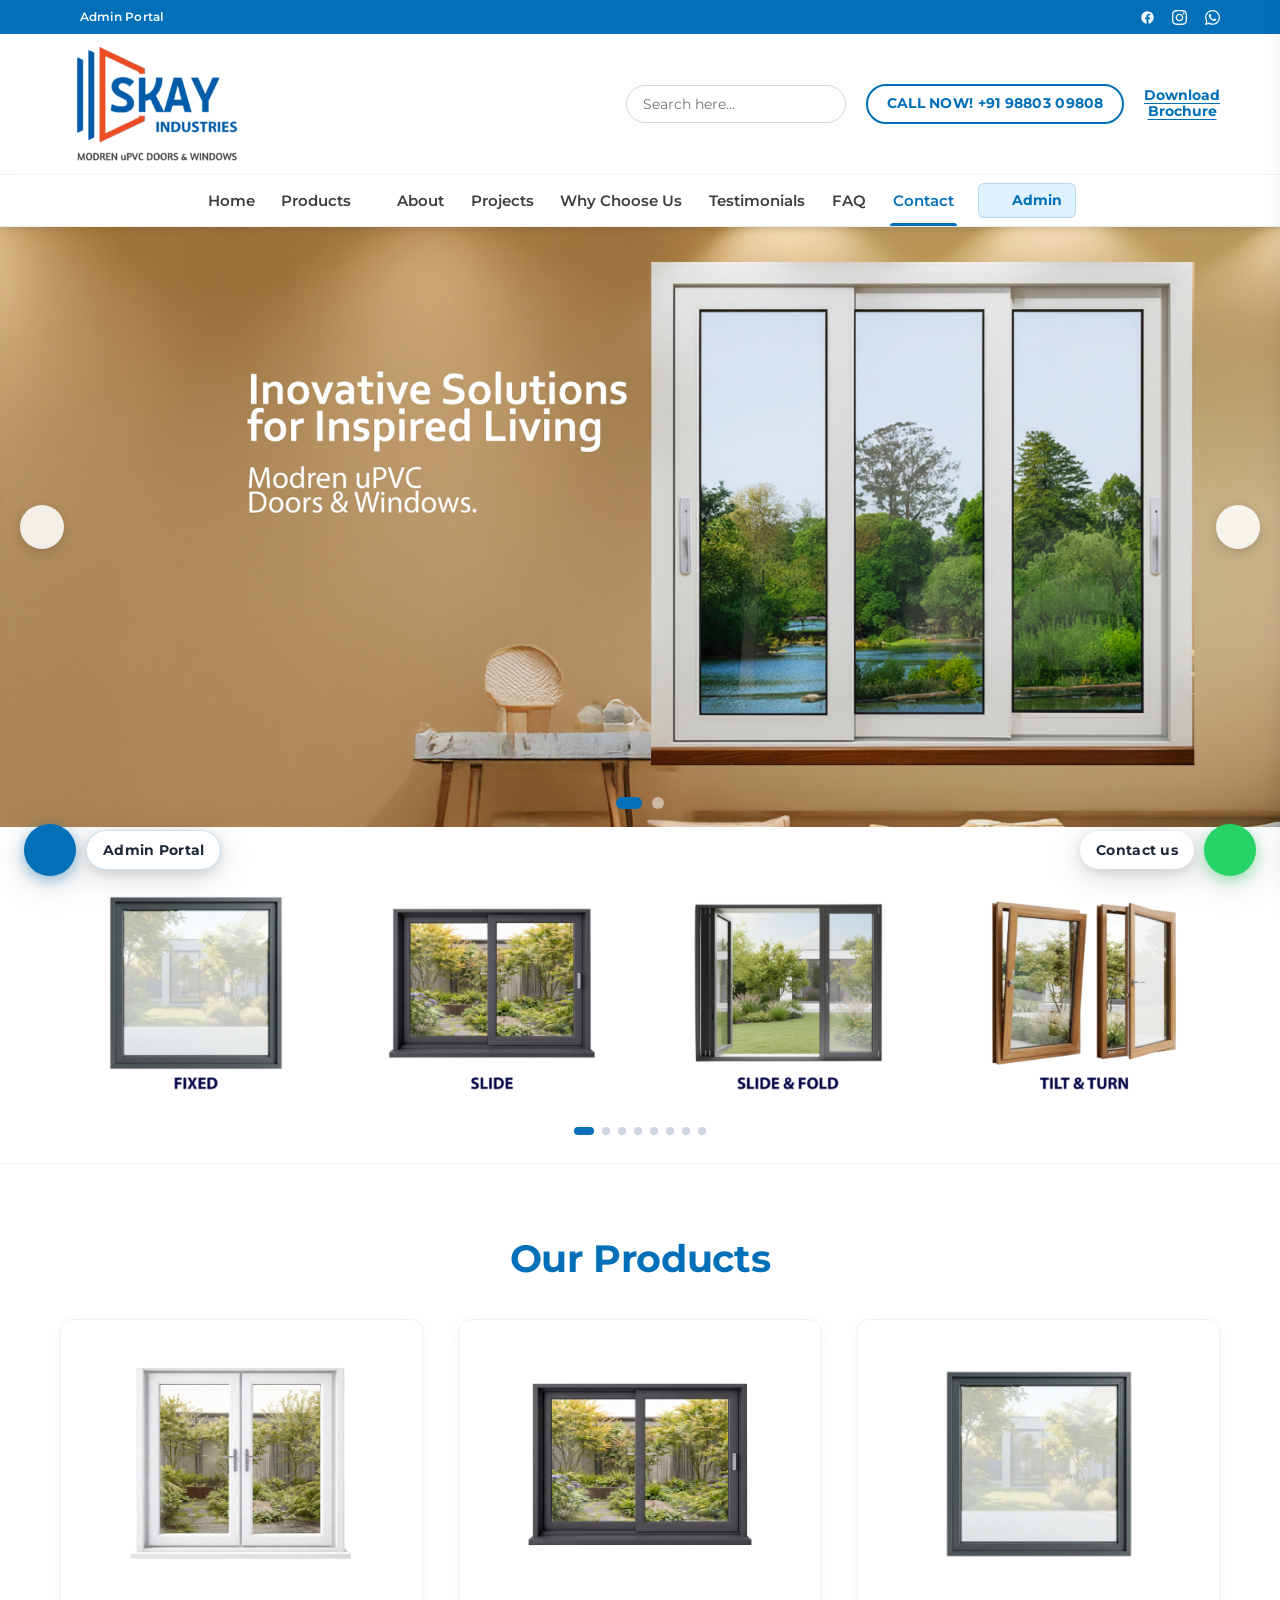
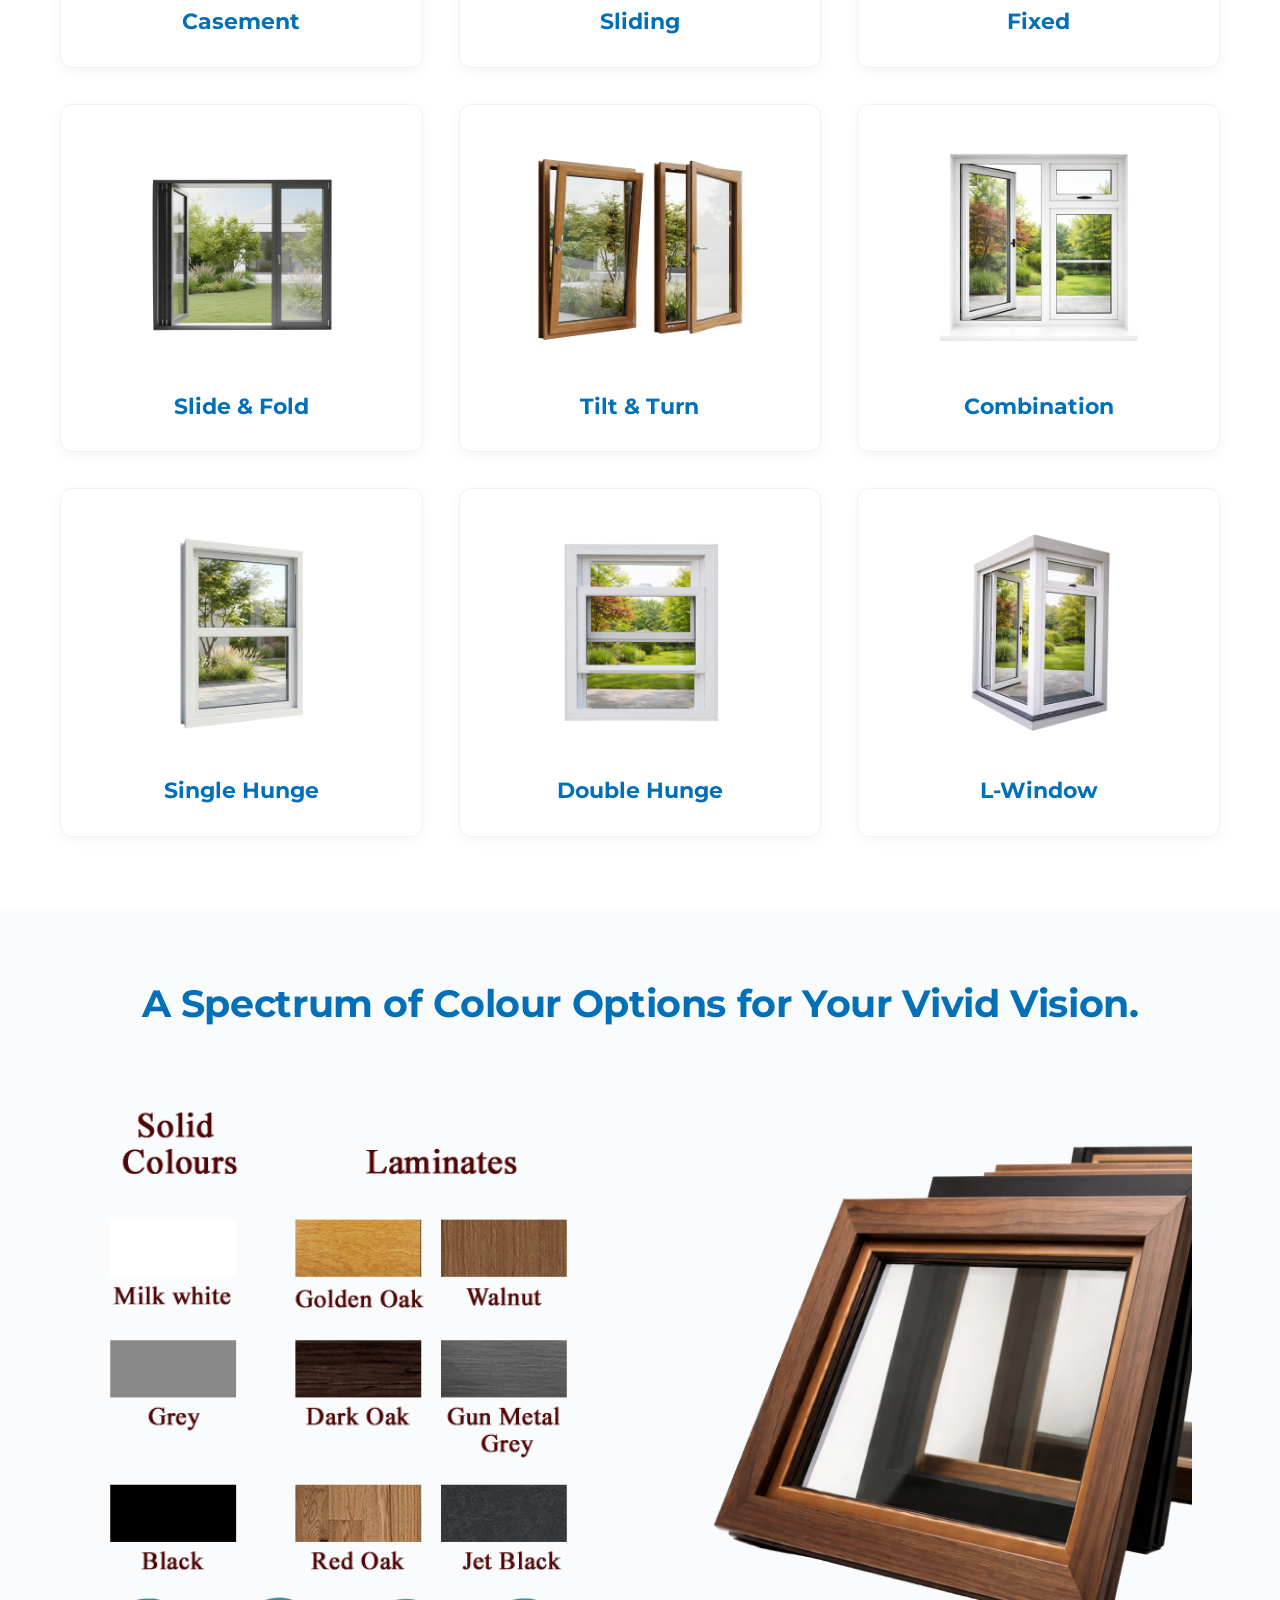
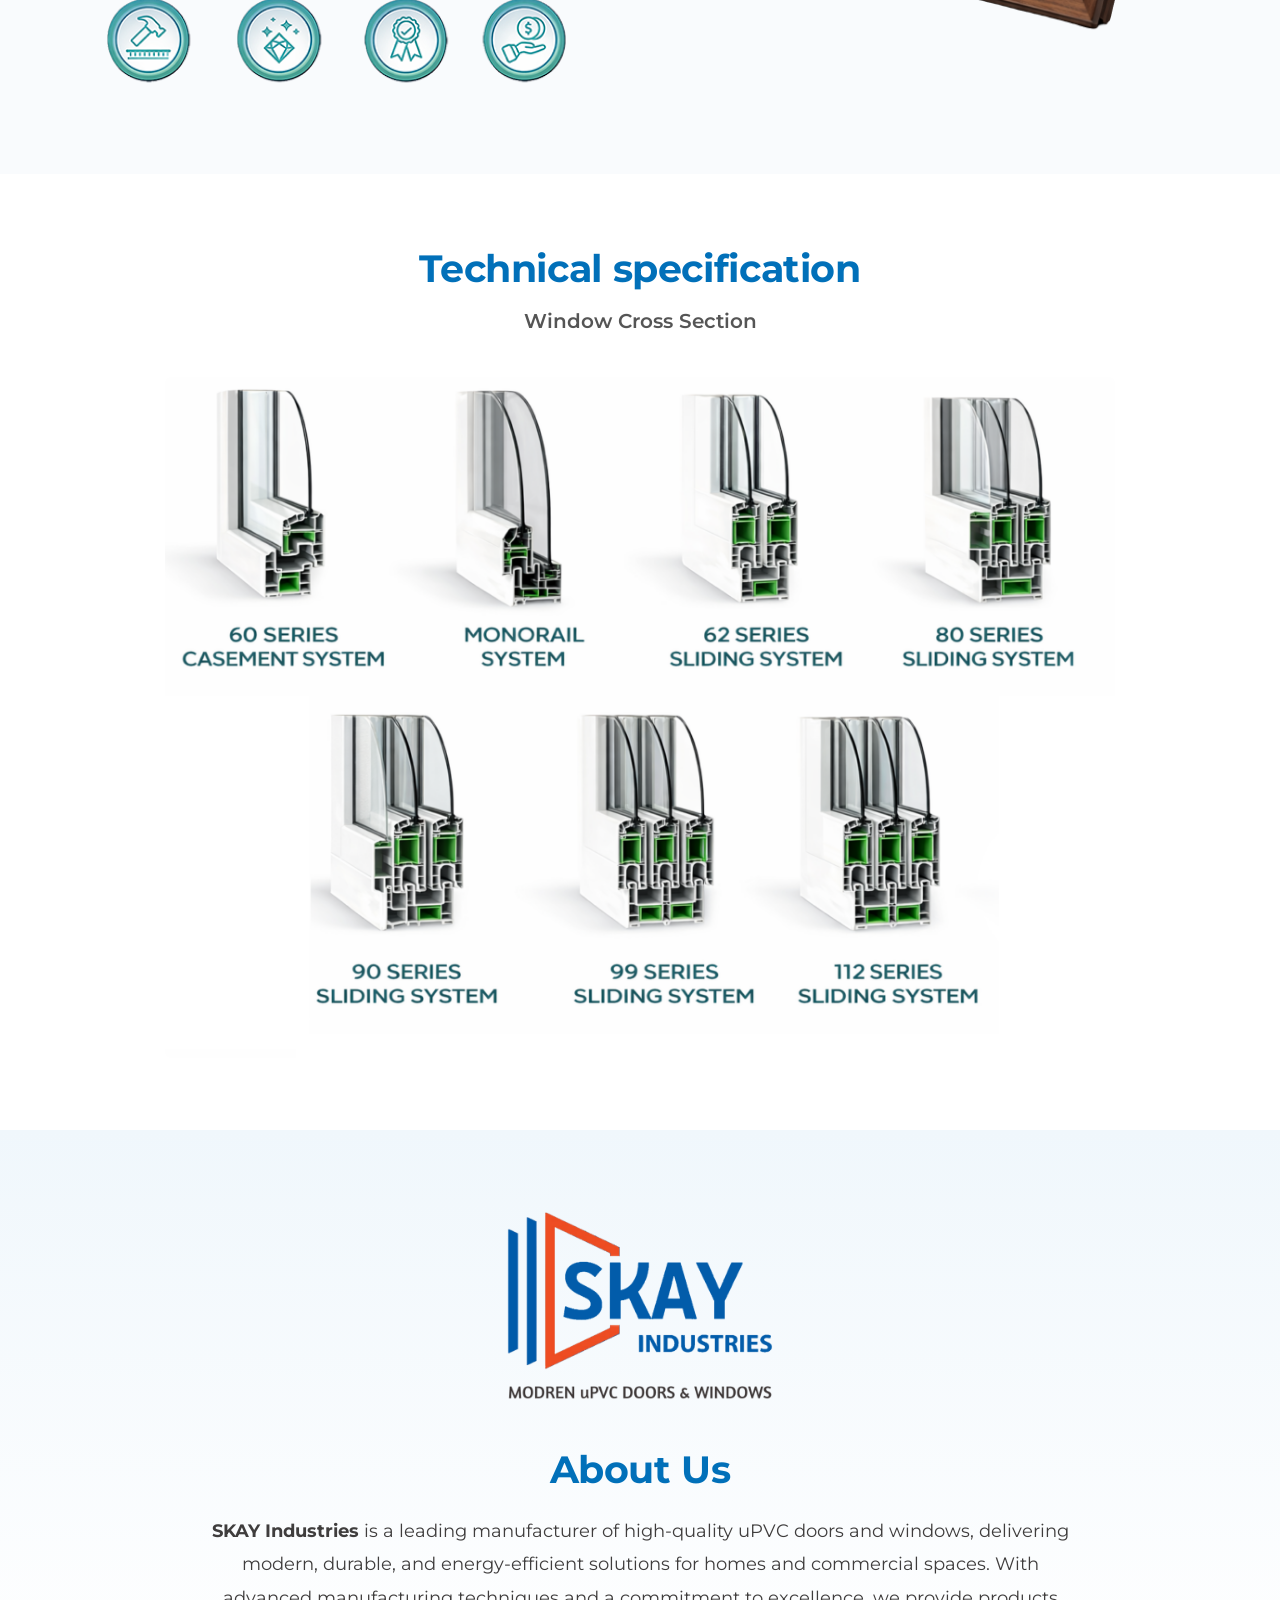
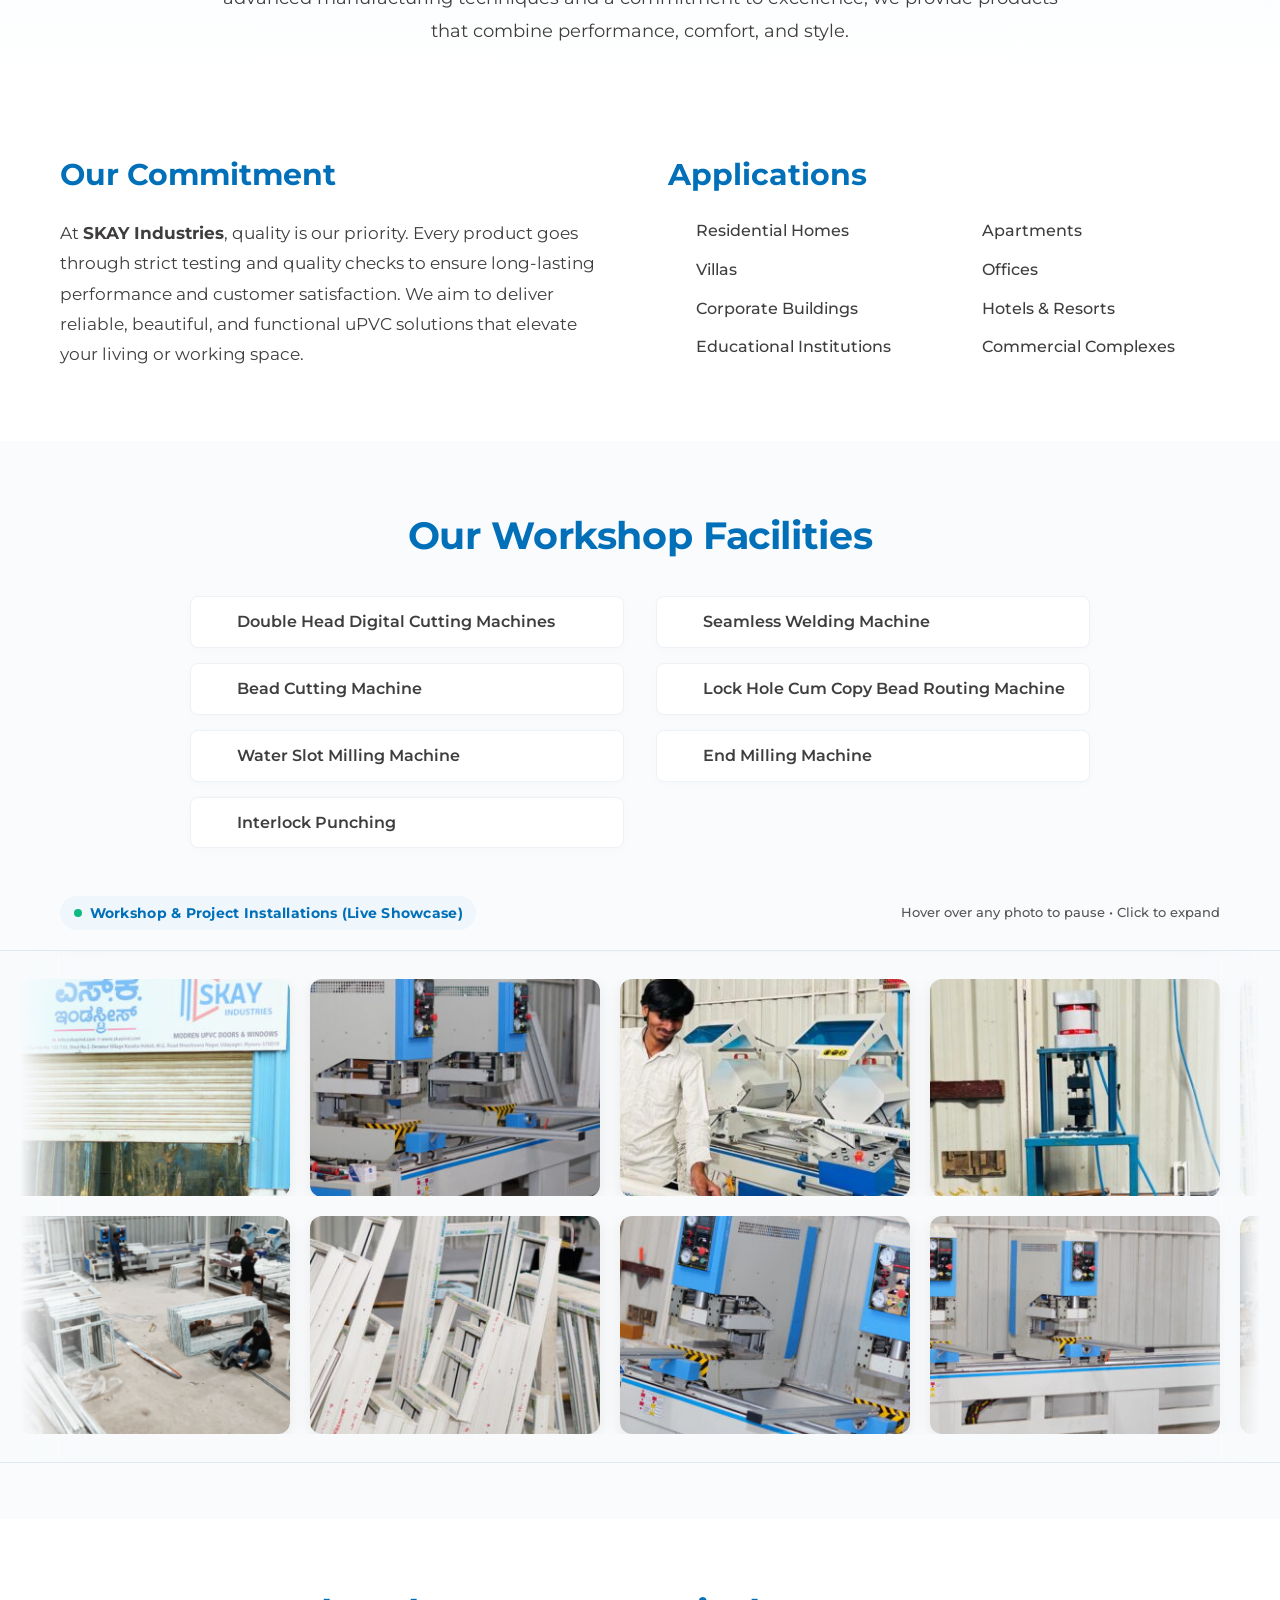
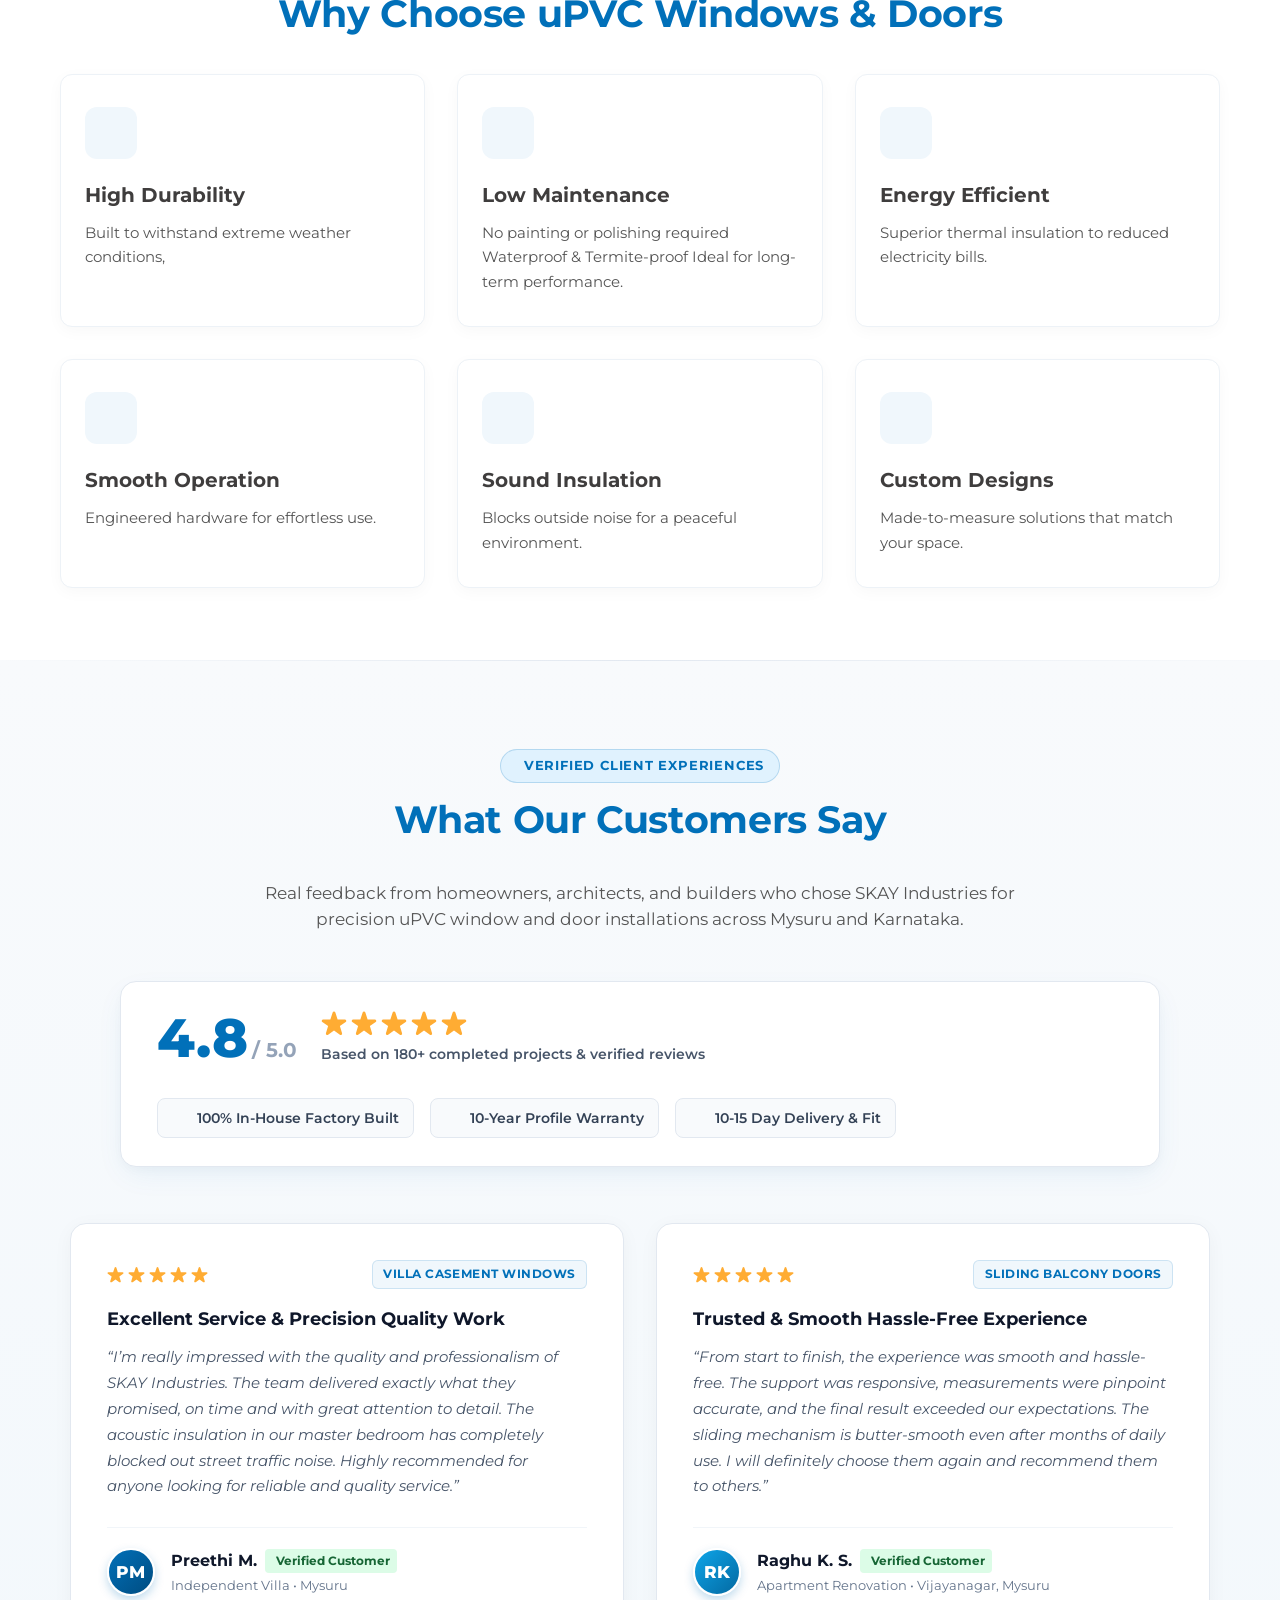
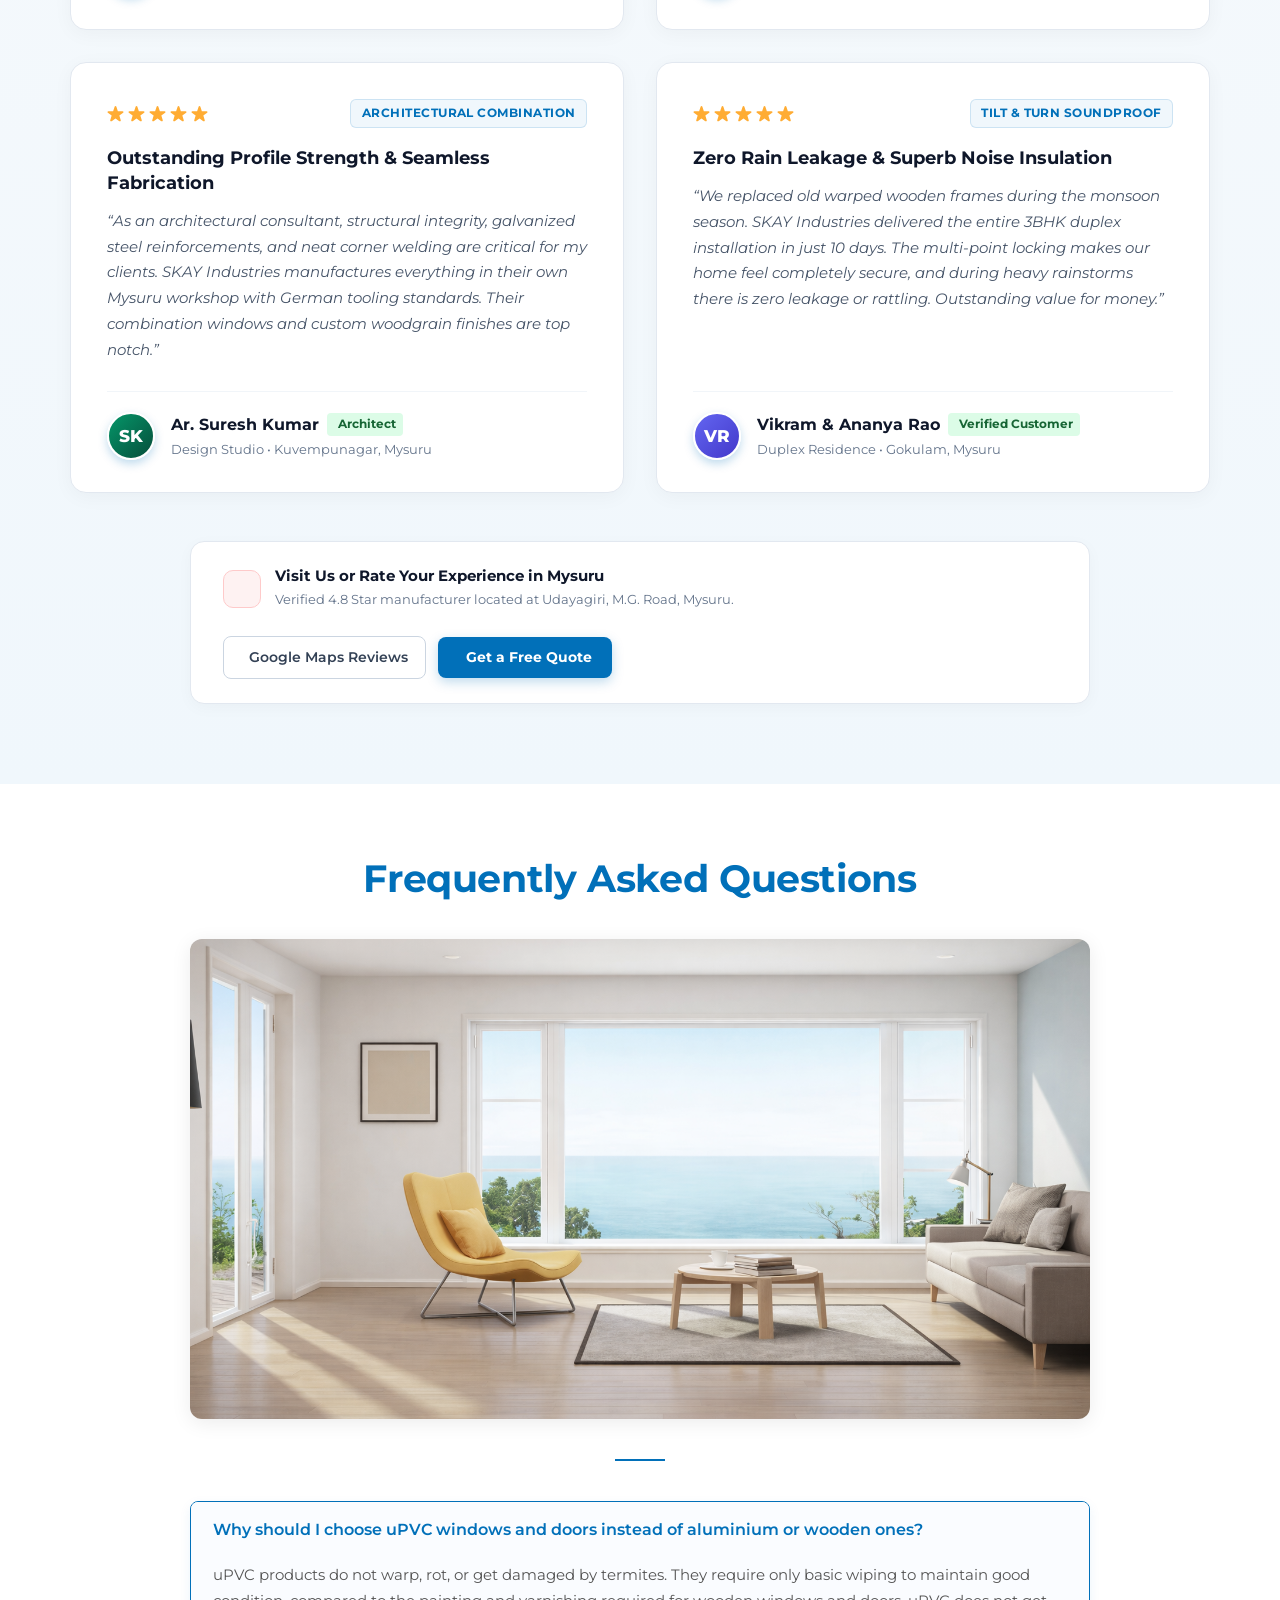
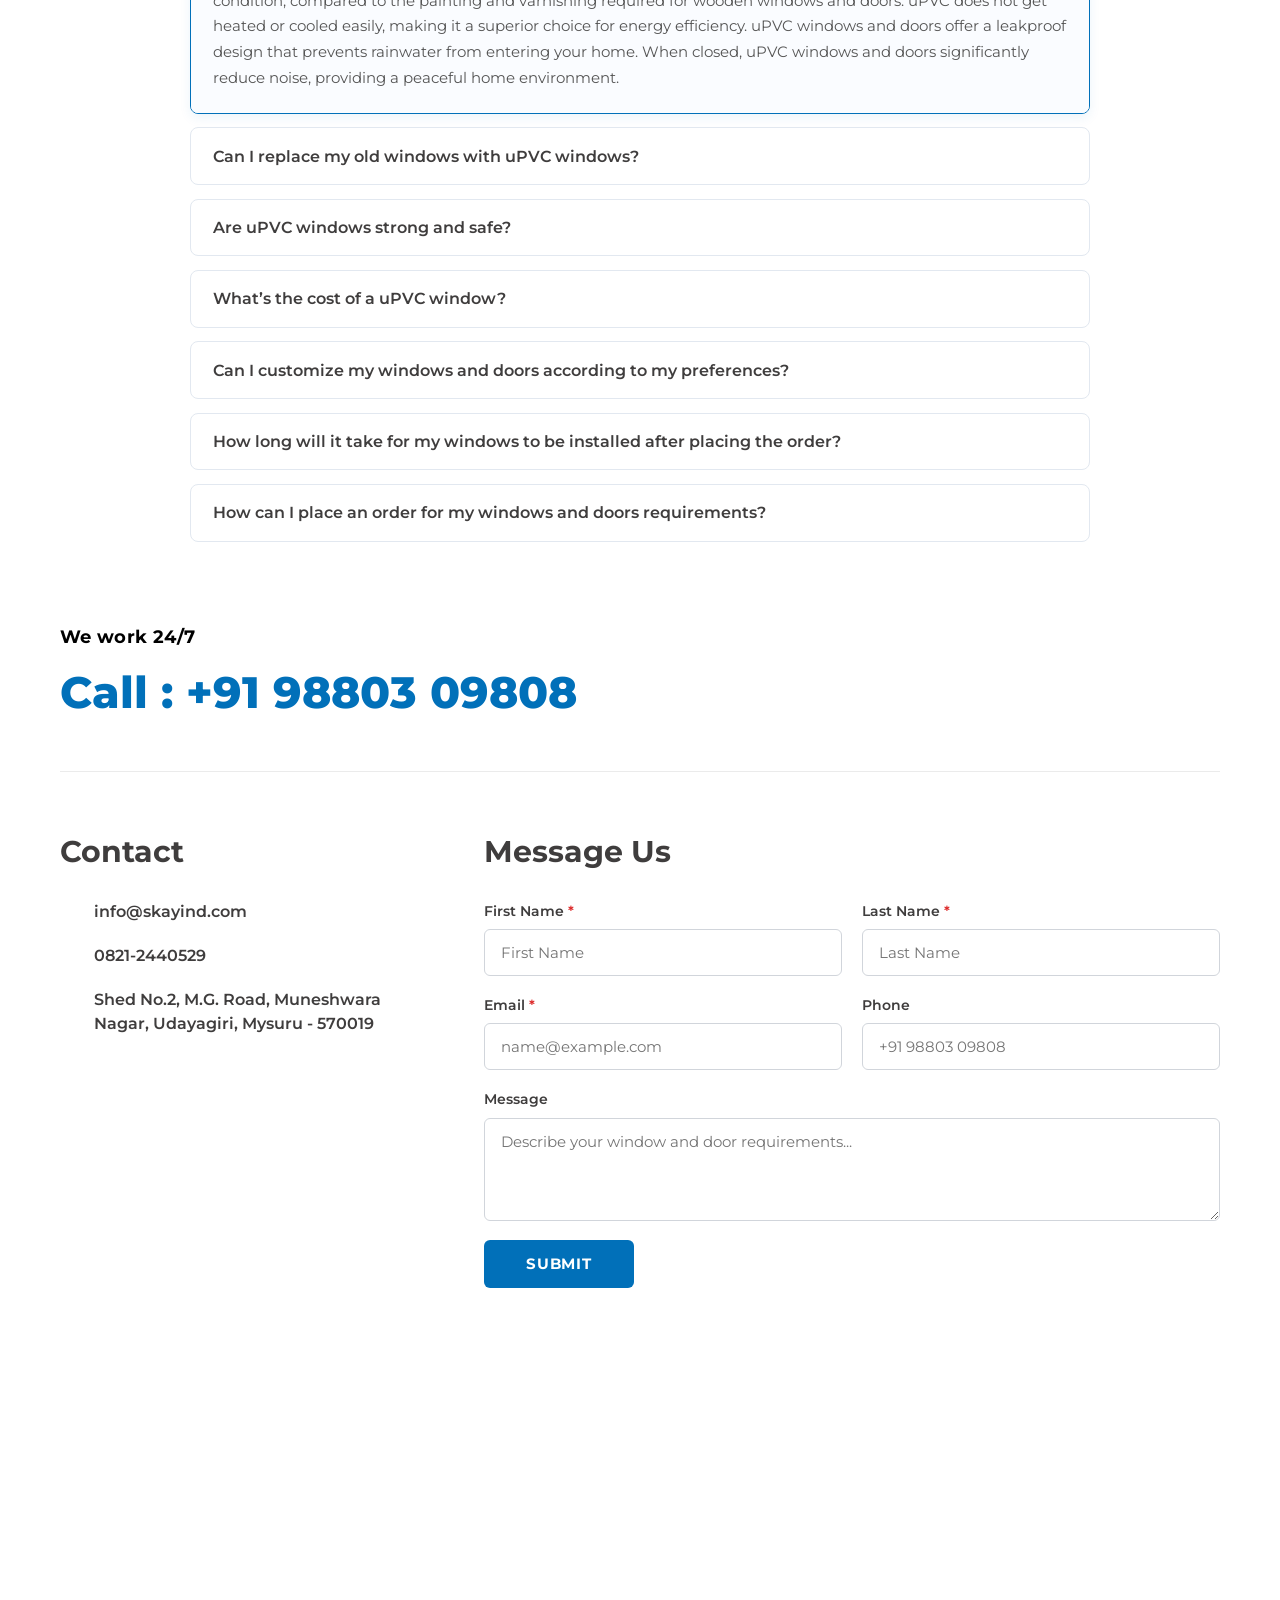
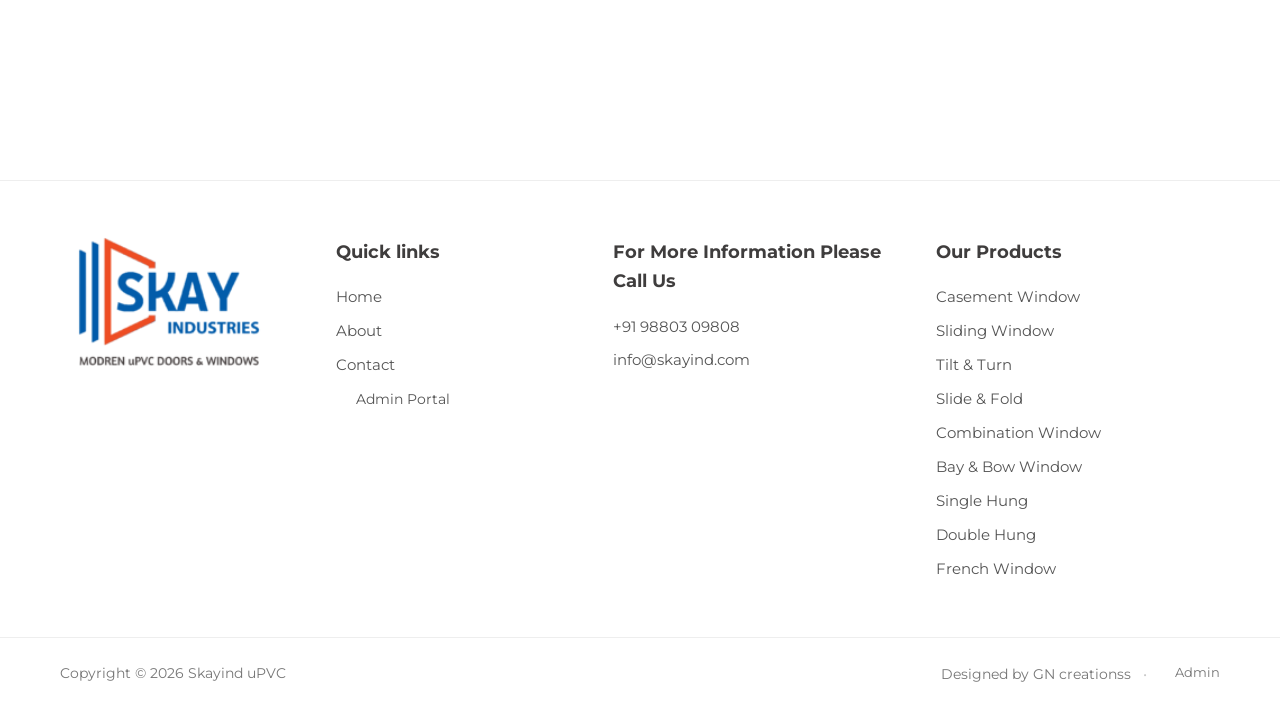
==== index.html @ 05cce530 "Improve 'What Our Customers Say' section with rating scorecard, verified client cards, monogram avat" ====
<!DOCTYPE html>
<html lang="en">
<head>
  <meta charset="UTF-8">
  <meta name="viewport" content="width=device-width, initial-scale=1.0">
  <title>SKAY Industries | Modern uPVC Doors & Windows | Mysuru</title>
  <meta name="description" content="SKAY Industries is a leading manufacturer of high-quality uPVC doors and windows, delivering modern, durable, and energy-efficient solutions for homes and commercial spaces in Mysuru.">
  <meta name="keywords" content="SKAY Industries, uPVC windows, uPVC doors, Sliding window, Casement window, Tilt and turn, Slide and fold, Mysuru, Mysore">

  <!-- Favicon -->
  <link rel="icon" type="image/png" href="images/live/cropped-skaylogo-194x116.png">

  <!-- Google Fonts: Montserrat & Arial Fallback -->
  <link rel="preconnect" href="https://fonts.googleapis.com">
  <link rel="preconnect" href="https://fonts.gstatic.com" crossorigin>
  <link href="https://fonts.googleapis.com/css2?family=Montserrat:ital,wght@0,300;0,400;0,500;0,600;0,700;0,800;0,900;1,400;1,700&display=swap" rel="stylesheet">

  <!-- Lucide Icons -->
  <script src="https://unpkg.com/lucide@latest"></script>

  <!-- Custom Stylesheet matching live Elementor style -->
  <link rel="stylesheet" href="styles.css">
</head>
<body>

  <!-- ========================================================================= -->
  <!-- 1. TOP UTILITY SOCIAL BAR (#0170B9)                                       -->
  <!-- ========================================================================= -->
  <div class="top-social-bar">
    <div class="top-bar-container">
      <a href="admin.html" target="_blank" class="top-bar-admin-link" title="Admin Portal (Gallery & Products)">
        <i data-lucide="shield-check" class="top-admin-icon"></i>
        <span>Admin Portal</span>
      </a>
      <div class="top-social-icons">
        <a href="https://facebook.com" target="_blank" rel="noopener noreferrer" class="social-icon-link" aria-label="Facebook">
          <svg class="w-4 h-4" fill="currentColor" viewBox="0 0 24 24"><path d="M22 12c0-5.523-4.477-10-10-10S2 6.477 2 12c0 4.991 3.657 9.128 8.438 9.878v-6.987h-2.54V12h2.54V9.797c0-2.506 1.492-3.89 3.777-3.89 1.094 0 2.238.195 2.238.195v2.46h-1.26c-1.243 0-1.63.771-1.63 1.562V12h2.773l-.443 2.89h-2.33v6.988C18.343 21.128 22 16.991 22 12z"/></svg>
        </a>
        <a href="https://www.instagram.com/skayindustries/" target="_blank" rel="noopener noreferrer" class="social-icon-link" aria-label="Instagram">
          <svg class="w-4 h-4" fill="currentColor" viewBox="0 0 24 24"><path d="M12 2.163c3.204 0 3.584.012 4.85.07 3.252.148 4.771 1.691 4.919 4.919.058 1.265.069 1.645.069 4.849 0 3.205-.012 3.584-.069 4.849-.149 3.225-1.664 4.771-4.919 4.919-1.266.058-1.644.07-4.85.07-3.204 0-3.584-.012-4.849-.07-3.26-.149-4.771-1.699-4.919-4.92-.058-1.265-.07-1.644-.07-4.849 0-3.204.013-3.583.07-4.849.149-3.227 1.664-4.771 4.919-4.919 1.266-.057 1.645-.069 4.849-.069zm0-2.163c-3.259 0-3.667.014-4.947.072-4.358.2-6.78 2.618-6.98 6.98-.059 1.281-.073 1.689-.073 4.948 0 3.259.014 3.668.072 4.948.2 4.358 2.618 6.78 6.98 6.98 1.281.058 1.689.072 4.948.072 3.259 0 3.668-.014 4.948-.072 4.354-.2 6.782-2.618 6.979-6.98.059-1.28.073-1.689.073-4.948 0-3.259-.014-3.667-.072-4.947-.196-4.354-2.617-6.78-6.979-6.98-1.281-.059-1.69-.073-4.949-.073zm0 5.838c-3.403 0-6.162 2.759-6.162 6.162s2.759 6.163 6.162 6.163 6.162-2.759 6.162-6.163c0-3.403-2.759-6.162-6.162-6.162zm0 10.162c-2.209 0-4-1.79-4-4 0-2.209 1.791-4 4-4s4 1.791 4 4c0 2.21-1.791 4-4 4zm6.406-11.845c-.796 0-1.441.645-1.441 1.44s.645 1.44 1.441 1.44c.795 0 1.439-.645 1.439-1.44s-.644-1.44-1.439-1.44z"/></svg>
        </a>
        <a href="https://wa.me/919880309808" target="_blank" rel="noopener noreferrer" class="social-icon-link" aria-label="WhatsApp">
          <svg class="w-4 h-4" fill="currentColor" viewBox="0 0 24 24"><path d="M.057 24l1.687-6.163c-1.041-1.804-1.588-3.849-1.587-5.946.003-6.556 5.338-11.891 11.893-11.891 3.181.001 6.167 1.24 8.413 3.488 2.245 2.248 3.481 5.236 3.48 8.414-.003 6.557-5.338 11.892-11.893 11.892-1.99-.001-3.951-.5-5.688-1.448l-6.305 1.654zm6.597-3.807c1.676.995 3.276 1.591 5.392 1.592 5.448 0 9.886-4.434 9.889-9.885.002-5.462-4.415-9.89-9.881-9.892-5.452 0-9.887 4.434-9.889 9.884-.001 2.225.651 3.891 1.746 5.634l-.999 3.648 3.742-.981zm11.387-5.464c-.074-.124-.272-.198-.57-.347-.297-.149-1.758-.868-2.031-.967-.272-.099-.47-.149-.669.149-.198.297-.768.967-.941 1.165-.173.198-.347.223-.644.074-.297-.149-1.255-.462-2.39-1.475-.883-.788-1.48-1.761-1.653-2.059-.173-.297-.018-.458.13-.606.134-.133.297-.347.446-.521.151-.172.2-.296.3-.495.099-.198.05-.372-.025-.521-.075-.148-.669-1.611-.916-2.206-.242-.579-.487-.501-.669-.51l-.57-.01c-.198 0-.52.074-.792.372s-1.04 1.016-1.04 2.479 1.065 2.876 1.213 3.074c.149.198 2.095 3.2 5.076 4.487.709.306 1.263.489 1.694.626.712.226 1.36.194 1.872.118.571-.085 1.758-.719 2.006-1.413.248-.695.248-1.29.173-1.414z"/></svg>
        </a>
      </div>
    </div>
  </div>

  <!-- ========================================================================= -->
  <!-- 2. MAIN HEADER (Logo, Search, Call Now Button, Download Brochure)          -->
  <!-- ========================================================================= -->
  <header class="exact-site-header">
    <div class="exact-header-container">
      <!-- Left: SKAY Industries Authentic Logo (Enlarged to 194px width) -->
      <a href="#home" class="exact-logo-link" title="SKAY Industries - Modern uPVC Doors & Windows">
        <img src="images/live/cropped-skaylogo-194x116.png" srcset="images/live/cropped-skaylogo-194x116.png 1x, images/live/skaylogo-768x512.png 2x" alt="SKAY Industries - Modern uPVC Doors & Windows" class="exact-logo-img" width="194" height="116">
      </a>

      <!-- Right: Search Box, Call Now Button, Download Brochure Link -->
      <div class="exact-header-right">
        <!-- Search Box -->
        <div class="exact-search-form" id="exact-search-form-wrap">
          <input type="text" id="exact-search-input" placeholder="Search here..." autocomplete="off">
          <button type="button" id="exact-search-btn" aria-label="Search">
            <i data-lucide="search" class="w-4 h-4"></i>
          </button>
          <div id="exact-search-dropdown" class="exact-search-dropdown"></div>
        </div>

        <!-- Call Button: CALL NOW! +91 98803 09808 -->
        <a href="tel:+919880309808" class="exact-call-btn" title="Call SKAY Industries">
          CALL NOW! +91 98803 09808
        </a>

        <!-- Download Brochure Link: 2-line stacked blue text -->
        <a href="skayind-brochure.pdf" download="SKAY-Industries-Brochure.pdf" target="_blank" class="exact-brochure-link" title="Download SKAY Industries Brochure">
          <span>Download</span>
          <span>Brochure</span>
        </a>

        <!-- Mobile Drawer Toggle Button -->
        <button id="nav-toggle-btn" class="exact-mobile-toggle" aria-label="Open Navigation">
          <i data-lucide="menu" class="w-6 h-6"></i>
        </button>
      </div>
    </div>

    <!-- 3. Centered Navigation Row: Home, Products (Dropdown), About, Projects, Why Choose Us, Testimonials, FAQ, Contact, Admin -->
    <nav class="exact-nav-bar" aria-label="Main Navigation">
      <div class="exact-nav-container">
        <a href="#home" class="exact-nav-link active">Home</a>

        <!-- Products with Dropdown Menu -->
        <div class="exact-nav-item exact-nav-has-dropdown">
          <a href="#products" class="exact-nav-link exact-nav-dropdown-trigger" id="products-nav-link">
            <span>Products</span>
            <i data-lucide="chevron-down" class="nav-chevron-icon"></i>
          </a>
          <div class="exact-nav-dropdown" aria-label="Products Submenu">
            <div class="dropdown-top-bar">
              <span class="dropdown-heading">uPVC Profiles & Systems</span>
              <a href="#products" class="dropdown-view-all">View All Products <i data-lucide="arrow-right" class="w-3.5 h-3.5"></i></a>
            </div>
            <div class="dropdown-grid">
              <div class="dropdown-col">
                <a href="#product-casement" class="dropdown-link">
                  <span class="dropdown-dot"></span>
                  <span>Casement Windows & Doors</span>
                </a>
                <a href="#product-sliding" class="dropdown-link">
                  <span class="dropdown-dot"></span>
                  <span>Sliding Windows & Doors</span>
                </a>
                <a href="#product-fixed" class="dropdown-link">
                  <span class="dropdown-dot"></span>
                  <span>Fixed Windows</span>
                </a>
                <a href="#product-slide-fold" class="dropdown-link">
                  <span class="dropdown-dot"></span>
                  <span>Slide & Fold System</span>
                </a>
                <a href="#product-tilt-turn" class="dropdown-link">
                  <span class="dropdown-dot"></span>
                  <span>Tilt & Turn Windows</span>
                </a>
              </div>
              <div class="dropdown-col">
                <a href="#product-combination" class="dropdown-link">
                  <span class="dropdown-dot"></span>
                  <span>Combination Windows</span>
                </a>
                <a href="#product-single-hung" class="dropdown-link">
                  <span class="dropdown-dot"></span>
                  <span>Single Hunge Windows</span>
                </a>
                <a href="#product-double-hung" class="dropdown-link">
                  <span class="dropdown-dot"></span>
                  <span>Double Hunge Windows</span>
                </a>
                <a href="#product-l-window" class="dropdown-link">
                  <span class="dropdown-dot"></span>
                  <span>L-Window Corner Solutions</span>
                </a>
              </div>
            </div>
            <div class="dropdown-footer">
              <a href="#colours" class="dropdown-feature-link">
                <div class="feature-icon-badge"><i data-lucide="palette" class="w-4 h-4"></i></div>
                <div class="feature-text">
                  <span class="feature-title">Colour Options</span>
                  <span class="feature-desc">Woodgrain & architectural foils</span>
                </div>
              </a>
              <a href="#technical-spec" class="dropdown-feature-link">
                <div class="feature-icon-badge"><i data-lucide="file-check-2" class="w-4 h-4"></i></div>
                <div class="feature-text">
                  <span class="feature-title">Technical Specs</span>
                  <span class="feature-desc">Wall thickness & structural ratings</span>
                </div>
              </a>
            </div>
          </div>
        </div>

        <a href="#about" class="exact-nav-link">About</a>
        <a href="#workshop" class="exact-nav-link">Projects</a>
        <a href="#why-upvc" class="exact-nav-link">Why Choose Us</a>
        <a href="#testimonials" class="exact-nav-link">Testimonials</a>
        <a href="#faq" class="exact-nav-link">FAQ</a>
        <a href="#contact" class="exact-nav-link">Contact</a>
        <a href="admin.html" target="_blank" class="exact-nav-link exact-nav-admin" title="Admin Portal — Gallery & Catalog"><i data-lucide="shield-check" class="nav-admin-icon"></i>Admin</a>
      </div>
    </nav>
  </header>

  <!-- ========================================================================= -->
  <!-- SEARCH MODAL OVERLAY                                                      -->
  <!-- ========================================================================= -->
  <div id="search-modal" class="search-modal" aria-hidden="true">
    <div class="search-box-card">
      <div style="display: flex; justify-content: space-between; align-items: center;">
        <h4 style="font-weight: 700; color: #0170B9; font-size: 1.15rem;">Search SKAY Industries</h4>
        <button id="search-close-btn" class="icon-btn" style="width: 34px; height: 34px;" aria-label="Close search">
          <i data-lucide="x" class="w-5 h-5"></i>
        </button>
      </div>
      <div class="search-input-wrapper">
        <i data-lucide="search" class="w-5 h-5" style="color: #0170B9;"></i>
        <input type="text" id="site-search-input" placeholder="Search products, profile series, colors..." autocomplete="off">
      </div>
      <div id="search-results-list" class="search-results-list"></div>
    </div>
  </div>

  <!-- ========================================================================= -->
  <!-- MOBILE SLIDE-OUT NAVIGATION DRAWER                                        -->
  <!-- ========================================================================= -->
  <div id="drawer-overlay" class="drawer-overlay" aria-hidden="true"></div>
  <aside id="nav-drawer" class="nav-drawer" aria-label="Navigation Drawer">
    <div class="drawer-header">
      <div class="drawer-brand">
        <span class="drawer-brand-title">SKAY Industries</span>
        <span class="drawer-brand-sub">uPVC Windows & Doors</span>
      </div>
      <button id="drawer-close-btn" class="icon-btn" aria-label="Close menu">
        <i data-lucide="x" class="w-5 h-5"></i>
      </button>
    </div>

    <nav class="drawer-nav-list">
      <a href="#home" class="drawer-link active">
        <i data-lucide="home" class="drawer-icon"></i>
        <span>Home</span>
      </a>

      <!-- Collapsible / Organized Products Group -->
      <div class="drawer-accordion-item" id="drawer-products-item">
        <a href="#products" class="drawer-link drawer-accordion-toggle">
          <i data-lucide="grid" class="drawer-icon"></i>
          <span>Products</span>
          <i data-lucide="chevron-down" class="drawer-chevron-icon"></i>
        </a>
        <div class="drawer-submenu">
          <a href="#products" class="drawer-sublink">All 9 Window Typologies</a>
          <a href="#colours" class="drawer-sublink">Colour Options & Foils</a>
          <a href="#technical-spec" class="drawer-sublink">Technical Specifications</a>
        </div>
      </div>

      <a href="#about" class="drawer-link">
        <i data-lucide="building-2" class="drawer-icon"></i>
        <span>About</span>
      </a>
      <a href="#workshop" class="drawer-link">
        <i data-lucide="images" class="drawer-icon"></i>
        <span>Projects & Gallery</span>
      </a>
      <a href="#why-upvc" class="drawer-link">
        <i data-lucide="award" class="drawer-icon"></i>
        <span>Why Choose Us</span>
      </a>
      <a href="#testimonials" class="drawer-link">
        <i data-lucide="message-square-quote" class="drawer-icon"></i>
        <span>Testimonials</span>
      </a>
      <a href="#faq" class="drawer-link">
        <i data-lucide="help-circle" class="drawer-icon"></i>
        <span>FAQ</span>
      </a>
      <a href="#contact" class="drawer-link">
        <i data-lucide="mail" class="drawer-icon"></i>
        <span>Contact</span>
      </a>
    </nav>

    <!-- Bottom Action CTAs -->
    <div class="drawer-actions-card">
      <a href="tel:+919880309808" class="drawer-btn-call">
        <i data-lucide="phone-call" class="w-4 h-4"></i>
        <span>Call: +91 98803 09808</span>
      </a>
      <a href="skayind-brochure.pdf" download="SKAY-Industries-Brochure.pdf" target="_blank" class="drawer-btn-brochure">
        <i data-lucide="file-down" class="w-4 h-4"></i>
        <span>Download Brochure (PDF)</span>
      </a>
      <a href="admin.html" target="_blank" class="drawer-btn-admin">
        <i data-lucide="shield-check" class="w-4 h-4"></i>
        <span>Admin Portal</span>
      </a>
    </div>
  </aside>

  <!-- ========================================================================= -->
  <!-- SECTION 1: HERO SLIDER (Authentic Banners 1980x1080)                       -->
  <!-- ========================================================================= -->
  <section id="home" class="exact-hero-slider">
    <div class="exact-slider-track" id="hero-slider-track">
      <!-- Slide 1: Transform your living space with SKAY Industries -->
      <div class="exact-slide active" data-slide-index="0">
        <img src="images/live/banner-1-1980x1080-2.png" alt="Transform your living space with SKAY Industries - Modern uPVC Doors and Windows" class="exact-slide-img" loading="eager">
      </div>

      <!-- Slide 2: Innovative Solutions for Inspired Living -->
      <div class="exact-slide" data-slide-index="1">
        <img src="images/live/banner-1980x1080-2.png" alt="Innovative Solutions for Inspired Living - Modern uPVC Doors & Windows" class="exact-slide-img" loading="lazy">
      </div>
    </div>

    <!-- Navigation Arrows -->
    <button id="slider-prev-btn" class="exact-slider-arrow exact-arrow-prev" aria-label="Previous slide">
      <i data-lucide="chevron-left" class="w-6 h-6"></i>
    </button>
    <button id="slider-next-btn" class="exact-slider-arrow exact-arrow-next" aria-label="Next slide">
      <i data-lucide="chevron-right" class="w-6 h-6"></i>
    </button>

    <!-- Slide Indicator Dots -->
    <div id="slider-dots-wrap" class="exact-dots-wrap">
      <button class="exact-dot active" data-index="0" aria-label="Slide 1"></button>
      <button class="exact-dot" data-index="1" aria-label="Slide 2"></button>
    </div>
  </section>

  <!-- ========================================================================= -->
  <!-- SECTION 2: MINI PRODUCT SHOWCASE CAROUSEL (8 Authentic Icons from Live)   -->
  <!-- ========================================================================= -->
  <section class="mini-showcase-section" aria-label="Product Highlights Carousel">
    <div class="mini-showcase-container">
      <div class="mini-showcase-viewport">
        <div class="mini-showcase-track" id="mini-showcase-track">
          <!-- 1. FIXED (04-WINDOW) -->
          <a href="#products" class="mini-showcase-item">
            <img src="images/live/04-WINDOW-300x300.png" alt="Fixed uPVC Window" loading="lazy">
          </a>

          <!-- 2. SLIDE (03-WINDOW) -->
          <a href="#products" class="mini-showcase-item">
            <img src="images/live/03-WINDOW-300x300.png" alt="Sliding uPVC Window" loading="lazy">
          </a>

          <!-- 3. L-WINDOW (02-WINDOW) -->
          <a href="#products" class="mini-showcase-item">
            <img src="images/live/02-WINDOW-300x300.png" alt="L-Window uPVC Window" loading="lazy">
          </a>

          <!-- 4. DOUBLE HUNG (01-WINDOW) -->
          <a href="#products" class="mini-showcase-item">
            <img src="images/live/01-WINDOW-300x300.png" alt="Double Hung uPVC Window" loading="lazy">
          </a>

          <!-- 5. CASEMENT (05-WINDOW) -->
          <a href="#products" class="mini-showcase-item">
            <img src="images/live/05-WINDOW-300x300.png" alt="Casement uPVC Window" loading="lazy">
          </a>

          <!-- 6. TILT & TURN (06-WINDOW) -->
          <a href="#products" class="mini-showcase-item">
            <img src="images/live/06-WINDOW-300x300.png" alt="Tilt & Turn uPVC Window" loading="lazy">
          </a>

          <!-- 7. SLIDE & FOLD (07-WINDOW) -->
          <a href="#products" class="mini-showcase-item">
            <img src="images/live/07-WINDOW-300x300.png" alt="Slide & Fold uPVC Window" loading="lazy">
          </a>

          <!-- 8. COMBINATION (08-WINDOW) -->
          <a href="#products" class="mini-showcase-item">
            <img src="images/live/08-WINDOW-300x300.png" alt="Combination uPVC Window" loading="lazy">
          </a>
        </div>
      </div>

      <!-- 8 Indicator Dots -->
      <div class="mini-showcase-dots" id="mini-showcase-dots">
        <button class="mini-dot active" data-index="0" aria-label="Item 1"></button>
        <button class="mini-dot" data-index="1" aria-label="Item 2"></button>
        <button class="mini-dot" data-index="2" aria-label="Item 3"></button>
        <button class="mini-dot" data-index="3" aria-label="Item 4"></button>
        <button class="mini-dot" data-index="4" aria-label="Item 5"></button>
        <button class="mini-dot" data-index="5" aria-label="Item 6"></button>
        <button class="mini-dot" data-index="6" aria-label="Item 7"></button>
        <button class="mini-dot" data-index="7" aria-label="Item 8"></button>
      </div>
    </div>
  </section>

  <!-- ========================================================================= -->
  <!-- SECTION 3: OUR PRODUCTS (9 Authentic Transparent PNGs)                    -->
  <!-- ========================================================================= -->
  <section id="products" class="products-section">
    <div class="container-custom">
      <h2 class="section-title">Our Products</h2>

      <div class="products-grid">
        <!-- 1. Casement (06.png) -->
        <article class="product-card" id="product-casement">
          <div class="product-card-img">
            <img src="images/live/06.png" alt="Casement uPVC Window" loading="lazy">
          </div>
          <h3 class="product-card-title"><a href="#contact">Casement</a></h3>
        </article>

        <!-- 2. Sliding (05.png) -->
        <article class="product-card" id="product-sliding">
          <div class="product-card-img">
            <img src="images/live/05.png" alt="Sliding uPVC Window" loading="lazy">
          </div>
          <h3 class="product-card-title"><a href="#contact">Sliding</a></h3>
        </article>

        <!-- 3. Fixed (04.png) -->
        <article class="product-card" id="product-fixed">
          <div class="product-card-img">
            <img src="images/live/04.png" alt="Fixed uPVC Window" loading="lazy">
          </div>
          <h3 class="product-card-title"><a href="#contact">Fixed</a></h3>
        </article>

        <!-- 4. Slide & Fold (02.png) -->
        <article class="product-card" id="product-slide-fold">
          <div class="product-card-img">
            <img src="images/live/02.png" alt="Slide & Fold uPVC Window" loading="lazy">
          </div>
          <h3 class="product-card-title"><a href="#contact">Slide & Fold</a></h3>
        </article>

        <!-- 5. Tilt & Turn (01.png) -->
        <article class="product-card" id="product-tilt-turn">
          <div class="product-card-img">
            <img src="images/live/01.png" alt="Tilt & Turn uPVC Window" loading="lazy">
          </div>
          <h3 class="product-card-title"><a href="#contact">Tilt & Turn</a></h3>
        </article>

        <!-- 6. Combination (07.png) -->
        <article class="product-card" id="product-combination">
          <div class="product-card-img">
            <img src="images/live/07.png" alt="Combination uPVC Window" loading="lazy">
          </div>
          <h3 class="product-card-title"><a href="#contact">Combination</a></h3>
        </article>

        <!-- 7. Single Hunge (03.png) -->
        <article class="product-card" id="product-single-hung">
          <div class="product-card-img">
            <img src="images/live/03.png" alt="Single Hunge uPVC Window" loading="lazy">
          </div>
          <h3 class="product-card-title"><a href="#contact">Single Hunge</a></h3>
        </article>

        <!-- 8. Double Hunge (08.png) -->
        <article class="product-card" id="product-double-hung">
          <div class="product-card-img">
            <img src="images/live/08.png" alt="Double Hunge uPVC Window" loading="lazy">
          </div>
          <h3 class="product-card-title"><a href="#contact">Double Hunge</a></h3>
        </article>

        <!-- 9. L-Window (9.png) -->
        <article class="product-card" id="product-l-window">
          <div class="product-card-img">
            <img src="images/live/9.png" alt="L-Window uPVC Window" loading="lazy">
          </div>
          <h3 class="product-card-title"><a href="#contact">L-Window</a></h3>
        </article>
      </div>
    </div>
  </section>

  <!-- ========================================================================= -->
  <!-- SECTION 4 & 5: SPECTRUM OF COLOUR OPTIONS & 3D WINDOW FRAME               -->
  <!-- ========================================================================= -->
  <section id="colours" class="colours-section">
    <div class="container-custom">
      <h2 class="section-title colours-spectrum-title">A Spectrum of Colour Options for Your Vivid Vision.</h2>

      <div class="colours-live-grid">
        <!-- Left: banner-colour.png (Solid colors, woodgrains, 4 teal icons) -->
        <div class="colours-banner-col">
          <img src="images/live/banner-colour.png" alt="A Spectrum of Colour Options - Solid Colours, Laminates, Durability, Elegance, 15-Yr Warranty, Affordability" class="colours-banner-img" loading="lazy">
        </div>

        <!-- Right: window.png (3D Woodgrain uPVC Architectural Window Frame) -->
        <div class="colours-window-col">
          <img src="images/live/window.png" alt="SKAY Industries 3D uPVC Woodgrain Architectural Window Frame" class="colours-window-img" loading="lazy">
        </div>
      </div>
    </div>
  </section>

  <!-- ========================================================================= -->
  <!-- SECTION 6 & 7: TECHNICAL SPECIFICATION (WINDOW CROSS SECTION)             -->
  <!-- ========================================================================= -->
  <section id="technical-spec" class="technical-section">
    <div class="container-custom">
      <h2 class="section-title">Technical specification</h2>
      <p class="technical-subtitle">Window Cross Section</p>

      <div class="technical-img-wrap">
        <img src="images/live/texure-1024x734.png" alt="Technical Specification - Window Cross Section: 60 Series Casement, Monorail, 62, 80, 90, 99, 112 Series Sliding Systems" class="technical-diagram-img" loading="lazy">
      </div>
    </div>
  </section>

  <!-- ========================================================================= -->
  <!-- SECTION 8: ABOUT US                                                       -->
  <!-- ========================================================================= -->
  <section id="about" class="about-section">
    <div class="container-custom">
      <!-- Centered SKAY Logo -->
      <div class="about-logo-center">
        <img src="images/live/skaylogo-768x512.png" alt="SKAY INDUSTRIES MODERN uPVC DOORS & WINDOWS" class="about-brand-logo" loading="lazy">
      </div>

      <div class="about-text-box">
        <h2 class="section-title" style="margin-bottom: 1.25rem;">About Us</h2>
        <p class="about-lead-text">
          <strong>SKAY Industries</strong> is a leading manufacturer of high-quality uPVC doors and windows, delivering modern, durable, and energy-efficient solutions for homes and commercial spaces. With advanced manufacturing techniques and a commitment to excellence, we provide products that combine performance, comfort, and style.
        </p>
      </div>
    </div>
  </section>

  <!-- ========================================================================= -->
  <!-- SECTION 9: OUR COMMITMENT & APPLICATIONS                                  -->
  <!-- ========================================================================= -->
  <section class="commitment-applications-section">
    <div class="container-custom">
      <div class="commitment-grid">
        <!-- Left: Our Commitment -->
        <div class="commitment-col">
          <h3 class="col-heading">Our Commitment</h3>
          <p class="commitment-text">
            At <strong>SKAY Industries</strong>, quality is our priority. Every product goes through strict testing and quality checks to ensure long-lasting performance and customer satisfaction. We aim to deliver reliable, beautiful, and functional uPVC solutions that elevate your living or working space.
          </p>
        </div>

        <!-- Right: Applications -->
        <div class="applications-col">
          <h3 class="col-heading">Applications</h3>
          <ul class="applications-list">
            <li>
              <i data-lucide="check-circle" class="app-icon"></i>
              <span>Residential Homes</span>
            </li>
            <li>
              <i data-lucide="check-circle" class="app-icon"></i>
              <span>Apartments</span>
            </li>
            <li>
              <i data-lucide="check-circle" class="app-icon"></i>
              <span>Villas</span>
            </li>
            <li>
              <i data-lucide="check-circle" class="app-icon"></i>
              <span>Offices</span>
            </li>
            <li>
              <i data-lucide="check-circle" class="app-icon"></i>
              <span>Corporate Buildings</span>
            </li>
            <li>
              <i data-lucide="check-circle" class="app-icon"></i>
              <span>Hotels & Resorts</span>
            </li>
            <li>
              <i data-lucide="check-circle" class="app-icon"></i>
              <span>Educational Institutions</span>
            </li>
            <li>
              <i data-lucide="check-circle" class="app-icon"></i>
              <span>Commercial Complexes</span>
            </li>
          </ul>
        </div>
      </div>
    </div>
  </section>

  <!-- ========================================================================= -->
  <!-- SECTION 11 & 12: WORKSHOP FACILITIES & 17-PHOTO GALLERY CAROUSEL          -->
  <!-- ========================================================================= -->
  <section id="workshop" class="workshop-section">
    <div class="container-custom">
      <h2 class="section-title">Our Workshop Facilities</h2>

      <!-- 7 Machinery Items -->
      <ul class="workshop-facilities-list">
        <li>
          <i data-lucide="check" class="workshop-check-icon"></i>
          <span>Double Head Digital Cutting Machines</span>
        </li>
        <li>
          <i data-lucide="check" class="workshop-check-icon"></i>
          <span>Seamless Welding Machine</span>
        </li>
        <li>
          <i data-lucide="check" class="workshop-check-icon"></i>
          <span>Bead Cutting Machine</span>
        </li>
        <li>
          <i data-lucide="check" class="workshop-check-icon"></i>
          <span>Lock Hole Cum Copy Bead Routing Machine</span>
        </li>
        <li>
          <i data-lucide="check" class="workshop-check-icon"></i>
          <span>Water Slot Milling Machine</span>
        </li>
        <li>
          <i data-lucide="check" class="workshop-check-icon"></i>
          <span>End Milling Machine</span>
        </li>
        <li>
          <i data-lucide="check" class="workshop-check-icon"></i>
          <span>Interlock Punching</span>
        </li>
      </ul>
    </div>

    <!-- Edge-to-Edge Full-Bleed Dual-Row Moving Gallery (Moving end to end of the side screen) -->
    <div class="dual-moving-gallery-section" id="dual-moving-gallery-section">
      <!-- Live Status Tag & Info (aligned with page content) -->
      <div class="container-custom">
        <div class="gallery-motion-header">
          <div class="gallery-live-tag">
            <span class="live-pulse-dot"></span>
            <span>Workshop & Project Installations (Live Showcase)</span>
          </div>
          <span style="font-size: 0.8rem; color: var(--text-muted); font-weight: 500;">
            Hover over any photo to pause • Click to expand
          </span>
        </div>
      </div>

      <!-- Two Horizontal Rows Moving in Opposite Directions across Full Screen Width -->
      <div class="moving-gallery-horizontal-viewport" id="gallery-rows-viewport">
          <div class="gallery-fade-left"></div>
          
          <div class="dual-rows-wrap">
            <!-- Row 1: Continuous Smooth Motion to the Left (←) -->
            <div class="row-marquee-row" title="Hover to pause / Click to view large">
              <div class="row-marquee-track track-move-left" id="row-left-track">
                <!-- Static fallback pre-rendered for immediate SEO & zero layout shift -->
                <div class="moving-gallery-card" data-index="0" data-src="images/live/DSC2388-300x300.jpg" data-title="Double Head Digital Cutting Area"><div class="moving-card-inner"><img src="images/live/DSC2388-300x300.jpg" alt="Double Head Digital Cutting Area" loading="lazy"><div class="moving-card-overlay"><span class="moving-card-title">Double Head Digital Cutting Area</span><span class="moving-card-zoom"><i data-lucide="maximize-2" class="w-4 h-4"></i></span></div></div></div>
                <div class="moving-gallery-card" data-index="2" data-src="images/live/DSC2411-300x300.jpg" data-title="Seamless Corner Welding"><div class="moving-card-inner"><img src="images/live/DSC2411-300x300.jpg" alt="Seamless Corner Welding" loading="lazy"><div class="moving-card-overlay"><span class="moving-card-title">Seamless Corner Welding</span><span class="moving-card-zoom"><i data-lucide="maximize-2" class="w-4 h-4"></i></span></div></div></div>
                <div class="moving-gallery-card" data-index="4" data-src="images/live/WhatsApp-Image-2026-02-10-at-16.35.23-2-e1770974992591-300x300.jpeg" data-title="Architectural Project Glazing"><div class="moving-card-inner"><img src="images/live/WhatsApp-Image-2026-02-10-at-16.35.23-2-e1770974992591-300x300.jpeg" alt="Architectural Project Glazing" loading="lazy"><div class="moving-card-overlay"><span class="moving-card-title">Architectural Project Glazing</span><span class="moving-card-zoom"><i data-lucide="maximize-2" class="w-4 h-4"></i></span></div></div></div>
                <div class="moving-gallery-card" data-index="6" data-src="images/live/WhatsApp-Image-2026-02-10-at-16.35.25-1-e1770975140363-300x300.jpeg" data-title="Custom Balcony Enclosure"><div class="moving-card-inner"><img src="images/live/WhatsApp-Image-2026-02-10-at-16.35.25-1-e1770975140363-300x300.jpeg" alt="Custom Balcony Enclosure" loading="lazy"><div class="moving-card-overlay"><span class="moving-card-title">Custom Balcony Enclosure</span><span class="moving-card-zoom"><i data-lucide="maximize-2" class="w-4 h-4"></i></span></div></div></div>
                <div class="moving-gallery-card" data-index="8" data-src="images/live/DSC2433-300x300.jpg" data-title="Multi-Point Hardware Fitting"><div class="moving-card-inner"><img src="images/live/DSC2433-300x300.jpg" alt="Multi-Point Hardware Fitting" loading="lazy"><div class="moving-card-overlay"><span class="moving-card-title">Multi-Point Hardware Fitting</span><span class="moving-card-zoom"><i data-lucide="maximize-2" class="w-4 h-4"></i></span></div></div></div>
                <div class="moving-gallery-card" data-index="10" data-src="images/live/DSC2505-300x300.jpg" data-title="Factory Floor"><div class="moving-card-inner"><img src="images/live/DSC2505-300x300.jpg" alt="Factory Floor" loading="lazy"><div class="moving-card-overlay"><span class="moving-card-title">Factory Floor</span><span class="moving-card-zoom"><i data-lucide="maximize-2" class="w-4 h-4"></i></span></div></div></div>
                <div class="moving-gallery-card" data-index="12" data-src="images/live/WhatsApp-Image-2026-02-10-at-16.35.22-e1770974822618-300x300.jpeg" data-title="Villa Project"><div class="moving-card-inner"><img src="images/live/WhatsApp-Image-2026-02-10-at-16.35.22-e1770974822618-300x300.jpeg" alt="Villa Project" loading="lazy"><div class="moving-card-overlay"><span class="moving-card-title">Villa Project</span><span class="moving-card-zoom"><i data-lucide="maximize-2" class="w-4 h-4"></i></span></div></div></div>
                <div class="moving-gallery-card" data-index="14" data-src="images/live/WhatsApp-Image-2026-02-10-at-16.35.23-e1770975019767-300x300.jpeg" data-title="Sliding System"><div class="moving-card-inner"><img src="images/live/WhatsApp-Image-2026-02-10-at-16.35.23-e1770975019767-300x300.jpeg" alt="Sliding System" loading="lazy"><div class="moving-card-overlay"><span class="moving-card-title">Sliding System</span><span class="moving-card-zoom"><i data-lucide="maximize-2" class="w-4 h-4"></i></span></div></div></div>
                <div class="moving-gallery-card" data-index="16" data-src="images/live/WhatsApp-Image-2026-02-10-at-16.35.24-e1770975115582-300x300.jpeg" data-title="Architectural uPVC Window"><div class="moving-card-inner"><img src="images/live/WhatsApp-Image-2026-02-10-at-16.35.24-e1770975115582-300x300.jpeg" alt="Architectural uPVC Window" loading="lazy"><div class="moving-card-overlay"><span class="moving-card-title">Architectural uPVC Window</span><span class="moving-card-zoom"><i data-lucide="maximize-2" class="w-4 h-4"></i></span></div></div></div>
                <!-- Seamless Infinite Duplicate -->
                <div class="moving-gallery-card" data-index="0" data-src="images/live/DSC2388-300x300.jpg" data-title="Double Head Digital Cutting Area"><div class="moving-card-inner"><img src="images/live/DSC2388-300x300.jpg" alt="Double Head Digital Cutting Area" loading="lazy"><div class="moving-card-overlay"><span class="moving-card-title">Double Head Digital Cutting Area</span><span class="moving-card-zoom"><i data-lucide="maximize-2" class="w-4 h-4"></i></span></div></div></div>
                <div class="moving-gallery-card" data-index="2" data-src="images/live/DSC2411-300x300.jpg" data-title="Seamless Corner Welding"><div class="moving-card-inner"><img src="images/live/DSC2411-300x300.jpg" alt="Seamless Corner Welding" loading="lazy"><div class="moving-card-overlay"><span class="moving-card-title">Seamless Corner Welding</span><span class="moving-card-zoom"><i data-lucide="maximize-2" class="w-4 h-4"></i></span></div></div></div>
                <div class="moving-gallery-card" data-index="4" data-src="images/live/WhatsApp-Image-2026-02-10-at-16.35.23-2-e1770974992591-300x300.jpeg" data-title="Architectural Project Glazing"><div class="moving-card-inner"><img src="images/live/WhatsApp-Image-2026-02-10-at-16.35.23-2-e1770974992591-300x300.jpeg" alt="Architectural Project Glazing" loading="lazy"><div class="moving-card-overlay"><span class="moving-card-title">Architectural Project Glazing</span><span class="moving-card-zoom"><i data-lucide="maximize-2" class="w-4 h-4"></i></span></div></div></div>
                <div class="moving-gallery-card" data-index="6" data-src="images/live/WhatsApp-Image-2026-02-10-at-16.35.25-1-e1770975140363-300x300.jpeg" data-title="Custom Balcony Enclosure"><div class="moving-card-inner"><img src="images/live/WhatsApp-Image-2026-02-10-at-16.35.25-1-e1770975140363-300x300.jpeg" alt="Custom Balcony Enclosure" loading="lazy"><div class="moving-card-overlay"><span class="moving-card-title">Custom Balcony Enclosure</span><span class="moving-card-zoom"><i data-lucide="maximize-2" class="w-4 h-4"></i></span></div></div></div>
                <div class="moving-gallery-card" data-index="8" data-src="images/live/DSC2433-300x300.jpg" data-title="Multi-Point Hardware Fitting"><div class="moving-card-inner"><img src="images/live/DSC2433-300x300.jpg" alt="Multi-Point Hardware Fitting" loading="lazy"><div class="moving-card-overlay"><span class="moving-card-title">Multi-Point Hardware Fitting</span><span class="moving-card-zoom"><i data-lucide="maximize-2" class="w-4 h-4"></i></span></div></div></div>
                <div class="moving-gallery-card" data-index="10" data-src="images/live/DSC2505-300x300.jpg" data-title="Factory Floor"><div class="moving-card-inner"><img src="images/live/DSC2505-300x300.jpg" alt="Factory Floor" loading="lazy"><div class="moving-card-overlay"><span class="moving-card-title">Factory Floor</span><span class="moving-card-zoom"><i data-lucide="maximize-2" class="w-4 h-4"></i></span></div></div></div>
                <div class="moving-gallery-card" data-index="12" data-src="images/live/WhatsApp-Image-2026-02-10-at-16.35.22-e1770974822618-300x300.jpeg" data-title="Villa Project"><div class="moving-card-inner"><img src="images/live/WhatsApp-Image-2026-02-10-at-16.35.22-e1770974822618-300x300.jpeg" alt="Villa Project" loading="lazy"><div class="moving-card-overlay"><span class="moving-card-title">Villa Project</span><span class="moving-card-zoom"><i data-lucide="maximize-2" class="w-4 h-4"></i></span></div></div></div>
                <div class="moving-gallery-card" data-index="14" data-src="images/live/WhatsApp-Image-2026-02-10-at-16.35.23-e1770975019767-300x300.jpeg" data-title="Sliding System"><div class="moving-card-inner"><img src="images/live/WhatsApp-Image-2026-02-10-at-16.35.23-e1770975019767-300x300.jpeg" alt="Sliding System" loading="lazy"><div class="moving-card-overlay"><span class="moving-card-title">Sliding System</span><span class="moving-card-zoom"><i data-lucide="maximize-2" class="w-4 h-4"></i></span></div></div></div>
                <div class="moving-gallery-card" data-index="16" data-src="images/live/WhatsApp-Image-2026-02-10-at-16.35.24-e1770975115582-300x300.jpeg" data-title="Architectural uPVC Window"><div class="moving-card-inner"><img src="images/live/WhatsApp-Image-2026-02-10-at-16.35.24-e1770975115582-300x300.jpeg" alt="Architectural uPVC Window" loading="lazy"><div class="moving-card-overlay"><span class="moving-card-title">Architectural uPVC Window</span><span class="moving-card-zoom"><i data-lucide="maximize-2" class="w-4 h-4"></i></span></div></div></div>
              </div>
            </div>

            <!-- Row 2: Continuous Smooth Motion to the Right (→) in OPPOSITE DIRECTION -->
            <div class="row-marquee-row" title="Hover to pause / Click to view large">
              <div class="row-marquee-track track-move-right" id="row-right-track">
                <!-- Static fallback pre-rendered for immediate SEO & zero layout shift -->
                <div class="moving-gallery-card" data-index="1" data-src="images/live/Screenshot-2026-02-09-at-1.45.09-PM-300x300.png" data-title="Precision CNC Machinery"><div class="moving-card-inner"><img src="images/live/Screenshot-2026-02-09-at-1.45.09-PM-300x300.png" alt="Precision CNC Machinery" loading="lazy"><div class="moving-card-overlay"><span class="moving-card-title">Precision CNC Machinery</span><span class="moving-card-zoom"><i data-lucide="maximize-2" class="w-4 h-4"></i></span></div></div></div>
                <div class="moving-gallery-card" data-index="3" data-src="images/live/DSC2430-300x300.jpg" data-title="Profile Reinforcement & Assembly"><div class="moving-card-inner"><img src="images/live/DSC2430-300x300.jpg" alt="Profile Reinforcement & Assembly" loading="lazy"><div class="moving-card-overlay"><span class="moving-card-title">Profile Reinforcement & Assembly</span><span class="moving-card-zoom"><i data-lucide="maximize-2" class="w-4 h-4"></i></span></div></div></div>
                <div class="moving-gallery-card" data-index="5" data-src="images/live/DSC2420-300x300.jpg" data-title="Profile Processing Line"><div class="moving-card-inner"><img src="images/live/DSC2420-300x300.jpg" alt="Profile Processing Line" loading="lazy"><div class="moving-card-overlay"><span class="moving-card-title">Profile Processing Line</span><span class="moving-card-zoom"><i data-lucide="maximize-2" class="w-4 h-4"></i></span></div></div></div>
                <div class="moving-gallery-card" data-index="7" data-src="images/live/DSC2474-300x300.jpg" data-title="End Milling Machine Operation"><div class="moving-card-inner"><img src="images/live/DSC2474-300x300.jpg" alt="End Milling Machine Operation" loading="lazy"><div class="moving-card-overlay"><span class="moving-card-title">End Milling Machine Operation</span><span class="moving-card-zoom"><i data-lucide="maximize-2" class="w-4 h-4"></i></span></div></div></div>
                <div class="moving-gallery-card" data-index="9" data-src="images/live/WhatsApp-Image-2026-02-10-at-16.35.25-300x300.jpeg" data-title="Modern Architecture"><div class="moving-card-inner"><img src="images/live/WhatsApp-Image-2026-02-10-at-16.35.25-300x300.jpeg" alt="Modern Architecture" loading="lazy"><div class="moving-card-overlay"><span class="moving-card-title">Modern Architecture</span><span class="moving-card-zoom"><i data-lucide="maximize-2" class="w-4 h-4"></i></span></div></div></div>
                <div class="moving-gallery-card" data-index="11" data-src="images/live/WhatsApp-Image-2026-02-10-at-16.35.22-1-300x300.jpeg" data-title="Residential Project"><div class="moving-card-inner"><img src="images/live/WhatsApp-Image-2026-02-10-at-16.35.22-1-300x300.jpeg" alt="Residential Project" loading="lazy"><div class="moving-card-overlay"><span class="moving-card-title">Residential Project</span><span class="moving-card-zoom"><i data-lucide="maximize-2" class="w-4 h-4"></i></span></div></div></div>
                <div class="moving-gallery-card" data-index="13" data-src="images/live/WhatsApp-Image-2026-02-10-at-16.35.23-1-e1770974971677-300x300.jpeg" data-title="Balcony Sliding Door"><div class="moving-card-inner"><img src="images/live/WhatsApp-Image-2026-02-10-at-16.35.23-1-e1770974971677-300x300.jpeg" alt="Balcony Sliding Door" loading="lazy"><div class="moving-card-overlay"><span class="moving-card-title">Balcony Sliding Door</span><span class="moving-card-zoom"><i data-lucide="maximize-2" class="w-4 h-4"></i></span></div></div></div>
                <div class="moving-gallery-card" data-index="15" data-src="images/live/WhatsApp-Image-2026-02-10-at-16.35.24-1-e1770975087849-300x300.jpeg" data-title="Commercial Facade"><div class="moving-card-inner"><img src="images/live/WhatsApp-Image-2026-02-10-at-16.35.24-1-e1770975087849-300x300.jpeg" alt="Commercial Facade" loading="lazy"><div class="moving-card-overlay"><span class="moving-card-title">Commercial Facade</span><span class="moving-card-zoom"><i data-lucide="maximize-2" class="w-4 h-4"></i></span></div></div></div>
                <!-- Seamless Infinite Duplicate -->
                <div class="moving-gallery-card" data-index="1" data-src="images/live/Screenshot-2026-02-09-at-1.45.09-PM-300x300.png" data-title="Precision CNC Machinery"><div class="moving-card-inner"><img src="images/live/Screenshot-2026-02-09-at-1.45.09-PM-300x300.png" alt="Precision CNC Machinery" loading="lazy"><div class="moving-card-overlay"><span class="moving-card-title">Precision CNC Machinery</span><span class="moving-card-zoom"><i data-lucide="maximize-2" class="w-4 h-4"></i></span></div></div></div>
                <div class="moving-gallery-card" data-index="3" data-src="images/live/DSC2430-300x300.jpg" data-title="Profile Reinforcement & Assembly"><div class="moving-card-inner"><img src="images/live/DSC2430-300x300.jpg" alt="Profile Reinforcement & Assembly" loading="lazy"><div class="moving-card-overlay"><span class="moving-card-title">Profile Reinforcement & Assembly</span><span class="moving-card-zoom"><i data-lucide="maximize-2" class="w-4 h-4"></i></span></div></div></div>
                <div class="moving-gallery-card" data-index="5" data-src="images/live/DSC2420-300x300.jpg" data-title="Profile Processing Line"><div class="moving-card-inner"><img src="images/live/DSC2420-300x300.jpg" alt="Profile Processing Line" loading="lazy"><div class="moving-card-overlay"><span class="moving-card-title">Profile Processing Line</span><span class="moving-card-zoom"><i data-lucide="maximize-2" class="w-4 h-4"></i></span></div></div></div>
                <div class="moving-gallery-card" data-index="7" data-src="images/live/DSC2474-300x300.jpg" data-title="End Milling Machine Operation"><div class="moving-card-inner"><img src="images/live/DSC2474-300x300.jpg" alt="End Milling Machine Operation" loading="lazy"><div class="moving-card-overlay"><span class="moving-card-title">End Milling Machine Operation</span><span class="moving-card-zoom"><i data-lucide="maximize-2" class="w-4 h-4"></i></span></div></div></div>
                <div class="moving-gallery-card" data-index="9" data-src="images/live/WhatsApp-Image-2026-02-10-at-16.35.25-300x300.jpeg" data-title="Modern Architecture"><div class="moving-card-inner"><img src="images/live/WhatsApp-Image-2026-02-10-at-16.35.25-300x300.jpeg" alt="Modern Architecture" loading="lazy"><div class="moving-card-overlay"><span class="moving-card-title">Modern Architecture</span><span class="moving-card-zoom"><i data-lucide="maximize-2" class="w-4 h-4"></i></span></div></div></div>
                <div class="moving-gallery-card" data-index="11" data-src="images/live/WhatsApp-Image-2026-02-10-at-16.35.22-1-300x300.jpeg" data-title="Residential Project"><div class="moving-card-inner"><img src="images/live/WhatsApp-Image-2026-02-10-at-16.35.22-1-300x300.jpeg" alt="Residential Project" loading="lazy"><div class="moving-card-overlay"><span class="moving-card-title">Residential Project</span><span class="moving-card-zoom"><i data-lucide="maximize-2" class="w-4 h-4"></i></span></div></div></div>
                <div class="moving-gallery-card" data-index="13" data-src="images/live/WhatsApp-Image-2026-02-10-at-16.35.23-1-e1770974971677-300x300.jpeg" data-title="Balcony Sliding Door"><div class="moving-card-inner"><img src="images/live/WhatsApp-Image-2026-02-10-at-16.35.23-1-e1770974971677-300x300.jpeg" alt="Balcony Sliding Door" loading="lazy"><div class="moving-card-overlay"><span class="moving-card-title">Balcony Sliding Door</span><span class="moving-card-zoom"><i data-lucide="maximize-2" class="w-4 h-4"></i></span></div></div></div>
                <div class="moving-gallery-card" data-index="15" data-src="images/live/WhatsApp-Image-2026-02-10-at-16.35.24-1-e1770975087849-300x300.jpeg" data-title="Commercial Facade"><div class="moving-card-inner"><img src="images/live/WhatsApp-Image-2026-02-10-at-16.35.24-1-e1770975087849-300x300.jpeg" alt="Commercial Facade" loading="lazy"><div class="moving-card-overlay"><span class="moving-card-title">Commercial Facade</span><span class="moving-card-zoom"><i data-lucide="maximize-2" class="w-4 h-4"></i></span></div></div></div>
              </div>
            </div>
          </div>

          <div class="gallery-fade-right"></div>
        </div>
      </div>
  </section>

  <!-- ========================================================================= -->
  <!-- SECTION 13: WHY CHOOSE uPVC WINDOWS & DOORS                               -->
  <!-- ========================================================================= -->
  <section id="why-upvc" class="why-upvc-section">
    <div class="container-custom">
      <h2 class="section-title">Why Choose uPVC Windows & Doors</h2>

      <div class="why-upvc-grid">
        <!-- 1. High Durability -->
        <div class="why-card">
          <div class="why-icon-wrap">
            <i data-lucide="shield-check" class="why-icon"></i>
          </div>
          <div class="why-content">
            <h4 class="why-card-title">High Durability</h4>
            <p class="why-card-text">Built to withstand extreme weather conditions,</p>
          </div>
        </div>

        <!-- 2. Low Maintenance -->
        <div class="why-card">
          <div class="why-icon-wrap">
            <i data-lucide="sparkles" class="why-icon"></i>
          </div>
          <div class="why-content">
            <h4 class="why-card-title">Low Maintenance</h4>
            <p class="why-card-text">No painting or polishing required Waterproof & Termite-proof Ideal for long-term performance.</p>
          </div>
        </div>

        <!-- 3. Energy Efficient -->
        <div class="why-card">
          <div class="why-icon-wrap">
            <i data-lucide="zap" class="why-icon"></i>
          </div>
          <div class="why-content">
            <h4 class="why-card-title">Energy Efficient</h4>
            <p class="why-card-text">Superior thermal insulation to reduced electricity bills.</p>
          </div>
        </div>

        <!-- 4. Smooth Operation -->
        <div class="why-card">
          <div class="why-icon-wrap">
            <i data-lucide="sliders" class="why-icon"></i>
          </div>
          <div class="why-content">
            <h4 class="why-card-title">Smooth Operation</h4>
            <p class="why-card-text">Engineered hardware for effortless use.</p>
          </div>
        </div>

        <!-- 5. Sound Insulation -->
        <div class="why-card">
          <div class="why-icon-wrap">
            <i data-lucide="volume-x" class="why-icon"></i>
          </div>
          <div class="why-content">
            <h4 class="why-card-title">Sound Insulation</h4>
            <p class="why-card-text">Blocks outside noise for a peaceful environment.</p>
          </div>
        </div>

        <!-- 6. Custom Designs -->
        <div class="why-card">
          <div class="why-icon-wrap">
            <i data-lucide="palette" class="why-icon"></i>
          </div>
          <div class="why-content">
            <h4 class="why-card-title">Custom Designs</h4>
            <p class="why-card-text">Made-to-measure solutions that match your space.</p>
          </div>
        </div>
      </div>
    </div>
  </section>

  <!-- ========================================================================= -->
  <!-- ========================================================================= -->
  <!-- SECTION 14: WHAT OUR CUSTOMERS SAY (TESTIMONIALS & 4.8 RATING)            -->
  <!-- ========================================================================= -->
  <section id="testimonials" class="testimonials-section">
    <div class="container-custom">
      <!-- Section Header -->
      <div class="testimonials-header-wrap">
        <div class="testimonials-badge-pill">
          <i data-lucide="award" class="w-4 h-4"></i>
          <span>Verified Client Experiences</span>
        </div>
        <h2 class="section-title">What Our Customers Say</h2>
        <p class="testimonials-lead-desc">
          Real feedback from homeowners, architects, and builders who chose SKAY Industries for precision uPVC window and door installations across Mysuru and Karnataka.
        </p>
      </div>

      <!-- Rating Scoreboard Card -->
      <div class="testimonials-scorecard">
        <div class="scorecard-main">
          <div class="scorecard-number-wrap">
            <span class="scorecard-big-num">4.8</span>
            <span class="scorecard-max-num">/ 5.0</span>
          </div>
          <div class="scorecard-meta">
            <div class="stars-gold-row" style="margin-bottom: 0.2rem; justify-content: flex-start;">
              <img src="images/live/2b50.svg" alt="Star" class="star-svg">
              <img src="images/live/2b50.svg" alt="Star" class="star-svg">
              <img src="images/live/2b50.svg" alt="Star" class="star-svg">
              <img src="images/live/2b50.svg" alt="Star" class="star-svg">
              <img src="images/live/2b50.svg" alt="Star" class="star-svg">
            </div>
            <span class="scorecard-meta-text">Based on 180+ completed projects & verified reviews</span>
          </div>
        </div>

        <div class="scorecard-trust-points">
          <div class="trust-point-item">
            <i data-lucide="wrench"></i>
            <span>100% In-House Factory Built</span>
          </div>
          <div class="trust-point-item">
            <i data-lucide="shield-check"></i>
            <span>10-Year Profile Warranty</span>
          </div>
          <div class="trust-point-item">
            <i data-lucide="clock"></i>
            <span>10-15 Day Delivery & Fit</span>
          </div>
        </div>
      </div>

      <!-- Testimonials 4-Card Responsive Grid -->
      <div class="testimonials-grid">
        <!-- Testimonial 1: Preethi M. -->
        <div class="testimonial-card">
          <i data-lucide="quote" class="testimonial-watermark"></i>
          <div class="testimonial-top-row">
            <div class="stars-gold-row" style="margin-bottom: 0;">
              <img src="images/live/2b50.svg" alt="Star" class="star-svg-small">
              <img src="images/live/2b50.svg" alt="Star" class="star-svg-small">
              <img src="images/live/2b50.svg" alt="Star" class="star-svg-small">
              <img src="images/live/2b50.svg" alt="Star" class="star-svg-small">
              <img src="images/live/2b50.svg" alt="Star" class="star-svg-small">
            </div>
            <span class="testimonial-tag">Villa Casement Windows</span>
          </div>
          <h4 class="testimonial-headline">Excellent Service & Precision Quality Work</h4>
          <p class="testimonial-quote">
            “I’m really impressed with the quality and professionalism of SKAY Industries. The team delivered exactly what they promised, on time and with great attention to detail. The acoustic insulation in our master bedroom has completely blocked out street traffic noise. Highly recommended for anyone looking for reliable and quality service.”
          </p>
          <div class="testimonial-author-row">
            <div class="author-monogram">PM</div>
            <div class="author-details">
              <div class="author-name-wrap">
                <span class="author-name">Preethi M.</span>
                <span class="verified-buyer-badge"><i data-lucide="check-circle-2" class="w-3.5 h-3.5"></i> Verified Customer</span>
              </div>
              <span class="author-sub">Independent Villa &bull; Mysuru</span>
            </div>
          </div>
        </div>

        <!-- Testimonial 2: Raghu K. S. -->
        <div class="testimonial-card">
          <i data-lucide="quote" class="testimonial-watermark"></i>
          <div class="testimonial-top-row">
            <div class="stars-gold-row" style="margin-bottom: 0;">
              <img src="images/live/2b50.svg" alt="Star" class="star-svg-small">
              <img src="images/live/2b50.svg" alt="Star" class="star-svg-small">
              <img src="images/live/2b50.svg" alt="Star" class="star-svg-small">
              <img src="images/live/2b50.svg" alt="Star" class="star-svg-small">
              <img src="images/live/2b50.svg" alt="Star" class="star-svg-small">
            </div>
            <span class="testimonial-tag">Sliding Balcony Doors</span>
          </div>
          <h4 class="testimonial-headline">Trusted & Smooth Hassle-Free Experience</h4>
          <p class="testimonial-quote">
            “From start to finish, the experience was smooth and hassle-free. The support was responsive, measurements were pinpoint accurate, and the final result exceeded our expectations. The sliding mechanism is butter-smooth even after months of daily use. I will definitely choose them again and recommend them to others.”
          </p>
          <div class="testimonial-author-row">
            <div class="author-monogram alt-1">RK</div>
            <div class="author-details">
              <div class="author-name-wrap">
                <span class="author-name">Raghu K. S.</span>
                <span class="verified-buyer-badge"><i data-lucide="check-circle-2" class="w-3.5 h-3.5"></i> Verified Customer</span>
              </div>
              <span class="author-sub">Apartment Renovation &bull; Vijayanagar, Mysuru</span>
            </div>
          </div>
        </div>

        <!-- Testimonial 3: Ar. Suresh Kumar -->
        <div class="testimonial-card">
          <i data-lucide="quote" class="testimonial-watermark"></i>
          <div class="testimonial-top-row">
            <div class="stars-gold-row" style="margin-bottom: 0;">
              <img src="images/live/2b50.svg" alt="Star" class="star-svg-small">
              <img src="images/live/2b50.svg" alt="Star" class="star-svg-small">
              <img src="images/live/2b50.svg" alt="Star" class="star-svg-small">
              <img src="images/live/2b50.svg" alt="Star" class="star-svg-small">
              <img src="images/live/2b50.svg" alt="Star" class="star-svg-small">
            </div>
            <span class="testimonial-tag">Architectural Combination</span>
          </div>
          <h4 class="testimonial-headline">Outstanding Profile Strength & Seamless Fabrication</h4>
          <p class="testimonial-quote">
            “As an architectural consultant, structural integrity, galvanized steel reinforcements, and neat corner welding are critical for my clients. SKAY Industries manufactures everything in their own Mysuru workshop with German tooling standards. Their combination windows and custom woodgrain finishes are top notch.”
          </p>
          <div class="testimonial-author-row">
            <div class="author-monogram alt-2">SK</div>
            <div class="author-details">
              <div class="author-name-wrap">
                <span class="author-name">Ar. Suresh Kumar</span>
                <span class="verified-buyer-badge"><i data-lucide="check-circle-2" class="w-3.5 h-3.5"></i> Architect</span>
              </div>
              <span class="author-sub">Design Studio &bull; Kuvempunagar, Mysuru</span>
            </div>
          </div>
        </div>

        <!-- Testimonial 4: Vikram & Ananya Rao -->
        <div class="testimonial-card">
          <i data-lucide="quote" class="testimonial-watermark"></i>
          <div class="testimonial-top-row">
            <div class="stars-gold-row" style="margin-bottom: 0;">
              <img src="images/live/2b50.svg" alt="Star" class="star-svg-small">
              <img src="images/live/2b50.svg" alt="Star" class="star-svg-small">
              <img src="images/live/2b50.svg" alt="Star" class="star-svg-small">
              <img src="images/live/2b50.svg" alt="Star" class="star-svg-small">
              <img src="images/live/2b50.svg" alt="Star" class="star-svg-small">
            </div>
            <span class="testimonial-tag">Tilt & Turn Soundproof</span>
          </div>
          <h4 class="testimonial-headline">Zero Rain Leakage & Superb Noise Insulation</h4>
          <p class="testimonial-quote">
            “We replaced old warped wooden frames during the monsoon season. SKAY Industries delivered the entire 3BHK duplex installation in just 10 days. The multi-point locking makes our home feel completely secure, and during heavy rainstorms there is zero leakage or rattling. Outstanding value for money.”
          </p>
          <div class="testimonial-author-row">
            <div class="author-monogram alt-3">VR</div>
            <div class="author-details">
              <div class="author-name-wrap">
                <span class="author-name">Vikram & Ananya Rao</span>
                <span class="verified-buyer-badge"><i data-lucide="check-circle-2" class="w-3.5 h-3.5"></i> Verified Customer</span>
              </div>
              <span class="author-sub">Duplex Residence &bull; Gokulam, Mysuru</span>
            </div>
          </div>
        </div>
      </div>

      <!-- Bottom Trust & Google Review Callout -->
      <div class="testimonials-bottom-cta">
        <div class="cta-left-text">
          <div class="cta-google-icon">
            <i data-lucide="map-pin" class="w-5 h-5"></i>
          </div>
          <div>
            <strong>Visit Us or Rate Your Experience in Mysuru</strong>
            <span>Verified 4.8 Star manufacturer located at Udayagiri, M.G. Road, Mysuru.</span>
          </div>
        </div>
        <div class="cta-action-btns">
          <a href="https://maps.google.com/maps?q=skay%20industries%20mysore" target="_blank" class="btn-cta-google" rel="noopener noreferrer">
            <i data-lucide="star" class="w-4 h-4" style="color: #f59e0b;"></i>
            <span>Google Maps Reviews</span>
          </a>
          <a href="#contact" class="btn-cta-quote">
            <i data-lucide="message-square" class="w-4 h-4"></i>
            <span>Get a Free Quote</span>
          </a>
        </div>
      </div>
    </div>
  </section>

  <!-- ========================================================================= -->
  <!-- SECTION 15A: FREQUENTLY ASKED QUESTIONS (Full Width Dedicated Section)    -->
  <!-- ========================================================================= -->
  <section id="faq" class="faq-section">
    <div class="container-custom">
      <h2 class="section-title">Frequently Asked Questions</h2>

      <!-- Ocean View Living Room Banner (Centered) -->
      <div class="ocean-view-wrapper">
        <img src="images/live/ChatGPT-Image-Jan-31-2026-12_48_37-PM.png" alt="Modern living room with ocean view uPVC windows" class="ocean-view-img" loading="lazy">
      </div>

      <!-- Small Blue Accent Divider (Matching Live Elementor separator) -->
      <div class="faq-accent-divider"></div>

      <!-- 7 Exact Accordion Items from Live Site (Full Width Layout) -->
      <div class="faq-accordion-group">
        <!-- FAQ 1 -->
        <div class="faq-item">
          <button class="faq-header" aria-expanded="false">
            <span>Why should I choose uPVC windows and doors instead of aluminium or wooden ones?</span>
            <i data-lucide="chevron-down" class="faq-icon-arrow"></i>
          </button>
          <div class="faq-body">
            <p>uPVC products do not warp, rot, or get damaged by termites. They require only basic wiping to maintain good condition, compared to the painting and varnishing required for wooden windows and doors. uPVC does not get heated or cooled easily, making it a superior choice for energy efficiency. uPVC windows and doors offer a leakproof design that prevents rainwater from entering your home. When closed, uPVC windows and doors significantly reduce noise, providing a peaceful home environment.</p>
          </div>
        </div>

        <!-- FAQ 2 -->
        <div class="faq-item">
          <button class="faq-header" aria-expanded="false">
            <span>Can I replace my old windows with uPVC windows?</span>
            <i data-lucide="chevron-down" class="faq-icon-arrow"></i>
          </button>
          <div class="faq-body">
            <p>Yes. uPVC windows can easily replace your old wooden or other windows since they offer extensive customization options to match the size, style, color, and other features such as mesh and grill for your windows.</p>
          </div>
        </div>

        <!-- FAQ 3 -->
        <div class="faq-item">
          <button class="faq-header" aria-expanded="false">
            <span>Are uPVC windows strong and safe?</span>
            <i data-lucide="chevron-down" class="faq-icon-arrow"></i>
          </button>
          <div class="faq-body">
            <p>uPVC windows and doors are reinforced with strong galvanized steel reinforcements that add to their strength and durability. Our uPVC windows and doors are fitted with multi-point locking mechanisms and high-quality locks among other hardware to offer superior security and safety.</p>
          </div>
        </div>

        <!-- FAQ 4 -->
        <div class="faq-item">
          <button class="faq-header" aria-expanded="false">
            <span>What’s the cost of a uPVC window?</span>
            <i data-lucide="chevron-down" class="faq-icon-arrow"></i>
          </button>
          <div class="faq-body">
            <p>The price of uPVC windows and doors depends on various factors such as the type of uPVC profile, type of windows and doors, glass, color, and hardware. The price of uPVC windows and doors starts at Rs. 350/sqft.</p>
          </div>
        </div>

        <!-- FAQ 5 -->
        <div class="faq-item">
          <button class="faq-header" aria-expanded="false">
            <span>Can I customize my windows and doors according to my preferences?</span>
            <i data-lucide="chevron-down" class="faq-icon-arrow"></i>
          </button>
          <div class="faq-body">
            <p>At Skay Industries, we offer extensive customization options that include type of profile, styles, glass, color, grill, and mesh options. Our windows and doors can be customized for different sizes and space requirements, helping you achieve the dream look for your home.</p>
          </div>
        </div>

        <!-- FAQ 6 -->
        <div class="faq-item">
          <button class="faq-header" aria-expanded="false">
            <span>How long will it take for my windows to be installed after placing the order?</span>
            <i data-lucide="chevron-down" class="faq-icon-arrow"></i>
          </button>
          <div class="faq-body">
            <p>You can expect the delivery and installation of your windows and doors within 10-15 days of placing your order.</p>
          </div>
        </div>

        <!-- FAQ 7 -->
        <div class="faq-item">
          <button class="faq-header" aria-expanded="false">
            <span>How can I place an order for my windows and doors requirements?</span>
            <i data-lucide="chevron-down" class="faq-icon-arrow"></i>
          </button>
          <div class="faq-body">
            <p>You can directly contact us at +91 98803 09808 or share your contact information at info@skayind.com, and our team will promptly call you and help you place your order.</p>
          </div>
        </div>
      </div>
    </div>
  </section>

  <!-- ========================================================================= -->
  <!-- SECTION 15B: 24/7 CALL BANNER & HORIZONTAL DIVIDER                         -->
  <!-- ========================================================================= -->
  <section class="call-transition-section">
    <div class="container-custom">
      <div class="call-transition-content">
        <h6 class="call-banner-tag">We work 24/7</h6>
        <h2 class="call-banner-tel"><a href="tel:+919880309808">Call : +91 98803 09808</a></h2>
      </div>
      <div class="call-section-divider"></div>
    </div>
  </section>

  <!-- ========================================================================= -->
  <!-- SECTION 15C: CONTACT & MESSAGE US (Dedicated 2-Column Section)            -->
  <!-- ========================================================================= -->
  <section id="contact" class="contact-us-section">
    <div class="container-custom">
      <div class="contact-us-grid">
        <!-- Left Column: Contact Details (1/3 width) -->
        <div class="contact-info-col">
          <h3 class="contact-sec-heading">Contact</h3>

          <ul class="contact-details-list">
            <li>
              <i data-lucide="mail" class="contact-icon"></i>
              <a href="mailto:info@skayind.com">info@skayind.com</a>
            </li>
            <li>
              <i data-lucide="phone-call" class="contact-icon"></i>
              <a href="tel:08212440529">0821-2440529</a>
            </li>
            <li>
              <i data-lucide="map-pin" class="contact-icon"></i>
              <span>Shed No.2, M.G. Road, Muneshwara Nagar, Udayagiri, Mysuru - 570019</span>
            </li>
          </ul>
        </div>

        <!-- Right Column: Message Us Form (2/3 width) -->
        <div class="message-us-col">
          <h3 class="contact-sec-heading">Message Us</h3>

          <form id="message-form" class="message-us-form" action="https://formsubmit.co/Skayind18@gmail.com" method="POST" novalidate>
            <!-- FormSubmit Configuration to Route Leads to Skayind18@gmail.com -->
            <input type="hidden" name="_subject" value="New Customer Lead - SKAY Industries">
            <input type="hidden" name="_cc" value="info@skayind.com">
            <input type="hidden" name="_template" value="table">
            <input type="hidden" name="_captcha" value="false">
            <input type="hidden" name="_autoresponse" value="Thank you for contacting SKAY Industries! We have received your inquiry for our uPVC windows and doors. Our team will contact you shortly.">

            <div class="form-row">
              <div class="form-group">
                <label for="first-name">First Name <span class="req">*</span></label>
                <input type="text" id="first-name" name="First Name" class="form-input" placeholder="First Name" required>
              </div>
              <div class="form-group">
                <label for="last-name">Last Name <span class="req">*</span></label>
                <input type="text" id="last-name" name="Last Name" class="form-input" placeholder="Last Name" required>
              </div>
            </div>

            <div class="form-row">
              <div class="form-group">
                <label for="email">Email <span class="req">*</span></label>
                <input type="email" id="email" name="Email" class="form-input" placeholder="name@example.com" required>
              </div>
              <div class="form-group">
                <label for="phone">Phone</label>
                <input type="tel" id="phone" name="Phone" class="form-input" placeholder="+91 98803 09808">
              </div>
            </div>

            <div class="form-group">
              <label for="message">Message</label>
              <textarea id="message" name="Message" class="form-textarea" rows="4" placeholder="Describe your window and door requirements..."></textarea>
            </div>

            <button type="submit" class="btn-submit-exact">
              SUBMIT
            </button>

            <div id="form-status" class="form-status-msg"></div>
          </form>
        </div>
      </div>
    </div>
  </section>

  <!-- ========================================================================= -->
  <!-- SECTION 16: GOOGLE MAP EMBED (Mysuru Location)                            -->
  <!-- ========================================================================= -->
  <section class="map-section">
    <div class="map-embed-container">
      <iframe aria-label="skay industries mysore" loading="lazy" src="https://maps.google.com/maps?q=skay%20industries%20mysore&amp;t=m&amp;z=19&amp;output=embed&amp;iwloc=near" title="skay industries mysore"></iframe>
    </div>
  </section>

  <!-- ========================================================================= -->
  <!-- SECTION 17: FOOTER (Exact 4-Column Layout from Live Elementor 1165)        -->
  <!-- ========================================================================= -->
  <footer class="exact-live-footer" id="colophon">
    <div class="container-custom">
      <div class="footer-4col-grid">
        <!-- Col 1: Logo & Tagline -->
        <div class="footer-col footer-col-logo">
          <a href="#home">
            <img src="images/live/cropped-skaylogo-194x116.png" alt="SKAY Industries uPVC" class="footer-logo-img">
          </a>
        </div>

        <!-- Col 2: Quick Links -->
        <div class="footer-col">
          <h4 class="footer-heading">Quick links</h4>
          <ul class="footer-links">
            <li><a href="#home">Home</a></li>
            <li><a href="#about">About</a></li>
            <li><a href="#contact">Contact</a></li>
            <li><a href="admin.html" target="_blank" class="footer-admin-link"><i data-lucide="shield-check" class="footer-admin-icon"></i>Admin Portal</a></li>
          </ul>
        </div>

        <!-- Col 3: For More Information Please Call Us -->
        <div class="footer-col">
          <h4 class="footer-heading">For More Information Please Call Us</h4>
          <ul class="footer-links">
            <li><a href="tel:+919880309808">+91 98803 09808</a></li>
            <li><a href="mailto:info@skayind.com">info@skayind.com</a></li>
          </ul>
        </div>

        <!-- Col 4: Our Products -->
        <div class="footer-col">
          <h4 class="footer-heading">Our Products</h4>
          <ul class="footer-links">
            <li><a href="#products">Casement Window</a></li>
            <li><a href="#products">Sliding Window</a></li>
            <li><a href="#products">Tilt & Turn</a></li>
            <li><a href="#products">Slide & Fold</a></li>
            <li><a href="#products">Combination Window</a></li>
            <li><span>Bay & Bow Window</span></li>
            <li><span>Single Hung</span></li>
            <li><span>Double Hung</span></li>
            <li><span>French Window</span></li>
          </ul>
        </div>
      </div>
    </div>

    <!-- Bottom Copyright Bar -->
    <div class="footer-bottom-bar">
      <div class="container-custom footer-bottom-inner">
        <div class="copyright-left">
          <span>Copyright © 2026 Skayind uPVC</span>
        </div>
        <div class="copyright-right">
          <a href="http://www.gncreationss.in" target="_blank" rel="noopener noreferrer">
            <span>Designed by GN creationss</span>
          </a>
          <span class="footer-sep-dot">•</span>
          <a href="admin.html" target="_blank" class="copyright-admin-link" title="Gallery & Catalog Admin Portal">
            <i data-lucide="lock" class="copyright-admin-icon"></i>
            <span>Admin</span>
          </a>
        </div>
      </div>
    </div>
  </footer>

  <!-- ========================================================================= -->
  <!-- FLOATING CONTACT US BUTTON (WHATSAPP PILL)                                -->
  <!-- ========================================================================= -->
  <a href="https://wa.me/919880309808?text=Hello%20SKAY%20Industries,%20I%20would%20like%20to%20enquire%20about%20your%20uPVC%20windows%20and%20doors." 
     class="floating-contact-pill" 
     target="_blank" 
     rel="noopener noreferrer"
     title="Chat on WhatsApp">
    <span class="floating-bubble-text">Contact us</span>
    <span class="floating-wa-circle">
      <i data-lucide="message-circle" class="w-6 h-6"></i>
    </span>
  </a>

  <!-- FLOATING ADMIN ACCESS PILL (Bottom Left) -->
  <a href="admin.html" 
     class="floating-admin-pill" 
     target="_blank" 
     title="Admin Portal — Gallery & Catalog Maintenance (Passcode: skay2026)">
    <span class="floating-admin-icon-circle">
      <i data-lucide="shield-check" class="w-5 h-5"></i>
    </span>
    <span class="floating-admin-label">Admin Portal</span>
  </a>

  <!-- ========================================================================= -->
  <!-- INTERACTIVE GALLERY LIGHTBOX MODAL                                        -->
  <!-- ========================================================================= -->
  <div id="gallery-lightbox" class="gallery-lightbox" aria-hidden="true">
    <div class="lightbox-overlay" id="lightbox-overlay"></div>
    <div class="lightbox-container">
      <button class="lightbox-close-btn" id="lightbox-close-btn" aria-label="Close Lightbox">
        <i data-lucide="x" class="w-6 h-6"></i>
      </button>
      <button class="lightbox-nav-btn lightbox-prev" id="lightbox-prev-btn" aria-label="Previous Image">
        <i data-lucide="chevron-left" class="w-6 h-6"></i>
      </button>
      <div class="lightbox-img-wrapper">
        <img id="lightbox-img" src="" alt="Gallery Image" class="lightbox-image">
        <div class="lightbox-caption" id="lightbox-caption"></div>
      </div>
      <button class="lightbox-nav-btn lightbox-next" id="lightbox-next-btn" aria-label="Next Image">
        <i data-lucide="chevron-right" class="w-6 h-6"></i>
      </button>
    </div>
  </div>

  <!-- Custom Script -->
  <script src="script.js"></script>
</body>
</html>
---- styles.css ----
/* ==========================================================================
   SKAY INDUSTRIES - Authentic Website Stylesheet
   Mirroring https://skayind.com/ with 100% Fidelity
   Typography: 'Montserrat', Arial, sans-serif
   Primary Colors: Brand Blue (#0170B9), Dark Text (#3F3D3D), White (#FFFFFF)
   ========================================================================== */

@import url('https://fonts.googleapis.com/css2?family=Montserrat:ital,wght@0,300;0,400;0,500;0,600;0,700;0,800;0,900;1,400;1,700&display=swap');

:root {
  --primary-blue: #0170B9;
  --primary-blue-hover: #015892;
  --primary-blue-light: #f0f7fc;
  --text-main: #3F3D3D;
  --text-muted: #555555;
  --text-light: #777777;
  --bg-white: #ffffff;
  --bg-light: #f9fbfd;
  --border-color: #e5e7eb;
  --star-yellow: #FFDD00;
  --whatsapp-green: #25d366;
  --font-family: 'Montserrat', Arial, sans-serif;
}

/* ==========================================================================
   RESET & GLOBAL BASE
   ========================================================================== */
*, *::before, *::after {
  margin: 0;
  padding: 0;
  box-sizing: border-box;
}

html {
  scroll-behavior: smooth;
  font-size: 16px;
}

body {
  font-family: var(--font-family);
  color: var(--text-main);
  background-color: var(--bg-white);
  line-height: 1.6;
  overflow-x: hidden;
  -webkit-font-smoothing: antialiased;
  -moz-osx-font-smoothing: grayscale;
}

img {
  max-width: 100%;
  height: auto;
  display: block;
}

a {
  color: inherit;
  text-decoration: none;
  transition: color 0.2s ease, opacity 0.2s ease;
}

ul {
  list-style: none;
}

button {
  font-family: inherit;
  cursor: pointer;
  border: none;
  background: none;
}

/* Container */
.container-custom {
  max-width: 1200px;
  margin: 0 auto;
  padding: 0 1.25rem;
}

/* Common Section Titles */
.section-title {
  font-family: var(--font-family);
  color: var(--primary-blue);
  font-size: 2.35rem;
  font-weight: 700;
  text-align: center;
  margin-bottom: 2.25rem;
  letter-spacing: -0.01em;
  line-height: 1.25;
}

@media (max-width: 768px) {
  .section-title {
    font-size: 1.75rem;
    margin-bottom: 1.5rem;
  }
}

/* ==========================================================================
   1. TOP UTILITY SOCIAL BAR (#0170B9)
   ========================================================================== */
.top-social-bar {
  background-color: var(--primary-blue);
  height: 34px;
  width: 100%;
  display: flex;
  align-items: center;
  position: relative;
  z-index: 101;
}

.top-social-bar .top-bar-container {
  max-width: 1200px;
  width: 100%;
  margin: 0 auto;
  padding: 0 1.25rem;
  display: flex;
  justify-content: space-between;
  align-items: center;
}

.top-bar-admin-link {
  color: #ffffff;
  font-size: 0.76rem;
  font-weight: 600;
  display: inline-flex;
  align-items: center;
  gap: 0.35rem;
  text-decoration: none;
  opacity: 0.95;
  letter-spacing: 0.02em;
  transition: opacity 0.2s ease, transform 0.2s ease;
}

.top-bar-admin-link:hover {
  opacity: 1;
  transform: translateY(-1px);
}

.top-admin-icon {
  width: 14px;
  height: 14px;
}

.top-social-icons {
  display: flex;
  align-items: center;
  gap: 1.1rem;
}

.social-icon-link {
  color: #ffffff;
  display: inline-flex;
  align-items: center;
  justify-content: center;
  opacity: 0.95;
  transition: transform 0.2s ease, opacity 0.2s ease;
}

.social-icon-link:hover {
  opacity: 1;
  transform: translateY(-1px) scale(1.1);
}

.social-icon-link svg {
  width: 15px;
  height: 15px;
}

/* ==========================================================================
   2. MAIN HEADER (Logo, Search, Call Now Button, Download Brochure)
   ========================================================================== */
.exact-site-header {
  background-color: #ffffff;
  position: sticky;
  top: 0;
  z-index: 100;
  box-shadow: 0 2px 10px rgba(0, 0, 0, 0.06);
  border-bottom: 1px solid rgba(0, 0, 0, 0.05);
}

.exact-header-container {
  max-width: 1200px;
  margin: 0 auto;
  padding: 0.5rem 1.25rem;
  display: flex;
  justify-content: space-between;
  align-items: center;
  gap: 1.5rem;
}

/* Logo (Prominent Header Branding matching live skayind.com) */
.exact-logo-link {
  display: inline-flex;
  align-items: center;
  flex-shrink: 0;
  padding: 0.25rem 0;
}

.exact-logo-img {
  width: 194px;
  max-width: 194px;
  height: auto;
  object-fit: contain;
  display: block;
  transition: transform 0.2s ease, opacity 0.2s ease;
}

.exact-logo-link:hover .exact-logo-img {
  transform: scale(1.02);
  opacity: 0.95;
}

/* Header Right */
.exact-header-right {
  display: flex;
  align-items: center;
  gap: 1.25rem;
}

/* Search Box */
.exact-search-form {
  position: relative;
  display: flex;
  align-items: center;
  width: 220px;
  height: 38px;
  border: 1px solid #d1d5db;
  border-radius: 9999px;
  background-color: #ffffff;
  padding: 0 0.5rem 0 1rem;
  transition: border-color 0.2s ease, box-shadow 0.2s ease;
}

.exact-search-form:focus-within {
  border-color: var(--primary-blue);
  box-shadow: 0 0 0 3px rgba(1, 112, 185, 0.15);
}

.exact-search-form input {
  width: 100%;
  border: none;
  outline: none;
  background: transparent;
  font-family: inherit;
  font-size: 0.85rem;
  color: var(--text-main);
}

.exact-search-form button {
  color: var(--primary-blue);
  display: flex;
  align-items: center;
  justify-content: center;
  padding: 4px;
  border-radius: 50%;
  transition: background-color 0.2s ease;
}

.exact-search-form button:hover {
  background-color: var(--primary-blue-light);
}

/* Dropdown */
.exact-search-dropdown {
  position: absolute;
  top: calc(100% + 6px);
  left: 0;
  width: 280px;
  background: #ffffff;
  border: 1px solid var(--border-color);
  border-radius: 8px;
  box-shadow: 0 10px 25px rgba(0, 0, 0, 0.1);
  display: none;
  z-index: 105;
  overflow: hidden;
}

.exact-search-dropdown.active {
  display: block;
}

.exact-search-dropdown-item {
  display: flex;
  justify-content: space-between;
  align-items: center;
  padding: 0.65rem 0.9rem;
  font-size: 0.82rem;
  color: var(--text-main);
  border-bottom: 1px solid #f1f5f9;
  transition: background-color 0.15s ease;
}

.exact-search-dropdown-item:hover {
  background-color: var(--primary-blue-light);
  color: var(--primary-blue);
}

.exact-search-dropdown-cat {
  font-size: 0.72rem;
  color: var(--text-light);
  text-transform: uppercase;
}

/* Call Button */
.exact-call-btn {
  background-color: #ffffff;
  color: var(--primary-blue);
  border: 2px solid var(--primary-blue);
  border-radius: 9999px;
  padding: 0.45rem 1.15rem;
  font-size: 0.85rem;
  font-weight: 700;
  letter-spacing: 0.02em;
  white-space: nowrap;
  transition: all 0.2s ease;
  display: inline-flex;
  align-items: center;
}

.exact-call-btn:hover {
  background-color: var(--primary-blue);
  color: #ffffff;
}

/* Download Brochure Link */
.exact-brochure-link {
  display: flex;
  flex-direction: column;
  line-height: 1.15;
  color: var(--primary-blue);
  font-size: 0.85rem;
  font-weight: 700;
  text-align: center;
  text-decoration: underline;
  text-underline-offset: 3px;
  transition: opacity 0.2s ease;
  white-space: nowrap;
}

.exact-brochure-link:hover {
  opacity: 0.8;
}

/* Mobile Nav Toggle */
.exact-mobile-toggle {
  display: none;
  color: var(--primary-blue);
  padding: 6px;
  border-radius: 6px;
}

/* Navigation Bar */
.exact-nav-bar {
  background-color: #ffffff;
  border-top: 1px solid #f1f5f9;
  box-shadow: 0 2px 10px rgba(0, 0, 0, 0.03);
  position: relative;
  z-index: 100;
}

.exact-nav-container {
  max-width: 1240px;
  margin: 0 auto;
  padding: 0 1.25rem;
  display: flex;
  justify-content: center;
  align-items: center;
  gap: clamp(0.65rem, 1.6vw, 1.95rem);
}

.exact-nav-item {
  position: relative;
  display: flex;
  align-items: center;
}

.exact-nav-link {
  display: inline-flex;
  align-items: center;
  gap: 0.35rem;
  padding: 0.85rem 0.2rem;
  font-size: 0.94rem;
  font-weight: 600;
  color: var(--text-main);
  position: relative;
  text-decoration: none;
  white-space: nowrap;
  transition: color 0.2s ease;
}

.exact-nav-link::after {
  content: '';
  position: absolute;
  bottom: 0;
  left: 0;
  width: 0;
  height: 3px;
  background-color: var(--primary-blue);
  border-radius: 3px 3px 0 0;
  transition: width 0.2s cubic-bezier(0.16, 1, 0.3, 1);
}

.exact-nav-link:hover,
.exact-nav-link.active {
  color: var(--primary-blue);
}

.exact-nav-link:hover::after,
.exact-nav-link.active::after {
  width: 100%;
}

.nav-chevron-icon {
  width: 13px;
  height: 13px;
  stroke-width: 2.5;
  transition: transform 0.25s cubic-bezier(0.16, 1, 0.3, 1), color 0.2s ease;
  color: #94a3b8;
  margin-top: 1px;
}

.exact-nav-has-dropdown:hover .nav-chevron-icon {
  transform: rotate(180deg);
  color: var(--primary-blue);
}

/* Products Mega Dropdown */
.exact-nav-dropdown {
  position: absolute;
  top: 100%;
  left: 50%;
  transform: translateX(-50%) translateY(10px);
  width: 580px;
  background: #ffffff;
  border: 1px solid #e2e8f0;
  border-radius: 14px;
  box-shadow: 0 20px 45px -8px rgba(15, 23, 42, 0.16), 0 8px 18px -4px rgba(15, 23, 42, 0.08);
  padding: 1.25rem 1.4rem;
  opacity: 0;
  visibility: hidden;
  pointer-events: none;
  transition: opacity 0.22s cubic-bezier(0.16, 1, 0.3, 1), transform 0.22s cubic-bezier(0.16, 1, 0.3, 1), visibility 0.22s;
  z-index: 1000;
}

.exact-nav-dropdown::before {
  content: '';
  position: absolute;
  top: -14px;
  left: 0;
  right: 0;
  height: 14px;
}

.exact-nav-has-dropdown:hover .exact-nav-dropdown,
.exact-nav-has-dropdown:focus-within .exact-nav-dropdown {
  opacity: 1;
  visibility: visible;
  pointer-events: auto;
  transform: translateX(-50%) translateY(0);
}

.dropdown-top-bar {
  display: flex;
  justify-content: space-between;
  align-items: center;
  padding-bottom: 0.75rem;
  margin-bottom: 0.75rem;
  border-bottom: 1px solid #f1f5f9;
}

.dropdown-heading {
  font-size: 0.8rem;
  font-weight: 700;
  text-transform: uppercase;
  letter-spacing: 0.06em;
  color: #64748b;
}

.dropdown-view-all {
  font-size: 0.84rem;
  font-weight: 600;
  color: var(--primary-blue);
  text-decoration: none;
  display: inline-flex;
  align-items: center;
  gap: 0.3rem;
  transition: gap 0.2s ease, color 0.2s ease;
}

.dropdown-view-all:hover {
  gap: 0.5rem;
  color: var(--primary-blue-dark);
}

.dropdown-grid {
  display: grid;
  grid-template-columns: 1fr 1fr;
  gap: 0.3rem 1.25rem;
}

.dropdown-col {
  display: flex;
  flex-direction: column;
  gap: 0.25rem;
}

.dropdown-link {
  display: flex;
  align-items: center;
  gap: 0.65rem;
  padding: 0.45rem 0.65rem;
  border-radius: 8px;
  font-size: 0.88rem;
  font-weight: 500;
  color: #334155;
  text-decoration: none;
  transition: all 0.15s ease;
}

.dropdown-dot {
  width: 6px;
  height: 6px;
  border-radius: 50%;
  background-color: #cbd5e1;
  transition: background-color 0.2s ease, transform 0.2s ease;
  flex-shrink: 0;
}

.dropdown-link:hover {
  background-color: #f0f7ff;
  color: var(--primary-blue);
  transform: translateX(3px);
}

.dropdown-link:hover .dropdown-dot {
  background-color: var(--primary-blue);
  transform: scale(1.3);
}

.dropdown-footer {
  margin-top: 0.9rem;
  padding-top: 0.85rem;
  border-top: 1px solid #f1f5f9;
  display: grid;
  grid-template-columns: 1fr 1fr;
  gap: 0.85rem;
}

.dropdown-feature-link {
  display: flex;
  align-items: center;
  gap: 0.75rem;
  padding: 0.6rem 0.85rem;
  background-color: #f8fafc;
  border: 1px solid #e2e8f0;
  border-radius: 10px;
  text-decoration: none;
  transition: all 0.2s ease;
}

.dropdown-feature-link:hover {
  background-color: #f0f7ff;
  border-color: #bae6fd;
  transform: translateY(-2px);
  box-shadow: 0 4px 12px rgba(1, 112, 185, 0.08);
}

.feature-icon-badge {
  width: 32px;
  height: 32px;
  border-radius: 8px;
  background: #ffffff;
  color: var(--primary-blue);
  display: flex;
  align-items: center;
  justify-content: center;
  box-shadow: 0 2px 6px rgba(0, 0, 0, 0.06);
  flex-shrink: 0;
}

.feature-text {
  display: flex;
  flex-direction: column;
}

.feature-title {
  font-size: 0.85rem;
  font-weight: 700;
  color: #1e293b;
  line-height: 1.25;
}

.feature-desc {
  font-size: 0.73rem;
  color: #64748b;
  line-height: 1.2;
}

.exact-nav-admin {
  background-color: #e0f2fe !important;
  border-radius: 6px;
  padding: 0.35rem 0.8rem !important;
  color: var(--primary-blue) !important;
  display: inline-flex;
  align-items: center;
  gap: 0.4rem;
  font-weight: 700 !important;
  font-size: 0.88rem !important;
  transition: all 0.2s ease !important;
  border: 1px solid rgba(1, 112, 185, 0.2);
}

.exact-nav-admin::after {
  display: none !important;
}

.exact-nav-admin:hover {
  background-color: var(--primary-blue) !important;
  color: #ffffff !important;
  box-shadow: 0 3px 10px rgba(1, 112, 185, 0.25);
  transform: translateY(-1px);
}

.exact-nav-admin:hover .nav-admin-icon {
  color: #ffffff;
}

.nav-admin-icon {
  width: 14px;
  height: 14px;
}

@media (max-width: 900px) {
  .exact-logo-img {
    width: 160px;
    max-width: 160px;
  }
  .exact-search-form,
  .exact-call-btn,
  .exact-brochure-link,
  .exact-nav-bar {
    display: none;
  }
  .exact-mobile-toggle {
    display: block;
  }
}

@media (max-width: 500px) {
  .exact-logo-img {
    width: 125px;
    max-width: 125px;
  }
}

/* ==========================================================================
   SEARCH MODAL OVERLAY
   ========================================================================== */
.search-modal {
  position: fixed;
  inset: 0;
  background-color: rgba(0, 0, 0, 0.6);
  backdrop-filter: blur(4px);
  z-index: 200;
  display: flex;
  align-items: flex-start;
  justify-content: center;
  padding: 4rem 1.25rem 2rem;
  opacity: 0;
  pointer-events: none;
  transition: opacity 0.25s ease;
}

.search-modal.active {
  opacity: 1;
  pointer-events: auto;
}

.search-box-card {
  background-color: #ffffff;
  width: 100%;
  max-width: 600px;
  border-radius: 12px;
  padding: 1.5rem;
  box-shadow: 0 20px 40px rgba(0, 0, 0, 0.2);
  transform: translateY(-20px);
  transition: transform 0.25s ease;
}

.search-modal.active .search-box-card {
  transform: translateY(0);
}

.search-input-wrapper {
  display: flex;
  align-items: center;
  gap: 0.75rem;
  border: 2px solid var(--primary-blue);
  border-radius: 8px;
  padding: 0.65rem 1rem;
  margin-top: 1rem;
  margin-bottom: 1rem;
}

.search-input-wrapper input {
  width: 100%;
  border: none;
  outline: none;
  font-family: inherit;
  font-size: 1rem;
  color: var(--text-main);
}

.search-results-list {
  max-height: 320px;
  overflow-y: auto;
  display: flex;
  flex-direction: column;
}

.search-result-item {
  display: flex;
  justify-content: space-between;
  align-items: center;
  padding: 0.75rem 0.5rem;
  border-bottom: 1px solid #f1f5f9;
  font-size: 0.92rem;
  transition: background-color 0.15s ease;
}

.search-result-item:hover {
  background-color: var(--primary-blue-light);
  color: var(--primary-blue);
}

/* ==========================================================================
   MOBILE DRAWER
   ========================================================================== */
.drawer-overlay {
  position: fixed;
  inset: 0;
  background: rgba(0, 0, 0, 0.5);
  z-index: 150;
  opacity: 0;
  pointer-events: none;
  transition: opacity 0.25s ease;
}

.drawer-overlay.active {
  opacity: 1;
  pointer-events: auto;
}

.nav-drawer {
  position: fixed;
  top: 0;
  right: -340px;
  width: 320px;
  max-width: 86vw;
  height: 100%;
  background: #ffffff;
  z-index: 160;
  padding: 1.5rem 1.25rem;
  box-shadow: -5px 0 30px rgba(0, 0, 0, 0.2);
  display: flex;
  flex-direction: column;
  overflow-y: auto;
  transition: right 0.3s cubic-bezier(0.16, 1, 0.3, 1);
}

.nav-drawer.active {
  right: 0;
}

.drawer-header {
  display: flex;
  justify-content: space-between;
  align-items: center;
  padding-bottom: 1.1rem;
  border-bottom: 1px solid #e2e8f0;
}

.drawer-brand {
  display: flex;
  flex-direction: column;
}

.drawer-brand-title {
  color: var(--primary-blue);
  font-weight: 800;
  font-size: 1.15rem;
  line-height: 1.2;
}

.drawer-brand-sub {
  color: #64748b;
  font-size: 0.72rem;
  font-weight: 600;
  text-transform: uppercase;
  letter-spacing: 0.05em;
}

.drawer-nav-list {
  display: flex;
  flex-direction: column;
  gap: 0.3rem;
  margin-top: 1.1rem;
}

.drawer-link {
  display: flex;
  align-items: center;
  gap: 0.75rem;
  font-size: 0.96rem;
  font-weight: 600;
  color: var(--text-main);
  padding: 0.6rem 0.75rem;
  border-radius: 8px;
  text-decoration: none;
  transition: all 0.15s ease;
}

.drawer-link:hover,
.drawer-link.active {
  color: var(--primary-blue);
  background-color: #f0f7ff;
}

.drawer-icon {
  width: 18px;
  height: 18px;
  color: #94a3b8;
  flex-shrink: 0;
  transition: color 0.15s ease;
}

.drawer-link:hover .drawer-icon,
.drawer-link.active .drawer-icon {
  color: var(--primary-blue);
}

.drawer-chevron-icon {
  width: 16px;
  height: 16px;
  margin-left: auto;
  color: #94a3b8;
  transition: transform 0.2s ease;
}

.drawer-accordion-item.open .drawer-chevron-icon {
  transform: rotate(180deg);
  color: var(--primary-blue);
}

.drawer-submenu {
  display: none;
  flex-direction: column;
  gap: 0.25rem;
  padding-left: 2.6rem;
  padding-bottom: 0.4rem;
}

.drawer-accordion-item.open .drawer-submenu {
  display: flex;
}

.drawer-sublink {
  font-size: 0.86rem;
  color: #475569;
  text-decoration: none;
  padding: 0.35rem 0.5rem;
  border-radius: 6px;
  transition: all 0.15s ease;
}

.drawer-sublink:hover {
  color: var(--primary-blue);
  background-color: #f8fafc;
}

/* Bottom Action CTAs in Drawer */
.drawer-actions-card {
  margin-top: auto;
  padding-top: 1.25rem;
  border-top: 1px solid #e2e8f0;
  display: flex;
  flex-direction: column;
  gap: 0.65rem;
}

.drawer-btn-call {
  display: flex;
  align-items: center;
  justify-content: center;
  gap: 0.6rem;
  background-color: var(--primary-blue);
  color: #ffffff !important;
  font-weight: 700;
  font-size: 0.9rem;
  padding: 0.7rem 1rem;
  border-radius: 8px;
  text-decoration: none;
  box-shadow: 0 4px 12px rgba(1, 112, 185, 0.25);
  transition: background-color 0.2s ease;
}

.drawer-btn-call:hover {
  background-color: var(--primary-blue-dark);
}

.drawer-btn-brochure {
  display: flex;
  align-items: center;
  justify-content: center;
  gap: 0.6rem;
  background-color: #f8fafc;
  border: 1px solid #cbd5e1;
  color: #334155 !important;
  font-weight: 600;
  font-size: 0.86rem;
  padding: 0.6rem 1rem;
  border-radius: 8px;
  text-decoration: none;
  transition: all 0.2s ease;
}

.drawer-btn-brochure:hover {
  background-color: #f1f5f9;
  border-color: #94a3b8;
}

.drawer-btn-admin {
  display: flex;
  align-items: center;
  justify-content: center;
  gap: 0.5rem;
  background-color: #f0fdf4;
  border: 1px solid #bbf7d0;
  color: #166534 !important;
  font-weight: 600;
  font-size: 0.84rem;
  padding: 0.55rem 1rem;
  border-radius: 8px;
  text-decoration: none;
  transition: all 0.2s ease;
}

.drawer-btn-admin:hover {
  background-color: #dcfce7;
  border-color: #86efac;
}

/* ==========================================================================
   SECTION 1: HERO SLIDER (Authentic Banners)
   ========================================================================== */
.exact-hero-slider {
  position: relative;
  width: 100%;
  background-color: #000000;
  overflow: hidden;
  min-height: 220px;
}

.exact-slider-track {
  position: relative;
  width: 100%;
  height: 100%;
}

.exact-slide {
  display: none;
  width: 100%;
  opacity: 0;
  transition: opacity 0.5s ease-in-out;
}

.exact-slide.active {
  display: block;
  opacity: 1;
}

.exact-slide-img {
  width: 100%;
  height: auto;
  max-height: 640px;
  object-fit: cover;
  display: block;
}

@media (min-width: 1024px) {
  .exact-slide-img {
    height: 600px;
    object-fit: cover;
  }
}

@media (max-width: 767px) {
  .exact-slide-img {
    min-height: 180px;
    object-fit: cover;
  }
}

/* Arrows */
.exact-slider-arrow {
  position: absolute;
  top: 50%;
  transform: translateY(-50%);
  width: 44px;
  height: 44px;
  background-color: rgba(255, 255, 255, 0.85);
  color: var(--primary-blue);
  border-radius: 50%;
  display: flex;
  align-items: center;
  justify-content: center;
  box-shadow: 0 4px 12px rgba(0, 0, 0, 0.15);
  z-index: 10;
  transition: all 0.2s ease;
}

.exact-slider-arrow:hover {
  background-color: #ffffff;
  transform: translateY(-50%) scale(1.08);
}

.exact-arrow-prev {
  left: 20px;
}

.exact-arrow-next {
  right: 20px;
}

@media (max-width: 600px) {
  .exact-slider-arrow {
    width: 34px;
    height: 34px;
  }
  .exact-arrow-prev {
    left: 8px;
  }
  .exact-arrow-next {
    right: 8px;
  }
}

/* Dots */
.exact-dots-wrap {
  position: absolute;
  bottom: 18px;
  left: 50%;
  transform: translateX(-50%);
  display: flex;
  gap: 10px;
  z-index: 10;
}

.exact-dot {
  width: 12px;
  height: 12px;
  border-radius: 50%;
  background-color: rgba(255, 255, 255, 0.5);
  transition: all 0.25s ease;
}

.exact-dot.active {
  background-color: var(--primary-blue);
  width: 26px;
  border-radius: 9999px;
}

/* ==========================================================================
   SECTION 2: MINI PRODUCT SHOWCASE CAROUSEL (8 Icons)
   ========================================================================== */
.mini-showcase-section {
  background-color: #ffffff;
  padding: 2.25rem 0 1.75rem;
  border-bottom: 1px solid #f1f5f9;
}

.mini-showcase-container {
  max-width: 1200px;
  margin: 0 auto;
  padding: 0 1.25rem;
  overflow: hidden;
}

.mini-showcase-viewport {
  width: 100%;
  overflow: hidden;
}

.mini-showcase-track {
  display: flex;
  transition: transform 0.45s ease;
  gap: 1.5rem;
}

.mini-showcase-item {
  flex: 0 0 calc(25% - 1.125rem);
  display: flex;
  align-items: center;
  justify-content: center;
  transition: transform 0.25s ease;
}

.mini-showcase-item:hover {
  transform: translateY(-4px);
}

.mini-showcase-item img {
  width: 100%;
  max-width: 240px;
  height: auto;
  object-fit: contain;
}

@media (max-width: 900px) {
  .mini-showcase-item {
    flex: 0 0 calc(50% - 0.75rem);
  }
}

@media (max-width: 500px) {
  .mini-showcase-item {
    flex: 0 0 calc(50% - 0.75rem);
  }
}

.mini-showcase-dots {
  display: flex;
  justify-content: center;
  gap: 8px;
  margin-top: 1.5rem;
}

.mini-dot {
  width: 8px;
  height: 8px;
  border-radius: 50%;
  background-color: #cbd5e1;
  transition: all 0.2s ease;
}

.mini-dot.active {
  background-color: var(--primary-blue);
  width: 20px;
  border-radius: 9999px;
}

/* ==========================================================================
   SECTION 3: OUR PRODUCTS (9 Authentic Cards)
   ========================================================================== */
.products-section {
  padding: 4.5rem 0;
  background-color: #ffffff;
}

.products-grid {
  display: grid;
  grid-template-columns: repeat(3, 1fr);
  gap: 2.25rem;
}

@media (max-width: 992px) {
  .products-grid {
    grid-template-columns: repeat(2, 1fr);
    gap: 1.75rem;
  }
}

@media (max-width: 600px) {
  .products-grid {
    grid-template-columns: 1fr;
    gap: 1.5rem;
  }
}

.product-card {
  background-color: #ffffff;
  border-radius: 12px;
  overflow: hidden;
  border: 1px solid #edf2f7;
  box-shadow: 0 4px 15px rgba(0, 0, 0, 0.04);
  transition: transform 0.25s ease, box-shadow 0.25s ease;
  display: flex;
  flex-direction: column;
  align-items: center;
  padding: 1.5rem 1rem 1.75rem;
  scroll-margin-top: 140px;
}

.product-card:hover {
  transform: translateY(-6px);
  box-shadow: 0 12px 28px rgba(1, 112, 185, 0.12);
  border-color: rgba(1, 112, 185, 0.25);
}

.product-card-img {
  width: 100%;
  height: 240px;
  display: flex;
  align-items: center;
  justify-content: center;
  margin-bottom: 1.25rem;
}

.product-card-img img {
  max-width: 90%;
  max-height: 230px;
  object-fit: contain;
  transition: transform 0.3s ease;
}

.product-card:hover .product-card-img img {
  transform: scale(1.05);
}

.product-card-title {
  font-family: var(--font-family);
  font-size: 1.35rem;
  font-weight: 700;
  text-align: center;
  color: var(--primary-blue);
  margin-top: auto;
}

.product-card-title a:hover {
  color: var(--primary-blue-hover);
}

/* ==========================================================================
   SECTION 4 & 5: SPECTRUM OF COLOUR OPTIONS & 3D WINDOW FRAME
   ========================================================================== */
.colours-section {
  padding: 4.5rem 0;
  background-color: #f9fbfd;
}

.colours-spectrum-title {
  margin-bottom: 2.75rem;
}

.colours-live-grid {
  display: grid;
  grid-template-columns: 1fr 1fr;
  gap: 3rem;
  align-items: center;
}

@media (max-width: 900px) {
  .colours-live-grid {
    grid-template-columns: 1fr;
    gap: 2rem;
  }
}

.colours-banner-col,
.colours-window-col {
  display: flex;
  align-items: center;
  justify-content: center;
}

.colours-banner-img {
  width: 100%;
  max-width: 520px;
  height: auto;
  border-radius: 8px;
}

.colours-window-img {
  width: 100%;
  max-width: 500px;
  height: auto;
  object-fit: contain;
}

/* ==========================================================================
   SECTION 6 & 7: TECHNICAL SPECIFICATION
   ========================================================================== */
.technical-section {
  padding: 4.5rem 0;
  background-color: #ffffff;
  text-align: center;
}

.technical-subtitle {
  font-size: 1.25rem;
  font-weight: 600;
  color: var(--text-muted);
  margin-top: -1.5rem;
  margin-bottom: 2.5rem;
}

.technical-img-wrap {
  display: flex;
  justify-content: center;
}

.technical-diagram-img {
  max-width: 950px;
  width: 100%;
  height: auto;
  object-fit: contain;
  border-radius: 8px;
}

/* ==========================================================================
   SECTION 8: ABOUT US
   ========================================================================== */
.about-section {
  padding: 4.5rem 0 3rem;
  background: linear-gradient(180deg, #f0f7fc 0%, #ffffff 100%);
  text-align: center;
}

.about-logo-center {
  display: flex;
  justify-content: center;
  margin-bottom: 2rem;
}

.about-brand-logo {
  max-width: 320px;
  height: auto;
  object-fit: contain;
}

.about-text-box {
  max-width: 860px;
  margin: 0 auto;
}

.about-lead-text {
  font-size: 1.12rem;
  line-height: 1.85;
  color: var(--text-main);
}

/* ==========================================================================
   SECTION 9: OUR COMMITMENT & APPLICATIONS
   ========================================================================== */
.commitment-applications-section {
  padding: 3.5rem 0 4.5rem;
  background-color: #ffffff;
}

.commitment-grid {
  display: grid;
  grid-template-columns: 1fr 1fr;
  gap: 3.5rem;
}

@media (max-width: 850px) {
  .commitment-grid {
    grid-template-columns: 1fr;
    gap: 2.5rem;
  }
}

.col-heading {
  font-family: var(--font-family);
  font-size: 1.85rem;
  font-weight: 700;
  color: var(--primary-blue);
  margin-bottom: 1.25rem;
}

.commitment-text {
  font-size: 1.05rem;
  line-height: 1.8;
  color: var(--text-main);
}

.applications-list {
  display: grid;
  grid-template-columns: 1fr 1fr;
  gap: 0.85rem 1.25rem;
}

@media (max-width: 500px) {
  .applications-list {
    grid-template-columns: 1fr;
  }
}

.applications-list li {
  display: flex;
  align-items: center;
  gap: 0.65rem;
  font-size: 0.98rem;
  font-weight: 500;
  color: var(--text-main);
}

.app-icon {
  width: 18px;
  height: 18px;
  color: var(--primary-blue);
  flex-shrink: 0;
}

/* ==========================================================================
   SECTION 11 & 12: WORKSHOP FACILITIES & GALLERY CAROUSEL
   ========================================================================== */
.workshop-section {
  padding: 4.5rem 0 3.5rem;
  background-color: #f9fbfd;
  overflow-x: hidden;
}

.workshop-facilities-list {
  max-width: 900px;
  margin: 0 auto 3rem;
  display: grid;
  grid-template-columns: repeat(2, 1fr);
  gap: 0.95rem 2rem;
}

@media (max-width: 700px) {
  .workshop-facilities-list {
    grid-template-columns: 1fr;
  }
}

.workshop-facilities-list li {
  display: flex;
  align-items: center;
  gap: 0.75rem;
  font-size: 1rem;
  font-weight: 600;
  color: var(--text-main);
  background: #ffffff;
  padding: 0.75rem 1rem;
  border-radius: 8px;
  border: 1px solid #eef2f6;
  box-shadow: 0 2px 8px rgba(0, 0, 0, 0.02);
}

.workshop-check-icon {
  width: 18px;
  height: 18px;
  color: #10b981;
  flex-shrink: 0;
}

/* ==========================================================================
   SECTION 12: DUAL-COLUMN MOVING GALLERY (OPPOSITE DIRECTION ANIMATION)
   ========================================================================== */
.dual-moving-gallery-section {
  position: relative;
  width: 100%;
  margin: 1.5rem 0 0;
}

.gallery-motion-header {
  display: flex;
  justify-content: space-between;
  align-items: center;
  flex-wrap: wrap;
  gap: 1rem;
  margin-bottom: 1.25rem;
}

.gallery-live-tag {
  display: inline-flex;
  align-items: center;
  gap: 0.5rem;
  font-size: 0.86rem;
  font-weight: 700;
  color: var(--primary-blue);
  background: var(--primary-blue-light);
  padding: 0.35rem 0.85rem;
  border-radius: 9999px;
  letter-spacing: 0.02em;
}

.live-pulse-dot {
  width: 8px;
  height: 8px;
  background-color: #10b981;
  border-radius: 50%;
  box-shadow: 0 0 0 0 rgba(16, 185, 129, 0.7);
  animation: livePulse 1.8s infinite;
}

@keyframes livePulse {
  0% {
    transform: scale(0.95);
    box-shadow: 0 0 0 0 rgba(16, 185, 129, 0.7);
  }
  70% {
    transform: scale(1);
    box-shadow: 0 0 0 6px rgba(16, 185, 129, 0);
  }
  100% {
    transform: scale(0.95);
    box-shadow: 0 0 0 0 rgba(16, 185, 129, 0);
  }
}

/* Dual-Row Moving Gallery Styles (Full Screen Edge-to-Edge Showcase) */
.moving-gallery-horizontal-viewport {
  position: relative;
  overflow: hidden;
  width: 100%;
  background-color: #f8fafc;
  border-top: 1px solid #e2e8f0;
  border-bottom: 1px solid #e2e8f0;
  border-left: none;
  border-right: none;
  border-radius: 0;
  padding: 1.75rem 0;
  box-shadow: inset 0 2px 10px rgba(0, 0, 0, 0.02);
}

.dual-rows-wrap {
  display: flex;
  flex-direction: column;
  gap: 1.25rem;
}

.row-marquee-row {
  overflow: hidden;
  width: 100%;
  position: relative;
}

.row-marquee-track {
  display: flex;
  gap: 1.25rem;
  width: max-content;
  will-change: transform;
}

/* Row 1: Continuous Smooth Motion to Left (←) */
.track-move-left {
  animation: moveRowLeft 45s linear infinite;
}

/* Row 2: Continuous Smooth Motion to Right (→) */
.track-move-right {
  animation: moveRowRight 45s linear infinite;
}

@keyframes moveRowLeft {
  0% {
    transform: translateX(0);
  }
  100% {
    transform: translateX(-50%);
  }
}

@keyframes moveRowRight {
  0% {
    transform: translateX(-50%);
  }
  100% {
    transform: translateX(0);
  }
}

/* Pause motion on hover so user can easily inspect and click photos */
.row-marquee-row:hover .row-marquee-track,
.moving-gallery-horizontal-viewport:hover .track-move-left,
.moving-gallery-horizontal-viewport:hover .track-move-right {
  animation-play-state: paused;
}

/* Moving Gallery Card */
.moving-gallery-card {
  width: 290px;
  border-radius: 12px;
  overflow: hidden;
  background-color: #ffffff;
  box-shadow: 0 4px 16px rgba(0, 0, 0, 0.07);
  cursor: pointer;
  transition: transform 0.25s ease, box-shadow 0.25s ease;
  position: relative;
  flex-shrink: 0;
}

.row-marquee-track .moving-gallery-card {
  width: 290px;
}

.moving-gallery-card:hover {
  transform: translateY(-4px) scale(1.02);
  box-shadow: 0 12px 28px rgba(1, 112, 185, 0.22);
}

.moving-card-inner {
  position: relative;
  width: 100%;
  aspect-ratio: 4 / 3;
  overflow: hidden;
  background-color: #f1f5f9;
}

.moving-card-inner img {
  width: 100%;
  height: 100%;
  object-fit: cover;
  transition: transform 0.4s ease;
  display: block;
}

.moving-gallery-card:hover .moving-card-inner img {
  transform: scale(1.08);
}

.moving-card-overlay {
  position: absolute;
  inset: 0;
  background: linear-gradient(to top, rgba(0, 0, 0, 0.8) 0%, rgba(0, 0, 0, 0.15) 60%, rgba(0, 0, 0, 0) 100%);
  display: flex;
  align-items: flex-end;
  justify-content: space-between;
  padding: 0.85rem 1.15rem;
  opacity: 0;
  transition: opacity 0.25s ease;
}

.moving-gallery-card:hover .moving-card-overlay {
  opacity: 1;
}

.moving-card-title {
  color: #ffffff;
  font-size: 0.88rem;
  font-weight: 700;
  line-height: 1.3;
  text-shadow: 0 1px 3px rgba(0, 0, 0, 0.6);
  max-width: 80%;
}

.moving-card-zoom {
  color: #ffffff;
  background: rgba(255, 255, 255, 0.25);
  backdrop-filter: blur(4px);
  width: 32px;
  height: 32px;
  border-radius: 50%;
  display: flex;
  align-items: center;
  justify-content: center;
  flex-shrink: 0;
  transition: background-color 0.2s ease;
}

.moving-gallery-card:hover .moving-card-zoom:hover {
  background: var(--primary-blue);
}

/* Gradient Fade Masks for Left & Right Edges */
.gallery-fade-left {
  position: absolute;
  top: 0;
  left: 0;
  bottom: 0;
  width: 100px;
  background: linear-gradient(to right, #f8fafc 20%, rgba(248, 250, 252, 0) 100%);
  z-index: 5;
  pointer-events: none;
}

.gallery-fade-right {
  position: absolute;
  top: 0;
  right: 0;
  bottom: 0;
  width: 100px;
  background: linear-gradient(to left, #f8fafc 20%, rgba(248, 250, 252, 0) 100%);
  z-index: 5;
  pointer-events: none;
}

@media (max-width: 768px) {
  .moving-gallery-horizontal-viewport {
    padding: 1rem 0;
  }
  .dual-rows-wrap {
    gap: 0.85rem;
  }
  .row-marquee-track {
    gap: 0.85rem;
  }
  .moving-gallery-card,
  .row-marquee-track .moving-gallery-card {
    width: 230px;
  }
  .gallery-fade-left,
  .gallery-fade-right {
    width: 45px;
  }
}

@media (max-width: 480px) {
  .moving-gallery-card,
  .row-marquee-track .moving-gallery-card {
    width: 190px;
  }
  .moving-card-overlay {
    opacity: 1;
    padding: 0.5rem 0.65rem;
  }
  .moving-card-title {
    font-size: 0.75rem;
  }
  .moving-card-zoom {
    display: none;
  }
}

/* ==========================================================================
   INTERACTIVE GALLERY LIGHTBOX MODAL
   ========================================================================== */
.gallery-lightbox {
  position: fixed;
  inset: 0;
  z-index: 300;
  display: none;
  align-items: center;
  justify-content: center;
  padding: 1.5rem;
}

.gallery-lightbox.active {
  display: flex;
}

.lightbox-overlay {
  position: absolute;
  inset: 0;
  background: rgba(15, 23, 42, 0.88);
  backdrop-filter: blur(8px);
}

.lightbox-container {
  position: relative;
  z-index: 10;
  max-width: 900px;
  width: 100%;
  display: flex;
  flex-direction: column;
  align-items: center;
}

.lightbox-img-wrapper {
  position: relative;
  width: 100%;
  max-height: 80vh;
  display: flex;
  flex-direction: column;
  align-items: center;
}

.lightbox-image {
  max-width: 100%;
  max-height: 70vh;
  object-fit: contain;
  border-radius: 8px;
  box-shadow: 0 20px 40px rgba(0, 0, 0, 0.5);
}

.lightbox-caption {
  margin-top: 1rem;
  color: #ffffff;
  font-size: 1.05rem;
  font-weight: 600;
  text-align: center;
  letter-spacing: 0.02em;
}

.lightbox-close-btn {
  position: absolute;
  top: -46px;
  right: 0;
  background: rgba(255, 255, 255, 0.15);
  color: #ffffff;
  border: none;
  width: 40px;
  height: 40px;
  border-radius: 50%;
  display: flex;
  align-items: center;
  justify-content: center;
  cursor: pointer;
  transition: all 0.2s ease;
}

.lightbox-close-btn:hover {
  background: var(--primary-blue);
  transform: rotate(90deg);
}

.lightbox-nav-btn {
  position: absolute;
  top: 50%;
  transform: translateY(-50%);
  background: rgba(255, 255, 255, 0.18);
  color: #ffffff;
  border: none;
  width: 46px;
  height: 46px;
  border-radius: 50%;
  display: flex;
  align-items: center;
  justify-content: center;
  cursor: pointer;
  transition: all 0.2s ease;
}

.lightbox-nav-btn:hover {
  background: var(--primary-blue);
  transform: translateY(-50%) scale(1.1);
}

.lightbox-prev {
  left: -60px;
}

.lightbox-next {
  right: -60px;
}

@media (max-width: 900px) {
  .lightbox-prev {
    left: 10px;
  }
  .lightbox-next {
    right: 10px;
  }
  .lightbox-close-btn {
    top: 10px;
    right: 10px;
  }
}

/* ==========================================================================
   SECTION 13: WHY CHOOSE uPVC WINDOWS & DOORS
   ========================================================================== */
.why-upvc-section {
  padding: 4.5rem 0;
  background-color: #ffffff;
}

.why-upvc-grid {
  display: grid;
  grid-template-columns: repeat(3, 1fr);
  gap: 2rem;
}

@media (max-width: 992px) {
  .why-upvc-grid {
    grid-template-columns: repeat(2, 1fr);
  }
}

@media (max-width: 600px) {
  .why-upvc-grid {
    grid-template-columns: 1fr;
  }
}

.why-card {
  background: #ffffff;
  border: 1px solid #edf2f7;
  border-radius: 12px;
  padding: 2rem 1.5rem;
  box-shadow: 0 4px 16px rgba(0, 0, 0, 0.03);
  transition: transform 0.25s ease, box-shadow 0.25s ease;
  display: flex;
  flex-direction: column;
}

.why-card:hover {
  transform: translateY(-5px);
  box-shadow: 0 12px 25px rgba(1, 112, 185, 0.09);
  border-color: rgba(1, 112, 185, 0.2);
}

.why-icon-wrap {
  width: 52px;
  height: 52px;
  border-radius: 12px;
  background-color: var(--primary-blue-light);
  display: flex;
  align-items: center;
  justify-content: center;
  margin-bottom: 1.25rem;
}

.why-icon {
  width: 26px;
  height: 26px;
  color: var(--primary-blue);
}

.why-card-title {
  font-family: var(--font-family);
  font-size: 1.25rem;
  font-weight: 700;
  color: var(--text-main);
  margin-bottom: 0.65rem;
}

.why-card-text {
  font-size: 0.95rem;
  line-height: 1.6;
  color: var(--text-muted);
}

/* ==========================================================================
   SECTION 14: TESTIMONIALS & 4.8 CUSTOMER RATING
   ========================================================================== */
.testimonials-section {
  padding: 5.5rem 0 5rem;
  background: linear-gradient(180deg, #f8fafc 0%, #f0f7fc 100%);
  position: relative;
  overflow: hidden;
}

.testimonials-section::before {
  content: '';
  position: absolute;
  top: 0;
  left: 0;
  right: 0;
  height: 1px;
  background: linear-gradient(90deg, transparent, #e2e8f0, transparent);
}

.testimonials-header-wrap {
  text-align: center;
  max-width: 800px;
  margin: 0 auto 3rem;
}

.testimonials-badge-pill {
  display: inline-flex;
  align-items: center;
  gap: 0.5rem;
  background-color: #e0f2fe;
  color: var(--primary-blue);
  font-size: 0.82rem;
  font-weight: 700;
  text-transform: uppercase;
  letter-spacing: 0.06em;
  padding: 0.35rem 0.95rem;
  border-radius: 999px;
  margin-bottom: 0.85rem;
  border: 1px solid rgba(1, 112, 185, 0.2);
}

.testimonials-lead-desc {
  font-size: 1.05rem;
  color: var(--text-muted);
  line-height: 1.6;
  margin-top: 0.65rem;
}

/* Rating Scorecard Banner */
.testimonials-scorecard {
  max-width: 1040px;
  margin: 0 auto 3.5rem;
  background: #ffffff;
  border: 1px solid #e2e8f0;
  border-radius: 16px;
  padding: 1.75rem 2.25rem;
  box-shadow: 0 10px 30px -5px rgba(1, 112, 185, 0.08), 0 4px 12px -2px rgba(0, 0, 0, 0.03);
  display: flex;
  align-items: center;
  justify-content: space-between;
  gap: 2rem;
  flex-wrap: wrap;
}

.scorecard-main {
  display: flex;
  align-items: center;
  gap: 1.5rem;
}

.scorecard-number-wrap {
  display: flex;
  align-items: baseline;
  gap: 0.25rem;
}

.scorecard-big-num {
  font-family: var(--font-family);
  font-size: 3.4rem;
  font-weight: 800;
  color: var(--primary-blue);
  line-height: 1;
}

.scorecard-max-num {
  font-size: 1.25rem;
  font-weight: 700;
  color: #94a3b8;
}

.scorecard-meta {
  display: flex;
  flex-direction: column;
  gap: 0.25rem;
}

.scorecard-meta-text {
  font-size: 0.88rem;
  font-weight: 600;
  color: #475569;
}

.scorecard-trust-points {
  display: flex;
  align-items: center;
  gap: 1rem;
  flex-wrap: wrap;
}

.trust-point-item {
  display: flex;
  align-items: center;
  gap: 0.55rem;
  font-size: 0.86rem;
  font-weight: 600;
  color: #334155;
  background: #f8fafc;
  padding: 0.5rem 0.85rem;
  border-radius: 8px;
  border: 1px solid #e2e8f0;
}

.trust-point-item i {
  color: var(--primary-blue);
  width: 17px;
  height: 17px;
  flex-shrink: 0;
}

/* 4-Card Responsive Grid */
.testimonials-grid {
  display: grid;
  grid-template-columns: repeat(2, 1fr);
  gap: 2rem;
  max-width: 1140px;
  margin: 0 auto 3rem;
}

.testimonial-card {
  background: #ffffff;
  border-radius: 16px;
  padding: 2.25rem 2.25rem 2rem;
  border: 1px solid #e2e8f0;
  box-shadow: 0 4px 20px rgba(0, 0, 0, 0.04);
  display: flex;
  flex-direction: column;
  position: relative;
  transition: transform 0.25s ease, box-shadow 0.25s ease, border-color 0.25s ease;
}

.testimonial-card:hover {
  transform: translateY(-5px);
  box-shadow: 0 16px 36px -4px rgba(1, 112, 185, 0.12), 0 6px 16px -2px rgba(0, 0, 0, 0.04);
  border-color: rgba(1, 112, 185, 0.35);
}

.testimonial-watermark {
  position: absolute;
  top: 1.5rem;
  right: 1.75rem;
  width: 42px;
  height: 42px;
  color: #e2e8f0;
  opacity: 0.6;
  pointer-events: none;
  transition: color 0.25s ease, transform 0.25s ease;
}

.testimonial-card:hover .testimonial-watermark {
  color: #bae6fd;
  transform: scale(1.08);
}

.testimonial-top-row {
  display: flex;
  align-items: center;
  justify-content: space-between;
  gap: 1rem;
  margin-bottom: 1.15rem;
}

.testimonial-tag {
  font-size: 0.74rem;
  font-weight: 700;
  color: var(--primary-blue);
  background-color: #f0f7fc;
  padding: 0.25rem 0.65rem;
  border-radius: 6px;
  border: 1px solid rgba(1, 112, 185, 0.15);
  text-transform: uppercase;
  letter-spacing: 0.04em;
}

.stars-gold-row {
  display: flex;
  align-items: center;
  gap: 4px;
}

.star-svg {
  width: 26px;
  height: 26px;
}

.star-svg-small {
  width: 17px;
  height: 17px;
}

.testimonial-headline {
  font-family: var(--font-family);
  font-size: 1.15rem;
  font-weight: 700;
  color: #0f172a;
  margin-bottom: 0.75rem;
  line-height: 1.35;
}

.testimonial-quote {
  font-size: 0.95rem;
  line-height: 1.7;
  color: #475569;
  font-style: italic;
  margin-bottom: 1.75rem;
  flex-grow: 1;
}

.testimonial-author-row {
  display: flex;
  align-items: center;
  gap: 1rem;
  margin-top: auto;
  padding-top: 1.25rem;
  border-top: 1px solid #f1f5f9;
}

/* Monogram Avatar */
.author-monogram {
  width: 48px;
  height: 48px;
  border-radius: 50%;
  background: linear-gradient(135deg, #0170B9 0%, #004c80 100%);
  color: #ffffff;
  display: flex;
  align-items: center;
  justify-content: center;
  font-weight: 800;
  font-size: 1.05rem;
  letter-spacing: 0.02em;
  box-shadow: 0 4px 10px rgba(1, 112, 185, 0.25);
  flex-shrink: 0;
  border: 2px solid #ffffff;
}

.author-monogram.alt-1 {
  background: linear-gradient(135deg, #0ea5e9 0%, #0369a1 100%);
}

.author-monogram.alt-2 {
  background: linear-gradient(135deg, #059669 0%, #064e3b 100%);
}

.author-monogram.alt-3 {
  background: linear-gradient(135deg, #6366f1 0%, #4338ca 100%);
}

.author-details {
  display: flex;
  flex-direction: column;
}

.author-name-wrap {
  display: flex;
  align-items: center;
  gap: 0.5rem;
}

.author-name {
  font-weight: 700;
  font-size: 1rem;
  color: #0f172a;
}

.verified-buyer-badge {
  display: inline-flex;
  align-items: center;
  gap: 0.25rem;
  font-size: 0.72rem;
  font-weight: 700;
  color: #166534;
  background: #dcfce7;
  padding: 0.15rem 0.45rem;
  border-radius: 4px;
}

.author-sub {
  font-size: 0.8rem;
  color: #64748b;
  margin-top: 0.15rem;
}

/* Bottom CTA Callout */
.testimonials-bottom-cta {
  max-width: 900px;
  margin: 0 auto;
  background: #ffffff;
  border: 1px solid #e2e8f0;
  border-radius: 14px;
  padding: 1.5rem 2rem;
  display: flex;
  align-items: center;
  justify-content: space-between;
  gap: 1.5rem;
  box-shadow: 0 4px 16px rgba(0, 0, 0, 0.03);
  flex-wrap: wrap;
}

.cta-left-text {
  display: flex;
  align-items: center;
  gap: 0.85rem;
}

.cta-google-icon {
  width: 38px;
  height: 38px;
  border-radius: 10px;
  background: #fef2f2;
  display: flex;
  align-items: center;
  justify-content: center;
  color: #ea4335;
  border: 1px solid #fecaca;
  flex-shrink: 0;
}

.cta-left-text strong {
  display: block;
  font-size: 0.96rem;
  color: #0f172a;
  line-height: 1.3;
}

.cta-left-text span {
  font-size: 0.82rem;
  color: #64748b;
}

.cta-action-btns {
  display: flex;
  gap: 0.75rem;
  align-items: center;
  flex-wrap: wrap;
}

.btn-cta-google {
  display: inline-flex;
  align-items: center;
  gap: 0.45rem;
  background-color: #ffffff;
  border: 1px solid #cbd5e1;
  color: #334155;
  font-size: 0.86rem;
  font-weight: 600;
  padding: 0.6rem 1.1rem;
  border-radius: 8px;
  text-decoration: none;
  transition: all 0.2s ease;
}

.btn-cta-google:hover {
  background-color: #f8fafc;
  border-color: #94a3b8;
  color: #0f172a;
  transform: translateY(-1px);
}

.btn-cta-quote {
  display: inline-flex;
  align-items: center;
  gap: 0.45rem;
  background-color: var(--primary-blue);
  color: #ffffff !important;
  font-size: 0.86rem;
  font-weight: 700;
  padding: 0.6rem 1.25rem;
  border-radius: 8px;
  text-decoration: none;
  box-shadow: 0 4px 12px rgba(1, 112, 185, 0.25);
  transition: all 0.2s ease;
}

.btn-cta-quote:hover {
  background-color: var(--primary-blue-dark);
  transform: translateY(-1px);
  box-shadow: 0 6px 16px rgba(1, 112, 185, 0.32);
}

@media (max-width: 900px) {
  .testimonials-scorecard {
    flex-direction: column;
    align-items: flex-start;
    padding: 1.5rem;
  }
  .testimonials-grid {
    grid-template-columns: 1fr;
    gap: 1.5rem;
  }
  .testimonials-bottom-cta {
    flex-direction: column;
    align-items: stretch;
  }
  .cta-action-btns {
    flex-direction: column;
  }
  .btn-cta-google,
  .btn-cta-quote {
    justify-content: center;
  }
}

/* ==========================================================================
   SECTION 15: FREQUENTLY ASKED QUESTIONS & CONTACT & MESSAGE US
   ========================================================================== */
/* ==========================================================================
   SECTION 15A: FREQUENTLY ASKED QUESTIONS (Full Width Dedicated Section)
   ========================================================================== */
.faq-section {
  padding: 4.5rem 0 3rem;
  background-color: #ffffff;
}

.ocean-view-wrapper {
  max-width: 900px;
  margin: 0 auto 2.5rem;
  border-radius: 12px;
  overflow: hidden;
  box-shadow: 0 4px 20px rgba(0, 0, 0, 0.08);
}

.ocean-view-img {
  width: 100%;
  height: auto;
  max-height: 480px;
  object-fit: cover;
  display: block;
}

.faq-accent-divider {
  width: 50px;
  height: 2px;
  background-color: var(--primary-blue);
  margin: 0 auto 2.5rem;
}

/* FAQ Accordions */
.faq-accordion-group {
  max-width: 900px;
  margin: 0 auto;
  display: flex;
  flex-direction: column;
  gap: 0.85rem;
}

.faq-item {
  border: 1px solid #e2e8f0;
  border-radius: 8px;
  overflow: hidden;
  background-color: #ffffff;
  transition: border-color 0.2s ease, box-shadow 0.2s ease;
}

.faq-item.active {
  border-color: var(--primary-blue);
  box-shadow: 0 4px 12px rgba(1, 112, 185, 0.08);
}

.faq-header {
  width: 100%;
  display: flex;
  justify-content: space-between;
  align-items: center;
  padding: 1.15rem 1.35rem;
  text-align: left;
  font-size: 1rem;
  font-weight: 600;
  color: var(--text-main);
  gap: 1rem;
  transition: color 0.15s ease, background-color 0.15s ease;
}

.faq-header:hover,
.faq-item.active .faq-header {
  color: var(--primary-blue);
  background-color: #fafcff;
}

.faq-icon-arrow {
  width: 18px;
  height: 18px;
  transition: transform 0.25s ease;
  flex-shrink: 0;
  color: var(--primary-blue);
}

.faq-item.active .faq-icon-arrow {
  transform: rotate(180deg);
}

.faq-body {
  max-height: 0;
  overflow: hidden;
  transition: max-height 0.3s cubic-bezier(0, 1, 0, 1), padding 0.3s ease;
  padding: 0 1.35rem;
  background-color: #fafcff;
}

.faq-item.active .faq-body {
  max-height: 400px;
  padding: 0.25rem 1.35rem 1.35rem;
}

.faq-body p {
  font-size: 0.95rem;
  line-height: 1.7;
  color: var(--text-muted);
}

/* ==========================================================================
   SECTION 15B: 24/7 CALL BANNER & HORIZONTAL DIVIDER
   ========================================================================== */
.call-transition-section {
  background-color: #ffffff;
  padding: 2rem 0 0.5rem;
}

.call-transition-content {
  text-align: left;
}

.call-banner-tag {
  font-size: 1.15rem;
  font-weight: 700;
  color: #000000;
  margin-bottom: 0.35rem;
  letter-spacing: 0.02em;
}

.call-banner-tel a {
  font-family: var(--font-family);
  font-size: 2.75rem;
  font-weight: 800;
  color: var(--primary-blue);
  text-decoration: none;
  transition: opacity 0.2s ease;
  display: inline-block;
}

.call-banner-tel a:hover {
  opacity: 0.85;
}

@media (max-width: 768px) {
  .call-banner-tel a {
    font-size: 2rem;
  }
}

.call-section-divider {
  width: 100%;
  height: 1px;
  background-color: rgba(0, 0, 0, 0.08);
  margin: 2.75rem 0 2rem;
}

/* ==========================================================================
   SECTION 15C: CONTACT & MESSAGE US (Dedicated 2-Column Layout)
   ========================================================================== */
.contact-us-section {
  padding: 1rem 0 4.5rem;
  background-color: #ffffff;
}

.contact-us-grid {
  display: grid;
  grid-template-columns: 1fr 2fr;
  gap: 3.5rem;
}

@media (max-width: 850px) {
  .contact-us-grid {
    grid-template-columns: 1fr;
    gap: 2.5rem;
  }
}

.contact-sec-heading {
  font-family: var(--font-family);
  font-size: 1.85rem;
  font-weight: 700;
  color: #3F3D3D;
  margin-bottom: 1.5rem;
}

.contact-info-col {
  padding-right: 1.5rem;
}

@media (max-width: 850px) {
  .contact-info-col {
    padding-right: 0;
  }
}

.contact-details-list {
  display: flex;
  flex-direction: column;
  gap: 1.25rem;
}

.contact-details-list li {
  display: flex;
  align-items: flex-start;
  gap: 0.85rem;
  font-size: 1rem;
  font-weight: 600;
  color: var(--text-main);
  line-height: 1.5;
}

.contact-icon {
  width: 20px;
  height: 20px;
  color: var(--primary-blue);
  margin-top: 3px;
  flex-shrink: 0;
}

.contact-details-list a {
  color: var(--text-main);
  transition: color 0.15s ease;
}

.contact-details-list a:hover {
  color: var(--primary-blue);
}

/* Message Us Form */
.message-us-form {
  display: flex;
  flex-direction: column;
  gap: 1.15rem;
}

.form-row {
  display: grid;
  grid-template-columns: 1fr 1fr;
  gap: 1.25rem;
}

@media (max-width: 550px) {
  .form-row {
    grid-template-columns: 1fr;
  }
}

.form-group {
  display: flex;
  flex-direction: column;
  gap: 0.4rem;
}

.form-group label {
  font-size: 0.9rem;
  font-weight: 600;
  color: var(--text-main);
}

.form-group .req {
  color: #dc2626;
}

.form-input,
.form-textarea {
  width: 100%;
  padding: 0.8rem 1rem;
  font-family: inherit;
  font-size: 0.95rem;
  color: var(--text-main);
  background-color: #ffffff;
  border: 1px solid #d1d5db;
  border-radius: 6px;
  transition: border-color 0.2s ease, box-shadow 0.2s ease;
}

.form-input:focus,
.form-textarea:focus {
  outline: none;
  border-color: var(--primary-blue);
  box-shadow: 0 0 0 3px rgba(1, 112, 185, 0.15);
}

.btn-submit-exact {
  background-color: var(--primary-blue);
  color: #ffffff;
  padding: 0.9rem 2.25rem;
  font-weight: 700;
  font-size: 0.95rem;
  letter-spacing: 0.05em;
  border-radius: 6px;
  transition: background-color 0.2s ease, transform 0.15s ease;
  align-self: flex-start;
  min-width: 150px;
}

.btn-submit-exact:hover {
  background-color: var(--primary-blue-hover);
  transform: translateY(-1px);
}

@media (max-width: 550px) {
  .btn-submit-exact {
    width: 100%;
  }
}

.form-status-msg {
  padding: 0.85rem 1.15rem;
  border-radius: 6px;
  font-size: 0.92rem;
  margin-top: 0.5rem;
  display: none;
}

.form-status-msg.success {
  background-color: #dcfce7;
  color: #166534;
  border: 1px solid #bbf7d0;
  display: block;
}

/* ==========================================================================
   SECTION 16: GOOGLE MAP EMBED
   ========================================================================== */
.map-section {
  width: 100%;
  line-height: 0;
}

.map-embed-container iframe {
  width: 100%;
  height: 420px;
  border: none;
  display: block;
}

/* ==========================================================================
   SECTION 17: FOOTER (Exact Elementor 1165 4-Column Layout)
   ========================================================================== */
.exact-live-footer {
  background-color: #ffffff;
  border-top: 1px solid rgba(122, 122, 122, 0.13);
  padding: 3.5rem 0 0;
  color: var(--text-main);
}

.footer-4col-grid {
  display: grid;
  grid-template-columns: 1fr 1fr 1.2fr 1.2fr;
  gap: 2.5rem;
  padding-bottom: 3.5rem;
}

@media (max-width: 992px) {
  .footer-4col-grid {
    grid-template-columns: 1fr 1fr;
    gap: 2rem;
  }
}

@media (max-width: 600px) {
  .footer-4col-grid {
    grid-template-columns: 1fr;
    gap: 2rem;
  }
}

.footer-logo-img {
  width: 218px;
  height: auto;
  object-fit: contain;
}

.footer-heading {
  font-family: var(--font-family);
  font-size: 1.15rem;
  font-weight: 700;
  color: var(--text-main);
  margin-bottom: 1.25rem;
}

.footer-links {
  display: flex;
  flex-direction: column;
  gap: 0.65rem;
}

.footer-links li {
  font-size: 0.92rem;
  color: var(--text-muted);
}

.footer-links a {
  color: var(--text-muted);
  transition: color 0.15s ease;
}

.footer-links a:hover {
  color: var(--primary-blue);
}

/* Footer Bottom Copyright Bar */
.footer-bottom-bar {
  border-top: 1px solid rgba(122, 122, 122, 0.13);
  padding: 1.5rem 0;
  background-color: #ffffff;
}

.footer-bottom-inner {
  display: flex;
  justify-content: space-between;
  align-items: center;
  font-size: 0.88rem;
  color: var(--text-light);
}

@media (max-width: 600px) {
  .footer-bottom-inner {
    flex-direction: column;
    gap: 0.5rem;
    text-align: center;
  }
}

.copyright-right a {
  color: var(--text-light);
  transition: color 0.15s ease;
}

.copyright-right a:hover {
  color: var(--primary-blue);
}

.footer-admin-link {
  display: inline-flex;
  align-items: center;
  gap: 0.35rem;
  color: var(--text-muted);
  font-size: 0.88rem;
  transition: color 0.15s ease;
}

.footer-admin-link:hover {
  color: var(--primary-blue);
}

.footer-admin-icon {
  width: 14px;
  height: 14px;
  color: var(--primary-blue);
}

.footer-sep-dot {
  margin: 0 0.5rem;
  opacity: 0.4;
  color: var(--text-light);
}

.copyright-admin-link {
  display: inline-flex;
  align-items: center;
  gap: 0.25rem;
  color: var(--text-light);
  font-size: 0.82rem;
  transition: color 0.15s ease;
}

.copyright-admin-link:hover {
  color: var(--primary-blue);
}

.copyright-admin-icon {
  width: 12px;
  height: 12px;
}

/* ==========================================================================
   FLOATING WHATSAPP PILL
   ========================================================================== */
.floating-contact-pill {
  position: fixed;
  bottom: 24px;
  right: 24px;
  z-index: 120;
  display: flex;
  align-items: center;
  gap: 10px;
  text-decoration: none;
  filter: drop-shadow(0 6px 16px rgba(0, 0, 0, 0.15));
  transition: transform 0.25s ease;
}

.floating-contact-pill:hover {
  transform: translateY(-3px) scale(1.04);
}

.floating-bubble-text {
  background-color: #ffffff;
  color: #1e293b;
  font-size: 0.88rem;
  font-weight: 700;
  padding: 0.5rem 1rem;
  border-radius: 9999px;
  box-shadow: 0 4px 12px rgba(0, 0, 0, 0.1);
  letter-spacing: 0.02em;
}

.floating-wa-circle {
  width: 52px;
  height: 52px;
  border-radius: 50%;
  background-color: var(--whatsapp-green);
  color: #ffffff;
  display: flex;
  align-items: center;
  justify-content: center;
  box-shadow: 0 4px 14px rgba(37, 211, 102, 0.4);
}

/* ==========================================================================
   FLOATING ADMIN ACCESS PILL (Bottom-Left)
   ========================================================================== */
.floating-admin-pill {
  position: fixed;
  bottom: 24px;
  left: 24px;
  z-index: 120;
  display: flex;
  align-items: center;
  gap: 10px;
  text-decoration: none;
  filter: drop-shadow(0 6px 16px rgba(0, 0, 0, 0.15));
  transition: transform 0.25s ease;
}

.floating-admin-pill:hover {
  transform: translateY(-3px) scale(1.04);
}

.floating-admin-icon-circle {
  width: 52px;
  height: 52px;
  border-radius: 50%;
  background-color: var(--primary-blue);
  color: #ffffff;
  display: flex;
  align-items: center;
  justify-content: center;
  box-shadow: 0 4px 14px rgba(1, 112, 185, 0.4);
}

.floating-admin-label {
  background-color: #ffffff;
  color: #1e293b;
  font-size: 0.88rem;
  font-weight: 700;
  padding: 0.5rem 1rem;
  border-radius: 9999px;
  box-shadow: 0 4px 12px rgba(0, 0, 0, 0.1);
  letter-spacing: 0.02em;
  border: 1px solid rgba(1, 112, 185, 0.2);
}

@media (max-width: 600px) {
  .floating-admin-label {
    display: none;
  }
  .floating-admin-icon-circle {
    width: 44px;
    height: 44px;
  }
}
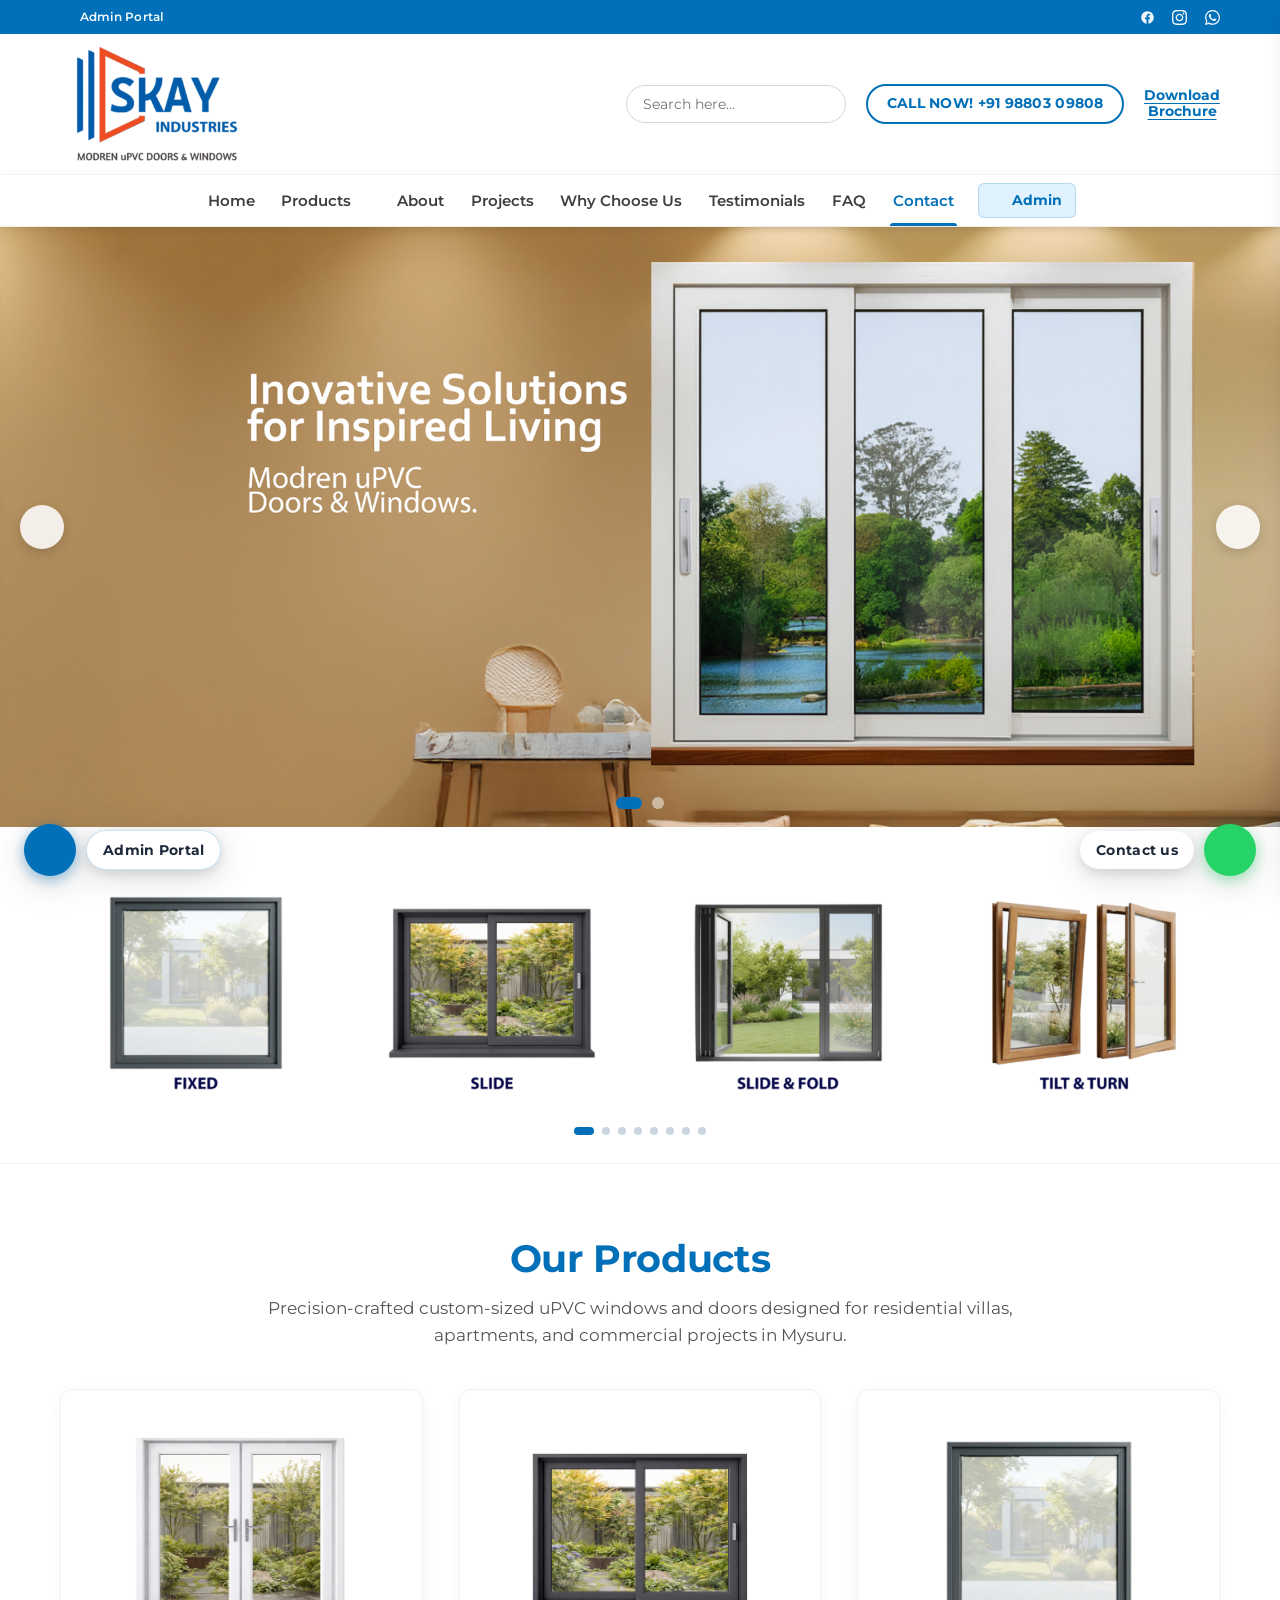
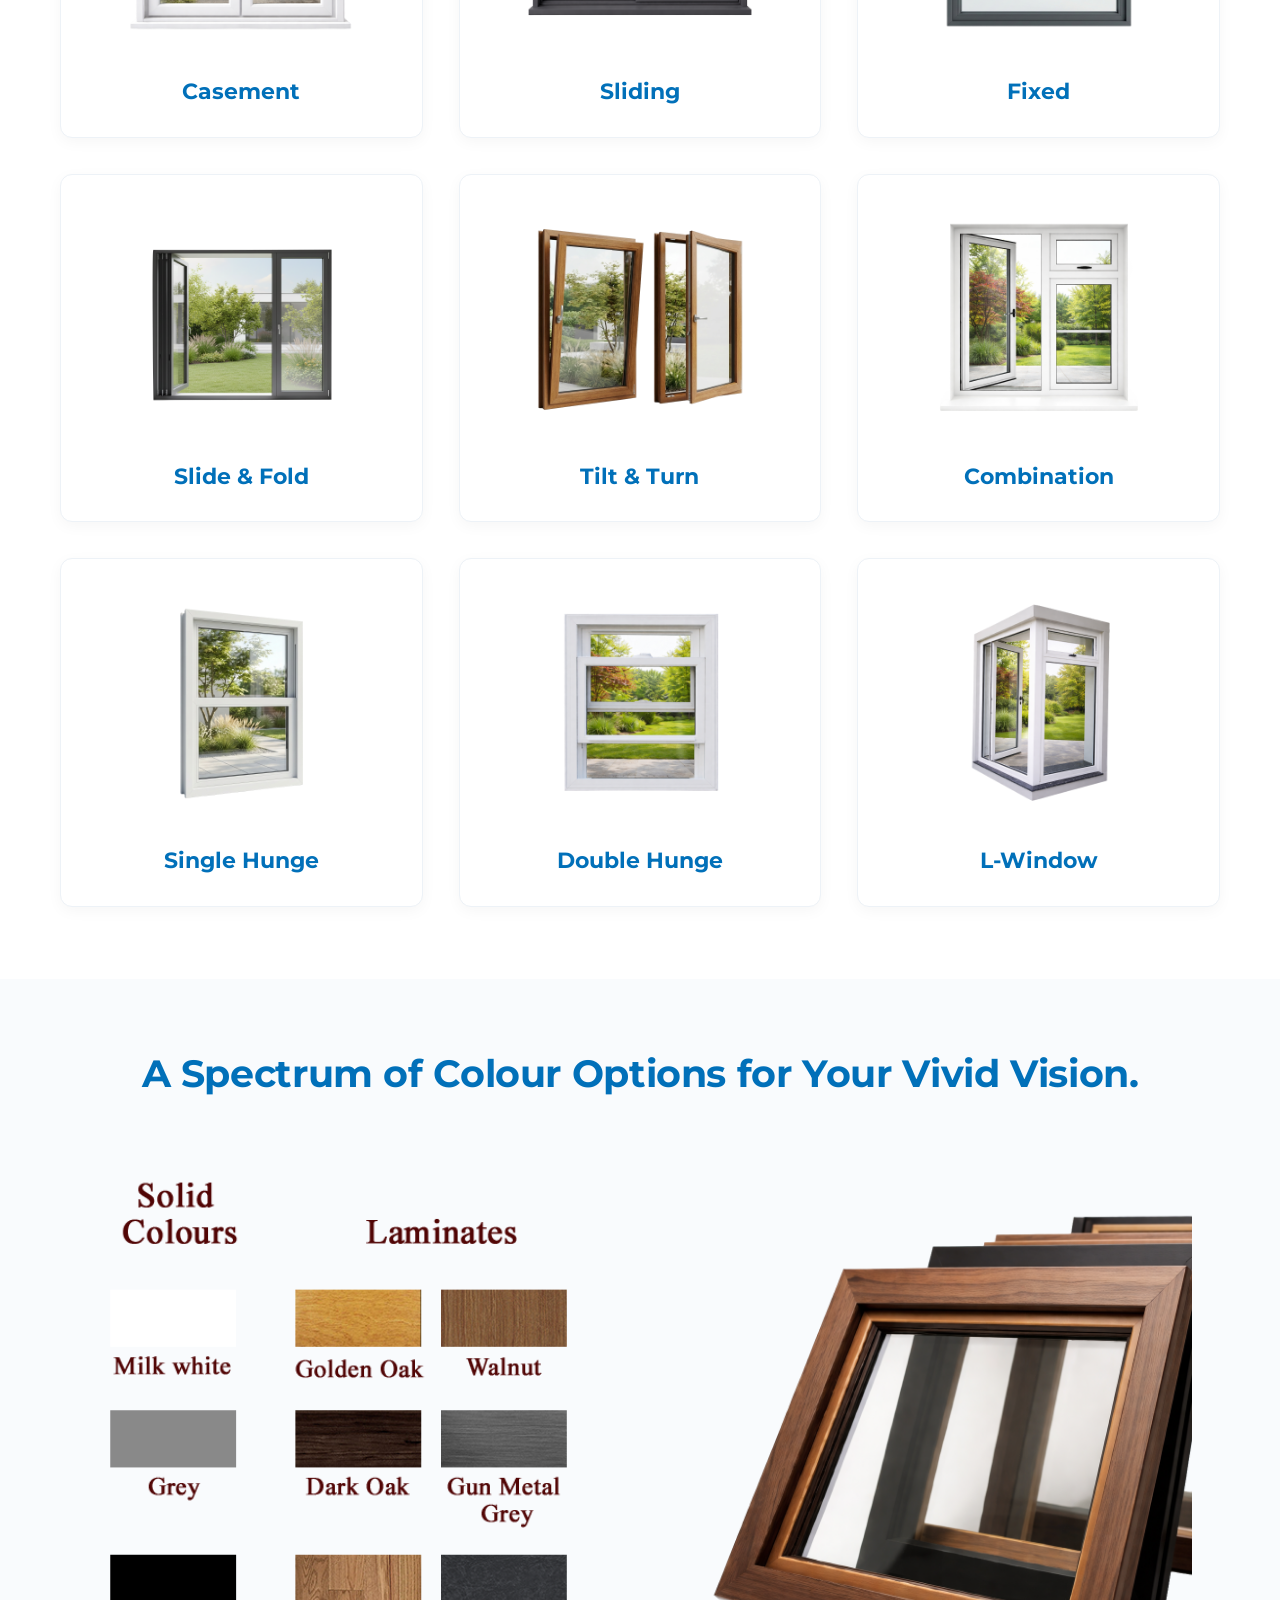
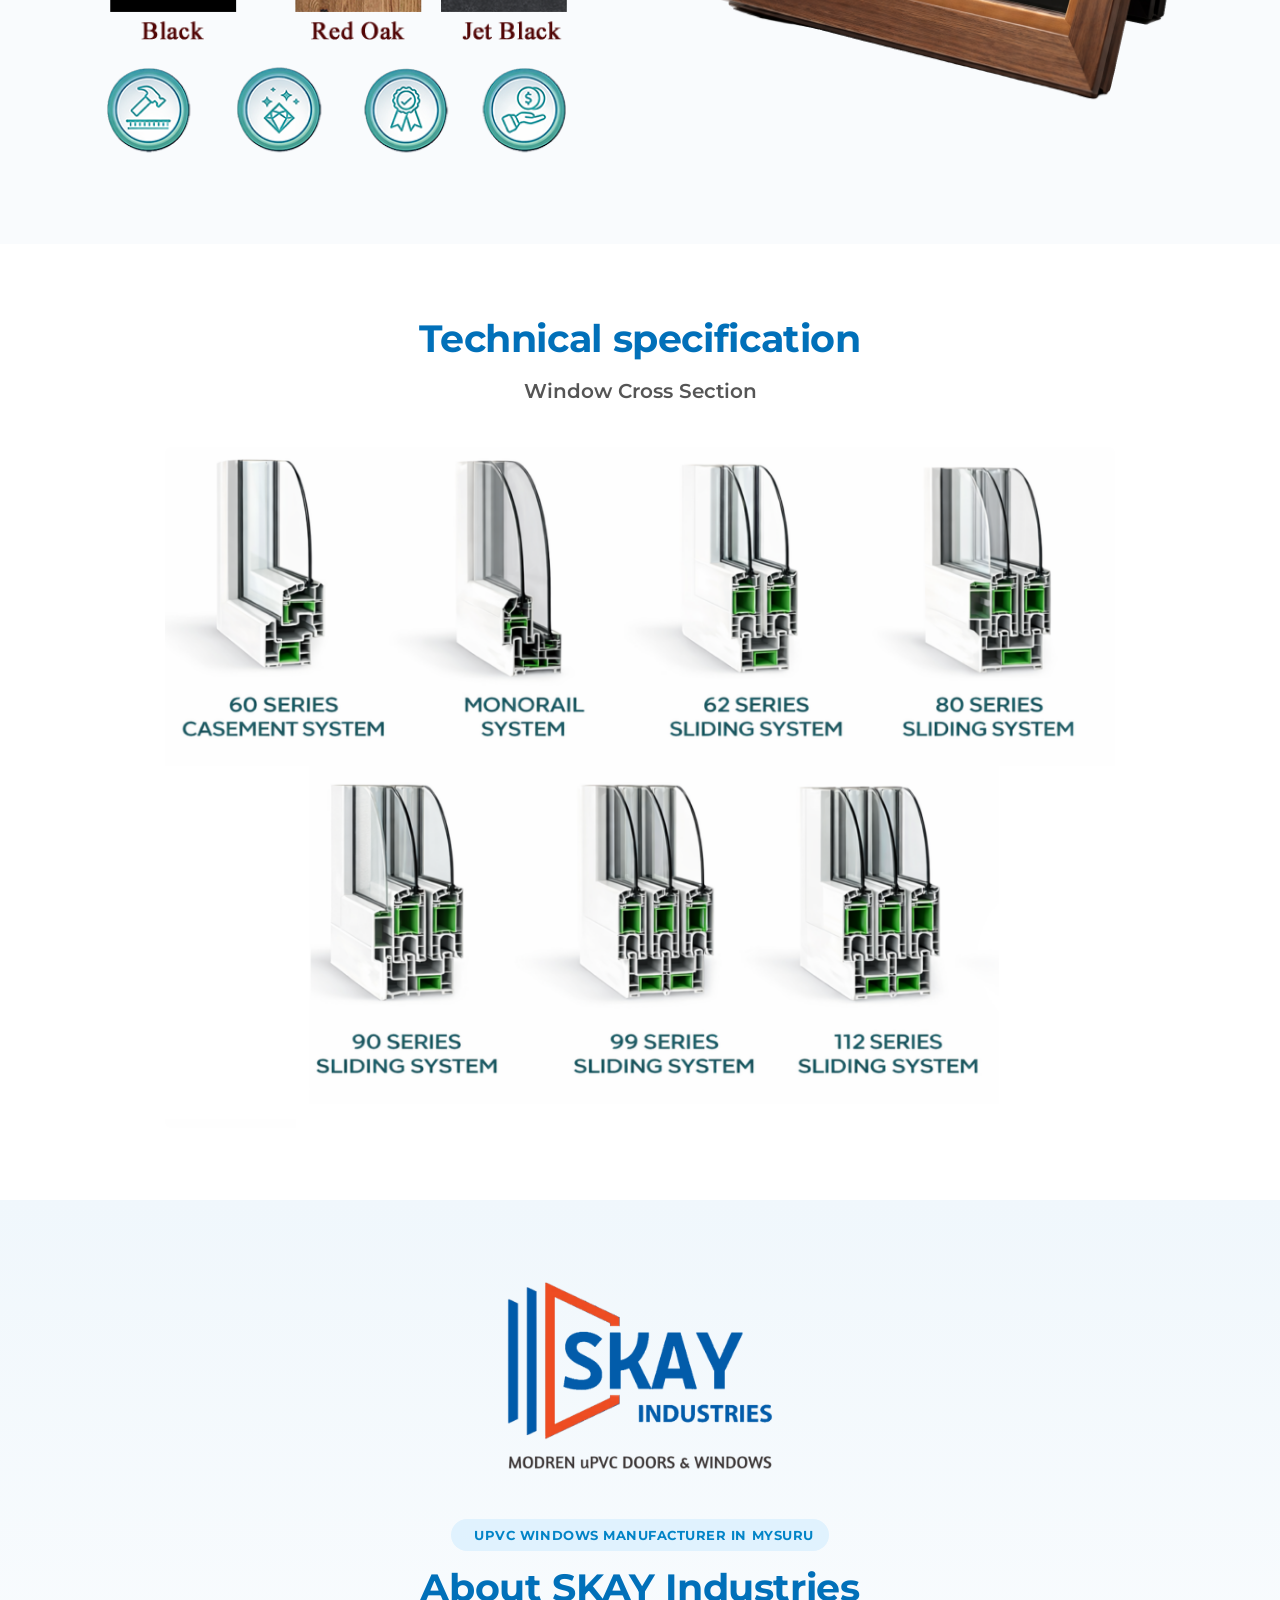
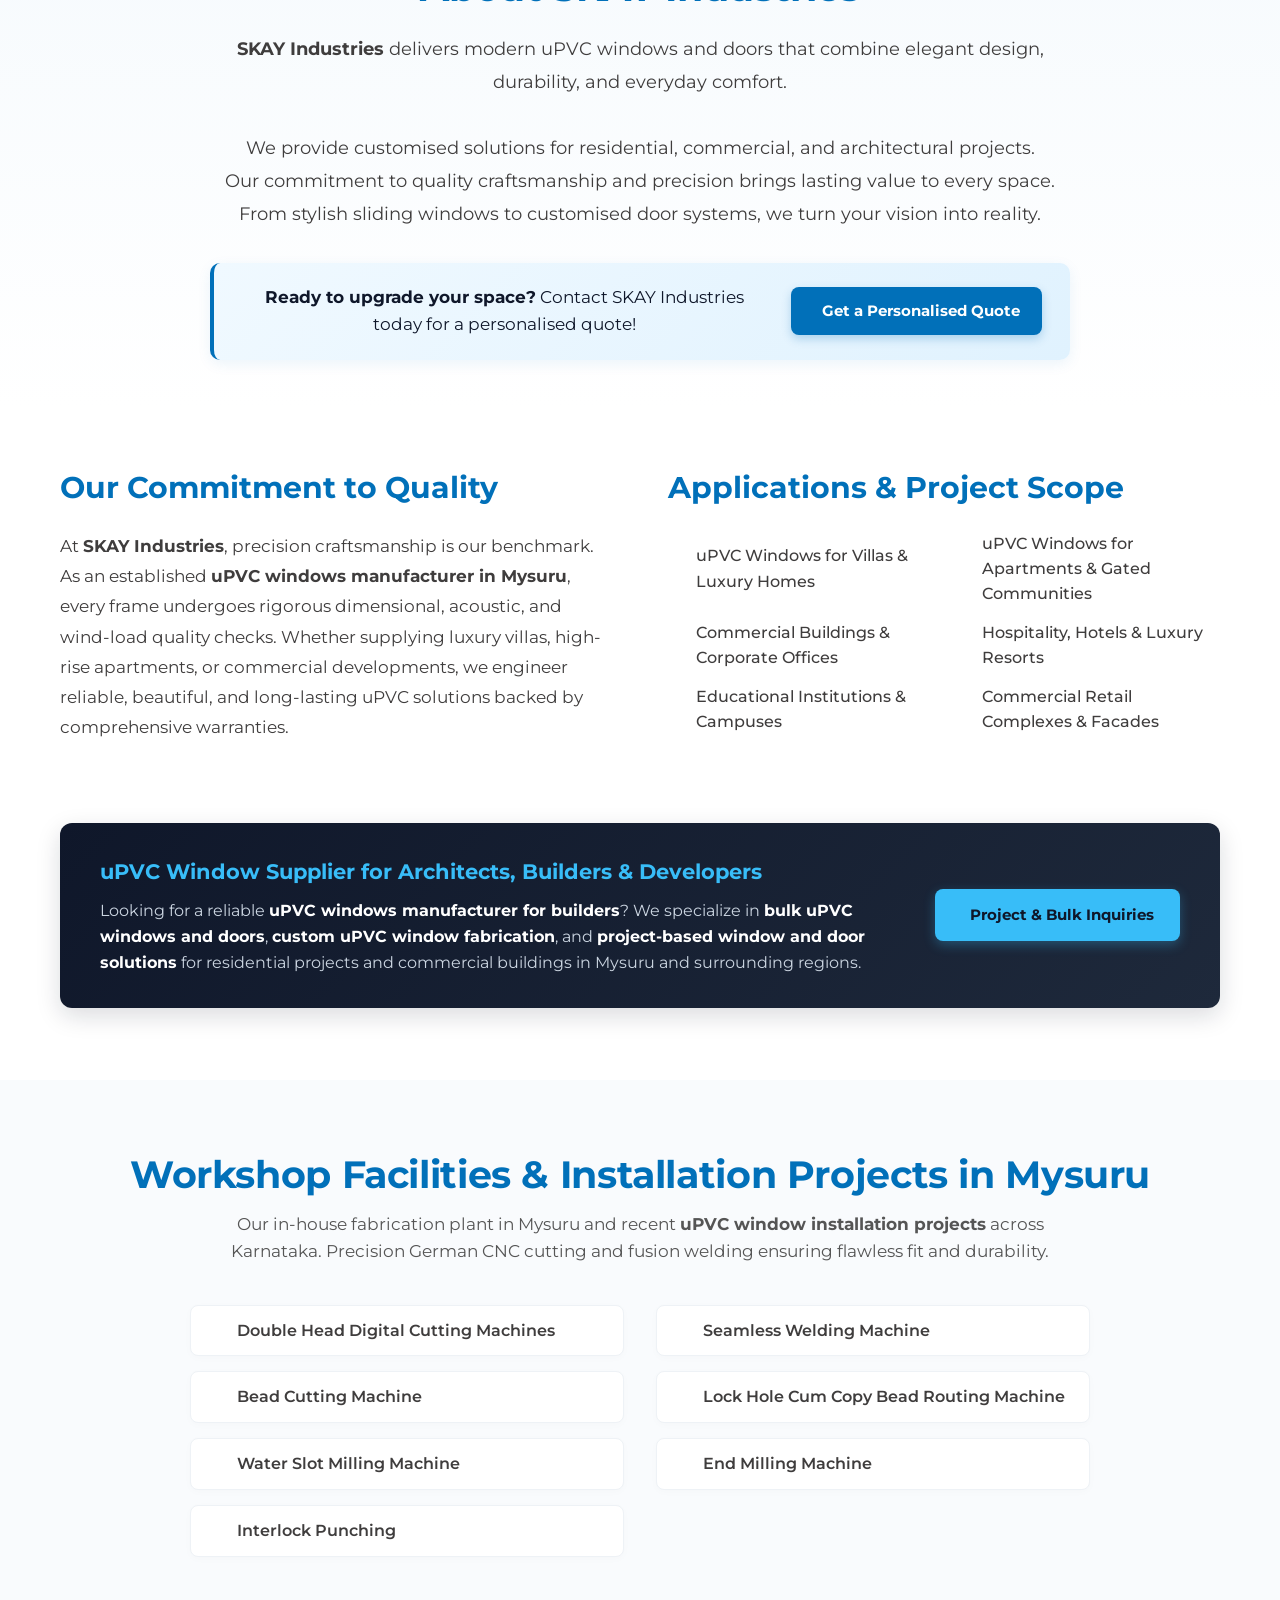
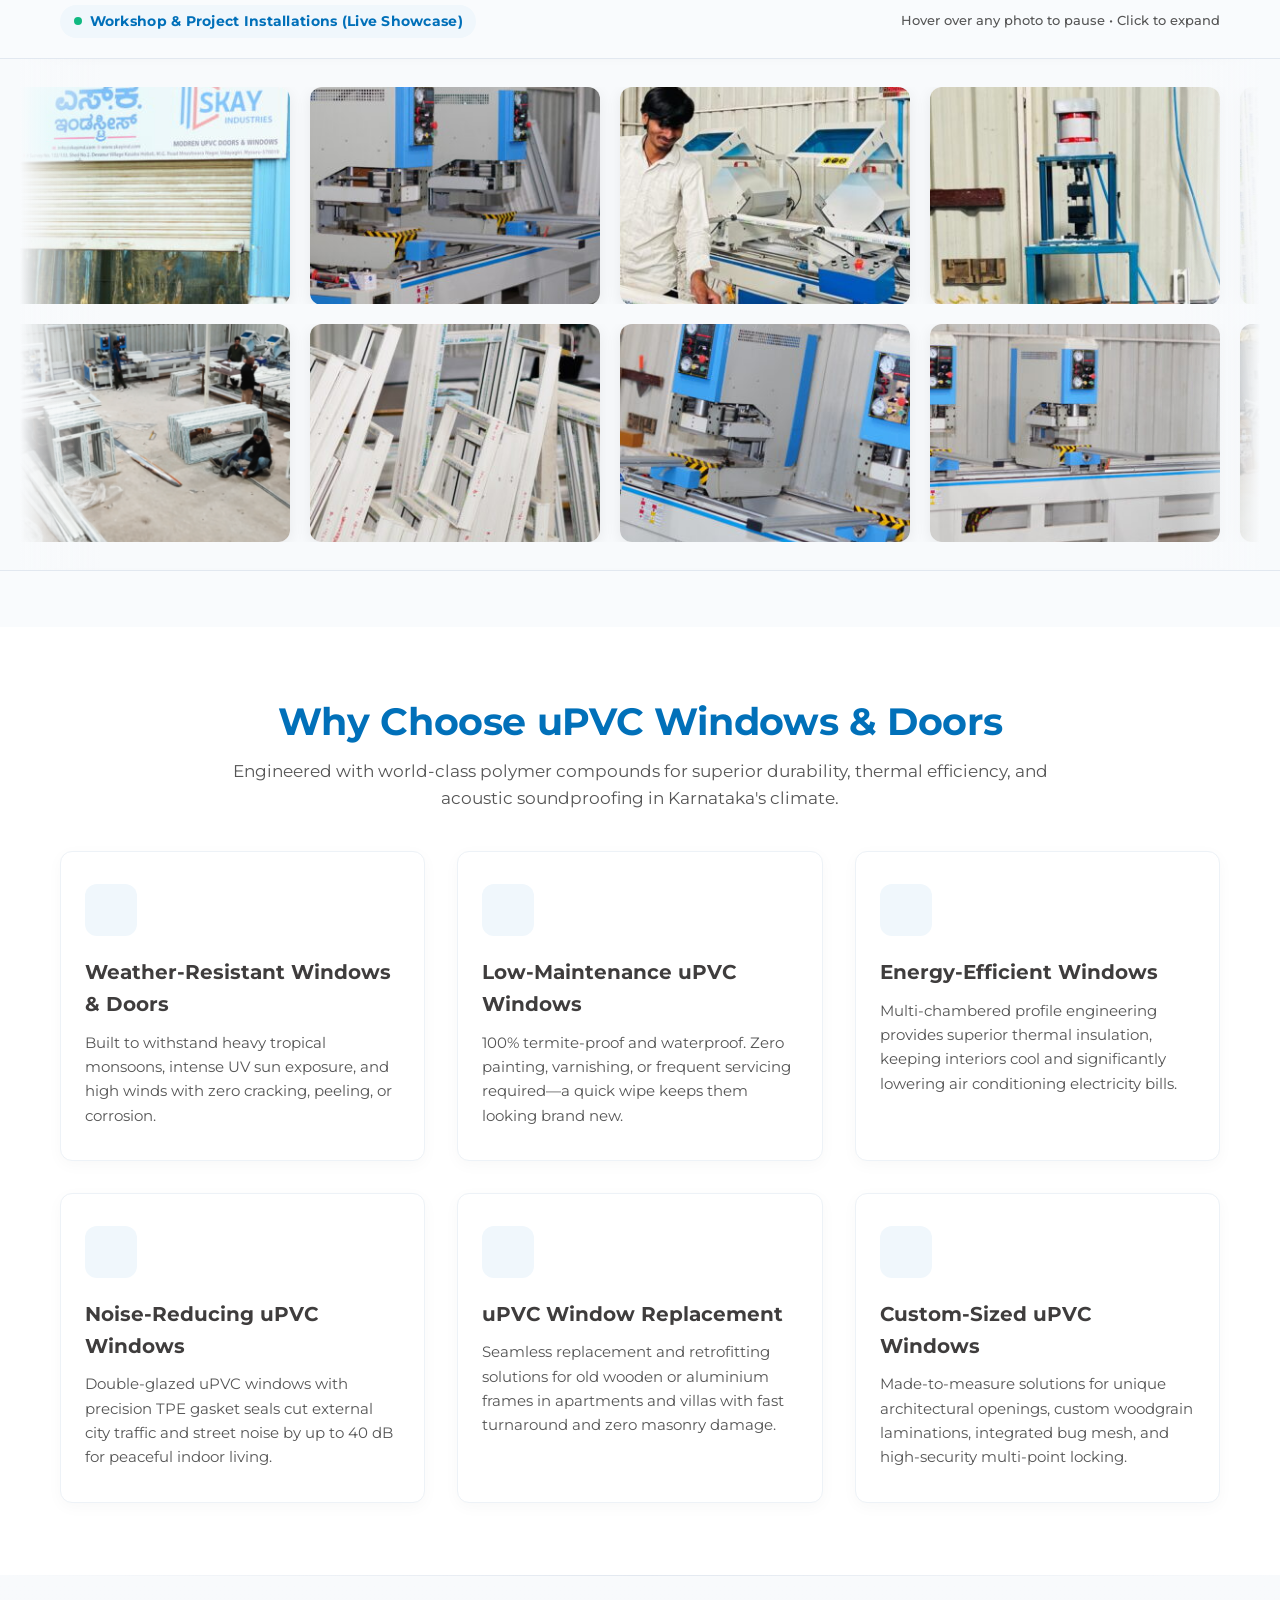
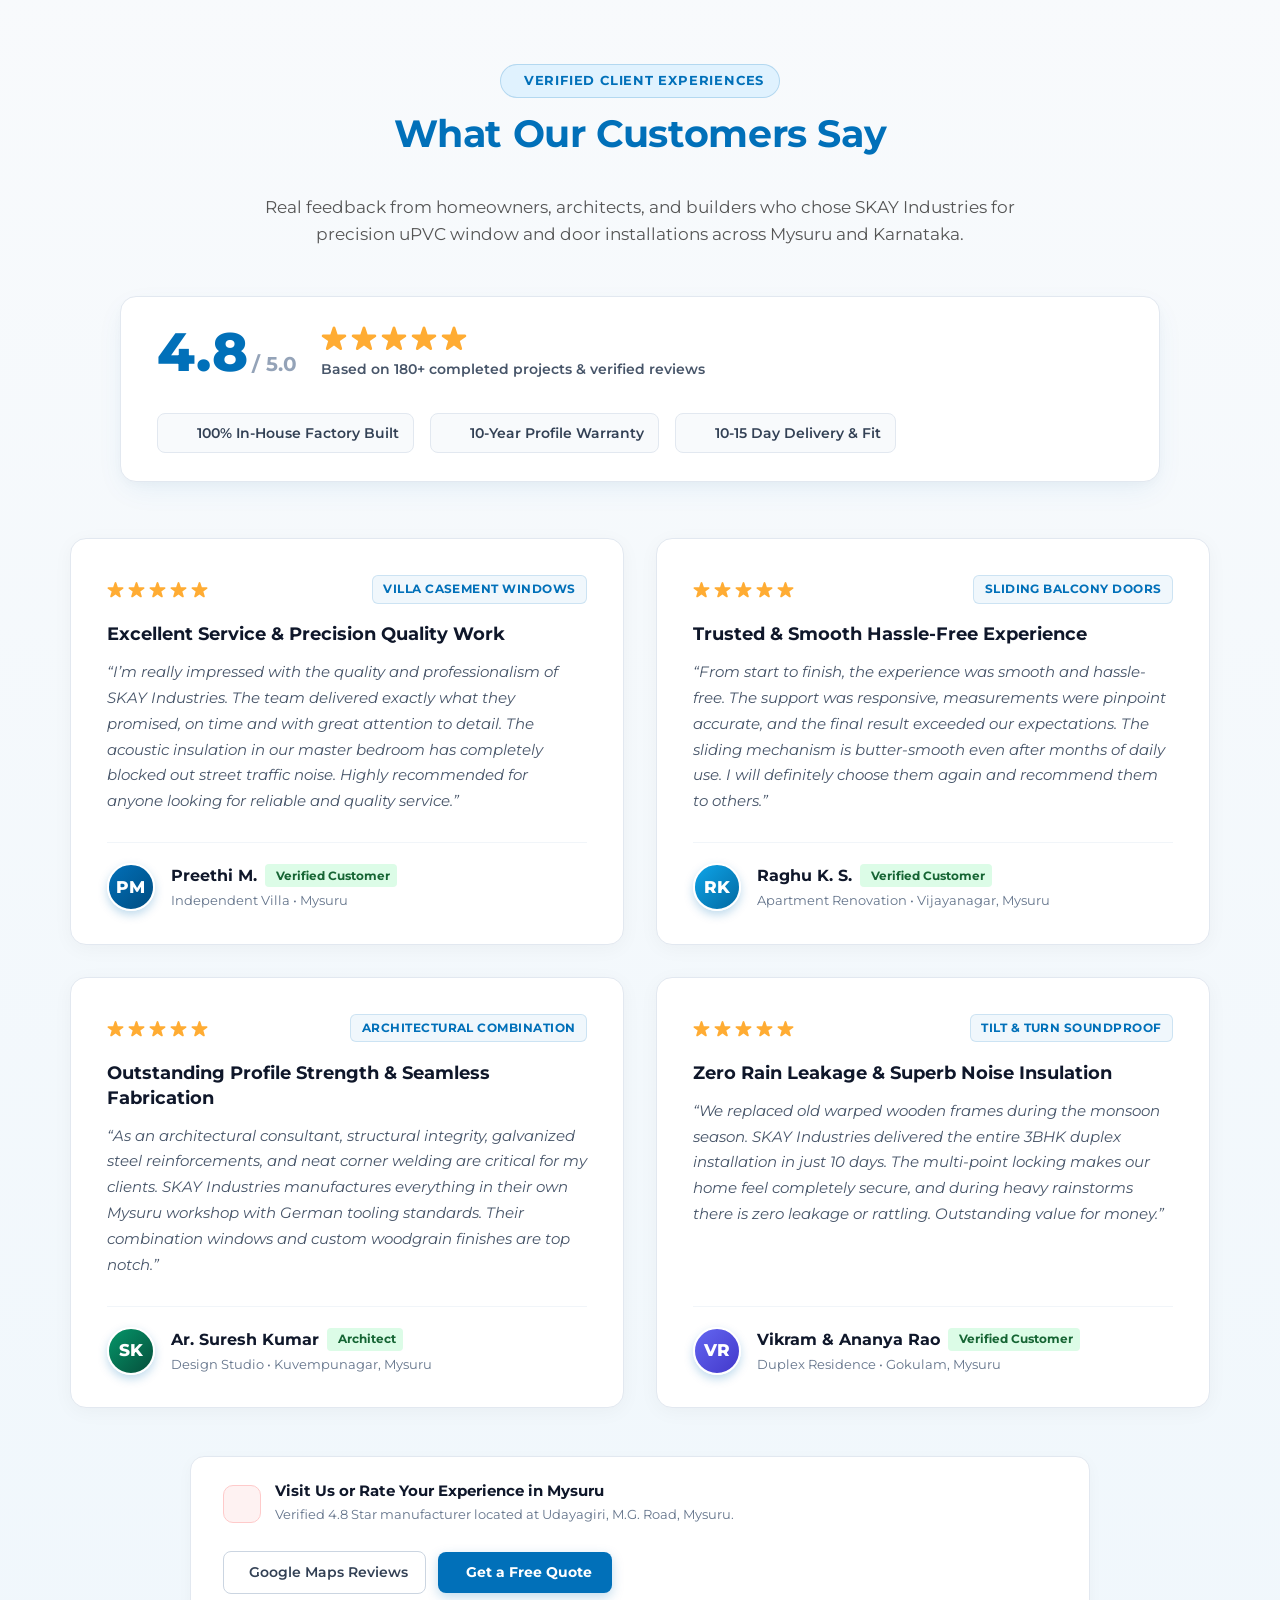
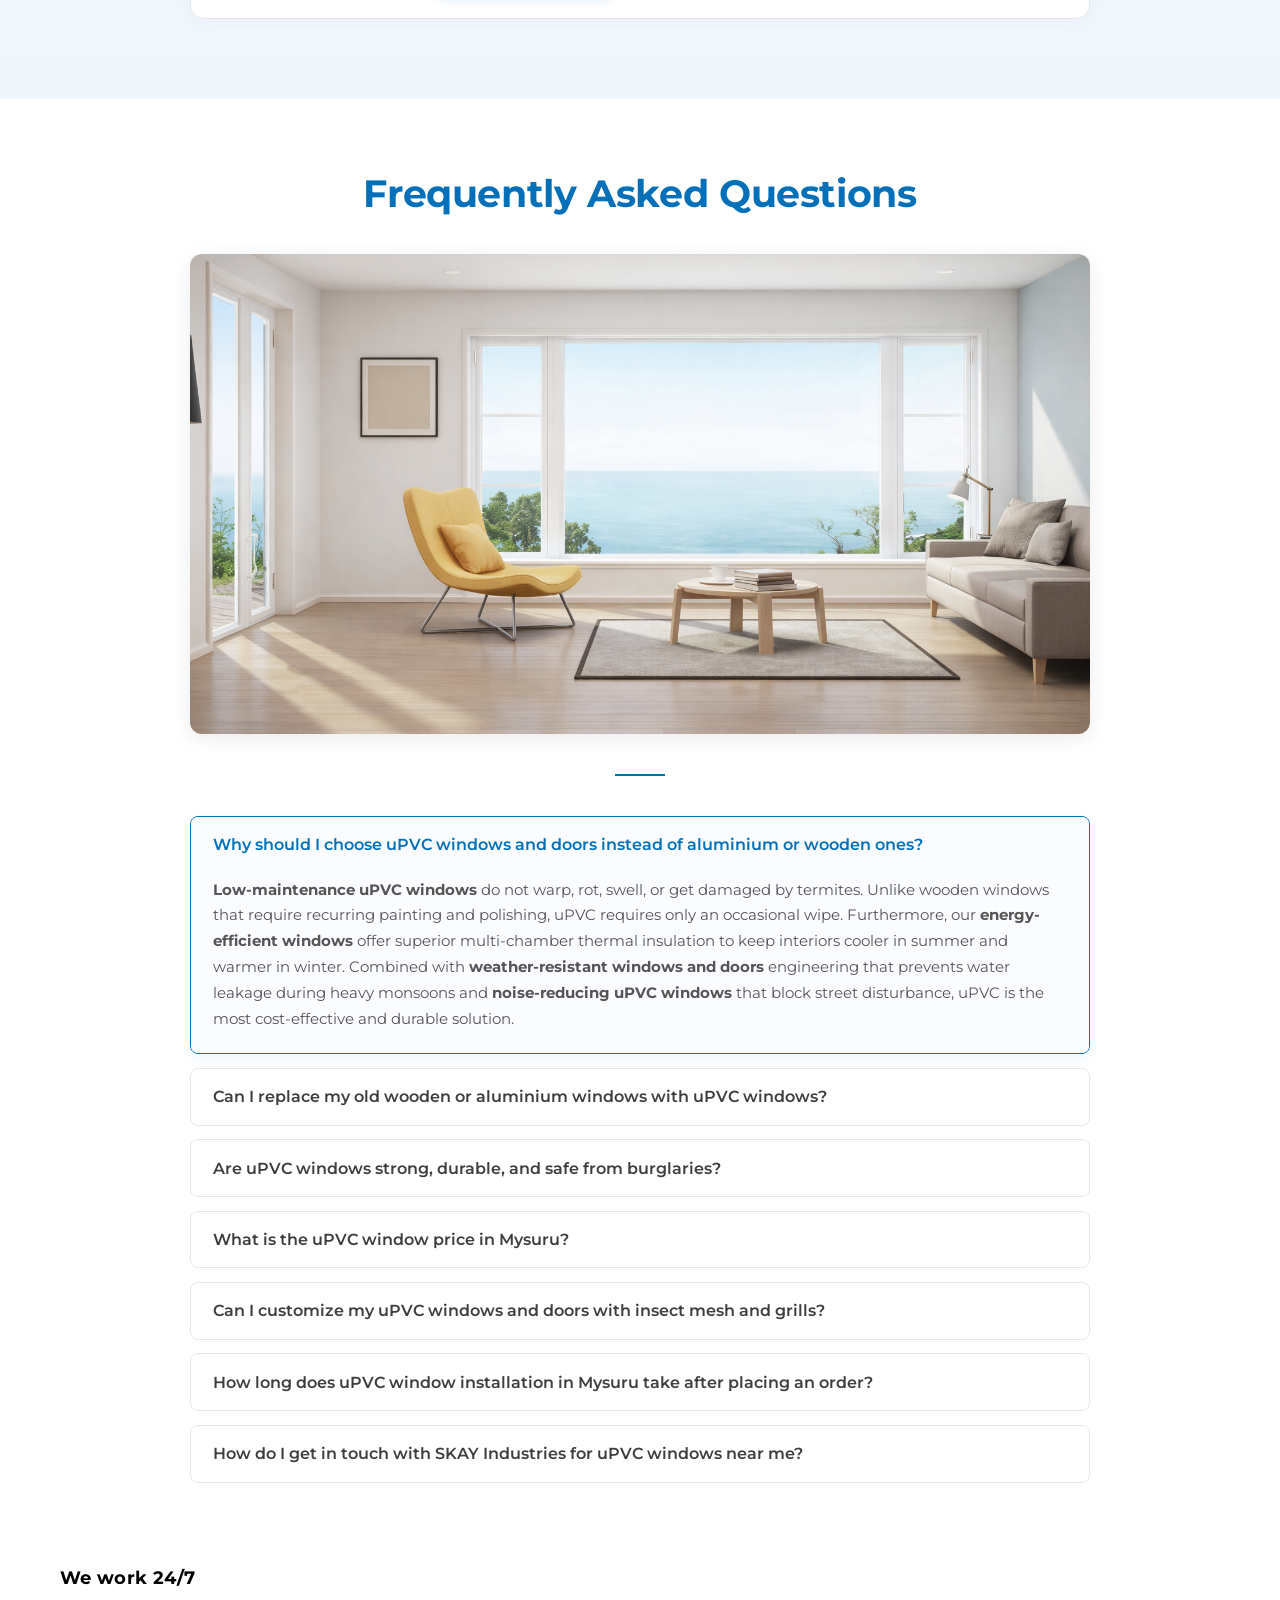
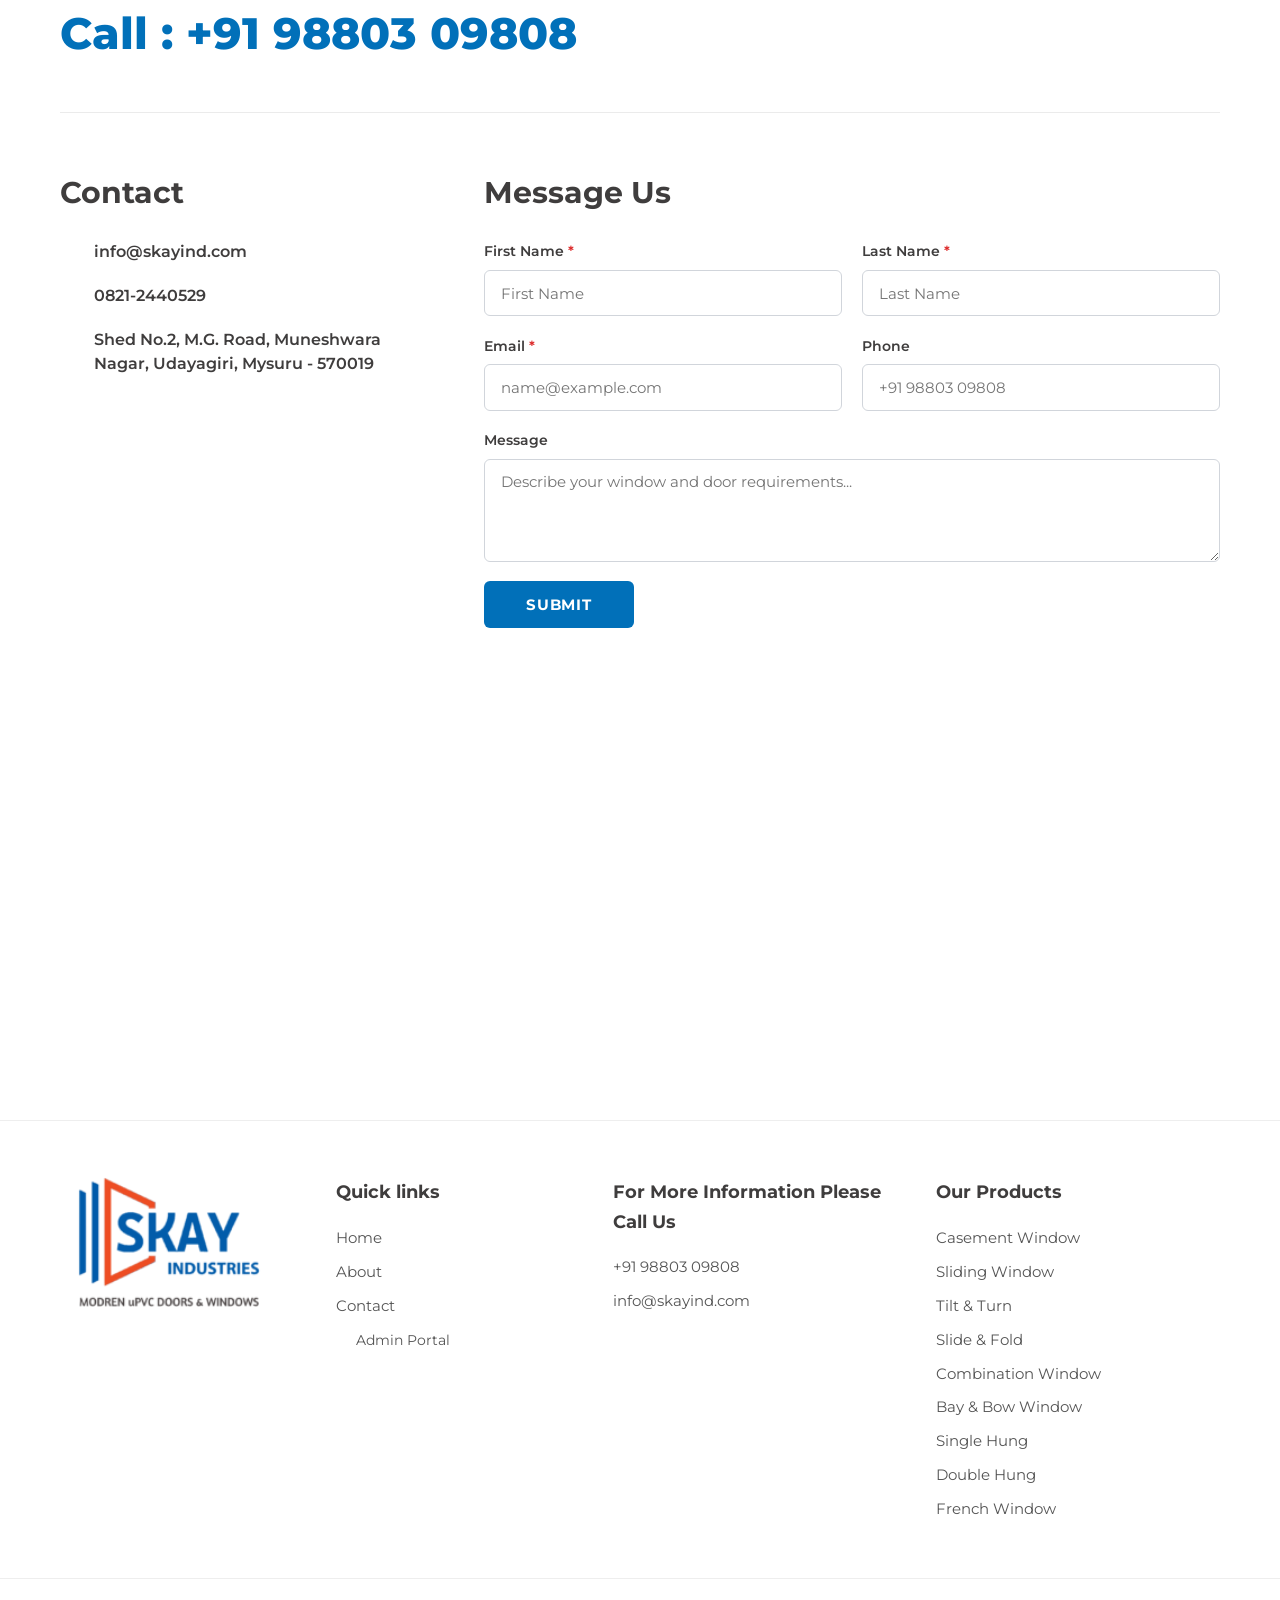
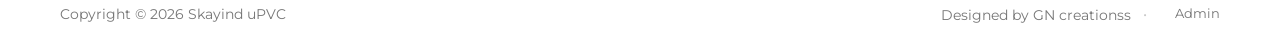
==== commit 054443e5: "Integrate Tier 1-4 SEO keywords and update About section with requested copy" ====
--- a/index.html
+++ b/index.html
@@ -3,9 +3,71 @@
 <head>
   <meta charset="UTF-8">
   <meta name="viewport" content="width=device-width, initial-scale=1.0">
-  <title>SKAY Industries | Modern uPVC Doors & Windows | Mysuru</title>
-  <meta name="description" content="SKAY Industries is a leading manufacturer of high-quality uPVC doors and windows, delivering modern, durable, and energy-efficient solutions for homes and commercial spaces in Mysuru.">
-  <meta name="keywords" content="SKAY Industries, uPVC windows, uPVC doors, Sliding window, Casement window, Tilt and turn, Slide and fold, Mysuru, Mysore">
+  <title>SKAY Industries | Best uPVC Windows & Doors Manufacturer in Mysuru</title>
+  <meta name="description" content="Looking for the best uPVC windows and doors in Mysuru? SKAY Industries is a leading uPVC windows manufacturer and supplier in Mysuru. Custom sliding windows, casement doors, and professional installation.">
+  <meta name="keywords" content="uPVC windows in Mysuru, uPVC doors in Mysuru, uPVC windows manufacturer in Mysuru, uPVC window installation Mysuru, uPVC doors and windows supplier Mysuru, Best uPVC windows in Mysuru, uPVC window price in Mysuru, uPVC windows near me, uPVC sliding windows, uPVC casement windows, uPVC sliding doors, uPVC French doors, uPVC tilt and turn windows, uPVC folding doors, uPVC balcony doors, Custom-sized uPVC windows, Low-maintenance uPVC windows, Noise-reducing uPVC windows, Energy-efficient windows, Weather-resistant windows and doors, Double-glazed uPVC windows, uPVC windows for apartments, uPVC windows for villas, uPVC window replacement, uPVC windows manufacturer for builders, Bulk uPVC windows and doors, Custom uPVC window fabrication, uPVC windows for residential projects, uPVC windows for commercial buildings, uPVC window supplier for architects, Project-based window and door solutions">
+  <link rel="canonical" href="https://skayind.com/">
+
+  <!-- Open Graph / Social Sharing -->
+  <meta property="og:type" content="website">
+  <meta property="og:url" content="https://skayind.com/">
+  <meta property="og:title" content="SKAY Industries | Best uPVC Windows & Doors Manufacturer in Mysuru">
+  <meta property="og:description" content="Leading uPVC windows and doors manufacturer in Mysuru. Custom sliding windows, casement doors, and professional installation for homes and commercial buildings.">
+  <meta property="og:image" content="images/live/cropped-skaylogo-194x116.png">
+
+  <!-- Schema.org JSON-LD Structured Data for Local SEO in Mysuru -->
+  <script type="application/ld+json">
+  {
+    "@context": "https://schema.org",
+    "@type": ["LocalBusiness", "HomeAndConstructionBusiness", "Manufacturer"],
+    "name": "SKAY Industries - uPVC Windows & Doors Manufacturer",
+    "image": "https://skayind.com/images/live/cropped-skaylogo-194x116.png",
+    "@id": "https://skayind.com/#organization",
+    "url": "https://skayind.com/",
+    "telephone": "+919880309808",
+    "email": "info@skayind.com",
+    "priceRange": "₹₹",
+    "address": {
+      "@type": "PostalAddress",
+      "streetAddress": "Shed No.2, M.G. Road, Muneshwara Nagar, Udayagiri",
+      "addressLocality": "Mysuru",
+      "postalCode": "570019",
+      "addressRegion": "Karnataka",
+      "addressCountry": "IN"
+    },
+    "geo": {
+      "@type": "GeoCoordinates",
+      "latitude": 12.3245,
+      "longitude": 76.6812
+    },
+    "openingHoursSpecification": {
+      "@type": "OpeningHoursSpecification",
+      "dayOfWeek": ["Monday", "Tuesday", "Wednesday", "Thursday", "Friday", "Saturday"],
+      "opens": "09:00",
+      "closes": "19:00"
+    },
+    "aggregateRating": {
+      "@type": "AggregateRating",
+      "ratingValue": "4.8",
+      "reviewCount": "180"
+    },
+    "areaServed": [
+      { "@type": "City", "name": "Mysuru" },
+      { "@type": "AdministrativeArea", "name": "Karnataka" }
+    ],
+    "hasOfferCatalog": {
+      "@type": "OfferCatalog",
+      "name": "uPVC Windows and Doors Solutions in Mysuru",
+      "itemListElement": [
+        { "@type": "Offer", "itemOffered": { "@type": "Product", "name": "uPVC Sliding Windows & Balcony Doors" } },
+        { "@type": "Offer", "itemOffered": { "@type": "Product", "name": "uPVC Casement Windows & French Doors" } },
+        { "@type": "Offer", "itemOffered": { "@type": "Product", "name": "uPVC Tilt and Turn Windows" } },
+        { "@type": "Offer", "itemOffered": { "@type": "Product", "name": "uPVC Folding Doors / Slide & Fold System" } },
+        { "@type": "Offer", "itemOffered": { "@type": "Product", "name": "Custom-Sized uPVC Windows & Window Replacement" } }
+      ]
+    }
+  }
+  </script>
 
   <!-- Favicon -->
   <link rel="icon" type="image/png" href="images/live/cropped-skaylogo-194x116.png">
@@ -370,78 +432,90 @@
   <section id="products" class="products-section">
     <div class="container-custom">
       <h2 class="section-title">Our Products</h2>
+      <p style="text-align: center; max-width: 820px; margin: -1.5rem auto 2.5rem; color: var(--text-muted); font-size: 1.05rem; line-height: 1.6;">
+        Precision-crafted custom-sized uPVC windows and doors designed for residential villas, apartments, and commercial projects in Mysuru.
+      </p>
 
       <div class="products-grid">
-        <!-- 1. Casement (06.png) -->
+        <!-- 1. Casement (06.png) - Primary: uPVC casement windows & French doors -->
         <article class="product-card" id="product-casement">
           <div class="product-card-img">
-            <img src="images/live/06.png" alt="Casement uPVC Window" loading="lazy">
-          </div>
-          <h3 class="product-card-title"><a href="#contact">Casement</a></h3>
+            <img src="images/live/06.png" alt="uPVC Casement Windows & French Doors" loading="lazy">
+          </div>
+          <h3 class="product-card-title"><a href="#contact">uPVC Casement Windows & French Doors</a></h3>
+          <p class="product-card-desc">Airtight acoustic sealing with multi-point security locking for superior ventilation.</p>
         </article>
 
-        <!-- 2. Sliding (05.png) -->
+        <!-- 2. Sliding (05.png) - Primary: uPVC sliding windows & balcony doors -->
         <article class="product-card" id="product-sliding">
           <div class="product-card-img">
-            <img src="images/live/05.png" alt="Sliding uPVC Window" loading="lazy">
-          </div>
-          <h3 class="product-card-title"><a href="#contact">Sliding</a></h3>
+            <img src="images/live/05.png" alt="uPVC Sliding Windows & Balcony Doors" loading="lazy">
+          </div>
+          <h3 class="product-card-title"><a href="#contact">uPVC Sliding Windows & Balcony Doors</a></h3>
+          <p class="product-card-desc">Smooth multi-track sliding panels with heavy-duty rollers and integrated mesh tracks.</p>
         </article>
 
-        <!-- 3. Fixed (04.png) -->
+        <!-- 3. Fixed (04.png) - Primary: Fixed architectural uPVC windows -->
         <article class="product-card" id="product-fixed">
           <div class="product-card-img">
-            <img src="images/live/04.png" alt="Fixed uPVC Window" loading="lazy">
-          </div>
-          <h3 class="product-card-title"><a href="#contact">Fixed</a></h3>
+            <img src="images/live/04.png" alt="Fixed Architectural uPVC Windows" loading="lazy">
+          </div>
+          <h3 class="product-card-title"><a href="#contact">Fixed Architectural uPVC Windows</a></h3>
+          <p class="product-card-desc">Maximized daylight and panoramic outdoor views with high structural wind resistance.</p>
         </article>
 
-        <!-- 4. Slide & Fold (02.png) -->
+        <!-- 4. Slide & Fold (02.png) - Primary: uPVC folding doors -->
         <article class="product-card" id="product-slide-fold">
           <div class="product-card-img">
-            <img src="images/live/02.png" alt="Slide & Fold uPVC Window" loading="lazy">
-          </div>
-          <h3 class="product-card-title"><a href="#contact">Slide & Fold</a></h3>
+            <img src="images/live/02.png" alt="uPVC Folding Doors & Slide & Fold Systems" loading="lazy">
+          </div>
+          <h3 class="product-card-title"><a href="#contact">uPVC Folding Doors & Slide & Fold Systems</a></h3>
+          <p class="product-card-desc">Expansive bi-fold door openings connecting living spaces seamlessly with patios and balconies.</p>
         </article>
 
-        <!-- 5. Tilt & Turn (01.png) -->
+        <!-- 5. Tilt & Turn (01.png) - Primary: uPVC tilt and turn windows -->
         <article class="product-card" id="product-tilt-turn">
           <div class="product-card-img">
-            <img src="images/live/01.png" alt="Tilt & Turn uPVC Window" loading="lazy">
-          </div>
-          <h3 class="product-card-title"><a href="#contact">Tilt & Turn</a></h3>
+            <img src="images/live/01.png" alt="uPVC Tilt and Turn Windows" loading="lazy">
+          </div>
+          <h3 class="product-card-title"><a href="#contact">uPVC Tilt and Turn Windows</a></h3>
+          <p class="product-card-desc">Dual-action European engineering: tilt for secure ventilation or swing inward for cleaning.</p>
         </article>
 
-        <!-- 6. Combination (07.png) -->
+        <!-- 6. Combination (07.png) - Primary: Custom-sized uPVC windows -->
         <article class="product-card" id="product-combination">
           <div class="product-card-img">
-            <img src="images/live/07.png" alt="Combination uPVC Window" loading="lazy">
-          </div>
-          <h3 class="product-card-title"><a href="#contact">Combination</a></h3>
+            <img src="images/live/07.png" alt="Combination & Custom-Sized uPVC Windows" loading="lazy">
+          </div>
+          <h3 class="product-card-title"><a href="#contact">Combination & Custom-Sized uPVC Windows</a></h3>
+          <p class="product-card-desc">Custom integration of fixed, casement, and sliding profiles for grand architectural elevations.</p>
         </article>
 
         <!-- 7. Single Hunge (03.png) -->
         <article class="product-card" id="product-single-hung">
           <div class="product-card-img">
-            <img src="images/live/03.png" alt="Single Hunge uPVC Window" loading="lazy">
-          </div>
-          <h3 class="product-card-title"><a href="#contact">Single Hunge</a></h3>
+            <img src="images/live/03.png" alt="Single Hung Vertical Sliding uPVC Windows" loading="lazy">
+          </div>
+          <h3 class="product-card-title"><a href="#contact">Single Hung Vertical Sliding Windows</a></h3>
+          <p class="product-card-desc">Classic vertical sliding sash with smooth spiral balances ideal for kitchens and hallways.</p>
         </article>
 
         <!-- 8. Double Hunge (08.png) -->
         <article class="product-card" id="product-double-hung">
           <div class="product-card-img">
-            <img src="images/live/08.png" alt="Double Hunge uPVC Window" loading="lazy">
-          </div>
-          <h3 class="product-card-title"><a href="#contact">Double Hunge</a></h3>
+            <img src="images/live/08.png" alt="Double Hung uPVC Windows" loading="lazy">
+          </div>
+          <h3 class="product-card-title"><a href="#contact">Double Hung Traditional uPVC Windows</a></h3>
+          <p class="product-card-desc">Independent top and bottom sliding sashes delivering maximum cross-ventilation.</p>
         </article>
 
         <!-- 9. L-Window (9.png) -->
         <article class="product-card" id="product-l-window">
           <div class="product-card-img">
-            <img src="images/live/9.png" alt="L-Window uPVC Window" loading="lazy">
-          </div>
-          <h3 class="product-card-title"><a href="#contact">L-Window</a></h3>
+            <img src="images/live/9.png" alt="L-Window Corner & Bay uPVC Windows" loading="lazy">
+          </div>
+          <h3 class="product-card-title"><a href="#contact">L-Window Corner & Bay Solutions</a></h3>
+          <p class="product-card-desc">Uninhibited corner views without bulky pillar obstructions for modern villa architecture.</p>
         </article>
       </div>
     </div>
@@ -483,20 +557,38 @@
   </section>
 
   <!-- ========================================================================= -->
-  <!-- SECTION 8: ABOUT US                                                       -->
+  <!-- SECTION 8: ABOUT SKAY INDUSTRIES (uPVC Windows Manufacturer in Mysuru)    -->
   <!-- ========================================================================= -->
   <section id="about" class="about-section">
     <div class="container-custom">
       <!-- Centered SKAY Logo -->
       <div class="about-logo-center">
-        <img src="images/live/skaylogo-768x512.png" alt="SKAY INDUSTRIES MODERN uPVC DOORS & WINDOWS" class="about-brand-logo" loading="lazy">
+        <img src="images/live/skaylogo-768x512.png" alt="SKAY INDUSTRIES MODERN uPVC DOORS & WINDOWS - Manufacturer in Mysuru" class="about-brand-logo" loading="lazy">
       </div>
 
       <div class="about-text-box">
-        <h2 class="section-title" style="margin-bottom: 1.25rem;">About Us</h2>
+        <div class="about-badge-pill">
+          <i data-lucide="shield-check" class="w-4 h-4"></i>
+          <span>uPVC Windows Manufacturer in Mysuru</span>
+        </div>
+        <h2 class="section-title" style="margin-bottom: 1.25rem;">About SKAY Industries</h2>
         <p class="about-lead-text">
-          <strong>SKAY Industries</strong> is a leading manufacturer of high-quality uPVC doors and windows, delivering modern, durable, and energy-efficient solutions for homes and commercial spaces. With advanced manufacturing techniques and a commitment to excellence, we provide products that combine performance, comfort, and style.
+          <strong>SKAY Industries</strong> delivers modern uPVC windows and doors that combine elegant design, durability, and everyday comfort.<br><br>
+          We provide customised solutions for residential, commercial, and architectural projects.<br>
+          Our commitment to quality craftsmanship and precision brings lasting value to every space.<br>
+          From stylish sliding windows to customised door systems, we turn your vision into reality.
         </p>
+
+        <!-- Personalised Quote Callout Box -->
+        <div class="about-cta-quote-box">
+          <p class="about-cta-text">
+            <strong>Ready to upgrade your space?</strong> Contact SKAY Industries today for a personalised quote!
+          </p>
+          <a href="#contact" class="btn btn-primary about-quote-btn">
+            <i data-lucide="message-square" class="w-4 h-4"></i>
+            <span>Get a Personalised Quote</span>
+          </a>
+        </div>
       </div>
     </div>
   </section>
@@ -509,50 +601,56 @@
       <div class="commitment-grid">
         <!-- Left: Our Commitment -->
         <div class="commitment-col">
-          <h3 class="col-heading">Our Commitment</h3>
+          <h3 class="col-heading">Our Commitment to Quality</h3>
           <p class="commitment-text">
-            At <strong>SKAY Industries</strong>, quality is our priority. Every product goes through strict testing and quality checks to ensure long-lasting performance and customer satisfaction. We aim to deliver reliable, beautiful, and functional uPVC solutions that elevate your living or working space.
+            At <strong>SKAY Industries</strong>, precision craftsmanship is our benchmark. As an established <strong>uPVC windows manufacturer in Mysuru</strong>, every frame undergoes rigorous dimensional, acoustic, and wind-load quality checks. Whether supplying luxury villas, high-rise apartments, or commercial developments, we engineer reliable, beautiful, and long-lasting uPVC solutions backed by comprehensive warranties.
           </p>
         </div>
 
         <!-- Right: Applications -->
         <div class="applications-col">
-          <h3 class="col-heading">Applications</h3>
+          <h3 class="col-heading">Applications & Project Scope</h3>
           <ul class="applications-list">
             <li>
               <i data-lucide="check-circle" class="app-icon"></i>
-              <span>Residential Homes</span>
+              <span>uPVC Windows for Villas & Luxury Homes</span>
             </li>
             <li>
               <i data-lucide="check-circle" class="app-icon"></i>
-              <span>Apartments</span>
+              <span>uPVC Windows for Apartments & Gated Communities</span>
             </li>
             <li>
               <i data-lucide="check-circle" class="app-icon"></i>
-              <span>Villas</span>
+              <span>Commercial Buildings & Corporate Offices</span>
             </li>
             <li>
               <i data-lucide="check-circle" class="app-icon"></i>
-              <span>Offices</span>
+              <span>Hospitality, Hotels & Luxury Resorts</span>
             </li>
             <li>
               <i data-lucide="check-circle" class="app-icon"></i>
-              <span>Corporate Buildings</span>
+              <span>Educational Institutions & Campuses</span>
             </li>
             <li>
               <i data-lucide="check-circle" class="app-icon"></i>
-              <span>Hotels & Resorts</span>
-            </li>
-            <li>
-              <i data-lucide="check-circle" class="app-icon"></i>
-              <span>Educational Institutions</span>
-            </li>
-            <li>
-              <i data-lucide="check-circle" class="app-icon"></i>
-              <span>Commercial Complexes</span>
+              <span>Commercial Retail Complexes & Facades</span>
             </li>
           </ul>
         </div>
+
+        <!-- B2B & Professional Buyers Banner (Tier 4 Keywords) -->
+        <div class="b2b-builder-card" style="grid-column: 1 / -1;">
+          <div class="b2b-builder-info">
+            <h4>uPVC Window Supplier for Architects, Builders & Developers</h4>
+            <p>
+              Looking for a reliable <strong>uPVC windows manufacturer for builders</strong>? We specialize in <strong>bulk uPVC windows and doors</strong>, <strong>custom uPVC window fabrication</strong>, and <strong>project-based window and door solutions</strong> for residential projects and commercial buildings in Mysuru and surrounding regions.
+            </p>
+          </div>
+          <a href="#contact" class="b2b-builder-btn">
+            <i data-lucide="briefcase" class="w-4 h-4"></i>
+            <span>Project & Bulk Inquiries</span>
+          </a>
+        </div>
       </div>
     </div>
   </section>
@@ -562,7 +660,10 @@
   <!-- ========================================================================= -->
   <section id="workshop" class="workshop-section">
     <div class="container-custom">
-      <h2 class="section-title">Our Workshop Facilities</h2>
+      <h2 class="section-title">Workshop Facilities & Installation Projects in Mysuru</h2>
+      <p style="text-align: center; max-width: 820px; margin: -1.5rem auto 2.5rem; color: var(--text-muted); font-size: 1.05rem; line-height: 1.6;">
+        Our in-house fabrication plant in Mysuru and recent <strong>uPVC window installation projects</strong> across Karnataka. Precision German CNC cutting and fusion welding ensuring flawless fit and durability.
+      </p>
 
       <!-- 7 Machinery Items -->
       <ul class="workshop-facilities-list">
@@ -674,76 +775,79 @@
   </section>
 
   <!-- ========================================================================= -->
-  <!-- SECTION 13: WHY CHOOSE uPVC WINDOWS & DOORS                               -->
+  <!-- SECTION 13: WHY CHOOSE uPVC WINDOWS & DOORS (Tier 3 Benefits & Problems)   -->
   <!-- ========================================================================= -->
   <section id="why-upvc" class="why-upvc-section">
     <div class="container-custom">
       <h2 class="section-title">Why Choose uPVC Windows & Doors</h2>
+      <p style="text-align: center; max-width: 820px; margin: -1.5rem auto 2.5rem; color: var(--text-muted); font-size: 1.05rem; line-height: 1.6;">
+        Engineered with world-class polymer compounds for superior durability, thermal efficiency, and acoustic soundproofing in Karnataka's climate.
+      </p>
 
       <div class="why-upvc-grid">
-        <!-- 1. High Durability -->
+        <!-- 1. Weather-Resistant Windows & Doors -->
         <div class="why-card">
           <div class="why-icon-wrap">
             <i data-lucide="shield-check" class="why-icon"></i>
           </div>
           <div class="why-content">
-            <h4 class="why-card-title">High Durability</h4>
-            <p class="why-card-text">Built to withstand extreme weather conditions,</p>
-          </div>
-        </div>
-
-        <!-- 2. Low Maintenance -->
+            <h4 class="why-card-title">Weather-Resistant Windows & Doors</h4>
+            <p class="why-card-text">Built to withstand heavy tropical monsoons, intense UV sun exposure, and high winds with zero cracking, peeling, or corrosion.</p>
+          </div>
+        </div>
+
+        <!-- 2. Low-Maintenance uPVC Windows -->
         <div class="why-card">
           <div class="why-icon-wrap">
             <i data-lucide="sparkles" class="why-icon"></i>
           </div>
           <div class="why-content">
-            <h4 class="why-card-title">Low Maintenance</h4>
-            <p class="why-card-text">No painting or polishing required Waterproof & Termite-proof Ideal for long-term performance.</p>
-          </div>
-        </div>
-
-        <!-- 3. Energy Efficient -->
+            <h4 class="why-card-title">Low-Maintenance uPVC Windows</h4>
+            <p class="why-card-text">100% termite-proof and waterproof. Zero painting, varnishing, or frequent servicing required—a quick wipe keeps them looking brand new.</p>
+          </div>
+        </div>
+
+        <!-- 3. Energy-Efficient Windows -->
         <div class="why-card">
           <div class="why-icon-wrap">
             <i data-lucide="zap" class="why-icon"></i>
           </div>
           <div class="why-content">
-            <h4 class="why-card-title">Energy Efficient</h4>
-            <p class="why-card-text">Superior thermal insulation to reduced electricity bills.</p>
-          </div>
-        </div>
-
-        <!-- 4. Smooth Operation -->
-        <div class="why-card">
-          <div class="why-icon-wrap">
-            <i data-lucide="sliders" class="why-icon"></i>
-          </div>
-          <div class="why-content">
-            <h4 class="why-card-title">Smooth Operation</h4>
-            <p class="why-card-text">Engineered hardware for effortless use.</p>
-          </div>
-        </div>
-
-        <!-- 5. Sound Insulation -->
+            <h4 class="why-card-title">Energy-Efficient Windows</h4>
+            <p class="why-card-text">Multi-chambered profile engineering provides superior thermal insulation, keeping interiors cool and significantly lowering air conditioning electricity bills.</p>
+          </div>
+        </div>
+
+        <!-- 4. Noise-Reducing uPVC Windows -->
         <div class="why-card">
           <div class="why-icon-wrap">
             <i data-lucide="volume-x" class="why-icon"></i>
           </div>
           <div class="why-content">
-            <h4 class="why-card-title">Sound Insulation</h4>
-            <p class="why-card-text">Blocks outside noise for a peaceful environment.</p>
-          </div>
-        </div>
-
-        <!-- 6. Custom Designs -->
+            <h4 class="why-card-title">Noise-Reducing uPVC Windows</h4>
+            <p class="why-card-text">Double-glazed uPVC windows with precision TPE gasket seals cut external city traffic and street noise by up to 40 dB for peaceful indoor living.</p>
+          </div>
+        </div>
+
+        <!-- 5. uPVC Window Replacement -->
+        <div class="why-card">
+          <div class="why-icon-wrap">
+            <i data-lucide="refresh-cw" class="why-icon"></i>
+          </div>
+          <div class="why-content">
+            <h4 class="why-card-title">uPVC Window Replacement</h4>
+            <p class="why-card-text">Seamless replacement and retrofitting solutions for old wooden or aluminium frames in apartments and villas with fast turnaround and zero masonry damage.</p>
+          </div>
+        </div>
+
+        <!-- 6. Custom-Sized uPVC Windows -->
         <div class="why-card">
           <div class="why-icon-wrap">
             <i data-lucide="palette" class="why-icon"></i>
           </div>
           <div class="why-content">
-            <h4 class="why-card-title">Custom Designs</h4>
-            <p class="why-card-text">Made-to-measure solutions that match your space.</p>
+            <h4 class="why-card-title">Custom-Sized uPVC Windows</h4>
+            <p class="why-card-text">Made-to-measure solutions for unique architectural openings, custom woodgrain laminations, integrated bug mesh, and high-security multi-point locking.</p>
           </div>
         </div>
       </div>
@@ -964,80 +1068,80 @@
 
       <!-- 7 Exact Accordion Items from Live Site (Full Width Layout) -->
       <div class="faq-accordion-group">
-        <!-- FAQ 1 -->
+        <!-- FAQ 1: Benefits & Comparison -->
         <div class="faq-item">
           <button class="faq-header" aria-expanded="false">
             <span>Why should I choose uPVC windows and doors instead of aluminium or wooden ones?</span>
             <i data-lucide="chevron-down" class="faq-icon-arrow"></i>
           </button>
           <div class="faq-body">
-            <p>uPVC products do not warp, rot, or get damaged by termites. They require only basic wiping to maintain good condition, compared to the painting and varnishing required for wooden windows and doors. uPVC does not get heated or cooled easily, making it a superior choice for energy efficiency. uPVC windows and doors offer a leakproof design that prevents rainwater from entering your home. When closed, uPVC windows and doors significantly reduce noise, providing a peaceful home environment.</p>
-          </div>
-        </div>
-
-        <!-- FAQ 2 -->
+            <p><strong>Low-maintenance uPVC windows</strong> do not warp, rot, swell, or get damaged by termites. Unlike wooden windows that require recurring painting and polishing, uPVC requires only an occasional wipe. Furthermore, our <strong>energy-efficient windows</strong> offer superior multi-chamber thermal insulation to keep interiors cooler in summer and warmer in winter. Combined with <strong>weather-resistant windows and doors</strong> engineering that prevents water leakage during heavy monsoons and <strong>noise-reducing uPVC windows</strong> that block street disturbance, uPVC is the most cost-effective and durable solution.</p>
+          </div>
+        </div>
+
+        <!-- FAQ 2: Replacement & Retrofitting -->
         <div class="faq-item">
           <button class="faq-header" aria-expanded="false">
-            <span>Can I replace my old windows with uPVC windows?</span>
+            <span>Can I replace my old wooden or aluminium windows with uPVC windows?</span>
             <i data-lucide="chevron-down" class="faq-icon-arrow"></i>
           </button>
           <div class="faq-body">
-            <p>Yes. uPVC windows can easily replace your old wooden or other windows since they offer extensive customization options to match the size, style, color, and other features such as mesh and grill for your windows.</p>
-          </div>
-        </div>
-
-        <!-- FAQ 3 -->
+            <p>Yes, absolutely. Our <strong>uPVC window replacement</strong> service makes upgrading old windows seamless. We provide <strong>custom-sized uPVC windows</strong> precision-measured to fit your existing wall openings with zero damage to interior masonry or paint. We regularly execute complete window retrofits for <strong>uPVC windows for apartments</strong> and <strong>uPVC windows for villas</strong> across Mysuru.</p>
+          </div>
+        </div>
+
+        <!-- FAQ 3: Strength & Security -->
         <div class="faq-item">
           <button class="faq-header" aria-expanded="false">
-            <span>Are uPVC windows strong and safe?</span>
+            <span>Are uPVC windows strong, durable, and safe from burglaries?</span>
             <i data-lucide="chevron-down" class="faq-icon-arrow"></i>
           </button>
           <div class="faq-body">
-            <p>uPVC windows and doors are reinforced with strong galvanized steel reinforcements that add to their strength and durability. Our uPVC windows and doors are fitted with multi-point locking mechanisms and high-quality locks among other hardware to offer superior security and safety.</p>
-          </div>
-        </div>
-
-        <!-- FAQ 4 -->
+            <p>Yes. All profiles manufactured at SKAY Industries are reinforced with internal heavy-gauge <strong>galvanized steel reinforcements</strong> to withstand high wind pressures and structural stress. Every window and door is fitted with <strong>multi-point locking mechanisms</strong>, anti-lift blocks, and toughened or <strong>double-glazed uPVC windows</strong> options to ensure total family security.</p>
+          </div>
+        </div>
+
+        <!-- FAQ 4: Pricing in Mysuru -->
         <div class="faq-item">
           <button class="faq-header" aria-expanded="false">
-            <span>What’s the cost of a uPVC window?</span>
+            <span>What is the uPVC window price in Mysuru?</span>
             <i data-lucide="chevron-down" class="faq-icon-arrow"></i>
           </button>
           <div class="faq-body">
-            <p>The price of uPVC windows and doors depends on various factors such as the type of uPVC profile, type of windows and doors, glass, color, and hardware. The price of uPVC windows and doors starts at Rs. 350/sqft.</p>
-          </div>
-        </div>
-
-        <!-- FAQ 5 -->
+            <p>The <strong>uPVC window price in Mysuru</strong> at SKAY Industries starts at <strong>Rs. 350 per sq. ft.</strong> for standard sliding and casement profiles. The final price varies based on profile typology (sliding, casement, tilt & turn, slide-and-fold), glass specifications (clear, toughened, tinted, or acoustic double-glazed), profile color (white vs. textured woodgrain laminations), and hardware accessories. As a direct manufacturer in Mysuru with no middleman markup, we offer the <strong>best uPVC windows in Mysuru</strong> at competitive factory-direct rates.</p>
+          </div>
+        </div>
+
+        <!-- FAQ 5: Custom Sizing & Aesthetics -->
         <div class="faq-item">
           <button class="faq-header" aria-expanded="false">
-            <span>Can I customize my windows and doors according to my preferences?</span>
+            <span>Can I customize my uPVC windows and doors with insect mesh and grills?</span>
             <i data-lucide="chevron-down" class="faq-icon-arrow"></i>
           </button>
           <div class="faq-body">
-            <p>At Skay Industries, we offer extensive customization options that include type of profile, styles, glass, color, grill, and mesh options. Our windows and doors can be customized for different sizes and space requirements, helping you achieve the dream look for your home.</p>
-          </div>
-        </div>
-
-        <!-- FAQ 6 -->
+            <p>Yes. At SKAY Industries, every order is made-to-order. We provide <strong>custom-sized uPVC windows</strong> with integrated stainless steel insect mesh (SS mosquito net), architectural security grills, frosted or acoustic double-glazed glass, and premium woodgrain foil finishes (Golden Oak, Walnut, Dark Oak, Anthracite Grey, and Classic White) to perfectly complement your home’s interior design.</p>
+          </div>
+        </div>
+
+        <!-- FAQ 6: Installation Turnaround in Mysuru -->
         <div class="faq-item">
           <button class="faq-header" aria-expanded="false">
-            <span>How long will it take for my windows to be installed after placing the order?</span>
+            <span>How long does uPVC window installation in Mysuru take after placing an order?</span>
             <i data-lucide="chevron-down" class="faq-icon-arrow"></i>
           </button>
           <div class="faq-body">
-            <p>You can expect the delivery and installation of your windows and doors within 10-15 days of placing your order.</p>
-          </div>
-        </div>
-
-        <!-- FAQ 7 -->
+            <p>Because we operate our own precision fabrication workshop right here in Mysuru, our <strong>uPVC window installation Mysuru</strong> timeline is typically <strong>10 to 15 business days</strong> from final site measurement to completion. Our certified in-house technicians ensure clean, airtight, and waterproof installation with full structural silicone sealing.</p>
+          </div>
+        </div>
+
+        <!-- FAQ 7: Local Supplier & Finding Nearest Store -->
         <div class="faq-item">
           <button class="faq-header" aria-expanded="false">
-            <span>How can I place an order for my windows and doors requirements?</span>
+            <span>How do I get in touch with SKAY Industries for uPVC windows near me?</span>
             <i data-lucide="chevron-down" class="faq-icon-arrow"></i>
           </button>
           <div class="faq-body">
-            <p>You can directly contact us at +91 98803 09808 or share your contact information at info@skayind.com, and our team will promptly call you and help you place your order.</p>
+            <p>If you are looking for <strong>uPVC windows near me</strong> or a trusted <strong>uPVC doors and windows supplier Mysuru</strong>, visit our factory and showroom at Shed No.2, M.G. Road, Muneshwara Nagar, Udayagiri, Mysuru. You can also call us directly at <strong>+91 98803 09808</strong> or email <strong>info@skayind.com</strong> / <strong>Skayind18@gmail.com</strong> for a free site visit and no-obligation quote.</p>
           </div>
         </div>
       </div>
--- a/styles.css
+++ b/styles.css
@@ -1231,6 +1231,15 @@
   color: var(--primary-blue-hover);
 }
 
+.product-card-desc {
+  font-size: 0.88rem;
+  line-height: 1.55;
+  color: #64748b;
+  text-align: center;
+  margin-top: 0.45rem;
+  padding: 0 0.5rem;
+}
+
 /* ==========================================================================
    SECTION 4 & 5: SPECTRUM OF COLOUR OPTIONS & 3D WINDOW FRAME
    ========================================================================== */
@@ -1340,6 +1349,75 @@
   color: var(--text-main);
 }
 
+.about-badge-pill {
+  display: inline-flex;
+  align-items: center;
+  gap: 0.5rem;
+  background: #e0f2fe;
+  color: #0284c7;
+  padding: 0.35rem 0.95rem;
+  border-radius: 9999px;
+  font-size: 0.82rem;
+  font-weight: 700;
+  text-transform: uppercase;
+  letter-spacing: 0.04em;
+  margin-bottom: 0.85rem;
+}
+
+.about-cta-quote-box {
+  margin-top: 2rem;
+  padding: 1.35rem 1.75rem;
+  background: linear-gradient(135deg, #f0f9ff 0%, #e0f2fe 100%);
+  border-left: 4px solid var(--primary-blue);
+  border-radius: 10px;
+  display: flex;
+  align-items: center;
+  justify-content: space-between;
+  gap: 1.5rem;
+  box-shadow: 0 4px 14px rgba(1, 112, 185, 0.08);
+}
+
+.about-cta-text {
+  font-size: 1.05rem;
+  line-height: 1.6;
+  color: #0f172a;
+  margin: 0;
+}
+
+.about-quote-btn {
+  display: inline-flex;
+  align-items: center;
+  gap: 0.5rem;
+  padding: 0.75rem 1.4rem;
+  background: var(--primary-blue);
+  color: #ffffff !important;
+  font-size: 0.95rem;
+  font-weight: 700;
+  border-radius: 8px;
+  text-decoration: none;
+  white-space: nowrap;
+  transition: all 0.2s ease;
+  box-shadow: 0 4px 10px rgba(1, 112, 185, 0.25);
+  flex-shrink: 0;
+}
+
+.about-quote-btn:hover {
+  background: var(--primary-blue-hover);
+  transform: translateY(-2px);
+  box-shadow: 0 6px 16px rgba(1, 112, 185, 0.35);
+}
+
+@media (max-width: 768px) {
+  .about-cta-quote-box {
+    flex-direction: column;
+    align-items: flex-start;
+  }
+  .about-quote-btn {
+    width: 100%;
+    justify-content: center;
+  }
+}
+
 /* ==========================================================================
    SECTION 9: OUR COMMITMENT & APPLICATIONS
    ========================================================================== */
@@ -1401,6 +1479,74 @@
   height: 18px;
   color: var(--primary-blue);
   flex-shrink: 0;
+}
+
+/* B2B Builder & Commercial Solutions Banner (Tier 4) */
+.b2b-builder-card {
+  background: linear-gradient(135deg, #0f172a 0%, #1e293b 100%);
+  color: #ffffff;
+  border-radius: 12px;
+  padding: 2rem 2.5rem;
+  display: flex;
+  align-items: center;
+  justify-content: space-between;
+  gap: 2rem;
+  box-shadow: 0 8px 24px rgba(15, 23, 42, 0.15);
+  margin-top: 1.5rem;
+}
+
+.b2b-builder-info h4 {
+  font-family: var(--font-family);
+  font-size: 1.3rem;
+  font-weight: 700;
+  color: #38bdf8;
+  margin-bottom: 0.65rem;
+}
+
+.b2b-builder-info p {
+  font-size: 0.98rem;
+  line-height: 1.65;
+  color: #cbd5e1;
+  margin: 0;
+}
+
+.b2b-builder-info p strong {
+  color: #ffffff;
+}
+
+.b2b-builder-btn {
+  display: inline-flex;
+  align-items: center;
+  gap: 0.6rem;
+  padding: 0.85rem 1.6rem;
+  background: #38bdf8;
+  color: #0f172a !important;
+  font-size: 0.95rem;
+  font-weight: 700;
+  border-radius: 8px;
+  text-decoration: none;
+  white-space: nowrap;
+  flex-shrink: 0;
+  transition: all 0.2s ease;
+  box-shadow: 0 4px 12px rgba(56, 189, 248, 0.3);
+}
+
+.b2b-builder-btn:hover {
+  background: #7dd3fc;
+  transform: translateY(-2px);
+  box-shadow: 0 6px 18px rgba(56, 189, 248, 0.45);
+}
+
+@media (max-width: 850px) {
+  .b2b-builder-card {
+    flex-direction: column;
+    align-items: flex-start;
+    padding: 1.75rem 1.5rem;
+  }
+  .b2b-builder-btn {
+    width: 100%;
+    justify-content: center;
+  }
 }
 
 /* ==========================================================================
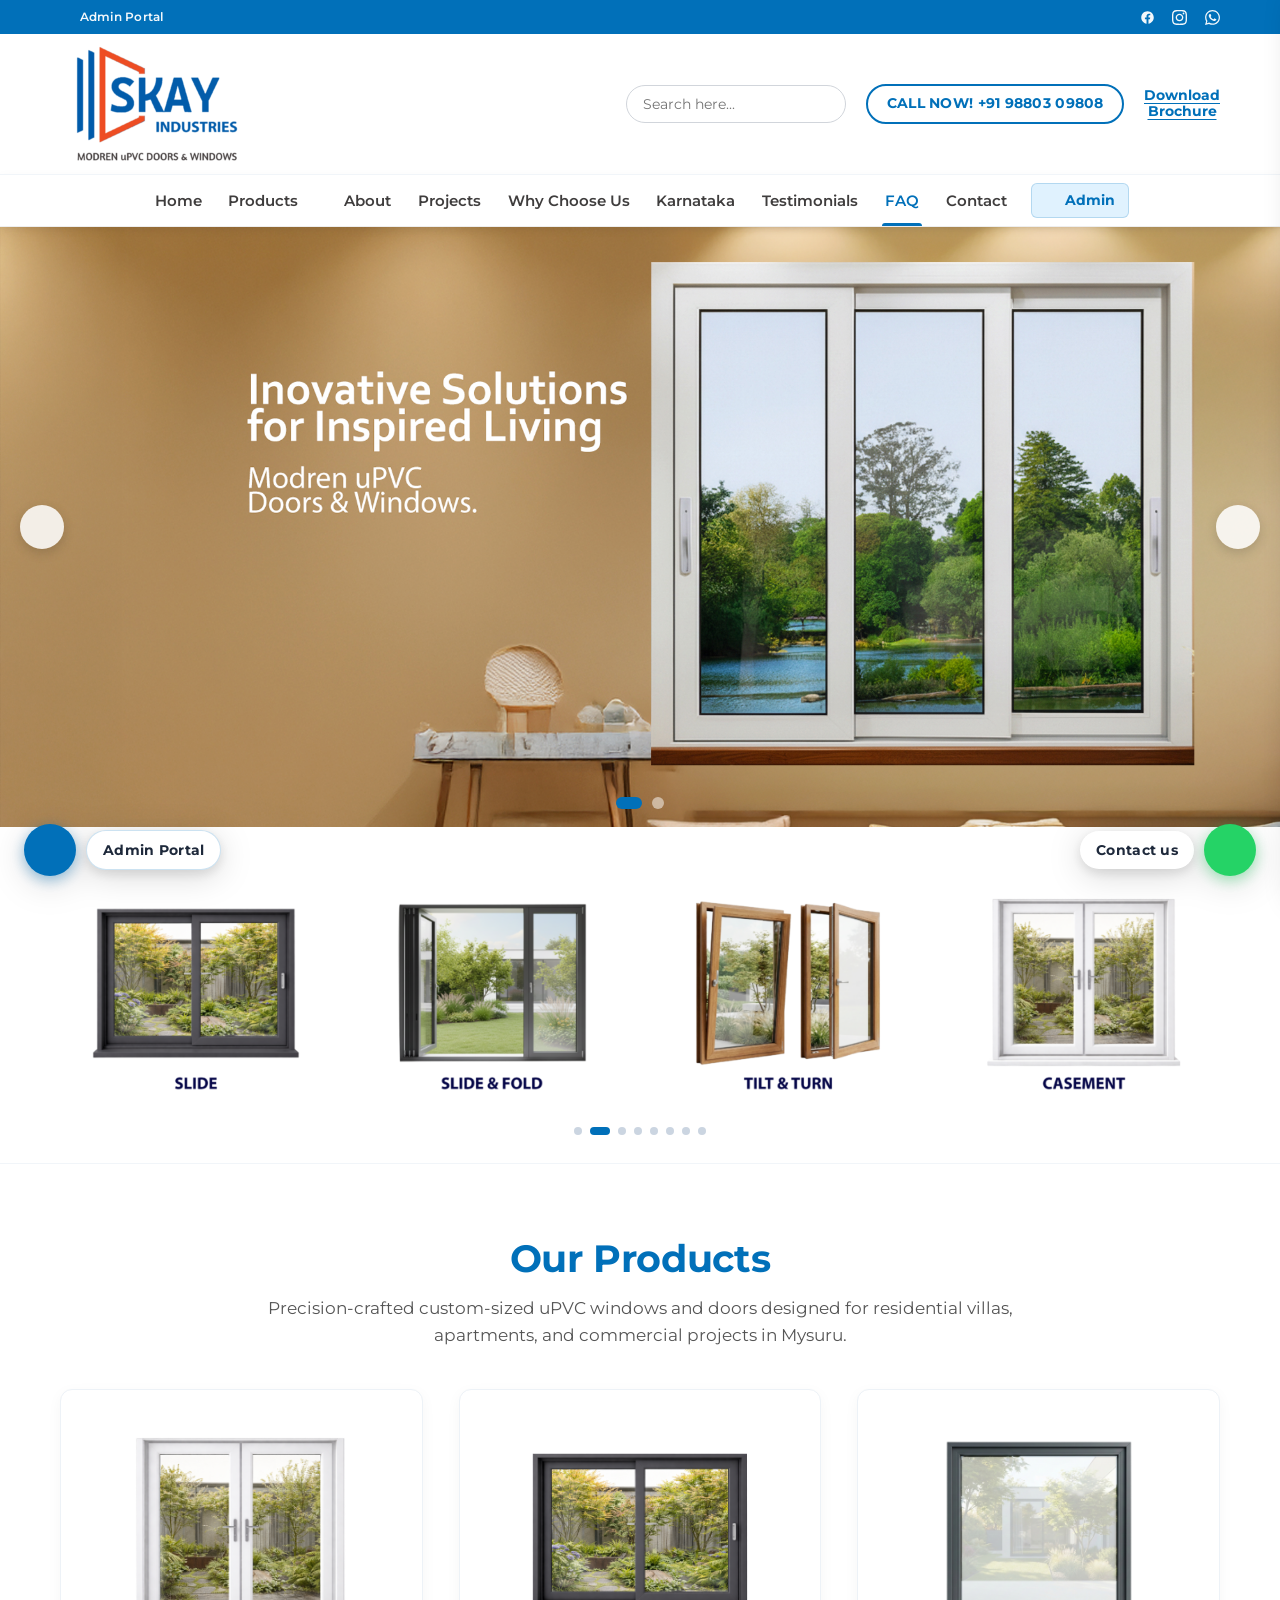
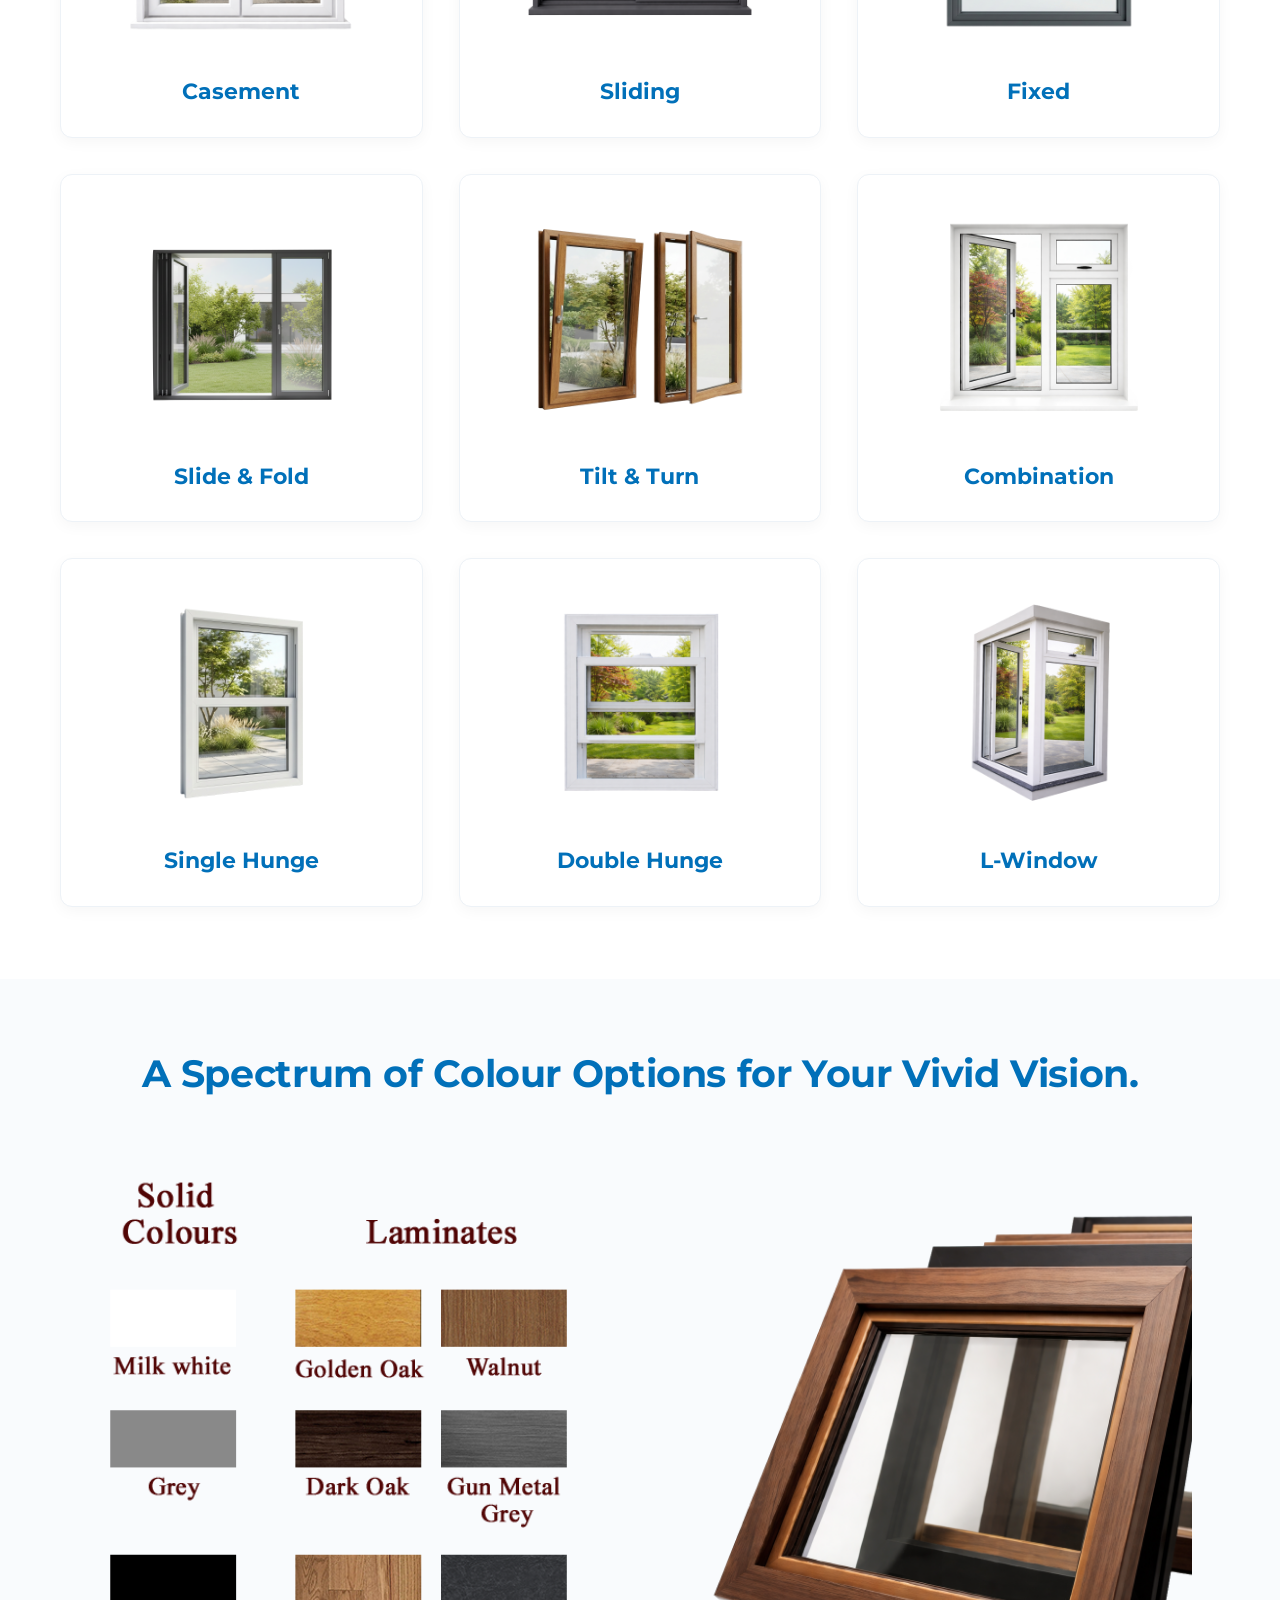
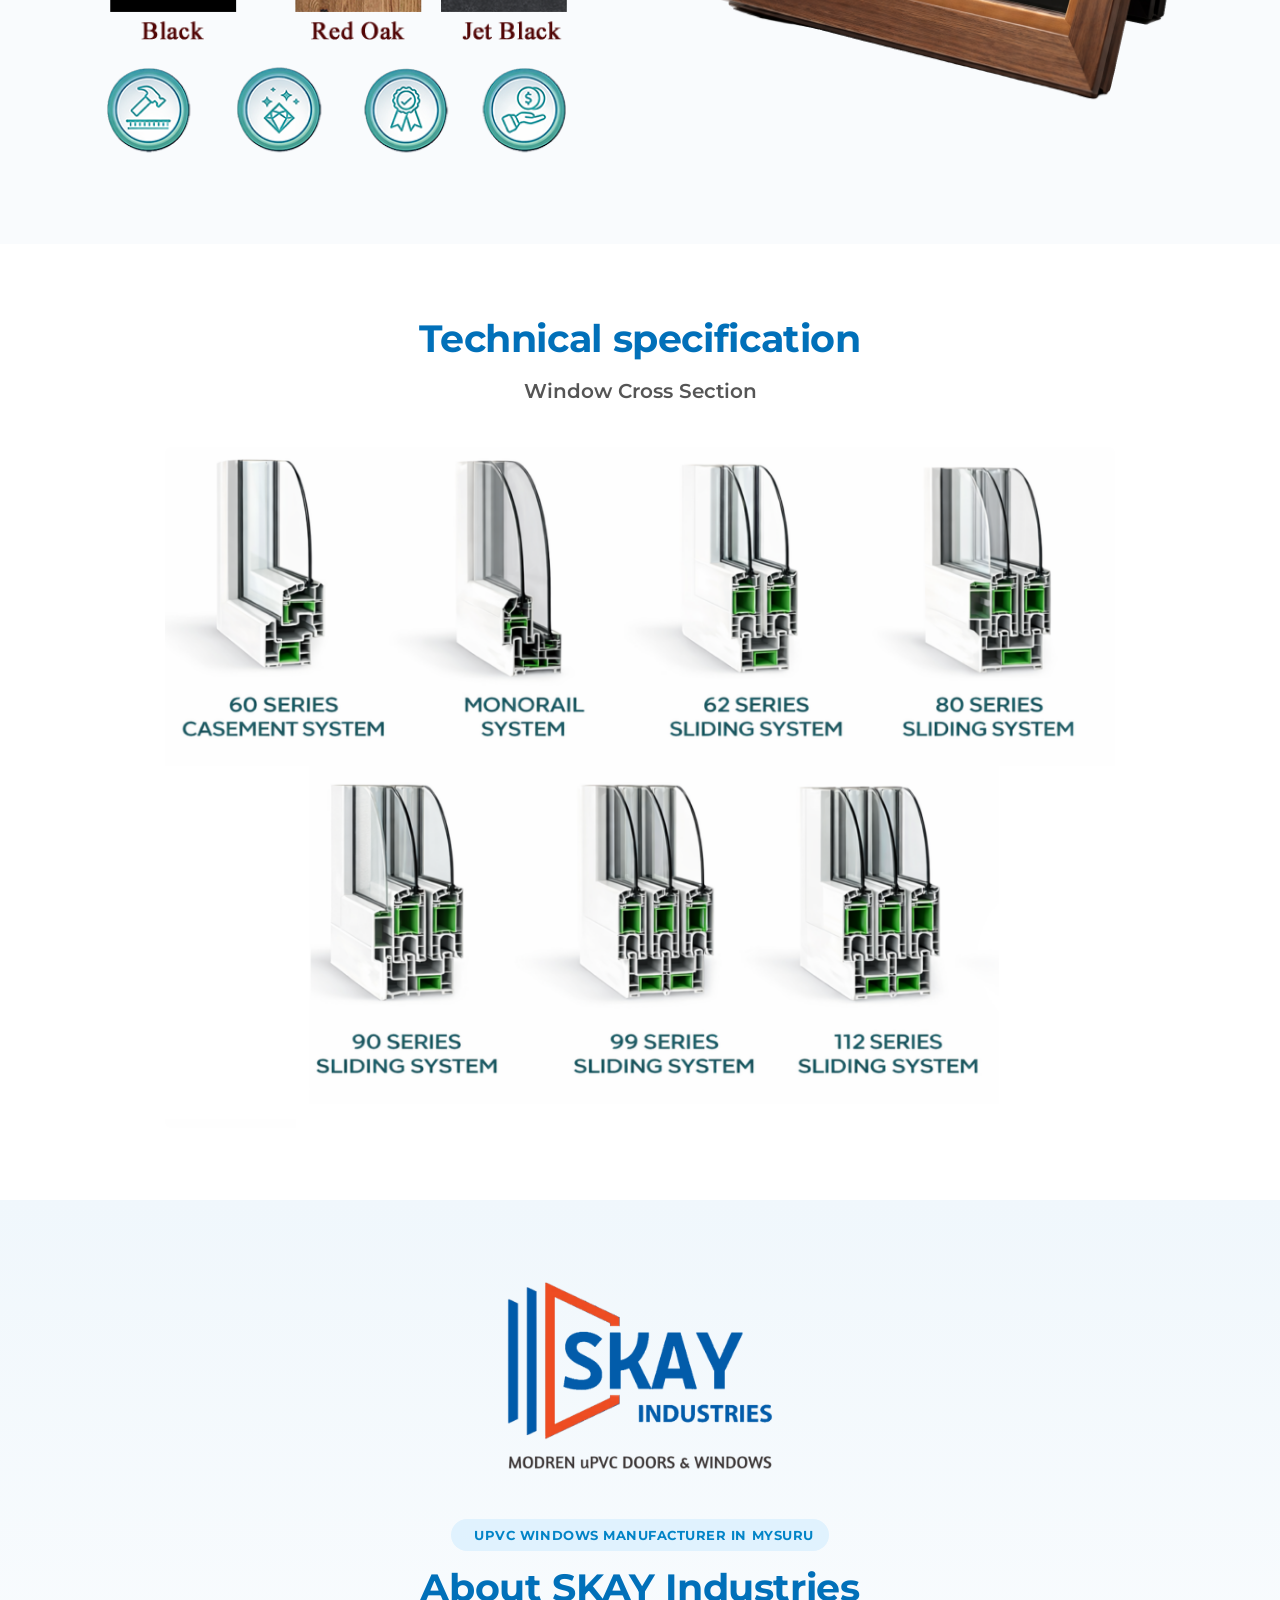
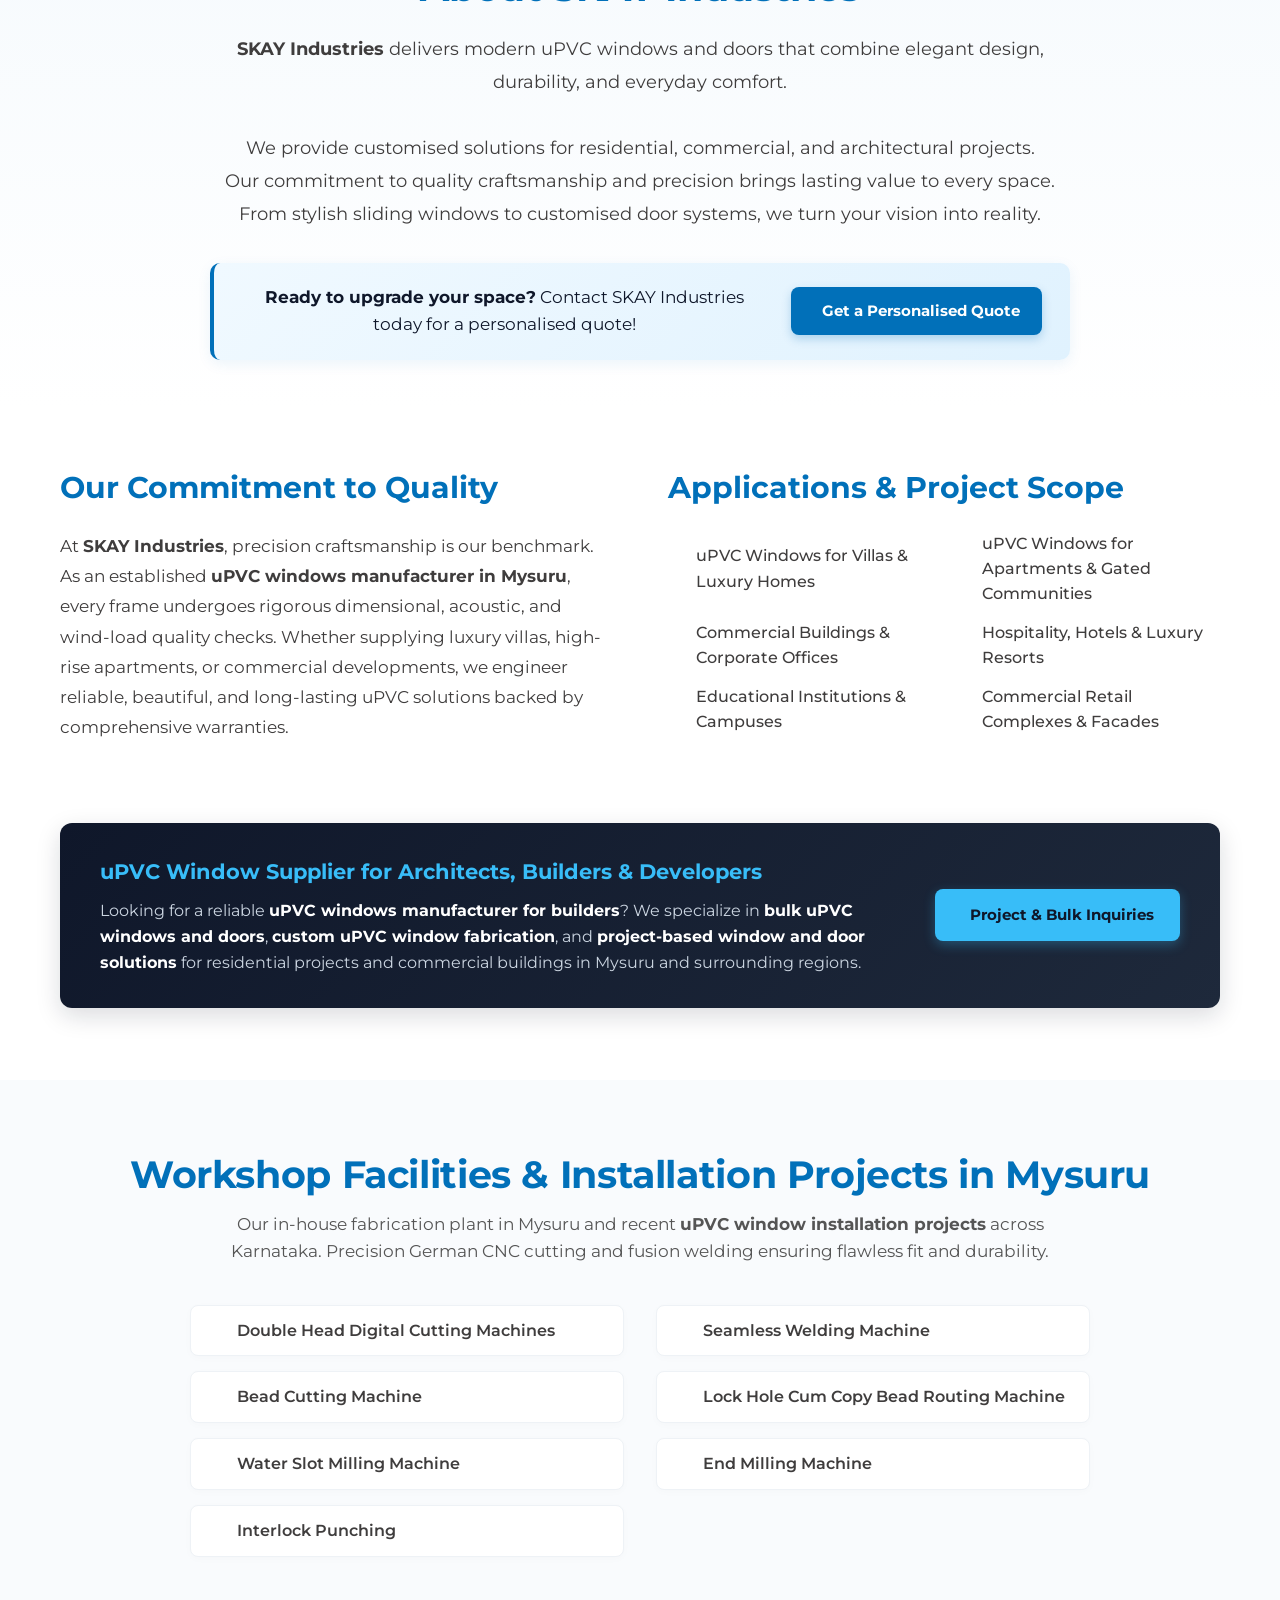
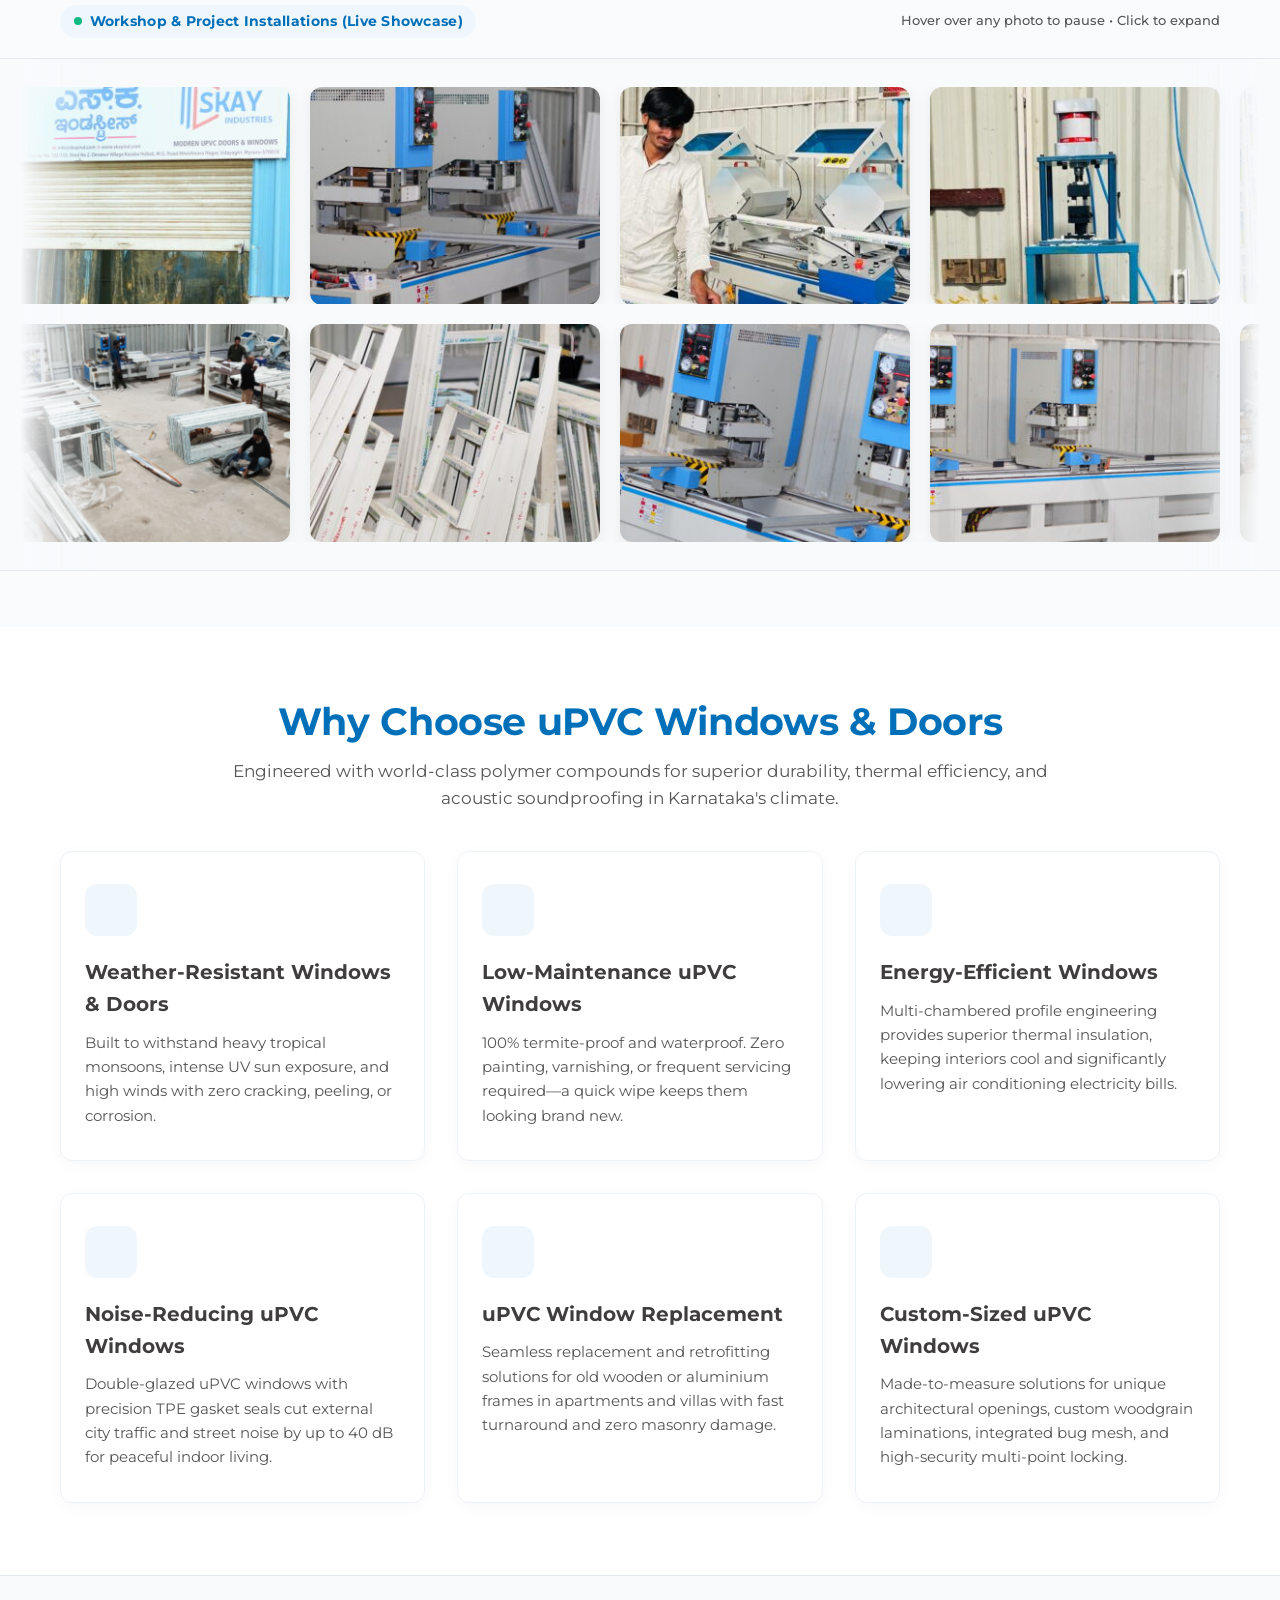
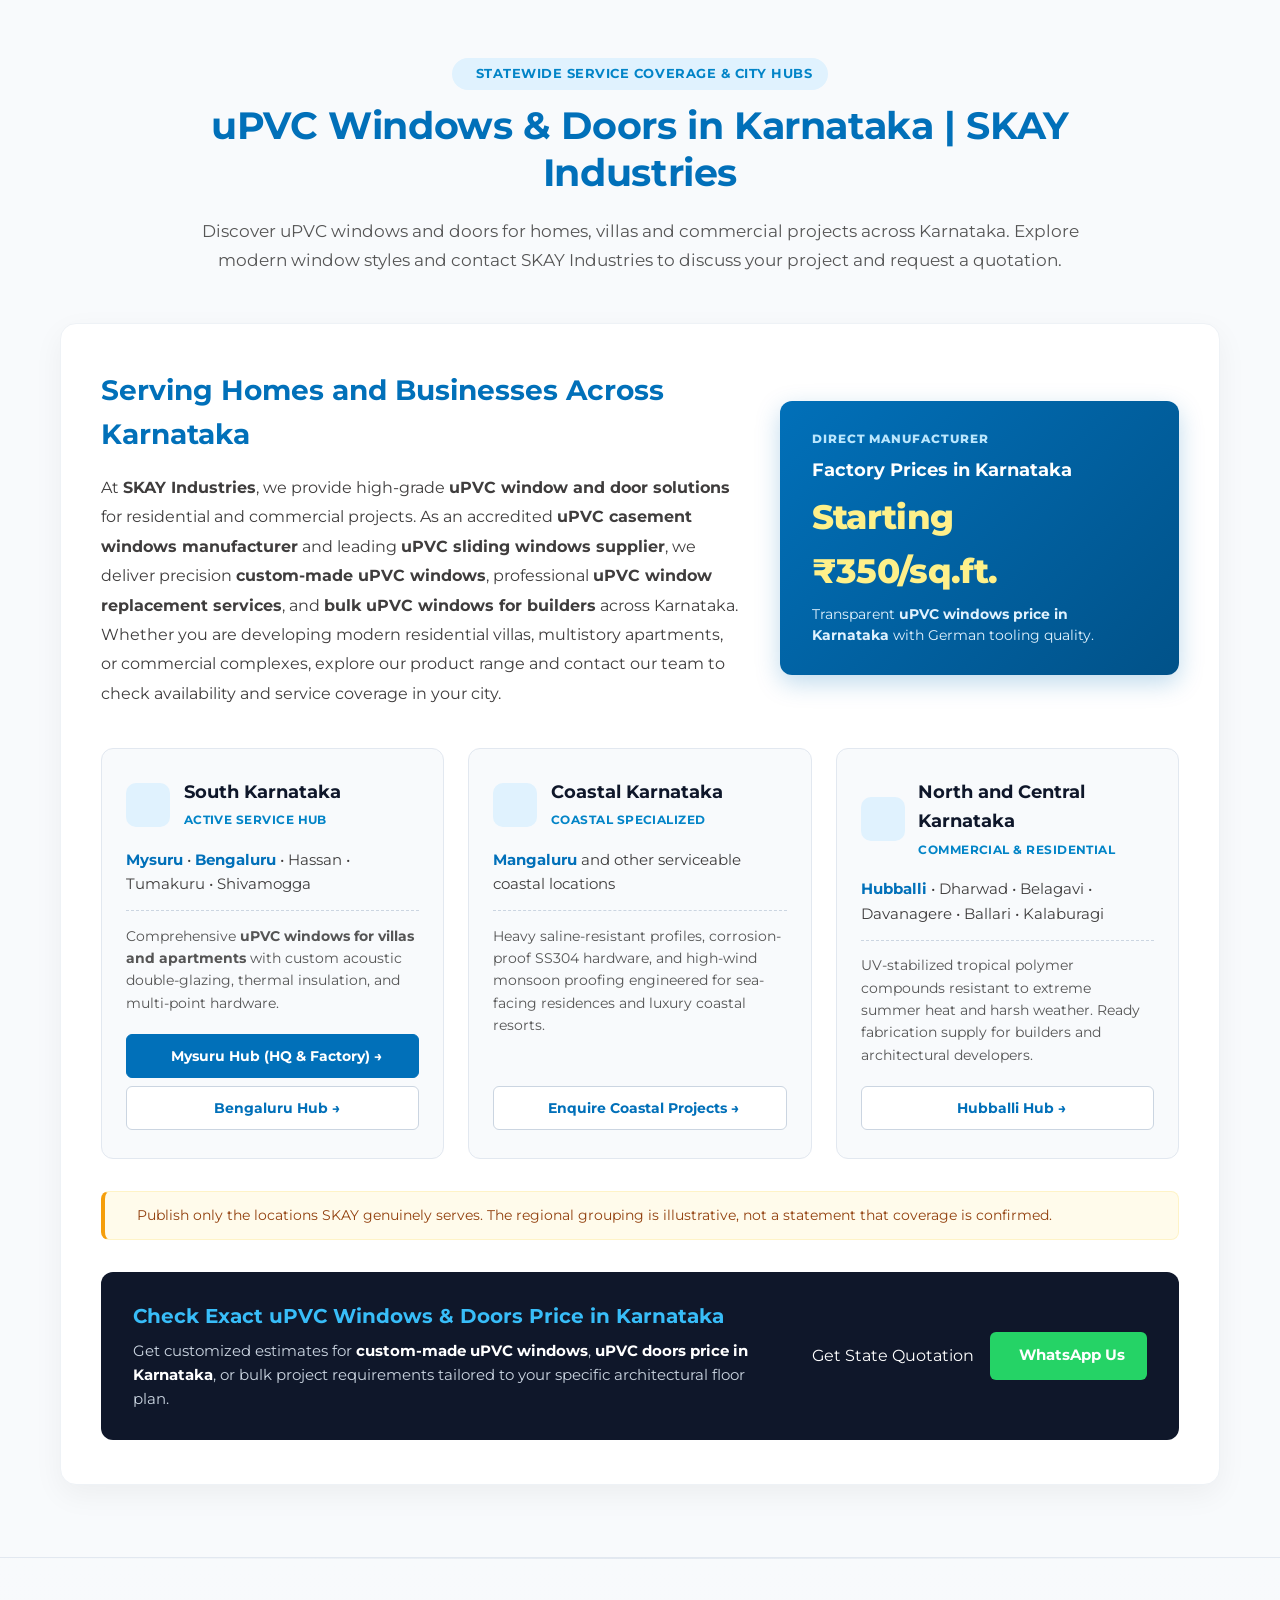
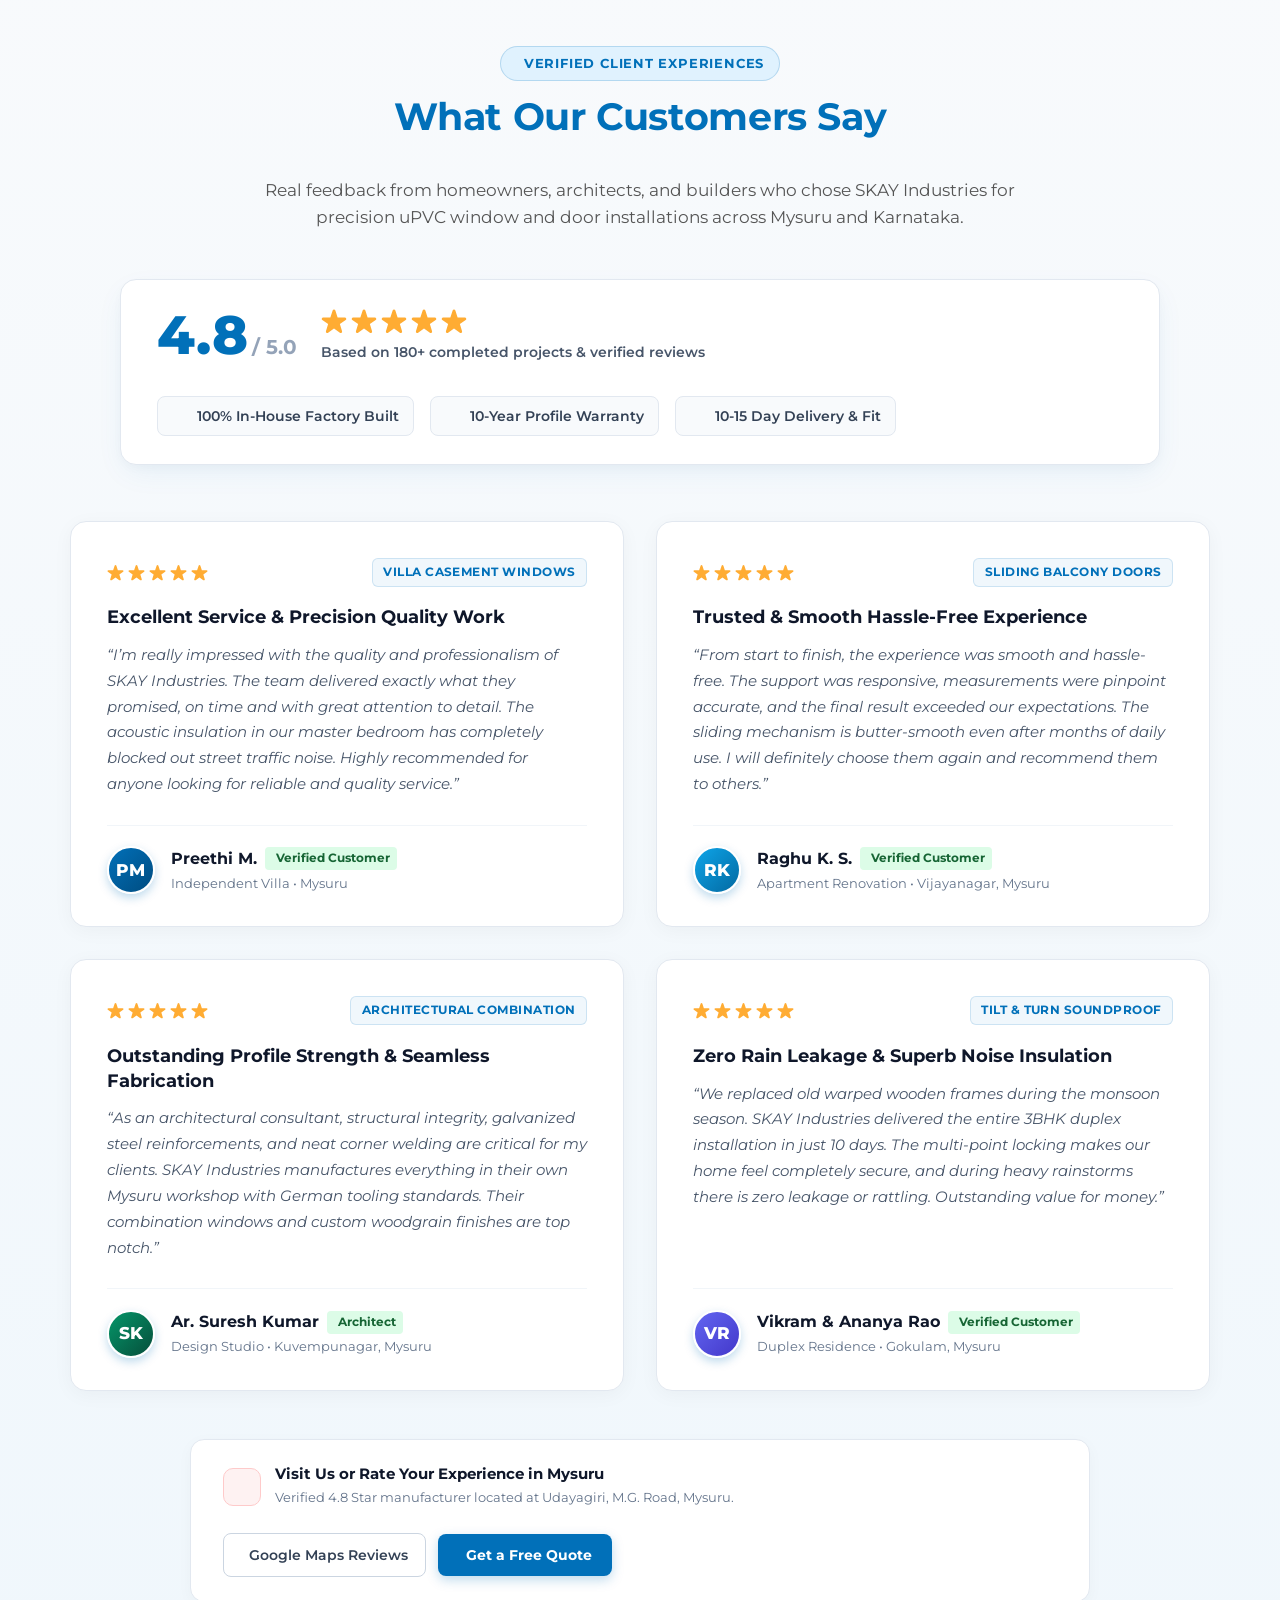
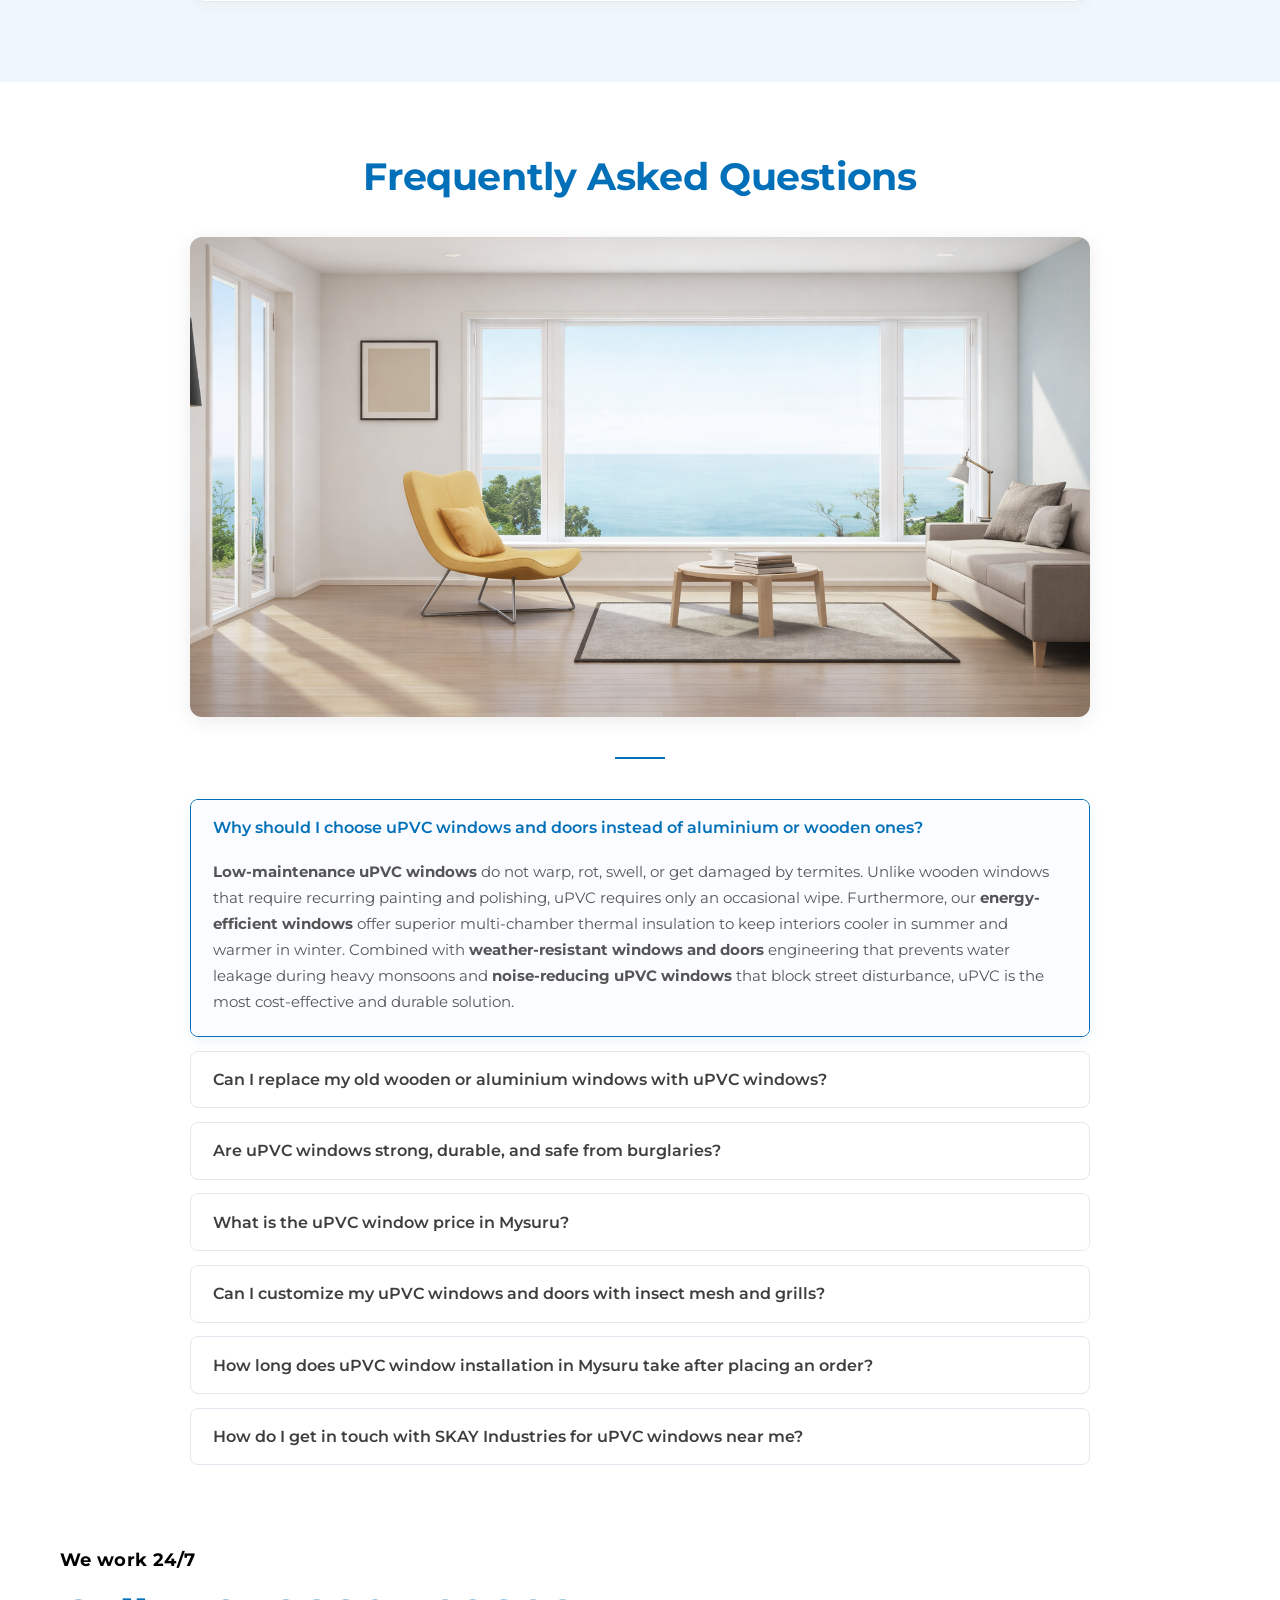
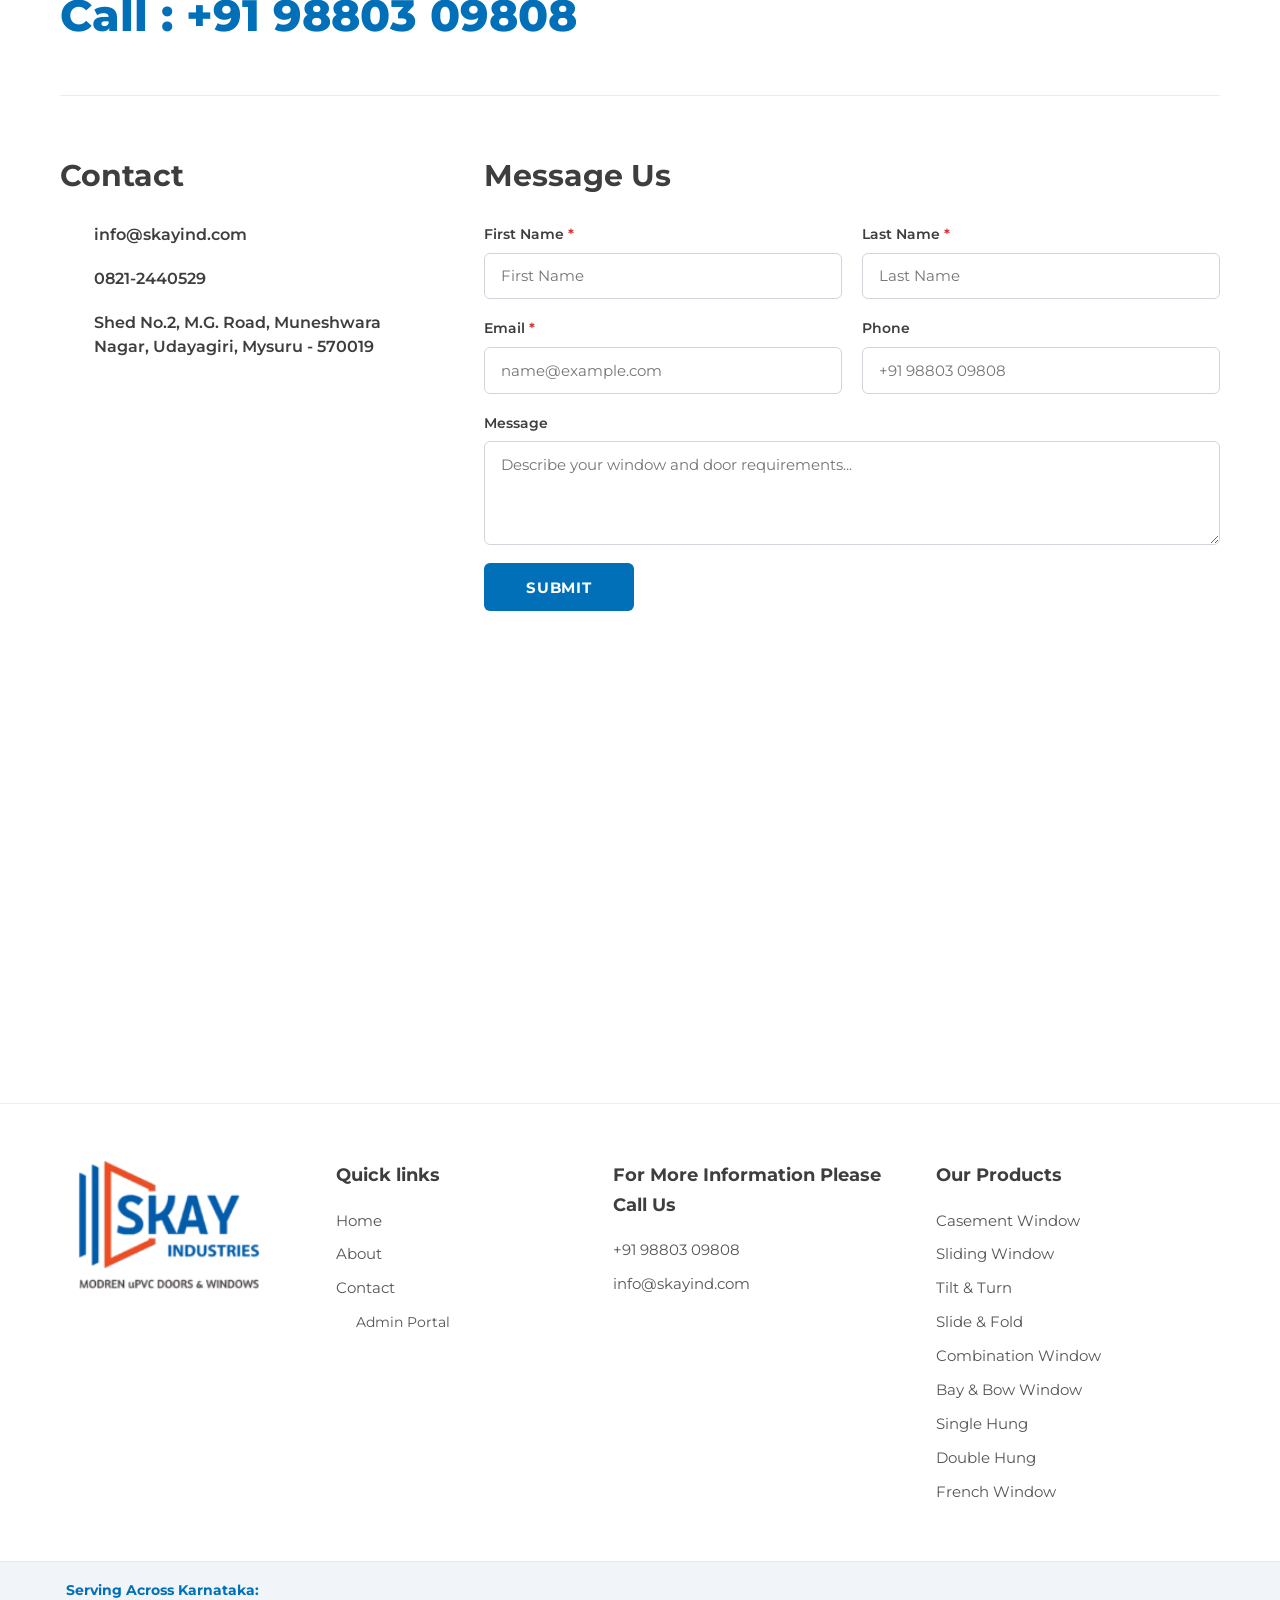
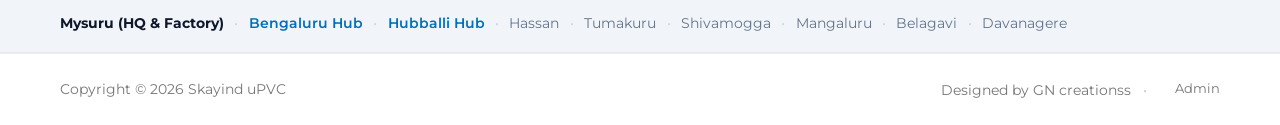
==== commit cba7bf51: "Add Karnataka statewide section, integrate new SEO keywords, and build Bengaluru, Mysuru, Hubballi c" ====
--- a/index.html
+++ b/index.html
@@ -3,16 +3,16 @@
 <head>
   <meta charset="UTF-8">
   <meta name="viewport" content="width=device-width, initial-scale=1.0">
-  <title>SKAY Industries | Best uPVC Windows & Doors Manufacturer in Mysuru</title>
-  <meta name="description" content="Looking for the best uPVC windows and doors in Mysuru? SKAY Industries is a leading uPVC windows manufacturer and supplier in Mysuru. Custom sliding windows, casement doors, and professional installation.">
-  <meta name="keywords" content="uPVC windows in Mysuru, uPVC doors in Mysuru, uPVC windows manufacturer in Mysuru, uPVC window installation Mysuru, uPVC doors and windows supplier Mysuru, Best uPVC windows in Mysuru, uPVC window price in Mysuru, uPVC windows near me, uPVC sliding windows, uPVC casement windows, uPVC sliding doors, uPVC French doors, uPVC tilt and turn windows, uPVC folding doors, uPVC balcony doors, Custom-sized uPVC windows, Low-maintenance uPVC windows, Noise-reducing uPVC windows, Energy-efficient windows, Weather-resistant windows and doors, Double-glazed uPVC windows, uPVC windows for apartments, uPVC windows for villas, uPVC window replacement, uPVC windows manufacturer for builders, Bulk uPVC windows and doors, Custom uPVC window fabrication, uPVC windows for residential projects, uPVC windows for commercial buildings, uPVC window supplier for architects, Project-based window and door solutions">
+  <title>uPVC Windows & Doors in Karnataka | SKAY Industries - Manufacturer & Supplier</title>
+  <meta name="description" content="uPVC Windows & Doors in Karnataka | SKAY Industries. Discover custom-made uPVC windows, sliding windows, and casement doors for homes, villas, and commercial projects across Karnataka. Best prices from ₹350/sq.ft.">
+  <meta name="keywords" content="uPVC Windows & Doors in Karnataka, uPVC windows price in Karnataka, uPVC doors price in Karnataka, Custom-made uPVC windows, uPVC sliding windows supplier, uPVC casement windows manufacturer, uPVC window replacement services, Bulk uPVC windows for builders, uPVC windows for villas and apartments, uPVC windows in Mysuru, uPVC doors in Mysuru, uPVC windows manufacturer in Mysuru, uPVC window installation Mysuru, uPVC doors and windows supplier Mysuru, Best uPVC windows in Mysuru, uPVC window price in Mysuru, uPVC windows near me, uPVC sliding windows, uPVC casement windows, uPVC sliding doors, uPVC French doors, uPVC tilt and turn windows, uPVC folding doors, uPVC balcony doors, Custom-sized uPVC windows, Low-maintenance uPVC windows, Noise-reducing uPVC windows, Energy-efficient windows, Weather-resistant windows and doors, Double-glazed uPVC windows, uPVC windows for apartments, uPVC windows for villas, uPVC window replacement, uPVC windows manufacturer for builders, Bulk uPVC windows and doors, Custom uPVC window fabrication, uPVC windows for residential projects, uPVC windows for commercial buildings, uPVC window supplier for architects, Project-based window and door solutions">
   <link rel="canonical" href="https://skayind.com/">
 
   <!-- Open Graph / Social Sharing -->
   <meta property="og:type" content="website">
   <meta property="og:url" content="https://skayind.com/">
-  <meta property="og:title" content="SKAY Industries | Best uPVC Windows & Doors Manufacturer in Mysuru">
-  <meta property="og:description" content="Leading uPVC windows and doors manufacturer in Mysuru. Custom sliding windows, casement doors, and professional installation for homes and commercial buildings.">
+  <meta property="og:title" content="uPVC Windows & Doors in Karnataka | SKAY Industries">
+  <meta property="og:description" content="Discover uPVC windows and doors for homes, villas and commercial projects across Karnataka. Custom-made uPVC sliding windows, casement doors, and professional installation.">
   <meta property="og:image" content="images/live/cropped-skaylogo-194x116.png">
 
   <!-- Schema.org JSON-LD Structured Data for Local SEO in Mysuru -->
@@ -227,6 +227,7 @@
         <a href="#about" class="exact-nav-link">About</a>
         <a href="#workshop" class="exact-nav-link">Projects</a>
         <a href="#why-upvc" class="exact-nav-link">Why Choose Us</a>
+        <a href="#karnataka-coverage" class="exact-nav-link">Karnataka</a>
         <a href="#testimonials" class="exact-nav-link">Testimonials</a>
         <a href="#faq" class="exact-nav-link">FAQ</a>
         <a href="#contact" class="exact-nav-link">Contact</a>
@@ -300,6 +301,10 @@
       <a href="#why-upvc" class="drawer-link">
         <i data-lucide="award" class="drawer-icon"></i>
         <span>Why Choose Us</span>
+      </a>
+      <a href="#karnataka-coverage" class="drawer-link">
+        <i data-lucide="map-pin" class="drawer-icon"></i>
+        <span>Karnataka Coverage</span>
       </a>
       <a href="#testimonials" class="drawer-link">
         <i data-lucide="message-square-quote" class="drawer-icon"></i>
@@ -855,8 +860,155 @@
   </section>
 
   <!-- ========================================================================= -->
-  <!-- ========================================================================= -->
-  <!-- SECTION 14: WHAT OUR CUSTOMERS SAY (TESTIMONIALS & 4.8 RATING)            -->
+  <!-- SECTION 13B: uPVC WINDOWS & DOORS IN KARNATAKA | SKAY INDUSTRIES          -->
+  <!-- ========================================================================= -->
+  <section id="karnataka-coverage" class="karnataka-section">
+    <div class="container-custom">
+      <!-- Section Header -->
+      <div class="karnataka-header-wrap">
+        <div class="about-badge-pill" style="margin-bottom: 0.85rem;">
+          <i data-lucide="map-pin" class="w-4 h-4"></i>
+          <span>Statewide Service Coverage & City Hubs</span>
+        </div>
+        <h2 class="section-title" style="margin-bottom: 1.15rem;">uPVC Windows & Doors in Karnataka | SKAY Industries</h2>
+        <p class="karnataka-lead-desc">
+          Discover uPVC windows and doors for homes, villas and commercial projects across Karnataka. Explore modern window styles and contact SKAY Industries to discuss your project and request a quotation.
+        </p>
+      </div>
+
+      <!-- Main Coverage Content Card -->
+      <div class="karnataka-card">
+        <div class="karnataka-intro-row">
+          <div class="karnataka-intro-text">
+            <h3 class="karnataka-subheading">Serving Homes and Businesses Across Karnataka</h3>
+            <p class="karnataka-text-block">
+              At <strong>SKAY Industries</strong>, we provide high-grade <strong>uPVC window and door solutions</strong> for residential and commercial projects. As an accredited <strong>uPVC casement windows manufacturer</strong> and leading <strong>uPVC sliding windows supplier</strong>, we deliver precision <strong>custom-made uPVC windows</strong>, professional <strong>uPVC window replacement services</strong>, and <strong>bulk uPVC windows for builders</strong> across Karnataka. Whether you are developing modern residential villas, multistory apartments, or commercial complexes, explore our product range and contact our team to check availability and service coverage in your city.
+            </p>
+          </div>
+          <div class="karnataka-callout-badge">
+            <span class="callout-tag">Direct Manufacturer</span>
+            <span class="callout-price-title">Factory Prices in Karnataka</span>
+            <span class="callout-price-val">Starting ₹350/sq.ft.</span>
+            <span class="callout-desc">Transparent <strong>uPVC windows price in Karnataka</strong> with German tooling quality.</span>
+          </div>
+        </div>
+
+        <!-- 3 Regional Hubs Grid -->
+        <div class="karnataka-regions-grid">
+          <!-- Region 1: South Karnataka -->
+          <div class="region-box">
+            <div class="region-box-header">
+              <div class="region-icon-pill"><i data-lucide="compass" class="w-5 h-5"></i></div>
+              <div>
+                <h4 class="region-name">South Karnataka</h4>
+                <span class="region-badge-active">Active Service Hub</span>
+              </div>
+            </div>
+            <div class="region-cities-list">
+              <span class="city-highlight">Mysuru</span> &bull; 
+              <span class="city-highlight">Bengaluru</span> &bull; 
+              <span>Hassan</span> &bull; 
+              <span>Tumakuru</span> &bull; 
+              <span>Shivamogga</span>
+            </div>
+            <p class="region-summary">
+              Comprehensive <strong>uPVC windows for villas and apartments</strong> with custom acoustic double-glazing, thermal insulation, and multi-point hardware.
+            </p>
+            <div class="region-action-links">
+              <a href="upvc-windows-mysuru.html" class="city-btn primary">
+                <i data-lucide="map-pin" class="w-3.5 h-3.5"></i>
+                <span>Mysuru Hub (HQ & Factory) &rarr;</span>
+              </a>
+              <a href="upvc-windows-bengaluru.html" class="city-btn">
+                <i data-lucide="building-2" class="w-3.5 h-3.5"></i>
+                <span>Bengaluru Hub &rarr;</span>
+              </a>
+            </div>
+          </div>
+
+          <!-- Region 2: Coastal Karnataka -->
+          <div class="region-box">
+            <div class="region-box-header">
+              <div class="region-icon-pill"><i data-lucide="waves" class="w-5 h-5"></i></div>
+              <div>
+                <h4 class="region-name">Coastal Karnataka</h4>
+                <span class="region-badge-active">Coastal Specialized</span>
+              </div>
+            </div>
+            <div class="region-cities-list">
+              <span class="city-highlight">Mangaluru</span> and other serviceable coastal locations
+            </div>
+            <p class="region-summary">
+              Heavy saline-resistant profiles, corrosion-proof SS304 hardware, and high-wind monsoon proofing engineered for sea-facing residences and luxury coastal resorts.
+            </p>
+            <div class="region-action-links">
+              <a href="#contact" class="city-btn">
+                <i data-lucide="phone-call" class="w-3.5 h-3.5"></i>
+                <span>Enquire Coastal Projects &rarr;</span>
+              </a>
+            </div>
+          </div>
+
+          <!-- Region 3: North and Central Karnataka -->
+          <div class="region-box">
+            <div class="region-box-header">
+              <div class="region-icon-pill"><i data-lucide="factory" class="w-5 h-5"></i></div>
+              <div>
+                <h4 class="region-name">North and Central Karnataka</h4>
+                <span class="region-badge-active">Commercial & Residential</span>
+              </div>
+            </div>
+            <div class="region-cities-list">
+              <span class="city-highlight">Hubballi</span> &bull; 
+              <span>Dharwad</span> &bull; 
+              <span>Belagavi</span> &bull; 
+              <span>Davanagere</span> &bull; 
+              <span>Ballari</span> &bull; 
+              <span>Kalaburagi</span>
+            </div>
+            <p class="region-summary">
+              UV-stabilized tropical polymer compounds resistant to extreme summer heat and harsh weather. Ready fabrication supply for builders and architectural developers.
+            </p>
+            <div class="region-action-links">
+              <a href="upvc-windows-hubballi.html" class="city-btn">
+                <i data-lucide="building" class="w-3.5 h-3.5"></i>
+                <span>Hubballi Hub &rarr;</span>
+              </a>
+            </div>
+          </div>
+        </div>
+
+        <!-- Exact Disclaimer Note Requested by User -->
+        <div class="karnataka-disclaimer-box">
+          <i data-lucide="shield-alert" class="w-4 h-4" style="color: var(--primary-blue); flex-shrink: 0;"></i>
+          <span>Publish only the locations SKAY genuinely serves. The regional grouping is illustrative, not a statement that coverage is confirmed.</span>
+        </div>
+
+        <!-- Bottom State Pricing & Lead Action Bar -->
+        <div class="karnataka-footer-cta">
+          <div class="karnataka-footer-cta-text">
+            <h4>Check Exact uPVC Windows & Doors Price in Karnataka</h4>
+            <p>
+              Get customized estimates for <strong>custom-made uPVC windows</strong>, <strong>uPVC doors price in Karnataka</strong>, or bulk project requirements tailored to your specific architectural floor plan.
+            </p>
+          </div>
+          <div class="karnataka-footer-cta-btns">
+            <a href="#contact" class="btn btn-primary">
+              <i data-lucide="file-text" class="w-4 h-4"></i>
+              <span>Get State Quotation</span>
+            </a>
+            <a href="https://wa.me/919880309808?text=Hello%20SKAY%20Industries,%20I%20am%20enquiring%20about%20uPVC%20windows%20in%20Karnataka." target="_blank" rel="noopener noreferrer" class="btn btn-whatsapp-direct">
+              <i data-lucide="message-circle" class="w-4 h-4"></i>
+              <span>WhatsApp Us</span>
+            </a>
+          </div>
+        </div>
+      </div>
+    </div>
+  </section>
+
+  <!-- ========================================================================= -->
+  <!-- SECTION 15: WHAT OUR CUSTOMERS SAY (TESTIMONIALS & 4.8 RATING)            -->
   <!-- ========================================================================= -->
   <section id="testimonials" class="testimonials-section">
     <div class="container-custom">
@@ -1297,6 +1449,34 @@
       </div>
     </div>
 
+    <!-- Regional Service Areas Bar across Karnataka -->
+    <div class="footer-karnataka-bar">
+      <div class="container-custom">
+        <div class="footer-karnataka-inner">
+          <span class="footer-karnataka-label"><i data-lucide="map-pin" class="w-4 h-4"></i><strong>Serving Across Karnataka:</strong></span>
+          <div class="footer-karnataka-cities">
+            <a href="upvc-windows-mysuru.html" class="footer-city-link active">Mysuru (HQ & Factory)</a>
+            <span class="footer-k-sep">&bull;</span>
+            <a href="upvc-windows-bengaluru.html" class="footer-city-link">Bengaluru Hub</a>
+            <span class="footer-k-sep">&bull;</span>
+            <a href="upvc-windows-hubballi.html" class="footer-city-link">Hubballi Hub</a>
+            <span class="footer-k-sep">&bull;</span>
+            <span class="footer-city-tag">Hassan</span>
+            <span class="footer-k-sep">&bull;</span>
+            <span class="footer-city-tag">Tumakuru</span>
+            <span class="footer-k-sep">&bull;</span>
+            <span class="footer-city-tag">Shivamogga</span>
+            <span class="footer-k-sep">&bull;</span>
+            <span class="footer-city-tag">Mangaluru</span>
+            <span class="footer-k-sep">&bull;</span>
+            <span class="footer-city-tag">Belagavi</span>
+            <span class="footer-k-sep">&bull;</span>
+            <span class="footer-city-tag">Davanagere</span>
+          </div>
+        </div>
+      </div>
+    </div>
+
     <!-- Bottom Copyright Bar -->
     <div class="footer-bottom-bar">
       <div class="container-custom footer-bottom-inner">
--- a/styles.css
+++ b/styles.css
@@ -3053,4 +3053,468 @@
     width: 44px;
     height: 44px;
   }
+}
+
+/* ==========================================================================
+   SECTION 13B: uPVC WINDOWS & DOORS IN KARNATAKA
+   ========================================================================== */
+.karnataka-section {
+  padding: 5rem 0 4.5rem;
+  background-color: #f8fafc;
+  border-top: 1px solid #e2e8f0;
+  border-bottom: 1px solid #e2e8f0;
+}
+
+.karnataka-header-wrap {
+  text-align: center;
+  max-width: 880px;
+  margin: 0 auto 3rem;
+}
+
+.karnataka-lead-desc {
+  font-size: 1.08rem;
+  line-height: 1.7;
+  color: var(--text-muted);
+}
+
+.karnataka-card {
+  background: #ffffff;
+  border-radius: 16px;
+  padding: 2.75rem 2.5rem;
+  box-shadow: 0 10px 30px rgba(0, 0, 0, 0.05);
+  border: 1px solid #eef2f6;
+}
+
+.karnataka-intro-row {
+  display: grid;
+  grid-template-columns: 1.6fr 1fr;
+  gap: 2.5rem;
+  align-items: center;
+  margin-bottom: 2.5rem;
+}
+
+@media (max-width: 900px) {
+  .karnataka-intro-row {
+    grid-template-columns: 1fr;
+    gap: 1.75rem;
+  }
+}
+
+.karnataka-subheading {
+  font-family: var(--font-family);
+  font-size: 1.75rem;
+  font-weight: 700;
+  color: var(--primary-blue);
+  margin-bottom: 1rem;
+}
+
+.karnataka-text-block {
+  font-size: 1.02rem;
+  line-height: 1.8;
+  color: var(--text-main);
+}
+
+.karnataka-callout-badge {
+  background: linear-gradient(135deg, #0170B9 0%, #015289 100%);
+  color: #ffffff;
+  padding: 1.75rem 2rem;
+  border-radius: 12px;
+  box-shadow: 0 8px 24px rgba(1, 112, 185, 0.25);
+  display: flex;
+  flex-direction: column;
+  gap: 0.4rem;
+}
+
+.callout-tag {
+  font-size: 0.75rem;
+  text-transform: uppercase;
+  letter-spacing: 0.08em;
+  font-weight: 800;
+  color: #bae6fd;
+}
+
+.callout-price-title {
+  font-size: 1.15rem;
+  font-weight: 700;
+}
+
+.callout-price-val {
+  font-size: 2.1rem;
+  font-weight: 800;
+  color: #fef08a;
+  letter-spacing: -0.02em;
+}
+
+.callout-desc {
+  font-size: 0.88rem;
+  line-height: 1.5;
+  color: #e0f2fe;
+}
+
+/* 3 Regional Hubs */
+.karnataka-regions-grid {
+  display: grid;
+  grid-template-columns: repeat(3, 1fr);
+  gap: 1.5rem;
+  margin-bottom: 2rem;
+}
+
+@media (max-width: 960px) {
+  .karnataka-regions-grid {
+    grid-template-columns: 1fr;
+  }
+}
+
+.region-box {
+  background: #f8fafc;
+  border: 1px solid #e2e8f0;
+  border-radius: 12px;
+  padding: 1.75rem 1.5rem;
+  display: flex;
+  flex-direction: column;
+  transition: transform 0.2s ease, box-shadow 0.2s ease;
+}
+
+.region-box:hover {
+  transform: translateY(-3px);
+  box-shadow: 0 8px 20px rgba(0, 0, 0, 0.06);
+  border-color: #cbd5e1;
+}
+
+.region-box-header {
+  display: flex;
+  align-items: center;
+  gap: 0.85rem;
+  margin-bottom: 1rem;
+}
+
+.region-icon-pill {
+  width: 44px;
+  height: 44px;
+  border-radius: 10px;
+  background: #e0f2fe;
+  color: var(--primary-blue);
+  display: flex;
+  align-items: center;
+  justify-content: center;
+  flex-shrink: 0;
+}
+
+.region-name {
+  font-family: var(--font-family);
+  font-size: 1.15rem;
+  font-weight: 700;
+  color: #0f172a;
+  margin: 0;
+}
+
+.region-badge-active {
+  display: inline-block;
+  font-size: 0.72rem;
+  font-weight: 700;
+  color: #0284c7;
+  text-transform: uppercase;
+  letter-spacing: 0.04em;
+}
+
+.region-cities-list {
+  font-size: 0.95rem;
+  line-height: 1.6;
+  color: var(--text-main);
+  margin-bottom: 0.85rem;
+  padding-bottom: 0.85rem;
+  border-bottom: 1px dashed #cbd5e1;
+}
+
+.region-cities-list .city-highlight {
+  font-weight: 700;
+  color: var(--primary-blue);
+}
+
+.region-summary {
+  font-size: 0.9rem;
+  line-height: 1.55;
+  color: var(--text-muted);
+  margin-bottom: 1.25rem;
+  flex-grow: 1;
+}
+
+.region-action-links {
+  display: flex;
+  flex-direction: column;
+  gap: 0.5rem;
+  margin-top: auto;
+}
+
+.city-btn {
+  display: inline-flex;
+  align-items: center;
+  justify-content: center;
+  gap: 0.5rem;
+  padding: 0.6rem 1rem;
+  font-size: 0.88rem;
+  font-weight: 700;
+  border-radius: 6px;
+  text-decoration: none;
+  background: #ffffff;
+  color: var(--primary-blue) !important;
+  border: 1px solid #cbd5e1;
+  transition: all 0.2s ease;
+}
+
+.city-btn:hover {
+  background: #f0f7ff;
+  border-color: var(--primary-blue);
+}
+
+.city-btn.primary {
+  background: var(--primary-blue);
+  color: #ffffff !important;
+  border-color: var(--primary-blue);
+}
+
+.city-btn.primary:hover {
+  background: var(--primary-blue-hover);
+}
+
+/* Disclaimer Note */
+.karnataka-disclaimer-box {
+  background: #fffbeb;
+  border: 1px solid #fef3c7;
+  border-left: 4px solid #f59e0b;
+  border-radius: 8px;
+  padding: 0.85rem 1.25rem;
+  display: flex;
+  align-items: center;
+  gap: 0.75rem;
+  font-size: 0.85rem;
+  line-height: 1.5;
+  color: #92400e;
+  margin-bottom: 2rem;
+}
+
+/* Bottom CTA Row */
+.karnataka-footer-cta {
+  background: #0f172a;
+  border-radius: 12px;
+  padding: 1.75rem 2rem;
+  color: #ffffff;
+  display: flex;
+  align-items: center;
+  justify-content: space-between;
+  gap: 2rem;
+}
+
+@media (max-width: 850px) {
+  .karnataka-footer-cta {
+    flex-direction: column;
+    align-items: flex-start;
+  }
+  .karnataka-footer-cta-btns {
+    width: 100%;
+    display: flex;
+    flex-direction: column;
+    gap: 0.75rem;
+  }
+}
+
+.karnataka-footer-cta-text h4 {
+  font-size: 1.25rem;
+  font-weight: 700;
+  color: #38bdf8;
+  margin-bottom: 0.4rem;
+}
+
+.karnataka-footer-cta-text p {
+  font-size: 0.95rem;
+  color: #cbd5e1;
+  margin: 0;
+}
+
+.karnataka-footer-cta-text p strong {
+  color: #ffffff;
+}
+
+.karnataka-footer-cta-btns {
+  display: flex;
+  align-items: center;
+  gap: 1rem;
+  flex-shrink: 0;
+}
+
+.btn-whatsapp-direct {
+  background: var(--whatsapp-green);
+  color: #ffffff !important;
+  display: inline-flex;
+  align-items: center;
+  gap: 0.5rem;
+  padding: 0.75rem 1.35rem;
+  border-radius: 6px;
+  font-weight: 700;
+  font-size: 0.92rem;
+  text-decoration: none;
+  transition: background 0.2s ease;
+}
+
+.btn-whatsapp-direct:hover {
+  background: #1eb851;
+}
+
+/* Footer Karnataka Regional Strip */
+.footer-karnataka-bar {
+  background-color: #f1f5f9;
+  border-top: 1px solid #e2e8f0;
+  border-bottom: 1px solid #e2e8f0;
+  padding: 1.1rem 0;
+}
+
+.footer-karnataka-inner {
+  display: flex;
+  align-items: center;
+  flex-wrap: wrap;
+  gap: 0.65rem 1.25rem;
+  font-size: 0.88rem;
+}
+
+.footer-karnataka-label {
+  display: inline-flex;
+  align-items: center;
+  gap: 0.4rem;
+  color: var(--primary-blue);
+  font-weight: 700;
+}
+
+.footer-karnataka-cities {
+  display: inline-flex;
+  align-items: center;
+  flex-wrap: wrap;
+  gap: 0.4rem 0.65rem;
+  color: #475569;
+}
+
+.footer-city-link {
+  color: var(--primary-blue);
+  text-decoration: none;
+  font-weight: 600;
+  transition: color 0.15s ease;
+}
+
+.footer-city-link:hover {
+  color: var(--primary-blue-hover);
+  text-decoration: underline;
+}
+
+.footer-city-link.active {
+  font-weight: 700;
+  color: #0f172a;
+}
+
+.footer-city-tag {
+  color: #64748b;
+}
+
+.footer-k-sep {
+  color: #cbd5e1;
+}
+
+/* City Page Specific Hero & Pricing Grid */
+.city-hero-section {
+  background: linear-gradient(180deg, #f0f7ff 0%, #ffffff 100%);
+  padding: 4.5rem 0 3.5rem;
+  border-bottom: 1px solid #e2e8f0;
+}
+
+.city-hero-grid {
+  display: grid;
+  grid-template-columns: 1.3fr 1fr;
+  gap: 3.5rem;
+  align-items: center;
+}
+
+@media (max-width: 900px) {
+  .city-hero-grid {
+    grid-template-columns: 1fr;
+    gap: 2.5rem;
+  }
+}
+
+.city-hero-badge {
+  display: inline-flex;
+  align-items: center;
+  gap: 0.5rem;
+  padding: 0.35rem 0.95rem;
+  background: #e0f2fe;
+  color: var(--primary-blue);
+  font-weight: 700;
+  font-size: 0.85rem;
+  border-radius: 9999px;
+  text-transform: uppercase;
+  letter-spacing: 0.05em;
+  margin-bottom: 1rem;
+}
+
+.city-hero-title {
+  font-family: var(--font-family);
+  font-size: 2.4rem;
+  font-weight: 800;
+  color: #0f172a;
+  line-height: 1.25;
+  margin-bottom: 1.25rem;
+}
+
+@media (max-width: 600px) {
+  .city-hero-title {
+    font-size: 1.85rem;
+  }
+}
+
+.city-hero-desc {
+  font-size: 1.1rem;
+  line-height: 1.75;
+  color: var(--text-main);
+  margin-bottom: 2rem;
+}
+
+.city-hero-ctas {
+  display: flex;
+  align-items: center;
+  flex-wrap: wrap;
+  gap: 1rem;
+}
+
+.city-pricing-table-card {
+  background: #ffffff;
+  border-radius: 12px;
+  border: 1px solid #e2e8f0;
+  box-shadow: 0 8px 24px rgba(0, 0, 0, 0.06);
+  overflow: hidden;
+}
+
+.city-pricing-header {
+  background: var(--primary-blue);
+  color: #ffffff;
+  padding: 1.25rem 1.5rem;
+}
+
+.city-pricing-header h4 {
+  font-size: 1.15rem;
+  font-weight: 700;
+  margin: 0;
+}
+
+.city-pricing-row {
+  display: flex;
+  justify-content: space-between;
+  align-items: center;
+  padding: 1rem 1.5rem;
+  border-bottom: 1px solid #f1f5f9;
+  font-size: 0.95rem;
+}
+
+.city-pricing-row:last-child {
+  border-bottom: none;
+}
+
+.city-pricing-row strong {
+  color: var(--primary-blue);
 }
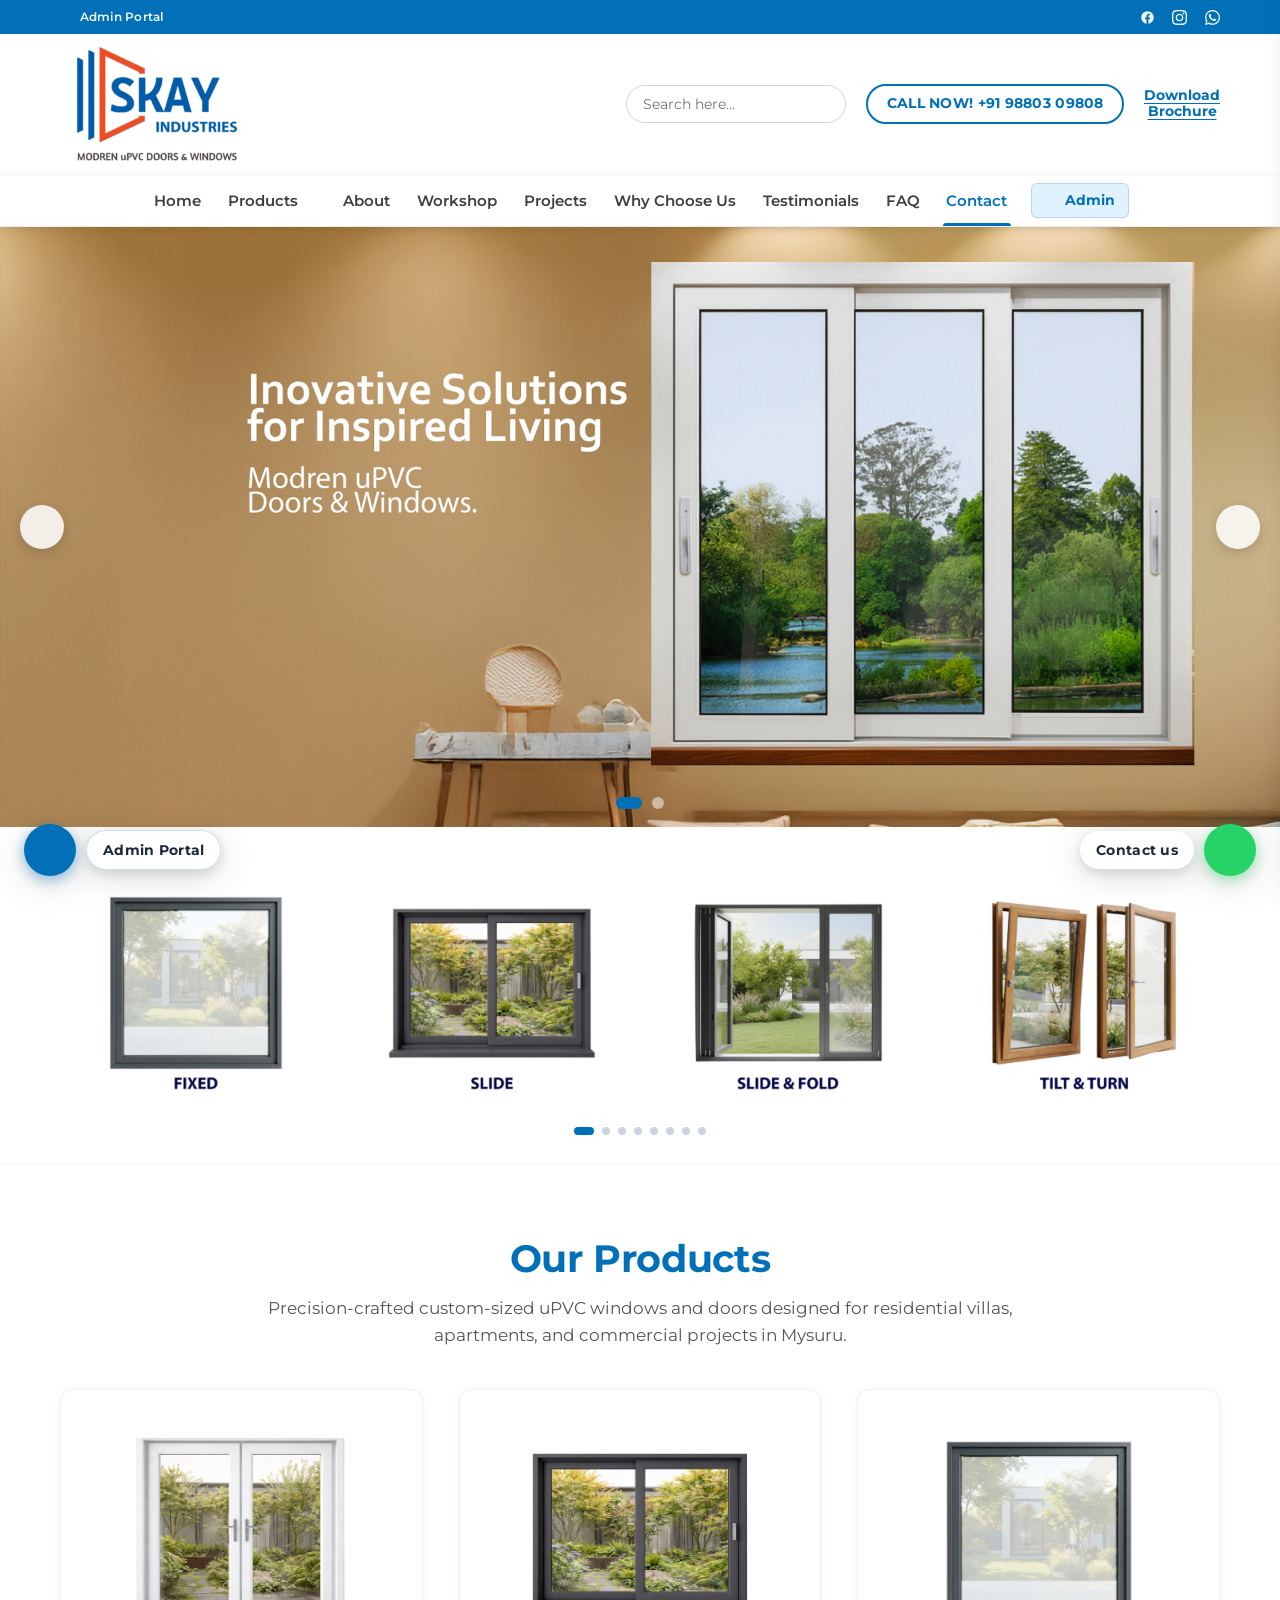
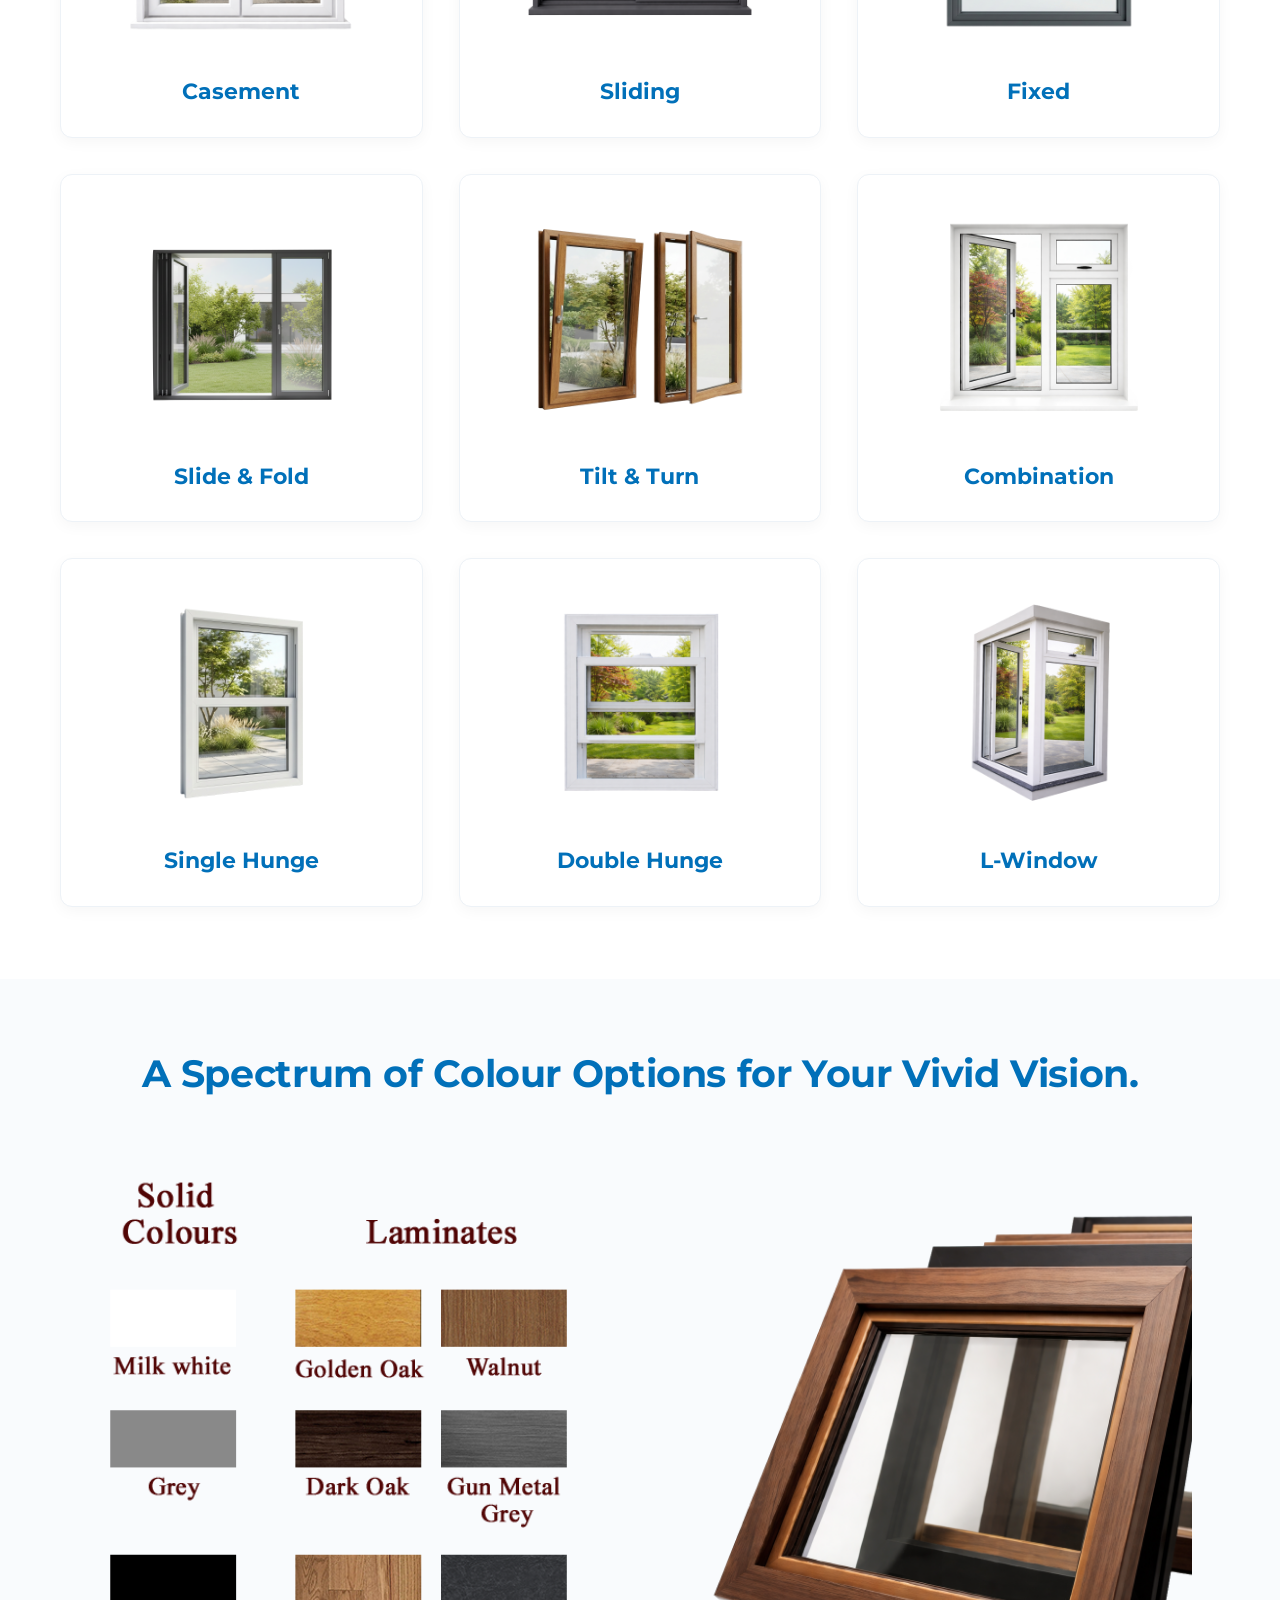
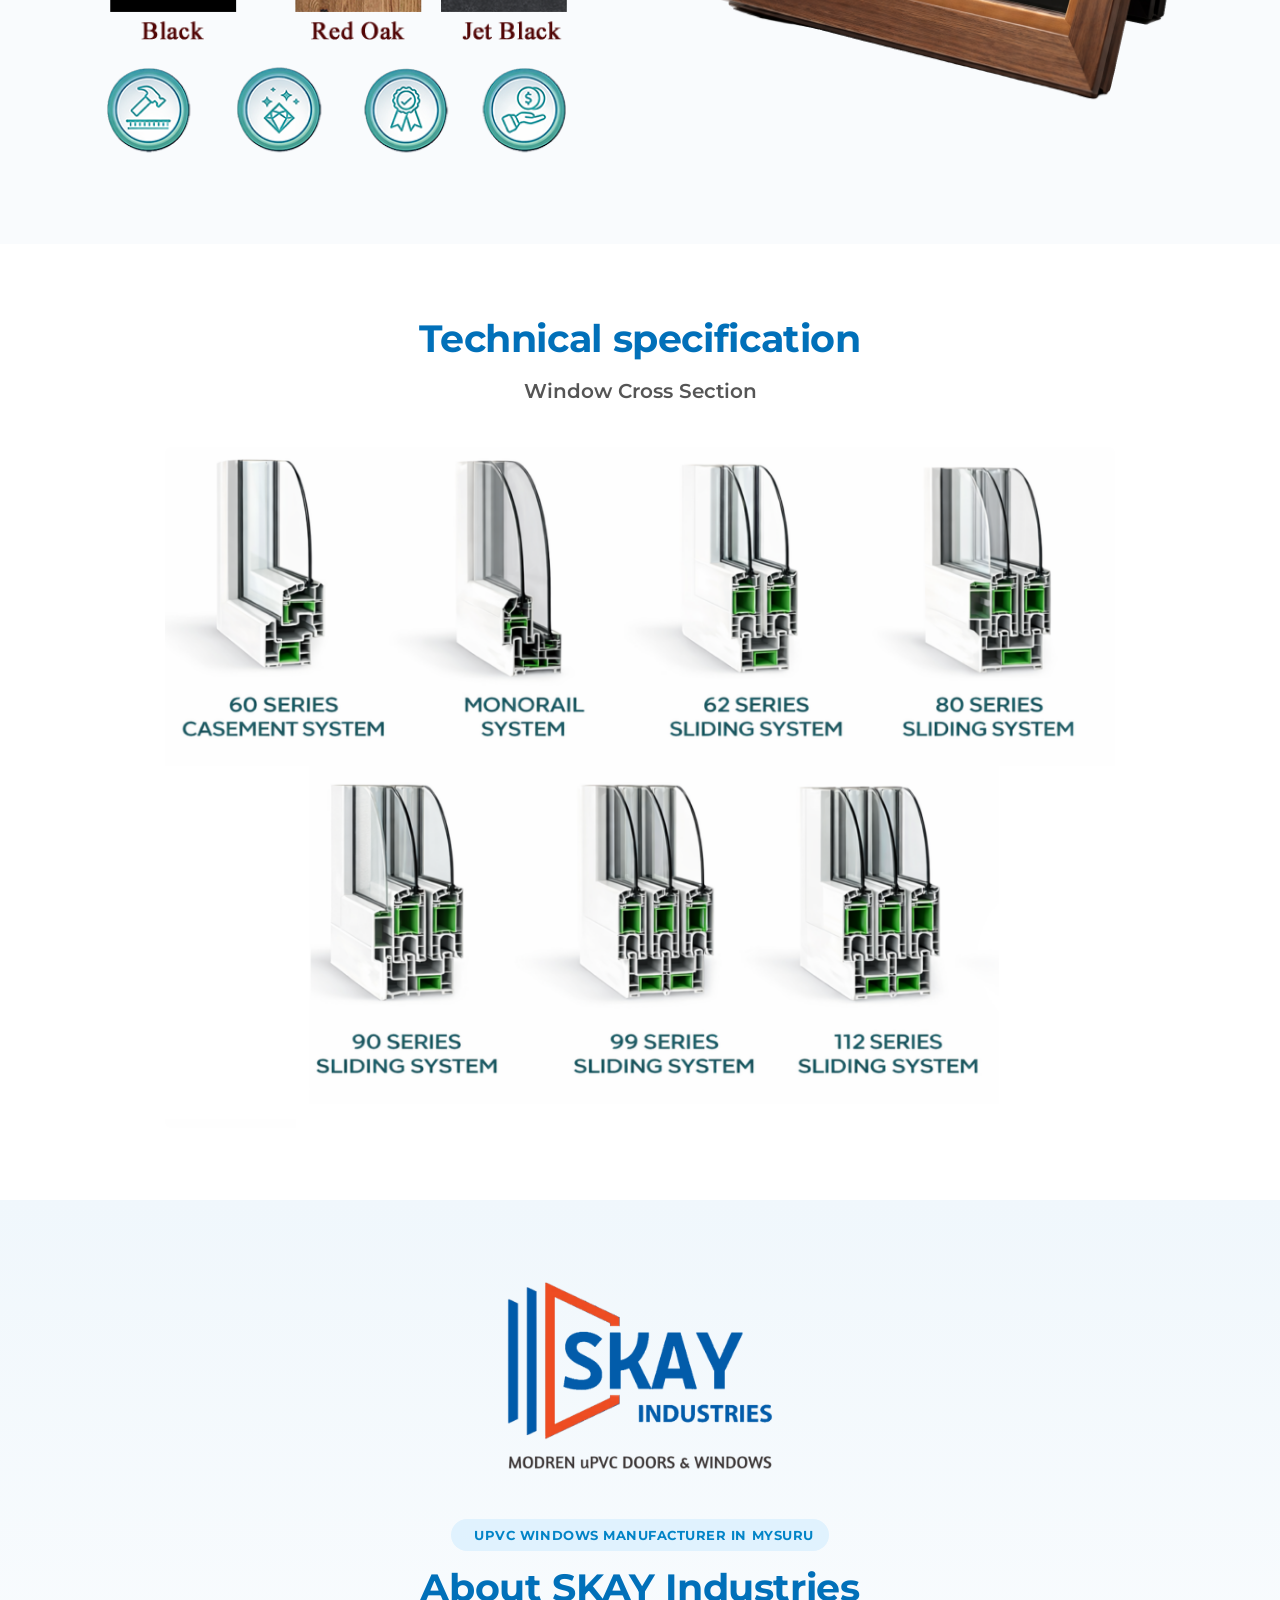
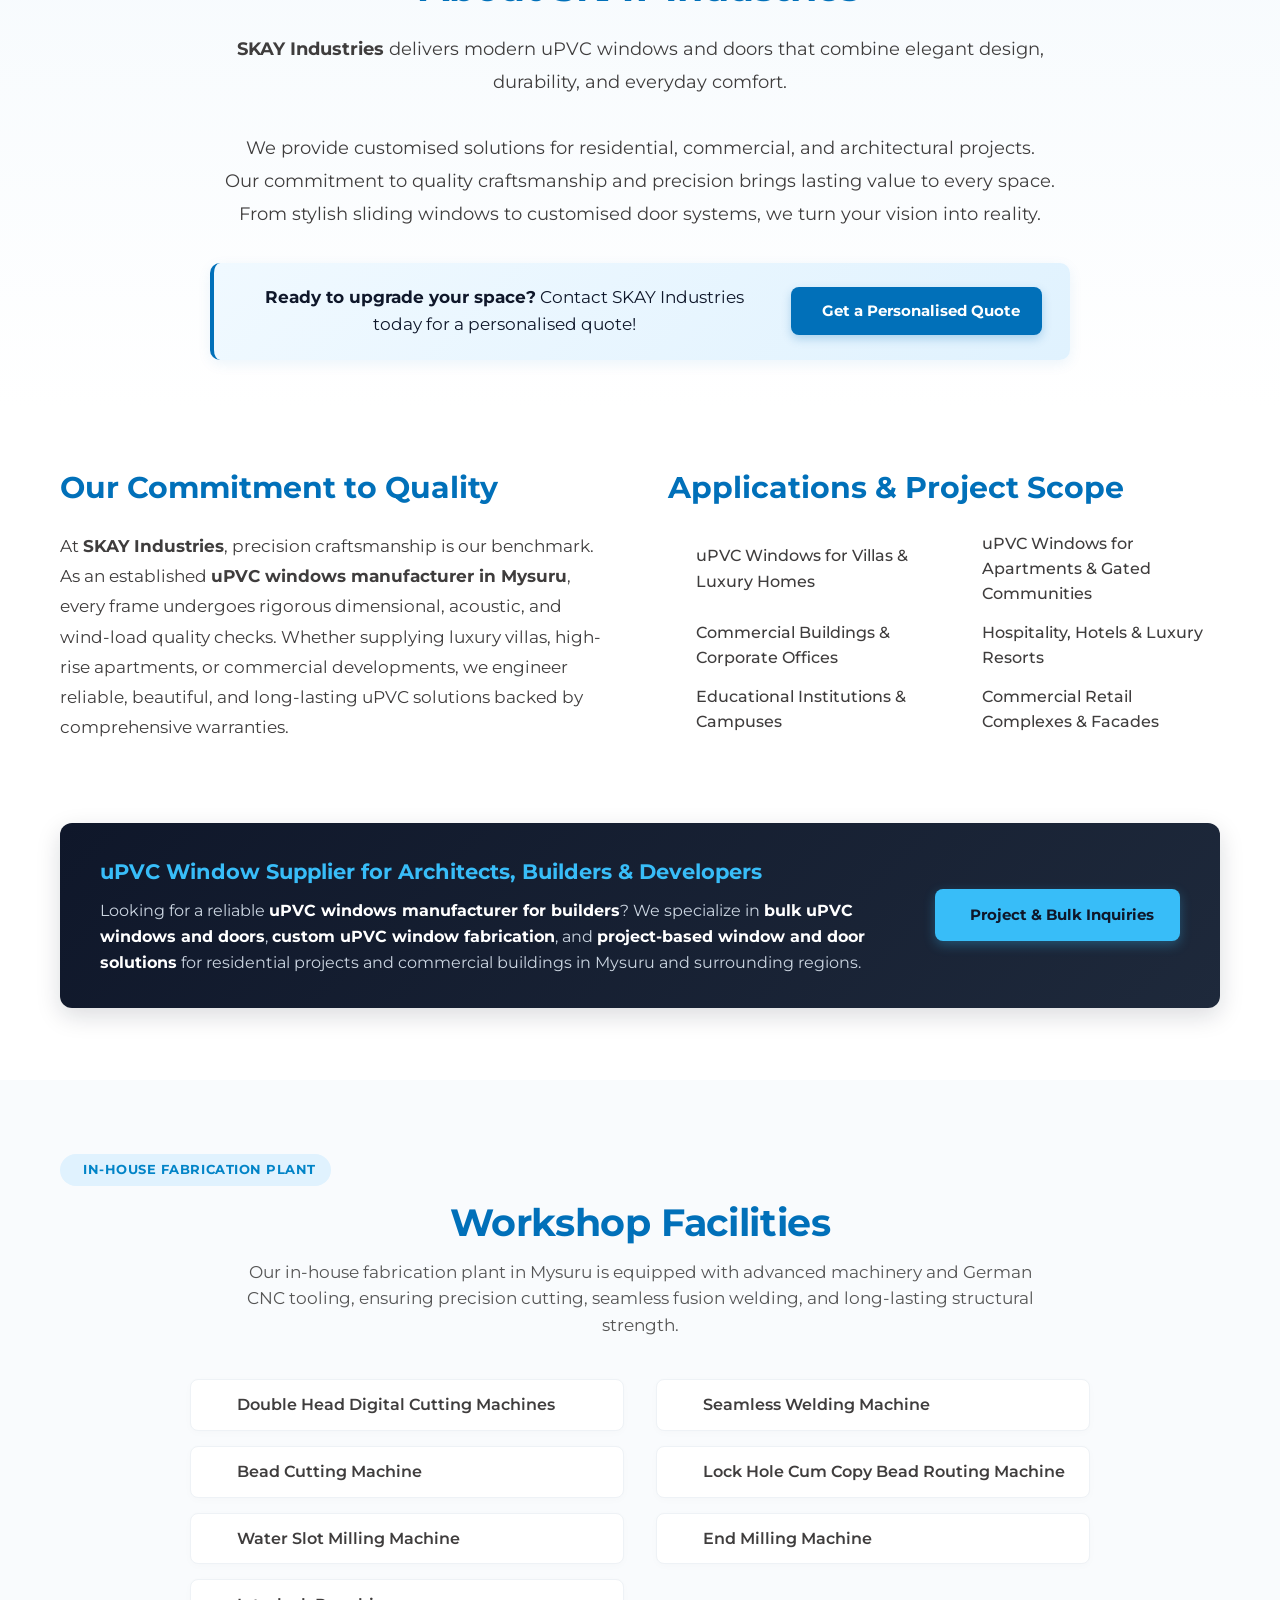
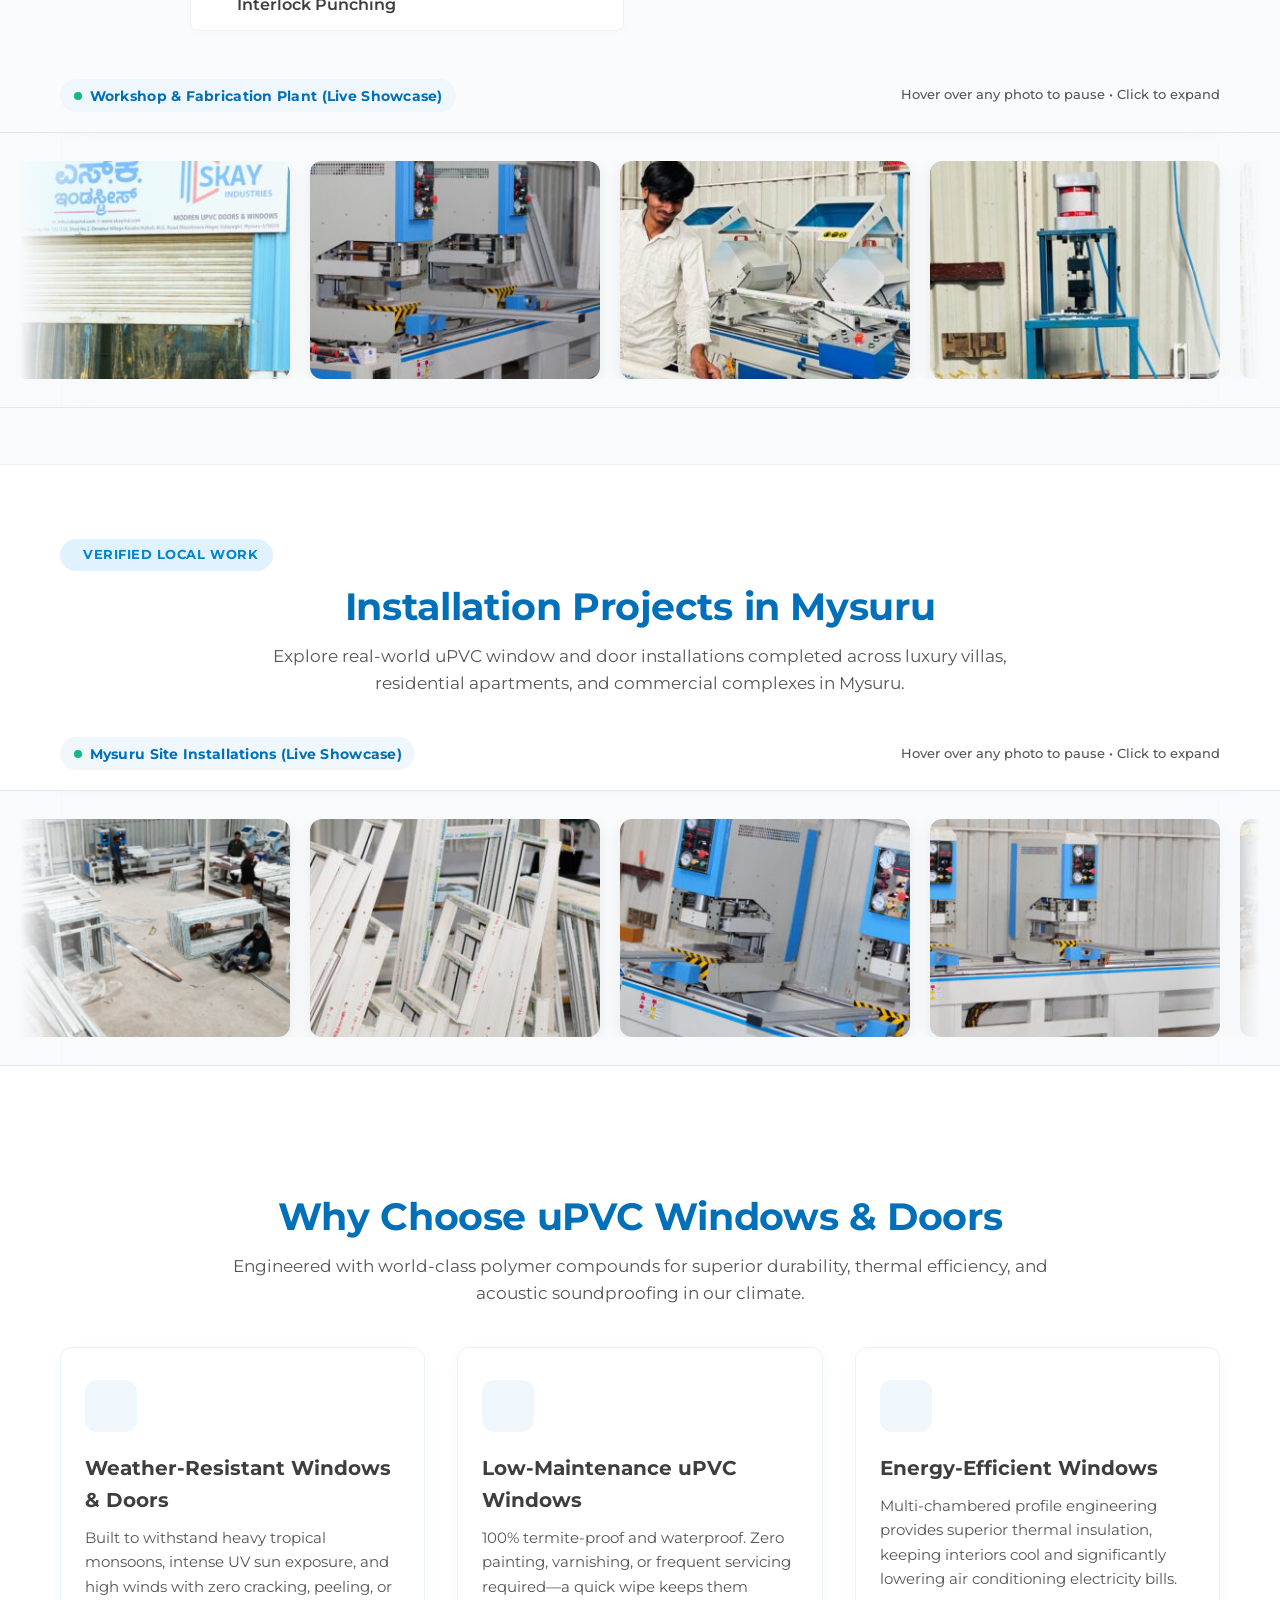
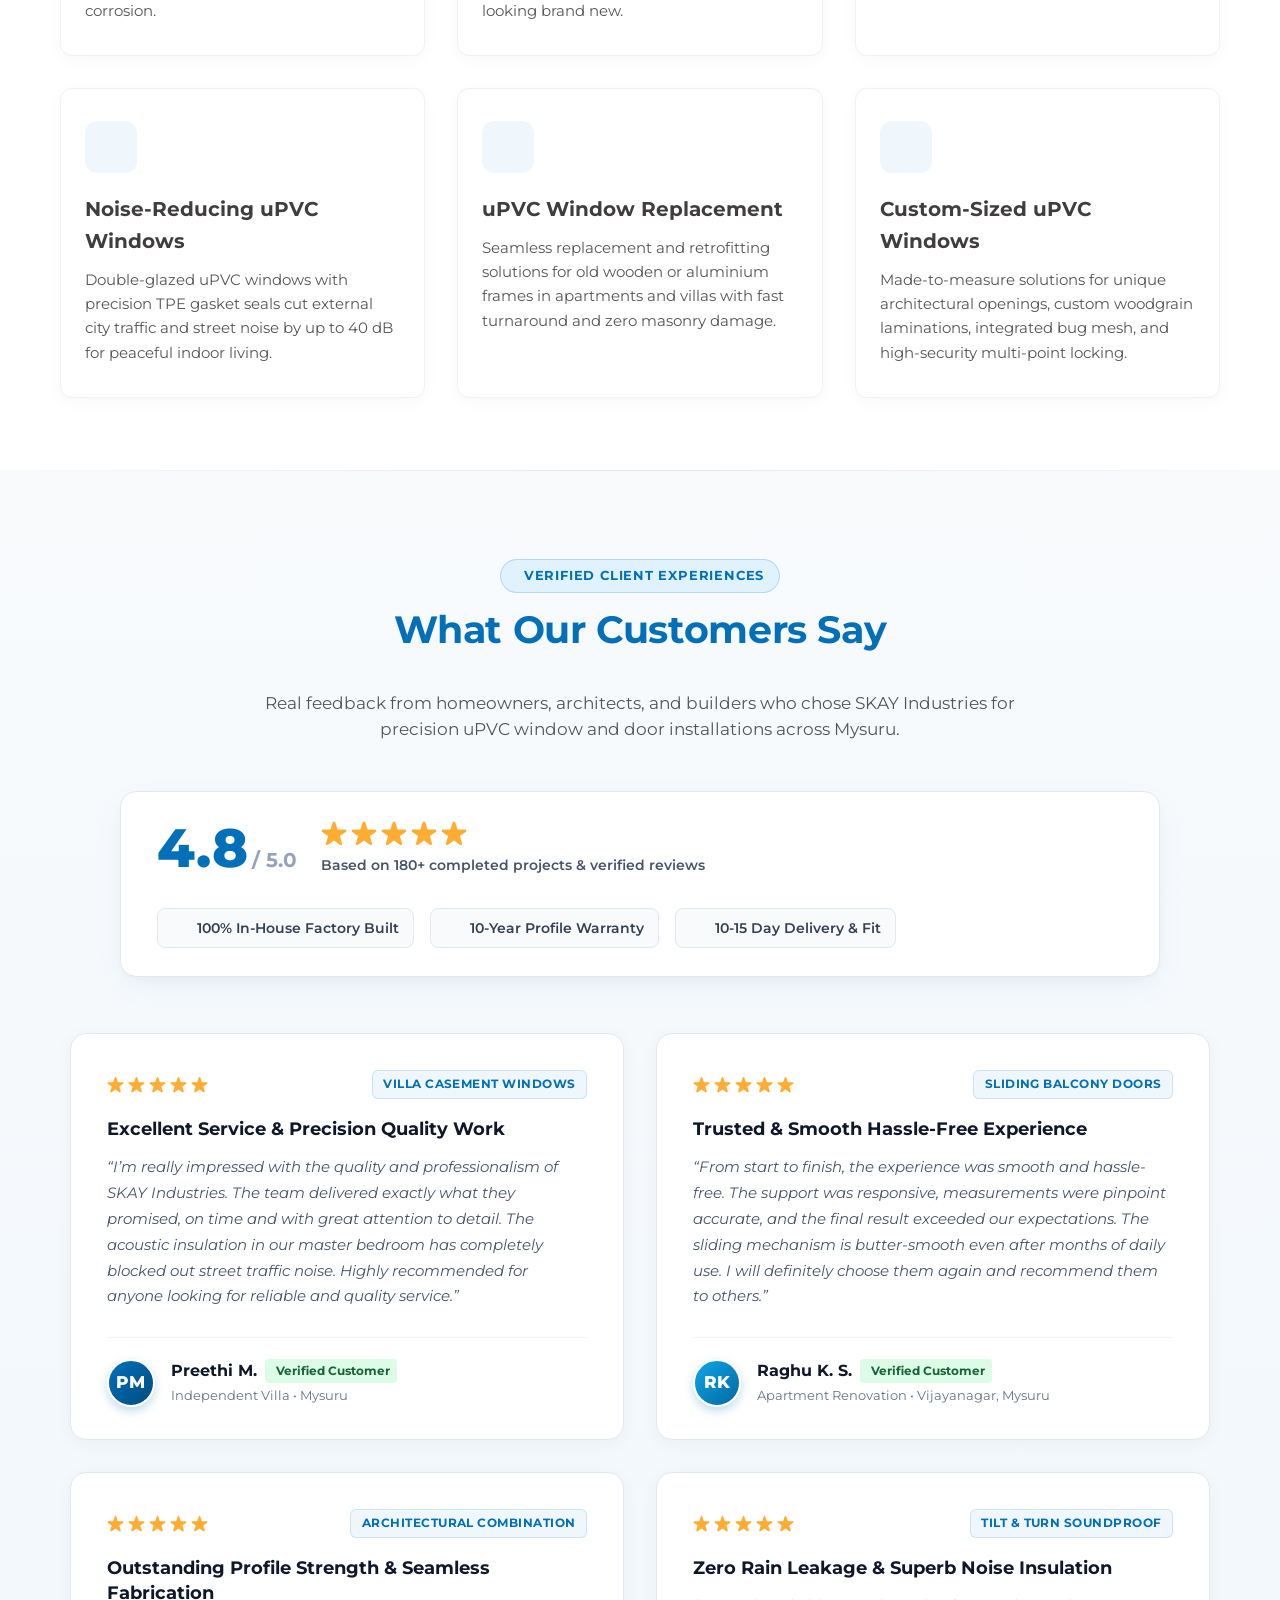
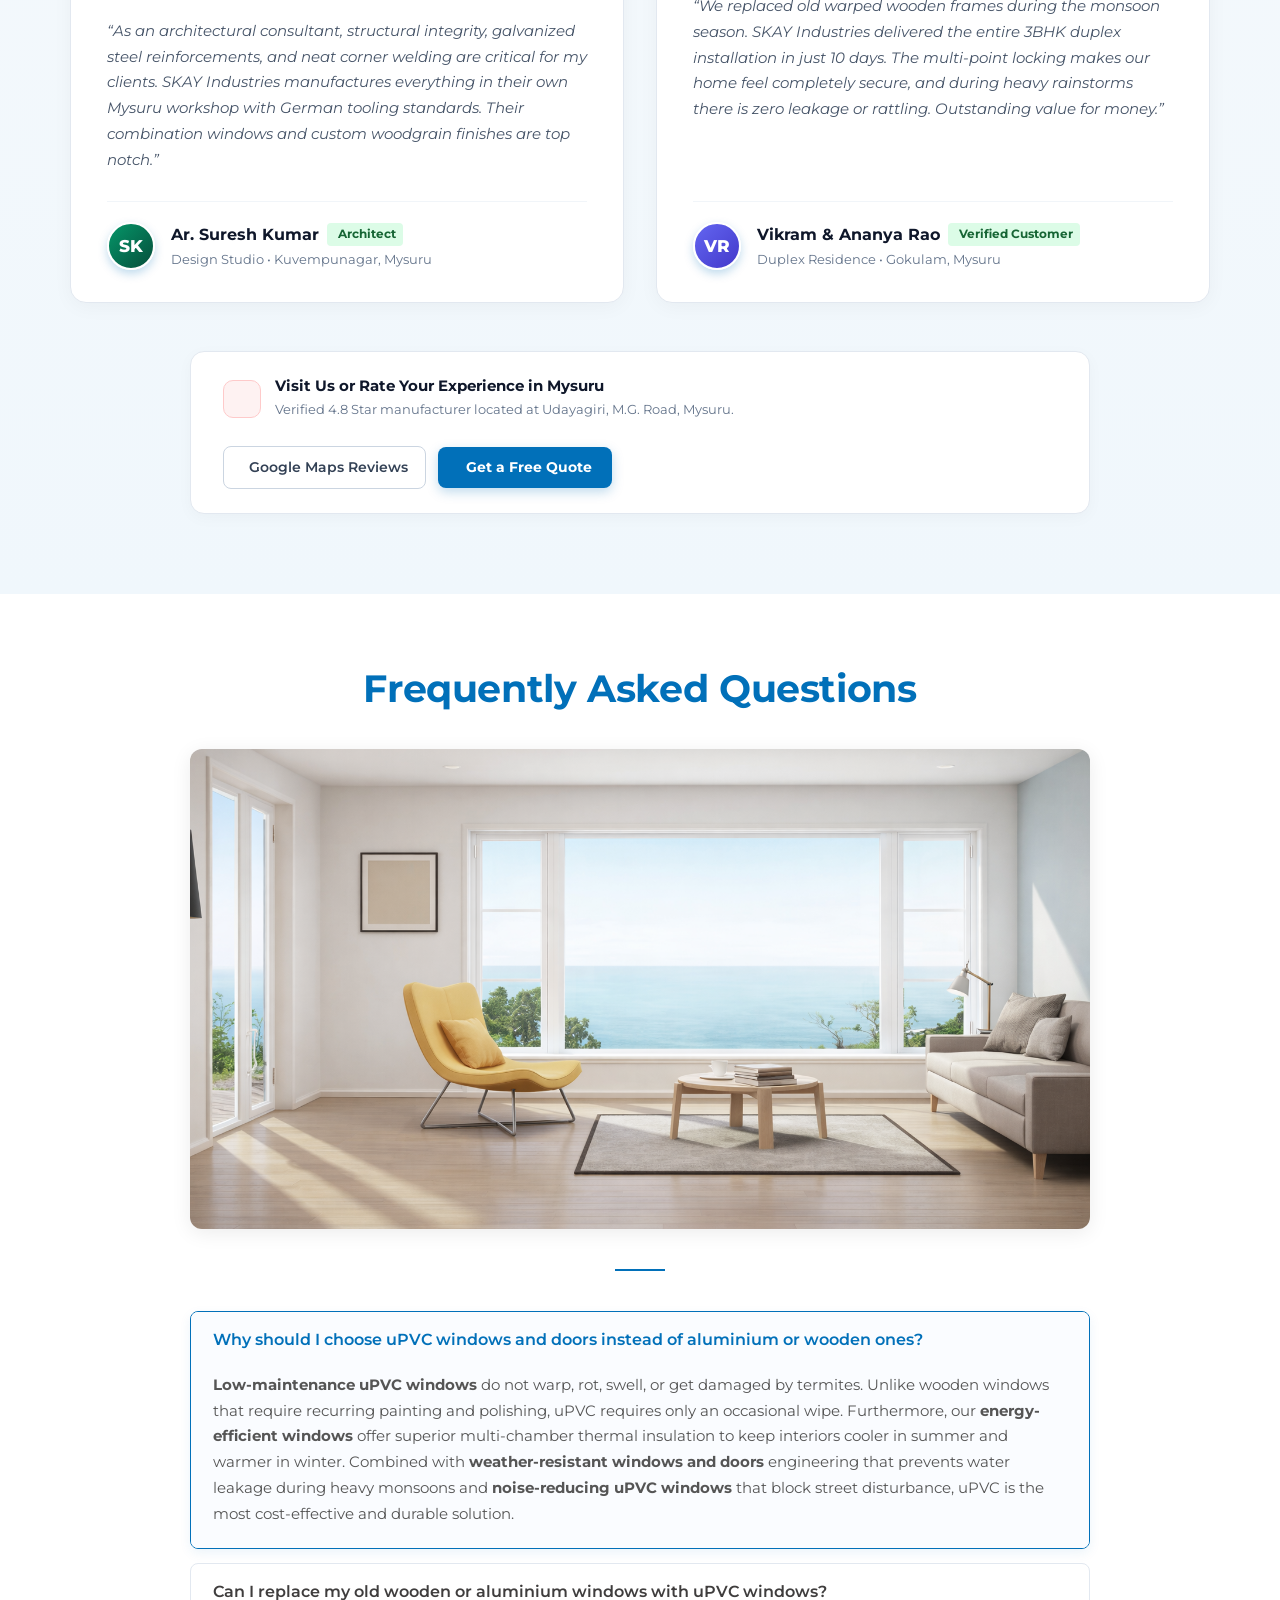
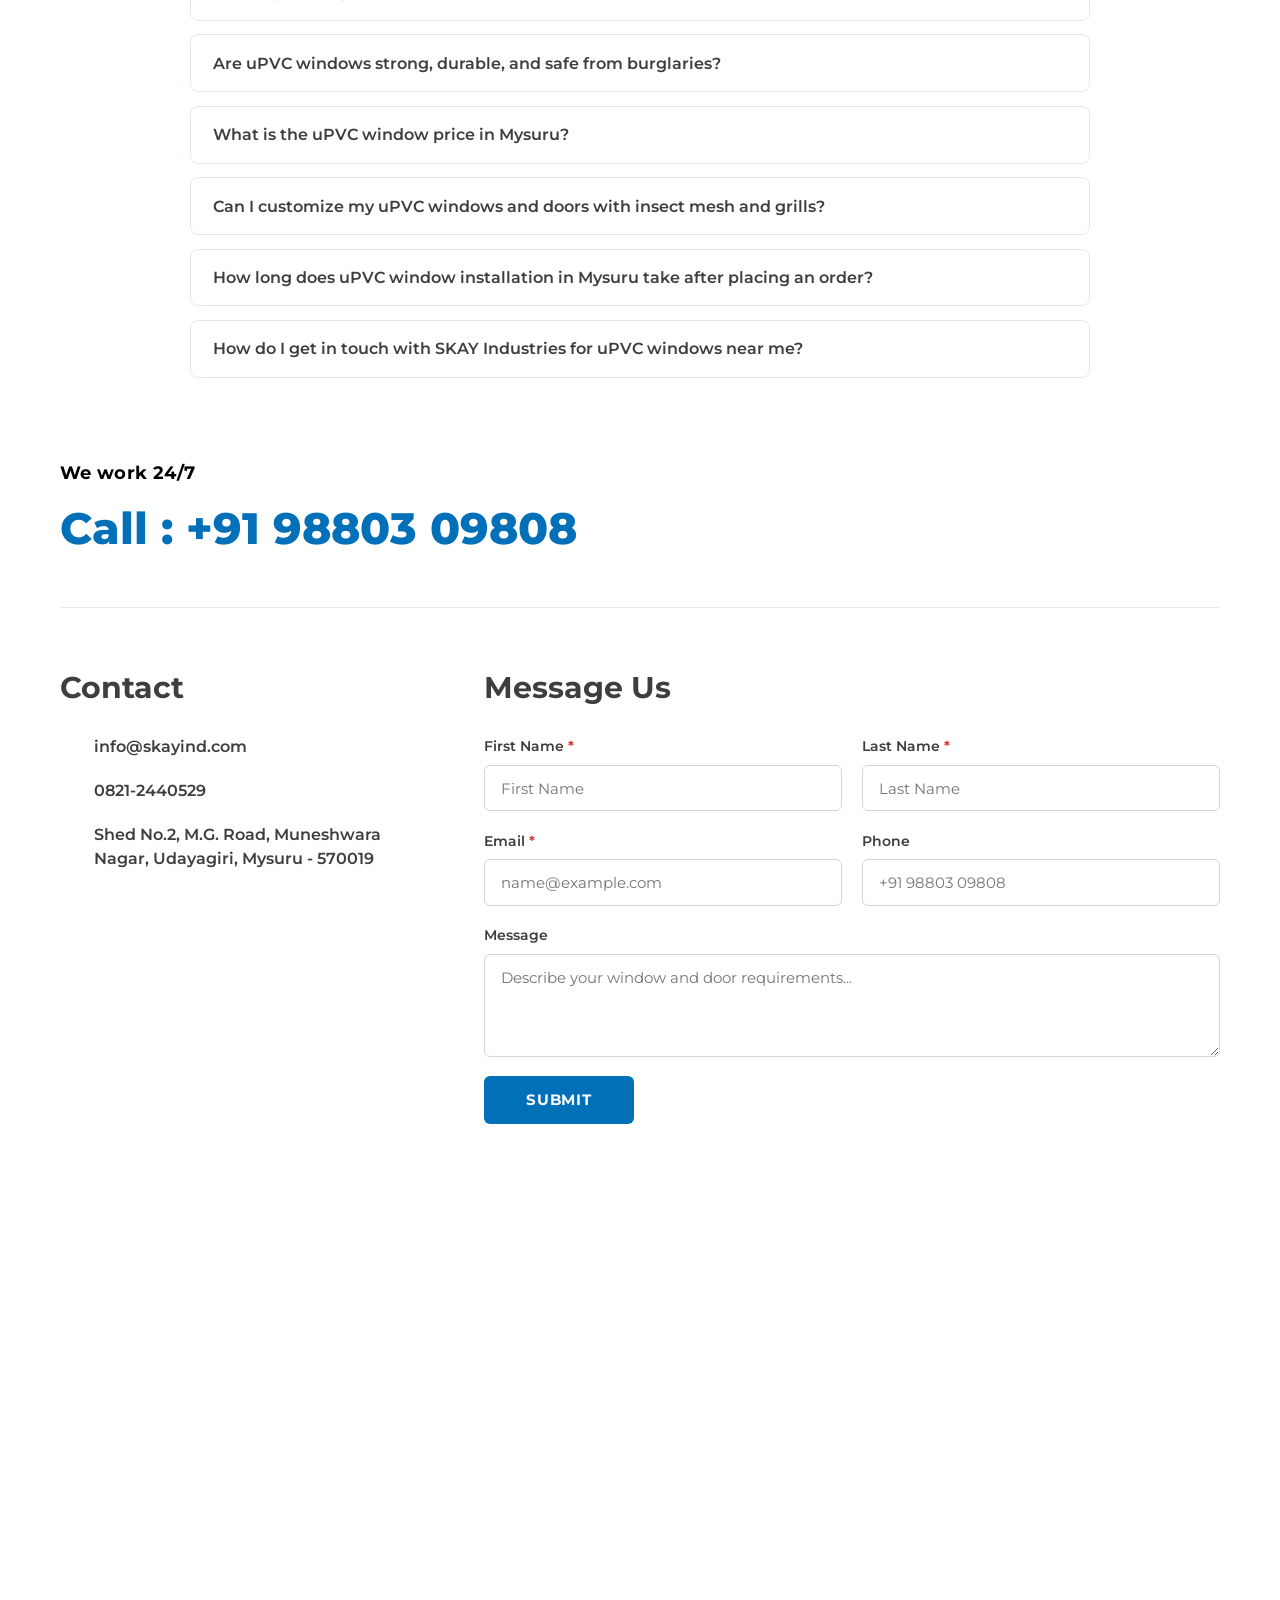
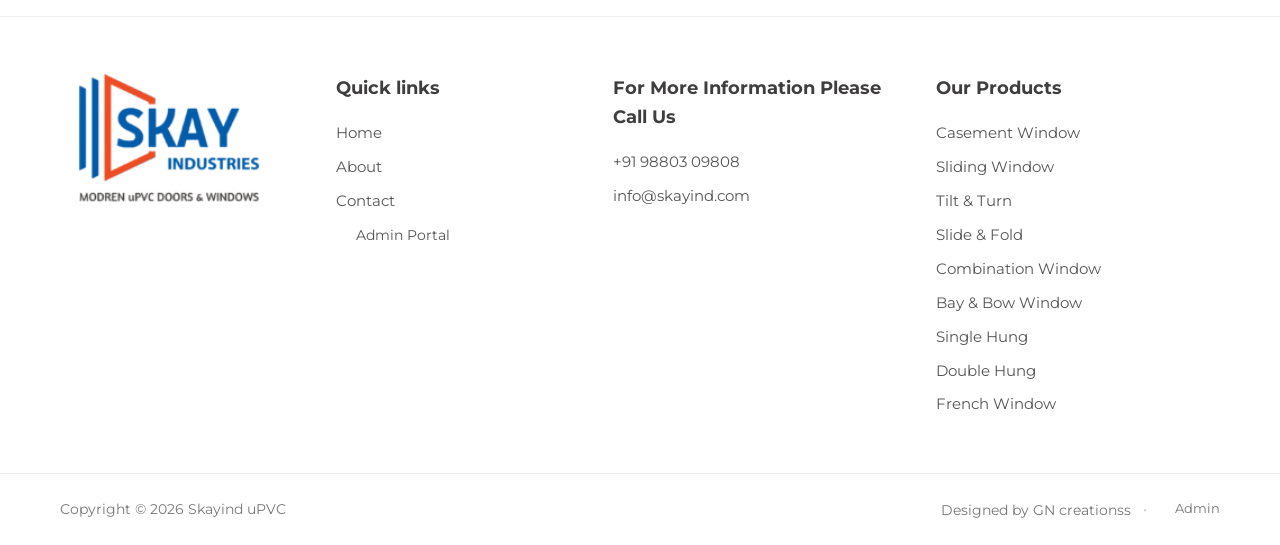
==== commit bde0a3a8: "Separate gallery into Workshop Facilities and Installation Projects in Mysuru, remove Karnataka sect" ====
--- a/index.html
+++ b/index.html
@@ -3,16 +3,16 @@
 <head>
   <meta charset="UTF-8">
   <meta name="viewport" content="width=device-width, initial-scale=1.0">
-  <title>uPVC Windows & Doors in Karnataka | SKAY Industries - Manufacturer & Supplier</title>
-  <meta name="description" content="uPVC Windows & Doors in Karnataka | SKAY Industries. Discover custom-made uPVC windows, sliding windows, and casement doors for homes, villas, and commercial projects across Karnataka. Best prices from ₹350/sq.ft.">
-  <meta name="keywords" content="uPVC Windows & Doors in Karnataka, uPVC windows price in Karnataka, uPVC doors price in Karnataka, Custom-made uPVC windows, uPVC sliding windows supplier, uPVC casement windows manufacturer, uPVC window replacement services, Bulk uPVC windows for builders, uPVC windows for villas and apartments, uPVC windows in Mysuru, uPVC doors in Mysuru, uPVC windows manufacturer in Mysuru, uPVC window installation Mysuru, uPVC doors and windows supplier Mysuru, Best uPVC windows in Mysuru, uPVC window price in Mysuru, uPVC windows near me, uPVC sliding windows, uPVC casement windows, uPVC sliding doors, uPVC French doors, uPVC tilt and turn windows, uPVC folding doors, uPVC balcony doors, Custom-sized uPVC windows, Low-maintenance uPVC windows, Noise-reducing uPVC windows, Energy-efficient windows, Weather-resistant windows and doors, Double-glazed uPVC windows, uPVC windows for apartments, uPVC windows for villas, uPVC window replacement, uPVC windows manufacturer for builders, Bulk uPVC windows and doors, Custom uPVC window fabrication, uPVC windows for residential projects, uPVC windows for commercial buildings, uPVC window supplier for architects, Project-based window and door solutions">
+  <title>SKAY Industries | Best uPVC Windows & Doors Manufacturer in Mysuru</title>
+  <meta name="description" content="SKAY Industries is the leading uPVC windows and doors manufacturer in Mysuru. Precision sliding windows, casement doors, custom fabrication, and expert installation. Factory price quotes from ₹350/sq.ft.">
+  <meta name="keywords" content="uPVC windows in Mysuru, uPVC doors in Mysuru, uPVC windows manufacturer in Mysuru, uPVC window installation Mysuru, uPVC doors and windows supplier Mysuru, Best uPVC windows in Mysuru, uPVC window price in Mysuru, uPVC windows near me, uPVC sliding windows, uPVC casement windows, uPVC sliding doors, uPVC French doors, uPVC tilt and turn windows, uPVC folding doors, uPVC balcony doors, Custom-sized uPVC windows, Low-maintenance uPVC windows, Noise-reducing uPVC windows, Energy-efficient windows, Weather-resistant windows and doors, Double-glazed uPVC windows, uPVC windows for apartments, uPVC windows for villas, uPVC window replacement, uPVC windows manufacturer for builders, Bulk uPVC windows and doors, Custom uPVC window fabrication, uPVC windows for residential projects, uPVC windows for commercial buildings, uPVC window supplier for architects, Project-based window and door solutions">
   <link rel="canonical" href="https://skayind.com/">
 
   <!-- Open Graph / Social Sharing -->
   <meta property="og:type" content="website">
   <meta property="og:url" content="https://skayind.com/">
-  <meta property="og:title" content="uPVC Windows & Doors in Karnataka | SKAY Industries">
-  <meta property="og:description" content="Discover uPVC windows and doors for homes, villas and commercial projects across Karnataka. Custom-made uPVC sliding windows, casement doors, and professional installation.">
+  <meta property="og:title" content="SKAY Industries | uPVC Windows & Doors Manufacturer in Mysuru">
+  <meta property="og:description" content="Discover premium uPVC windows and doors in Mysuru by SKAY Industries. Custom-made sliding windows, casement doors, in-house fabrication plant and professional installation.">
   <meta property="og:image" content="images/live/cropped-skaylogo-194x116.png">
 
   <!-- Schema.org JSON-LD Structured Data for Local SEO in Mysuru -->
@@ -225,9 +225,9 @@
         </div>
 
         <a href="#about" class="exact-nav-link">About</a>
-        <a href="#workshop" class="exact-nav-link">Projects</a>
+        <a href="#workshop" class="exact-nav-link">Workshop</a>
+        <a href="#projects" class="exact-nav-link">Projects</a>
         <a href="#why-upvc" class="exact-nav-link">Why Choose Us</a>
-        <a href="#karnataka-coverage" class="exact-nav-link">Karnataka</a>
         <a href="#testimonials" class="exact-nav-link">Testimonials</a>
         <a href="#faq" class="exact-nav-link">FAQ</a>
         <a href="#contact" class="exact-nav-link">Contact</a>
@@ -295,16 +295,16 @@
         <span>About</span>
       </a>
       <a href="#workshop" class="drawer-link">
+        <i data-lucide="factory" class="drawer-icon"></i>
+        <span>Workshop Facilities</span>
+      </a>
+      <a href="#projects" class="drawer-link">
         <i data-lucide="images" class="drawer-icon"></i>
-        <span>Projects & Gallery</span>
+        <span>Installation Projects</span>
       </a>
       <a href="#why-upvc" class="drawer-link">
         <i data-lucide="award" class="drawer-icon"></i>
         <span>Why Choose Us</span>
-      </a>
-      <a href="#karnataka-coverage" class="drawer-link">
-        <i data-lucide="map-pin" class="drawer-icon"></i>
-        <span>Karnataka Coverage</span>
       </a>
       <a href="#testimonials" class="drawer-link">
         <i data-lucide="message-square-quote" class="drawer-icon"></i>
@@ -661,13 +661,17 @@
   </section>
 
   <!-- ========================================================================= -->
-  <!-- SECTION 11 & 12: WORKSHOP FACILITIES & 17-PHOTO GALLERY CAROUSEL          -->
+  <!-- SECTION 11: WORKSHOP FACILITIES (In-House Fabrication Plant in Mysuru)    -->
   <!-- ========================================================================= -->
   <section id="workshop" class="workshop-section">
     <div class="container-custom">
-      <h2 class="section-title">Workshop Facilities & Installation Projects in Mysuru</h2>
+      <div class="about-badge-pill" style="margin-bottom: 0.85rem;">
+        <i data-lucide="factory" class="w-4 h-4"></i>
+        <span>In-House Fabrication Plant</span>
+      </div>
+      <h2 class="section-title">Workshop Facilities</h2>
       <p style="text-align: center; max-width: 820px; margin: -1.5rem auto 2.5rem; color: var(--text-muted); font-size: 1.05rem; line-height: 1.6;">
-        Our in-house fabrication plant in Mysuru and recent <strong>uPVC window installation projects</strong> across Karnataka. Precision German CNC cutting and fusion welding ensuring flawless fit and durability.
+        Our in-house fabrication plant in Mysuru is equipped with advanced machinery and German CNC tooling, ensuring precision cutting, seamless fusion welding, and long-lasting structural strength.
       </p>
 
       <!-- 7 Machinery Items -->
@@ -703,14 +707,14 @@
       </ul>
     </div>
 
-    <!-- Edge-to-Edge Full-Bleed Dual-Row Moving Gallery (Moving end to end of the side screen) -->
-    <div class="dual-moving-gallery-section" id="dual-moving-gallery-section">
+    <!-- Edge-to-Edge Moving Gallery: Workshop Facilities -->
+    <div class="dual-moving-gallery-section" id="workshop-gallery-section">
       <!-- Live Status Tag & Info (aligned with page content) -->
       <div class="container-custom">
         <div class="gallery-motion-header">
           <div class="gallery-live-tag">
             <span class="live-pulse-dot"></span>
-            <span>Workshop & Project Installations (Live Showcase)</span>
+            <span>Workshop & Fabrication Plant (Live Showcase)</span>
           </div>
           <span style="font-size: 0.8rem; color: var(--text-muted); font-weight: 500;">
             Hover over any photo to pause • Click to expand
@@ -718,65 +722,100 @@
         </div>
       </div>
 
-      <!-- Two Horizontal Rows Moving in Opposite Directions across Full Screen Width -->
-      <div class="moving-gallery-horizontal-viewport" id="gallery-rows-viewport">
-          <div class="gallery-fade-left"></div>
-          
-          <div class="dual-rows-wrap">
-            <!-- Row 1: Continuous Smooth Motion to the Left (←) -->
-            <div class="row-marquee-row" title="Hover to pause / Click to view large">
-              <div class="row-marquee-track track-move-left" id="row-left-track">
-                <!-- Static fallback pre-rendered for immediate SEO & zero layout shift -->
-                <div class="moving-gallery-card" data-index="0" data-src="images/live/DSC2388-300x300.jpg" data-title="Double Head Digital Cutting Area"><div class="moving-card-inner"><img src="images/live/DSC2388-300x300.jpg" alt="Double Head Digital Cutting Area" loading="lazy"><div class="moving-card-overlay"><span class="moving-card-title">Double Head Digital Cutting Area</span><span class="moving-card-zoom"><i data-lucide="maximize-2" class="w-4 h-4"></i></span></div></div></div>
-                <div class="moving-gallery-card" data-index="2" data-src="images/live/DSC2411-300x300.jpg" data-title="Seamless Corner Welding"><div class="moving-card-inner"><img src="images/live/DSC2411-300x300.jpg" alt="Seamless Corner Welding" loading="lazy"><div class="moving-card-overlay"><span class="moving-card-title">Seamless Corner Welding</span><span class="moving-card-zoom"><i data-lucide="maximize-2" class="w-4 h-4"></i></span></div></div></div>
-                <div class="moving-gallery-card" data-index="4" data-src="images/live/WhatsApp-Image-2026-02-10-at-16.35.23-2-e1770974992591-300x300.jpeg" data-title="Architectural Project Glazing"><div class="moving-card-inner"><img src="images/live/WhatsApp-Image-2026-02-10-at-16.35.23-2-e1770974992591-300x300.jpeg" alt="Architectural Project Glazing" loading="lazy"><div class="moving-card-overlay"><span class="moving-card-title">Architectural Project Glazing</span><span class="moving-card-zoom"><i data-lucide="maximize-2" class="w-4 h-4"></i></span></div></div></div>
-                <div class="moving-gallery-card" data-index="6" data-src="images/live/WhatsApp-Image-2026-02-10-at-16.35.25-1-e1770975140363-300x300.jpeg" data-title="Custom Balcony Enclosure"><div class="moving-card-inner"><img src="images/live/WhatsApp-Image-2026-02-10-at-16.35.25-1-e1770975140363-300x300.jpeg" alt="Custom Balcony Enclosure" loading="lazy"><div class="moving-card-overlay"><span class="moving-card-title">Custom Balcony Enclosure</span><span class="moving-card-zoom"><i data-lucide="maximize-2" class="w-4 h-4"></i></span></div></div></div>
-                <div class="moving-gallery-card" data-index="8" data-src="images/live/DSC2433-300x300.jpg" data-title="Multi-Point Hardware Fitting"><div class="moving-card-inner"><img src="images/live/DSC2433-300x300.jpg" alt="Multi-Point Hardware Fitting" loading="lazy"><div class="moving-card-overlay"><span class="moving-card-title">Multi-Point Hardware Fitting</span><span class="moving-card-zoom"><i data-lucide="maximize-2" class="w-4 h-4"></i></span></div></div></div>
-                <div class="moving-gallery-card" data-index="10" data-src="images/live/DSC2505-300x300.jpg" data-title="Factory Floor"><div class="moving-card-inner"><img src="images/live/DSC2505-300x300.jpg" alt="Factory Floor" loading="lazy"><div class="moving-card-overlay"><span class="moving-card-title">Factory Floor</span><span class="moving-card-zoom"><i data-lucide="maximize-2" class="w-4 h-4"></i></span></div></div></div>
-                <div class="moving-gallery-card" data-index="12" data-src="images/live/WhatsApp-Image-2026-02-10-at-16.35.22-e1770974822618-300x300.jpeg" data-title="Villa Project"><div class="moving-card-inner"><img src="images/live/WhatsApp-Image-2026-02-10-at-16.35.22-e1770974822618-300x300.jpeg" alt="Villa Project" loading="lazy"><div class="moving-card-overlay"><span class="moving-card-title">Villa Project</span><span class="moving-card-zoom"><i data-lucide="maximize-2" class="w-4 h-4"></i></span></div></div></div>
-                <div class="moving-gallery-card" data-index="14" data-src="images/live/WhatsApp-Image-2026-02-10-at-16.35.23-e1770975019767-300x300.jpeg" data-title="Sliding System"><div class="moving-card-inner"><img src="images/live/WhatsApp-Image-2026-02-10-at-16.35.23-e1770975019767-300x300.jpeg" alt="Sliding System" loading="lazy"><div class="moving-card-overlay"><span class="moving-card-title">Sliding System</span><span class="moving-card-zoom"><i data-lucide="maximize-2" class="w-4 h-4"></i></span></div></div></div>
-                <div class="moving-gallery-card" data-index="16" data-src="images/live/WhatsApp-Image-2026-02-10-at-16.35.24-e1770975115582-300x300.jpeg" data-title="Architectural uPVC Window"><div class="moving-card-inner"><img src="images/live/WhatsApp-Image-2026-02-10-at-16.35.24-e1770975115582-300x300.jpeg" alt="Architectural uPVC Window" loading="lazy"><div class="moving-card-overlay"><span class="moving-card-title">Architectural uPVC Window</span><span class="moving-card-zoom"><i data-lucide="maximize-2" class="w-4 h-4"></i></span></div></div></div>
-                <!-- Seamless Infinite Duplicate -->
-                <div class="moving-gallery-card" data-index="0" data-src="images/live/DSC2388-300x300.jpg" data-title="Double Head Digital Cutting Area"><div class="moving-card-inner"><img src="images/live/DSC2388-300x300.jpg" alt="Double Head Digital Cutting Area" loading="lazy"><div class="moving-card-overlay"><span class="moving-card-title">Double Head Digital Cutting Area</span><span class="moving-card-zoom"><i data-lucide="maximize-2" class="w-4 h-4"></i></span></div></div></div>
-                <div class="moving-gallery-card" data-index="2" data-src="images/live/DSC2411-300x300.jpg" data-title="Seamless Corner Welding"><div class="moving-card-inner"><img src="images/live/DSC2411-300x300.jpg" alt="Seamless Corner Welding" loading="lazy"><div class="moving-card-overlay"><span class="moving-card-title">Seamless Corner Welding</span><span class="moving-card-zoom"><i data-lucide="maximize-2" class="w-4 h-4"></i></span></div></div></div>
-                <div class="moving-gallery-card" data-index="4" data-src="images/live/WhatsApp-Image-2026-02-10-at-16.35.23-2-e1770974992591-300x300.jpeg" data-title="Architectural Project Glazing"><div class="moving-card-inner"><img src="images/live/WhatsApp-Image-2026-02-10-at-16.35.23-2-e1770974992591-300x300.jpeg" alt="Architectural Project Glazing" loading="lazy"><div class="moving-card-overlay"><span class="moving-card-title">Architectural Project Glazing</span><span class="moving-card-zoom"><i data-lucide="maximize-2" class="w-4 h-4"></i></span></div></div></div>
-                <div class="moving-gallery-card" data-index="6" data-src="images/live/WhatsApp-Image-2026-02-10-at-16.35.25-1-e1770975140363-300x300.jpeg" data-title="Custom Balcony Enclosure"><div class="moving-card-inner"><img src="images/live/WhatsApp-Image-2026-02-10-at-16.35.25-1-e1770975140363-300x300.jpeg" alt="Custom Balcony Enclosure" loading="lazy"><div class="moving-card-overlay"><span class="moving-card-title">Custom Balcony Enclosure</span><span class="moving-card-zoom"><i data-lucide="maximize-2" class="w-4 h-4"></i></span></div></div></div>
-                <div class="moving-gallery-card" data-index="8" data-src="images/live/DSC2433-300x300.jpg" data-title="Multi-Point Hardware Fitting"><div class="moving-card-inner"><img src="images/live/DSC2433-300x300.jpg" alt="Multi-Point Hardware Fitting" loading="lazy"><div class="moving-card-overlay"><span class="moving-card-title">Multi-Point Hardware Fitting</span><span class="moving-card-zoom"><i data-lucide="maximize-2" class="w-4 h-4"></i></span></div></div></div>
-                <div class="moving-gallery-card" data-index="10" data-src="images/live/DSC2505-300x300.jpg" data-title="Factory Floor"><div class="moving-card-inner"><img src="images/live/DSC2505-300x300.jpg" alt="Factory Floor" loading="lazy"><div class="moving-card-overlay"><span class="moving-card-title">Factory Floor</span><span class="moving-card-zoom"><i data-lucide="maximize-2" class="w-4 h-4"></i></span></div></div></div>
-                <div class="moving-gallery-card" data-index="12" data-src="images/live/WhatsApp-Image-2026-02-10-at-16.35.22-e1770974822618-300x300.jpeg" data-title="Villa Project"><div class="moving-card-inner"><img src="images/live/WhatsApp-Image-2026-02-10-at-16.35.22-e1770974822618-300x300.jpeg" alt="Villa Project" loading="lazy"><div class="moving-card-overlay"><span class="moving-card-title">Villa Project</span><span class="moving-card-zoom"><i data-lucide="maximize-2" class="w-4 h-4"></i></span></div></div></div>
-                <div class="moving-gallery-card" data-index="14" data-src="images/live/WhatsApp-Image-2026-02-10-at-16.35.23-e1770975019767-300x300.jpeg" data-title="Sliding System"><div class="moving-card-inner"><img src="images/live/WhatsApp-Image-2026-02-10-at-16.35.23-e1770975019767-300x300.jpeg" alt="Sliding System" loading="lazy"><div class="moving-card-overlay"><span class="moving-card-title">Sliding System</span><span class="moving-card-zoom"><i data-lucide="maximize-2" class="w-4 h-4"></i></span></div></div></div>
-                <div class="moving-gallery-card" data-index="16" data-src="images/live/WhatsApp-Image-2026-02-10-at-16.35.24-e1770975115582-300x300.jpeg" data-title="Architectural uPVC Window"><div class="moving-card-inner"><img src="images/live/WhatsApp-Image-2026-02-10-at-16.35.24-e1770975115582-300x300.jpeg" alt="Architectural uPVC Window" loading="lazy"><div class="moving-card-overlay"><span class="moving-card-title">Architectural uPVC Window</span><span class="moving-card-zoom"><i data-lucide="maximize-2" class="w-4 h-4"></i></span></div></div></div>
-              </div>
-            </div>
-
-            <!-- Row 2: Continuous Smooth Motion to the Right (→) in OPPOSITE DIRECTION -->
-            <div class="row-marquee-row" title="Hover to pause / Click to view large">
-              <div class="row-marquee-track track-move-right" id="row-right-track">
-                <!-- Static fallback pre-rendered for immediate SEO & zero layout shift -->
-                <div class="moving-gallery-card" data-index="1" data-src="images/live/Screenshot-2026-02-09-at-1.45.09-PM-300x300.png" data-title="Precision CNC Machinery"><div class="moving-card-inner"><img src="images/live/Screenshot-2026-02-09-at-1.45.09-PM-300x300.png" alt="Precision CNC Machinery" loading="lazy"><div class="moving-card-overlay"><span class="moving-card-title">Precision CNC Machinery</span><span class="moving-card-zoom"><i data-lucide="maximize-2" class="w-4 h-4"></i></span></div></div></div>
-                <div class="moving-gallery-card" data-index="3" data-src="images/live/DSC2430-300x300.jpg" data-title="Profile Reinforcement & Assembly"><div class="moving-card-inner"><img src="images/live/DSC2430-300x300.jpg" alt="Profile Reinforcement & Assembly" loading="lazy"><div class="moving-card-overlay"><span class="moving-card-title">Profile Reinforcement & Assembly</span><span class="moving-card-zoom"><i data-lucide="maximize-2" class="w-4 h-4"></i></span></div></div></div>
-                <div class="moving-gallery-card" data-index="5" data-src="images/live/DSC2420-300x300.jpg" data-title="Profile Processing Line"><div class="moving-card-inner"><img src="images/live/DSC2420-300x300.jpg" alt="Profile Processing Line" loading="lazy"><div class="moving-card-overlay"><span class="moving-card-title">Profile Processing Line</span><span class="moving-card-zoom"><i data-lucide="maximize-2" class="w-4 h-4"></i></span></div></div></div>
-                <div class="moving-gallery-card" data-index="7" data-src="images/live/DSC2474-300x300.jpg" data-title="End Milling Machine Operation"><div class="moving-card-inner"><img src="images/live/DSC2474-300x300.jpg" alt="End Milling Machine Operation" loading="lazy"><div class="moving-card-overlay"><span class="moving-card-title">End Milling Machine Operation</span><span class="moving-card-zoom"><i data-lucide="maximize-2" class="w-4 h-4"></i></span></div></div></div>
-                <div class="moving-gallery-card" data-index="9" data-src="images/live/WhatsApp-Image-2026-02-10-at-16.35.25-300x300.jpeg" data-title="Modern Architecture"><div class="moving-card-inner"><img src="images/live/WhatsApp-Image-2026-02-10-at-16.35.25-300x300.jpeg" alt="Modern Architecture" loading="lazy"><div class="moving-card-overlay"><span class="moving-card-title">Modern Architecture</span><span class="moving-card-zoom"><i data-lucide="maximize-2" class="w-4 h-4"></i></span></div></div></div>
-                <div class="moving-gallery-card" data-index="11" data-src="images/live/WhatsApp-Image-2026-02-10-at-16.35.22-1-300x300.jpeg" data-title="Residential Project"><div class="moving-card-inner"><img src="images/live/WhatsApp-Image-2026-02-10-at-16.35.22-1-300x300.jpeg" alt="Residential Project" loading="lazy"><div class="moving-card-overlay"><span class="moving-card-title">Residential Project</span><span class="moving-card-zoom"><i data-lucide="maximize-2" class="w-4 h-4"></i></span></div></div></div>
-                <div class="moving-gallery-card" data-index="13" data-src="images/live/WhatsApp-Image-2026-02-10-at-16.35.23-1-e1770974971677-300x300.jpeg" data-title="Balcony Sliding Door"><div class="moving-card-inner"><img src="images/live/WhatsApp-Image-2026-02-10-at-16.35.23-1-e1770974971677-300x300.jpeg" alt="Balcony Sliding Door" loading="lazy"><div class="moving-card-overlay"><span class="moving-card-title">Balcony Sliding Door</span><span class="moving-card-zoom"><i data-lucide="maximize-2" class="w-4 h-4"></i></span></div></div></div>
-                <div class="moving-gallery-card" data-index="15" data-src="images/live/WhatsApp-Image-2026-02-10-at-16.35.24-1-e1770975087849-300x300.jpeg" data-title="Commercial Facade"><div class="moving-card-inner"><img src="images/live/WhatsApp-Image-2026-02-10-at-16.35.24-1-e1770975087849-300x300.jpeg" alt="Commercial Facade" loading="lazy"><div class="moving-card-overlay"><span class="moving-card-title">Commercial Facade</span><span class="moving-card-zoom"><i data-lucide="maximize-2" class="w-4 h-4"></i></span></div></div></div>
-                <!-- Seamless Infinite Duplicate -->
-                <div class="moving-gallery-card" data-index="1" data-src="images/live/Screenshot-2026-02-09-at-1.45.09-PM-300x300.png" data-title="Precision CNC Machinery"><div class="moving-card-inner"><img src="images/live/Screenshot-2026-02-09-at-1.45.09-PM-300x300.png" alt="Precision CNC Machinery" loading="lazy"><div class="moving-card-overlay"><span class="moving-card-title">Precision CNC Machinery</span><span class="moving-card-zoom"><i data-lucide="maximize-2" class="w-4 h-4"></i></span></div></div></div>
-                <div class="moving-gallery-card" data-index="3" data-src="images/live/DSC2430-300x300.jpg" data-title="Profile Reinforcement & Assembly"><div class="moving-card-inner"><img src="images/live/DSC2430-300x300.jpg" alt="Profile Reinforcement & Assembly" loading="lazy"><div class="moving-card-overlay"><span class="moving-card-title">Profile Reinforcement & Assembly</span><span class="moving-card-zoom"><i data-lucide="maximize-2" class="w-4 h-4"></i></span></div></div></div>
-                <div class="moving-gallery-card" data-index="5" data-src="images/live/DSC2420-300x300.jpg" data-title="Profile Processing Line"><div class="moving-card-inner"><img src="images/live/DSC2420-300x300.jpg" alt="Profile Processing Line" loading="lazy"><div class="moving-card-overlay"><span class="moving-card-title">Profile Processing Line</span><span class="moving-card-zoom"><i data-lucide="maximize-2" class="w-4 h-4"></i></span></div></div></div>
-                <div class="moving-gallery-card" data-index="7" data-src="images/live/DSC2474-300x300.jpg" data-title="End Milling Machine Operation"><div class="moving-card-inner"><img src="images/live/DSC2474-300x300.jpg" alt="End Milling Machine Operation" loading="lazy"><div class="moving-card-overlay"><span class="moving-card-title">End Milling Machine Operation</span><span class="moving-card-zoom"><i data-lucide="maximize-2" class="w-4 h-4"></i></span></div></div></div>
-                <div class="moving-gallery-card" data-index="9" data-src="images/live/WhatsApp-Image-2026-02-10-at-16.35.25-300x300.jpeg" data-title="Modern Architecture"><div class="moving-card-inner"><img src="images/live/WhatsApp-Image-2026-02-10-at-16.35.25-300x300.jpeg" alt="Modern Architecture" loading="lazy"><div class="moving-card-overlay"><span class="moving-card-title">Modern Architecture</span><span class="moving-card-zoom"><i data-lucide="maximize-2" class="w-4 h-4"></i></span></div></div></div>
-                <div class="moving-gallery-card" data-index="11" data-src="images/live/WhatsApp-Image-2026-02-10-at-16.35.22-1-300x300.jpeg" data-title="Residential Project"><div class="moving-card-inner"><img src="images/live/WhatsApp-Image-2026-02-10-at-16.35.22-1-300x300.jpeg" alt="Residential Project" loading="lazy"><div class="moving-card-overlay"><span class="moving-card-title">Residential Project</span><span class="moving-card-zoom"><i data-lucide="maximize-2" class="w-4 h-4"></i></span></div></div></div>
-                <div class="moving-gallery-card" data-index="13" data-src="images/live/WhatsApp-Image-2026-02-10-at-16.35.23-1-e1770974971677-300x300.jpeg" data-title="Balcony Sliding Door"><div class="moving-card-inner"><img src="images/live/WhatsApp-Image-2026-02-10-at-16.35.23-1-e1770974971677-300x300.jpeg" alt="Balcony Sliding Door" loading="lazy"><div class="moving-card-overlay"><span class="moving-card-title">Balcony Sliding Door</span><span class="moving-card-zoom"><i data-lucide="maximize-2" class="w-4 h-4"></i></span></div></div></div>
-                <div class="moving-gallery-card" data-index="15" data-src="images/live/WhatsApp-Image-2026-02-10-at-16.35.24-1-e1770975087849-300x300.jpeg" data-title="Commercial Facade"><div class="moving-card-inner"><img src="images/live/WhatsApp-Image-2026-02-10-at-16.35.24-1-e1770975087849-300x300.jpeg" alt="Commercial Facade" loading="lazy"><div class="moving-card-overlay"><span class="moving-card-title">Commercial Facade</span><span class="moving-card-zoom"><i data-lucide="maximize-2" class="w-4 h-4"></i></span></div></div></div>
-              </div>
-            </div>
-          </div>
-
-          <div class="gallery-fade-right"></div>
-        </div>
-      </div>
+      <!-- Workshop Marquee Row: Continuous Smooth Motion to the Left (←) -->
+      <div class="moving-gallery-horizontal-viewport" id="workshop-gallery-viewport">
+        <div class="gallery-fade-left"></div>
+        <div class="dual-rows-wrap">
+          <div class="row-marquee-row" title="Hover to pause / Click to view large">
+            <div class="row-marquee-track track-move-left" id="workshop-track">
+              <!-- 8 Workshop Cards -->
+              <div class="moving-gallery-card" data-index="0" data-src="images/live/DSC2388-300x300.jpg" data-title="Double Head Digital Cutting Area"><div class="moving-card-inner"><img src="images/live/DSC2388-300x300.jpg" alt="Double Head Digital Cutting Area" loading="lazy"><div class="moving-card-overlay"><span class="moving-card-title">Double Head Digital Cutting Area</span><span class="moving-card-zoom"><i data-lucide="maximize-2" class="w-4 h-4"></i></span></div></div></div>
+              <div class="moving-gallery-card" data-index="1" data-src="images/live/Screenshot-2026-02-09-at-1.45.09-PM-300x300.png" data-title="Precision CNC Machinery"><div class="moving-card-inner"><img src="images/live/Screenshot-2026-02-09-at-1.45.09-PM-300x300.png" alt="Precision CNC Machinery" loading="lazy"><div class="moving-card-overlay"><span class="moving-card-title">Precision CNC Machinery</span><span class="moving-card-zoom"><i data-lucide="maximize-2" class="w-4 h-4"></i></span></div></div></div>
+              <div class="moving-gallery-card" data-index="2" data-src="images/live/DSC2411-300x300.jpg" data-title="Seamless Corner Welding"><div class="moving-card-inner"><img src="images/live/DSC2411-300x300.jpg" alt="Seamless Corner Welding" loading="lazy"><div class="moving-card-overlay"><span class="moving-card-title">Seamless Corner Welding</span><span class="moving-card-zoom"><i data-lucide="maximize-2" class="w-4 h-4"></i></span></div></div></div>
+              <div class="moving-gallery-card" data-index="3" data-src="images/live/DSC2430-300x300.jpg" data-title="Profile Reinforcement & Assembly"><div class="moving-card-inner"><img src="images/live/DSC2430-300x300.jpg" alt="Profile Reinforcement & Assembly" loading="lazy"><div class="moving-card-overlay"><span class="moving-card-title">Profile Reinforcement & Assembly</span><span class="moving-card-zoom"><i data-lucide="maximize-2" class="w-4 h-4"></i></span></div></div></div>
+              <div class="moving-gallery-card" data-index="4" data-src="images/live/DSC2420-300x300.jpg" data-title="Profile Processing Line"><div class="moving-card-inner"><img src="images/live/DSC2420-300x300.jpg" alt="Profile Processing Line" loading="lazy"><div class="moving-card-overlay"><span class="moving-card-title">Profile Processing Line</span><span class="moving-card-zoom"><i data-lucide="maximize-2" class="w-4 h-4"></i></span></div></div></div>
+              <div class="moving-gallery-card" data-index="5" data-src="images/live/DSC2474-300x300.jpg" data-title="End Milling Machine Operation"><div class="moving-card-inner"><img src="images/live/DSC2474-300x300.jpg" alt="End Milling Machine Operation" loading="lazy"><div class="moving-card-overlay"><span class="moving-card-title">End Milling Machine Operation</span><span class="moving-card-zoom"><i data-lucide="maximize-2" class="w-4 h-4"></i></span></div></div></div>
+              <div class="moving-gallery-card" data-index="6" data-src="images/live/DSC2433-300x300.jpg" data-title="Multi-Point Hardware Fitting"><div class="moving-card-inner"><img src="images/live/DSC2433-300x300.jpg" alt="Multi-Point Hardware Fitting" loading="lazy"><div class="moving-card-overlay"><span class="moving-card-title">Multi-Point Hardware Fitting</span><span class="moving-card-zoom"><i data-lucide="maximize-2" class="w-4 h-4"></i></span></div></div></div>
+              <div class="moving-gallery-card" data-index="7" data-src="images/live/DSC2505-300x300.jpg" data-title="Factory Floor & Quality Station"><div class="moving-card-inner"><img src="images/live/DSC2505-300x300.jpg" alt="Factory Floor & Quality Station" loading="lazy"><div class="moving-card-overlay"><span class="moving-card-title">Factory Floor & Quality Station</span><span class="moving-card-zoom"><i data-lucide="maximize-2" class="w-4 h-4"></i></span></div></div></div>
+              <!-- Seamless Infinite Duplicate -->
+              <div class="moving-gallery-card" data-index="0" data-src="images/live/DSC2388-300x300.jpg" data-title="Double Head Digital Cutting Area"><div class="moving-card-inner"><img src="images/live/DSC2388-300x300.jpg" alt="Double Head Digital Cutting Area" loading="lazy"><div class="moving-card-overlay"><span class="moving-card-title">Double Head Digital Cutting Area</span><span class="moving-card-zoom"><i data-lucide="maximize-2" class="w-4 h-4"></i></span></div></div></div>
+              <div class="moving-gallery-card" data-index="1" data-src="images/live/Screenshot-2026-02-09-at-1.45.09-PM-300x300.png" data-title="Precision CNC Machinery"><div class="moving-card-inner"><img src="images/live/Screenshot-2026-02-09-at-1.45.09-PM-300x300.png" alt="Precision CNC Machinery" loading="lazy"><div class="moving-card-overlay"><span class="moving-card-title">Precision CNC Machinery</span><span class="moving-card-zoom"><i data-lucide="maximize-2" class="w-4 h-4"></i></span></div></div></div>
+              <div class="moving-gallery-card" data-index="2" data-src="images/live/DSC2411-300x300.jpg" data-title="Seamless Corner Welding"><div class="moving-card-inner"><img src="images/live/DSC2411-300x300.jpg" alt="Seamless Corner Welding" loading="lazy"><div class="moving-card-overlay"><span class="moving-card-title">Seamless Corner Welding</span><span class="moving-card-zoom"><i data-lucide="maximize-2" class="w-4 h-4"></i></span></div></div></div>
+              <div class="moving-gallery-card" data-index="3" data-src="images/live/DSC2430-300x300.jpg" data-title="Profile Reinforcement & Assembly"><div class="moving-card-inner"><img src="images/live/DSC2430-300x300.jpg" alt="Profile Reinforcement & Assembly" loading="lazy"><div class="moving-card-overlay"><span class="moving-card-title">Profile Reinforcement & Assembly</span><span class="moving-card-zoom"><i data-lucide="maximize-2" class="w-4 h-4"></i></span></div></div></div>
+              <div class="moving-gallery-card" data-index="4" data-src="images/live/DSC2420-300x300.jpg" data-title="Profile Processing Line"><div class="moving-card-inner"><img src="images/live/DSC2420-300x300.jpg" alt="Profile Processing Line" loading="lazy"><div class="moving-card-overlay"><span class="moving-card-title">Profile Processing Line</span><span class="moving-card-zoom"><i data-lucide="maximize-2" class="w-4 h-4"></i></span></div></div></div>
+              <div class="moving-gallery-card" data-index="5" data-src="images/live/DSC2474-300x300.jpg" data-title="End Milling Machine Operation"><div class="moving-card-inner"><img src="images/live/DSC2474-300x300.jpg" alt="End Milling Machine Operation" loading="lazy"><div class="moving-card-overlay"><span class="moving-card-title">End Milling Machine Operation</span><span class="moving-card-zoom"><i data-lucide="maximize-2" class="w-4 h-4"></i></span></div></div></div>
+              <div class="moving-gallery-card" data-index="6" data-src="images/live/DSC2433-300x300.jpg" data-title="Multi-Point Hardware Fitting"><div class="moving-card-inner"><img src="images/live/DSC2433-300x300.jpg" alt="Multi-Point Hardware Fitting" loading="lazy"><div class="moving-card-overlay"><span class="moving-card-title">Multi-Point Hardware Fitting</span><span class="moving-card-zoom"><i data-lucide="maximize-2" class="w-4 h-4"></i></span></div></div></div>
+              <div class="moving-gallery-card" data-index="7" data-src="images/live/DSC2505-300x300.jpg" data-title="Factory Floor & Quality Station"><div class="moving-card-inner"><img src="images/live/DSC2505-300x300.jpg" alt="Factory Floor & Quality Station" loading="lazy"><div class="moving-card-overlay"><span class="moving-card-title">Factory Floor & Quality Station</span><span class="moving-card-zoom"><i data-lucide="maximize-2" class="w-4 h-4"></i></span></div></div></div>
+            </div>
+          </div>
+        </div>
+        <div class="gallery-fade-right"></div>
+      </div>
+    </div>
+  </section>
+
+  <!-- ========================================================================= -->
+  <!-- SECTION 12: INSTALLATION PROJECTS IN MYSURU                              -->
+  <!-- ========================================================================= -->
+  <section id="projects" class="projects-gallery-section">
+    <div class="container-custom">
+      <div class="about-badge-pill" style="margin-bottom: 0.85rem;">
+        <i data-lucide="images" class="w-4 h-4"></i>
+        <span>Verified Local Work</span>
+      </div>
+      <h2 class="section-title">Installation Projects in Mysuru</h2>
+      <p style="text-align: center; max-width: 820px; margin: -1.5rem auto 2.5rem; color: var(--text-muted); font-size: 1.05rem; line-height: 1.6;">
+        Explore real-world uPVC window and door installations completed across luxury villas, residential apartments, and commercial complexes in Mysuru.
+      </p>
+    </div>
+
+    <!-- Edge-to-Edge Moving Gallery: Projects -->
+    <div class="dual-moving-gallery-section" id="projects-gallery-section-wrap">
+      <!-- Live Status Tag & Info (aligned with page content) -->
+      <div class="container-custom">
+        <div class="gallery-motion-header">
+          <div class="gallery-live-tag">
+            <span class="live-pulse-dot"></span>
+            <span>Mysuru Site Installations (Live Showcase)</span>
+          </div>
+          <span style="font-size: 0.8rem; color: var(--text-muted); font-weight: 500;">
+            Hover over any photo to pause • Click to expand
+          </span>
+        </div>
+      </div>
+
+      <!-- Projects Marquee Row: Continuous Smooth Motion to the Right (→) -->
+      <div class="moving-gallery-horizontal-viewport" id="projects-gallery-viewport">
+        <div class="gallery-fade-left"></div>
+        <div class="dual-rows-wrap">
+          <div class="row-marquee-row" title="Hover to pause / Click to view large">
+            <div class="row-marquee-track track-move-right" id="projects-track">
+              <!-- 9 Projects Cards -->
+              <div class="moving-gallery-card" data-index="0" data-src="images/live/WhatsApp-Image-2026-02-10-at-16.35.23-2-e1770974992591-300x300.jpeg" data-title="Architectural Project Glazing"><div class="moving-card-inner"><img src="images/live/WhatsApp-Image-2026-02-10-at-16.35.23-2-e1770974992591-300x300.jpeg" alt="Architectural Project Glazing" loading="lazy"><div class="moving-card-overlay"><span class="moving-card-title">Architectural Project Glazing</span><span class="moving-card-zoom"><i data-lucide="maximize-2" class="w-4 h-4"></i></span></div></div></div>
+              <div class="moving-gallery-card" data-index="1" data-src="images/live/WhatsApp-Image-2026-02-10-at-16.35.25-1-e1770975140363-300x300.jpeg" data-title="Custom Balcony Enclosure"><div class="moving-card-inner"><img src="images/live/WhatsApp-Image-2026-02-10-at-16.35.25-1-e1770975140363-300x300.jpeg" alt="Custom Balcony Enclosure" loading="lazy"><div class="moving-card-overlay"><span class="moving-card-title">Custom Balcony Enclosure</span><span class="moving-card-zoom"><i data-lucide="maximize-2" class="w-4 h-4"></i></span></div></div></div>
+              <div class="moving-gallery-card" data-index="2" data-src="images/live/WhatsApp-Image-2026-02-10-at-16.35.25-300x300.jpeg" data-title="Villa Facade Installation"><div class="moving-card-inner"><img src="images/live/WhatsApp-Image-2026-02-10-at-16.35.25-300x300.jpeg" alt="Villa Facade Installation" loading="lazy"><div class="moving-card-overlay"><span class="moving-card-title">Villa Facade Installation</span><span class="moving-card-zoom"><i data-lucide="maximize-2" class="w-4 h-4"></i></span></div></div></div>
+              <div class="moving-gallery-card" data-index="3" data-src="images/live/WhatsApp-Image-2026-02-10-at-16.35.22-1-300x300.jpeg" data-title="Residential French Windows"><div class="moving-card-inner"><img src="images/live/WhatsApp-Image-2026-02-10-at-16.35.22-1-300x300.jpeg" alt="Residential French Windows" loading="lazy"><div class="moving-card-overlay"><span class="moving-card-title">Residential French Windows</span><span class="moving-card-zoom"><i data-lucide="maximize-2" class="w-4 h-4"></i></span></div></div></div>
+              <div class="moving-gallery-card" data-index="4" data-src="images/live/WhatsApp-Image-2026-02-10-at-16.35.22-e1770974822618-300x300.jpeg" data-title="Luxury Villa uPVC Windows"><div class="moving-card-inner"><img src="images/live/WhatsApp-Image-2026-02-10-at-16.35.22-e1770974822618-300x300.jpeg" alt="Luxury Villa uPVC Windows" loading="lazy"><div class="moving-card-overlay"><span class="moving-card-title">Luxury Villa uPVC Windows</span><span class="moving-card-zoom"><i data-lucide="maximize-2" class="w-4 h-4"></i></span></div></div></div>
+              <div class="moving-gallery-card" data-index="5" data-src="images/live/WhatsApp-Image-2026-02-10-at-16.35.23-1-e1770974971677-300x300.jpeg" data-title="Multi-Track Sliding Glass Doors"><div class="moving-card-inner"><img src="images/live/WhatsApp-Image-2026-02-10-at-16.35.23-1-e1770974971677-300x300.jpeg" alt="Multi-Track Sliding Glass Doors" loading="lazy"><div class="moving-card-overlay"><span class="moving-card-title">Multi-Track Sliding Glass Doors</span><span class="moving-card-zoom"><i data-lucide="maximize-2" class="w-4 h-4"></i></span></div></div></div>
+              <div class="moving-gallery-card" data-index="6" data-src="images/live/WhatsApp-Image-2026-02-10-at-16.35.23-e1770975019767-300x300.jpeg" data-title="Corner Window System"><div class="moving-card-inner"><img src="images/live/WhatsApp-Image-2026-02-10-at-16.35.23-e1770975019767-300x300.jpeg" alt="Corner Window System" loading="lazy"><div class="moving-card-overlay"><span class="moving-card-title">Corner Window System</span><span class="moving-card-zoom"><i data-lucide="maximize-2" class="w-4 h-4"></i></span></div></div></div>
+              <div class="moving-gallery-card" data-index="7" data-src="images/live/WhatsApp-Image-2026-02-10-at-16.35.24-1-e1770975087849-300x300.jpeg" data-title="Commercial Building Facade"><div class="moving-card-inner"><img src="images/live/WhatsApp-Image-2026-02-10-at-16.35.24-1-e1770975087849-300x300.jpeg" alt="Commercial Building Facade" loading="lazy"><div class="moving-card-overlay"><span class="moving-card-title">Commercial Building Facade</span><span class="moving-card-zoom"><i data-lucide="maximize-2" class="w-4 h-4"></i></span></div></div></div>
+              <div class="moving-gallery-card" data-index="8" data-src="images/live/WhatsApp-Image-2026-02-10-at-16.35.24-e1770975115582-300x300.jpeg" data-title="High-Rise Glass & Window Fitting"><div class="moving-card-inner"><img src="images/live/WhatsApp-Image-2026-02-10-at-16.35.24-e1770975115582-300x300.jpeg" alt="High-Rise Glass & Window Fitting" loading="lazy"><div class="moving-card-overlay"><span class="moving-card-title">High-Rise Glass & Window Fitting</span><span class="moving-card-zoom"><i data-lucide="maximize-2" class="w-4 h-4"></i></span></div></div></div>
+              <!-- Seamless Infinite Duplicate -->
+              <div class="moving-gallery-card" data-index="0" data-src="images/live/WhatsApp-Image-2026-02-10-at-16.35.23-2-e1770974992591-300x300.jpeg" data-title="Architectural Project Glazing"><div class="moving-card-inner"><img src="images/live/WhatsApp-Image-2026-02-10-at-16.35.23-2-e1770974992591-300x300.jpeg" alt="Architectural Project Glazing" loading="lazy"><div class="moving-card-overlay"><span class="moving-card-title">Architectural Project Glazing</span><span class="moving-card-zoom"><i data-lucide="maximize-2" class="w-4 h-4"></i></span></div></div></div>
+              <div class="moving-gallery-card" data-index="1" data-src="images/live/WhatsApp-Image-2026-02-10-at-16.35.25-1-e1770975140363-300x300.jpeg" data-title="Custom Balcony Enclosure"><div class="moving-card-inner"><img src="images/live/WhatsApp-Image-2026-02-10-at-16.35.25-1-e1770975140363-300x300.jpeg" alt="Custom Balcony Enclosure" loading="lazy"><div class="moving-card-overlay"><span class="moving-card-title">Custom Balcony Enclosure</span><span class="moving-card-zoom"><i data-lucide="maximize-2" class="w-4 h-4"></i></span></div></div></div>
+              <div class="moving-gallery-card" data-index="2" data-src="images/live/WhatsApp-Image-2026-02-10-at-16.35.25-300x300.jpeg" data-title="Villa Facade Installation"><div class="moving-card-inner"><img src="images/live/WhatsApp-Image-2026-02-10-at-16.35.25-300x300.jpeg" alt="Villa Facade Installation" loading="lazy"><div class="moving-card-overlay"><span class="moving-card-title">Villa Facade Installation</span><span class="moving-card-zoom"><i data-lucide="maximize-2" class="w-4 h-4"></i></span></div></div></div>
+              <div class="moving-gallery-card" data-index="3" data-src="images/live/WhatsApp-Image-2026-02-10-at-16.35.22-1-300x300.jpeg" data-title="Residential French Windows"><div class="moving-card-inner"><img src="images/live/WhatsApp-Image-2026-02-10-at-16.35.22-1-300x300.jpeg" alt="Residential French Windows" loading="lazy"><div class="moving-card-overlay"><span class="moving-card-title">Residential French Windows</span><span class="moving-card-zoom"><i data-lucide="maximize-2" class="w-4 h-4"></i></span></div></div></div>
+              <div class="moving-gallery-card" data-index="4" data-src="images/live/WhatsApp-Image-2026-02-10-at-16.35.22-e1770974822618-300x300.jpeg" data-title="Luxury Villa uPVC Windows"><div class="moving-card-inner"><img src="images/live/WhatsApp-Image-2026-02-10-at-16.35.22-e1770974822618-300x300.jpeg" alt="Luxury Villa uPVC Windows" loading="lazy"><div class="moving-card-overlay"><span class="moving-card-title">Luxury Villa uPVC Windows</span><span class="moving-card-zoom"><i data-lucide="maximize-2" class="w-4 h-4"></i></span></div></div></div>
+              <div class="moving-gallery-card" data-index="5" data-src="images/live/WhatsApp-Image-2026-02-10-at-16.35.23-1-e1770974971677-300x300.jpeg" data-title="Multi-Track Sliding Glass Doors"><div class="moving-card-inner"><img src="images/live/WhatsApp-Image-2026-02-10-at-16.35.23-1-e1770974971677-300x300.jpeg" alt="Multi-Track Sliding Glass Doors" loading="lazy"><div class="moving-card-overlay"><span class="moving-card-title">Multi-Track Sliding Glass Doors</span><span class="moving-card-zoom"><i data-lucide="maximize-2" class="w-4 h-4"></i></span></div></div></div>
+              <div class="moving-gallery-card" data-index="6" data-src="images/live/WhatsApp-Image-2026-02-10-at-16.35.23-e1770975019767-300x300.jpeg" data-title="Corner Window System"><div class="moving-card-inner"><img src="images/live/WhatsApp-Image-2026-02-10-at-16.35.23-e1770975019767-300x300.jpeg" alt="Corner Window System" loading="lazy"><div class="moving-card-overlay"><span class="moving-card-title">Corner Window System</span><span class="moving-card-zoom"><i data-lucide="maximize-2" class="w-4 h-4"></i></span></div></div></div>
+              <div class="moving-gallery-card" data-index="7" data-src="images/live/WhatsApp-Image-2026-02-10-at-16.35.24-1-e1770975087849-300x300.jpeg" data-title="Commercial Building Facade"><div class="moving-card-inner"><img src="images/live/WhatsApp-Image-2026-02-10-at-16.35.24-1-e1770975087849-300x300.jpeg" alt="Commercial Building Facade" loading="lazy"><div class="moving-card-overlay"><span class="moving-card-title">Commercial Building Facade</span><span class="moving-card-zoom"><i data-lucide="maximize-2" class="w-4 h-4"></i></span></div></div></div>
+              <div class="moving-gallery-card" data-index="8" data-src="images/live/WhatsApp-Image-2026-02-10-at-16.35.24-e1770975115582-300x300.jpeg" data-title="High-Rise Glass & Window Fitting"><div class="moving-card-inner"><img src="images/live/WhatsApp-Image-2026-02-10-at-16.35.24-e1770975115582-300x300.jpeg" alt="High-Rise Glass & Window Fitting" loading="lazy"><div class="moving-card-overlay"><span class="moving-card-title">High-Rise Glass & Window Fitting</span><span class="moving-card-zoom"><i data-lucide="maximize-2" class="w-4 h-4"></i></span></div></div></div>
+            </div>
+          </div>
+        </div>
+        <div class="gallery-fade-right"></div>
+      </div>
+    </div>
   </section>
 
   <!-- ========================================================================= -->
@@ -786,7 +825,7 @@
     <div class="container-custom">
       <h2 class="section-title">Why Choose uPVC Windows & Doors</h2>
       <p style="text-align: center; max-width: 820px; margin: -1.5rem auto 2.5rem; color: var(--text-muted); font-size: 1.05rem; line-height: 1.6;">
-        Engineered with world-class polymer compounds for superior durability, thermal efficiency, and acoustic soundproofing in Karnataka's climate.
+        Engineered with world-class polymer compounds for superior durability, thermal efficiency, and acoustic soundproofing in our climate.
       </p>
 
       <div class="why-upvc-grid">
@@ -859,153 +898,6 @@
     </div>
   </section>
 
-  <!-- ========================================================================= -->
-  <!-- SECTION 13B: uPVC WINDOWS & DOORS IN KARNATAKA | SKAY INDUSTRIES          -->
-  <!-- ========================================================================= -->
-  <section id="karnataka-coverage" class="karnataka-section">
-    <div class="container-custom">
-      <!-- Section Header -->
-      <div class="karnataka-header-wrap">
-        <div class="about-badge-pill" style="margin-bottom: 0.85rem;">
-          <i data-lucide="map-pin" class="w-4 h-4"></i>
-          <span>Statewide Service Coverage & City Hubs</span>
-        </div>
-        <h2 class="section-title" style="margin-bottom: 1.15rem;">uPVC Windows & Doors in Karnataka | SKAY Industries</h2>
-        <p class="karnataka-lead-desc">
-          Discover uPVC windows and doors for homes, villas and commercial projects across Karnataka. Explore modern window styles and contact SKAY Industries to discuss your project and request a quotation.
-        </p>
-      </div>
-
-      <!-- Main Coverage Content Card -->
-      <div class="karnataka-card">
-        <div class="karnataka-intro-row">
-          <div class="karnataka-intro-text">
-            <h3 class="karnataka-subheading">Serving Homes and Businesses Across Karnataka</h3>
-            <p class="karnataka-text-block">
-              At <strong>SKAY Industries</strong>, we provide high-grade <strong>uPVC window and door solutions</strong> for residential and commercial projects. As an accredited <strong>uPVC casement windows manufacturer</strong> and leading <strong>uPVC sliding windows supplier</strong>, we deliver precision <strong>custom-made uPVC windows</strong>, professional <strong>uPVC window replacement services</strong>, and <strong>bulk uPVC windows for builders</strong> across Karnataka. Whether you are developing modern residential villas, multistory apartments, or commercial complexes, explore our product range and contact our team to check availability and service coverage in your city.
-            </p>
-          </div>
-          <div class="karnataka-callout-badge">
-            <span class="callout-tag">Direct Manufacturer</span>
-            <span class="callout-price-title">Factory Prices in Karnataka</span>
-            <span class="callout-price-val">Starting ₹350/sq.ft.</span>
-            <span class="callout-desc">Transparent <strong>uPVC windows price in Karnataka</strong> with German tooling quality.</span>
-          </div>
-        </div>
-
-        <!-- 3 Regional Hubs Grid -->
-        <div class="karnataka-regions-grid">
-          <!-- Region 1: South Karnataka -->
-          <div class="region-box">
-            <div class="region-box-header">
-              <div class="region-icon-pill"><i data-lucide="compass" class="w-5 h-5"></i></div>
-              <div>
-                <h4 class="region-name">South Karnataka</h4>
-                <span class="region-badge-active">Active Service Hub</span>
-              </div>
-            </div>
-            <div class="region-cities-list">
-              <span class="city-highlight">Mysuru</span> &bull; 
-              <span class="city-highlight">Bengaluru</span> &bull; 
-              <span>Hassan</span> &bull; 
-              <span>Tumakuru</span> &bull; 
-              <span>Shivamogga</span>
-            </div>
-            <p class="region-summary">
-              Comprehensive <strong>uPVC windows for villas and apartments</strong> with custom acoustic double-glazing, thermal insulation, and multi-point hardware.
-            </p>
-            <div class="region-action-links">
-              <a href="upvc-windows-mysuru.html" class="city-btn primary">
-                <i data-lucide="map-pin" class="w-3.5 h-3.5"></i>
-                <span>Mysuru Hub (HQ & Factory) &rarr;</span>
-              </a>
-              <a href="upvc-windows-bengaluru.html" class="city-btn">
-                <i data-lucide="building-2" class="w-3.5 h-3.5"></i>
-                <span>Bengaluru Hub &rarr;</span>
-              </a>
-            </div>
-          </div>
-
-          <!-- Region 2: Coastal Karnataka -->
-          <div class="region-box">
-            <div class="region-box-header">
-              <div class="region-icon-pill"><i data-lucide="waves" class="w-5 h-5"></i></div>
-              <div>
-                <h4 class="region-name">Coastal Karnataka</h4>
-                <span class="region-badge-active">Coastal Specialized</span>
-              </div>
-            </div>
-            <div class="region-cities-list">
-              <span class="city-highlight">Mangaluru</span> and other serviceable coastal locations
-            </div>
-            <p class="region-summary">
-              Heavy saline-resistant profiles, corrosion-proof SS304 hardware, and high-wind monsoon proofing engineered for sea-facing residences and luxury coastal resorts.
-            </p>
-            <div class="region-action-links">
-              <a href="#contact" class="city-btn">
-                <i data-lucide="phone-call" class="w-3.5 h-3.5"></i>
-                <span>Enquire Coastal Projects &rarr;</span>
-              </a>
-            </div>
-          </div>
-
-          <!-- Region 3: North and Central Karnataka -->
-          <div class="region-box">
-            <div class="region-box-header">
-              <div class="region-icon-pill"><i data-lucide="factory" class="w-5 h-5"></i></div>
-              <div>
-                <h4 class="region-name">North and Central Karnataka</h4>
-                <span class="region-badge-active">Commercial & Residential</span>
-              </div>
-            </div>
-            <div class="region-cities-list">
-              <span class="city-highlight">Hubballi</span> &bull; 
-              <span>Dharwad</span> &bull; 
-              <span>Belagavi</span> &bull; 
-              <span>Davanagere</span> &bull; 
-              <span>Ballari</span> &bull; 
-              <span>Kalaburagi</span>
-            </div>
-            <p class="region-summary">
-              UV-stabilized tropical polymer compounds resistant to extreme summer heat and harsh weather. Ready fabrication supply for builders and architectural developers.
-            </p>
-            <div class="region-action-links">
-              <a href="upvc-windows-hubballi.html" class="city-btn">
-                <i data-lucide="building" class="w-3.5 h-3.5"></i>
-                <span>Hubballi Hub &rarr;</span>
-              </a>
-            </div>
-          </div>
-        </div>
-
-        <!-- Exact Disclaimer Note Requested by User -->
-        <div class="karnataka-disclaimer-box">
-          <i data-lucide="shield-alert" class="w-4 h-4" style="color: var(--primary-blue); flex-shrink: 0;"></i>
-          <span>Publish only the locations SKAY genuinely serves. The regional grouping is illustrative, not a statement that coverage is confirmed.</span>
-        </div>
-
-        <!-- Bottom State Pricing & Lead Action Bar -->
-        <div class="karnataka-footer-cta">
-          <div class="karnataka-footer-cta-text">
-            <h4>Check Exact uPVC Windows & Doors Price in Karnataka</h4>
-            <p>
-              Get customized estimates for <strong>custom-made uPVC windows</strong>, <strong>uPVC doors price in Karnataka</strong>, or bulk project requirements tailored to your specific architectural floor plan.
-            </p>
-          </div>
-          <div class="karnataka-footer-cta-btns">
-            <a href="#contact" class="btn btn-primary">
-              <i data-lucide="file-text" class="w-4 h-4"></i>
-              <span>Get State Quotation</span>
-            </a>
-            <a href="https://wa.me/919880309808?text=Hello%20SKAY%20Industries,%20I%20am%20enquiring%20about%20uPVC%20windows%20in%20Karnataka." target="_blank" rel="noopener noreferrer" class="btn btn-whatsapp-direct">
-              <i data-lucide="message-circle" class="w-4 h-4"></i>
-              <span>WhatsApp Us</span>
-            </a>
-          </div>
-        </div>
-      </div>
-    </div>
-  </section>
 
   <!-- ========================================================================= -->
   <!-- SECTION 15: WHAT OUR CUSTOMERS SAY (TESTIMONIALS & 4.8 RATING)            -->
@@ -1020,7 +912,7 @@
         </div>
         <h2 class="section-title">What Our Customers Say</h2>
         <p class="testimonials-lead-desc">
-          Real feedback from homeowners, architects, and builders who chose SKAY Industries for precision uPVC window and door installations across Mysuru and Karnataka.
+          Real feedback from homeowners, architects, and builders who chose SKAY Industries for precision uPVC window and door installations across Mysuru.
         </p>
       </div>
 
@@ -1449,33 +1341,7 @@
       </div>
     </div>
 
-    <!-- Regional Service Areas Bar across Karnataka -->
-    <div class="footer-karnataka-bar">
-      <div class="container-custom">
-        <div class="footer-karnataka-inner">
-          <span class="footer-karnataka-label"><i data-lucide="map-pin" class="w-4 h-4"></i><strong>Serving Across Karnataka:</strong></span>
-          <div class="footer-karnataka-cities">
-            <a href="upvc-windows-mysuru.html" class="footer-city-link active">Mysuru (HQ & Factory)</a>
-            <span class="footer-k-sep">&bull;</span>
-            <a href="upvc-windows-bengaluru.html" class="footer-city-link">Bengaluru Hub</a>
-            <span class="footer-k-sep">&bull;</span>
-            <a href="upvc-windows-hubballi.html" class="footer-city-link">Hubballi Hub</a>
-            <span class="footer-k-sep">&bull;</span>
-            <span class="footer-city-tag">Hassan</span>
-            <span class="footer-k-sep">&bull;</span>
-            <span class="footer-city-tag">Tumakuru</span>
-            <span class="footer-k-sep">&bull;</span>
-            <span class="footer-city-tag">Shivamogga</span>
-            <span class="footer-k-sep">&bull;</span>
-            <span class="footer-city-tag">Mangaluru</span>
-            <span class="footer-k-sep">&bull;</span>
-            <span class="footer-city-tag">Belagavi</span>
-            <span class="footer-k-sep">&bull;</span>
-            <span class="footer-city-tag">Davanagere</span>
-          </div>
-        </div>
-      </div>
-    </div>
+
 
     <!-- Bottom Copyright Bar -->
     <div class="footer-bottom-bar">
--- a/styles.css
+++ b/styles.css
@@ -1558,6 +1558,13 @@
   overflow-x: hidden;
 }
 
+.projects-gallery-section {
+  padding: 4.5rem 0 3.5rem;
+  background-color: #ffffff;
+  overflow-x: hidden;
+  border-top: 1px solid #eef2f6;
+}
+
 .workshop-facilities-list {
   max-width: 900px;
   margin: 0 auto 3rem;
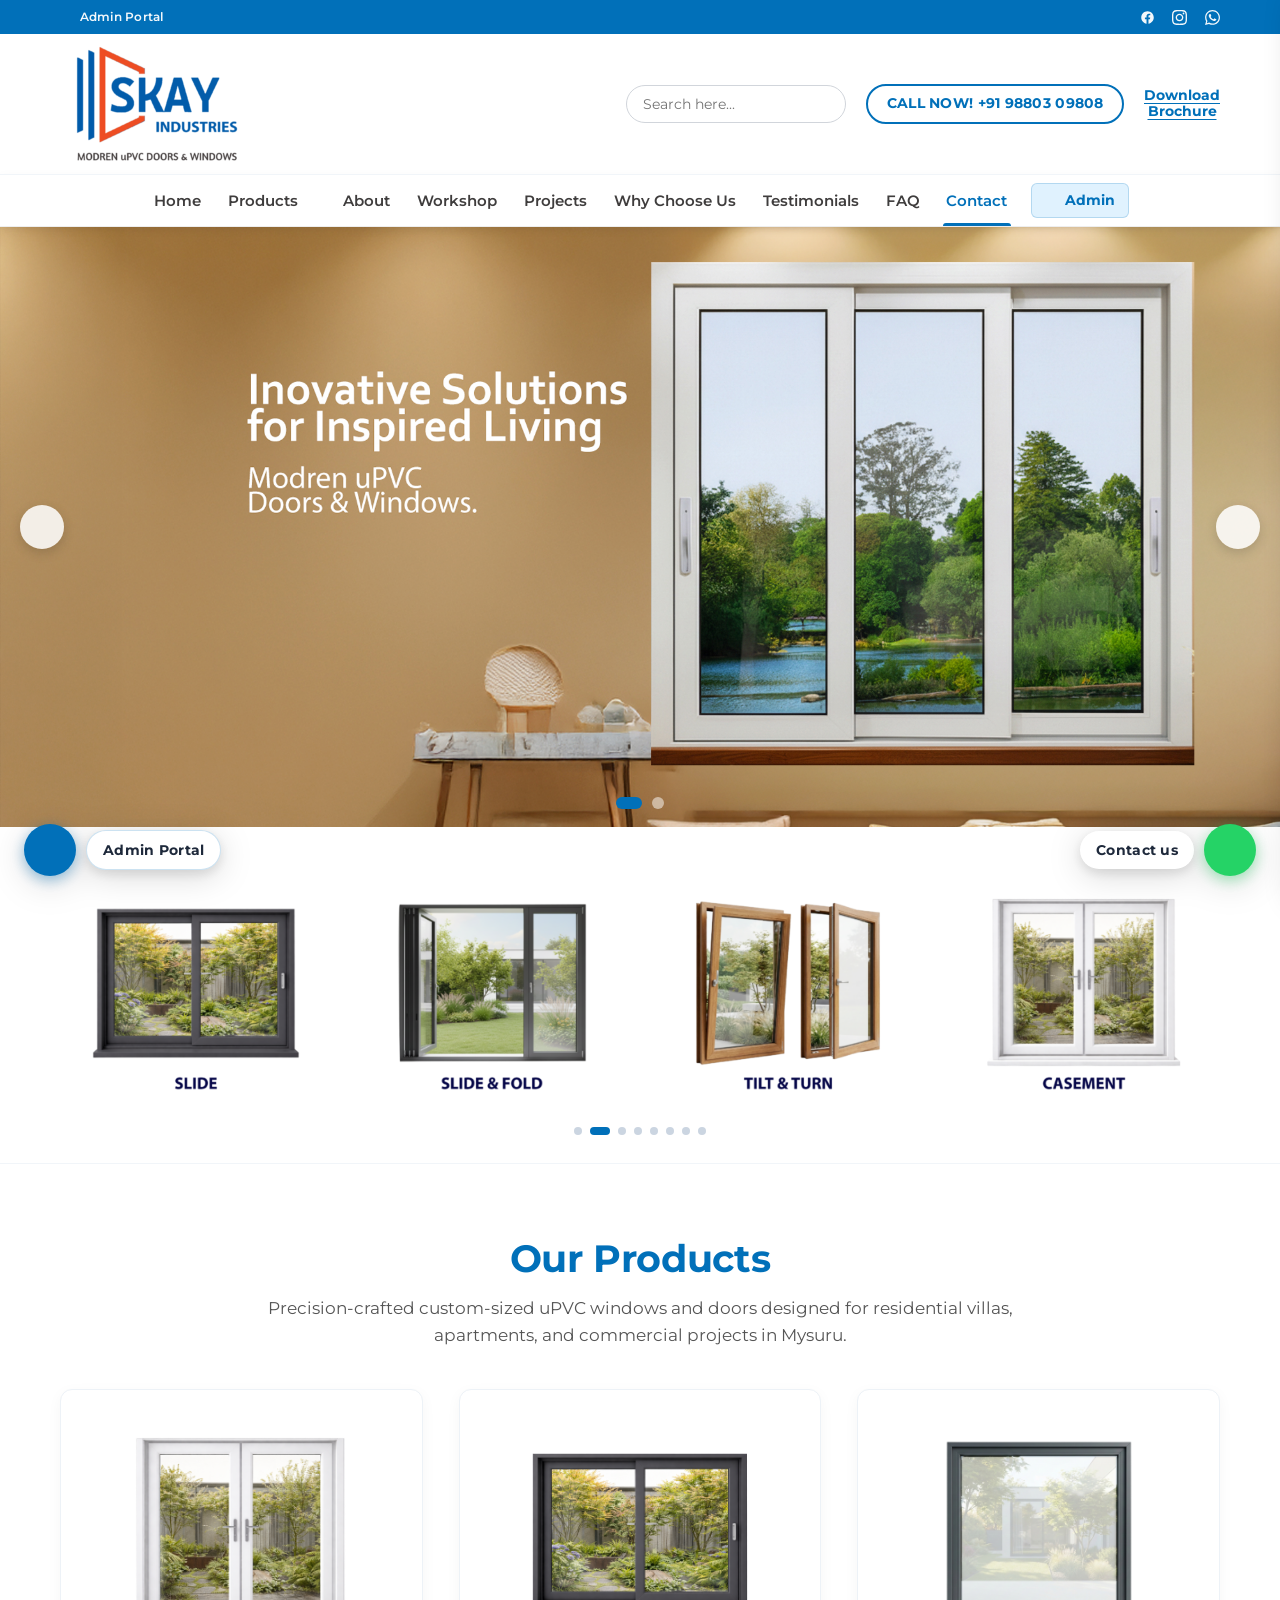
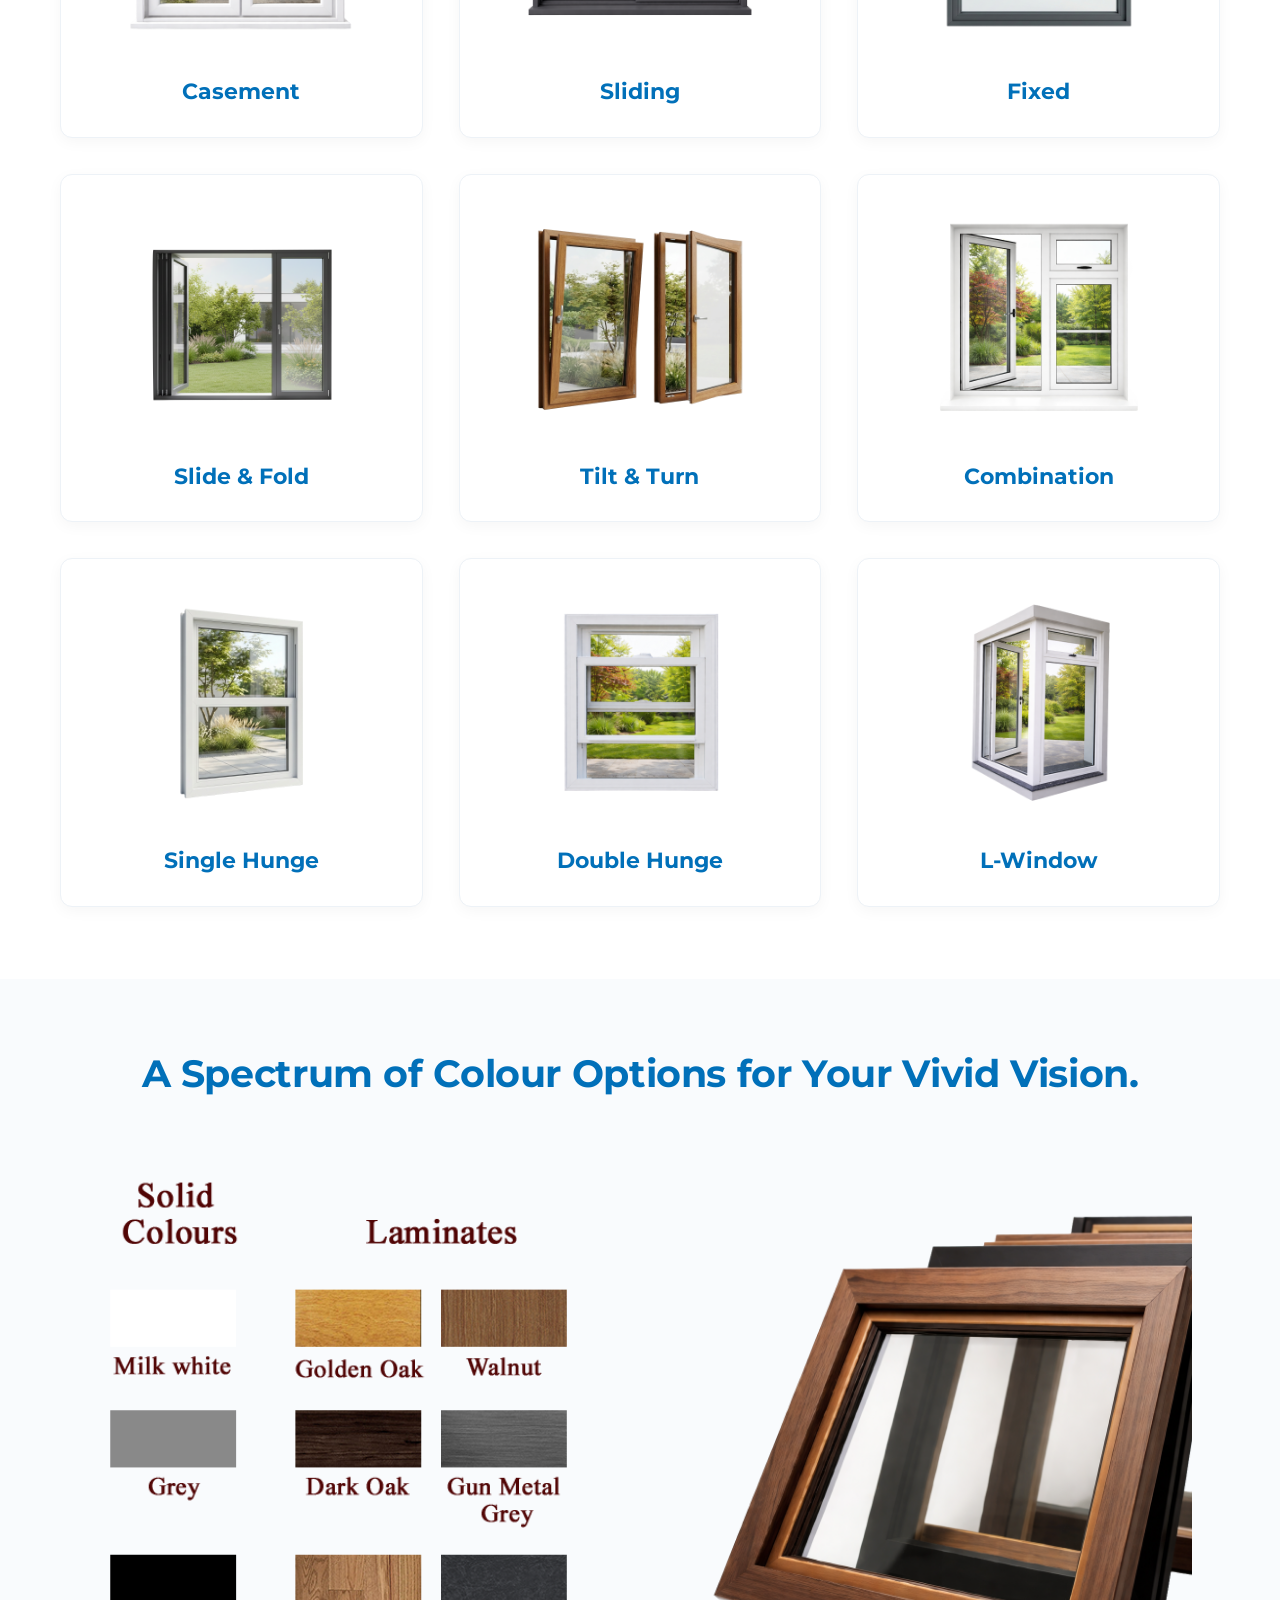
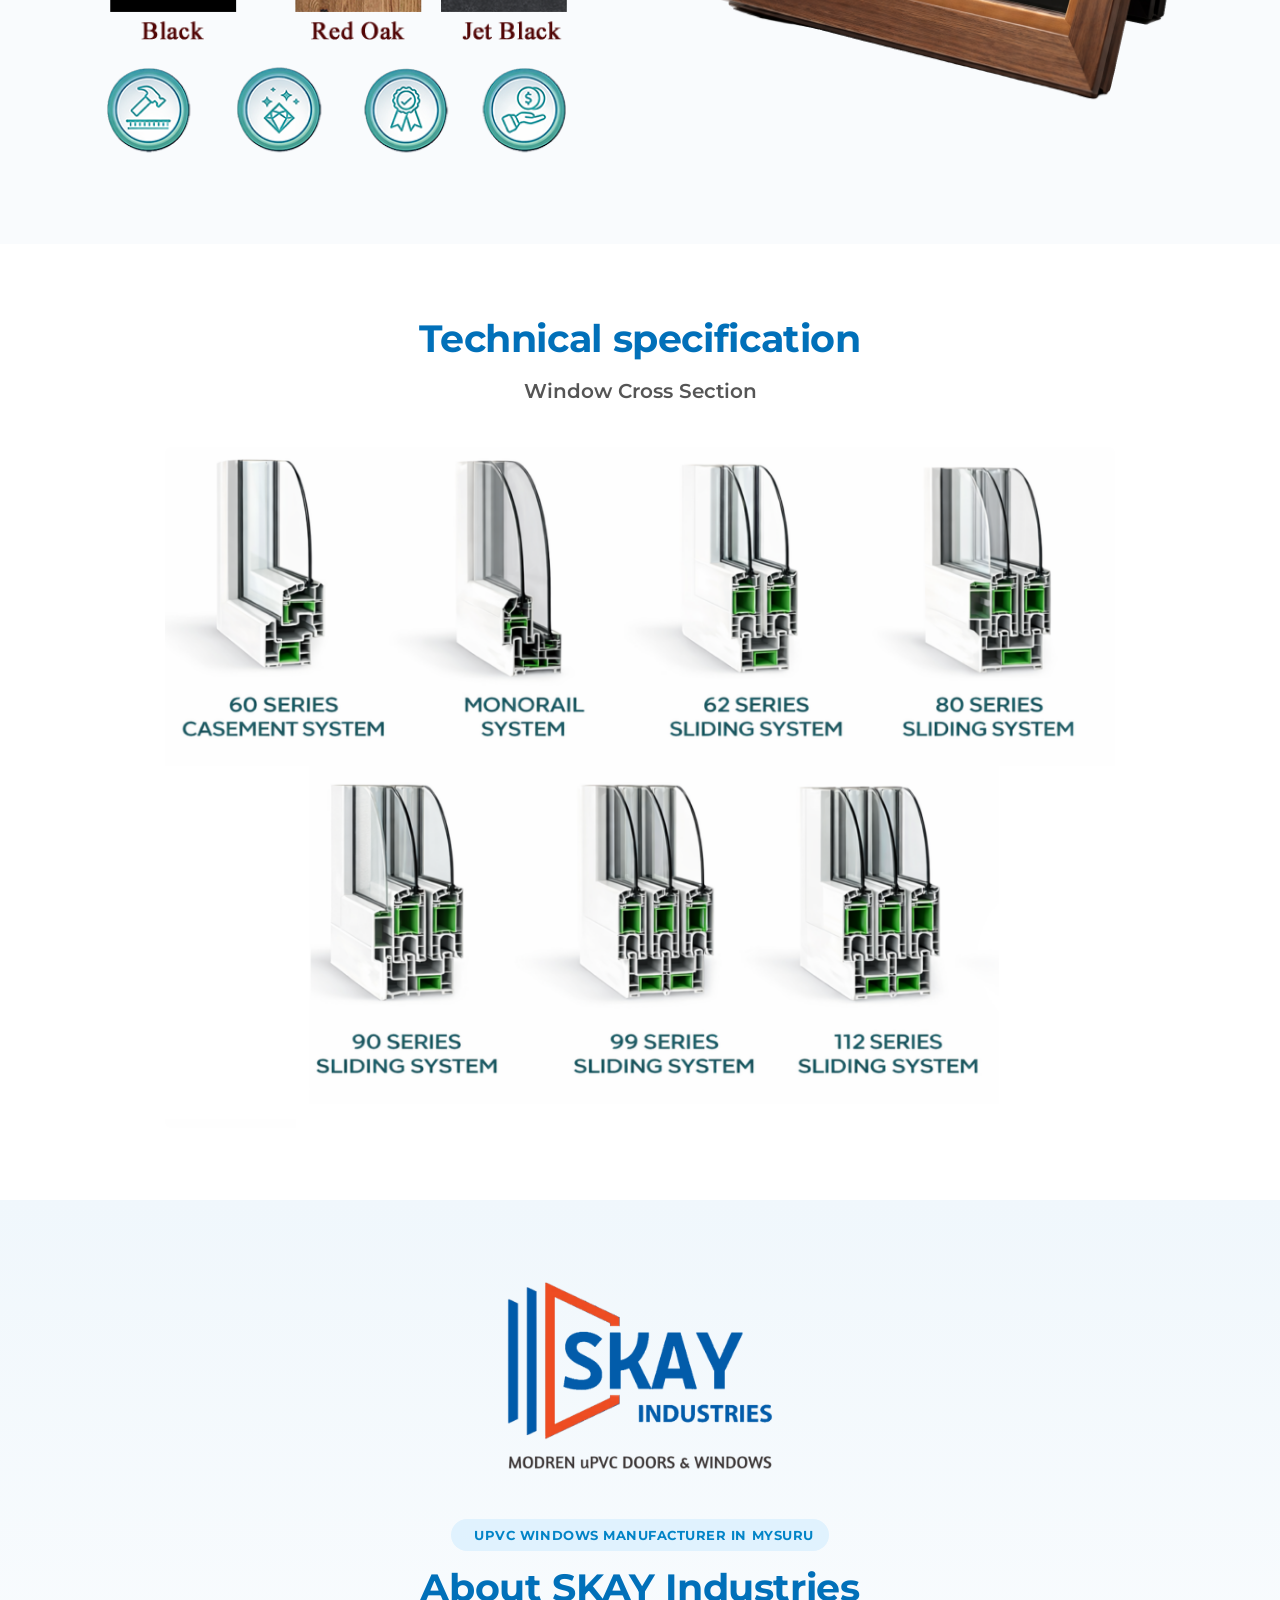
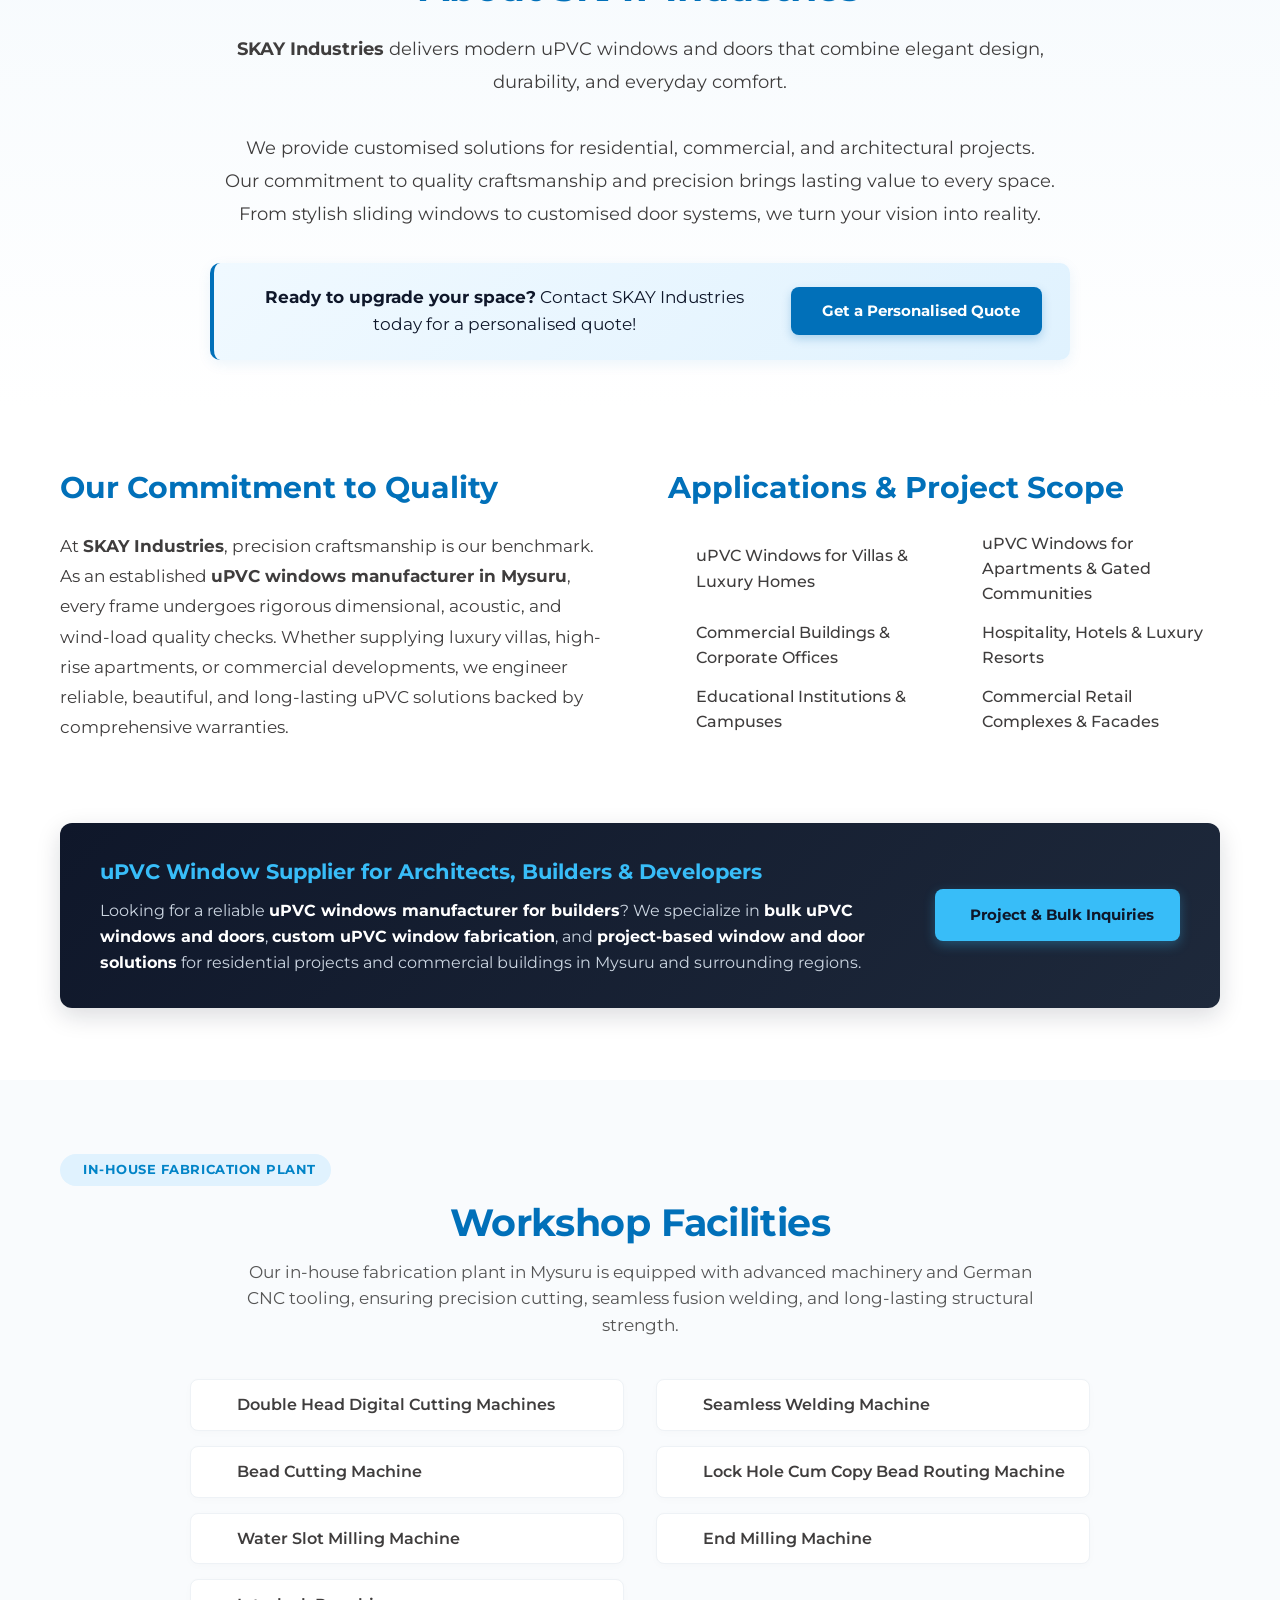
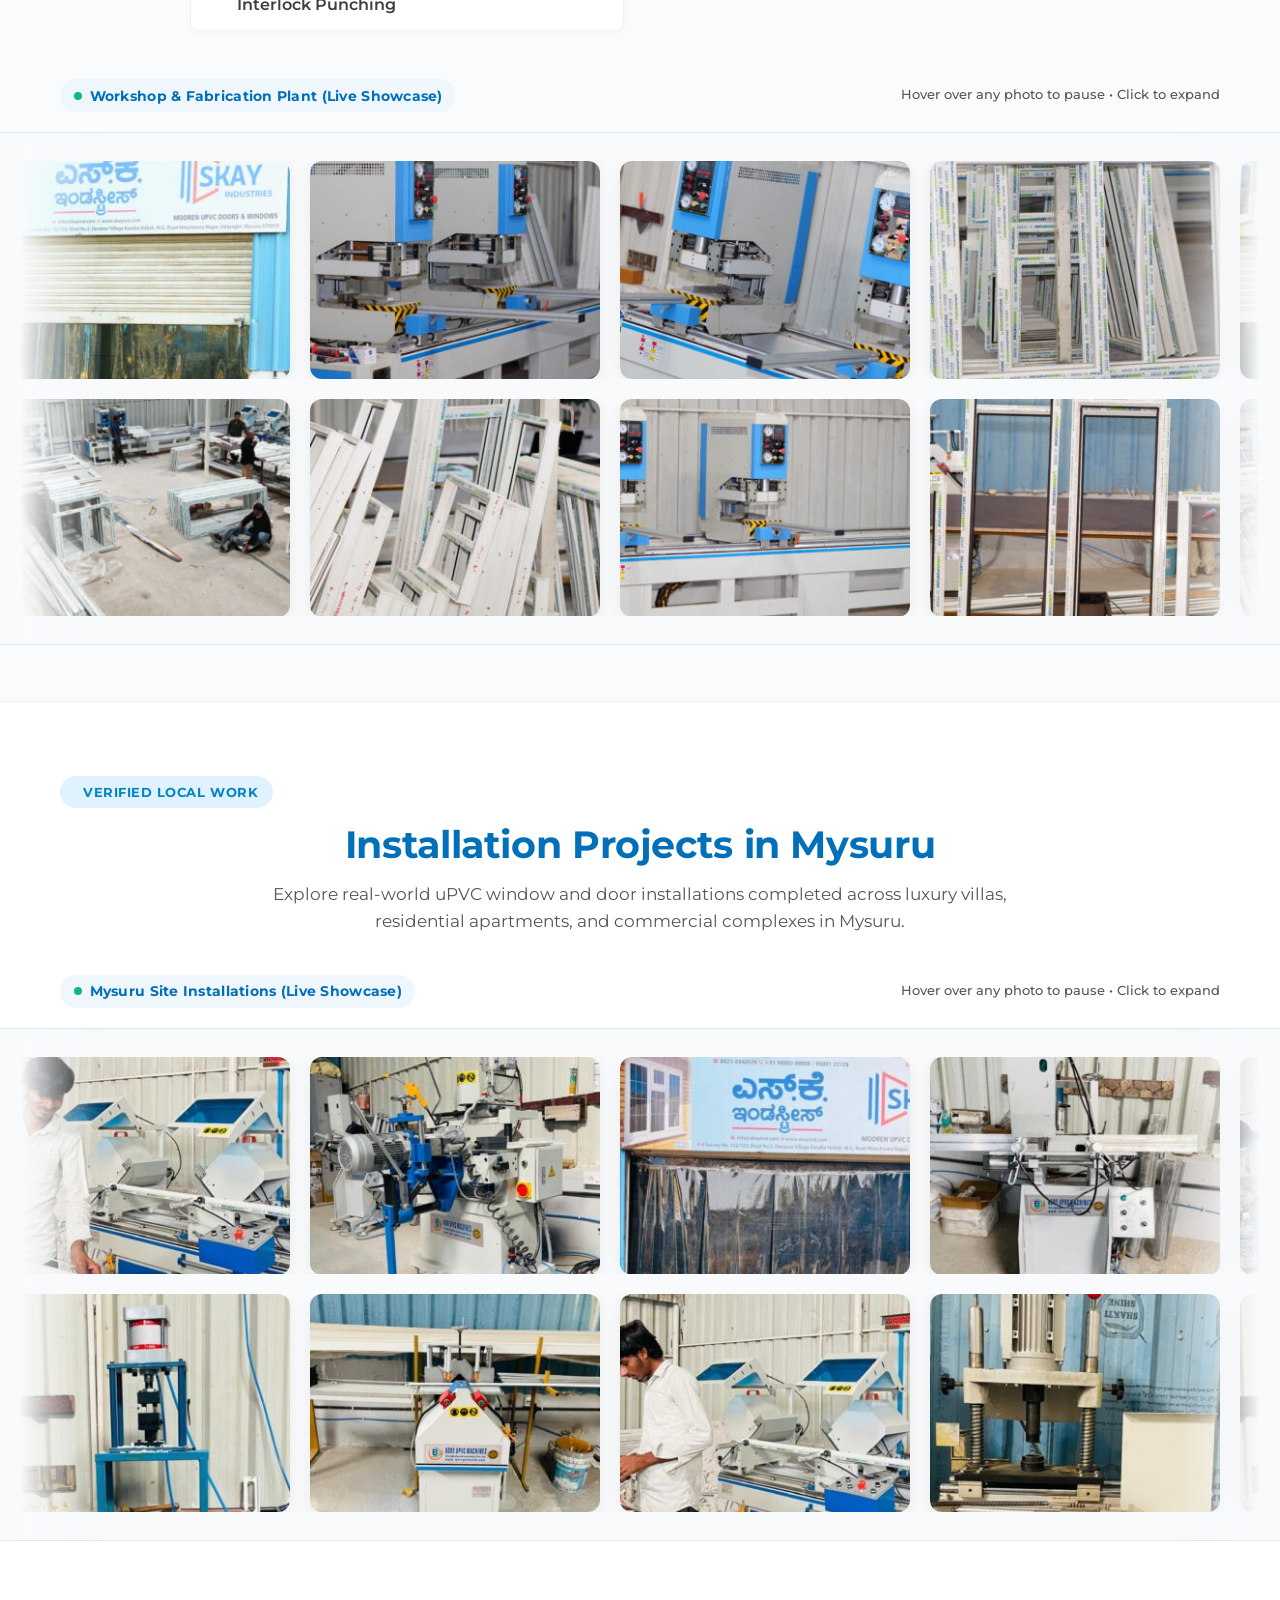
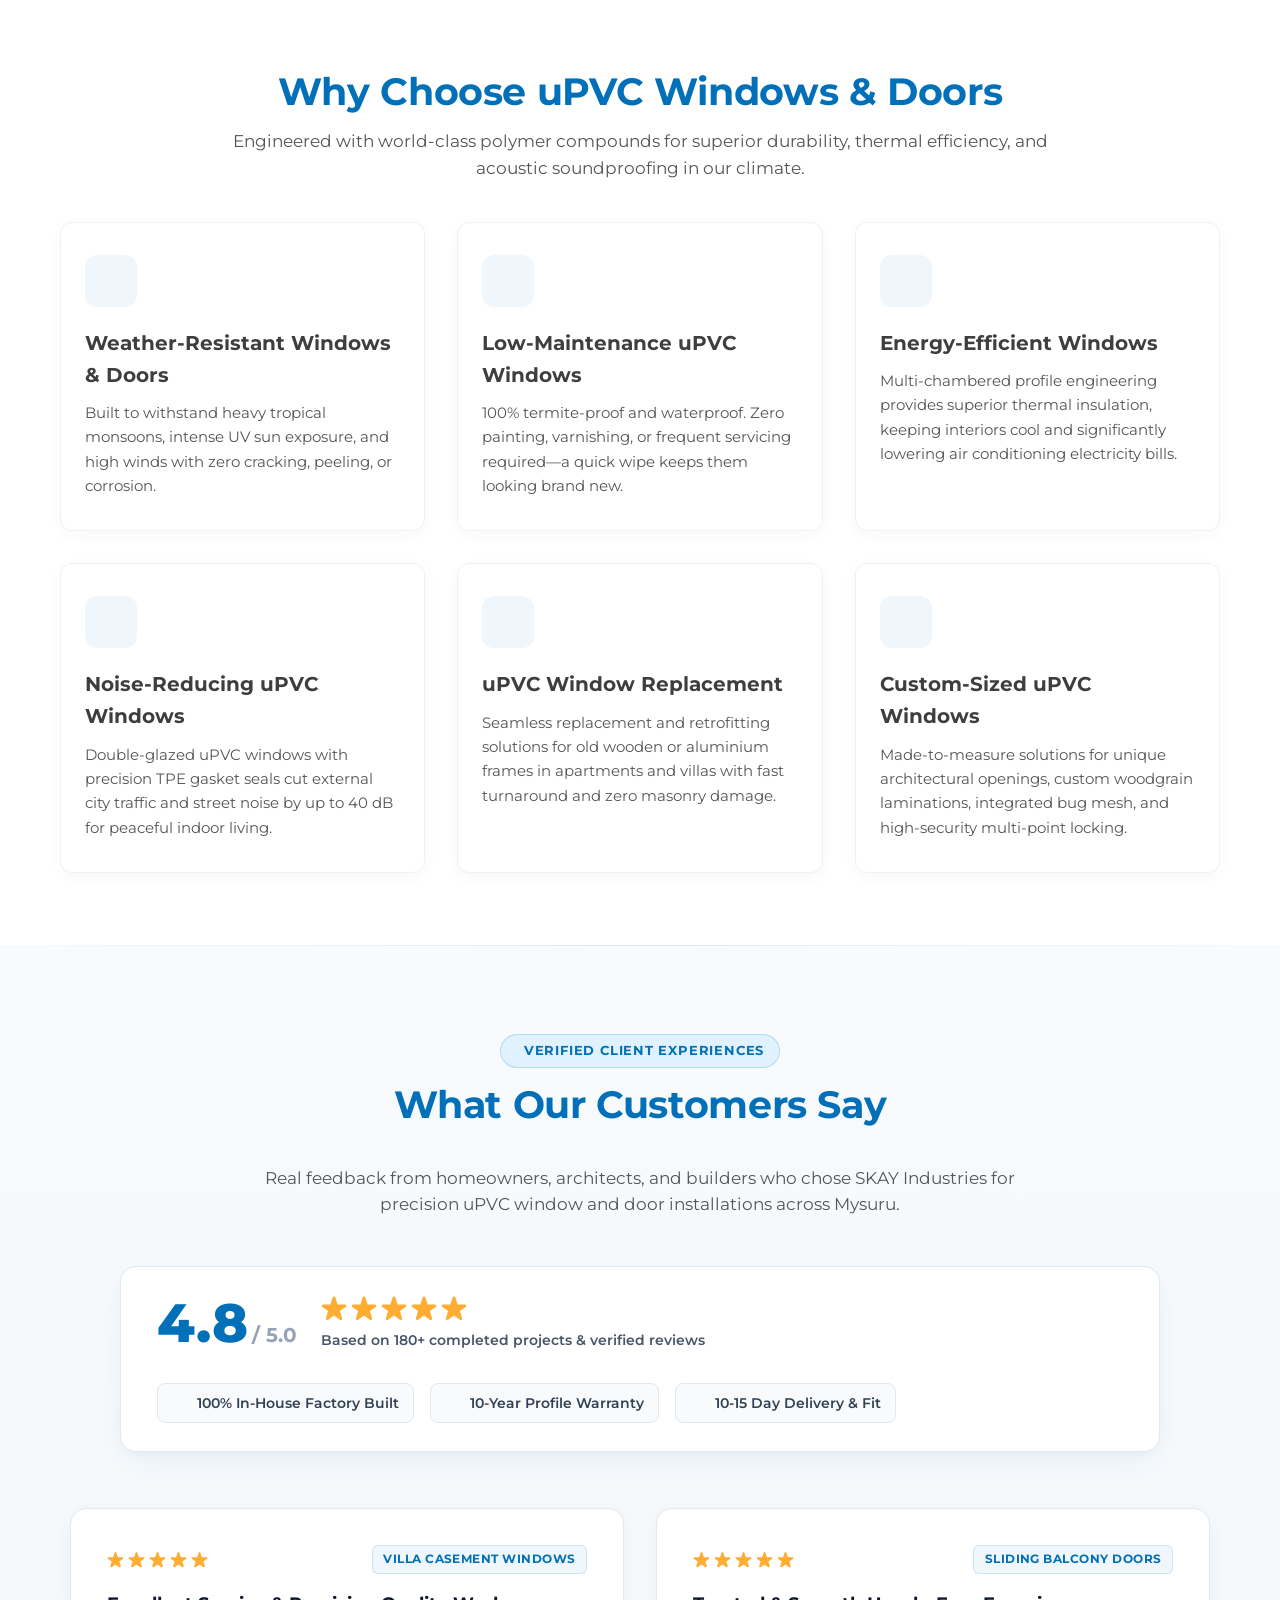
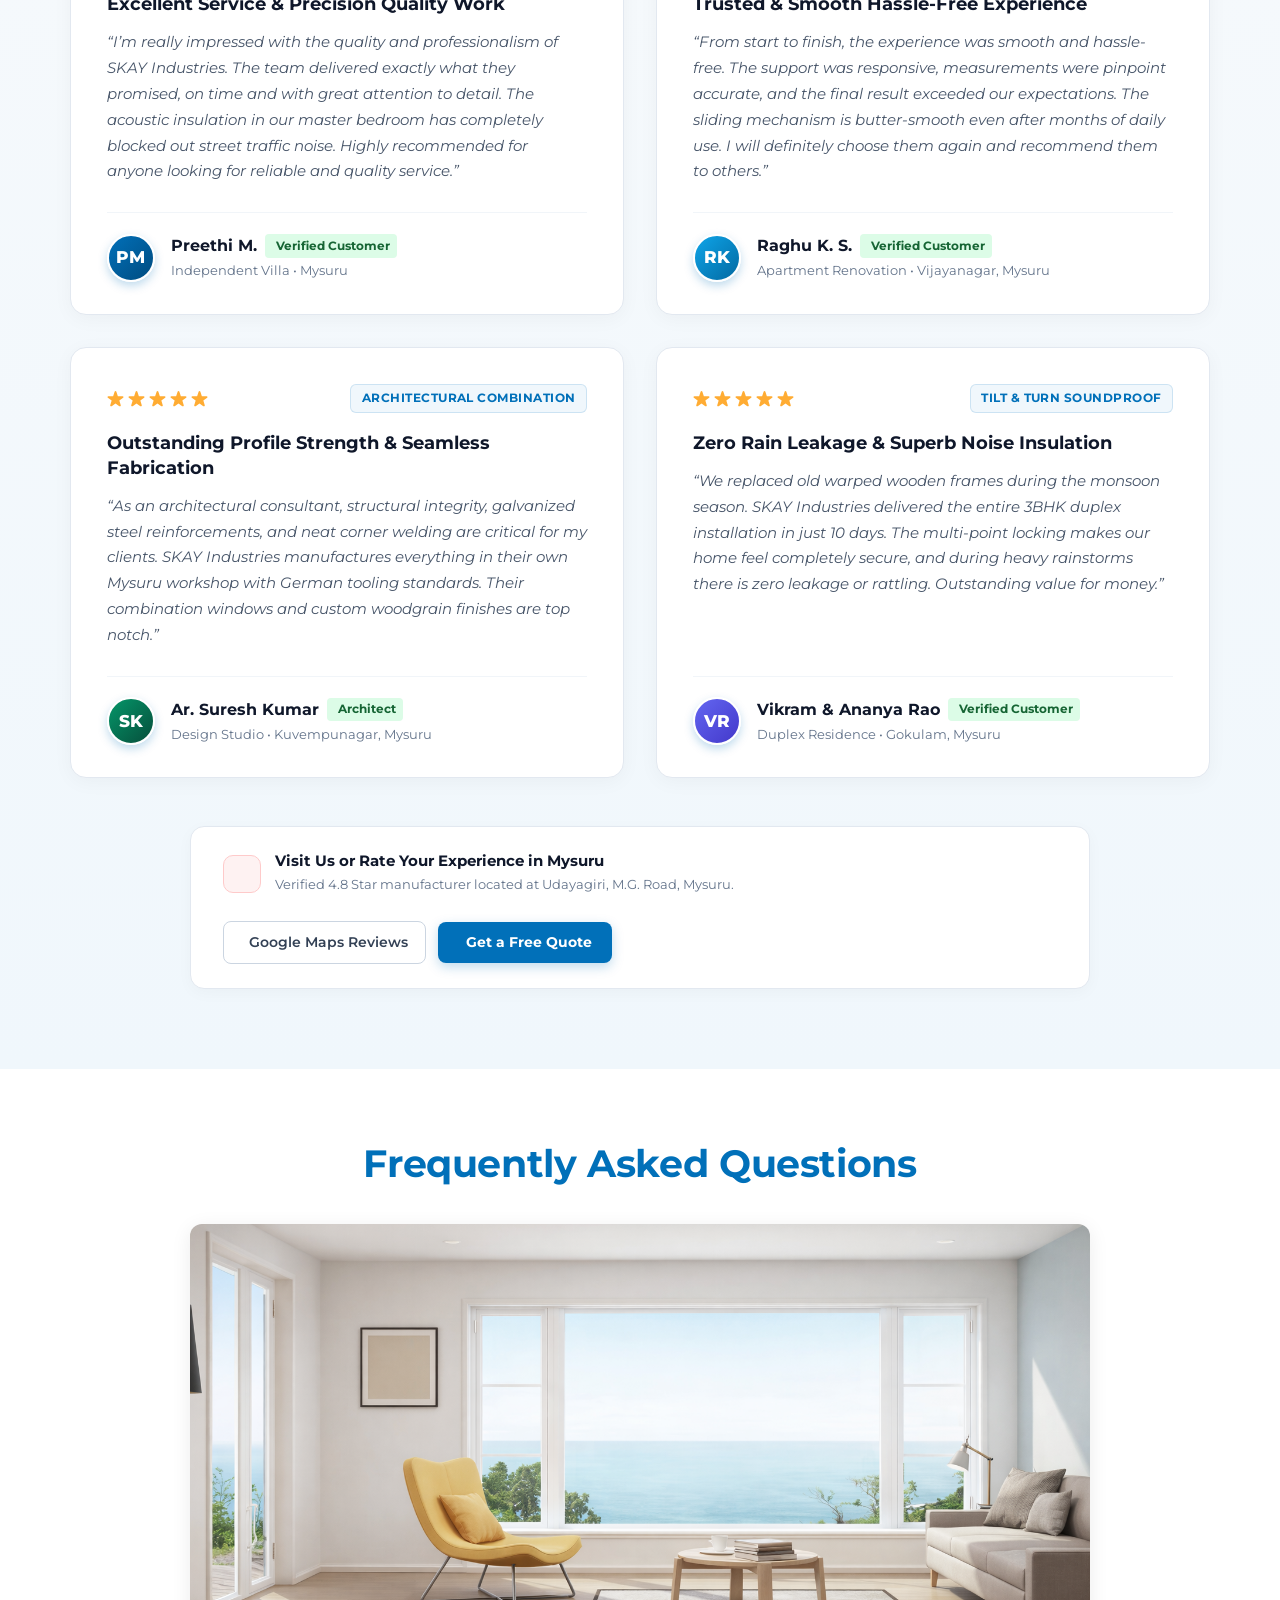
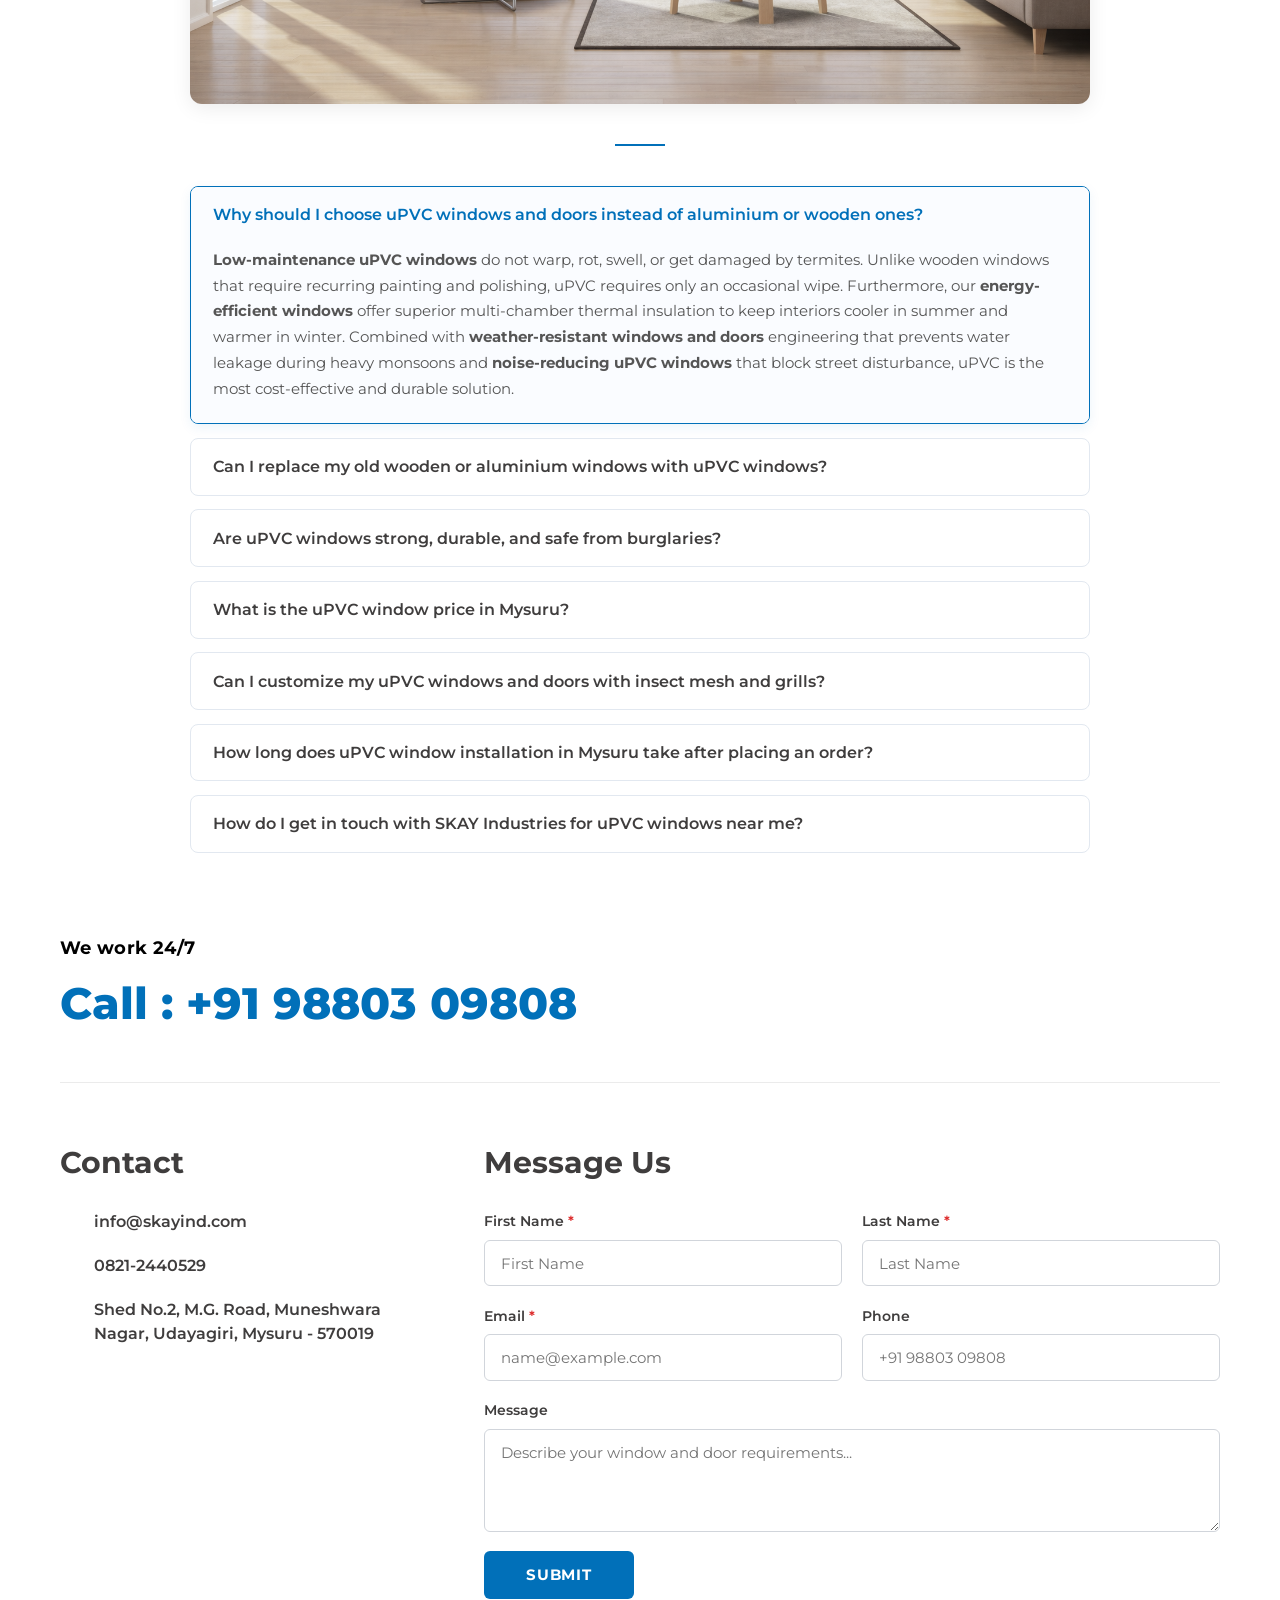
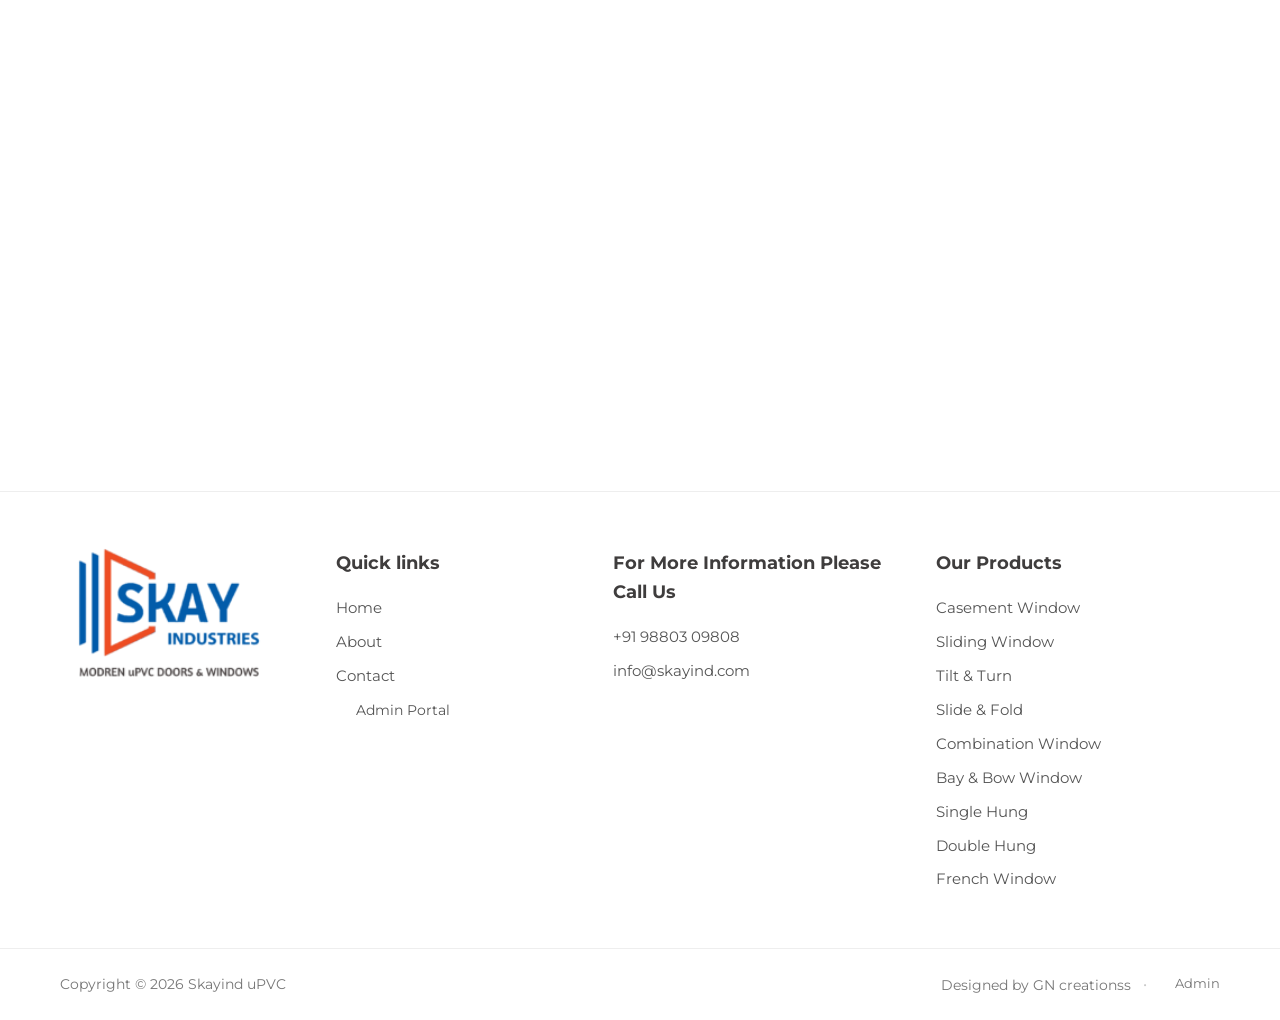
==== commit 435a1039: "Add dedicated factory and project photo panels to admin, and dual-row moving galleries in website" ====
--- a/index.html
+++ b/index.html
@@ -722,30 +722,53 @@
         </div>
       </div>
 
-      <!-- Workshop Marquee Row: Continuous Smooth Motion to the Left (←) -->
+      <!-- Workshop Marquee: Two Horizontal Rows Moving in Opposite Directions -->
       <div class="moving-gallery-horizontal-viewport" id="workshop-gallery-viewport">
         <div class="gallery-fade-left"></div>
         <div class="dual-rows-wrap">
+          <!-- Row 1: Continuous Smooth Motion to the Left (←) -->
           <div class="row-marquee-row" title="Hover to pause / Click to view large">
-            <div class="row-marquee-track track-move-left" id="workshop-track">
-              <!-- 8 Workshop Cards -->
-              <div class="moving-gallery-card" data-index="0" data-src="images/live/DSC2388-300x300.jpg" data-title="Double Head Digital Cutting Area"><div class="moving-card-inner"><img src="images/live/DSC2388-300x300.jpg" alt="Double Head Digital Cutting Area" loading="lazy"><div class="moving-card-overlay"><span class="moving-card-title">Double Head Digital Cutting Area</span><span class="moving-card-zoom"><i data-lucide="maximize-2" class="w-4 h-4"></i></span></div></div></div>
-              <div class="moving-gallery-card" data-index="1" data-src="images/live/Screenshot-2026-02-09-at-1.45.09-PM-300x300.png" data-title="Precision CNC Machinery"><div class="moving-card-inner"><img src="images/live/Screenshot-2026-02-09-at-1.45.09-PM-300x300.png" alt="Precision CNC Machinery" loading="lazy"><div class="moving-card-overlay"><span class="moving-card-title">Precision CNC Machinery</span><span class="moving-card-zoom"><i data-lucide="maximize-2" class="w-4 h-4"></i></span></div></div></div>
-              <div class="moving-gallery-card" data-index="2" data-src="images/live/DSC2411-300x300.jpg" data-title="Seamless Corner Welding"><div class="moving-card-inner"><img src="images/live/DSC2411-300x300.jpg" alt="Seamless Corner Welding" loading="lazy"><div class="moving-card-overlay"><span class="moving-card-title">Seamless Corner Welding</span><span class="moving-card-zoom"><i data-lucide="maximize-2" class="w-4 h-4"></i></span></div></div></div>
-              <div class="moving-gallery-card" data-index="3" data-src="images/live/DSC2430-300x300.jpg" data-title="Profile Reinforcement & Assembly"><div class="moving-card-inner"><img src="images/live/DSC2430-300x300.jpg" alt="Profile Reinforcement & Assembly" loading="lazy"><div class="moving-card-overlay"><span class="moving-card-title">Profile Reinforcement & Assembly</span><span class="moving-card-zoom"><i data-lucide="maximize-2" class="w-4 h-4"></i></span></div></div></div>
-              <div class="moving-gallery-card" data-index="4" data-src="images/live/DSC2420-300x300.jpg" data-title="Profile Processing Line"><div class="moving-card-inner"><img src="images/live/DSC2420-300x300.jpg" alt="Profile Processing Line" loading="lazy"><div class="moving-card-overlay"><span class="moving-card-title">Profile Processing Line</span><span class="moving-card-zoom"><i data-lucide="maximize-2" class="w-4 h-4"></i></span></div></div></div>
-              <div class="moving-gallery-card" data-index="5" data-src="images/live/DSC2474-300x300.jpg" data-title="End Milling Machine Operation"><div class="moving-card-inner"><img src="images/live/DSC2474-300x300.jpg" alt="End Milling Machine Operation" loading="lazy"><div class="moving-card-overlay"><span class="moving-card-title">End Milling Machine Operation</span><span class="moving-card-zoom"><i data-lucide="maximize-2" class="w-4 h-4"></i></span></div></div></div>
-              <div class="moving-gallery-card" data-index="6" data-src="images/live/DSC2433-300x300.jpg" data-title="Multi-Point Hardware Fitting"><div class="moving-card-inner"><img src="images/live/DSC2433-300x300.jpg" alt="Multi-Point Hardware Fitting" loading="lazy"><div class="moving-card-overlay"><span class="moving-card-title">Multi-Point Hardware Fitting</span><span class="moving-card-zoom"><i data-lucide="maximize-2" class="w-4 h-4"></i></span></div></div></div>
-              <div class="moving-gallery-card" data-index="7" data-src="images/live/DSC2505-300x300.jpg" data-title="Factory Floor & Quality Station"><div class="moving-card-inner"><img src="images/live/DSC2505-300x300.jpg" alt="Factory Floor & Quality Station" loading="lazy"><div class="moving-card-overlay"><span class="moving-card-title">Factory Floor & Quality Station</span><span class="moving-card-zoom"><i data-lucide="maximize-2" class="w-4 h-4"></i></span></div></div></div>
-              <!-- Seamless Infinite Duplicate -->
-              <div class="moving-gallery-card" data-index="0" data-src="images/live/DSC2388-300x300.jpg" data-title="Double Head Digital Cutting Area"><div class="moving-card-inner"><img src="images/live/DSC2388-300x300.jpg" alt="Double Head Digital Cutting Area" loading="lazy"><div class="moving-card-overlay"><span class="moving-card-title">Double Head Digital Cutting Area</span><span class="moving-card-zoom"><i data-lucide="maximize-2" class="w-4 h-4"></i></span></div></div></div>
-              <div class="moving-gallery-card" data-index="1" data-src="images/live/Screenshot-2026-02-09-at-1.45.09-PM-300x300.png" data-title="Precision CNC Machinery"><div class="moving-card-inner"><img src="images/live/Screenshot-2026-02-09-at-1.45.09-PM-300x300.png" alt="Precision CNC Machinery" loading="lazy"><div class="moving-card-overlay"><span class="moving-card-title">Precision CNC Machinery</span><span class="moving-card-zoom"><i data-lucide="maximize-2" class="w-4 h-4"></i></span></div></div></div>
-              <div class="moving-gallery-card" data-index="2" data-src="images/live/DSC2411-300x300.jpg" data-title="Seamless Corner Welding"><div class="moving-card-inner"><img src="images/live/DSC2411-300x300.jpg" alt="Seamless Corner Welding" loading="lazy"><div class="moving-card-overlay"><span class="moving-card-title">Seamless Corner Welding</span><span class="moving-card-zoom"><i data-lucide="maximize-2" class="w-4 h-4"></i></span></div></div></div>
-              <div class="moving-gallery-card" data-index="3" data-src="images/live/DSC2430-300x300.jpg" data-title="Profile Reinforcement & Assembly"><div class="moving-card-inner"><img src="images/live/DSC2430-300x300.jpg" alt="Profile Reinforcement & Assembly" loading="lazy"><div class="moving-card-overlay"><span class="moving-card-title">Profile Reinforcement & Assembly</span><span class="moving-card-zoom"><i data-lucide="maximize-2" class="w-4 h-4"></i></span></div></div></div>
-              <div class="moving-gallery-card" data-index="4" data-src="images/live/DSC2420-300x300.jpg" data-title="Profile Processing Line"><div class="moving-card-inner"><img src="images/live/DSC2420-300x300.jpg" alt="Profile Processing Line" loading="lazy"><div class="moving-card-overlay"><span class="moving-card-title">Profile Processing Line</span><span class="moving-card-zoom"><i data-lucide="maximize-2" class="w-4 h-4"></i></span></div></div></div>
-              <div class="moving-gallery-card" data-index="5" data-src="images/live/DSC2474-300x300.jpg" data-title="End Milling Machine Operation"><div class="moving-card-inner"><img src="images/live/DSC2474-300x300.jpg" alt="End Milling Machine Operation" loading="lazy"><div class="moving-card-overlay"><span class="moving-card-title">End Milling Machine Operation</span><span class="moving-card-zoom"><i data-lucide="maximize-2" class="w-4 h-4"></i></span></div></div></div>
-              <div class="moving-gallery-card" data-index="6" data-src="images/live/DSC2433-300x300.jpg" data-title="Multi-Point Hardware Fitting"><div class="moving-card-inner"><img src="images/live/DSC2433-300x300.jpg" alt="Multi-Point Hardware Fitting" loading="lazy"><div class="moving-card-overlay"><span class="moving-card-title">Multi-Point Hardware Fitting</span><span class="moving-card-zoom"><i data-lucide="maximize-2" class="w-4 h-4"></i></span></div></div></div>
-              <div class="moving-gallery-card" data-index="7" data-src="images/live/DSC2505-300x300.jpg" data-title="Factory Floor & Quality Station"><div class="moving-card-inner"><img src="images/live/DSC2505-300x300.jpg" alt="Factory Floor & Quality Station" loading="lazy"><div class="moving-card-overlay"><span class="moving-card-title">Factory Floor & Quality Station</span><span class="moving-card-zoom"><i data-lucide="maximize-2" class="w-4 h-4"></i></span></div></div></div>
+            <div class="row-marquee-track track-move-left" id="workshop-track-1">
+              <div class="moving-gallery-card" data-src="images/live/DSC2388-300x300.jpg" data-title="Double Head Digital Cutting Area"><div class="moving-card-inner"><img src="images/live/DSC2388-300x300.jpg" alt="Double Head Digital Cutting Area" loading="lazy"><div class="moving-card-overlay"><span class="moving-card-title">Double Head Digital Cutting Area</span><span class="moving-card-zoom"><i data-lucide="maximize-2" class="w-4 h-4"></i></span></div></div></div>
+              <div class="moving-gallery-card" data-src="images/live/Screenshot-2026-02-09-at-1.45.09-PM-300x300.png" data-title="Precision CNC Machinery"><div class="moving-card-inner"><img src="images/live/Screenshot-2026-02-09-at-1.45.09-PM-300x300.png" alt="Precision CNC Machinery" loading="lazy"><div class="moving-card-overlay"><span class="moving-card-title">Precision CNC Machinery</span><span class="moving-card-zoom"><i data-lucide="maximize-2" class="w-4 h-4"></i></span></div></div></div>
+              <div class="moving-gallery-card" data-src="images/live/DSC2411-300x300.jpg" data-title="Seamless Corner Welding"><div class="moving-card-inner"><img src="images/live/DSC2411-300x300.jpg" alt="Seamless Corner Welding" loading="lazy"><div class="moving-card-overlay"><span class="moving-card-title">Seamless Corner Welding</span><span class="moving-card-zoom"><i data-lucide="maximize-2" class="w-4 h-4"></i></span></div></div></div>
+              <div class="moving-gallery-card" data-src="images/live/DSC2430-300x300.jpg" data-title="Profile Reinforcement & Assembly"><div class="moving-card-inner"><img src="images/live/DSC2430-300x300.jpg" alt="Profile Reinforcement & Assembly" loading="lazy"><div class="moving-card-overlay"><span class="moving-card-title">Profile Reinforcement & Assembly</span><span class="moving-card-zoom"><i data-lucide="maximize-2" class="w-4 h-4"></i></span></div></div></div>
+              <div class="moving-gallery-card" data-src="images/live/DSC2420-300x300.jpg" data-title="Profile Processing Line"><div class="moving-card-inner"><img src="images/live/DSC2420-300x300.jpg" alt="Profile Processing Line" loading="lazy"><div class="moving-card-overlay"><span class="moving-card-title">Profile Processing Line</span><span class="moving-card-zoom"><i data-lucide="maximize-2" class="w-4 h-4"></i></span></div></div></div>
+              <div class="moving-gallery-card" data-src="images/live/DSC2474-300x300.jpg" data-title="End Milling Machine Operation"><div class="moving-card-inner"><img src="images/live/DSC2474-300x300.jpg" alt="End Milling Machine Operation" loading="lazy"><div class="moving-card-overlay"><span class="moving-card-title">End Milling Machine Operation</span><span class="moving-card-zoom"><i data-lucide="maximize-2" class="w-4 h-4"></i></span></div></div></div>
+              <div class="moving-gallery-card" data-src="images/live/DSC2433-300x300.jpg" data-title="Multi-Point Hardware Fitting"><div class="moving-card-inner"><img src="images/live/DSC2433-300x300.jpg" alt="Multi-Point Hardware Fitting" loading="lazy"><div class="moving-card-overlay"><span class="moving-card-title">Multi-Point Hardware Fitting</span><span class="moving-card-zoom"><i data-lucide="maximize-2" class="w-4 h-4"></i></span></div></div></div>
+              <div class="moving-gallery-card" data-src="images/live/DSC2505-300x300.jpg" data-title="Factory Floor & Quality Station"><div class="moving-card-inner"><img src="images/live/DSC2505-300x300.jpg" alt="Factory Floor & Quality Station" loading="lazy"><div class="moving-card-overlay"><span class="moving-card-title">Factory Floor & Quality Station</span><span class="moving-card-zoom"><i data-lucide="maximize-2" class="w-4 h-4"></i></span></div></div></div>
+              <!-- Infinite Duplicate Row 1 -->
+              <div class="moving-gallery-card" data-src="images/live/DSC2388-300x300.jpg" data-title="Double Head Digital Cutting Area"><div class="moving-card-inner"><img src="images/live/DSC2388-300x300.jpg" alt="Double Head Digital Cutting Area" loading="lazy"><div class="moving-card-overlay"><span class="moving-card-title">Double Head Digital Cutting Area</span><span class="moving-card-zoom"><i data-lucide="maximize-2" class="w-4 h-4"></i></span></div></div></div>
+              <div class="moving-gallery-card" data-src="images/live/Screenshot-2026-02-09-at-1.45.09-PM-300x300.png" data-title="Precision CNC Machinery"><div class="moving-card-inner"><img src="images/live/Screenshot-2026-02-09-at-1.45.09-PM-300x300.png" alt="Precision CNC Machinery" loading="lazy"><div class="moving-card-overlay"><span class="moving-card-title">Precision CNC Machinery</span><span class="moving-card-zoom"><i data-lucide="maximize-2" class="w-4 h-4"></i></span></div></div></div>
+              <div class="moving-gallery-card" data-src="images/live/DSC2411-300x300.jpg" data-title="Seamless Corner Welding"><div class="moving-card-inner"><img src="images/live/DSC2411-300x300.jpg" alt="Seamless Corner Welding" loading="lazy"><div class="moving-card-overlay"><span class="moving-card-title">Seamless Corner Welding</span><span class="moving-card-zoom"><i data-lucide="maximize-2" class="w-4 h-4"></i></span></div></div></div>
+              <div class="moving-gallery-card" data-src="images/live/DSC2430-300x300.jpg" data-title="Profile Reinforcement & Assembly"><div class="moving-card-inner"><img src="images/live/DSC2430-300x300.jpg" alt="Profile Reinforcement & Assembly" loading="lazy"><div class="moving-card-overlay"><span class="moving-card-title">Profile Reinforcement & Assembly</span><span class="moving-card-zoom"><i data-lucide="maximize-2" class="w-4 h-4"></i></span></div></div></div>
+              <div class="moving-gallery-card" data-src="images/live/DSC2420-300x300.jpg" data-title="Profile Processing Line"><div class="moving-card-inner"><img src="images/live/DSC2420-300x300.jpg" alt="Profile Processing Line" loading="lazy"><div class="moving-card-overlay"><span class="moving-card-title">Profile Processing Line</span><span class="moving-card-zoom"><i data-lucide="maximize-2" class="w-4 h-4"></i></span></div></div></div>
+              <div class="moving-gallery-card" data-src="images/live/DSC2474-300x300.jpg" data-title="End Milling Machine Operation"><div class="moving-card-inner"><img src="images/live/DSC2474-300x300.jpg" alt="End Milling Machine Operation" loading="lazy"><div class="moving-card-overlay"><span class="moving-card-title">End Milling Machine Operation</span><span class="moving-card-zoom"><i data-lucide="maximize-2" class="w-4 h-4"></i></span></div></div></div>
+              <div class="moving-gallery-card" data-src="images/live/DSC2433-300x300.jpg" data-title="Multi-Point Hardware Fitting"><div class="moving-card-inner"><img src="images/live/DSC2433-300x300.jpg" alt="Multi-Point Hardware Fitting" loading="lazy"><div class="moving-card-overlay"><span class="moving-card-title">Multi-Point Hardware Fitting</span><span class="moving-card-zoom"><i data-lucide="maximize-2" class="w-4 h-4"></i></span></div></div></div>
+              <div class="moving-gallery-card" data-src="images/live/DSC2505-300x300.jpg" data-title="Factory Floor & Quality Station"><div class="moving-card-inner"><img src="images/live/DSC2505-300x300.jpg" alt="Factory Floor & Quality Station" loading="lazy"><div class="moving-card-overlay"><span class="moving-card-title">Factory Floor & Quality Station</span><span class="moving-card-zoom"><i data-lucide="maximize-2" class="w-4 h-4"></i></span></div></div></div>
+            </div>
+          </div>
+
+          <!-- Row 2: Continuous Smooth Motion to the Right (→) in OPPOSITE DIRECTION -->
+          <div class="row-marquee-row" title="Hover to pause / Click to view large">
+            <div class="row-marquee-track track-move-right" id="workshop-track-2">
+              <div class="moving-gallery-card" data-src="images/live/DSC2420-300x300.jpg" data-title="Profile Processing Line"><div class="moving-card-inner"><img src="images/live/DSC2420-300x300.jpg" alt="Profile Processing Line" loading="lazy"><div class="moving-card-overlay"><span class="moving-card-title">Profile Processing Line</span><span class="moving-card-zoom"><i data-lucide="maximize-2" class="w-4 h-4"></i></span></div></div></div>
+              <div class="moving-gallery-card" data-src="images/live/DSC2474-300x300.jpg" data-title="End Milling Machine Operation"><div class="moving-card-inner"><img src="images/live/DSC2474-300x300.jpg" alt="End Milling Machine Operation" loading="lazy"><div class="moving-card-overlay"><span class="moving-card-title">End Milling Machine Operation</span><span class="moving-card-zoom"><i data-lucide="maximize-2" class="w-4 h-4"></i></span></div></div></div>
+              <div class="moving-gallery-card" data-src="images/live/DSC2433-300x300.jpg" data-title="Multi-Point Hardware Fitting"><div class="moving-card-inner"><img src="images/live/DSC2433-300x300.jpg" alt="Multi-Point Hardware Fitting" loading="lazy"><div class="moving-card-overlay"><span class="moving-card-title">Multi-Point Hardware Fitting</span><span class="moving-card-zoom"><i data-lucide="maximize-2" class="w-4 h-4"></i></span></div></div></div>
+              <div class="moving-gallery-card" data-src="images/live/DSC2505-300x300.jpg" data-title="Factory Floor & Quality Station"><div class="moving-card-inner"><img src="images/live/DSC2505-300x300.jpg" alt="Factory Floor & Quality Station" loading="lazy"><div class="moving-card-overlay"><span class="moving-card-title">Factory Floor & Quality Station</span><span class="moving-card-zoom"><i data-lucide="maximize-2" class="w-4 h-4"></i></span></div></div></div>
+              <div class="moving-gallery-card" data-src="images/live/DSC2388-300x300.jpg" data-title="Double Head Digital Cutting Area"><div class="moving-card-inner"><img src="images/live/DSC2388-300x300.jpg" alt="Double Head Digital Cutting Area" loading="lazy"><div class="moving-card-overlay"><span class="moving-card-title">Double Head Digital Cutting Area</span><span class="moving-card-zoom"><i data-lucide="maximize-2" class="w-4 h-4"></i></span></div></div></div>
+              <div class="moving-gallery-card" data-src="images/live/Screenshot-2026-02-09-at-1.45.09-PM-300x300.png" data-title="Precision CNC Machinery"><div class="moving-card-inner"><img src="images/live/Screenshot-2026-02-09-at-1.45.09-PM-300x300.png" alt="Precision CNC Machinery" loading="lazy"><div class="moving-card-overlay"><span class="moving-card-title">Precision CNC Machinery</span><span class="moving-card-zoom"><i data-lucide="maximize-2" class="w-4 h-4"></i></span></div></div></div>
+              <div class="moving-gallery-card" data-src="images/live/DSC2411-300x300.jpg" data-title="Seamless Corner Welding"><div class="moving-card-inner"><img src="images/live/DSC2411-300x300.jpg" alt="Seamless Corner Welding" loading="lazy"><div class="moving-card-overlay"><span class="moving-card-title">Seamless Corner Welding</span><span class="moving-card-zoom"><i data-lucide="maximize-2" class="w-4 h-4"></i></span></div></div></div>
+              <div class="moving-gallery-card" data-src="images/live/DSC2430-300x300.jpg" data-title="Profile Reinforcement & Assembly"><div class="moving-card-inner"><img src="images/live/DSC2430-300x300.jpg" alt="Profile Reinforcement & Assembly" loading="lazy"><div class="moving-card-overlay"><span class="moving-card-title">Profile Reinforcement & Assembly</span><span class="moving-card-zoom"><i data-lucide="maximize-2" class="w-4 h-4"></i></span></div></div></div>
+              <!-- Infinite Duplicate Row 2 -->
+              <div class="moving-gallery-card" data-src="images/live/DSC2420-300x300.jpg" data-title="Profile Processing Line"><div class="moving-card-inner"><img src="images/live/DSC2420-300x300.jpg" alt="Profile Processing Line" loading="lazy"><div class="moving-card-overlay"><span class="moving-card-title">Profile Processing Line</span><span class="moving-card-zoom"><i data-lucide="maximize-2" class="w-4 h-4"></i></span></div></div></div>
+              <div class="moving-gallery-card" data-src="images/live/DSC2474-300x300.jpg" data-title="End Milling Machine Operation"><div class="moving-card-inner"><img src="images/live/DSC2474-300x300.jpg" alt="End Milling Machine Operation" loading="lazy"><div class="moving-card-overlay"><span class="moving-card-title">End Milling Machine Operation</span><span class="moving-card-zoom"><i data-lucide="maximize-2" class="w-4 h-4"></i></span></div></div></div>
+              <div class="moving-gallery-card" data-src="images/live/DSC2433-300x300.jpg" data-title="Multi-Point Hardware Fitting"><div class="moving-card-inner"><img src="images/live/DSC2433-300x300.jpg" alt="Multi-Point Hardware Fitting" loading="lazy"><div class="moving-card-overlay"><span class="moving-card-title">Multi-Point Hardware Fitting</span><span class="moving-card-zoom"><i data-lucide="maximize-2" class="w-4 h-4"></i></span></div></div></div>
+              <div class="moving-gallery-card" data-src="images/live/DSC2505-300x300.jpg" data-title="Factory Floor & Quality Station"><div class="moving-card-inner"><img src="images/live/DSC2505-300x300.jpg" alt="Factory Floor & Quality Station" loading="lazy"><div class="moving-card-overlay"><span class="moving-card-title">Factory Floor & Quality Station</span><span class="moving-card-zoom"><i data-lucide="maximize-2" class="w-4 h-4"></i></span></div></div></div>
+              <div class="moving-gallery-card" data-src="images/live/DSC2388-300x300.jpg" data-title="Double Head Digital Cutting Area"><div class="moving-card-inner"><img src="images/live/DSC2388-300x300.jpg" alt="Double Head Digital Cutting Area" loading="lazy"><div class="moving-card-overlay"><span class="moving-card-title">Double Head Digital Cutting Area</span><span class="moving-card-zoom"><i data-lucide="maximize-2" class="w-4 h-4"></i></span></div></div></div>
+              <div class="moving-gallery-card" data-src="images/live/Screenshot-2026-02-09-at-1.45.09-PM-300x300.png" data-title="Precision CNC Machinery"><div class="moving-card-inner"><img src="images/live/Screenshot-2026-02-09-at-1.45.09-PM-300x300.png" alt="Precision CNC Machinery" loading="lazy"><div class="moving-card-overlay"><span class="moving-card-title">Precision CNC Machinery</span><span class="moving-card-zoom"><i data-lucide="maximize-2" class="w-4 h-4"></i></span></div></div></div>
+              <div class="moving-gallery-card" data-src="images/live/DSC2411-300x300.jpg" data-title="Seamless Corner Welding"><div class="moving-card-inner"><img src="images/live/DSC2411-300x300.jpg" alt="Seamless Corner Welding" loading="lazy"><div class="moving-card-overlay"><span class="moving-card-title">Seamless Corner Welding</span><span class="moving-card-zoom"><i data-lucide="maximize-2" class="w-4 h-4"></i></span></div></div></div>
+              <div class="moving-gallery-card" data-src="images/live/DSC2430-300x300.jpg" data-title="Profile Reinforcement & Assembly"><div class="moving-card-inner"><img src="images/live/DSC2430-300x300.jpg" alt="Profile Reinforcement & Assembly" loading="lazy"><div class="moving-card-overlay"><span class="moving-card-title">Profile Reinforcement & Assembly</span><span class="moving-card-zoom"><i data-lucide="maximize-2" class="w-4 h-4"></i></span></div></div></div>
             </div>
           </div>
         </div>
@@ -769,7 +792,7 @@
       </p>
     </div>
 
-    <!-- Edge-to-Edge Moving Gallery: Projects -->
+    <!-- Edge-to-Edge Moving Gallery: Projects (Two Moving Rows) -->
     <div class="dual-moving-gallery-section" id="projects-gallery-section-wrap">
       <!-- Live Status Tag & Info (aligned with page content) -->
       <div class="container-custom">
@@ -784,32 +807,57 @@
         </div>
       </div>
 
-      <!-- Projects Marquee Row: Continuous Smooth Motion to the Right (→) -->
+      <!-- Projects Marquee: Two Horizontal Rows Moving in Opposite Directions -->
       <div class="moving-gallery-horizontal-viewport" id="projects-gallery-viewport">
         <div class="gallery-fade-left"></div>
         <div class="dual-rows-wrap">
+          <!-- Row 1: Continuous Smooth Motion to the Left (←) -->
           <div class="row-marquee-row" title="Hover to pause / Click to view large">
-            <div class="row-marquee-track track-move-right" id="projects-track">
-              <!-- 9 Projects Cards -->
-              <div class="moving-gallery-card" data-index="0" data-src="images/live/WhatsApp-Image-2026-02-10-at-16.35.23-2-e1770974992591-300x300.jpeg" data-title="Architectural Project Glazing"><div class="moving-card-inner"><img src="images/live/WhatsApp-Image-2026-02-10-at-16.35.23-2-e1770974992591-300x300.jpeg" alt="Architectural Project Glazing" loading="lazy"><div class="moving-card-overlay"><span class="moving-card-title">Architectural Project Glazing</span><span class="moving-card-zoom"><i data-lucide="maximize-2" class="w-4 h-4"></i></span></div></div></div>
-              <div class="moving-gallery-card" data-index="1" data-src="images/live/WhatsApp-Image-2026-02-10-at-16.35.25-1-e1770975140363-300x300.jpeg" data-title="Custom Balcony Enclosure"><div class="moving-card-inner"><img src="images/live/WhatsApp-Image-2026-02-10-at-16.35.25-1-e1770975140363-300x300.jpeg" alt="Custom Balcony Enclosure" loading="lazy"><div class="moving-card-overlay"><span class="moving-card-title">Custom Balcony Enclosure</span><span class="moving-card-zoom"><i data-lucide="maximize-2" class="w-4 h-4"></i></span></div></div></div>
-              <div class="moving-gallery-card" data-index="2" data-src="images/live/WhatsApp-Image-2026-02-10-at-16.35.25-300x300.jpeg" data-title="Villa Facade Installation"><div class="moving-card-inner"><img src="images/live/WhatsApp-Image-2026-02-10-at-16.35.25-300x300.jpeg" alt="Villa Facade Installation" loading="lazy"><div class="moving-card-overlay"><span class="moving-card-title">Villa Facade Installation</span><span class="moving-card-zoom"><i data-lucide="maximize-2" class="w-4 h-4"></i></span></div></div></div>
-              <div class="moving-gallery-card" data-index="3" data-src="images/live/WhatsApp-Image-2026-02-10-at-16.35.22-1-300x300.jpeg" data-title="Residential French Windows"><div class="moving-card-inner"><img src="images/live/WhatsApp-Image-2026-02-10-at-16.35.22-1-300x300.jpeg" alt="Residential French Windows" loading="lazy"><div class="moving-card-overlay"><span class="moving-card-title">Residential French Windows</span><span class="moving-card-zoom"><i data-lucide="maximize-2" class="w-4 h-4"></i></span></div></div></div>
-              <div class="moving-gallery-card" data-index="4" data-src="images/live/WhatsApp-Image-2026-02-10-at-16.35.22-e1770974822618-300x300.jpeg" data-title="Luxury Villa uPVC Windows"><div class="moving-card-inner"><img src="images/live/WhatsApp-Image-2026-02-10-at-16.35.22-e1770974822618-300x300.jpeg" alt="Luxury Villa uPVC Windows" loading="lazy"><div class="moving-card-overlay"><span class="moving-card-title">Luxury Villa uPVC Windows</span><span class="moving-card-zoom"><i data-lucide="maximize-2" class="w-4 h-4"></i></span></div></div></div>
-              <div class="moving-gallery-card" data-index="5" data-src="images/live/WhatsApp-Image-2026-02-10-at-16.35.23-1-e1770974971677-300x300.jpeg" data-title="Multi-Track Sliding Glass Doors"><div class="moving-card-inner"><img src="images/live/WhatsApp-Image-2026-02-10-at-16.35.23-1-e1770974971677-300x300.jpeg" alt="Multi-Track Sliding Glass Doors" loading="lazy"><div class="moving-card-overlay"><span class="moving-card-title">Multi-Track Sliding Glass Doors</span><span class="moving-card-zoom"><i data-lucide="maximize-2" class="w-4 h-4"></i></span></div></div></div>
-              <div class="moving-gallery-card" data-index="6" data-src="images/live/WhatsApp-Image-2026-02-10-at-16.35.23-e1770975019767-300x300.jpeg" data-title="Corner Window System"><div class="moving-card-inner"><img src="images/live/WhatsApp-Image-2026-02-10-at-16.35.23-e1770975019767-300x300.jpeg" alt="Corner Window System" loading="lazy"><div class="moving-card-overlay"><span class="moving-card-title">Corner Window System</span><span class="moving-card-zoom"><i data-lucide="maximize-2" class="w-4 h-4"></i></span></div></div></div>
-              <div class="moving-gallery-card" data-index="7" data-src="images/live/WhatsApp-Image-2026-02-10-at-16.35.24-1-e1770975087849-300x300.jpeg" data-title="Commercial Building Facade"><div class="moving-card-inner"><img src="images/live/WhatsApp-Image-2026-02-10-at-16.35.24-1-e1770975087849-300x300.jpeg" alt="Commercial Building Facade" loading="lazy"><div class="moving-card-overlay"><span class="moving-card-title">Commercial Building Facade</span><span class="moving-card-zoom"><i data-lucide="maximize-2" class="w-4 h-4"></i></span></div></div></div>
-              <div class="moving-gallery-card" data-index="8" data-src="images/live/WhatsApp-Image-2026-02-10-at-16.35.24-e1770975115582-300x300.jpeg" data-title="High-Rise Glass & Window Fitting"><div class="moving-card-inner"><img src="images/live/WhatsApp-Image-2026-02-10-at-16.35.24-e1770975115582-300x300.jpeg" alt="High-Rise Glass & Window Fitting" loading="lazy"><div class="moving-card-overlay"><span class="moving-card-title">High-Rise Glass & Window Fitting</span><span class="moving-card-zoom"><i data-lucide="maximize-2" class="w-4 h-4"></i></span></div></div></div>
-              <!-- Seamless Infinite Duplicate -->
-              <div class="moving-gallery-card" data-index="0" data-src="images/live/WhatsApp-Image-2026-02-10-at-16.35.23-2-e1770974992591-300x300.jpeg" data-title="Architectural Project Glazing"><div class="moving-card-inner"><img src="images/live/WhatsApp-Image-2026-02-10-at-16.35.23-2-e1770974992591-300x300.jpeg" alt="Architectural Project Glazing" loading="lazy"><div class="moving-card-overlay"><span class="moving-card-title">Architectural Project Glazing</span><span class="moving-card-zoom"><i data-lucide="maximize-2" class="w-4 h-4"></i></span></div></div></div>
-              <div class="moving-gallery-card" data-index="1" data-src="images/live/WhatsApp-Image-2026-02-10-at-16.35.25-1-e1770975140363-300x300.jpeg" data-title="Custom Balcony Enclosure"><div class="moving-card-inner"><img src="images/live/WhatsApp-Image-2026-02-10-at-16.35.25-1-e1770975140363-300x300.jpeg" alt="Custom Balcony Enclosure" loading="lazy"><div class="moving-card-overlay"><span class="moving-card-title">Custom Balcony Enclosure</span><span class="moving-card-zoom"><i data-lucide="maximize-2" class="w-4 h-4"></i></span></div></div></div>
-              <div class="moving-gallery-card" data-index="2" data-src="images/live/WhatsApp-Image-2026-02-10-at-16.35.25-300x300.jpeg" data-title="Villa Facade Installation"><div class="moving-card-inner"><img src="images/live/WhatsApp-Image-2026-02-10-at-16.35.25-300x300.jpeg" alt="Villa Facade Installation" loading="lazy"><div class="moving-card-overlay"><span class="moving-card-title">Villa Facade Installation</span><span class="moving-card-zoom"><i data-lucide="maximize-2" class="w-4 h-4"></i></span></div></div></div>
-              <div class="moving-gallery-card" data-index="3" data-src="images/live/WhatsApp-Image-2026-02-10-at-16.35.22-1-300x300.jpeg" data-title="Residential French Windows"><div class="moving-card-inner"><img src="images/live/WhatsApp-Image-2026-02-10-at-16.35.22-1-300x300.jpeg" alt="Residential French Windows" loading="lazy"><div class="moving-card-overlay"><span class="moving-card-title">Residential French Windows</span><span class="moving-card-zoom"><i data-lucide="maximize-2" class="w-4 h-4"></i></span></div></div></div>
-              <div class="moving-gallery-card" data-index="4" data-src="images/live/WhatsApp-Image-2026-02-10-at-16.35.22-e1770974822618-300x300.jpeg" data-title="Luxury Villa uPVC Windows"><div class="moving-card-inner"><img src="images/live/WhatsApp-Image-2026-02-10-at-16.35.22-e1770974822618-300x300.jpeg" alt="Luxury Villa uPVC Windows" loading="lazy"><div class="moving-card-overlay"><span class="moving-card-title">Luxury Villa uPVC Windows</span><span class="moving-card-zoom"><i data-lucide="maximize-2" class="w-4 h-4"></i></span></div></div></div>
-              <div class="moving-gallery-card" data-index="5" data-src="images/live/WhatsApp-Image-2026-02-10-at-16.35.23-1-e1770974971677-300x300.jpeg" data-title="Multi-Track Sliding Glass Doors"><div class="moving-card-inner"><img src="images/live/WhatsApp-Image-2026-02-10-at-16.35.23-1-e1770974971677-300x300.jpeg" alt="Multi-Track Sliding Glass Doors" loading="lazy"><div class="moving-card-overlay"><span class="moving-card-title">Multi-Track Sliding Glass Doors</span><span class="moving-card-zoom"><i data-lucide="maximize-2" class="w-4 h-4"></i></span></div></div></div>
-              <div class="moving-gallery-card" data-index="6" data-src="images/live/WhatsApp-Image-2026-02-10-at-16.35.23-e1770975019767-300x300.jpeg" data-title="Corner Window System"><div class="moving-card-inner"><img src="images/live/WhatsApp-Image-2026-02-10-at-16.35.23-e1770975019767-300x300.jpeg" alt="Corner Window System" loading="lazy"><div class="moving-card-overlay"><span class="moving-card-title">Corner Window System</span><span class="moving-card-zoom"><i data-lucide="maximize-2" class="w-4 h-4"></i></span></div></div></div>
-              <div class="moving-gallery-card" data-index="7" data-src="images/live/WhatsApp-Image-2026-02-10-at-16.35.24-1-e1770975087849-300x300.jpeg" data-title="Commercial Building Facade"><div class="moving-card-inner"><img src="images/live/WhatsApp-Image-2026-02-10-at-16.35.24-1-e1770975087849-300x300.jpeg" alt="Commercial Building Facade" loading="lazy"><div class="moving-card-overlay"><span class="moving-card-title">Commercial Building Facade</span><span class="moving-card-zoom"><i data-lucide="maximize-2" class="w-4 h-4"></i></span></div></div></div>
-              <div class="moving-gallery-card" data-index="8" data-src="images/live/WhatsApp-Image-2026-02-10-at-16.35.24-e1770975115582-300x300.jpeg" data-title="High-Rise Glass & Window Fitting"><div class="moving-card-inner"><img src="images/live/WhatsApp-Image-2026-02-10-at-16.35.24-e1770975115582-300x300.jpeg" alt="High-Rise Glass & Window Fitting" loading="lazy"><div class="moving-card-overlay"><span class="moving-card-title">High-Rise Glass & Window Fitting</span><span class="moving-card-zoom"><i data-lucide="maximize-2" class="w-4 h-4"></i></span></div></div></div>
+            <div class="row-marquee-track track-move-left" id="projects-track-1">
+              <div class="moving-gallery-card" data-src="images/live/WhatsApp-Image-2026-02-10-at-16.35.23-2-e1770974992591-300x300.jpeg" data-title="Architectural Project Glazing"><div class="moving-card-inner"><img src="images/live/WhatsApp-Image-2026-02-10-at-16.35.23-2-e1770974992591-300x300.jpeg" alt="Architectural Project Glazing" loading="lazy"><div class="moving-card-overlay"><span class="moving-card-title">Architectural Project Glazing</span><span class="moving-card-zoom"><i data-lucide="maximize-2" class="w-4 h-4"></i></span></div></div></div>
+              <div class="moving-gallery-card" data-src="images/live/WhatsApp-Image-2026-02-10-at-16.35.25-1-e1770975140363-300x300.jpeg" data-title="Custom Balcony Enclosure"><div class="moving-card-inner"><img src="images/live/WhatsApp-Image-2026-02-10-at-16.35.25-1-e1770975140363-300x300.jpeg" alt="Custom Balcony Enclosure" loading="lazy"><div class="moving-card-overlay"><span class="moving-card-title">Custom Balcony Enclosure</span><span class="moving-card-zoom"><i data-lucide="maximize-2" class="w-4 h-4"></i></span></div></div></div>
+              <div class="moving-gallery-card" data-src="images/live/WhatsApp-Image-2026-02-10-at-16.35.25-300x300.jpeg" data-title="Villa Facade Installation"><div class="moving-card-inner"><img src="images/live/WhatsApp-Image-2026-02-10-at-16.35.25-300x300.jpeg" alt="Villa Facade Installation" loading="lazy"><div class="moving-card-overlay"><span class="moving-card-title">Villa Facade Installation</span><span class="moving-card-zoom"><i data-lucide="maximize-2" class="w-4 h-4"></i></span></div></div></div>
+              <div class="moving-gallery-card" data-src="images/live/WhatsApp-Image-2026-02-10-at-16.35.22-1-300x300.jpeg" data-title="Residential French Windows"><div class="moving-card-inner"><img src="images/live/WhatsApp-Image-2026-02-10-at-16.35.22-1-300x300.jpeg" alt="Residential French Windows" loading="lazy"><div class="moving-card-overlay"><span class="moving-card-title">Residential French Windows</span><span class="moving-card-zoom"><i data-lucide="maximize-2" class="w-4 h-4"></i></span></div></div></div>
+              <div class="moving-gallery-card" data-src="images/live/WhatsApp-Image-2026-02-10-at-16.35.22-e1770974822618-300x300.jpeg" data-title="Luxury Villa uPVC Windows"><div class="moving-card-inner"><img src="images/live/WhatsApp-Image-2026-02-10-at-16.35.22-e1770974822618-300x300.jpeg" alt="Luxury Villa uPVC Windows" loading="lazy"><div class="moving-card-overlay"><span class="moving-card-title">Luxury Villa uPVC Windows</span><span class="moving-card-zoom"><i data-lucide="maximize-2" class="w-4 h-4"></i></span></div></div></div>
+              <div class="moving-gallery-card" data-src="images/live/WhatsApp-Image-2026-02-10-at-16.35.23-1-e1770974971677-300x300.jpeg" data-title="Multi-Track Sliding Glass Doors"><div class="moving-card-inner"><img src="images/live/WhatsApp-Image-2026-02-10-at-16.35.23-1-e1770974971677-300x300.jpeg" alt="Multi-Track Sliding Glass Doors" loading="lazy"><div class="moving-card-overlay"><span class="moving-card-title">Multi-Track Sliding Glass Doors</span><span class="moving-card-zoom"><i data-lucide="maximize-2" class="w-4 h-4"></i></span></div></div></div>
+              <div class="moving-gallery-card" data-src="images/live/WhatsApp-Image-2026-02-10-at-16.35.23-e1770975019767-300x300.jpeg" data-title="Corner Window System"><div class="moving-card-inner"><img src="images/live/WhatsApp-Image-2026-02-10-at-16.35.23-e1770975019767-300x300.jpeg" alt="Corner Window System" loading="lazy"><div class="moving-card-overlay"><span class="moving-card-title">Corner Window System</span><span class="moving-card-zoom"><i data-lucide="maximize-2" class="w-4 h-4"></i></span></div></div></div>
+              <div class="moving-gallery-card" data-src="images/live/WhatsApp-Image-2026-02-10-at-16.35.24-1-e1770975087849-300x300.jpeg" data-title="Commercial Building Facade"><div class="moving-card-inner"><img src="images/live/WhatsApp-Image-2026-02-10-at-16.35.24-1-e1770975087849-300x300.jpeg" alt="Commercial Building Facade" loading="lazy"><div class="moving-card-overlay"><span class="moving-card-title">Commercial Building Facade</span><span class="moving-card-zoom"><i data-lucide="maximize-2" class="w-4 h-4"></i></span></div></div></div>
+              <div class="moving-gallery-card" data-src="images/live/WhatsApp-Image-2026-02-10-at-16.35.24-e1770975115582-300x300.jpeg" data-title="High-Rise Glass & Window Fitting"><div class="moving-card-inner"><img src="images/live/WhatsApp-Image-2026-02-10-at-16.35.24-e1770975115582-300x300.jpeg" alt="High-Rise Glass & Window Fitting" loading="lazy"><div class="moving-card-overlay"><span class="moving-card-title">High-Rise Glass & Window Fitting</span><span class="moving-card-zoom"><i data-lucide="maximize-2" class="w-4 h-4"></i></span></div></div></div>
+              <!-- Infinite Duplicate Row 1 -->
+              <div class="moving-gallery-card" data-src="images/live/WhatsApp-Image-2026-02-10-at-16.35.23-2-e1770974992591-300x300.jpeg" data-title="Architectural Project Glazing"><div class="moving-card-inner"><img src="images/live/WhatsApp-Image-2026-02-10-at-16.35.23-2-e1770974992591-300x300.jpeg" alt="Architectural Project Glazing" loading="lazy"><div class="moving-card-overlay"><span class="moving-card-title">Architectural Project Glazing</span><span class="moving-card-zoom"><i data-lucide="maximize-2" class="w-4 h-4"></i></span></div></div></div>
+              <div class="moving-gallery-card" data-src="images/live/WhatsApp-Image-2026-02-10-at-16.35.25-1-e1770975140363-300x300.jpeg" data-title="Custom Balcony Enclosure"><div class="moving-card-inner"><img src="images/live/WhatsApp-Image-2026-02-10-at-16.35.25-1-e1770975140363-300x300.jpeg" alt="Custom Balcony Enclosure" loading="lazy"><div class="moving-card-overlay"><span class="moving-card-title">Custom Balcony Enclosure</span><span class="moving-card-zoom"><i data-lucide="maximize-2" class="w-4 h-4"></i></span></div></div></div>
+              <div class="moving-gallery-card" data-src="images/live/WhatsApp-Image-2026-02-10-at-16.35.25-300x300.jpeg" data-title="Villa Facade Installation"><div class="moving-card-inner"><img src="images/live/WhatsApp-Image-2026-02-10-at-16.35.25-300x300.jpeg" alt="Villa Facade Installation" loading="lazy"><div class="moving-card-overlay"><span class="moving-card-title">Villa Facade Installation</span><span class="moving-card-zoom"><i data-lucide="maximize-2" class="w-4 h-4"></i></span></div></div></div>
+              <div class="moving-gallery-card" data-src="images/live/WhatsApp-Image-2026-02-10-at-16.35.22-1-300x300.jpeg" data-title="Residential French Windows"><div class="moving-card-inner"><img src="images/live/WhatsApp-Image-2026-02-10-at-16.35.22-1-300x300.jpeg" alt="Residential French Windows" loading="lazy"><div class="moving-card-overlay"><span class="moving-card-title">Residential French Windows</span><span class="moving-card-zoom"><i data-lucide="maximize-2" class="w-4 h-4"></i></span></div></div></div>
+              <div class="moving-gallery-card" data-src="images/live/WhatsApp-Image-2026-02-10-at-16.35.22-e1770974822618-300x300.jpeg" data-title="Luxury Villa uPVC Windows"><div class="moving-card-inner"><img src="images/live/WhatsApp-Image-2026-02-10-at-16.35.22-e1770974822618-300x300.jpeg" alt="Luxury Villa uPVC Windows" loading="lazy"><div class="moving-card-overlay"><span class="moving-card-title">Luxury Villa uPVC Windows</span><span class="moving-card-zoom"><i data-lucide="maximize-2" class="w-4 h-4"></i></span></div></div></div>
+              <div class="moving-gallery-card" data-src="images/live/WhatsApp-Image-2026-02-10-at-16.35.23-1-e1770974971677-300x300.jpeg" data-title="Multi-Track Sliding Glass Doors"><div class="moving-card-inner"><img src="images/live/WhatsApp-Image-2026-02-10-at-16.35.23-1-e1770974971677-300x300.jpeg" alt="Multi-Track Sliding Glass Doors" loading="lazy"><div class="moving-card-overlay"><span class="moving-card-title">Multi-Track Sliding Glass Doors</span><span class="moving-card-zoom"><i data-lucide="maximize-2" class="w-4 h-4"></i></span></div></div></div>
+              <div class="moving-gallery-card" data-src="images/live/WhatsApp-Image-2026-02-10-at-16.35.23-e1770975019767-300x300.jpeg" data-title="Corner Window System"><div class="moving-card-inner"><img src="images/live/WhatsApp-Image-2026-02-10-at-16.35.23-e1770975019767-300x300.jpeg" alt="Corner Window System" loading="lazy"><div class="moving-card-overlay"><span class="moving-card-title">Corner Window System</span><span class="moving-card-zoom"><i data-lucide="maximize-2" class="w-4 h-4"></i></span></div></div></div>
+              <div class="moving-gallery-card" data-src="images/live/WhatsApp-Image-2026-02-10-at-16.35.24-1-e1770975087849-300x300.jpeg" data-title="Commercial Building Facade"><div class="moving-card-inner"><img src="images/live/WhatsApp-Image-2026-02-10-at-16.35.24-1-e1770975087849-300x300.jpeg" alt="Commercial Building Facade" loading="lazy"><div class="moving-card-overlay"><span class="moving-card-title">Commercial Building Facade</span><span class="moving-card-zoom"><i data-lucide="maximize-2" class="w-4 h-4"></i></span></div></div></div>
+              <div class="moving-gallery-card" data-src="images/live/WhatsApp-Image-2026-02-10-at-16.35.24-e1770975115582-300x300.jpeg" data-title="High-Rise Glass & Window Fitting"><div class="moving-card-inner"><img src="images/live/WhatsApp-Image-2026-02-10-at-16.35.24-e1770975115582-300x300.jpeg" alt="High-Rise Glass & Window Fitting" loading="lazy"><div class="moving-card-overlay"><span class="moving-card-title">High-Rise Glass & Window Fitting</span><span class="moving-card-zoom"><i data-lucide="maximize-2" class="w-4 h-4"></i></span></div></div></div>
+            </div>
+          </div>
+
+          <!-- Row 2: Continuous Smooth Motion to the Right (→) in OPPOSITE DIRECTION -->
+          <div class="row-marquee-row" title="Hover to pause / Click to view large">
+            <div class="row-marquee-track track-move-right" id="projects-track-2">
+              <div class="moving-gallery-card" data-src="images/live/WhatsApp-Image-2026-02-10-at-16.35.23-1-e1770974971677-300x300.jpeg" data-title="Multi-Track Sliding Glass Doors"><div class="moving-card-inner"><img src="images/live/WhatsApp-Image-2026-02-10-at-16.35.23-1-e1770974971677-300x300.jpeg" alt="Multi-Track Sliding Glass Doors" loading="lazy"><div class="moving-card-overlay"><span class="moving-card-title">Multi-Track Sliding Glass Doors</span><span class="moving-card-zoom"><i data-lucide="maximize-2" class="w-4 h-4"></i></span></div></div></div>
+              <div class="moving-gallery-card" data-src="images/live/WhatsApp-Image-2026-02-10-at-16.35.23-e1770975019767-300x300.jpeg" data-title="Corner Window System"><div class="moving-card-inner"><img src="images/live/WhatsApp-Image-2026-02-10-at-16.35.23-e1770975019767-300x300.jpeg" alt="Corner Window System" loading="lazy"><div class="moving-card-overlay"><span class="moving-card-title">Corner Window System</span><span class="moving-card-zoom"><i data-lucide="maximize-2" class="w-4 h-4"></i></span></div></div></div>
+              <div class="moving-gallery-card" data-src="images/live/WhatsApp-Image-2026-02-10-at-16.35.24-1-e1770975087849-300x300.jpeg" data-title="Commercial Building Facade"><div class="moving-card-inner"><img src="images/live/WhatsApp-Image-2026-02-10-at-16.35.24-1-e1770975087849-300x300.jpeg" alt="Commercial Building Facade" loading="lazy"><div class="moving-card-overlay"><span class="moving-card-title">Commercial Building Facade</span><span class="moving-card-zoom"><i data-lucide="maximize-2" class="w-4 h-4"></i></span></div></div></div>
+              <div class="moving-gallery-card" data-src="images/live/WhatsApp-Image-2026-02-10-at-16.35.24-e1770975115582-300x300.jpeg" data-title="High-Rise Glass & Window Fitting"><div class="moving-card-inner"><img src="images/live/WhatsApp-Image-2026-02-10-at-16.35.24-e1770975115582-300x300.jpeg" alt="High-Rise Glass & Window Fitting" loading="lazy"><div class="moving-card-overlay"><span class="moving-card-title">High-Rise Glass & Window Fitting</span><span class="moving-card-zoom"><i data-lucide="maximize-2" class="w-4 h-4"></i></span></div></div></div>
+              <div class="moving-gallery-card" data-src="images/live/WhatsApp-Image-2026-02-10-at-16.35.23-2-e1770974992591-300x300.jpeg" data-title="Architectural Project Glazing"><div class="moving-card-inner"><img src="images/live/WhatsApp-Image-2026-02-10-at-16.35.23-2-e1770974992591-300x300.jpeg" alt="Architectural Project Glazing" loading="lazy"><div class="moving-card-overlay"><span class="moving-card-title">Architectural Project Glazing</span><span class="moving-card-zoom"><i data-lucide="maximize-2" class="w-4 h-4"></i></span></div></div></div>
+              <div class="moving-gallery-card" data-src="images/live/WhatsApp-Image-2026-02-10-at-16.35.25-1-e1770975140363-300x300.jpeg" data-title="Custom Balcony Enclosure"><div class="moving-card-inner"><img src="images/live/WhatsApp-Image-2026-02-10-at-16.35.25-1-e1770975140363-300x300.jpeg" alt="Custom Balcony Enclosure" loading="lazy"><div class="moving-card-overlay"><span class="moving-card-title">Custom Balcony Enclosure</span><span class="moving-card-zoom"><i data-lucide="maximize-2" class="w-4 h-4"></i></span></div></div></div>
+              <div class="moving-gallery-card" data-src="images/live/WhatsApp-Image-2026-02-10-at-16.35.25-300x300.jpeg" data-title="Villa Facade Installation"><div class="moving-card-inner"><img src="images/live/WhatsApp-Image-2026-02-10-at-16.35.25-300x300.jpeg" alt="Villa Facade Installation" loading="lazy"><div class="moving-card-overlay"><span class="moving-card-title">Villa Facade Installation</span><span class="moving-card-zoom"><i data-lucide="maximize-2" class="w-4 h-4"></i></span></div></div></div>
+              <div class="moving-gallery-card" data-src="images/live/WhatsApp-Image-2026-02-10-at-16.35.22-1-300x300.jpeg" data-title="Residential French Windows"><div class="moving-card-inner"><img src="images/live/WhatsApp-Image-2026-02-10-at-16.35.22-1-300x300.jpeg" alt="Residential French Windows" loading="lazy"><div class="moving-card-overlay"><span class="moving-card-title">Residential French Windows</span><span class="moving-card-zoom"><i data-lucide="maximize-2" class="w-4 h-4"></i></span></div></div></div>
+              <div class="moving-gallery-card" data-src="images/live/WhatsApp-Image-2026-02-10-at-16.35.22-e1770974822618-300x300.jpeg" data-title="Luxury Villa uPVC Windows"><div class="moving-card-inner"><img src="images/live/WhatsApp-Image-2026-02-10-at-16.35.22-e1770974822618-300x300.jpeg" alt="Luxury Villa uPVC Windows" loading="lazy"><div class="moving-card-overlay"><span class="moving-card-title">Luxury Villa uPVC Windows</span><span class="moving-card-zoom"><i data-lucide="maximize-2" class="w-4 h-4"></i></span></div></div></div>
+              <!-- Infinite Duplicate Row 2 -->
+              <div class="moving-gallery-card" data-src="images/live/WhatsApp-Image-2026-02-10-at-16.35.23-1-e1770974971677-300x300.jpeg" data-title="Multi-Track Sliding Glass Doors"><div class="moving-card-inner"><img src="images/live/WhatsApp-Image-2026-02-10-at-16.35.23-1-e1770974971677-300x300.jpeg" alt="Multi-Track Sliding Glass Doors" loading="lazy"><div class="moving-card-overlay"><span class="moving-card-title">Multi-Track Sliding Glass Doors</span><span class="moving-card-zoom"><i data-lucide="maximize-2" class="w-4 h-4"></i></span></div></div></div>
+              <div class="moving-gallery-card" data-src="images/live/WhatsApp-Image-2026-02-10-at-16.35.23-e1770975019767-300x300.jpeg" data-title="Corner Window System"><div class="moving-card-inner"><img src="images/live/WhatsApp-Image-2026-02-10-at-16.35.23-e1770975019767-300x300.jpeg" alt="Corner Window System" loading="lazy"><div class="moving-card-overlay"><span class="moving-card-title">Corner Window System</span><span class="moving-card-zoom"><i data-lucide="maximize-2" class="w-4 h-4"></i></span></div></div></div>
+              <div class="moving-gallery-card" data-src="images/live/WhatsApp-Image-2026-02-10-at-16.35.24-1-e1770975087849-300x300.jpeg" data-title="Commercial Building Facade"><div class="moving-card-inner"><img src="images/live/WhatsApp-Image-2026-02-10-at-16.35.24-1-e1770975087849-300x300.jpeg" alt="Commercial Building Facade" loading="lazy"><div class="moving-card-overlay"><span class="moving-card-title">Commercial Building Facade</span><span class="moving-card-zoom"><i data-lucide="maximize-2" class="w-4 h-4"></i></span></div></div></div>
+              <div class="moving-gallery-card" data-src="images/live/WhatsApp-Image-2026-02-10-at-16.35.24-e1770975115582-300x300.jpeg" data-title="High-Rise Glass & Window Fitting"><div class="moving-card-inner"><img src="images/live/WhatsApp-Image-2026-02-10-at-16.35.24-e1770975115582-300x300.jpeg" alt="High-Rise Glass & Window Fitting" loading="lazy"><div class="moving-card-overlay"><span class="moving-card-title">High-Rise Glass & Window Fitting</span><span class="moving-card-zoom"><i data-lucide="maximize-2" class="w-4 h-4"></i></span></div></div></div>
+              <div class="moving-gallery-card" data-src="images/live/WhatsApp-Image-2026-02-10-at-16.35.23-2-e1770974992591-300x300.jpeg" data-title="Architectural Project Glazing"><div class="moving-card-inner"><img src="images/live/WhatsApp-Image-2026-02-10-at-16.35.23-2-e1770974992591-300x300.jpeg" alt="Architectural Project Glazing" loading="lazy"><div class="moving-card-overlay"><span class="moving-card-title">Architectural Project Glazing</span><span class="moving-card-zoom"><i data-lucide="maximize-2" class="w-4 h-4"></i></span></div></div></div>
+              <div class="moving-gallery-card" data-src="images/live/WhatsApp-Image-2026-02-10-at-16.35.25-1-e1770975140363-300x300.jpeg" data-title="Custom Balcony Enclosure"><div class="moving-card-inner"><img src="images/live/WhatsApp-Image-2026-02-10-at-16.35.25-1-e1770975140363-300x300.jpeg" alt="Custom Balcony Enclosure" loading="lazy"><div class="moving-card-overlay"><span class="moving-card-title">Custom Balcony Enclosure</span><span class="moving-card-zoom"><i data-lucide="maximize-2" class="w-4 h-4"></i></span></div></div></div>
+              <div class="moving-gallery-card" data-src="images/live/WhatsApp-Image-2026-02-10-at-16.35.25-300x300.jpeg" data-title="Villa Facade Installation"><div class="moving-card-inner"><img src="images/live/WhatsApp-Image-2026-02-10-at-16.35.25-300x300.jpeg" alt="Villa Facade Installation" loading="lazy"><div class="moving-card-overlay"><span class="moving-card-title">Villa Facade Installation</span><span class="moving-card-zoom"><i data-lucide="maximize-2" class="w-4 h-4"></i></span></div></div></div>
+              <div class="moving-gallery-card" data-src="images/live/WhatsApp-Image-2026-02-10-at-16.35.22-1-300x300.jpeg" data-title="Residential French Windows"><div class="moving-card-inner"><img src="images/live/WhatsApp-Image-2026-02-10-at-16.35.22-1-300x300.jpeg" alt="Residential French Windows" loading="lazy"><div class="moving-card-overlay"><span class="moving-card-title">Residential French Windows</span><span class="moving-card-zoom"><i data-lucide="maximize-2" class="w-4 h-4"></i></span></div></div></div>
+              <div class="moving-gallery-card" data-src="images/live/WhatsApp-Image-2026-02-10-at-16.35.22-e1770974822618-300x300.jpeg" data-title="Luxury Villa uPVC Windows"><div class="moving-card-inner"><img src="images/live/WhatsApp-Image-2026-02-10-at-16.35.22-e1770974822618-300x300.jpeg" alt="Luxury Villa uPVC Windows" loading="lazy"><div class="moving-card-overlay"><span class="moving-card-title">Luxury Villa uPVC Windows</span><span class="moving-card-zoom"><i data-lucide="maximize-2" class="w-4 h-4"></i></span></div></div></div>
             </div>
           </div>
         </div>
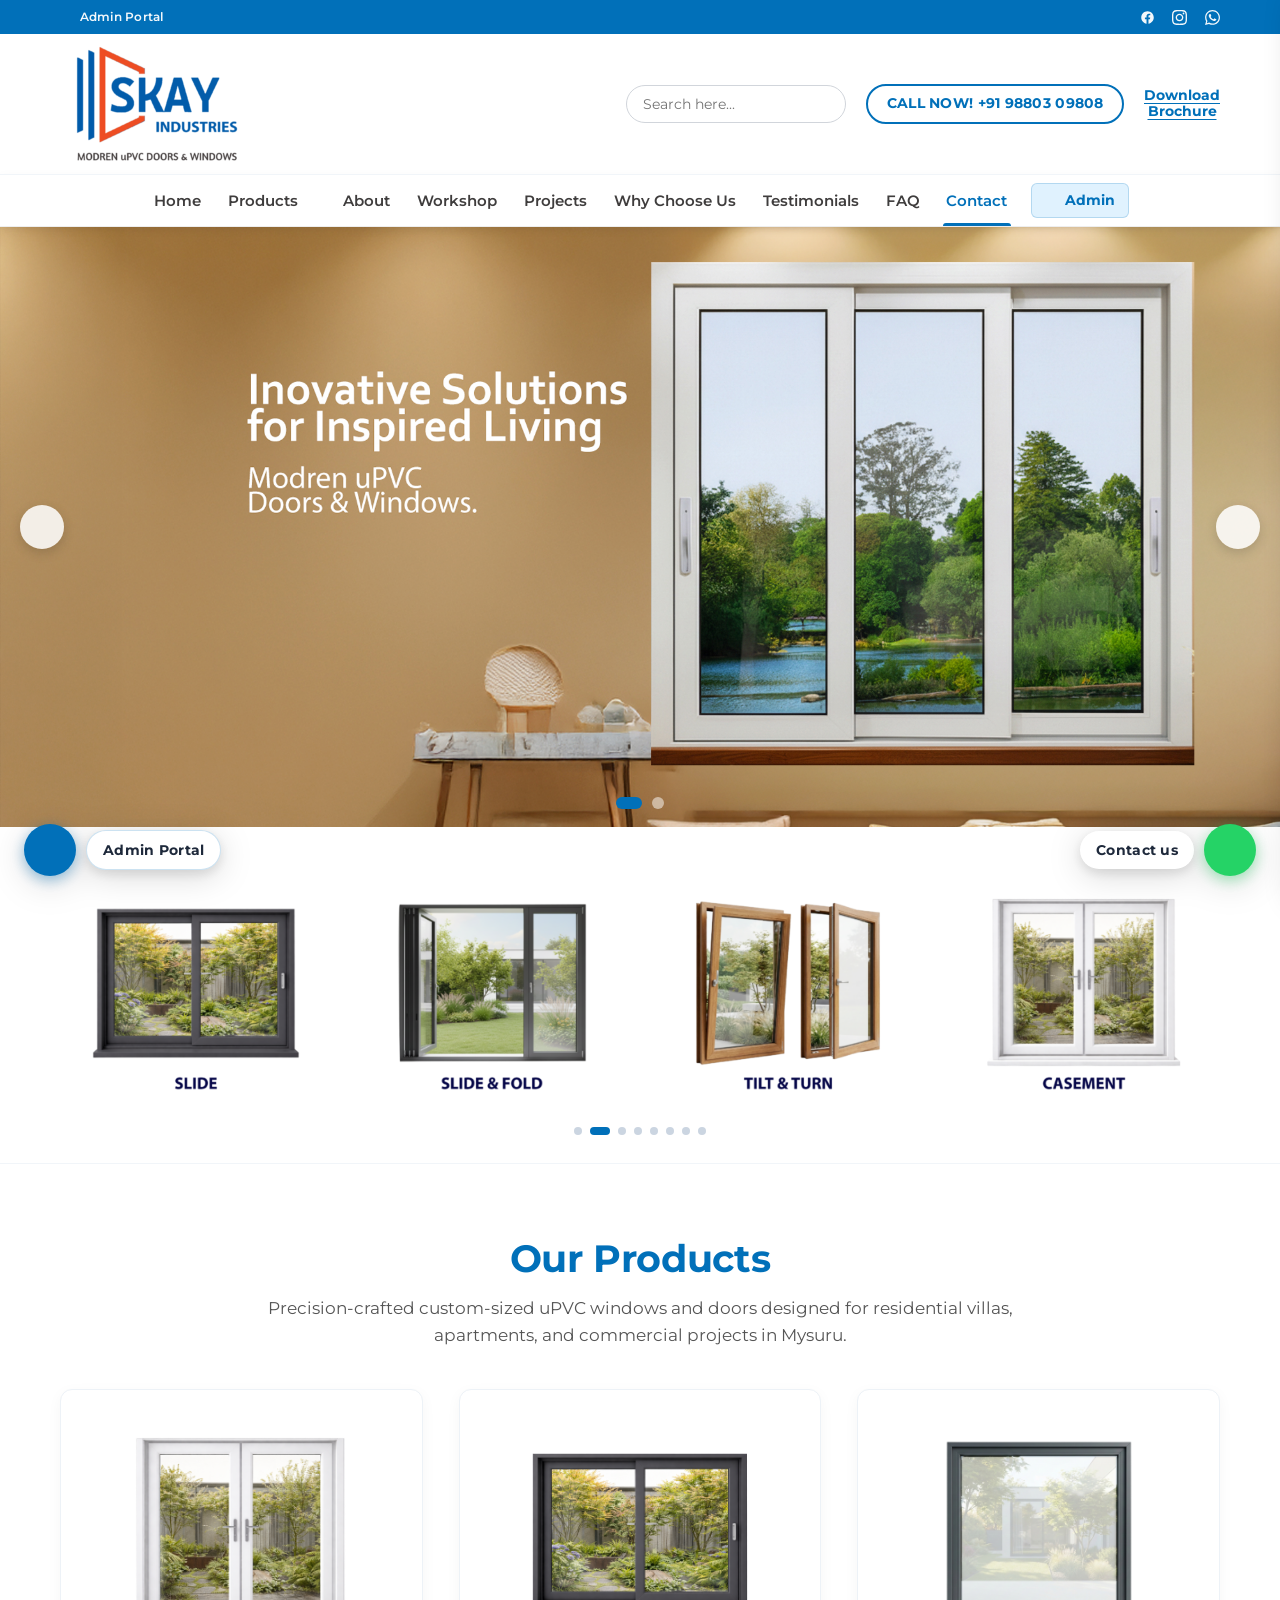
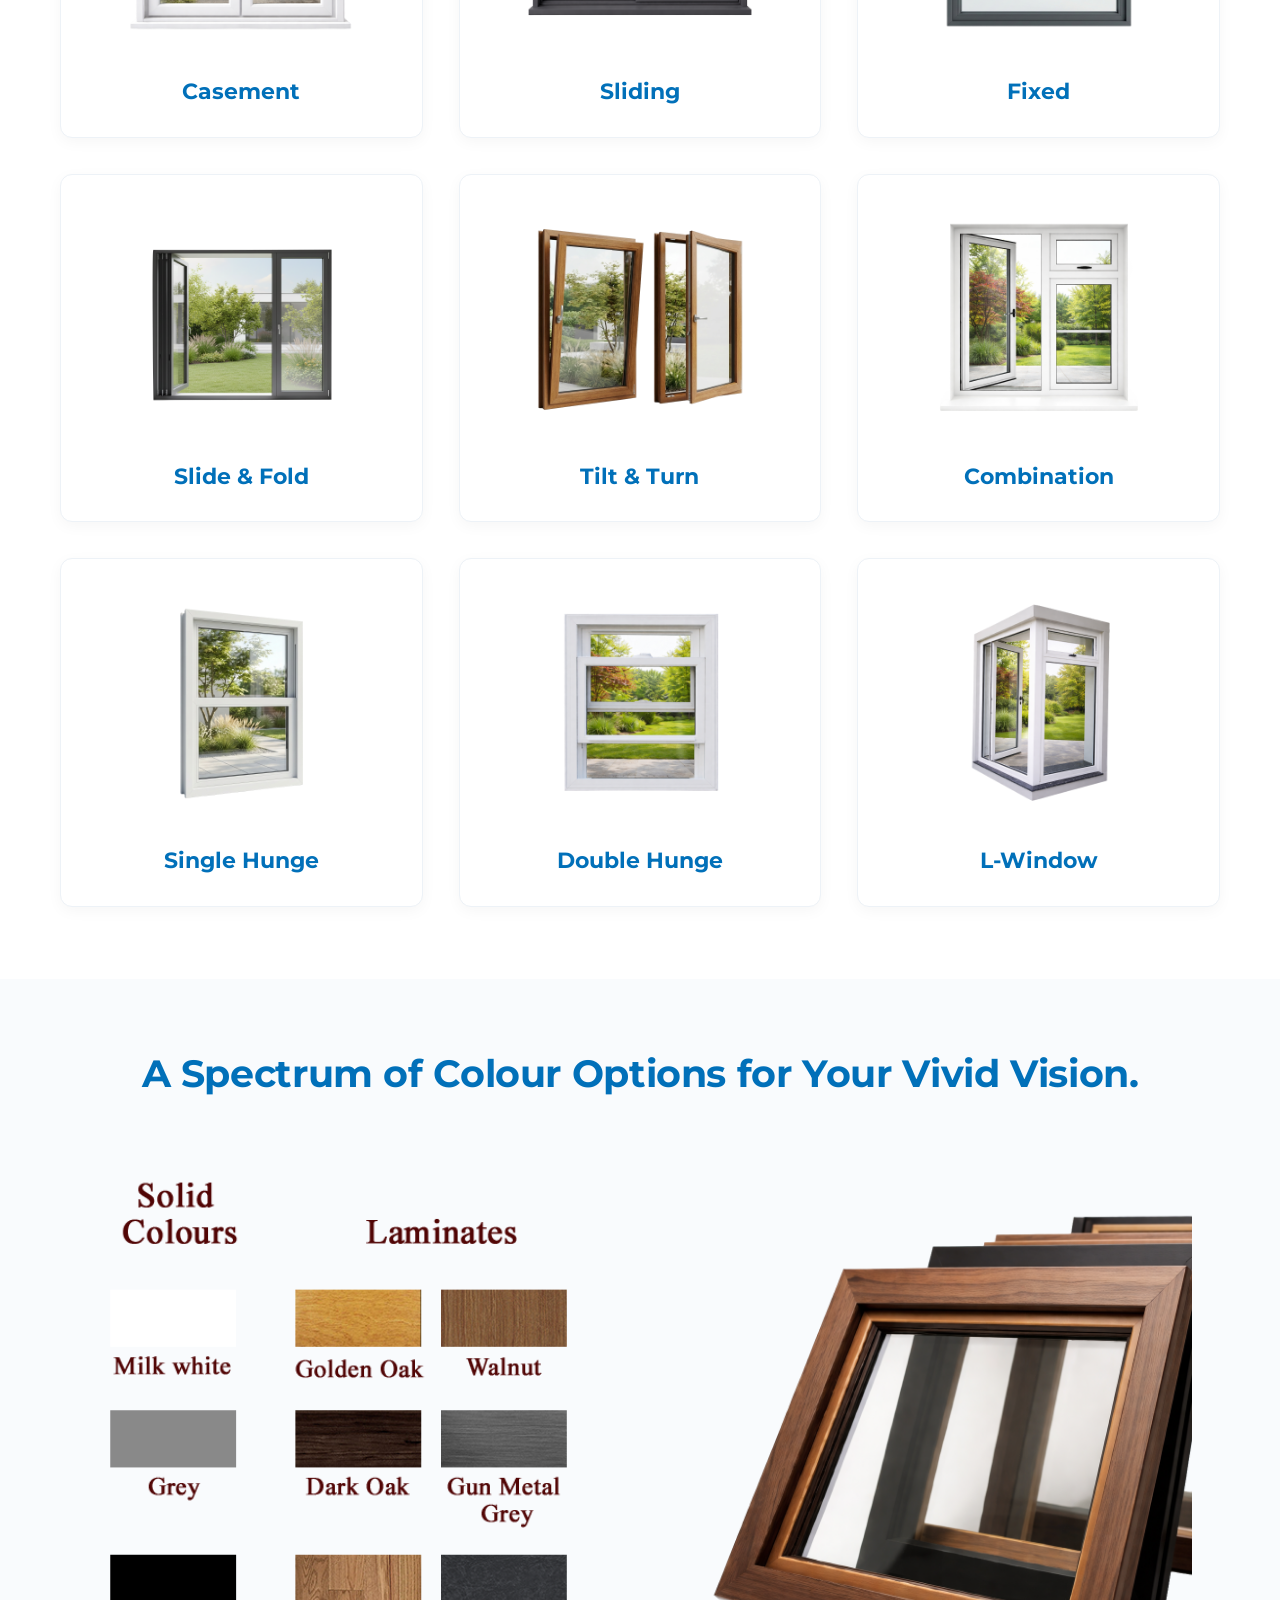
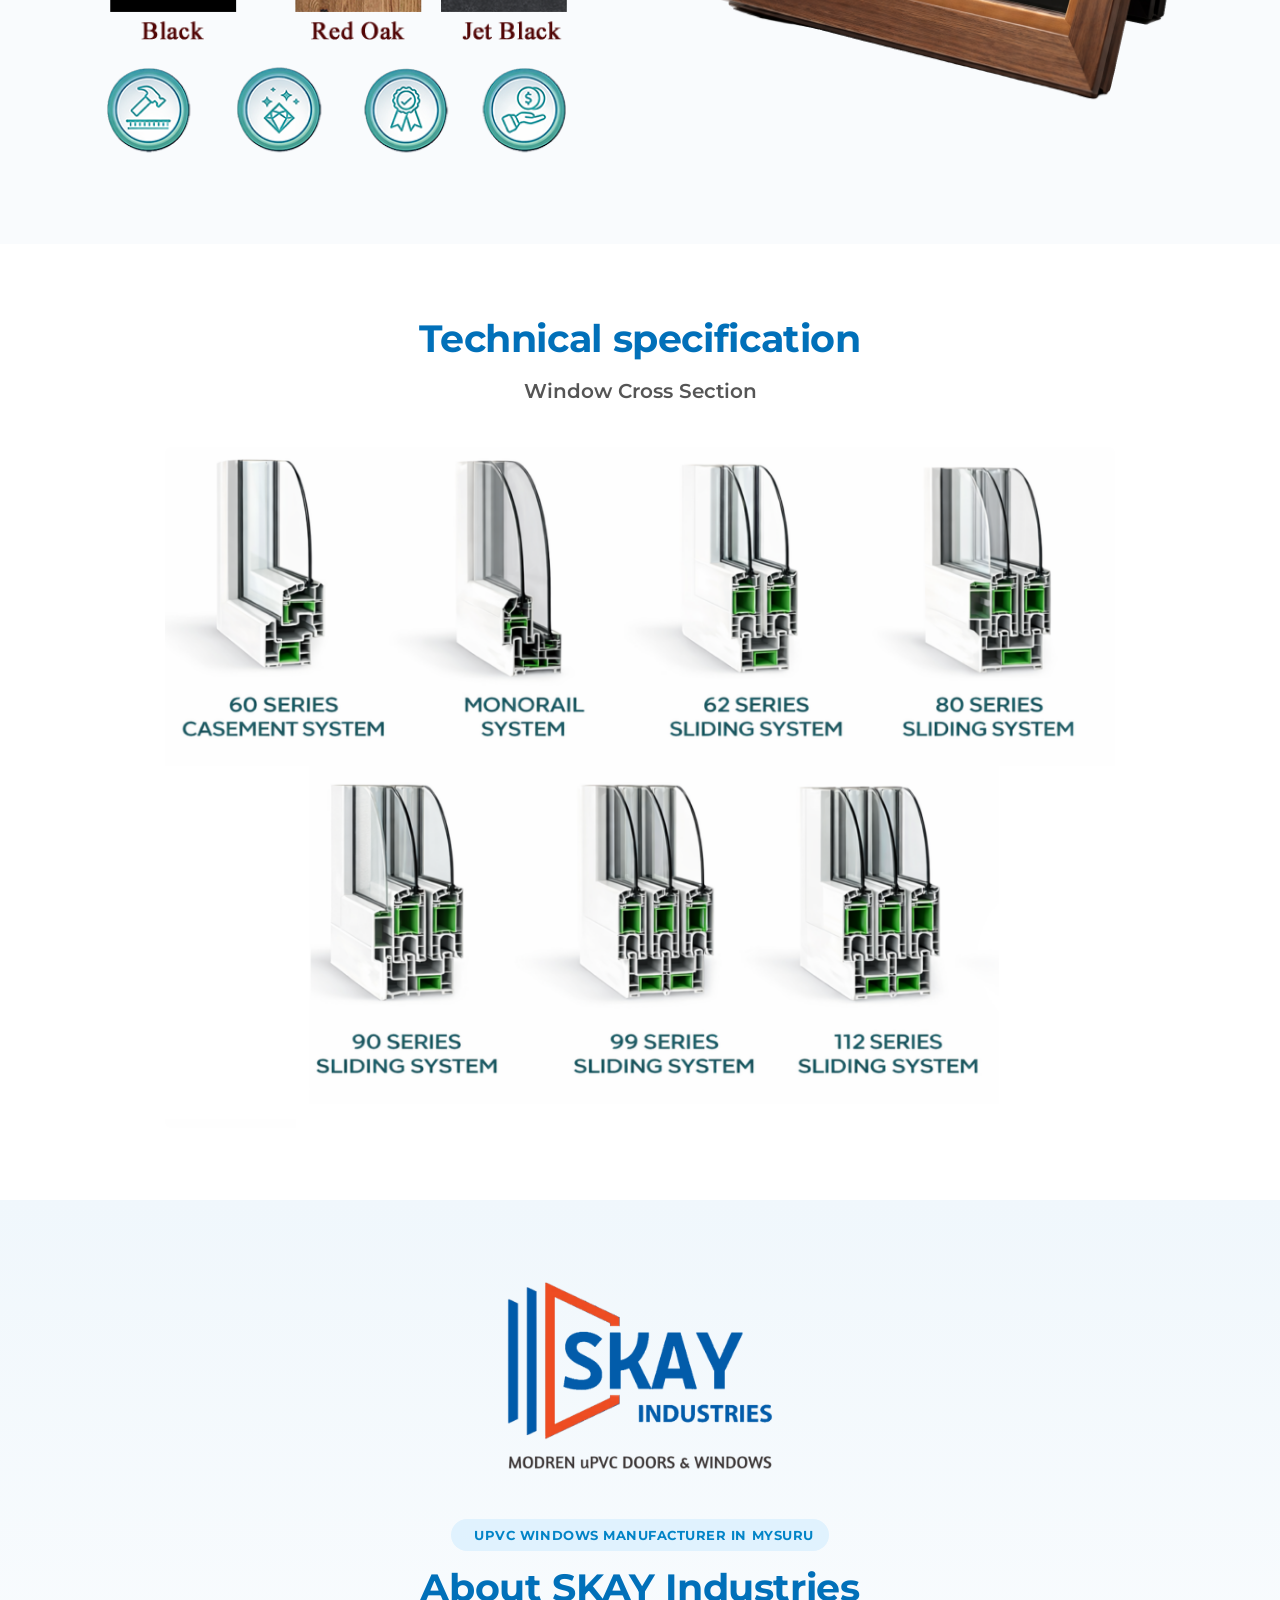
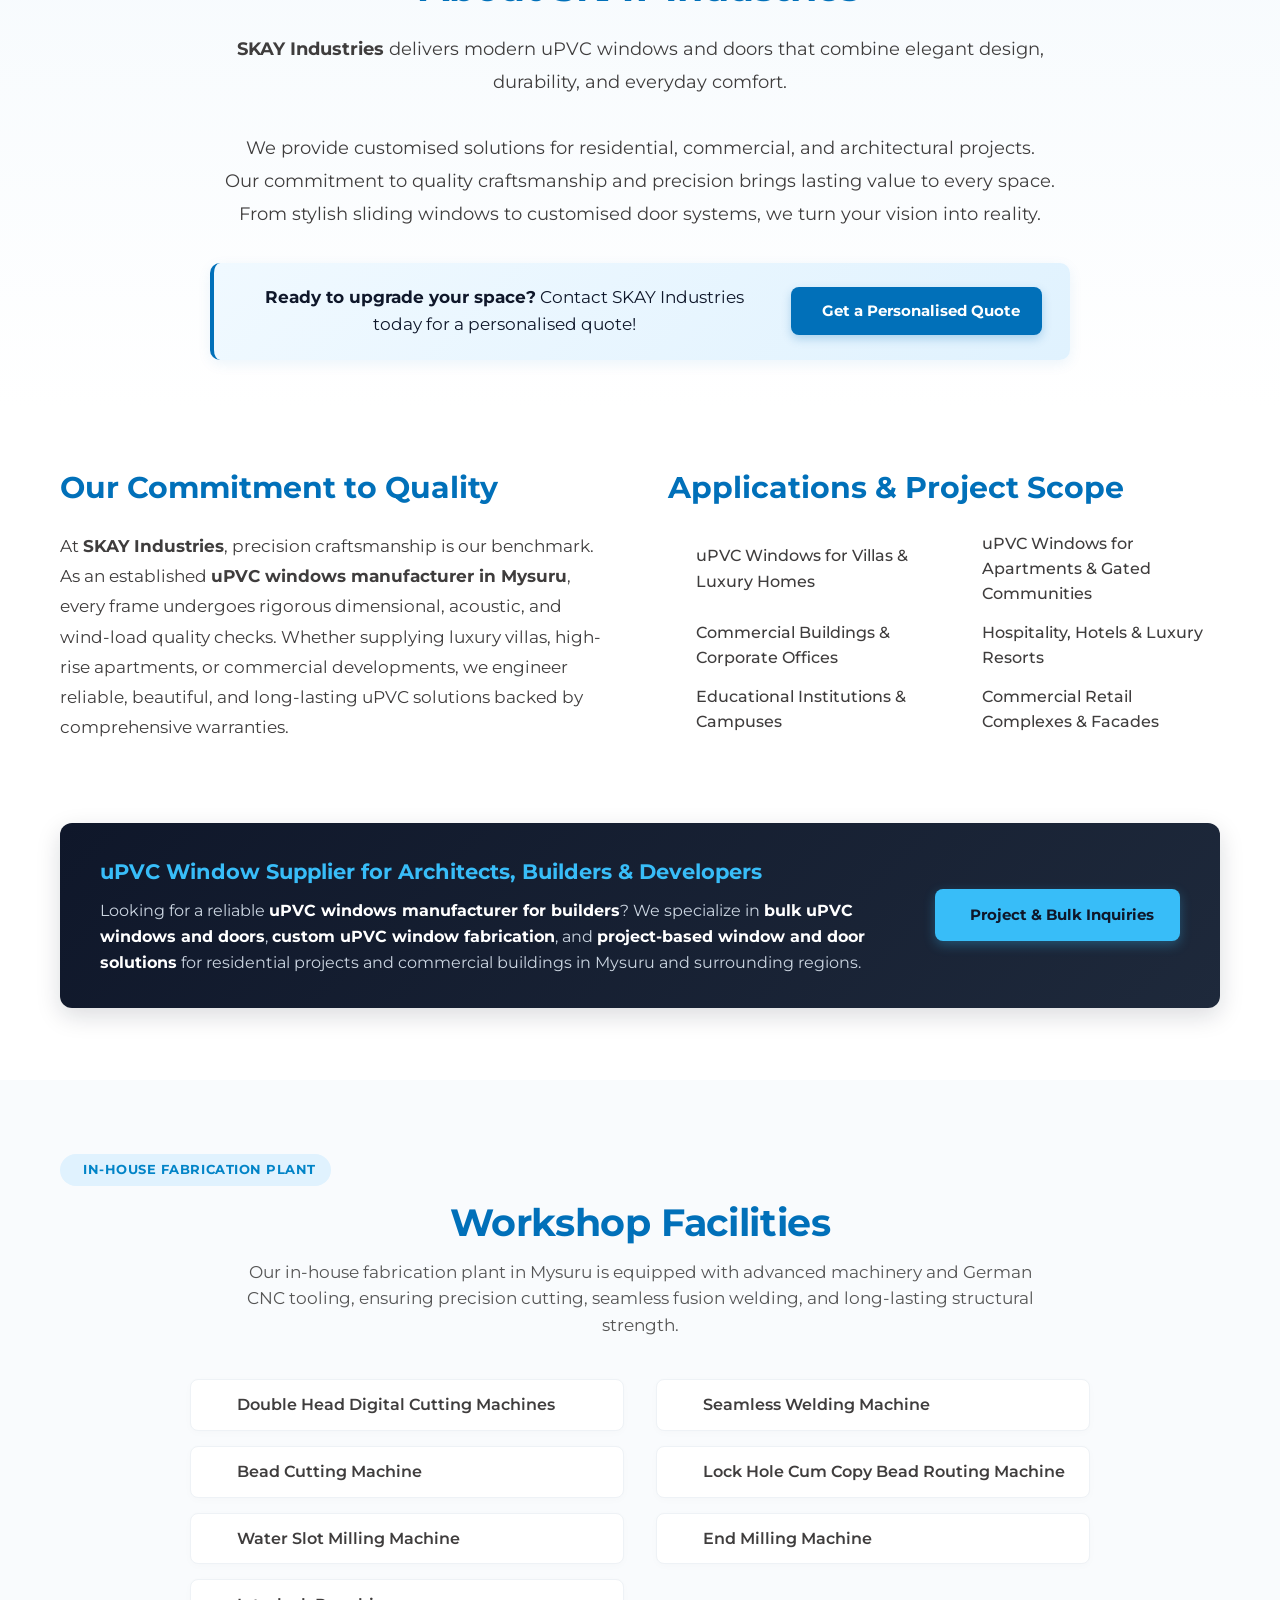
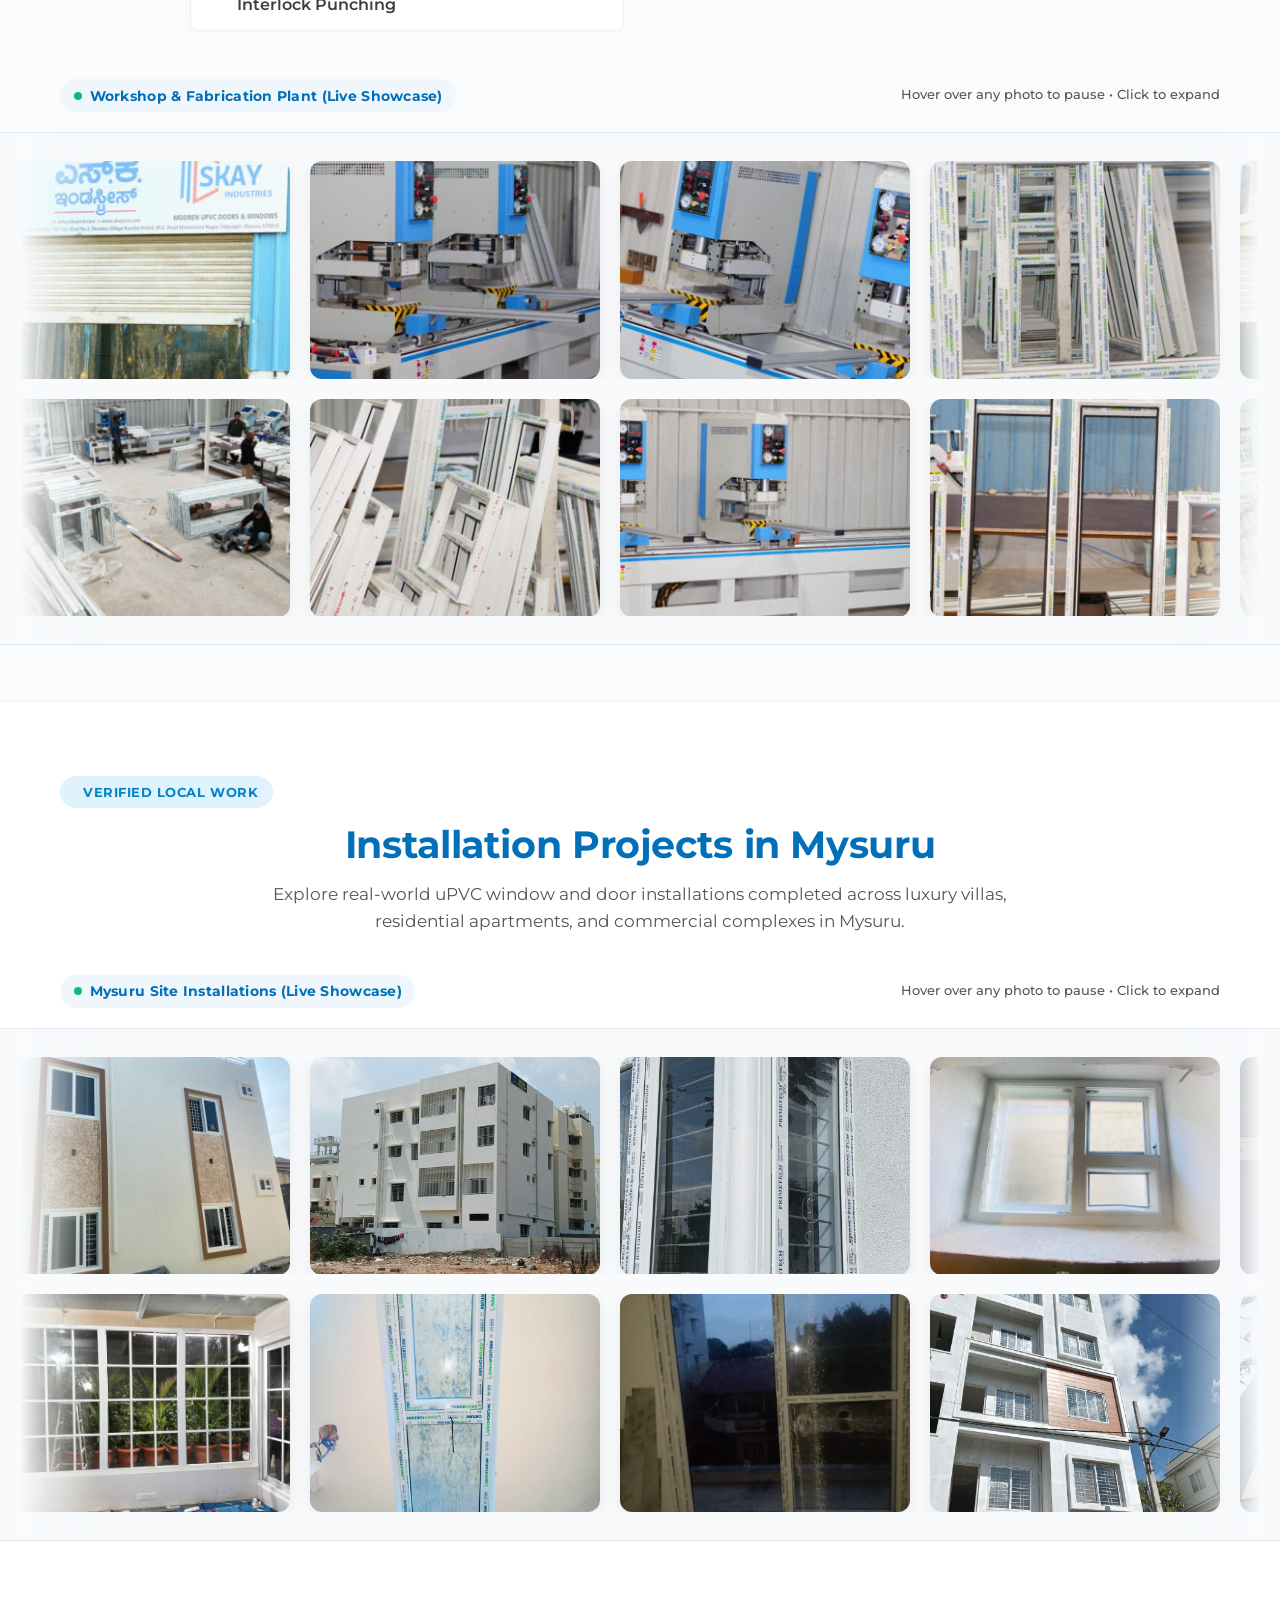
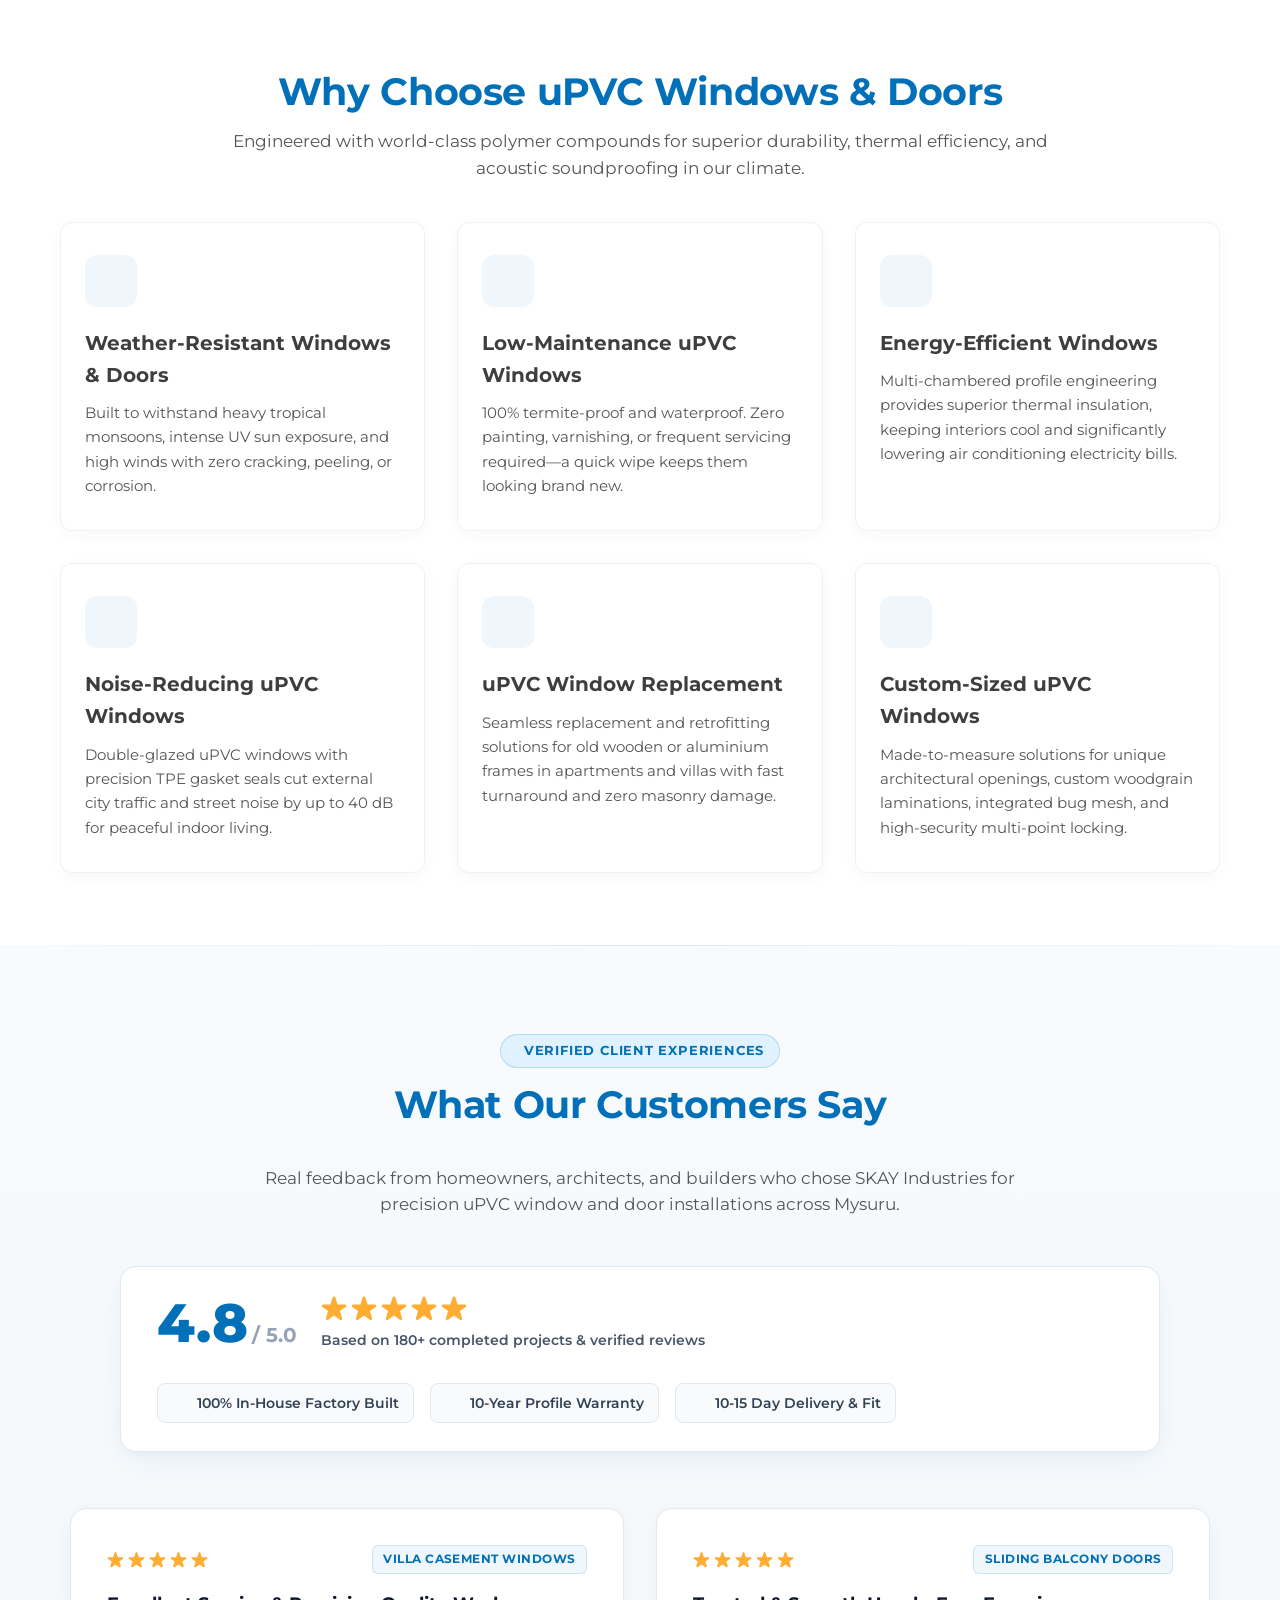
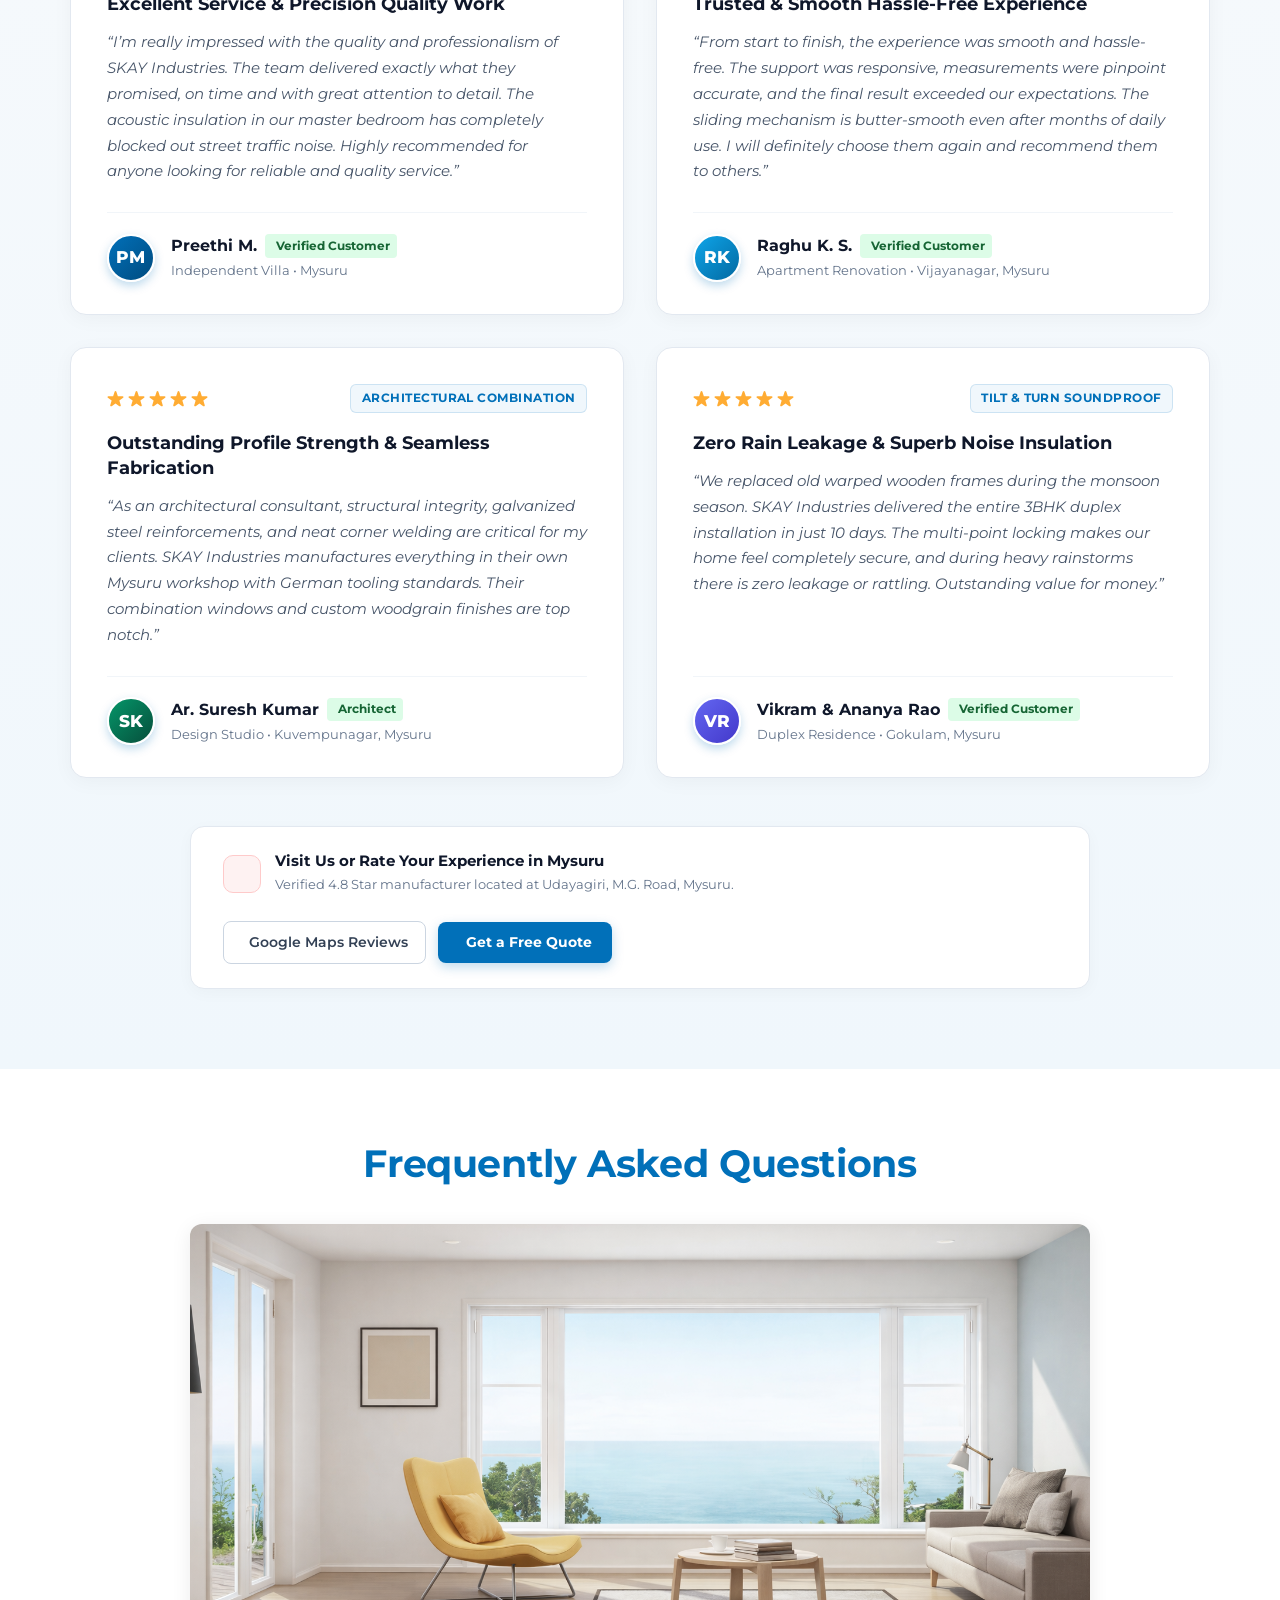
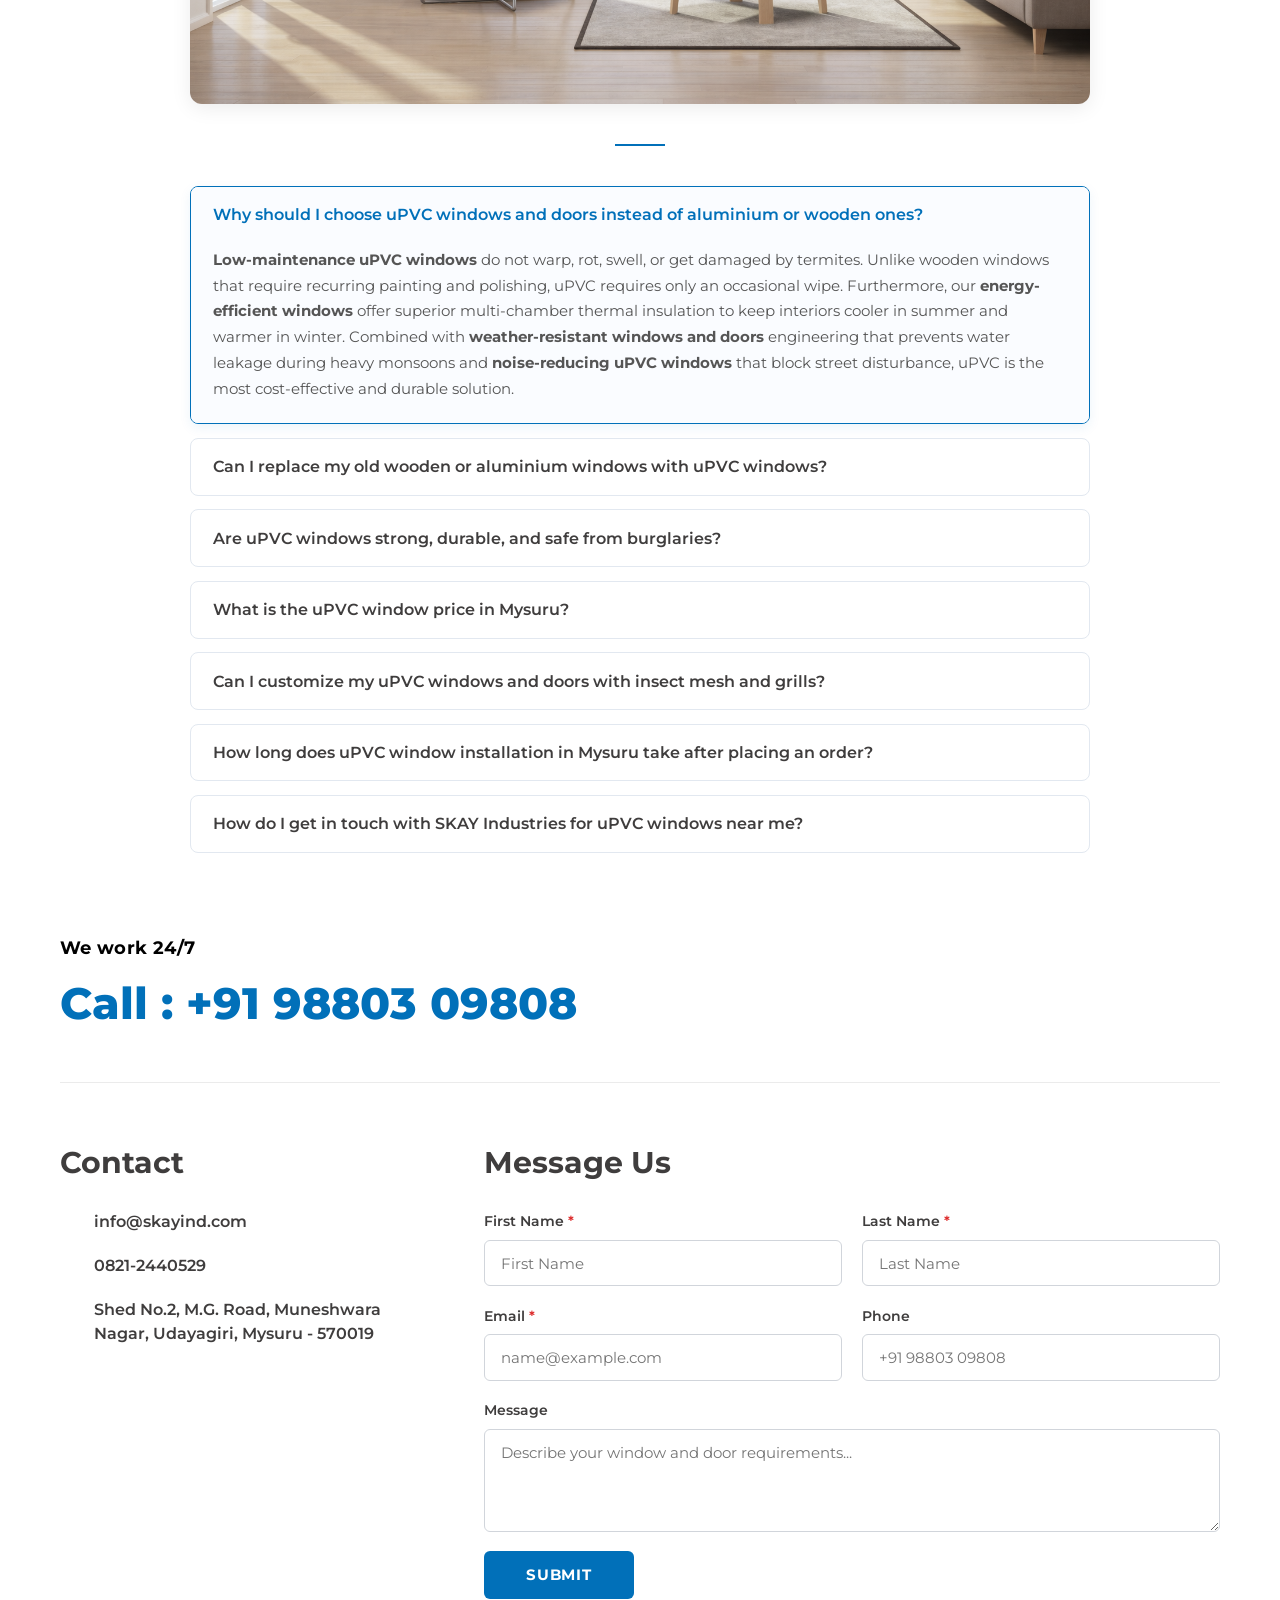
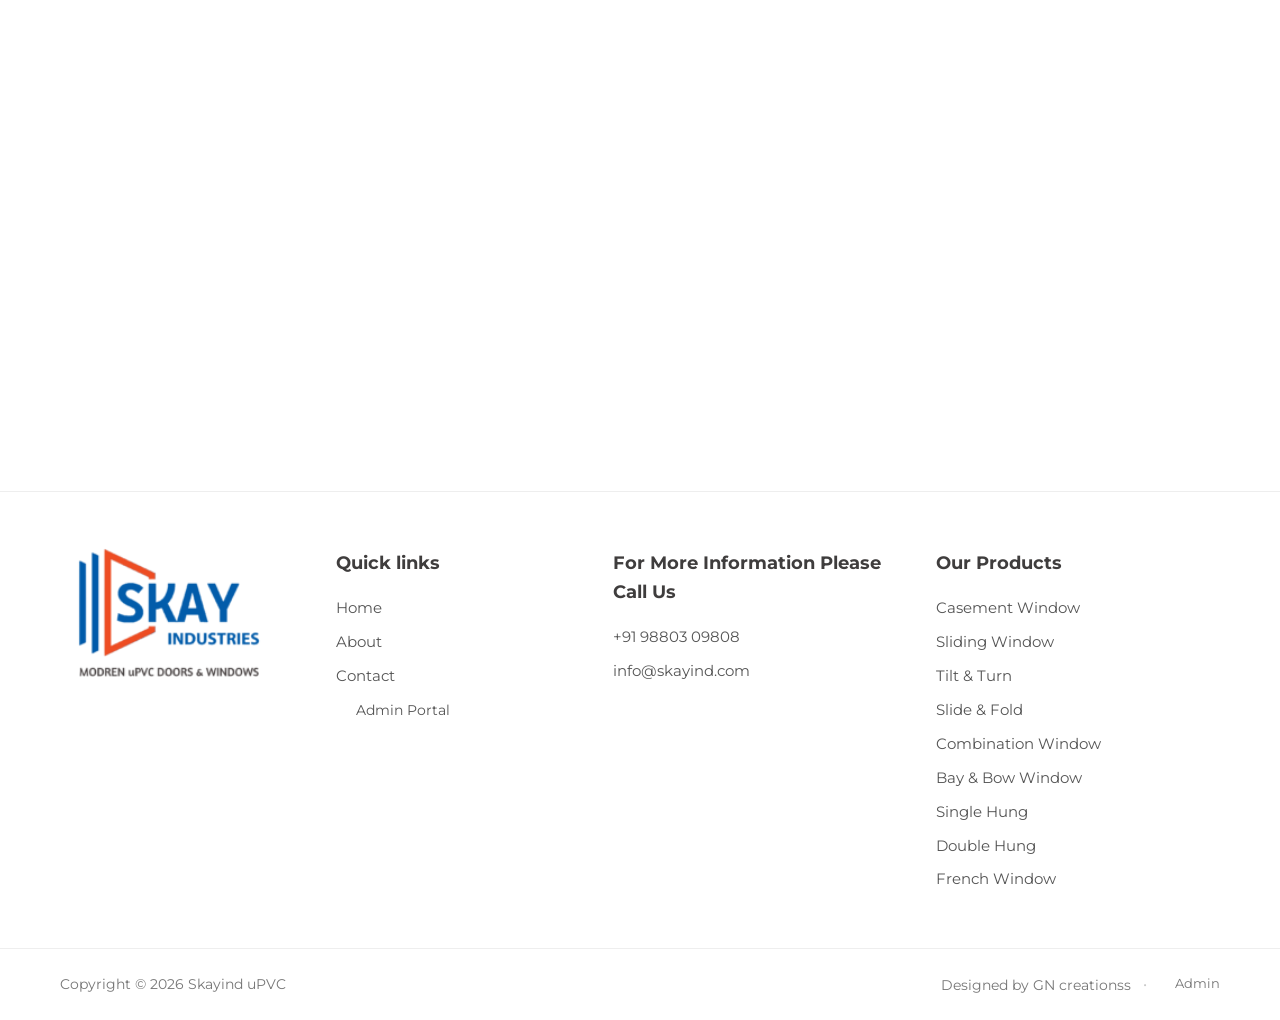
==== commit 5364689b: "Add 23 real-world project installation photos to projects section and admin panel" ====
--- a/index.html
+++ b/index.html
@@ -4,6 +4,7 @@
   <meta charset="UTF-8">
   <meta name="viewport" content="width=device-width, initial-scale=1.0">
   <title>SKAY Industries | Best uPVC Windows & Doors Manufacturer in Mysuru</title>
+  <meta name="google-site-verification" content="googled1e17907840b02e6">
   <meta name="description" content="SKAY Industries is the leading uPVC windows and doors manufacturer in Mysuru. Precision sliding windows, casement doors, custom fabrication, and expert installation. Factory price quotes from ₹350/sq.ft.">
   <meta name="keywords" content="uPVC windows in Mysuru, uPVC doors in Mysuru, uPVC windows manufacturer in Mysuru, uPVC window installation Mysuru, uPVC doors and windows supplier Mysuru, Best uPVC windows in Mysuru, uPVC window price in Mysuru, uPVC windows near me, uPVC sliding windows, uPVC casement windows, uPVC sliding doors, uPVC French doors, uPVC tilt and turn windows, uPVC folding doors, uPVC balcony doors, Custom-sized uPVC windows, Low-maintenance uPVC windows, Noise-reducing uPVC windows, Energy-efficient windows, Weather-resistant windows and doors, Double-glazed uPVC windows, uPVC windows for apartments, uPVC windows for villas, uPVC window replacement, uPVC windows manufacturer for builders, Bulk uPVC windows and doors, Custom uPVC window fabrication, uPVC windows for residential projects, uPVC windows for commercial buildings, uPVC window supplier for architects, Project-based window and door solutions">
   <link rel="canonical" href="https://skayind.com/">
@@ -814,50 +815,14 @@
           <!-- Row 1: Continuous Smooth Motion to the Left (←) -->
           <div class="row-marquee-row" title="Hover to pause / Click to view large">
             <div class="row-marquee-track track-move-left" id="projects-track-1">
-              <div class="moving-gallery-card" data-src="images/live/WhatsApp-Image-2026-02-10-at-16.35.23-2-e1770974992591-300x300.jpeg" data-title="Architectural Project Glazing"><div class="moving-card-inner"><img src="images/live/WhatsApp-Image-2026-02-10-at-16.35.23-2-e1770974992591-300x300.jpeg" alt="Architectural Project Glazing" loading="lazy"><div class="moving-card-overlay"><span class="moving-card-title">Architectural Project Glazing</span><span class="moving-card-zoom"><i data-lucide="maximize-2" class="w-4 h-4"></i></span></div></div></div>
-              <div class="moving-gallery-card" data-src="images/live/WhatsApp-Image-2026-02-10-at-16.35.25-1-e1770975140363-300x300.jpeg" data-title="Custom Balcony Enclosure"><div class="moving-card-inner"><img src="images/live/WhatsApp-Image-2026-02-10-at-16.35.25-1-e1770975140363-300x300.jpeg" alt="Custom Balcony Enclosure" loading="lazy"><div class="moving-card-overlay"><span class="moving-card-title">Custom Balcony Enclosure</span><span class="moving-card-zoom"><i data-lucide="maximize-2" class="w-4 h-4"></i></span></div></div></div>
-              <div class="moving-gallery-card" data-src="images/live/WhatsApp-Image-2026-02-10-at-16.35.25-300x300.jpeg" data-title="Villa Facade Installation"><div class="moving-card-inner"><img src="images/live/WhatsApp-Image-2026-02-10-at-16.35.25-300x300.jpeg" alt="Villa Facade Installation" loading="lazy"><div class="moving-card-overlay"><span class="moving-card-title">Villa Facade Installation</span><span class="moving-card-zoom"><i data-lucide="maximize-2" class="w-4 h-4"></i></span></div></div></div>
-              <div class="moving-gallery-card" data-src="images/live/WhatsApp-Image-2026-02-10-at-16.35.22-1-300x300.jpeg" data-title="Residential French Windows"><div class="moving-card-inner"><img src="images/live/WhatsApp-Image-2026-02-10-at-16.35.22-1-300x300.jpeg" alt="Residential French Windows" loading="lazy"><div class="moving-card-overlay"><span class="moving-card-title">Residential French Windows</span><span class="moving-card-zoom"><i data-lucide="maximize-2" class="w-4 h-4"></i></span></div></div></div>
-              <div class="moving-gallery-card" data-src="images/live/WhatsApp-Image-2026-02-10-at-16.35.22-e1770974822618-300x300.jpeg" data-title="Luxury Villa uPVC Windows"><div class="moving-card-inner"><img src="images/live/WhatsApp-Image-2026-02-10-at-16.35.22-e1770974822618-300x300.jpeg" alt="Luxury Villa uPVC Windows" loading="lazy"><div class="moving-card-overlay"><span class="moving-card-title">Luxury Villa uPVC Windows</span><span class="moving-card-zoom"><i data-lucide="maximize-2" class="w-4 h-4"></i></span></div></div></div>
-              <div class="moving-gallery-card" data-src="images/live/WhatsApp-Image-2026-02-10-at-16.35.23-1-e1770974971677-300x300.jpeg" data-title="Multi-Track Sliding Glass Doors"><div class="moving-card-inner"><img src="images/live/WhatsApp-Image-2026-02-10-at-16.35.23-1-e1770974971677-300x300.jpeg" alt="Multi-Track Sliding Glass Doors" loading="lazy"><div class="moving-card-overlay"><span class="moving-card-title">Multi-Track Sliding Glass Doors</span><span class="moving-card-zoom"><i data-lucide="maximize-2" class="w-4 h-4"></i></span></div></div></div>
-              <div class="moving-gallery-card" data-src="images/live/WhatsApp-Image-2026-02-10-at-16.35.23-e1770975019767-300x300.jpeg" data-title="Corner Window System"><div class="moving-card-inner"><img src="images/live/WhatsApp-Image-2026-02-10-at-16.35.23-e1770975019767-300x300.jpeg" alt="Corner Window System" loading="lazy"><div class="moving-card-overlay"><span class="moving-card-title">Corner Window System</span><span class="moving-card-zoom"><i data-lucide="maximize-2" class="w-4 h-4"></i></span></div></div></div>
-              <div class="moving-gallery-card" data-src="images/live/WhatsApp-Image-2026-02-10-at-16.35.24-1-e1770975087849-300x300.jpeg" data-title="Commercial Building Facade"><div class="moving-card-inner"><img src="images/live/WhatsApp-Image-2026-02-10-at-16.35.24-1-e1770975087849-300x300.jpeg" alt="Commercial Building Facade" loading="lazy"><div class="moving-card-overlay"><span class="moving-card-title">Commercial Building Facade</span><span class="moving-card-zoom"><i data-lucide="maximize-2" class="w-4 h-4"></i></span></div></div></div>
-              <div class="moving-gallery-card" data-src="images/live/WhatsApp-Image-2026-02-10-at-16.35.24-e1770975115582-300x300.jpeg" data-title="High-Rise Glass & Window Fitting"><div class="moving-card-inner"><img src="images/live/WhatsApp-Image-2026-02-10-at-16.35.24-e1770975115582-300x300.jpeg" alt="High-Rise Glass & Window Fitting" loading="lazy"><div class="moving-card-overlay"><span class="moving-card-title">High-Rise Glass & Window Fitting</span><span class="moving-card-zoom"><i data-lucide="maximize-2" class="w-4 h-4"></i></span></div></div></div>
-              <!-- Infinite Duplicate Row 1 -->
-              <div class="moving-gallery-card" data-src="images/live/WhatsApp-Image-2026-02-10-at-16.35.23-2-e1770974992591-300x300.jpeg" data-title="Architectural Project Glazing"><div class="moving-card-inner"><img src="images/live/WhatsApp-Image-2026-02-10-at-16.35.23-2-e1770974992591-300x300.jpeg" alt="Architectural Project Glazing" loading="lazy"><div class="moving-card-overlay"><span class="moving-card-title">Architectural Project Glazing</span><span class="moving-card-zoom"><i data-lucide="maximize-2" class="w-4 h-4"></i></span></div></div></div>
-              <div class="moving-gallery-card" data-src="images/live/WhatsApp-Image-2026-02-10-at-16.35.25-1-e1770975140363-300x300.jpeg" data-title="Custom Balcony Enclosure"><div class="moving-card-inner"><img src="images/live/WhatsApp-Image-2026-02-10-at-16.35.25-1-e1770975140363-300x300.jpeg" alt="Custom Balcony Enclosure" loading="lazy"><div class="moving-card-overlay"><span class="moving-card-title">Custom Balcony Enclosure</span><span class="moving-card-zoom"><i data-lucide="maximize-2" class="w-4 h-4"></i></span></div></div></div>
-              <div class="moving-gallery-card" data-src="images/live/WhatsApp-Image-2026-02-10-at-16.35.25-300x300.jpeg" data-title="Villa Facade Installation"><div class="moving-card-inner"><img src="images/live/WhatsApp-Image-2026-02-10-at-16.35.25-300x300.jpeg" alt="Villa Facade Installation" loading="lazy"><div class="moving-card-overlay"><span class="moving-card-title">Villa Facade Installation</span><span class="moving-card-zoom"><i data-lucide="maximize-2" class="w-4 h-4"></i></span></div></div></div>
-              <div class="moving-gallery-card" data-src="images/live/WhatsApp-Image-2026-02-10-at-16.35.22-1-300x300.jpeg" data-title="Residential French Windows"><div class="moving-card-inner"><img src="images/live/WhatsApp-Image-2026-02-10-at-16.35.22-1-300x300.jpeg" alt="Residential French Windows" loading="lazy"><div class="moving-card-overlay"><span class="moving-card-title">Residential French Windows</span><span class="moving-card-zoom"><i data-lucide="maximize-2" class="w-4 h-4"></i></span></div></div></div>
-              <div class="moving-gallery-card" data-src="images/live/WhatsApp-Image-2026-02-10-at-16.35.22-e1770974822618-300x300.jpeg" data-title="Luxury Villa uPVC Windows"><div class="moving-card-inner"><img src="images/live/WhatsApp-Image-2026-02-10-at-16.35.22-e1770974822618-300x300.jpeg" alt="Luxury Villa uPVC Windows" loading="lazy"><div class="moving-card-overlay"><span class="moving-card-title">Luxury Villa uPVC Windows</span><span class="moving-card-zoom"><i data-lucide="maximize-2" class="w-4 h-4"></i></span></div></div></div>
-              <div class="moving-gallery-card" data-src="images/live/WhatsApp-Image-2026-02-10-at-16.35.23-1-e1770974971677-300x300.jpeg" data-title="Multi-Track Sliding Glass Doors"><div class="moving-card-inner"><img src="images/live/WhatsApp-Image-2026-02-10-at-16.35.23-1-e1770974971677-300x300.jpeg" alt="Multi-Track Sliding Glass Doors" loading="lazy"><div class="moving-card-overlay"><span class="moving-card-title">Multi-Track Sliding Glass Doors</span><span class="moving-card-zoom"><i data-lucide="maximize-2" class="w-4 h-4"></i></span></div></div></div>
-              <div class="moving-gallery-card" data-src="images/live/WhatsApp-Image-2026-02-10-at-16.35.23-e1770975019767-300x300.jpeg" data-title="Corner Window System"><div class="moving-card-inner"><img src="images/live/WhatsApp-Image-2026-02-10-at-16.35.23-e1770975019767-300x300.jpeg" alt="Corner Window System" loading="lazy"><div class="moving-card-overlay"><span class="moving-card-title">Corner Window System</span><span class="moving-card-zoom"><i data-lucide="maximize-2" class="w-4 h-4"></i></span></div></div></div>
-              <div class="moving-gallery-card" data-src="images/live/WhatsApp-Image-2026-02-10-at-16.35.24-1-e1770975087849-300x300.jpeg" data-title="Commercial Building Facade"><div class="moving-card-inner"><img src="images/live/WhatsApp-Image-2026-02-10-at-16.35.24-1-e1770975087849-300x300.jpeg" alt="Commercial Building Facade" loading="lazy"><div class="moving-card-overlay"><span class="moving-card-title">Commercial Building Facade</span><span class="moving-card-zoom"><i data-lucide="maximize-2" class="w-4 h-4"></i></span></div></div></div>
-              <div class="moving-gallery-card" data-src="images/live/WhatsApp-Image-2026-02-10-at-16.35.24-e1770975115582-300x300.jpeg" data-title="High-Rise Glass & Window Fitting"><div class="moving-card-inner"><img src="images/live/WhatsApp-Image-2026-02-10-at-16.35.24-e1770975115582-300x300.jpeg" alt="High-Rise Glass & Window Fitting" loading="lazy"><div class="moving-card-overlay"><span class="moving-card-title">High-Rise Glass & Window Fitting</span><span class="moving-card-zoom"><i data-lucide="maximize-2" class="w-4 h-4"></i></span></div></div></div>
+              <div class="moving-gallery-card" data-src="images/projects/project_site_01.jpg" data-title="Modern Villa Facade uPVC Sliding Windows"><div class="moving-card-inner"><img src="images/projects/project_site_01.jpg" alt="Modern Villa Facade uPVC Sliding Windows with Stone Clad Elevation" loading="lazy"><div class="moving-card-overlay"><span class="moving-card-title">Modern Villa Facade uPVC Sliding Windows</span><span class="moving-card-zoom"><i data-lucide="maximize-2" class="w-4 h-4"></i></span></div></div></div><div class="moving-gallery-card" data-src="images/projects/project_site_03.jpg" data-title="Multi-Storey Residential Apartment Glazing"><div class="moving-card-inner"><img src="images/projects/project_site_03.jpg" alt="Modern Multi-Storey Residential Building with uPVC Sliding Windows" loading="lazy"><div class="moving-card-overlay"><span class="moving-card-title">Multi-Storey Residential Apartment Glazing</span><span class="moving-card-zoom"><i data-lucide="maximize-2" class="w-4 h-4"></i></span></div></div></div><div class="moving-gallery-card" data-src="images/projects/project_site_05.jpg" data-title="Architectural Corner Bay uPVC Window"><div class="moving-card-inner"><img src="images/projects/project_site_05.jpg" alt="Primetec Architectural Corner Bay Window with Safety Grill" loading="lazy"><div class="moving-card-overlay"><span class="moving-card-title">Architectural Corner Bay uPVC Window</span><span class="moving-card-zoom"><i data-lucide="maximize-2" class="w-4 h-4"></i></span></div></div></div><div class="moving-gallery-card" data-src="images/projects/project_site_07.jpg" data-title="Bathroom Ventilator & Louver Window"><div class="moving-card-inner"><img src="images/projects/project_site_07.jpg" alt="Acoustic Frosted Glass Ventilator Window with Top Louvers" loading="lazy"><div class="moving-card-overlay"><span class="moving-card-title">Bathroom Ventilator & Louver Window</span><span class="moving-card-zoom"><i data-lucide="maximize-2" class="w-4 h-4"></i></span></div></div></div><div class="moving-gallery-card" data-src="images/projects/project_site_09.jpg" data-title="Interior uPVC Privacy Door with Frosted Panel"><div class="moving-card-inner"><img src="images/projects/project_site_09.jpg" alt="Custom Interior White uPVC Privacy Door with Frosted Glazing" loading="lazy"><div class="moving-card-overlay"><span class="moving-card-title">Interior uPVC Privacy Door with Frosted Panel</span><span class="moving-card-zoom"><i data-lucide="maximize-2" class="w-4 h-4"></i></span></div></div></div><div class="moving-gallery-card" data-src="images/projects/project_site_11.jpg" data-title="Geometric Grill Frosted uPVC Window"><div class="moving-card-inner"><img src="images/projects/project_site_11.jpg" alt="Greenfortune Geometric Grill Frosted Window for Stairwells & Bathrooms" loading="lazy"><div class="moving-card-overlay"><span class="moving-card-title">Geometric Grill Frosted uPVC Window</span><span class="moving-card-zoom"><i data-lucide="maximize-2" class="w-4 h-4"></i></span></div></div></div><div class="moving-gallery-card" data-src="images/projects/project_site_13.jpg" data-title="Apartment Exterior Sliding Windows"><div class="moving-card-inner"><img src="images/projects/project_site_13.jpg" alt="Exterior Facade of Residential Complex with uPVC Sliding Sash Windows" loading="lazy"><div class="moving-card-overlay"><span class="moving-card-title">Apartment Exterior Sliding Windows</span><span class="moving-card-zoom"><i data-lucide="maximize-2" class="w-4 h-4"></i></span></div></div></div><div class="moving-gallery-card" data-src="images/projects/project_site_15.jpg" data-title="Commercial & Residential Facade Glazing"><div class="moving-card-inner"><img src="images/projects/project_site_15.jpg" alt="Upper Elevation Perspective of Multi-Floor Modern Building" loading="lazy"><div class="moving-card-overlay"><span class="moving-card-title">Commercial & Residential Facade Glazing</span><span class="moving-card-zoom"><i data-lucide="maximize-2" class="w-4 h-4"></i></span></div></div></div><div class="moving-gallery-card" data-src="images/projects/project_site_17.jpg" data-title="Multi-Pane Georgian Grid Sliding Window"><div class="moving-card-inner"><img src="images/projects/project_site_17.jpg" alt="Dual Track Georgian Grid uPVC Sliding Window System" loading="lazy"><div class="moving-card-overlay"><span class="moving-card-title">Multi-Pane Georgian Grid Sliding Window</span><span class="moving-card-zoom"><i data-lucide="maximize-2" class="w-4 h-4"></i></span></div></div></div><div class="moving-gallery-card" data-src="images/projects/project_site_19.jpg" data-title="Architectural Glass Curtain Wall & uPVC Windows"><div class="moving-card-inner"><img src="images/projects/project_site_19.jpg" alt="Multi-Floor Building with Central Structural Glass & Flanking uPVC Windows" loading="lazy"><div class="moving-card-overlay"><span class="moving-card-title">Architectural Glass Curtain Wall & uPVC Windows</span><span class="moving-card-zoom"><i data-lucide="maximize-2" class="w-4 h-4"></i></span></div></div></div><div class="moving-gallery-card" data-src="images/projects/project_site_21.jpg" data-title="Luxury Villa Exterior Elevation Windows"><div class="moving-card-inner"><img src="images/projects/project_site_21.jpg" alt="Villa Elevation with Full-Height Dual uPVC Windows and Cladded Columns" loading="lazy"><div class="moving-card-overlay"><span class="moving-card-title">Luxury Villa Exterior Elevation Windows</span><span class="moving-card-zoom"><i data-lucide="maximize-2" class="w-4 h-4"></i></span></div></div></div><div class="moving-gallery-card" data-src="images/projects/project_site_23.jpg" data-title="Gated Residential Community Window Systems"><div class="moving-card-inner"><img src="images/projects/project_site_23.jpg" alt="Comprehensive Window & Balcony Enclosure Glazing for Gated Complex" loading="lazy"><div class="moving-card-overlay"><span class="moving-card-title">Gated Residential Community Window Systems</span><span class="moving-card-zoom"><i data-lucide="maximize-2" class="w-4 h-4"></i></span></div></div></div><div class="moving-gallery-card" data-src="images/projects/project_site_01.jpg" data-title="Modern Villa Facade uPVC Sliding Windows"><div class="moving-card-inner"><img src="images/projects/project_site_01.jpg" alt="Modern Villa Facade uPVC Sliding Windows with Stone Clad Elevation" loading="lazy"><div class="moving-card-overlay"><span class="moving-card-title">Modern Villa Facade uPVC Sliding Windows</span><span class="moving-card-zoom"><i data-lucide="maximize-2" class="w-4 h-4"></i></span></div></div></div><div class="moving-gallery-card" data-src="images/projects/project_site_03.jpg" data-title="Multi-Storey Residential Apartment Glazing"><div class="moving-card-inner"><img src="images/projects/project_site_03.jpg" alt="Modern Multi-Storey Residential Building with uPVC Sliding Windows" loading="lazy"><div class="moving-card-overlay"><span class="moving-card-title">Multi-Storey Residential Apartment Glazing</span><span class="moving-card-zoom"><i data-lucide="maximize-2" class="w-4 h-4"></i></span></div></div></div><div class="moving-gallery-card" data-src="images/projects/project_site_05.jpg" data-title="Architectural Corner Bay uPVC Window"><div class="moving-card-inner"><img src="images/projects/project_site_05.jpg" alt="Primetec Architectural Corner Bay Window with Safety Grill" loading="lazy"><div class="moving-card-overlay"><span class="moving-card-title">Architectural Corner Bay uPVC Window</span><span class="moving-card-zoom"><i data-lucide="maximize-2" class="w-4 h-4"></i></span></div></div></div><div class="moving-gallery-card" data-src="images/projects/project_site_07.jpg" data-title="Bathroom Ventilator & Louver Window"><div class="moving-card-inner"><img src="images/projects/project_site_07.jpg" alt="Acoustic Frosted Glass Ventilator Window with Top Louvers" loading="lazy"><div class="moving-card-overlay"><span class="moving-card-title">Bathroom Ventilator & Louver Window</span><span class="moving-card-zoom"><i data-lucide="maximize-2" class="w-4 h-4"></i></span></div></div></div><div class="moving-gallery-card" data-src="images/projects/project_site_09.jpg" data-title="Interior uPVC Privacy Door with Frosted Panel"><div class="moving-card-inner"><img src="images/projects/project_site_09.jpg" alt="Custom Interior White uPVC Privacy Door with Frosted Glazing" loading="lazy"><div class="moving-card-overlay"><span class="moving-card-title">Interior uPVC Privacy Door with Frosted Panel</span><span class="moving-card-zoom"><i data-lucide="maximize-2" class="w-4 h-4"></i></span></div></div></div><div class="moving-gallery-card" data-src="images/projects/project_site_11.jpg" data-title="Geometric Grill Frosted uPVC Window"><div class="moving-card-inner"><img src="images/projects/project_site_11.jpg" alt="Greenfortune Geometric Grill Frosted Window for Stairwells & Bathrooms" loading="lazy"><div class="moving-card-overlay"><span class="moving-card-title">Geometric Grill Frosted uPVC Window</span><span class="moving-card-zoom"><i data-lucide="maximize-2" class="w-4 h-4"></i></span></div></div></div><div class="moving-gallery-card" data-src="images/projects/project_site_13.jpg" data-title="Apartment Exterior Sliding Windows"><div class="moving-card-inner"><img src="images/projects/project_site_13.jpg" alt="Exterior Facade of Residential Complex with uPVC Sliding Sash Windows" loading="lazy"><div class="moving-card-overlay"><span class="moving-card-title">Apartment Exterior Sliding Windows</span><span class="moving-card-zoom"><i data-lucide="maximize-2" class="w-4 h-4"></i></span></div></div></div><div class="moving-gallery-card" data-src="images/projects/project_site_15.jpg" data-title="Commercial & Residential Facade Glazing"><div class="moving-card-inner"><img src="images/projects/project_site_15.jpg" alt="Upper Elevation Perspective of Multi-Floor Modern Building" loading="lazy"><div class="moving-card-overlay"><span class="moving-card-title">Commercial & Residential Facade Glazing</span><span class="moving-card-zoom"><i data-lucide="maximize-2" class="w-4 h-4"></i></span></div></div></div><div class="moving-gallery-card" data-src="images/projects/project_site_17.jpg" data-title="Multi-Pane Georgian Grid Sliding Window"><div class="moving-card-inner"><img src="images/projects/project_site_17.jpg" alt="Dual Track Georgian Grid uPVC Sliding Window System" loading="lazy"><div class="moving-card-overlay"><span class="moving-card-title">Multi-Pane Georgian Grid Sliding Window</span><span class="moving-card-zoom"><i data-lucide="maximize-2" class="w-4 h-4"></i></span></div></div></div><div class="moving-gallery-card" data-src="images/projects/project_site_19.jpg" data-title="Architectural Glass Curtain Wall & uPVC Windows"><div class="moving-card-inner"><img src="images/projects/project_site_19.jpg" alt="Multi-Floor Building with Central Structural Glass & Flanking uPVC Windows" loading="lazy"><div class="moving-card-overlay"><span class="moving-card-title">Architectural Glass Curtain Wall & uPVC Windows</span><span class="moving-card-zoom"><i data-lucide="maximize-2" class="w-4 h-4"></i></span></div></div></div><div class="moving-gallery-card" data-src="images/projects/project_site_21.jpg" data-title="Luxury Villa Exterior Elevation Windows"><div class="moving-card-inner"><img src="images/projects/project_site_21.jpg" alt="Villa Elevation with Full-Height Dual uPVC Windows and Cladded Columns" loading="lazy"><div class="moving-card-overlay"><span class="moving-card-title">Luxury Villa Exterior Elevation Windows</span><span class="moving-card-zoom"><i data-lucide="maximize-2" class="w-4 h-4"></i></span></div></div></div><div class="moving-gallery-card" data-src="images/projects/project_site_23.jpg" data-title="Gated Residential Community Window Systems"><div class="moving-card-inner"><img src="images/projects/project_site_23.jpg" alt="Comprehensive Window & Balcony Enclosure Glazing for Gated Complex" loading="lazy"><div class="moving-card-overlay"><span class="moving-card-title">Gated Residential Community Window Systems</span><span class="moving-card-zoom"><i data-lucide="maximize-2" class="w-4 h-4"></i></span></div></div></div>
             </div>
           </div>
 
           <!-- Row 2: Continuous Smooth Motion to the Right (→) in OPPOSITE DIRECTION -->
           <div class="row-marquee-row" title="Hover to pause / Click to view large">
             <div class="row-marquee-track track-move-right" id="projects-track-2">
-              <div class="moving-gallery-card" data-src="images/live/WhatsApp-Image-2026-02-10-at-16.35.23-1-e1770974971677-300x300.jpeg" data-title="Multi-Track Sliding Glass Doors"><div class="moving-card-inner"><img src="images/live/WhatsApp-Image-2026-02-10-at-16.35.23-1-e1770974971677-300x300.jpeg" alt="Multi-Track Sliding Glass Doors" loading="lazy"><div class="moving-card-overlay"><span class="moving-card-title">Multi-Track Sliding Glass Doors</span><span class="moving-card-zoom"><i data-lucide="maximize-2" class="w-4 h-4"></i></span></div></div></div>
-              <div class="moving-gallery-card" data-src="images/live/WhatsApp-Image-2026-02-10-at-16.35.23-e1770975019767-300x300.jpeg" data-title="Corner Window System"><div class="moving-card-inner"><img src="images/live/WhatsApp-Image-2026-02-10-at-16.35.23-e1770975019767-300x300.jpeg" alt="Corner Window System" loading="lazy"><div class="moving-card-overlay"><span class="moving-card-title">Corner Window System</span><span class="moving-card-zoom"><i data-lucide="maximize-2" class="w-4 h-4"></i></span></div></div></div>
-              <div class="moving-gallery-card" data-src="images/live/WhatsApp-Image-2026-02-10-at-16.35.24-1-e1770975087849-300x300.jpeg" data-title="Commercial Building Facade"><div class="moving-card-inner"><img src="images/live/WhatsApp-Image-2026-02-10-at-16.35.24-1-e1770975087849-300x300.jpeg" alt="Commercial Building Facade" loading="lazy"><div class="moving-card-overlay"><span class="moving-card-title">Commercial Building Facade</span><span class="moving-card-zoom"><i data-lucide="maximize-2" class="w-4 h-4"></i></span></div></div></div>
-              <div class="moving-gallery-card" data-src="images/live/WhatsApp-Image-2026-02-10-at-16.35.24-e1770975115582-300x300.jpeg" data-title="High-Rise Glass & Window Fitting"><div class="moving-card-inner"><img src="images/live/WhatsApp-Image-2026-02-10-at-16.35.24-e1770975115582-300x300.jpeg" alt="High-Rise Glass & Window Fitting" loading="lazy"><div class="moving-card-overlay"><span class="moving-card-title">High-Rise Glass & Window Fitting</span><span class="moving-card-zoom"><i data-lucide="maximize-2" class="w-4 h-4"></i></span></div></div></div>
-              <div class="moving-gallery-card" data-src="images/live/WhatsApp-Image-2026-02-10-at-16.35.23-2-e1770974992591-300x300.jpeg" data-title="Architectural Project Glazing"><div class="moving-card-inner"><img src="images/live/WhatsApp-Image-2026-02-10-at-16.35.23-2-e1770974992591-300x300.jpeg" alt="Architectural Project Glazing" loading="lazy"><div class="moving-card-overlay"><span class="moving-card-title">Architectural Project Glazing</span><span class="moving-card-zoom"><i data-lucide="maximize-2" class="w-4 h-4"></i></span></div></div></div>
-              <div class="moving-gallery-card" data-src="images/live/WhatsApp-Image-2026-02-10-at-16.35.25-1-e1770975140363-300x300.jpeg" data-title="Custom Balcony Enclosure"><div class="moving-card-inner"><img src="images/live/WhatsApp-Image-2026-02-10-at-16.35.25-1-e1770975140363-300x300.jpeg" alt="Custom Balcony Enclosure" loading="lazy"><div class="moving-card-overlay"><span class="moving-card-title">Custom Balcony Enclosure</span><span class="moving-card-zoom"><i data-lucide="maximize-2" class="w-4 h-4"></i></span></div></div></div>
-              <div class="moving-gallery-card" data-src="images/live/WhatsApp-Image-2026-02-10-at-16.35.25-300x300.jpeg" data-title="Villa Facade Installation"><div class="moving-card-inner"><img src="images/live/WhatsApp-Image-2026-02-10-at-16.35.25-300x300.jpeg" alt="Villa Facade Installation" loading="lazy"><div class="moving-card-overlay"><span class="moving-card-title">Villa Facade Installation</span><span class="moving-card-zoom"><i data-lucide="maximize-2" class="w-4 h-4"></i></span></div></div></div>
-              <div class="moving-gallery-card" data-src="images/live/WhatsApp-Image-2026-02-10-at-16.35.22-1-300x300.jpeg" data-title="Residential French Windows"><div class="moving-card-inner"><img src="images/live/WhatsApp-Image-2026-02-10-at-16.35.22-1-300x300.jpeg" alt="Residential French Windows" loading="lazy"><div class="moving-card-overlay"><span class="moving-card-title">Residential French Windows</span><span class="moving-card-zoom"><i data-lucide="maximize-2" class="w-4 h-4"></i></span></div></div></div>
-              <div class="moving-gallery-card" data-src="images/live/WhatsApp-Image-2026-02-10-at-16.35.22-e1770974822618-300x300.jpeg" data-title="Luxury Villa uPVC Windows"><div class="moving-card-inner"><img src="images/live/WhatsApp-Image-2026-02-10-at-16.35.22-e1770974822618-300x300.jpeg" alt="Luxury Villa uPVC Windows" loading="lazy"><div class="moving-card-overlay"><span class="moving-card-title">Luxury Villa uPVC Windows</span><span class="moving-card-zoom"><i data-lucide="maximize-2" class="w-4 h-4"></i></span></div></div></div>
-              <!-- Infinite Duplicate Row 2 -->
-              <div class="moving-gallery-card" data-src="images/live/WhatsApp-Image-2026-02-10-at-16.35.23-1-e1770974971677-300x300.jpeg" data-title="Multi-Track Sliding Glass Doors"><div class="moving-card-inner"><img src="images/live/WhatsApp-Image-2026-02-10-at-16.35.23-1-e1770974971677-300x300.jpeg" alt="Multi-Track Sliding Glass Doors" loading="lazy"><div class="moving-card-overlay"><span class="moving-card-title">Multi-Track Sliding Glass Doors</span><span class="moving-card-zoom"><i data-lucide="maximize-2" class="w-4 h-4"></i></span></div></div></div>
-              <div class="moving-gallery-card" data-src="images/live/WhatsApp-Image-2026-02-10-at-16.35.23-e1770975019767-300x300.jpeg" data-title="Corner Window System"><div class="moving-card-inner"><img src="images/live/WhatsApp-Image-2026-02-10-at-16.35.23-e1770975019767-300x300.jpeg" alt="Corner Window System" loading="lazy"><div class="moving-card-overlay"><span class="moving-card-title">Corner Window System</span><span class="moving-card-zoom"><i data-lucide="maximize-2" class="w-4 h-4"></i></span></div></div></div>
-              <div class="moving-gallery-card" data-src="images/live/WhatsApp-Image-2026-02-10-at-16.35.24-1-e1770975087849-300x300.jpeg" data-title="Commercial Building Facade"><div class="moving-card-inner"><img src="images/live/WhatsApp-Image-2026-02-10-at-16.35.24-1-e1770975087849-300x300.jpeg" alt="Commercial Building Facade" loading="lazy"><div class="moving-card-overlay"><span class="moving-card-title">Commercial Building Facade</span><span class="moving-card-zoom"><i data-lucide="maximize-2" class="w-4 h-4"></i></span></div></div></div>
-              <div class="moving-gallery-card" data-src="images/live/WhatsApp-Image-2026-02-10-at-16.35.24-e1770975115582-300x300.jpeg" data-title="High-Rise Glass & Window Fitting"><div class="moving-card-inner"><img src="images/live/WhatsApp-Image-2026-02-10-at-16.35.24-e1770975115582-300x300.jpeg" alt="High-Rise Glass & Window Fitting" loading="lazy"><div class="moving-card-overlay"><span class="moving-card-title">High-Rise Glass & Window Fitting</span><span class="moving-card-zoom"><i data-lucide="maximize-2" class="w-4 h-4"></i></span></div></div></div>
-              <div class="moving-gallery-card" data-src="images/live/WhatsApp-Image-2026-02-10-at-16.35.23-2-e1770974992591-300x300.jpeg" data-title="Architectural Project Glazing"><div class="moving-card-inner"><img src="images/live/WhatsApp-Image-2026-02-10-at-16.35.23-2-e1770974992591-300x300.jpeg" alt="Architectural Project Glazing" loading="lazy"><div class="moving-card-overlay"><span class="moving-card-title">Architectural Project Glazing</span><span class="moving-card-zoom"><i data-lucide="maximize-2" class="w-4 h-4"></i></span></div></div></div>
-              <div class="moving-gallery-card" data-src="images/live/WhatsApp-Image-2026-02-10-at-16.35.25-1-e1770975140363-300x300.jpeg" data-title="Custom Balcony Enclosure"><div class="moving-card-inner"><img src="images/live/WhatsApp-Image-2026-02-10-at-16.35.25-1-e1770975140363-300x300.jpeg" alt="Custom Balcony Enclosure" loading="lazy"><div class="moving-card-overlay"><span class="moving-card-title">Custom Balcony Enclosure</span><span class="moving-card-zoom"><i data-lucide="maximize-2" class="w-4 h-4"></i></span></div></div></div>
-              <div class="moving-gallery-card" data-src="images/live/WhatsApp-Image-2026-02-10-at-16.35.25-300x300.jpeg" data-title="Villa Facade Installation"><div class="moving-card-inner"><img src="images/live/WhatsApp-Image-2026-02-10-at-16.35.25-300x300.jpeg" alt="Villa Facade Installation" loading="lazy"><div class="moving-card-overlay"><span class="moving-card-title">Villa Facade Installation</span><span class="moving-card-zoom"><i data-lucide="maximize-2" class="w-4 h-4"></i></span></div></div></div>
-              <div class="moving-gallery-card" data-src="images/live/WhatsApp-Image-2026-02-10-at-16.35.22-1-300x300.jpeg" data-title="Residential French Windows"><div class="moving-card-inner"><img src="images/live/WhatsApp-Image-2026-02-10-at-16.35.22-1-300x300.jpeg" alt="Residential French Windows" loading="lazy"><div class="moving-card-overlay"><span class="moving-card-title">Residential French Windows</span><span class="moving-card-zoom"><i data-lucide="maximize-2" class="w-4 h-4"></i></span></div></div></div>
-              <div class="moving-gallery-card" data-src="images/live/WhatsApp-Image-2026-02-10-at-16.35.22-e1770974822618-300x300.jpeg" data-title="Luxury Villa uPVC Windows"><div class="moving-card-inner"><img src="images/live/WhatsApp-Image-2026-02-10-at-16.35.22-e1770974822618-300x300.jpeg" alt="Luxury Villa uPVC Windows" loading="lazy"><div class="moving-card-overlay"><span class="moving-card-title">Luxury Villa uPVC Windows</span><span class="moving-card-zoom"><i data-lucide="maximize-2" class="w-4 h-4"></i></span></div></div></div>
+              <div class="moving-gallery-card" data-src="images/projects/project_site_02.jpg" data-title="Georgian Bar French uPVC Garden Windows"><div class="moving-card-inner"><img src="images/projects/project_site_02.jpg" alt="Classic White Georgian Grid French Windows Overlooking Garden" loading="lazy"><div class="moving-card-overlay"><span class="moving-card-title">Georgian Bar French uPVC Garden Windows</span><span class="moving-card-zoom"><i data-lucide="maximize-2" class="w-4 h-4"></i></span></div></div></div><div class="moving-gallery-card" data-src="images/projects/project_site_04.jpg" data-title="Staircase Frosted Glazing System"><div class="moving-card-inner"><img src="images/projects/project_site_04.jpg" alt="Vertical Staircase Well Frosted Glass Window System" loading="lazy"><div class="moving-card-overlay"><span class="moving-card-title">Staircase Frosted Glazing System</span><span class="moving-card-zoom"><i data-lucide="maximize-2" class="w-4 h-4"></i></span></div></div></div><div class="moving-gallery-card" data-src="images/projects/project_site_06.jpg" data-title="Balcony Terrace uPVC Sliding Doors"><div class="moving-card-inner"><img src="images/projects/project_site_06.jpg" alt="Panoramic Terrace Balcony Sliding Glass Doors at Dusk" loading="lazy"><div class="moving-card-overlay"><span class="moving-card-title">Balcony Terrace uPVC Sliding Doors</span><span class="moving-card-zoom"><i data-lucide="maximize-2" class="w-4 h-4"></i></span></div></div></div><div class="moving-gallery-card" data-src="images/projects/project_site_08.jpg" data-title="Contemporary Apartment Window Elevation"><div class="moving-card-inner"><img src="images/projects/project_site_08.jpg" alt="Modern Multi-Floor Residential Building with Designer Woodgrain Accents" loading="lazy"><div class="moving-card-overlay"><span class="moving-card-title">Contemporary Apartment Window Elevation</span><span class="moving-card-zoom"><i data-lucide="maximize-2" class="w-4 h-4"></i></span></div></div></div><div class="moving-gallery-card" data-src="images/projects/project_site_10.jpg" data-title="High-Rise Apartment uPVC Facade Windows"><div class="moving-card-inner"><img src="images/projects/project_site_10.jpg" alt="Contemporary High-Rise Building with Thermal Insulated uPVC Windows" loading="lazy"><div class="moving-card-overlay"><span class="moving-card-title">High-Rise Apartment uPVC Facade Windows</span><span class="moving-card-zoom"><i data-lucide="maximize-2" class="w-4 h-4"></i></span></div></div></div><div class="moving-gallery-card" data-src="images/projects/project_site_12.jpg" data-title="Modern Multi-Level Residential Complex"><div class="moving-card-inner"><img src="images/projects/project_site_12.jpg" alt="5-Storey Residential Complex with Architectural Charcoal Accent Bands" loading="lazy"><div class="moving-card-overlay"><span class="moving-card-title">Modern Multi-Level Residential Complex</span><span class="moving-card-zoom"><i data-lucide="maximize-2" class="w-4 h-4"></i></span></div></div></div><div class="moving-gallery-card" data-src="images/projects/project_site_14.jpg" data-title="Decorative Architectural Ventilator Window"><div class="moving-card-inner"><img src="images/projects/project_site_14.jpg" alt="Geometric Pattern Ventilator Window with Frosted Glass" loading="lazy"><div class="moving-card-overlay"><span class="moving-card-title">Decorative Architectural Ventilator Window</span><span class="moving-card-zoom"><i data-lucide="maximize-2" class="w-4 h-4"></i></span></div></div></div><div class="moving-gallery-card" data-src="images/projects/project_site_16.jpg" data-title="Floor-to-Ceiling Vertical Slit Windows"><div class="moving-card-inner"><img src="images/projects/project_site_16.jpg" alt="Contemporary Architectural White Villa with Tall Vertical Windows" loading="lazy"><div class="moving-card-overlay"><span class="moving-card-title">Floor-to-Ceiling Vertical Slit Windows</span><span class="moving-card-zoom"><i data-lucide="maximize-2" class="w-4 h-4"></i></span></div></div></div><div class="moving-gallery-card" data-src="images/projects/project_site_18.jpg" data-title="Adjustable Glass Louver Ventilator Window"><div class="moving-card-inner"><img src="images/projects/project_site_18.jpg" alt="Venesta Bathroom Ventilator Window with Adjustable Glass Louvers" loading="lazy"><div class="moving-card-overlay"><span class="moving-card-title">Adjustable Glass Louver Ventilator Window</span><span class="moving-card-zoom"><i data-lucide="maximize-2" class="w-4 h-4"></i></span></div></div></div><div class="moving-gallery-card" data-src="images/projects/project_site_20.jpg" data-title="Two-Track uPVC Sliding Window with Granite Sill"><div class="moving-card-inner"><img src="images/projects/project_site_20.jpg" alt="Interior Installation of Smooth Two-Track Sliding Window with Granite Sill" loading="lazy"><div class="moving-card-overlay"><span class="moving-card-title">Two-Track uPVC Sliding Window with Granite Sill</span><span class="moving-card-zoom"><i data-lucide="maximize-2" class="w-4 h-4"></i></span></div></div></div><div class="moving-gallery-card" data-src="images/projects/project_site_22.jpg" data-title="Multi-Unit Residential Development Installation"><div class="moving-card-inner"><img src="images/projects/project_site_22.jpg" alt="6-Storey Residential Project with Energy-Efficient uPVC Casements" loading="lazy"><div class="moving-card-overlay"><span class="moving-card-title">Multi-Unit Residential Development Installation</span><span class="moving-card-zoom"><i data-lucide="maximize-2" class="w-4 h-4"></i></span></div></div></div><div class="moving-gallery-card" data-src="images/projects/project_site_02.jpg" data-title="Georgian Bar French uPVC Garden Windows"><div class="moving-card-inner"><img src="images/projects/project_site_02.jpg" alt="Classic White Georgian Grid French Windows Overlooking Garden" loading="lazy"><div class="moving-card-overlay"><span class="moving-card-title">Georgian Bar French uPVC Garden Windows</span><span class="moving-card-zoom"><i data-lucide="maximize-2" class="w-4 h-4"></i></span></div></div></div><div class="moving-gallery-card" data-src="images/projects/project_site_04.jpg" data-title="Staircase Frosted Glazing System"><div class="moving-card-inner"><img src="images/projects/project_site_04.jpg" alt="Vertical Staircase Well Frosted Glass Window System" loading="lazy"><div class="moving-card-overlay"><span class="moving-card-title">Staircase Frosted Glazing System</span><span class="moving-card-zoom"><i data-lucide="maximize-2" class="w-4 h-4"></i></span></div></div></div><div class="moving-gallery-card" data-src="images/projects/project_site_06.jpg" data-title="Balcony Terrace uPVC Sliding Doors"><div class="moving-card-inner"><img src="images/projects/project_site_06.jpg" alt="Panoramic Terrace Balcony Sliding Glass Doors at Dusk" loading="lazy"><div class="moving-card-overlay"><span class="moving-card-title">Balcony Terrace uPVC Sliding Doors</span><span class="moving-card-zoom"><i data-lucide="maximize-2" class="w-4 h-4"></i></span></div></div></div><div class="moving-gallery-card" data-src="images/projects/project_site_08.jpg" data-title="Contemporary Apartment Window Elevation"><div class="moving-card-inner"><img src="images/projects/project_site_08.jpg" alt="Modern Multi-Floor Residential Building with Designer Woodgrain Accents" loading="lazy"><div class="moving-card-overlay"><span class="moving-card-title">Contemporary Apartment Window Elevation</span><span class="moving-card-zoom"><i data-lucide="maximize-2" class="w-4 h-4"></i></span></div></div></div><div class="moving-gallery-card" data-src="images/projects/project_site_10.jpg" data-title="High-Rise Apartment uPVC Facade Windows"><div class="moving-card-inner"><img src="images/projects/project_site_10.jpg" alt="Contemporary High-Rise Building with Thermal Insulated uPVC Windows" loading="lazy"><div class="moving-card-overlay"><span class="moving-card-title">High-Rise Apartment uPVC Facade Windows</span><span class="moving-card-zoom"><i data-lucide="maximize-2" class="w-4 h-4"></i></span></div></div></div><div class="moving-gallery-card" data-src="images/projects/project_site_12.jpg" data-title="Modern Multi-Level Residential Complex"><div class="moving-card-inner"><img src="images/projects/project_site_12.jpg" alt="5-Storey Residential Complex with Architectural Charcoal Accent Bands" loading="lazy"><div class="moving-card-overlay"><span class="moving-card-title">Modern Multi-Level Residential Complex</span><span class="moving-card-zoom"><i data-lucide="maximize-2" class="w-4 h-4"></i></span></div></div></div><div class="moving-gallery-card" data-src="images/projects/project_site_14.jpg" data-title="Decorative Architectural Ventilator Window"><div class="moving-card-inner"><img src="images/projects/project_site_14.jpg" alt="Geometric Pattern Ventilator Window with Frosted Glass" loading="lazy"><div class="moving-card-overlay"><span class="moving-card-title">Decorative Architectural Ventilator Window</span><span class="moving-card-zoom"><i data-lucide="maximize-2" class="w-4 h-4"></i></span></div></div></div><div class="moving-gallery-card" data-src="images/projects/project_site_16.jpg" data-title="Floor-to-Ceiling Vertical Slit Windows"><div class="moving-card-inner"><img src="images/projects/project_site_16.jpg" alt="Contemporary Architectural White Villa with Tall Vertical Windows" loading="lazy"><div class="moving-card-overlay"><span class="moving-card-title">Floor-to-Ceiling Vertical Slit Windows</span><span class="moving-card-zoom"><i data-lucide="maximize-2" class="w-4 h-4"></i></span></div></div></div><div class="moving-gallery-card" data-src="images/projects/project_site_18.jpg" data-title="Adjustable Glass Louver Ventilator Window"><div class="moving-card-inner"><img src="images/projects/project_site_18.jpg" alt="Venesta Bathroom Ventilator Window with Adjustable Glass Louvers" loading="lazy"><div class="moving-card-overlay"><span class="moving-card-title">Adjustable Glass Louver Ventilator Window</span><span class="moving-card-zoom"><i data-lucide="maximize-2" class="w-4 h-4"></i></span></div></div></div><div class="moving-gallery-card" data-src="images/projects/project_site_20.jpg" data-title="Two-Track uPVC Sliding Window with Granite Sill"><div class="moving-card-inner"><img src="images/projects/project_site_20.jpg" alt="Interior Installation of Smooth Two-Track Sliding Window with Granite Sill" loading="lazy"><div class="moving-card-overlay"><span class="moving-card-title">Two-Track uPVC Sliding Window with Granite Sill</span><span class="moving-card-zoom"><i data-lucide="maximize-2" class="w-4 h-4"></i></span></div></div></div><div class="moving-gallery-card" data-src="images/projects/project_site_22.jpg" data-title="Multi-Unit Residential Development Installation"><div class="moving-card-inner"><img src="images/projects/project_site_22.jpg" alt="6-Storey Residential Project with Energy-Efficient uPVC Casements" loading="lazy"><div class="moving-card-overlay"><span class="moving-card-title">Multi-Unit Residential Development Installation</span><span class="moving-card-zoom"><i data-lucide="maximize-2" class="w-4 h-4"></i></span></div></div></div>
             </div>
           </div>
         </div>
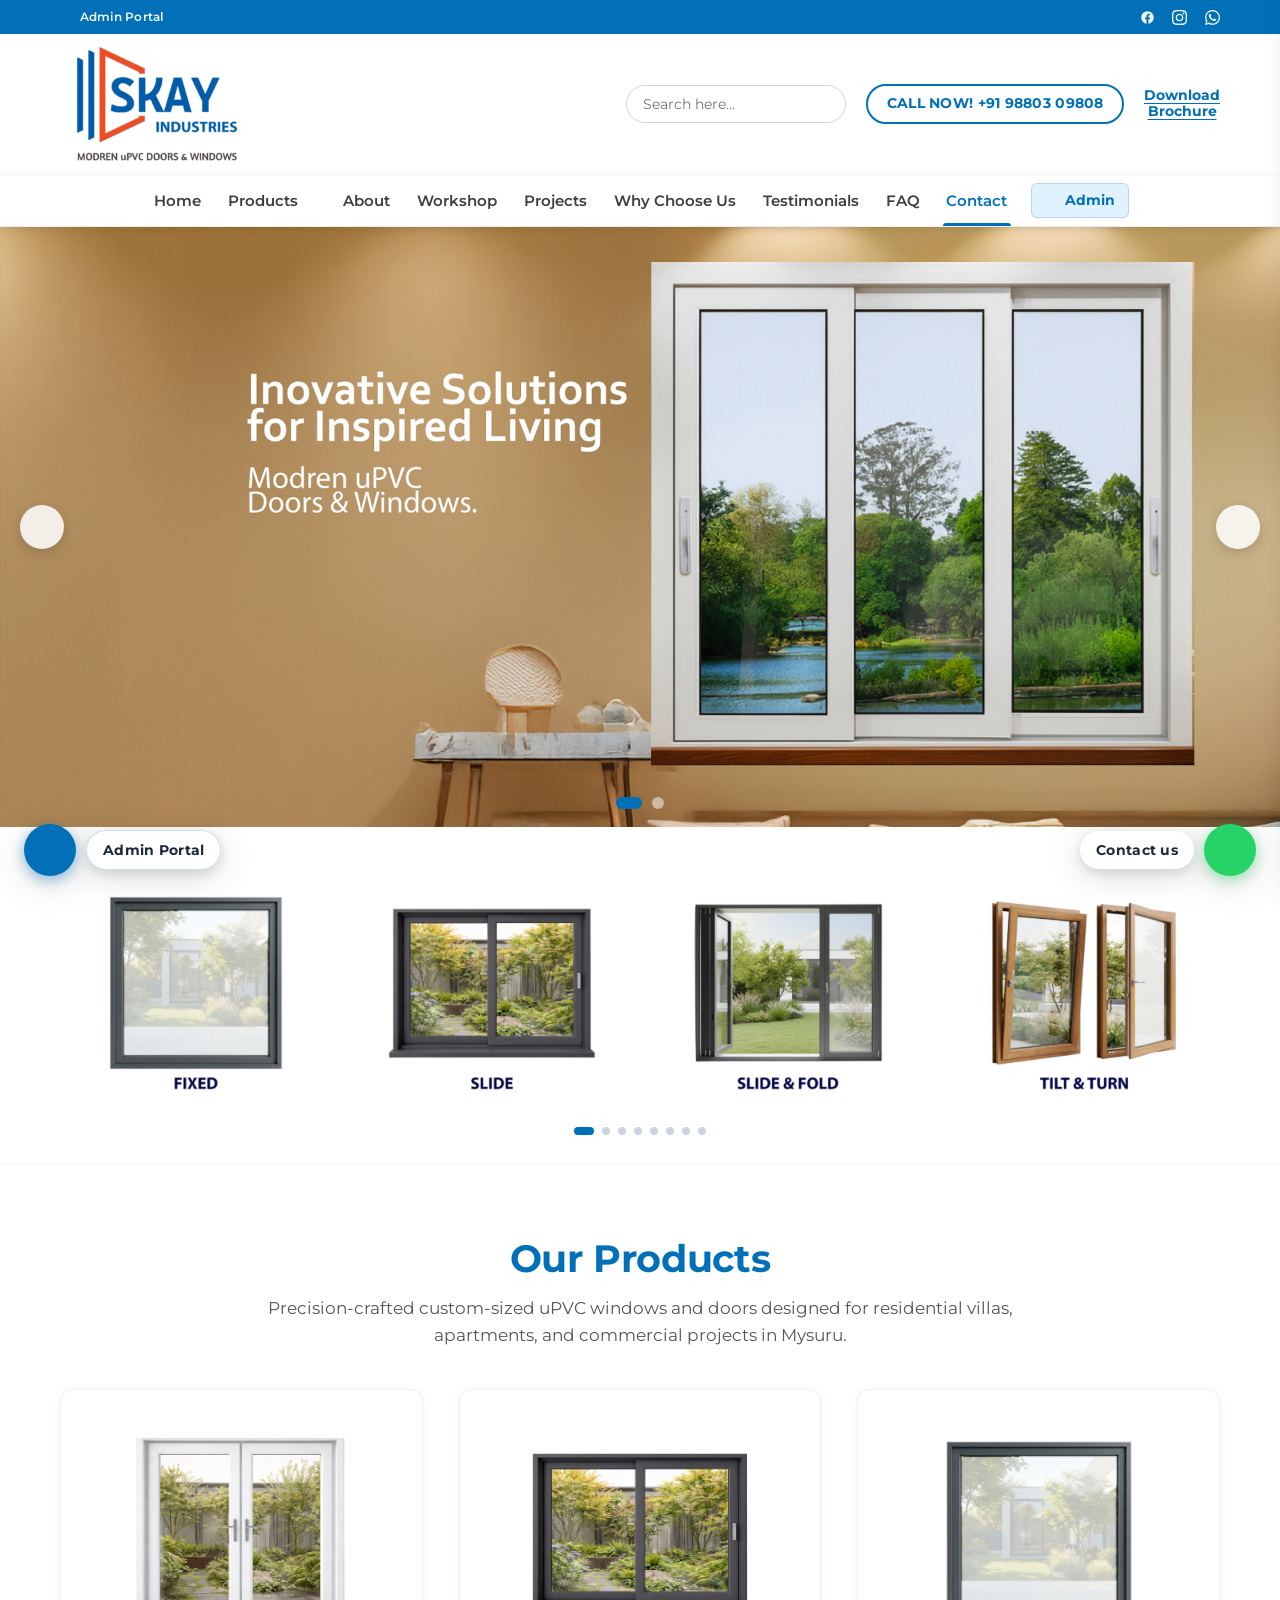
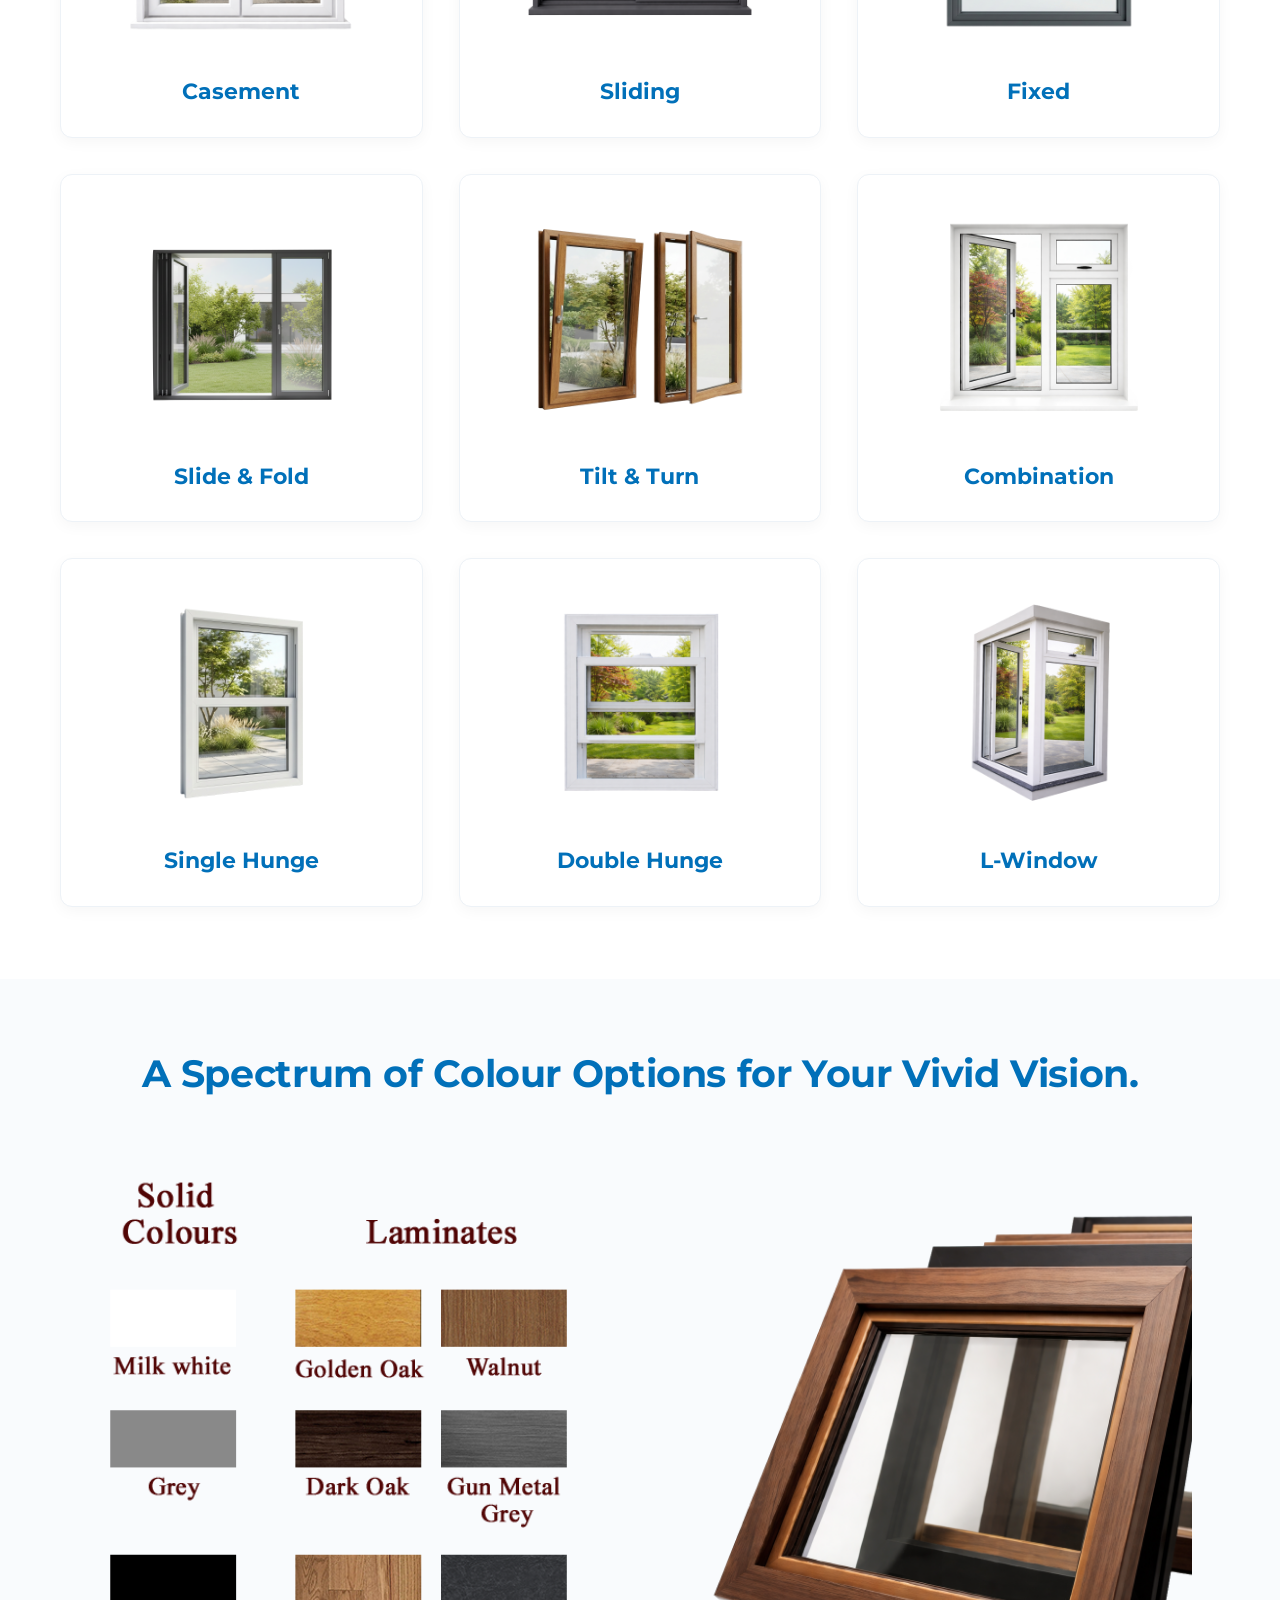
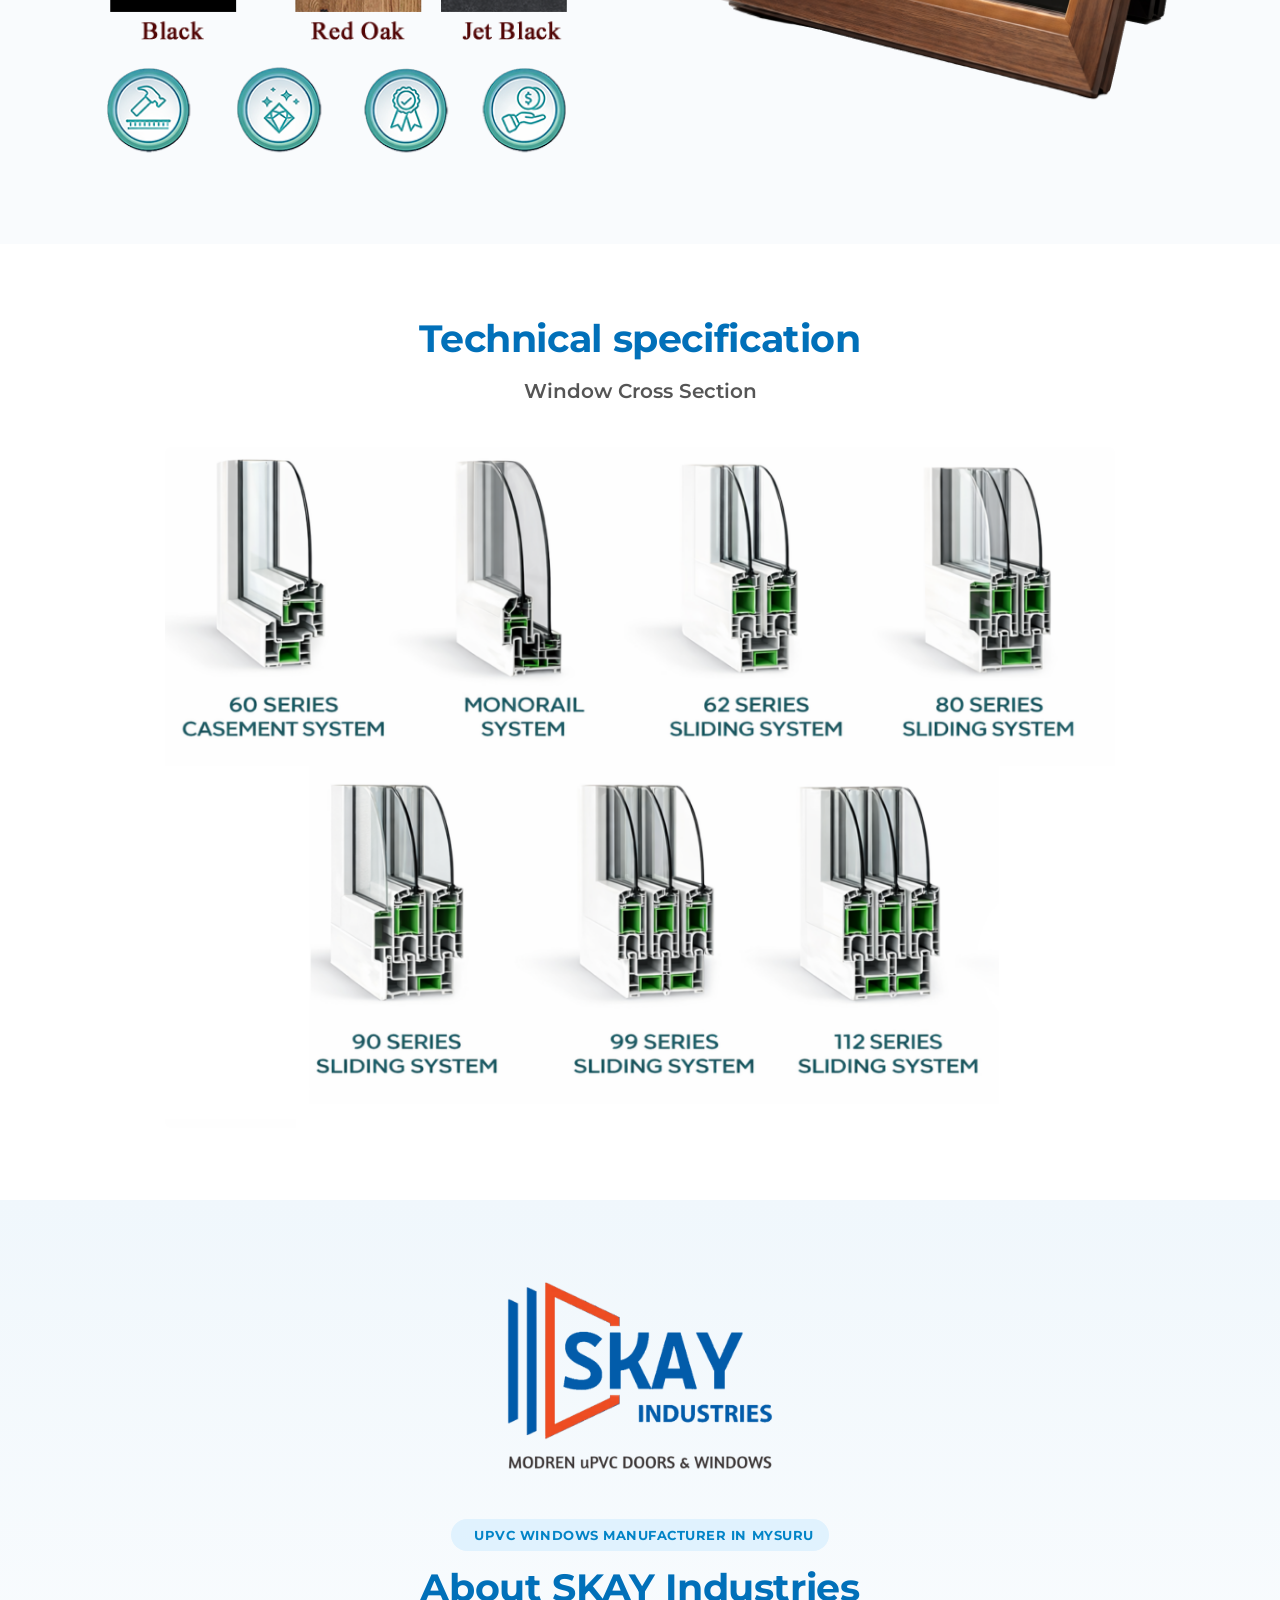
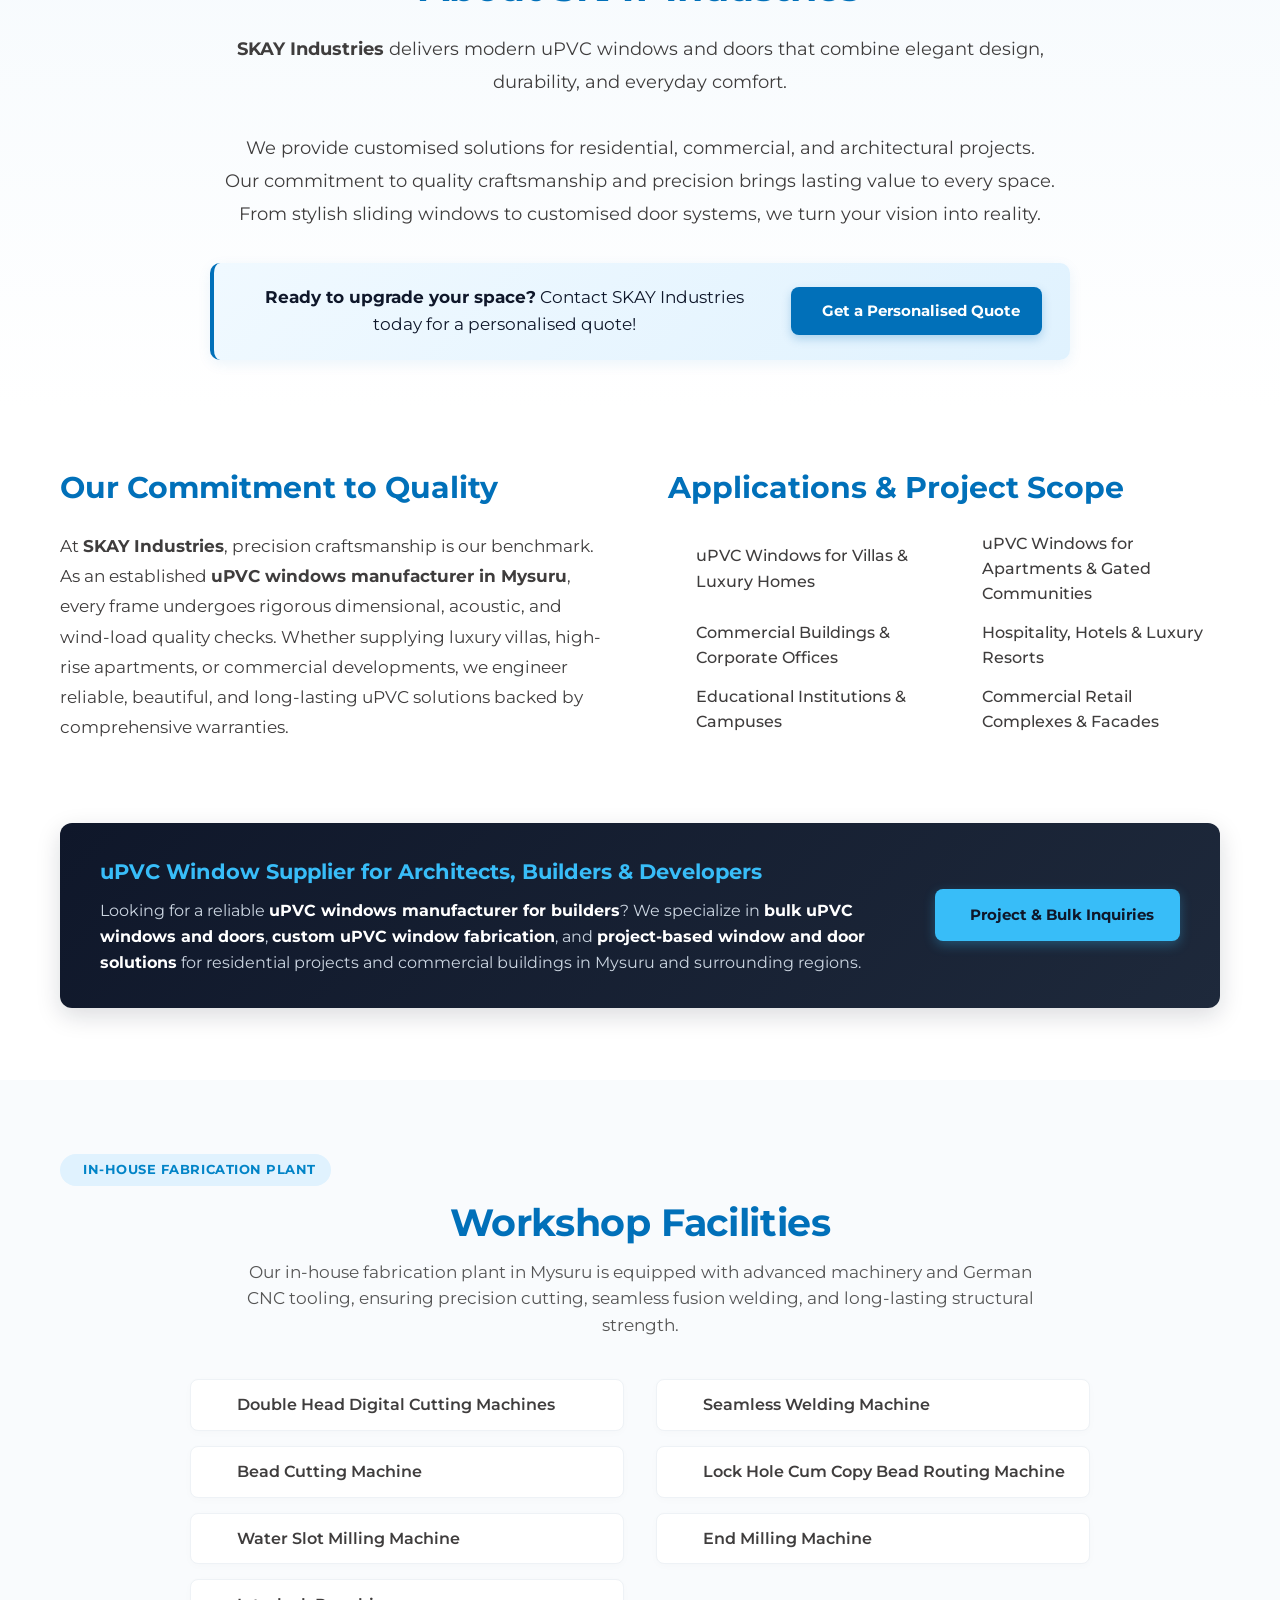
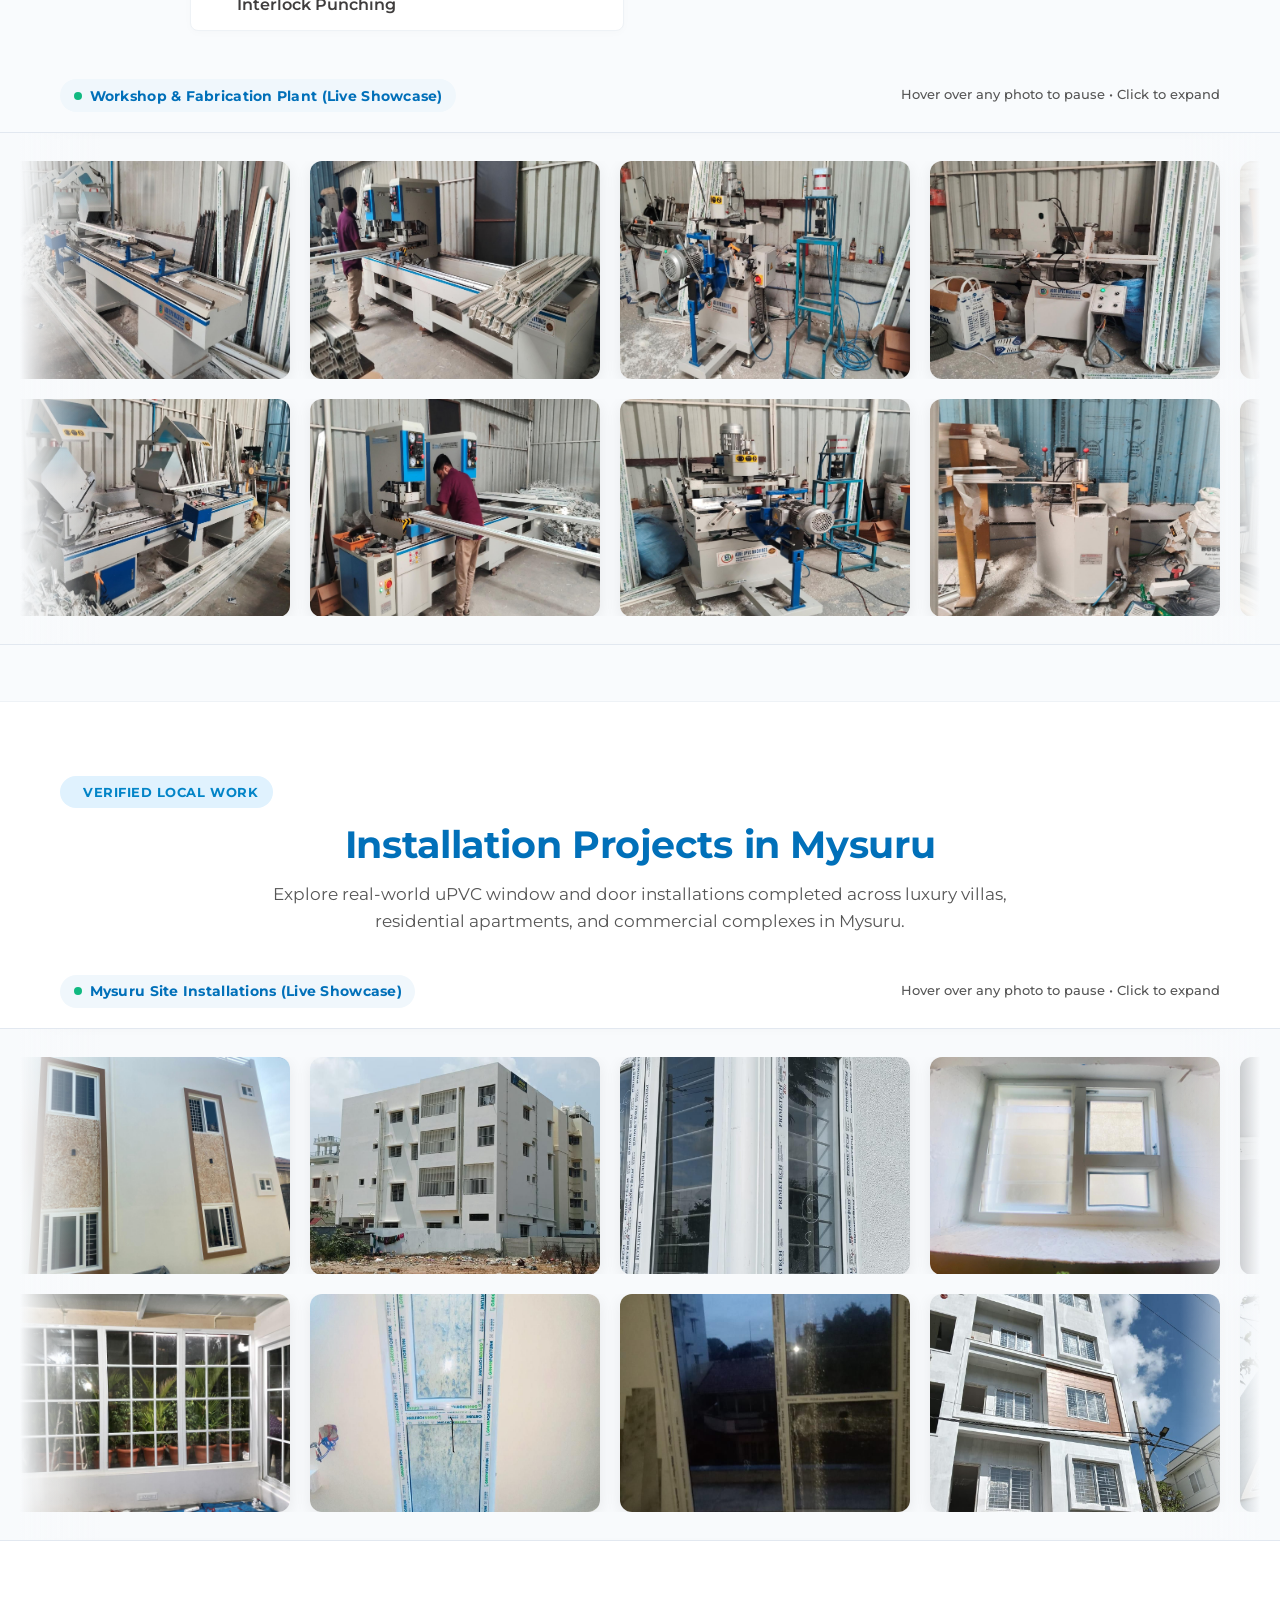
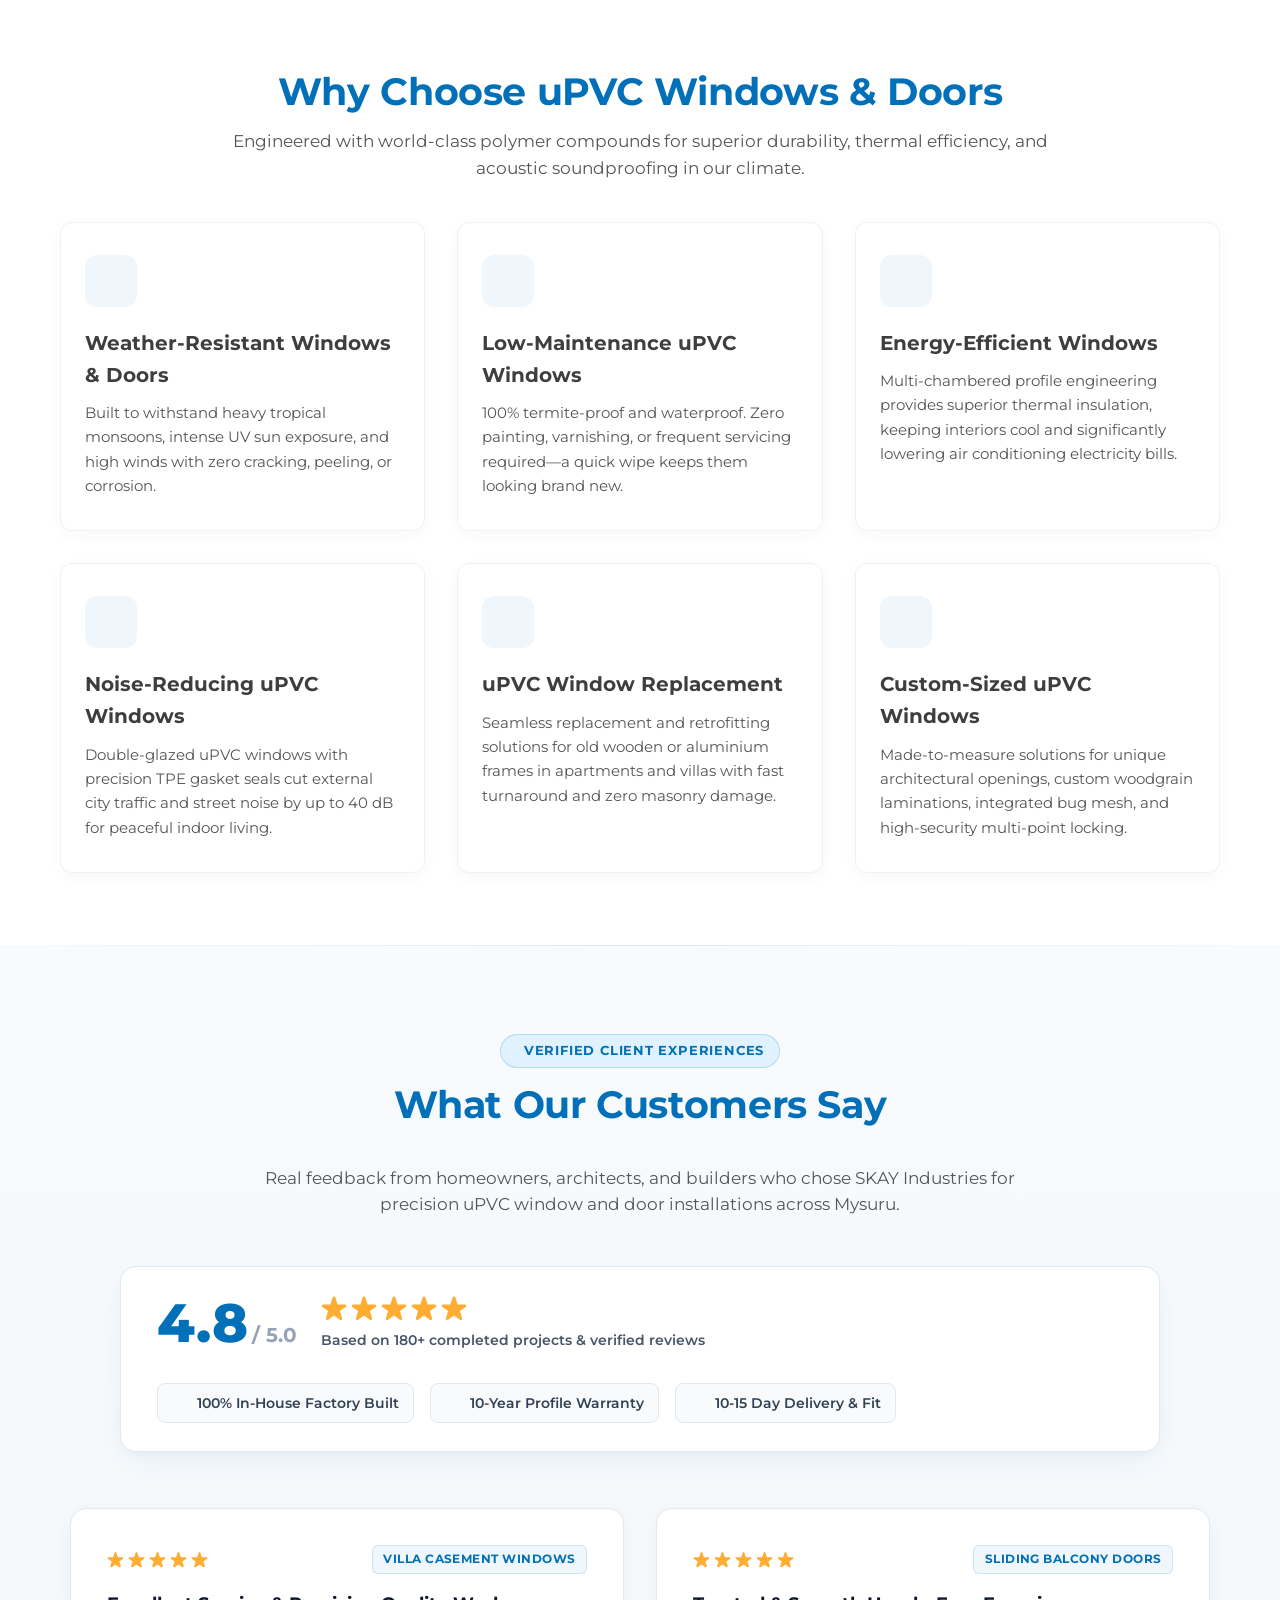
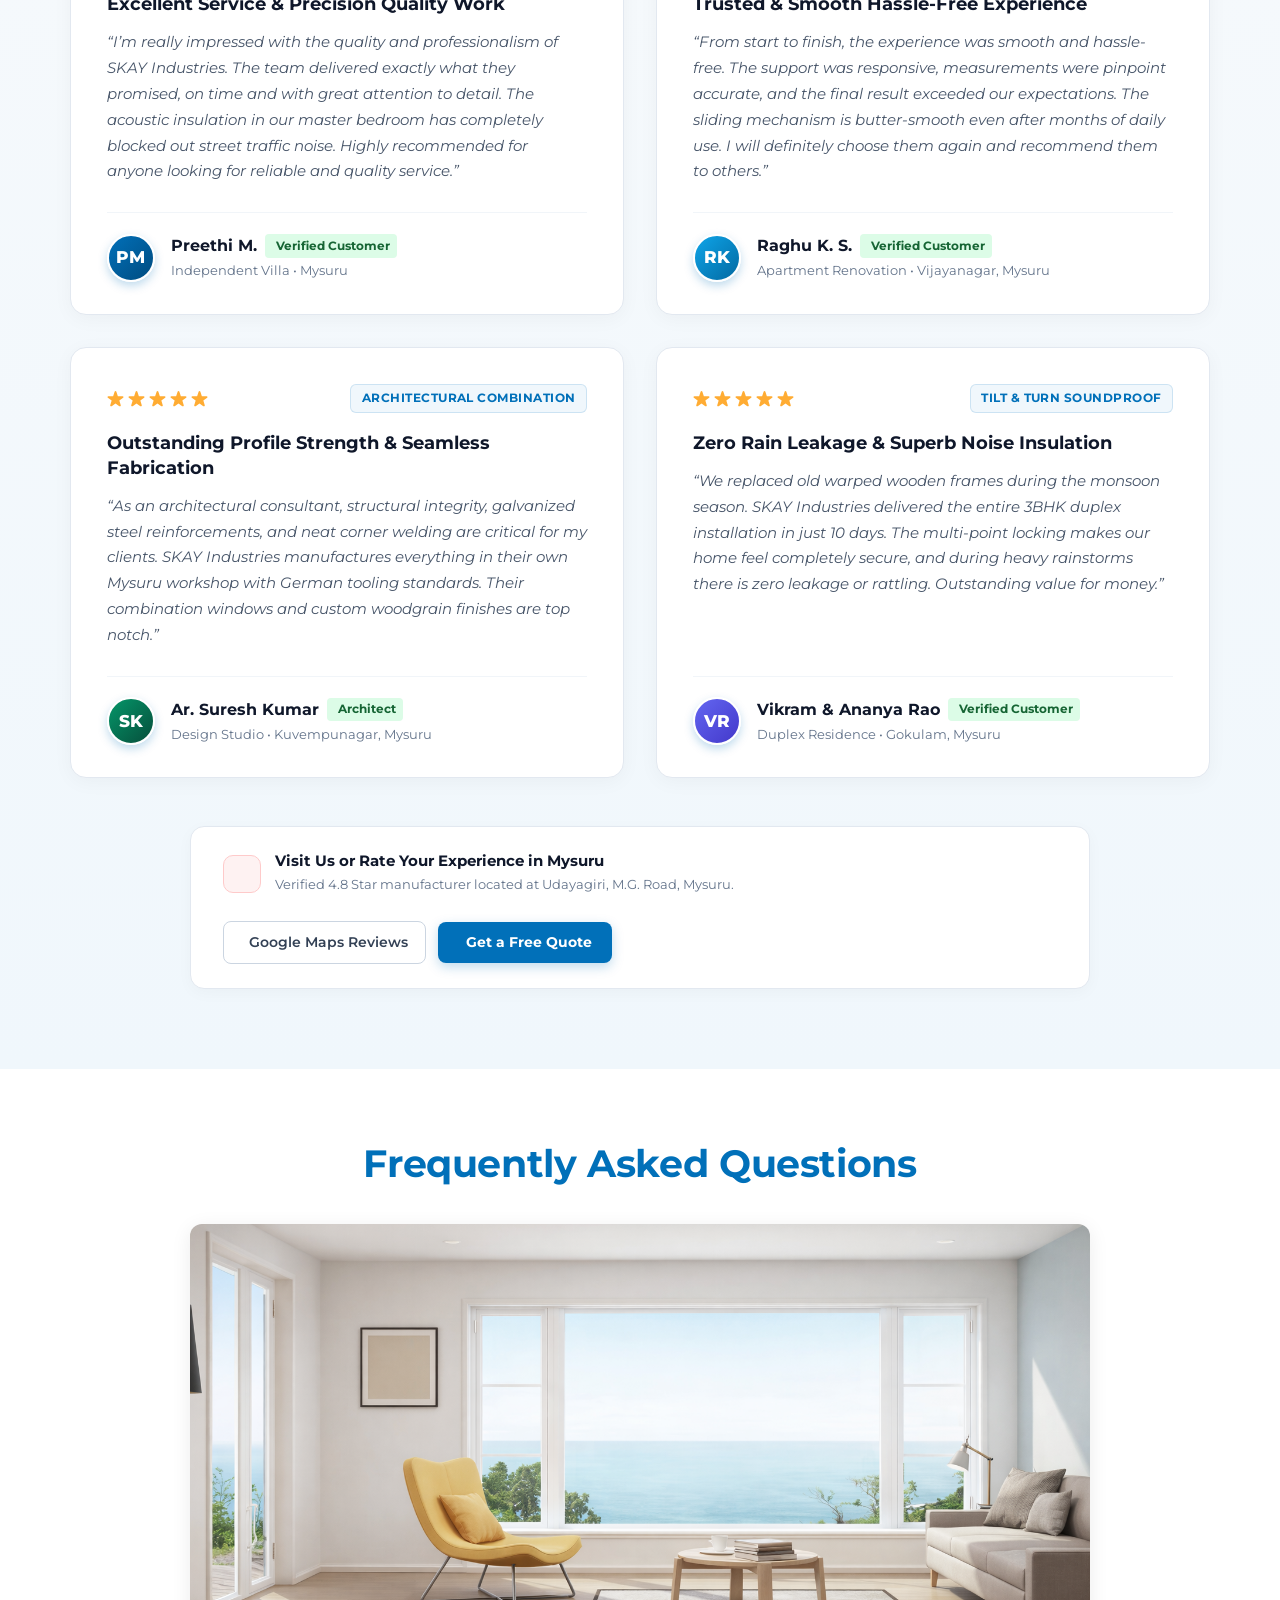
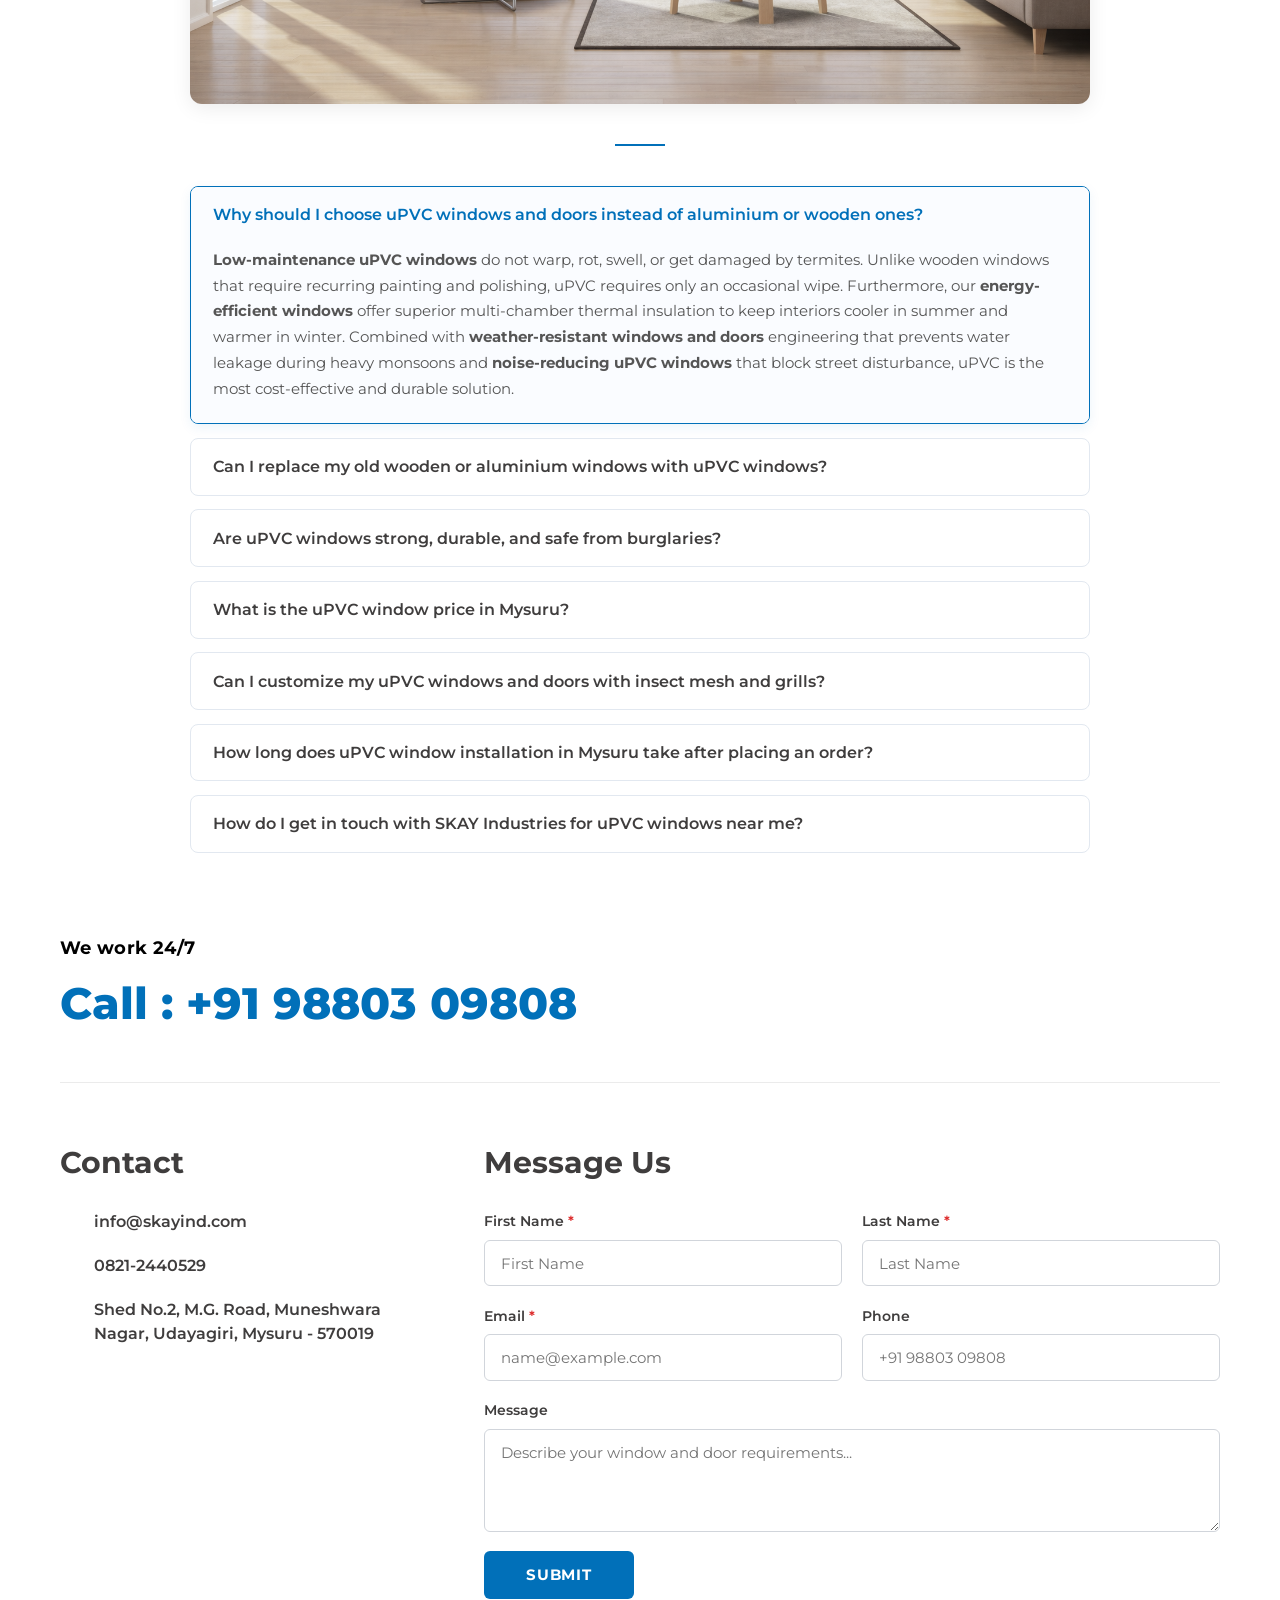
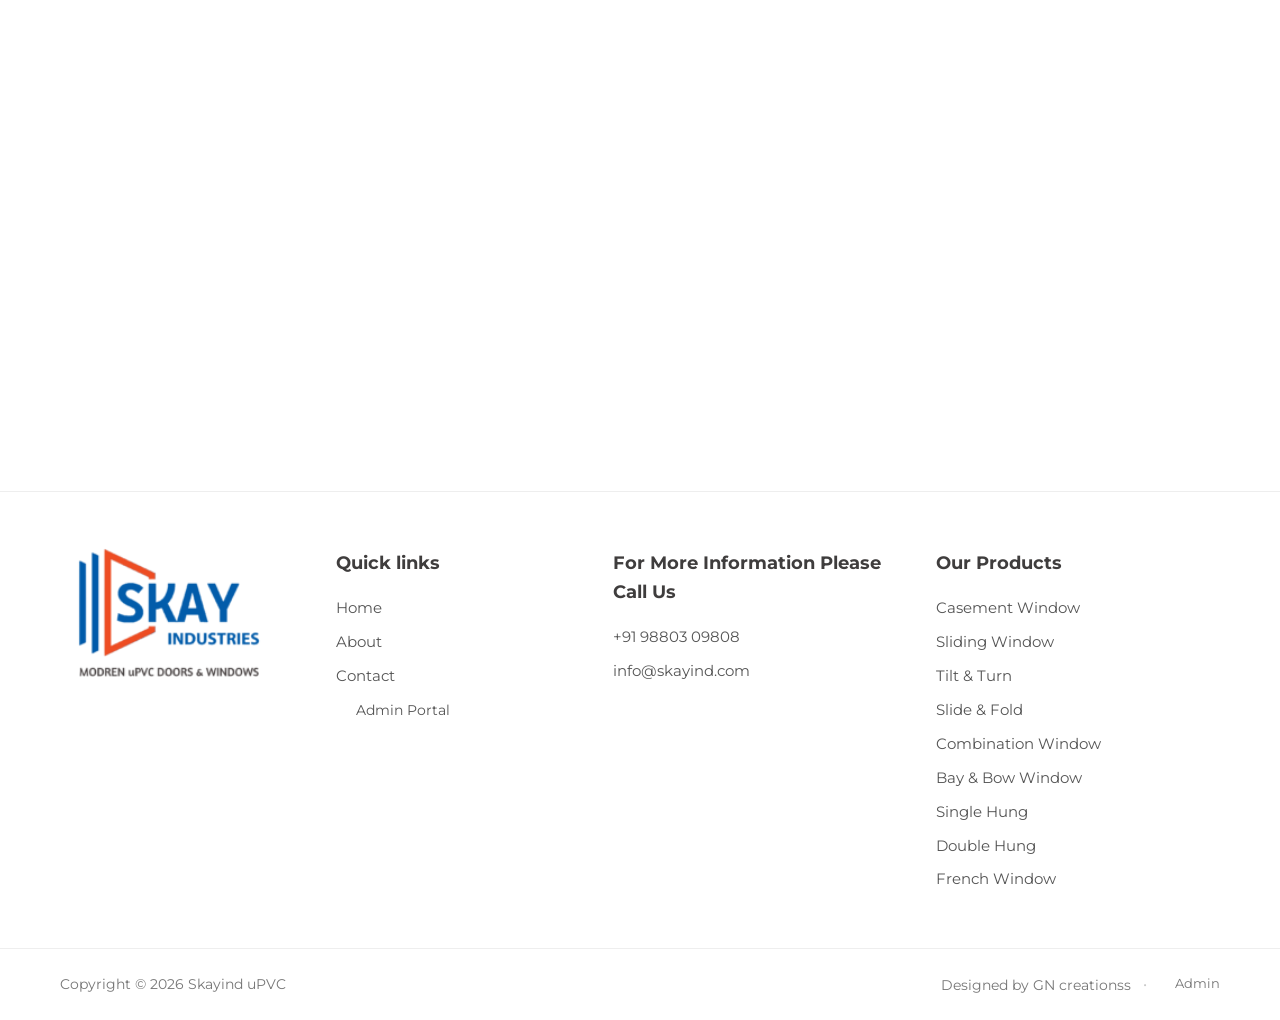
==== commit c7b0e67b: "Replace workshop gallery with 19 authentic workshop facility images and integrate 48 site projects" ====
--- a/index.html
+++ b/index.html
@@ -729,48 +729,12 @@
         <div class="dual-rows-wrap">
           <!-- Row 1: Continuous Smooth Motion to the Left (←) -->
           <div class="row-marquee-row" title="Hover to pause / Click to view large">
-            <div class="row-marquee-track track-move-left" id="workshop-track-1">
-              <div class="moving-gallery-card" data-src="images/live/DSC2388-300x300.jpg" data-title="Double Head Digital Cutting Area"><div class="moving-card-inner"><img src="images/live/DSC2388-300x300.jpg" alt="Double Head Digital Cutting Area" loading="lazy"><div class="moving-card-overlay"><span class="moving-card-title">Double Head Digital Cutting Area</span><span class="moving-card-zoom"><i data-lucide="maximize-2" class="w-4 h-4"></i></span></div></div></div>
-              <div class="moving-gallery-card" data-src="images/live/Screenshot-2026-02-09-at-1.45.09-PM-300x300.png" data-title="Precision CNC Machinery"><div class="moving-card-inner"><img src="images/live/Screenshot-2026-02-09-at-1.45.09-PM-300x300.png" alt="Precision CNC Machinery" loading="lazy"><div class="moving-card-overlay"><span class="moving-card-title">Precision CNC Machinery</span><span class="moving-card-zoom"><i data-lucide="maximize-2" class="w-4 h-4"></i></span></div></div></div>
-              <div class="moving-gallery-card" data-src="images/live/DSC2411-300x300.jpg" data-title="Seamless Corner Welding"><div class="moving-card-inner"><img src="images/live/DSC2411-300x300.jpg" alt="Seamless Corner Welding" loading="lazy"><div class="moving-card-overlay"><span class="moving-card-title">Seamless Corner Welding</span><span class="moving-card-zoom"><i data-lucide="maximize-2" class="w-4 h-4"></i></span></div></div></div>
-              <div class="moving-gallery-card" data-src="images/live/DSC2430-300x300.jpg" data-title="Profile Reinforcement & Assembly"><div class="moving-card-inner"><img src="images/live/DSC2430-300x300.jpg" alt="Profile Reinforcement & Assembly" loading="lazy"><div class="moving-card-overlay"><span class="moving-card-title">Profile Reinforcement & Assembly</span><span class="moving-card-zoom"><i data-lucide="maximize-2" class="w-4 h-4"></i></span></div></div></div>
-              <div class="moving-gallery-card" data-src="images/live/DSC2420-300x300.jpg" data-title="Profile Processing Line"><div class="moving-card-inner"><img src="images/live/DSC2420-300x300.jpg" alt="Profile Processing Line" loading="lazy"><div class="moving-card-overlay"><span class="moving-card-title">Profile Processing Line</span><span class="moving-card-zoom"><i data-lucide="maximize-2" class="w-4 h-4"></i></span></div></div></div>
-              <div class="moving-gallery-card" data-src="images/live/DSC2474-300x300.jpg" data-title="End Milling Machine Operation"><div class="moving-card-inner"><img src="images/live/DSC2474-300x300.jpg" alt="End Milling Machine Operation" loading="lazy"><div class="moving-card-overlay"><span class="moving-card-title">End Milling Machine Operation</span><span class="moving-card-zoom"><i data-lucide="maximize-2" class="w-4 h-4"></i></span></div></div></div>
-              <div class="moving-gallery-card" data-src="images/live/DSC2433-300x300.jpg" data-title="Multi-Point Hardware Fitting"><div class="moving-card-inner"><img src="images/live/DSC2433-300x300.jpg" alt="Multi-Point Hardware Fitting" loading="lazy"><div class="moving-card-overlay"><span class="moving-card-title">Multi-Point Hardware Fitting</span><span class="moving-card-zoom"><i data-lucide="maximize-2" class="w-4 h-4"></i></span></div></div></div>
-              <div class="moving-gallery-card" data-src="images/live/DSC2505-300x300.jpg" data-title="Factory Floor & Quality Station"><div class="moving-card-inner"><img src="images/live/DSC2505-300x300.jpg" alt="Factory Floor & Quality Station" loading="lazy"><div class="moving-card-overlay"><span class="moving-card-title">Factory Floor & Quality Station</span><span class="moving-card-zoom"><i data-lucide="maximize-2" class="w-4 h-4"></i></span></div></div></div>
-              <!-- Infinite Duplicate Row 1 -->
-              <div class="moving-gallery-card" data-src="images/live/DSC2388-300x300.jpg" data-title="Double Head Digital Cutting Area"><div class="moving-card-inner"><img src="images/live/DSC2388-300x300.jpg" alt="Double Head Digital Cutting Area" loading="lazy"><div class="moving-card-overlay"><span class="moving-card-title">Double Head Digital Cutting Area</span><span class="moving-card-zoom"><i data-lucide="maximize-2" class="w-4 h-4"></i></span></div></div></div>
-              <div class="moving-gallery-card" data-src="images/live/Screenshot-2026-02-09-at-1.45.09-PM-300x300.png" data-title="Precision CNC Machinery"><div class="moving-card-inner"><img src="images/live/Screenshot-2026-02-09-at-1.45.09-PM-300x300.png" alt="Precision CNC Machinery" loading="lazy"><div class="moving-card-overlay"><span class="moving-card-title">Precision CNC Machinery</span><span class="moving-card-zoom"><i data-lucide="maximize-2" class="w-4 h-4"></i></span></div></div></div>
-              <div class="moving-gallery-card" data-src="images/live/DSC2411-300x300.jpg" data-title="Seamless Corner Welding"><div class="moving-card-inner"><img src="images/live/DSC2411-300x300.jpg" alt="Seamless Corner Welding" loading="lazy"><div class="moving-card-overlay"><span class="moving-card-title">Seamless Corner Welding</span><span class="moving-card-zoom"><i data-lucide="maximize-2" class="w-4 h-4"></i></span></div></div></div>
-              <div class="moving-gallery-card" data-src="images/live/DSC2430-300x300.jpg" data-title="Profile Reinforcement & Assembly"><div class="moving-card-inner"><img src="images/live/DSC2430-300x300.jpg" alt="Profile Reinforcement & Assembly" loading="lazy"><div class="moving-card-overlay"><span class="moving-card-title">Profile Reinforcement & Assembly</span><span class="moving-card-zoom"><i data-lucide="maximize-2" class="w-4 h-4"></i></span></div></div></div>
-              <div class="moving-gallery-card" data-src="images/live/DSC2420-300x300.jpg" data-title="Profile Processing Line"><div class="moving-card-inner"><img src="images/live/DSC2420-300x300.jpg" alt="Profile Processing Line" loading="lazy"><div class="moving-card-overlay"><span class="moving-card-title">Profile Processing Line</span><span class="moving-card-zoom"><i data-lucide="maximize-2" class="w-4 h-4"></i></span></div></div></div>
-              <div class="moving-gallery-card" data-src="images/live/DSC2474-300x300.jpg" data-title="End Milling Machine Operation"><div class="moving-card-inner"><img src="images/live/DSC2474-300x300.jpg" alt="End Milling Machine Operation" loading="lazy"><div class="moving-card-overlay"><span class="moving-card-title">End Milling Machine Operation</span><span class="moving-card-zoom"><i data-lucide="maximize-2" class="w-4 h-4"></i></span></div></div></div>
-              <div class="moving-gallery-card" data-src="images/live/DSC2433-300x300.jpg" data-title="Multi-Point Hardware Fitting"><div class="moving-card-inner"><img src="images/live/DSC2433-300x300.jpg" alt="Multi-Point Hardware Fitting" loading="lazy"><div class="moving-card-overlay"><span class="moving-card-title">Multi-Point Hardware Fitting</span><span class="moving-card-zoom"><i data-lucide="maximize-2" class="w-4 h-4"></i></span></div></div></div>
-              <div class="moving-gallery-card" data-src="images/live/DSC2505-300x300.jpg" data-title="Factory Floor & Quality Station"><div class="moving-card-inner"><img src="images/live/DSC2505-300x300.jpg" alt="Factory Floor & Quality Station" loading="lazy"><div class="moving-card-overlay"><span class="moving-card-title">Factory Floor & Quality Station</span><span class="moving-card-zoom"><i data-lucide="maximize-2" class="w-4 h-4"></i></span></div></div></div>
-            </div>
+            <div class="row-marquee-track track-move-left" id="workshop-track-1"><div class="moving-gallery-card" data-src="images/workshop/workshop_facility_1.jpg" data-title="Double-Head Precision Mitre Cutting Saw"><div class="moving-card-inner"><img src="images/workshop/workshop_facility_1.jpg" alt="Double-Head Precision Mitre Cutting Saw for uPVC Profiles" loading="lazy"><div class="moving-card-overlay"><span class="moving-card-title">Double-Head Precision Mitre Cutting Saw</span><span class="moving-card-zoom"><i data-lucide="maximize-2" class="w-4 h-4"></i></span></div></div></div><div class="moving-gallery-card" data-src="images/workshop/workshop_facility_3.jpg" data-title="Multi-Point uPVC Corner Fusion Welding Machine"><div class="moving-card-inner"><img src="images/workshop/workshop_facility_3.jpg" alt="Multi-Point uPVC Corner Fusion Welding Machine with Technician" loading="lazy"><div class="moving-card-overlay"><span class="moving-card-title">Multi-Point uPVC Corner Fusion Welding Machine</span><span class="moving-card-zoom"><i data-lucide="maximize-2" class="w-4 h-4"></i></span></div></div></div><div class="moving-gallery-card" data-src="images/workshop/workshop_facility_5.jpg" data-title="Vertical and Horizontal Profile End Milling Station"><div class="moving-card-inner"><img src="images/workshop/workshop_facility_5.jpg" alt="Vertical and Horizontal Profile End Milling Station" loading="lazy"><div class="moving-card-overlay"><span class="moving-card-title">Vertical and Horizontal Profile End Milling Station</span><span class="moving-card-zoom"><i data-lucide="maximize-2" class="w-4 h-4"></i></span></div></div></div><div class="moving-gallery-card" data-src="images/workshop/workshop_facility_7.jpg" data-title="Water Slot and Lock Hole Copy Routing Machine"><div class="moving-card-inner"><img src="images/workshop/workshop_facility_7.jpg" alt="Water Slot Drainage and Hardware Lock Hole Routing Machine" loading="lazy"><div class="moving-card-overlay"><span class="moving-card-title">Water Slot and Lock Hole Copy Routing Machine</span><span class="moving-card-zoom"><i data-lucide="maximize-2" class="w-4 h-4"></i></span></div></div></div><div class="moving-gallery-card" data-src="images/workshop/workshop_facility_9.jpg" data-title="Precision 45-Degree Glazing Bead Cutting Machine"><div class="moving-card-inner"><img src="images/workshop/workshop_facility_9.jpg" alt="Precision 45-Degree Glazing Bead Saw for Glass Mounting" loading="lazy"><div class="moving-card-overlay"><span class="moving-card-title">Precision 45-Degree Glazing Bead Cutting Machine</span><span class="moving-card-zoom"><i data-lucide="maximize-2" class="w-4 h-4"></i></span></div></div></div><div class="moving-gallery-card" data-src="images/workshop/workshop_facility_11.jpg" data-title="High-Capacity Industrial Air Compressor Station"><div class="moving-card-inner"><img src="images/workshop/workshop_facility_11.jpg" alt="High-Capacity Industrial Pneumatic Air Compressor Station" loading="lazy"><div class="moving-card-overlay"><span class="moving-card-title">High-Capacity Industrial Air Compressor Station</span><span class="moving-card-zoom"><i data-lucide="maximize-2" class="w-4 h-4"></i></span></div></div></div><div class="moving-gallery-card" data-src="images/workshop/workshop_facility_13.jpg" data-title="Workshop Fabrication Floor and Assembly Line"><div class="moving-card-inner"><img src="images/workshop/workshop_facility_13.jpg" alt="Workshop Fabrication Floor and Material Processing Line" loading="lazy"><div class="moving-card-overlay"><span class="moving-card-title">Workshop Fabrication Floor and Assembly Line</span><span class="moving-card-zoom"><i data-lucide="maximize-2" class="w-4 h-4"></i></span></div></div></div><div class="moving-gallery-card" data-src="images/workshop/workshop_facility_15.jpg" data-title="Heavy-Duty Assembly Worktables and Sash Production"><div class="moving-card-inner"><img src="images/workshop/workshop_facility_15.jpg" alt="Heavy-Duty Assembly Worktables and Custom Window Sash Production" loading="lazy"><div class="moving-card-overlay"><span class="moving-card-title">Heavy-Duty Assembly Worktables and Sash Production</span><span class="moving-card-zoom"><i data-lucide="maximize-2" class="w-4 h-4"></i></span></div></div></div><div class="moving-gallery-card" data-src="images/workshop/workshop_facility_17.jpg" data-title="SKAY Industries Workshop and Manufacturing Plant, Mysuru"><div class="moving-card-inner"><img src="images/workshop/workshop_facility_17.jpg" alt="SKAY Industries Workshop Frontage and Manufacturing Unit in Mysuru" loading="lazy"><div class="moving-card-overlay"><span class="moving-card-title">SKAY Industries Workshop and Manufacturing Plant, Mysuru</span><span class="moving-card-zoom"><i data-lucide="maximize-2" class="w-4 h-4"></i></span></div></div></div><div class="moving-gallery-card" data-src="images/workshop/workshop_facility_19.jpg" data-title="Plant Quality Office and Finished Frame Storage"><div class="moving-card-inner"><img src="images/workshop/workshop_facility_19.jpg" alt="Plant Quality Office and Precision Manufactured uPVC Window Storage" loading="lazy"><div class="moving-card-overlay"><span class="moving-card-title">Plant Quality Office and Finished Frame Storage</span><span class="moving-card-zoom"><i data-lucide="maximize-2" class="w-4 h-4"></i></span></div></div></div><div class="moving-gallery-card" data-src="images/workshop/workshop_facility_1.jpg" data-title="Double-Head Precision Mitre Cutting Saw"><div class="moving-card-inner"><img src="images/workshop/workshop_facility_1.jpg" alt="Double-Head Precision Mitre Cutting Saw for uPVC Profiles" loading="lazy"><div class="moving-card-overlay"><span class="moving-card-title">Double-Head Precision Mitre Cutting Saw</span><span class="moving-card-zoom"><i data-lucide="maximize-2" class="w-4 h-4"></i></span></div></div></div><div class="moving-gallery-card" data-src="images/workshop/workshop_facility_3.jpg" data-title="Multi-Point uPVC Corner Fusion Welding Machine"><div class="moving-card-inner"><img src="images/workshop/workshop_facility_3.jpg" alt="Multi-Point uPVC Corner Fusion Welding Machine with Technician" loading="lazy"><div class="moving-card-overlay"><span class="moving-card-title">Multi-Point uPVC Corner Fusion Welding Machine</span><span class="moving-card-zoom"><i data-lucide="maximize-2" class="w-4 h-4"></i></span></div></div></div><div class="moving-gallery-card" data-src="images/workshop/workshop_facility_5.jpg" data-title="Vertical and Horizontal Profile End Milling Station"><div class="moving-card-inner"><img src="images/workshop/workshop_facility_5.jpg" alt="Vertical and Horizontal Profile End Milling Station" loading="lazy"><div class="moving-card-overlay"><span class="moving-card-title">Vertical and Horizontal Profile End Milling Station</span><span class="moving-card-zoom"><i data-lucide="maximize-2" class="w-4 h-4"></i></span></div></div></div><div class="moving-gallery-card" data-src="images/workshop/workshop_facility_7.jpg" data-title="Water Slot and Lock Hole Copy Routing Machine"><div class="moving-card-inner"><img src="images/workshop/workshop_facility_7.jpg" alt="Water Slot Drainage and Hardware Lock Hole Routing Machine" loading="lazy"><div class="moving-card-overlay"><span class="moving-card-title">Water Slot and Lock Hole Copy Routing Machine</span><span class="moving-card-zoom"><i data-lucide="maximize-2" class="w-4 h-4"></i></span></div></div></div><div class="moving-gallery-card" data-src="images/workshop/workshop_facility_9.jpg" data-title="Precision 45-Degree Glazing Bead Cutting Machine"><div class="moving-card-inner"><img src="images/workshop/workshop_facility_9.jpg" alt="Precision 45-Degree Glazing Bead Saw for Glass Mounting" loading="lazy"><div class="moving-card-overlay"><span class="moving-card-title">Precision 45-Degree Glazing Bead Cutting Machine</span><span class="moving-card-zoom"><i data-lucide="maximize-2" class="w-4 h-4"></i></span></div></div></div><div class="moving-gallery-card" data-src="images/workshop/workshop_facility_11.jpg" data-title="High-Capacity Industrial Air Compressor Station"><div class="moving-card-inner"><img src="images/workshop/workshop_facility_11.jpg" alt="High-Capacity Industrial Pneumatic Air Compressor Station" loading="lazy"><div class="moving-card-overlay"><span class="moving-card-title">High-Capacity Industrial Air Compressor Station</span><span class="moving-card-zoom"><i data-lucide="maximize-2" class="w-4 h-4"></i></span></div></div></div><div class="moving-gallery-card" data-src="images/workshop/workshop_facility_13.jpg" data-title="Workshop Fabrication Floor and Assembly Line"><div class="moving-card-inner"><img src="images/workshop/workshop_facility_13.jpg" alt="Workshop Fabrication Floor and Material Processing Line" loading="lazy"><div class="moving-card-overlay"><span class="moving-card-title">Workshop Fabrication Floor and Assembly Line</span><span class="moving-card-zoom"><i data-lucide="maximize-2" class="w-4 h-4"></i></span></div></div></div><div class="moving-gallery-card" data-src="images/workshop/workshop_facility_15.jpg" data-title="Heavy-Duty Assembly Worktables and Sash Production"><div class="moving-card-inner"><img src="images/workshop/workshop_facility_15.jpg" alt="Heavy-Duty Assembly Worktables and Custom Window Sash Production" loading="lazy"><div class="moving-card-overlay"><span class="moving-card-title">Heavy-Duty Assembly Worktables and Sash Production</span><span class="moving-card-zoom"><i data-lucide="maximize-2" class="w-4 h-4"></i></span></div></div></div><div class="moving-gallery-card" data-src="images/workshop/workshop_facility_17.jpg" data-title="SKAY Industries Workshop and Manufacturing Plant, Mysuru"><div class="moving-card-inner"><img src="images/workshop/workshop_facility_17.jpg" alt="SKAY Industries Workshop Frontage and Manufacturing Unit in Mysuru" loading="lazy"><div class="moving-card-overlay"><span class="moving-card-title">SKAY Industries Workshop and Manufacturing Plant, Mysuru</span><span class="moving-card-zoom"><i data-lucide="maximize-2" class="w-4 h-4"></i></span></div></div></div><div class="moving-gallery-card" data-src="images/workshop/workshop_facility_19.jpg" data-title="Plant Quality Office and Finished Frame Storage"><div class="moving-card-inner"><img src="images/workshop/workshop_facility_19.jpg" alt="Plant Quality Office and Precision Manufactured uPVC Window Storage" loading="lazy"><div class="moving-card-overlay"><span class="moving-card-title">Plant Quality Office and Finished Frame Storage</span><span class="moving-card-zoom"><i data-lucide="maximize-2" class="w-4 h-4"></i></span></div></div></div></div>
           </div>
 
           <!-- Row 2: Continuous Smooth Motion to the Right (→) in OPPOSITE DIRECTION -->
           <div class="row-marquee-row" title="Hover to pause / Click to view large">
-            <div class="row-marquee-track track-move-right" id="workshop-track-2">
-              <div class="moving-gallery-card" data-src="images/live/DSC2420-300x300.jpg" data-title="Profile Processing Line"><div class="moving-card-inner"><img src="images/live/DSC2420-300x300.jpg" alt="Profile Processing Line" loading="lazy"><div class="moving-card-overlay"><span class="moving-card-title">Profile Processing Line</span><span class="moving-card-zoom"><i data-lucide="maximize-2" class="w-4 h-4"></i></span></div></div></div>
-              <div class="moving-gallery-card" data-src="images/live/DSC2474-300x300.jpg" data-title="End Milling Machine Operation"><div class="moving-card-inner"><img src="images/live/DSC2474-300x300.jpg" alt="End Milling Machine Operation" loading="lazy"><div class="moving-card-overlay"><span class="moving-card-title">End Milling Machine Operation</span><span class="moving-card-zoom"><i data-lucide="maximize-2" class="w-4 h-4"></i></span></div></div></div>
-              <div class="moving-gallery-card" data-src="images/live/DSC2433-300x300.jpg" data-title="Multi-Point Hardware Fitting"><div class="moving-card-inner"><img src="images/live/DSC2433-300x300.jpg" alt="Multi-Point Hardware Fitting" loading="lazy"><div class="moving-card-overlay"><span class="moving-card-title">Multi-Point Hardware Fitting</span><span class="moving-card-zoom"><i data-lucide="maximize-2" class="w-4 h-4"></i></span></div></div></div>
-              <div class="moving-gallery-card" data-src="images/live/DSC2505-300x300.jpg" data-title="Factory Floor & Quality Station"><div class="moving-card-inner"><img src="images/live/DSC2505-300x300.jpg" alt="Factory Floor & Quality Station" loading="lazy"><div class="moving-card-overlay"><span class="moving-card-title">Factory Floor & Quality Station</span><span class="moving-card-zoom"><i data-lucide="maximize-2" class="w-4 h-4"></i></span></div></div></div>
-              <div class="moving-gallery-card" data-src="images/live/DSC2388-300x300.jpg" data-title="Double Head Digital Cutting Area"><div class="moving-card-inner"><img src="images/live/DSC2388-300x300.jpg" alt="Double Head Digital Cutting Area" loading="lazy"><div class="moving-card-overlay"><span class="moving-card-title">Double Head Digital Cutting Area</span><span class="moving-card-zoom"><i data-lucide="maximize-2" class="w-4 h-4"></i></span></div></div></div>
-              <div class="moving-gallery-card" data-src="images/live/Screenshot-2026-02-09-at-1.45.09-PM-300x300.png" data-title="Precision CNC Machinery"><div class="moving-card-inner"><img src="images/live/Screenshot-2026-02-09-at-1.45.09-PM-300x300.png" alt="Precision CNC Machinery" loading="lazy"><div class="moving-card-overlay"><span class="moving-card-title">Precision CNC Machinery</span><span class="moving-card-zoom"><i data-lucide="maximize-2" class="w-4 h-4"></i></span></div></div></div>
-              <div class="moving-gallery-card" data-src="images/live/DSC2411-300x300.jpg" data-title="Seamless Corner Welding"><div class="moving-card-inner"><img src="images/live/DSC2411-300x300.jpg" alt="Seamless Corner Welding" loading="lazy"><div class="moving-card-overlay"><span class="moving-card-title">Seamless Corner Welding</span><span class="moving-card-zoom"><i data-lucide="maximize-2" class="w-4 h-4"></i></span></div></div></div>
-              <div class="moving-gallery-card" data-src="images/live/DSC2430-300x300.jpg" data-title="Profile Reinforcement & Assembly"><div class="moving-card-inner"><img src="images/live/DSC2430-300x300.jpg" alt="Profile Reinforcement & Assembly" loading="lazy"><div class="moving-card-overlay"><span class="moving-card-title">Profile Reinforcement & Assembly</span><span class="moving-card-zoom"><i data-lucide="maximize-2" class="w-4 h-4"></i></span></div></div></div>
-              <!-- Infinite Duplicate Row 2 -->
-              <div class="moving-gallery-card" data-src="images/live/DSC2420-300x300.jpg" data-title="Profile Processing Line"><div class="moving-card-inner"><img src="images/live/DSC2420-300x300.jpg" alt="Profile Processing Line" loading="lazy"><div class="moving-card-overlay"><span class="moving-card-title">Profile Processing Line</span><span class="moving-card-zoom"><i data-lucide="maximize-2" class="w-4 h-4"></i></span></div></div></div>
-              <div class="moving-gallery-card" data-src="images/live/DSC2474-300x300.jpg" data-title="End Milling Machine Operation"><div class="moving-card-inner"><img src="images/live/DSC2474-300x300.jpg" alt="End Milling Machine Operation" loading="lazy"><div class="moving-card-overlay"><span class="moving-card-title">End Milling Machine Operation</span><span class="moving-card-zoom"><i data-lucide="maximize-2" class="w-4 h-4"></i></span></div></div></div>
-              <div class="moving-gallery-card" data-src="images/live/DSC2433-300x300.jpg" data-title="Multi-Point Hardware Fitting"><div class="moving-card-inner"><img src="images/live/DSC2433-300x300.jpg" alt="Multi-Point Hardware Fitting" loading="lazy"><div class="moving-card-overlay"><span class="moving-card-title">Multi-Point Hardware Fitting</span><span class="moving-card-zoom"><i data-lucide="maximize-2" class="w-4 h-4"></i></span></div></div></div>
-              <div class="moving-gallery-card" data-src="images/live/DSC2505-300x300.jpg" data-title="Factory Floor & Quality Station"><div class="moving-card-inner"><img src="images/live/DSC2505-300x300.jpg" alt="Factory Floor & Quality Station" loading="lazy"><div class="moving-card-overlay"><span class="moving-card-title">Factory Floor & Quality Station</span><span class="moving-card-zoom"><i data-lucide="maximize-2" class="w-4 h-4"></i></span></div></div></div>
-              <div class="moving-gallery-card" data-src="images/live/DSC2388-300x300.jpg" data-title="Double Head Digital Cutting Area"><div class="moving-card-inner"><img src="images/live/DSC2388-300x300.jpg" alt="Double Head Digital Cutting Area" loading="lazy"><div class="moving-card-overlay"><span class="moving-card-title">Double Head Digital Cutting Area</span><span class="moving-card-zoom"><i data-lucide="maximize-2" class="w-4 h-4"></i></span></div></div></div>
-              <div class="moving-gallery-card" data-src="images/live/Screenshot-2026-02-09-at-1.45.09-PM-300x300.png" data-title="Precision CNC Machinery"><div class="moving-card-inner"><img src="images/live/Screenshot-2026-02-09-at-1.45.09-PM-300x300.png" alt="Precision CNC Machinery" loading="lazy"><div class="moving-card-overlay"><span class="moving-card-title">Precision CNC Machinery</span><span class="moving-card-zoom"><i data-lucide="maximize-2" class="w-4 h-4"></i></span></div></div></div>
-              <div class="moving-gallery-card" data-src="images/live/DSC2411-300x300.jpg" data-title="Seamless Corner Welding"><div class="moving-card-inner"><img src="images/live/DSC2411-300x300.jpg" alt="Seamless Corner Welding" loading="lazy"><div class="moving-card-overlay"><span class="moving-card-title">Seamless Corner Welding</span><span class="moving-card-zoom"><i data-lucide="maximize-2" class="w-4 h-4"></i></span></div></div></div>
-              <div class="moving-gallery-card" data-src="images/live/DSC2430-300x300.jpg" data-title="Profile Reinforcement & Assembly"><div class="moving-card-inner"><img src="images/live/DSC2430-300x300.jpg" alt="Profile Reinforcement & Assembly" loading="lazy"><div class="moving-card-overlay"><span class="moving-card-title">Profile Reinforcement & Assembly</span><span class="moving-card-zoom"><i data-lucide="maximize-2" class="w-4 h-4"></i></span></div></div></div>
-            </div>
+            <div class="row-marquee-track track-move-right" id="workshop-track-2"><div class="moving-gallery-card" data-src="images/workshop/workshop_facility_2.jpg" data-title="High-Speed Dual Angle Profile Cutting Station"><div class="moving-card-inner"><img src="images/workshop/workshop_facility_2.jpg" alt="High-Speed Dual Angle Profile Cutting Station" loading="lazy"><div class="moving-card-overlay"><span class="moving-card-title">High-Speed Dual Angle Profile Cutting Station</span><span class="moving-card-zoom"><i data-lucide="maximize-2" class="w-4 h-4"></i></span></div></div></div><div class="moving-gallery-card" data-src="images/workshop/workshop_facility_4.jpg" data-title="Precision Seamless Corner Welder in Operation"><div class="moving-card-inner"><img src="images/workshop/workshop_facility_4.jpg" alt="Precision Temperature-Controlled Seamless Welder in Operation" loading="lazy"><div class="moving-card-overlay"><span class="moving-card-title">Precision Seamless Corner Welder in Operation</span><span class="moving-card-zoom"><i data-lucide="maximize-2" class="w-4 h-4"></i></span></div></div></div><div class="moving-gallery-card" data-src="images/workshop/workshop_facility_6.jpg" data-title="High-Precision Transom and Mullion End Milling Machine"><div class="moving-card-inner"><img src="images/workshop/workshop_facility_6.jpg" alt="High-Precision Transom and Mullion End Milling Machine" loading="lazy"><div class="moving-card-overlay"><span class="moving-card-title">High-Precision Transom and Mullion End Milling Machine</span><span class="moving-card-zoom"><i data-lucide="maximize-2" class="w-4 h-4"></i></span></div></div></div><div class="moving-gallery-card" data-src="images/workshop/workshop_facility_8.jpg" data-title="Heavy-Duty V-Notch and Profile Cleat Cutting Saw"><div class="moving-card-inner"><img src="images/workshop/workshop_facility_8.jpg" alt="Heavy-Duty V-Notch and Profile Cleat Cutting Saw Machine" loading="lazy"><div class="moving-card-overlay"><span class="moving-card-title">Heavy-Duty V-Notch and Profile Cleat Cutting Saw</span><span class="moving-card-zoom"><i data-lucide="maximize-2" class="w-4 h-4"></i></span></div></div></div><div class="moving-gallery-card" data-src="images/workshop/workshop_facility_10.jpg" data-title="Finished Custom Doors and Windows Inventory Bay"><div class="moving-card-inner"><img src="images/workshop/workshop_facility_10.jpg" alt="Finished Custom uPVC Doors and Windows Inventory Bay" loading="lazy"><div class="moving-card-overlay"><span class="moving-card-title">Finished Custom Doors and Windows Inventory Bay</span><span class="moving-card-zoom"><i data-lucide="maximize-2" class="w-4 h-4"></i></span></div></div></div><div class="moving-gallery-card" data-src="images/workshop/workshop_facility_12.jpg" data-title="Multi-Chamber uPVC Door Frames Ready for QC"><div class="moving-card-inner"><img src="images/workshop/workshop_facility_12.jpg" alt="Fabricated Multi-Chamber White uPVC Door Frames Ready for Quality Check" loading="lazy"><div class="moving-card-overlay"><span class="moving-card-title">Multi-Chamber uPVC Door Frames Ready for QC</span><span class="moving-card-zoom"><i data-lucide="maximize-2" class="w-4 h-4"></i></span></div></div></div><div class="moving-gallery-card" data-src="images/workshop/workshop_facility_14.jpg" data-title="Large-Span Sliding Frames Staging Area"><div class="moving-card-inner"><img src="images/workshop/workshop_facility_14.jpg" alt="Assembled Large-Span Sliding Window and Door Frames Staging Area" loading="lazy"><div class="moving-card-overlay"><span class="moving-card-title">Large-Span Sliding Frames Staging Area</span><span class="moving-card-zoom"><i data-lucide="maximize-2" class="w-4 h-4"></i></span></div></div></div><div class="moving-gallery-card" data-src="images/workshop/workshop_facility_16.jpg" data-title="Technicians Assembling Greenfortune uPVC Profiles"><div class="moving-card-inner"><img src="images/workshop/workshop_facility_16.jpg" alt="Technicians Assembling Multi-Chamber Greenfortune uPVC Profiles" loading="lazy"><div class="moving-card-overlay"><span class="moving-card-title">Technicians Assembling Greenfortune uPVC Profiles</span><span class="moving-card-zoom"><i data-lucide="maximize-2" class="w-4 h-4"></i></span></div></div></div><div class="moving-gallery-card" data-src="images/workshop/workshop_facility_18.jpg" data-title="Pneumatic Tool Station and Stacked Window Sashes"><div class="moving-card-inner"><img src="images/workshop/workshop_facility_18.jpg" alt="High-Pressure Pneumatic Station with Stacked Window Sashes" loading="lazy"><div class="moving-card-overlay"><span class="moving-card-title">Pneumatic Tool Station and Stacked Window Sashes</span><span class="moving-card-zoom"><i data-lucide="maximize-2" class="w-4 h-4"></i></span></div></div></div><div class="moving-gallery-card" data-src="images/workshop/workshop_facility_2.jpg" data-title="High-Speed Dual Angle Profile Cutting Station"><div class="moving-card-inner"><img src="images/workshop/workshop_facility_2.jpg" alt="High-Speed Dual Angle Profile Cutting Station" loading="lazy"><div class="moving-card-overlay"><span class="moving-card-title">High-Speed Dual Angle Profile Cutting Station</span><span class="moving-card-zoom"><i data-lucide="maximize-2" class="w-4 h-4"></i></span></div></div></div><div class="moving-gallery-card" data-src="images/workshop/workshop_facility_4.jpg" data-title="Precision Seamless Corner Welder in Operation"><div class="moving-card-inner"><img src="images/workshop/workshop_facility_4.jpg" alt="Precision Temperature-Controlled Seamless Welder in Operation" loading="lazy"><div class="moving-card-overlay"><span class="moving-card-title">Precision Seamless Corner Welder in Operation</span><span class="moving-card-zoom"><i data-lucide="maximize-2" class="w-4 h-4"></i></span></div></div></div><div class="moving-gallery-card" data-src="images/workshop/workshop_facility_6.jpg" data-title="High-Precision Transom and Mullion End Milling Machine"><div class="moving-card-inner"><img src="images/workshop/workshop_facility_6.jpg" alt="High-Precision Transom and Mullion End Milling Machine" loading="lazy"><div class="moving-card-overlay"><span class="moving-card-title">High-Precision Transom and Mullion End Milling Machine</span><span class="moving-card-zoom"><i data-lucide="maximize-2" class="w-4 h-4"></i></span></div></div></div><div class="moving-gallery-card" data-src="images/workshop/workshop_facility_8.jpg" data-title="Heavy-Duty V-Notch and Profile Cleat Cutting Saw"><div class="moving-card-inner"><img src="images/workshop/workshop_facility_8.jpg" alt="Heavy-Duty V-Notch and Profile Cleat Cutting Saw Machine" loading="lazy"><div class="moving-card-overlay"><span class="moving-card-title">Heavy-Duty V-Notch and Profile Cleat Cutting Saw</span><span class="moving-card-zoom"><i data-lucide="maximize-2" class="w-4 h-4"></i></span></div></div></div><div class="moving-gallery-card" data-src="images/workshop/workshop_facility_10.jpg" data-title="Finished Custom Doors and Windows Inventory Bay"><div class="moving-card-inner"><img src="images/workshop/workshop_facility_10.jpg" alt="Finished Custom uPVC Doors and Windows Inventory Bay" loading="lazy"><div class="moving-card-overlay"><span class="moving-card-title">Finished Custom Doors and Windows Inventory Bay</span><span class="moving-card-zoom"><i data-lucide="maximize-2" class="w-4 h-4"></i></span></div></div></div><div class="moving-gallery-card" data-src="images/workshop/workshop_facility_12.jpg" data-title="Multi-Chamber uPVC Door Frames Ready for QC"><div class="moving-card-inner"><img src="images/workshop/workshop_facility_12.jpg" alt="Fabricated Multi-Chamber White uPVC Door Frames Ready for Quality Check" loading="lazy"><div class="moving-card-overlay"><span class="moving-card-title">Multi-Chamber uPVC Door Frames Ready for QC</span><span class="moving-card-zoom"><i data-lucide="maximize-2" class="w-4 h-4"></i></span></div></div></div><div class="moving-gallery-card" data-src="images/workshop/workshop_facility_14.jpg" data-title="Large-Span Sliding Frames Staging Area"><div class="moving-card-inner"><img src="images/workshop/workshop_facility_14.jpg" alt="Assembled Large-Span Sliding Window and Door Frames Staging Area" loading="lazy"><div class="moving-card-overlay"><span class="moving-card-title">Large-Span Sliding Frames Staging Area</span><span class="moving-card-zoom"><i data-lucide="maximize-2" class="w-4 h-4"></i></span></div></div></div><div class="moving-gallery-card" data-src="images/workshop/workshop_facility_16.jpg" data-title="Technicians Assembling Greenfortune uPVC Profiles"><div class="moving-card-inner"><img src="images/workshop/workshop_facility_16.jpg" alt="Technicians Assembling Multi-Chamber Greenfortune uPVC Profiles" loading="lazy"><div class="moving-card-overlay"><span class="moving-card-title">Technicians Assembling Greenfortune uPVC Profiles</span><span class="moving-card-zoom"><i data-lucide="maximize-2" class="w-4 h-4"></i></span></div></div></div><div class="moving-gallery-card" data-src="images/workshop/workshop_facility_18.jpg" data-title="Pneumatic Tool Station and Stacked Window Sashes"><div class="moving-card-inner"><img src="images/workshop/workshop_facility_18.jpg" alt="High-Pressure Pneumatic Station with Stacked Window Sashes" loading="lazy"><div class="moving-card-overlay"><span class="moving-card-title">Pneumatic Tool Station and Stacked Window Sashes</span><span class="moving-card-zoom"><i data-lucide="maximize-2" class="w-4 h-4"></i></span></div></div></div></div>
           </div>
         </div>
         <div class="gallery-fade-right"></div>
@@ -815,14 +779,14 @@
           <!-- Row 1: Continuous Smooth Motion to the Left (←) -->
           <div class="row-marquee-row" title="Hover to pause / Click to view large">
             <div class="row-marquee-track track-move-left" id="projects-track-1">
-              <div class="moving-gallery-card" data-src="images/projects/project_site_01.jpg" data-title="Modern Villa Facade uPVC Sliding Windows"><div class="moving-card-inner"><img src="images/projects/project_site_01.jpg" alt="Modern Villa Facade uPVC Sliding Windows with Stone Clad Elevation" loading="lazy"><div class="moving-card-overlay"><span class="moving-card-title">Modern Villa Facade uPVC Sliding Windows</span><span class="moving-card-zoom"><i data-lucide="maximize-2" class="w-4 h-4"></i></span></div></div></div><div class="moving-gallery-card" data-src="images/projects/project_site_03.jpg" data-title="Multi-Storey Residential Apartment Glazing"><div class="moving-card-inner"><img src="images/projects/project_site_03.jpg" alt="Modern Multi-Storey Residential Building with uPVC Sliding Windows" loading="lazy"><div class="moving-card-overlay"><span class="moving-card-title">Multi-Storey Residential Apartment Glazing</span><span class="moving-card-zoom"><i data-lucide="maximize-2" class="w-4 h-4"></i></span></div></div></div><div class="moving-gallery-card" data-src="images/projects/project_site_05.jpg" data-title="Architectural Corner Bay uPVC Window"><div class="moving-card-inner"><img src="images/projects/project_site_05.jpg" alt="Primetec Architectural Corner Bay Window with Safety Grill" loading="lazy"><div class="moving-card-overlay"><span class="moving-card-title">Architectural Corner Bay uPVC Window</span><span class="moving-card-zoom"><i data-lucide="maximize-2" class="w-4 h-4"></i></span></div></div></div><div class="moving-gallery-card" data-src="images/projects/project_site_07.jpg" data-title="Bathroom Ventilator & Louver Window"><div class="moving-card-inner"><img src="images/projects/project_site_07.jpg" alt="Acoustic Frosted Glass Ventilator Window with Top Louvers" loading="lazy"><div class="moving-card-overlay"><span class="moving-card-title">Bathroom Ventilator & Louver Window</span><span class="moving-card-zoom"><i data-lucide="maximize-2" class="w-4 h-4"></i></span></div></div></div><div class="moving-gallery-card" data-src="images/projects/project_site_09.jpg" data-title="Interior uPVC Privacy Door with Frosted Panel"><div class="moving-card-inner"><img src="images/projects/project_site_09.jpg" alt="Custom Interior White uPVC Privacy Door with Frosted Glazing" loading="lazy"><div class="moving-card-overlay"><span class="moving-card-title">Interior uPVC Privacy Door with Frosted Panel</span><span class="moving-card-zoom"><i data-lucide="maximize-2" class="w-4 h-4"></i></span></div></div></div><div class="moving-gallery-card" data-src="images/projects/project_site_11.jpg" data-title="Geometric Grill Frosted uPVC Window"><div class="moving-card-inner"><img src="images/projects/project_site_11.jpg" alt="Greenfortune Geometric Grill Frosted Window for Stairwells & Bathrooms" loading="lazy"><div class="moving-card-overlay"><span class="moving-card-title">Geometric Grill Frosted uPVC Window</span><span class="moving-card-zoom"><i data-lucide="maximize-2" class="w-4 h-4"></i></span></div></div></div><div class="moving-gallery-card" data-src="images/projects/project_site_13.jpg" data-title="Apartment Exterior Sliding Windows"><div class="moving-card-inner"><img src="images/projects/project_site_13.jpg" alt="Exterior Facade of Residential Complex with uPVC Sliding Sash Windows" loading="lazy"><div class="moving-card-overlay"><span class="moving-card-title">Apartment Exterior Sliding Windows</span><span class="moving-card-zoom"><i data-lucide="maximize-2" class="w-4 h-4"></i></span></div></div></div><div class="moving-gallery-card" data-src="images/projects/project_site_15.jpg" data-title="Commercial & Residential Facade Glazing"><div class="moving-card-inner"><img src="images/projects/project_site_15.jpg" alt="Upper Elevation Perspective of Multi-Floor Modern Building" loading="lazy"><div class="moving-card-overlay"><span class="moving-card-title">Commercial & Residential Facade Glazing</span><span class="moving-card-zoom"><i data-lucide="maximize-2" class="w-4 h-4"></i></span></div></div></div><div class="moving-gallery-card" data-src="images/projects/project_site_17.jpg" data-title="Multi-Pane Georgian Grid Sliding Window"><div class="moving-card-inner"><img src="images/projects/project_site_17.jpg" alt="Dual Track Georgian Grid uPVC Sliding Window System" loading="lazy"><div class="moving-card-overlay"><span class="moving-card-title">Multi-Pane Georgian Grid Sliding Window</span><span class="moving-card-zoom"><i data-lucide="maximize-2" class="w-4 h-4"></i></span></div></div></div><div class="moving-gallery-card" data-src="images/projects/project_site_19.jpg" data-title="Architectural Glass Curtain Wall & uPVC Windows"><div class="moving-card-inner"><img src="images/projects/project_site_19.jpg" alt="Multi-Floor Building with Central Structural Glass & Flanking uPVC Windows" loading="lazy"><div class="moving-card-overlay"><span class="moving-card-title">Architectural Glass Curtain Wall & uPVC Windows</span><span class="moving-card-zoom"><i data-lucide="maximize-2" class="w-4 h-4"></i></span></div></div></div><div class="moving-gallery-card" data-src="images/projects/project_site_21.jpg" data-title="Luxury Villa Exterior Elevation Windows"><div class="moving-card-inner"><img src="images/projects/project_site_21.jpg" alt="Villa Elevation with Full-Height Dual uPVC Windows and Cladded Columns" loading="lazy"><div class="moving-card-overlay"><span class="moving-card-title">Luxury Villa Exterior Elevation Windows</span><span class="moving-card-zoom"><i data-lucide="maximize-2" class="w-4 h-4"></i></span></div></div></div><div class="moving-gallery-card" data-src="images/projects/project_site_23.jpg" data-title="Gated Residential Community Window Systems"><div class="moving-card-inner"><img src="images/projects/project_site_23.jpg" alt="Comprehensive Window & Balcony Enclosure Glazing for Gated Complex" loading="lazy"><div class="moving-card-overlay"><span class="moving-card-title">Gated Residential Community Window Systems</span><span class="moving-card-zoom"><i data-lucide="maximize-2" class="w-4 h-4"></i></span></div></div></div><div class="moving-gallery-card" data-src="images/projects/project_site_01.jpg" data-title="Modern Villa Facade uPVC Sliding Windows"><div class="moving-card-inner"><img src="images/projects/project_site_01.jpg" alt="Modern Villa Facade uPVC Sliding Windows with Stone Clad Elevation" loading="lazy"><div class="moving-card-overlay"><span class="moving-card-title">Modern Villa Facade uPVC Sliding Windows</span><span class="moving-card-zoom"><i data-lucide="maximize-2" class="w-4 h-4"></i></span></div></div></div><div class="moving-gallery-card" data-src="images/projects/project_site_03.jpg" data-title="Multi-Storey Residential Apartment Glazing"><div class="moving-card-inner"><img src="images/projects/project_site_03.jpg" alt="Modern Multi-Storey Residential Building with uPVC Sliding Windows" loading="lazy"><div class="moving-card-overlay"><span class="moving-card-title">Multi-Storey Residential Apartment Glazing</span><span class="moving-card-zoom"><i data-lucide="maximize-2" class="w-4 h-4"></i></span></div></div></div><div class="moving-gallery-card" data-src="images/projects/project_site_05.jpg" data-title="Architectural Corner Bay uPVC Window"><div class="moving-card-inner"><img src="images/projects/project_site_05.jpg" alt="Primetec Architectural Corner Bay Window with Safety Grill" loading="lazy"><div class="moving-card-overlay"><span class="moving-card-title">Architectural Corner Bay uPVC Window</span><span class="moving-card-zoom"><i data-lucide="maximize-2" class="w-4 h-4"></i></span></div></div></div><div class="moving-gallery-card" data-src="images/projects/project_site_07.jpg" data-title="Bathroom Ventilator & Louver Window"><div class="moving-card-inner"><img src="images/projects/project_site_07.jpg" alt="Acoustic Frosted Glass Ventilator Window with Top Louvers" loading="lazy"><div class="moving-card-overlay"><span class="moving-card-title">Bathroom Ventilator & Louver Window</span><span class="moving-card-zoom"><i data-lucide="maximize-2" class="w-4 h-4"></i></span></div></div></div><div class="moving-gallery-card" data-src="images/projects/project_site_09.jpg" data-title="Interior uPVC Privacy Door with Frosted Panel"><div class="moving-card-inner"><img src="images/projects/project_site_09.jpg" alt="Custom Interior White uPVC Privacy Door with Frosted Glazing" loading="lazy"><div class="moving-card-overlay"><span class="moving-card-title">Interior uPVC Privacy Door with Frosted Panel</span><span class="moving-card-zoom"><i data-lucide="maximize-2" class="w-4 h-4"></i></span></div></div></div><div class="moving-gallery-card" data-src="images/projects/project_site_11.jpg" data-title="Geometric Grill Frosted uPVC Window"><div class="moving-card-inner"><img src="images/projects/project_site_11.jpg" alt="Greenfortune Geometric Grill Frosted Window for Stairwells & Bathrooms" loading="lazy"><div class="moving-card-overlay"><span class="moving-card-title">Geometric Grill Frosted uPVC Window</span><span class="moving-card-zoom"><i data-lucide="maximize-2" class="w-4 h-4"></i></span></div></div></div><div class="moving-gallery-card" data-src="images/projects/project_site_13.jpg" data-title="Apartment Exterior Sliding Windows"><div class="moving-card-inner"><img src="images/projects/project_site_13.jpg" alt="Exterior Facade of Residential Complex with uPVC Sliding Sash Windows" loading="lazy"><div class="moving-card-overlay"><span class="moving-card-title">Apartment Exterior Sliding Windows</span><span class="moving-card-zoom"><i data-lucide="maximize-2" class="w-4 h-4"></i></span></div></div></div><div class="moving-gallery-card" data-src="images/projects/project_site_15.jpg" data-title="Commercial & Residential Facade Glazing"><div class="moving-card-inner"><img src="images/projects/project_site_15.jpg" alt="Upper Elevation Perspective of Multi-Floor Modern Building" loading="lazy"><div class="moving-card-overlay"><span class="moving-card-title">Commercial & Residential Facade Glazing</span><span class="moving-card-zoom"><i data-lucide="maximize-2" class="w-4 h-4"></i></span></div></div></div><div class="moving-gallery-card" data-src="images/projects/project_site_17.jpg" data-title="Multi-Pane Georgian Grid Sliding Window"><div class="moving-card-inner"><img src="images/projects/project_site_17.jpg" alt="Dual Track Georgian Grid uPVC Sliding Window System" loading="lazy"><div class="moving-card-overlay"><span class="moving-card-title">Multi-Pane Georgian Grid Sliding Window</span><span class="moving-card-zoom"><i data-lucide="maximize-2" class="w-4 h-4"></i></span></div></div></div><div class="moving-gallery-card" data-src="images/projects/project_site_19.jpg" data-title="Architectural Glass Curtain Wall & uPVC Windows"><div class="moving-card-inner"><img src="images/projects/project_site_19.jpg" alt="Multi-Floor Building with Central Structural Glass & Flanking uPVC Windows" loading="lazy"><div class="moving-card-overlay"><span class="moving-card-title">Architectural Glass Curtain Wall & uPVC Windows</span><span class="moving-card-zoom"><i data-lucide="maximize-2" class="w-4 h-4"></i></span></div></div></div><div class="moving-gallery-card" data-src="images/projects/project_site_21.jpg" data-title="Luxury Villa Exterior Elevation Windows"><div class="moving-card-inner"><img src="images/projects/project_site_21.jpg" alt="Villa Elevation with Full-Height Dual uPVC Windows and Cladded Columns" loading="lazy"><div class="moving-card-overlay"><span class="moving-card-title">Luxury Villa Exterior Elevation Windows</span><span class="moving-card-zoom"><i data-lucide="maximize-2" class="w-4 h-4"></i></span></div></div></div><div class="moving-gallery-card" data-src="images/projects/project_site_23.jpg" data-title="Gated Residential Community Window Systems"><div class="moving-card-inner"><img src="images/projects/project_site_23.jpg" alt="Comprehensive Window & Balcony Enclosure Glazing for Gated Complex" loading="lazy"><div class="moving-card-overlay"><span class="moving-card-title">Gated Residential Community Window Systems</span><span class="moving-card-zoom"><i data-lucide="maximize-2" class="w-4 h-4"></i></span></div></div></div>
+              <div class="moving-gallery-card" data-src="images/projects/project_site_01.jpg" data-title="Modern Villa Facade uPVC Sliding Windows"><div class="moving-card-inner"><img src="images/projects/project_site_01.jpg" alt="Modern Villa Facade uPVC Sliding Windows with Stone Clad Elevation" loading="lazy"><div class="moving-card-overlay"><span class="moving-card-title">Modern Villa Facade uPVC Sliding Windows</span><span class="moving-card-zoom"><i data-lucide="maximize-2" class="w-4 h-4"></i></span></div></div></div><div class="moving-gallery-card" data-src="images/projects/project_site_03.jpg" data-title="Multi-Storey Residential Apartment Glazing"><div class="moving-card-inner"><img src="images/projects/project_site_03.jpg" alt="Modern Multi-Storey Residential Building with uPVC Sliding Windows" loading="lazy"><div class="moving-card-overlay"><span class="moving-card-title">Multi-Storey Residential Apartment Glazing</span><span class="moving-card-zoom"><i data-lucide="maximize-2" class="w-4 h-4"></i></span></div></div></div><div class="moving-gallery-card" data-src="images/projects/project_site_05.jpg" data-title="Architectural Corner Bay uPVC Window"><div class="moving-card-inner"><img src="images/projects/project_site_05.jpg" alt="Primetec Architectural Corner Bay Window with Safety Grill" loading="lazy"><div class="moving-card-overlay"><span class="moving-card-title">Architectural Corner Bay uPVC Window</span><span class="moving-card-zoom"><i data-lucide="maximize-2" class="w-4 h-4"></i></span></div></div></div><div class="moving-gallery-card" data-src="images/projects/project_site_07.jpg" data-title="Bathroom Ventilator & Louver Window"><div class="moving-card-inner"><img src="images/projects/project_site_07.jpg" alt="Acoustic Frosted Glass Ventilator Window with Top Louvers" loading="lazy"><div class="moving-card-overlay"><span class="moving-card-title">Bathroom Ventilator & Louver Window</span><span class="moving-card-zoom"><i data-lucide="maximize-2" class="w-4 h-4"></i></span></div></div></div><div class="moving-gallery-card" data-src="images/projects/project_site_09.jpg" data-title="Interior uPVC Privacy Door with Frosted Panel"><div class="moving-card-inner"><img src="images/projects/project_site_09.jpg" alt="Custom Interior White uPVC Privacy Door with Frosted Glazing" loading="lazy"><div class="moving-card-overlay"><span class="moving-card-title">Interior uPVC Privacy Door with Frosted Panel</span><span class="moving-card-zoom"><i data-lucide="maximize-2" class="w-4 h-4"></i></span></div></div></div><div class="moving-gallery-card" data-src="images/projects/project_site_11.jpg" data-title="Geometric Grill Frosted uPVC Window"><div class="moving-card-inner"><img src="images/projects/project_site_11.jpg" alt="Greenfortune Geometric Grill Frosted Window for Stairwells & Bathrooms" loading="lazy"><div class="moving-card-overlay"><span class="moving-card-title">Geometric Grill Frosted uPVC Window</span><span class="moving-card-zoom"><i data-lucide="maximize-2" class="w-4 h-4"></i></span></div></div></div><div class="moving-gallery-card" data-src="images/projects/project_site_13.jpg" data-title="Apartment Exterior Sliding Windows"><div class="moving-card-inner"><img src="images/projects/project_site_13.jpg" alt="Exterior Facade of Residential Complex with uPVC Sliding Sash Windows" loading="lazy"><div class="moving-card-overlay"><span class="moving-card-title">Apartment Exterior Sliding Windows</span><span class="moving-card-zoom"><i data-lucide="maximize-2" class="w-4 h-4"></i></span></div></div></div><div class="moving-gallery-card" data-src="images/projects/project_site_15.jpg" data-title="Commercial & Residential Facade Glazing"><div class="moving-card-inner"><img src="images/projects/project_site_15.jpg" alt="Upper Elevation Perspective of Multi-Floor Modern Building" loading="lazy"><div class="moving-card-overlay"><span class="moving-card-title">Commercial & Residential Facade Glazing</span><span class="moving-card-zoom"><i data-lucide="maximize-2" class="w-4 h-4"></i></span></div></div></div><div class="moving-gallery-card" data-src="images/projects/project_site_17.jpg" data-title="Multi-Pane Georgian Grid Sliding Window"><div class="moving-card-inner"><img src="images/projects/project_site_17.jpg" alt="Dual Track Georgian Grid uPVC Sliding Window System" loading="lazy"><div class="moving-card-overlay"><span class="moving-card-title">Multi-Pane Georgian Grid Sliding Window</span><span class="moving-card-zoom"><i data-lucide="maximize-2" class="w-4 h-4"></i></span></div></div></div><div class="moving-gallery-card" data-src="images/projects/project_site_19.jpg" data-title="Architectural Glass Curtain Wall & uPVC Windows"><div class="moving-card-inner"><img src="images/projects/project_site_19.jpg" alt="Multi-Floor Building with Central Structural Glass & Flanking uPVC Windows" loading="lazy"><div class="moving-card-overlay"><span class="moving-card-title">Architectural Glass Curtain Wall & uPVC Windows</span><span class="moving-card-zoom"><i data-lucide="maximize-2" class="w-4 h-4"></i></span></div></div></div><div class="moving-gallery-card" data-src="images/projects/project_site_21.jpg" data-title="Luxury Villa Exterior Elevation Windows"><div class="moving-card-inner"><img src="images/projects/project_site_21.jpg" alt="Villa Elevation with Full-Height Dual uPVC Windows and Cladded Columns" loading="lazy"><div class="moving-card-overlay"><span class="moving-card-title">Luxury Villa Exterior Elevation Windows</span><span class="moving-card-zoom"><i data-lucide="maximize-2" class="w-4 h-4"></i></span></div></div></div><div class="moving-gallery-card" data-src="images/projects/project_site_23.jpg" data-title="Gated Residential Community Window Systems"><div class="moving-card-inner"><img src="images/projects/project_site_23.jpg" alt="Comprehensive Window & Balcony Enclosure Glazing for Gated Complex" loading="lazy"><div class="moving-card-overlay"><span class="moving-card-title">Gated Residential Community Window Systems</span><span class="moving-card-zoom"><i data-lucide="maximize-2" class="w-4 h-4"></i></span></div></div></div><div class="moving-gallery-card" data-src="images/projects/project_site_25.jpg" data-title="Two-Track Sliding Window in Feature Wall"><div class="moving-card-inner"><img src="images/projects/project_site_25.jpg" alt="Two-Track uPVC Sliding Window in Red Accent Border Overlooking Staircase" loading="lazy"><div class="moving-card-overlay"><span class="moving-card-title">Two-Track Sliding Window in Feature Wall</span><span class="moving-card-zoom"><i data-lucide="maximize-2" class="w-4 h-4"></i></span></div></div></div><div class="moving-gallery-card" data-src="images/projects/project_site_27.jpg" data-title="Multi-Storey Residential Facade Glazing"><div class="moving-card-inner"><img src="images/projects/project_site_27.jpg" alt="Four-Storey White Residential Building with Modern uPVC Sliding Windows" loading="lazy"><div class="moving-card-overlay"><span class="moving-card-title">Multi-Storey Residential Facade Glazing</span><span class="moving-card-zoom"><i data-lucide="maximize-2" class="w-4 h-4"></i></span></div></div></div><div class="moving-gallery-card" data-src="images/projects/project_site_29.jpg" data-title="Residential Apartment Building Exterior"><div class="moving-card-inner"><img src="images/projects/project_site_29.jpg" alt="Multi-Storey Apartment Complex with Full-Bleed Balconies and uPVC Windows" loading="lazy"><div class="moving-card-overlay"><span class="moving-card-title">Residential Apartment Building Exterior</span><span class="moving-card-zoom"><i data-lucide="maximize-2" class="w-4 h-4"></i></span></div></div></div><div class="moving-gallery-card" data-src="images/projects/project_site_31.jpg" data-title="Corner Balcony Enclosure with Safety Mesh"><div class="moving-card-inner"><img src="images/projects/project_site_31.jpg" alt="High-Rise Balcony Corner Enclosure with Greenfortune uPVC Profile" loading="lazy"><div class="moving-card-overlay"><span class="moving-card-title">Corner Balcony Enclosure with Safety Mesh</span><span class="moving-card-zoom"><i data-lucide="maximize-2" class="w-4 h-4"></i></span></div></div></div><div class="moving-gallery-card" data-src="images/projects/project_site_33.jpg" data-title="Architectural Square Ventilator Window"><div class="moving-card-inner"><img src="images/projects/project_site_33.jpg" alt="Square Ventilator Window with Dark Grey Border and Glass Louvers" loading="lazy"><div class="moving-card-overlay"><span class="moving-card-title">Architectural Square Ventilator Window</span><span class="moving-card-zoom"><i data-lucide="maximize-2" class="w-4 h-4"></i></span></div></div></div><div class="moving-gallery-card" data-src="images/projects/project_site_35.jpg" data-title="Modern Four-Storey Apartment Elevation"><div class="moving-card-inner"><img src="images/projects/project_site_35.jpg" alt="Four-Storey Building with Vertical Timber Finish Accents and uPVC Windows" loading="lazy"><div class="moving-card-overlay"><span class="moving-card-title">Modern Four-Storey Apartment Elevation</span><span class="moving-card-zoom"><i data-lucide="maximize-2" class="w-4 h-4"></i></span></div></div></div><div class="moving-gallery-card" data-src="images/projects/project_site_37.jpg" data-title="Modern Apartment with Geometric Balconies & Downlights"><div class="moving-card-inner"><img src="images/projects/project_site_37.jpg" alt="Contemporary White Facade with Geometric Balconies and Warm Architectural Downlights" loading="lazy"><div class="moving-card-overlay"><span class="moving-card-title">Modern Apartment with Geometric Balconies & Downlights</span><span class="moving-card-zoom"><i data-lucide="maximize-2" class="w-4 h-4"></i></span></div></div></div><div class="moving-gallery-card" data-src="images/projects/project_site_39.jpg" data-title="Two-Track Sliding Window on Grey Exterior Wall"><div class="moving-card-inner"><img src="images/projects/project_site_39.jpg" alt="Two-Track uPVC Sliding Window with Greenfortune Protective Tape on Grey Exterior" loading="lazy"><div class="moving-card-overlay"><span class="moving-card-title">Two-Track Sliding Window on Grey Exterior Wall</span><span class="moving-card-zoom"><i data-lucide="maximize-2" class="w-4 h-4"></i></span></div></div></div><div class="moving-gallery-card" data-src="images/projects/project_site_41.jpg" data-title="Triple-Window Stairwell Natural Lighting Array"><div class="moving-card-inner"><img src="images/projects/project_site_41.jpg" alt="Stairwell Featuring Three Vertical Frosted Windows Providing Natural Daylight" loading="lazy"><div class="moving-card-overlay"><span class="moving-card-title">Triple-Window Stairwell Natural Lighting Array</span><span class="moving-card-zoom"><i data-lucide="maximize-2" class="w-4 h-4"></i></span></div></div></div><div class="moving-gallery-card" data-src="images/projects/project_site_43.jpg" data-title="Direct Masonry Window Installation in Progress"><div class="moving-card-inner"><img src="images/projects/project_site_43.jpg" alt="White uPVC Window Unit Installed in Raw Brick Masonry Structure" loading="lazy"><div class="moving-card-overlay"><span class="moving-card-title">Direct Masonry Window Installation in Progress</span><span class="moving-card-zoom"><i data-lucide="maximize-2" class="w-4 h-4"></i></span></div></div></div><div class="moving-gallery-card" data-src="images/projects/project_site_45.jpg" data-title="Panoramic Sliding Glass Door Reflection"><div class="moving-card-inner"><img src="images/projects/project_site_45.jpg" alt="High-Gloss Floor Reflection of Multi-Track Balcony Sliding Glass Door System" loading="lazy"><div class="moving-card-overlay"><span class="moving-card-title">Panoramic Sliding Glass Door Reflection</span><span class="moving-card-zoom"><i data-lucide="maximize-2" class="w-4 h-4"></i></span></div></div></div><div class="moving-gallery-card" data-src="images/projects/project_site_47.jpg" data-title="Five-Storey Residential Complex with Golden Gate"><div class="moving-card-inner"><img src="images/projects/project_site_47.jpg" alt="Five-Storey White Residential Building Featuring Uniform uPVC Sliding Windows" loading="lazy"><div class="moving-card-overlay"><span class="moving-card-title">Five-Storey Residential Complex with Golden Gate</span><span class="moving-card-zoom"><i data-lucide="maximize-2" class="w-4 h-4"></i></span></div></div></div><div class="moving-gallery-card" data-src="images/projects/project_site_01.jpg" data-title="Modern Villa Facade uPVC Sliding Windows"><div class="moving-card-inner"><img src="images/projects/project_site_01.jpg" alt="Modern Villa Facade uPVC Sliding Windows with Stone Clad Elevation" loading="lazy"><div class="moving-card-overlay"><span class="moving-card-title">Modern Villa Facade uPVC Sliding Windows</span><span class="moving-card-zoom"><i data-lucide="maximize-2" class="w-4 h-4"></i></span></div></div></div><div class="moving-gallery-card" data-src="images/projects/project_site_03.jpg" data-title="Multi-Storey Residential Apartment Glazing"><div class="moving-card-inner"><img src="images/projects/project_site_03.jpg" alt="Modern Multi-Storey Residential Building with uPVC Sliding Windows" loading="lazy"><div class="moving-card-overlay"><span class="moving-card-title">Multi-Storey Residential Apartment Glazing</span><span class="moving-card-zoom"><i data-lucide="maximize-2" class="w-4 h-4"></i></span></div></div></div><div class="moving-gallery-card" data-src="images/projects/project_site_05.jpg" data-title="Architectural Corner Bay uPVC Window"><div class="moving-card-inner"><img src="images/projects/project_site_05.jpg" alt="Primetec Architectural Corner Bay Window with Safety Grill" loading="lazy"><div class="moving-card-overlay"><span class="moving-card-title">Architectural Corner Bay uPVC Window</span><span class="moving-card-zoom"><i data-lucide="maximize-2" class="w-4 h-4"></i></span></div></div></div><div class="moving-gallery-card" data-src="images/projects/project_site_07.jpg" data-title="Bathroom Ventilator & Louver Window"><div class="moving-card-inner"><img src="images/projects/project_site_07.jpg" alt="Acoustic Frosted Glass Ventilator Window with Top Louvers" loading="lazy"><div class="moving-card-overlay"><span class="moving-card-title">Bathroom Ventilator & Louver Window</span><span class="moving-card-zoom"><i data-lucide="maximize-2" class="w-4 h-4"></i></span></div></div></div><div class="moving-gallery-card" data-src="images/projects/project_site_09.jpg" data-title="Interior uPVC Privacy Door with Frosted Panel"><div class="moving-card-inner"><img src="images/projects/project_site_09.jpg" alt="Custom Interior White uPVC Privacy Door with Frosted Glazing" loading="lazy"><div class="moving-card-overlay"><span class="moving-card-title">Interior uPVC Privacy Door with Frosted Panel</span><span class="moving-card-zoom"><i data-lucide="maximize-2" class="w-4 h-4"></i></span></div></div></div><div class="moving-gallery-card" data-src="images/projects/project_site_11.jpg" data-title="Geometric Grill Frosted uPVC Window"><div class="moving-card-inner"><img src="images/projects/project_site_11.jpg" alt="Greenfortune Geometric Grill Frosted Window for Stairwells & Bathrooms" loading="lazy"><div class="moving-card-overlay"><span class="moving-card-title">Geometric Grill Frosted uPVC Window</span><span class="moving-card-zoom"><i data-lucide="maximize-2" class="w-4 h-4"></i></span></div></div></div><div class="moving-gallery-card" data-src="images/projects/project_site_13.jpg" data-title="Apartment Exterior Sliding Windows"><div class="moving-card-inner"><img src="images/projects/project_site_13.jpg" alt="Exterior Facade of Residential Complex with uPVC Sliding Sash Windows" loading="lazy"><div class="moving-card-overlay"><span class="moving-card-title">Apartment Exterior Sliding Windows</span><span class="moving-card-zoom"><i data-lucide="maximize-2" class="w-4 h-4"></i></span></div></div></div><div class="moving-gallery-card" data-src="images/projects/project_site_15.jpg" data-title="Commercial & Residential Facade Glazing"><div class="moving-card-inner"><img src="images/projects/project_site_15.jpg" alt="Upper Elevation Perspective of Multi-Floor Modern Building" loading="lazy"><div class="moving-card-overlay"><span class="moving-card-title">Commercial & Residential Facade Glazing</span><span class="moving-card-zoom"><i data-lucide="maximize-2" class="w-4 h-4"></i></span></div></div></div><div class="moving-gallery-card" data-src="images/projects/project_site_17.jpg" data-title="Multi-Pane Georgian Grid Sliding Window"><div class="moving-card-inner"><img src="images/projects/project_site_17.jpg" alt="Dual Track Georgian Grid uPVC Sliding Window System" loading="lazy"><div class="moving-card-overlay"><span class="moving-card-title">Multi-Pane Georgian Grid Sliding Window</span><span class="moving-card-zoom"><i data-lucide="maximize-2" class="w-4 h-4"></i></span></div></div></div><div class="moving-gallery-card" data-src="images/projects/project_site_19.jpg" data-title="Architectural Glass Curtain Wall & uPVC Windows"><div class="moving-card-inner"><img src="images/projects/project_site_19.jpg" alt="Multi-Floor Building with Central Structural Glass & Flanking uPVC Windows" loading="lazy"><div class="moving-card-overlay"><span class="moving-card-title">Architectural Glass Curtain Wall & uPVC Windows</span><span class="moving-card-zoom"><i data-lucide="maximize-2" class="w-4 h-4"></i></span></div></div></div><div class="moving-gallery-card" data-src="images/projects/project_site_21.jpg" data-title="Luxury Villa Exterior Elevation Windows"><div class="moving-card-inner"><img src="images/projects/project_site_21.jpg" alt="Villa Elevation with Full-Height Dual uPVC Windows and Cladded Columns" loading="lazy"><div class="moving-card-overlay"><span class="moving-card-title">Luxury Villa Exterior Elevation Windows</span><span class="moving-card-zoom"><i data-lucide="maximize-2" class="w-4 h-4"></i></span></div></div></div><div class="moving-gallery-card" data-src="images/projects/project_site_23.jpg" data-title="Gated Residential Community Window Systems"><div class="moving-card-inner"><img src="images/projects/project_site_23.jpg" alt="Comprehensive Window & Balcony Enclosure Glazing for Gated Complex" loading="lazy"><div class="moving-card-overlay"><span class="moving-card-title">Gated Residential Community Window Systems</span><span class="moving-card-zoom"><i data-lucide="maximize-2" class="w-4 h-4"></i></span></div></div></div><div class="moving-gallery-card" data-src="images/projects/project_site_25.jpg" data-title="Two-Track Sliding Window in Feature Wall"><div class="moving-card-inner"><img src="images/projects/project_site_25.jpg" alt="Two-Track uPVC Sliding Window in Red Accent Border Overlooking Staircase" loading="lazy"><div class="moving-card-overlay"><span class="moving-card-title">Two-Track Sliding Window in Feature Wall</span><span class="moving-card-zoom"><i data-lucide="maximize-2" class="w-4 h-4"></i></span></div></div></div><div class="moving-gallery-card" data-src="images/projects/project_site_27.jpg" data-title="Multi-Storey Residential Facade Glazing"><div class="moving-card-inner"><img src="images/projects/project_site_27.jpg" alt="Four-Storey White Residential Building with Modern uPVC Sliding Windows" loading="lazy"><div class="moving-card-overlay"><span class="moving-card-title">Multi-Storey Residential Facade Glazing</span><span class="moving-card-zoom"><i data-lucide="maximize-2" class="w-4 h-4"></i></span></div></div></div><div class="moving-gallery-card" data-src="images/projects/project_site_29.jpg" data-title="Residential Apartment Building Exterior"><div class="moving-card-inner"><img src="images/projects/project_site_29.jpg" alt="Multi-Storey Apartment Complex with Full-Bleed Balconies and uPVC Windows" loading="lazy"><div class="moving-card-overlay"><span class="moving-card-title">Residential Apartment Building Exterior</span><span class="moving-card-zoom"><i data-lucide="maximize-2" class="w-4 h-4"></i></span></div></div></div><div class="moving-gallery-card" data-src="images/projects/project_site_31.jpg" data-title="Corner Balcony Enclosure with Safety Mesh"><div class="moving-card-inner"><img src="images/projects/project_site_31.jpg" alt="High-Rise Balcony Corner Enclosure with Greenfortune uPVC Profile" loading="lazy"><div class="moving-card-overlay"><span class="moving-card-title">Corner Balcony Enclosure with Safety Mesh</span><span class="moving-card-zoom"><i data-lucide="maximize-2" class="w-4 h-4"></i></span></div></div></div><div class="moving-gallery-card" data-src="images/projects/project_site_33.jpg" data-title="Architectural Square Ventilator Window"><div class="moving-card-inner"><img src="images/projects/project_site_33.jpg" alt="Square Ventilator Window with Dark Grey Border and Glass Louvers" loading="lazy"><div class="moving-card-overlay"><span class="moving-card-title">Architectural Square Ventilator Window</span><span class="moving-card-zoom"><i data-lucide="maximize-2" class="w-4 h-4"></i></span></div></div></div><div class="moving-gallery-card" data-src="images/projects/project_site_35.jpg" data-title="Modern Four-Storey Apartment Elevation"><div class="moving-card-inner"><img src="images/projects/project_site_35.jpg" alt="Four-Storey Building with Vertical Timber Finish Accents and uPVC Windows" loading="lazy"><div class="moving-card-overlay"><span class="moving-card-title">Modern Four-Storey Apartment Elevation</span><span class="moving-card-zoom"><i data-lucide="maximize-2" class="w-4 h-4"></i></span></div></div></div><div class="moving-gallery-card" data-src="images/projects/project_site_37.jpg" data-title="Modern Apartment with Geometric Balconies & Downlights"><div class="moving-card-inner"><img src="images/projects/project_site_37.jpg" alt="Contemporary White Facade with Geometric Balconies and Warm Architectural Downlights" loading="lazy"><div class="moving-card-overlay"><span class="moving-card-title">Modern Apartment with Geometric Balconies & Downlights</span><span class="moving-card-zoom"><i data-lucide="maximize-2" class="w-4 h-4"></i></span></div></div></div><div class="moving-gallery-card" data-src="images/projects/project_site_39.jpg" data-title="Two-Track Sliding Window on Grey Exterior Wall"><div class="moving-card-inner"><img src="images/projects/project_site_39.jpg" alt="Two-Track uPVC Sliding Window with Greenfortune Protective Tape on Grey Exterior" loading="lazy"><div class="moving-card-overlay"><span class="moving-card-title">Two-Track Sliding Window on Grey Exterior Wall</span><span class="moving-card-zoom"><i data-lucide="maximize-2" class="w-4 h-4"></i></span></div></div></div><div class="moving-gallery-card" data-src="images/projects/project_site_41.jpg" data-title="Triple-Window Stairwell Natural Lighting Array"><div class="moving-card-inner"><img src="images/projects/project_site_41.jpg" alt="Stairwell Featuring Three Vertical Frosted Windows Providing Natural Daylight" loading="lazy"><div class="moving-card-overlay"><span class="moving-card-title">Triple-Window Stairwell Natural Lighting Array</span><span class="moving-card-zoom"><i data-lucide="maximize-2" class="w-4 h-4"></i></span></div></div></div><div class="moving-gallery-card" data-src="images/projects/project_site_43.jpg" data-title="Direct Masonry Window Installation in Progress"><div class="moving-card-inner"><img src="images/projects/project_site_43.jpg" alt="White uPVC Window Unit Installed in Raw Brick Masonry Structure" loading="lazy"><div class="moving-card-overlay"><span class="moving-card-title">Direct Masonry Window Installation in Progress</span><span class="moving-card-zoom"><i data-lucide="maximize-2" class="w-4 h-4"></i></span></div></div></div><div class="moving-gallery-card" data-src="images/projects/project_site_45.jpg" data-title="Panoramic Sliding Glass Door Reflection"><div class="moving-card-inner"><img src="images/projects/project_site_45.jpg" alt="High-Gloss Floor Reflection of Multi-Track Balcony Sliding Glass Door System" loading="lazy"><div class="moving-card-overlay"><span class="moving-card-title">Panoramic Sliding Glass Door Reflection</span><span class="moving-card-zoom"><i data-lucide="maximize-2" class="w-4 h-4"></i></span></div></div></div><div class="moving-gallery-card" data-src="images/projects/project_site_47.jpg" data-title="Five-Storey Residential Complex with Golden Gate"><div class="moving-card-inner"><img src="images/projects/project_site_47.jpg" alt="Five-Storey White Residential Building Featuring Uniform uPVC Sliding Windows" loading="lazy"><div class="moving-card-overlay"><span class="moving-card-title">Five-Storey Residential Complex with Golden Gate</span><span class="moving-card-zoom"><i data-lucide="maximize-2" class="w-4 h-4"></i></span></div></div></div>
             </div>
           </div>
 
           <!-- Row 2: Continuous Smooth Motion to the Right (→) in OPPOSITE DIRECTION -->
           <div class="row-marquee-row" title="Hover to pause / Click to view large">
             <div class="row-marquee-track track-move-right" id="projects-track-2">
-              <div class="moving-gallery-card" data-src="images/projects/project_site_02.jpg" data-title="Georgian Bar French uPVC Garden Windows"><div class="moving-card-inner"><img src="images/projects/project_site_02.jpg" alt="Classic White Georgian Grid French Windows Overlooking Garden" loading="lazy"><div class="moving-card-overlay"><span class="moving-card-title">Georgian Bar French uPVC Garden Windows</span><span class="moving-card-zoom"><i data-lucide="maximize-2" class="w-4 h-4"></i></span></div></div></div><div class="moving-gallery-card" data-src="images/projects/project_site_04.jpg" data-title="Staircase Frosted Glazing System"><div class="moving-card-inner"><img src="images/projects/project_site_04.jpg" alt="Vertical Staircase Well Frosted Glass Window System" loading="lazy"><div class="moving-card-overlay"><span class="moving-card-title">Staircase Frosted Glazing System</span><span class="moving-card-zoom"><i data-lucide="maximize-2" class="w-4 h-4"></i></span></div></div></div><div class="moving-gallery-card" data-src="images/projects/project_site_06.jpg" data-title="Balcony Terrace uPVC Sliding Doors"><div class="moving-card-inner"><img src="images/projects/project_site_06.jpg" alt="Panoramic Terrace Balcony Sliding Glass Doors at Dusk" loading="lazy"><div class="moving-card-overlay"><span class="moving-card-title">Balcony Terrace uPVC Sliding Doors</span><span class="moving-card-zoom"><i data-lucide="maximize-2" class="w-4 h-4"></i></span></div></div></div><div class="moving-gallery-card" data-src="images/projects/project_site_08.jpg" data-title="Contemporary Apartment Window Elevation"><div class="moving-card-inner"><img src="images/projects/project_site_08.jpg" alt="Modern Multi-Floor Residential Building with Designer Woodgrain Accents" loading="lazy"><div class="moving-card-overlay"><span class="moving-card-title">Contemporary Apartment Window Elevation</span><span class="moving-card-zoom"><i data-lucide="maximize-2" class="w-4 h-4"></i></span></div></div></div><div class="moving-gallery-card" data-src="images/projects/project_site_10.jpg" data-title="High-Rise Apartment uPVC Facade Windows"><div class="moving-card-inner"><img src="images/projects/project_site_10.jpg" alt="Contemporary High-Rise Building with Thermal Insulated uPVC Windows" loading="lazy"><div class="moving-card-overlay"><span class="moving-card-title">High-Rise Apartment uPVC Facade Windows</span><span class="moving-card-zoom"><i data-lucide="maximize-2" class="w-4 h-4"></i></span></div></div></div><div class="moving-gallery-card" data-src="images/projects/project_site_12.jpg" data-title="Modern Multi-Level Residential Complex"><div class="moving-card-inner"><img src="images/projects/project_site_12.jpg" alt="5-Storey Residential Complex with Architectural Charcoal Accent Bands" loading="lazy"><div class="moving-card-overlay"><span class="moving-card-title">Modern Multi-Level Residential Complex</span><span class="moving-card-zoom"><i data-lucide="maximize-2" class="w-4 h-4"></i></span></div></div></div><div class="moving-gallery-card" data-src="images/projects/project_site_14.jpg" data-title="Decorative Architectural Ventilator Window"><div class="moving-card-inner"><img src="images/projects/project_site_14.jpg" alt="Geometric Pattern Ventilator Window with Frosted Glass" loading="lazy"><div class="moving-card-overlay"><span class="moving-card-title">Decorative Architectural Ventilator Window</span><span class="moving-card-zoom"><i data-lucide="maximize-2" class="w-4 h-4"></i></span></div></div></div><div class="moving-gallery-card" data-src="images/projects/project_site_16.jpg" data-title="Floor-to-Ceiling Vertical Slit Windows"><div class="moving-card-inner"><img src="images/projects/project_site_16.jpg" alt="Contemporary Architectural White Villa with Tall Vertical Windows" loading="lazy"><div class="moving-card-overlay"><span class="moving-card-title">Floor-to-Ceiling Vertical Slit Windows</span><span class="moving-card-zoom"><i data-lucide="maximize-2" class="w-4 h-4"></i></span></div></div></div><div class="moving-gallery-card" data-src="images/projects/project_site_18.jpg" data-title="Adjustable Glass Louver Ventilator Window"><div class="moving-card-inner"><img src="images/projects/project_site_18.jpg" alt="Venesta Bathroom Ventilator Window with Adjustable Glass Louvers" loading="lazy"><div class="moving-card-overlay"><span class="moving-card-title">Adjustable Glass Louver Ventilator Window</span><span class="moving-card-zoom"><i data-lucide="maximize-2" class="w-4 h-4"></i></span></div></div></div><div class="moving-gallery-card" data-src="images/projects/project_site_20.jpg" data-title="Two-Track uPVC Sliding Window with Granite Sill"><div class="moving-card-inner"><img src="images/projects/project_site_20.jpg" alt="Interior Installation of Smooth Two-Track Sliding Window with Granite Sill" loading="lazy"><div class="moving-card-overlay"><span class="moving-card-title">Two-Track uPVC Sliding Window with Granite Sill</span><span class="moving-card-zoom"><i data-lucide="maximize-2" class="w-4 h-4"></i></span></div></div></div><div class="moving-gallery-card" data-src="images/projects/project_site_22.jpg" data-title="Multi-Unit Residential Development Installation"><div class="moving-card-inner"><img src="images/projects/project_site_22.jpg" alt="6-Storey Residential Project with Energy-Efficient uPVC Casements" loading="lazy"><div class="moving-card-overlay"><span class="moving-card-title">Multi-Unit Residential Development Installation</span><span class="moving-card-zoom"><i data-lucide="maximize-2" class="w-4 h-4"></i></span></div></div></div><div class="moving-gallery-card" data-src="images/projects/project_site_02.jpg" data-title="Georgian Bar French uPVC Garden Windows"><div class="moving-card-inner"><img src="images/projects/project_site_02.jpg" alt="Classic White Georgian Grid French Windows Overlooking Garden" loading="lazy"><div class="moving-card-overlay"><span class="moving-card-title">Georgian Bar French uPVC Garden Windows</span><span class="moving-card-zoom"><i data-lucide="maximize-2" class="w-4 h-4"></i></span></div></div></div><div class="moving-gallery-card" data-src="images/projects/project_site_04.jpg" data-title="Staircase Frosted Glazing System"><div class="moving-card-inner"><img src="images/projects/project_site_04.jpg" alt="Vertical Staircase Well Frosted Glass Window System" loading="lazy"><div class="moving-card-overlay"><span class="moving-card-title">Staircase Frosted Glazing System</span><span class="moving-card-zoom"><i data-lucide="maximize-2" class="w-4 h-4"></i></span></div></div></div><div class="moving-gallery-card" data-src="images/projects/project_site_06.jpg" data-title="Balcony Terrace uPVC Sliding Doors"><div class="moving-card-inner"><img src="images/projects/project_site_06.jpg" alt="Panoramic Terrace Balcony Sliding Glass Doors at Dusk" loading="lazy"><div class="moving-card-overlay"><span class="moving-card-title">Balcony Terrace uPVC Sliding Doors</span><span class="moving-card-zoom"><i data-lucide="maximize-2" class="w-4 h-4"></i></span></div></div></div><div class="moving-gallery-card" data-src="images/projects/project_site_08.jpg" data-title="Contemporary Apartment Window Elevation"><div class="moving-card-inner"><img src="images/projects/project_site_08.jpg" alt="Modern Multi-Floor Residential Building with Designer Woodgrain Accents" loading="lazy"><div class="moving-card-overlay"><span class="moving-card-title">Contemporary Apartment Window Elevation</span><span class="moving-card-zoom"><i data-lucide="maximize-2" class="w-4 h-4"></i></span></div></div></div><div class="moving-gallery-card" data-src="images/projects/project_site_10.jpg" data-title="High-Rise Apartment uPVC Facade Windows"><div class="moving-card-inner"><img src="images/projects/project_site_10.jpg" alt="Contemporary High-Rise Building with Thermal Insulated uPVC Windows" loading="lazy"><div class="moving-card-overlay"><span class="moving-card-title">High-Rise Apartment uPVC Facade Windows</span><span class="moving-card-zoom"><i data-lucide="maximize-2" class="w-4 h-4"></i></span></div></div></div><div class="moving-gallery-card" data-src="images/projects/project_site_12.jpg" data-title="Modern Multi-Level Residential Complex"><div class="moving-card-inner"><img src="images/projects/project_site_12.jpg" alt="5-Storey Residential Complex with Architectural Charcoal Accent Bands" loading="lazy"><div class="moving-card-overlay"><span class="moving-card-title">Modern Multi-Level Residential Complex</span><span class="moving-card-zoom"><i data-lucide="maximize-2" class="w-4 h-4"></i></span></div></div></div><div class="moving-gallery-card" data-src="images/projects/project_site_14.jpg" data-title="Decorative Architectural Ventilator Window"><div class="moving-card-inner"><img src="images/projects/project_site_14.jpg" alt="Geometric Pattern Ventilator Window with Frosted Glass" loading="lazy"><div class="moving-card-overlay"><span class="moving-card-title">Decorative Architectural Ventilator Window</span><span class="moving-card-zoom"><i data-lucide="maximize-2" class="w-4 h-4"></i></span></div></div></div><div class="moving-gallery-card" data-src="images/projects/project_site_16.jpg" data-title="Floor-to-Ceiling Vertical Slit Windows"><div class="moving-card-inner"><img src="images/projects/project_site_16.jpg" alt="Contemporary Architectural White Villa with Tall Vertical Windows" loading="lazy"><div class="moving-card-overlay"><span class="moving-card-title">Floor-to-Ceiling Vertical Slit Windows</span><span class="moving-card-zoom"><i data-lucide="maximize-2" class="w-4 h-4"></i></span></div></div></div><div class="moving-gallery-card" data-src="images/projects/project_site_18.jpg" data-title="Adjustable Glass Louver Ventilator Window"><div class="moving-card-inner"><img src="images/projects/project_site_18.jpg" alt="Venesta Bathroom Ventilator Window with Adjustable Glass Louvers" loading="lazy"><div class="moving-card-overlay"><span class="moving-card-title">Adjustable Glass Louver Ventilator Window</span><span class="moving-card-zoom"><i data-lucide="maximize-2" class="w-4 h-4"></i></span></div></div></div><div class="moving-gallery-card" data-src="images/projects/project_site_20.jpg" data-title="Two-Track uPVC Sliding Window with Granite Sill"><div class="moving-card-inner"><img src="images/projects/project_site_20.jpg" alt="Interior Installation of Smooth Two-Track Sliding Window with Granite Sill" loading="lazy"><div class="moving-card-overlay"><span class="moving-card-title">Two-Track uPVC Sliding Window with Granite Sill</span><span class="moving-card-zoom"><i data-lucide="maximize-2" class="w-4 h-4"></i></span></div></div></div><div class="moving-gallery-card" data-src="images/projects/project_site_22.jpg" data-title="Multi-Unit Residential Development Installation"><div class="moving-card-inner"><img src="images/projects/project_site_22.jpg" alt="6-Storey Residential Project with Energy-Efficient uPVC Casements" loading="lazy"><div class="moving-card-overlay"><span class="moving-card-title">Multi-Unit Residential Development Installation</span><span class="moving-card-zoom"><i data-lucide="maximize-2" class="w-4 h-4"></i></span></div></div></div>
+              <div class="moving-gallery-card" data-src="images/projects/project_site_02.jpg" data-title="Georgian Bar French uPVC Garden Windows"><div class="moving-card-inner"><img src="images/projects/project_site_02.jpg" alt="Classic White Georgian Grid French Windows Overlooking Garden" loading="lazy"><div class="moving-card-overlay"><span class="moving-card-title">Georgian Bar French uPVC Garden Windows</span><span class="moving-card-zoom"><i data-lucide="maximize-2" class="w-4 h-4"></i></span></div></div></div><div class="moving-gallery-card" data-src="images/projects/project_site_04.jpg" data-title="Staircase Frosted Glazing System"><div class="moving-card-inner"><img src="images/projects/project_site_04.jpg" alt="Vertical Staircase Well Frosted Glass Window System" loading="lazy"><div class="moving-card-overlay"><span class="moving-card-title">Staircase Frosted Glazing System</span><span class="moving-card-zoom"><i data-lucide="maximize-2" class="w-4 h-4"></i></span></div></div></div><div class="moving-gallery-card" data-src="images/projects/project_site_06.jpg" data-title="Balcony Terrace uPVC Sliding Doors"><div class="moving-card-inner"><img src="images/projects/project_site_06.jpg" alt="Panoramic Terrace Balcony Sliding Glass Doors at Dusk" loading="lazy"><div class="moving-card-overlay"><span class="moving-card-title">Balcony Terrace uPVC Sliding Doors</span><span class="moving-card-zoom"><i data-lucide="maximize-2" class="w-4 h-4"></i></span></div></div></div><div class="moving-gallery-card" data-src="images/projects/project_site_08.jpg" data-title="Contemporary Apartment Window Elevation"><div class="moving-card-inner"><img src="images/projects/project_site_08.jpg" alt="Modern Multi-Floor Residential Building with Designer Woodgrain Accents" loading="lazy"><div class="moving-card-overlay"><span class="moving-card-title">Contemporary Apartment Window Elevation</span><span class="moving-card-zoom"><i data-lucide="maximize-2" class="w-4 h-4"></i></span></div></div></div><div class="moving-gallery-card" data-src="images/projects/project_site_10.jpg" data-title="High-Rise Apartment uPVC Facade Windows"><div class="moving-card-inner"><img src="images/projects/project_site_10.jpg" alt="Contemporary High-Rise Building with Thermal Insulated uPVC Windows" loading="lazy"><div class="moving-card-overlay"><span class="moving-card-title">High-Rise Apartment uPVC Facade Windows</span><span class="moving-card-zoom"><i data-lucide="maximize-2" class="w-4 h-4"></i></span></div></div></div><div class="moving-gallery-card" data-src="images/projects/project_site_12.jpg" data-title="Modern Multi-Level Residential Complex"><div class="moving-card-inner"><img src="images/projects/project_site_12.jpg" alt="5-Storey Residential Complex with Architectural Charcoal Accent Bands" loading="lazy"><div class="moving-card-overlay"><span class="moving-card-title">Modern Multi-Level Residential Complex</span><span class="moving-card-zoom"><i data-lucide="maximize-2" class="w-4 h-4"></i></span></div></div></div><div class="moving-gallery-card" data-src="images/projects/project_site_14.jpg" data-title="Decorative Architectural Ventilator Window"><div class="moving-card-inner"><img src="images/projects/project_site_14.jpg" alt="Geometric Pattern Ventilator Window with Frosted Glass" loading="lazy"><div class="moving-card-overlay"><span class="moving-card-title">Decorative Architectural Ventilator Window</span><span class="moving-card-zoom"><i data-lucide="maximize-2" class="w-4 h-4"></i></span></div></div></div><div class="moving-gallery-card" data-src="images/projects/project_site_16.jpg" data-title="Floor-to-Ceiling Vertical Slit Windows"><div class="moving-card-inner"><img src="images/projects/project_site_16.jpg" alt="Contemporary Architectural White Villa with Tall Vertical Windows" loading="lazy"><div class="moving-card-overlay"><span class="moving-card-title">Floor-to-Ceiling Vertical Slit Windows</span><span class="moving-card-zoom"><i data-lucide="maximize-2" class="w-4 h-4"></i></span></div></div></div><div class="moving-gallery-card" data-src="images/projects/project_site_18.jpg" data-title="Adjustable Glass Louver Ventilator Window"><div class="moving-card-inner"><img src="images/projects/project_site_18.jpg" alt="Venesta Bathroom Ventilator Window with Adjustable Glass Louvers" loading="lazy"><div class="moving-card-overlay"><span class="moving-card-title">Adjustable Glass Louver Ventilator Window</span><span class="moving-card-zoom"><i data-lucide="maximize-2" class="w-4 h-4"></i></span></div></div></div><div class="moving-gallery-card" data-src="images/projects/project_site_20.jpg" data-title="Two-Track uPVC Sliding Window with Granite Sill"><div class="moving-card-inner"><img src="images/projects/project_site_20.jpg" alt="Interior Installation of Smooth Two-Track Sliding Window with Granite Sill" loading="lazy"><div class="moving-card-overlay"><span class="moving-card-title">Two-Track uPVC Sliding Window with Granite Sill</span><span class="moving-card-zoom"><i data-lucide="maximize-2" class="w-4 h-4"></i></span></div></div></div><div class="moving-gallery-card" data-src="images/projects/project_site_22.jpg" data-title="Multi-Unit Residential Development Installation"><div class="moving-card-inner"><img src="images/projects/project_site_22.jpg" alt="6-Storey Residential Project with Energy-Efficient uPVC Casements" loading="lazy"><div class="moving-card-overlay"><span class="moving-card-title">Multi-Unit Residential Development Installation</span><span class="moving-card-zoom"><i data-lucide="maximize-2" class="w-4 h-4"></i></span></div></div></div><div class="moving-gallery-card" data-src="images/projects/project_site_24.jpg" data-title="Four-Track uPVC Sliding Window System"><div class="moving-card-inner"><img src="images/projects/project_site_24.jpg" alt="Four-Track White uPVC Sliding Window with Integrated Safety Grills" loading="lazy"><div class="moving-card-overlay"><span class="moving-card-title">Four-Track uPVC Sliding Window System</span><span class="moving-card-zoom"><i data-lucide="maximize-2" class="w-4 h-4"></i></span></div></div></div><div class="moving-gallery-card" data-src="images/projects/project_site_26.jpg" data-title="Corner Bathroom Ventilator Window"><div class="moving-card-inner"><img src="images/projects/project_site_26.jpg" alt="Vertical Corner Ventilator with Adjustable Glass Louvers and Frosted Pane" loading="lazy"><div class="moving-card-overlay"><span class="moving-card-title">Corner Bathroom Ventilator Window</span><span class="moving-card-zoom"><i data-lucide="maximize-2" class="w-4 h-4"></i></span></div></div></div><div class="moving-gallery-card" data-src="images/projects/project_site_28.jpg" data-title="Continuous Multi-Panel Horizontal Sliding Window"><div class="moving-card-inner"><img src="images/projects/project_site_28.jpg" alt="Close-Up of Multi-Panel Horizontal uPVC Sliding Window System on White Facade" loading="lazy"><div class="moving-card-overlay"><span class="moving-card-title">Continuous Multi-Panel Horizontal Sliding Window</span><span class="moving-card-zoom"><i data-lucide="maximize-2" class="w-4 h-4"></i></span></div></div></div><div class="moving-gallery-card" data-src="images/projects/project_site_30.jpg" data-title="Upper Elevation Architectural Window Alignment"><div class="moving-card-inner"><img src="images/projects/project_site_30.jpg" alt="Upper Facade Perspective Showing Symmetrical uPVC Window Alignment" loading="lazy"><div class="moving-card-overlay"><span class="moving-card-title">Upper Elevation Architectural Window Alignment</span><span class="moving-card-zoom"><i data-lucide="maximize-2" class="w-4 h-4"></i></span></div></div></div><div class="moving-gallery-card" data-src="images/projects/project_site_32.jpg" data-title="Four-Storey Modern Residential Enclave"><div class="moving-card-inner"><img src="images/projects/project_site_32.jpg" alt="Contemporary Multi-Floor Building with Wood Accent Panels and uPVC Windows" loading="lazy"><div class="moving-card-overlay"><span class="moving-card-title">Four-Storey Modern Residential Enclave</span><span class="moving-card-zoom"><i data-lucide="maximize-2" class="w-4 h-4"></i></span></div></div></div><div class="moving-gallery-card" data-src="images/projects/project_site_34.jpg" data-title="Three-Storey Contemporary Villa with Stone Accents"><div class="moving-card-inner"><img src="images/projects/project_site_34.jpg" alt="Three-Storey Contemporary Villa with Textured Stone Cladding and uPVC Casements" loading="lazy"><div class="moving-card-overlay"><span class="moving-card-title">Three-Storey Contemporary Villa with Stone Accents</span><span class="moving-card-zoom"><i data-lucide="maximize-2" class="w-4 h-4"></i></span></div></div></div><div class="moving-gallery-card" data-src="images/projects/project_site_36.jpg" data-title="Luxury Multi-Level Balconies with Glass Railings"><div class="moving-card-inner"><img src="images/projects/project_site_36.jpg" alt="Luxury Multi-Level Balconies Featuring Sliding Glass Doors and False Ceiling Lights" loading="lazy"><div class="moving-card-overlay"><span class="moving-card-title">Luxury Multi-Level Balconies with Glass Railings</span><span class="moving-card-zoom"><i data-lucide="maximize-2" class="w-4 h-4"></i></span></div></div></div><div class="moving-gallery-card" data-src="images/projects/project_site_38.jpg" data-title="In-House Precision Multi-Bay Fabrication"><div class="moving-card-inner"><img src="images/projects/project_site_38.jpg" alt="In-House Workshop Assembly of Large Architectural Multi-Bay Window Structure" loading="lazy"><div class="moving-card-overlay"><span class="moving-card-title">In-House Precision Multi-Bay Fabrication</span><span class="moving-card-zoom"><i data-lucide="maximize-2" class="w-4 h-4"></i></span></div></div></div><div class="moving-gallery-card" data-src="images/projects/project_site_40.jpg" data-title="Vertical Architectural Ventilator Window"><div class="moving-card-inner"><img src="images/projects/project_site_40.jpg" alt="Tall Vertical Frosted Ventilator Window in Interior Staircase" loading="lazy"><div class="moving-card-overlay"><span class="moving-card-title">Vertical Architectural Ventilator Window</span><span class="moving-card-zoom"><i data-lucide="maximize-2" class="w-4 h-4"></i></span></div></div></div><div class="moving-gallery-card" data-src="images/projects/project_site_42.jpg" data-title="Full-Height Sliding Balcony Door with Mesh"><div class="moving-card-inner"><img src="images/projects/project_site_42.jpg" alt="Full-Height uPVC Sliding Balcony Door with Integrated Mosquito Mesh Track" loading="lazy"><div class="moving-card-overlay"><span class="moving-card-title">Full-Height Sliding Balcony Door with Mesh</span><span class="moving-card-zoom"><i data-lucide="maximize-2" class="w-4 h-4"></i></span></div></div></div><div class="moving-gallery-card" data-src="images/projects/project_site_44.jpg" data-title="Balcony Sliding Glass Door with Laser-Cut CNC Railing"><div class="moving-card-inner"><img src="images/projects/project_site_44.jpg" alt="Interior Perspective of Sliding Glass Door Overlooking Balcony with Floral CNC Railing" loading="lazy"><div class="moving-card-overlay"><span class="moving-card-title">Balcony Sliding Glass Door with Laser-Cut CNC Railing</span><span class="moving-card-zoom"><i data-lucide="maximize-2" class="w-4 h-4"></i></span></div></div></div><div class="moving-gallery-card" data-src="images/projects/project_site_46.jpg" data-title="Acoustic Frosted Glass Bathroom Ventilator"><div class="moving-card-inner"><img src="images/projects/project_site_46.jpg" alt="Frosted Glass Louver Ventilator with Heavy-Duty Security Grill" loading="lazy"><div class="moving-card-overlay"><span class="moving-card-title">Acoustic Frosted Glass Bathroom Ventilator</span><span class="moving-card-zoom"><i data-lucide="maximize-2" class="w-4 h-4"></i></span></div></div></div><div class="moving-gallery-card" data-src="images/projects/project_site_48.jpg" data-title="Upper Terrace Casement Window Overlooking Skyline"><div class="moving-card-inner"><img src="images/projects/project_site_48.jpg" alt="Upper Floor Terrace uPVC Casement Window with Evening Sky and Rooftop View" loading="lazy"><div class="moving-card-overlay"><span class="moving-card-title">Upper Terrace Casement Window Overlooking Skyline</span><span class="moving-card-zoom"><i data-lucide="maximize-2" class="w-4 h-4"></i></span></div></div></div><div class="moving-gallery-card" data-src="images/projects/project_site_02.jpg" data-title="Georgian Bar French uPVC Garden Windows"><div class="moving-card-inner"><img src="images/projects/project_site_02.jpg" alt="Classic White Georgian Grid French Windows Overlooking Garden" loading="lazy"><div class="moving-card-overlay"><span class="moving-card-title">Georgian Bar French uPVC Garden Windows</span><span class="moving-card-zoom"><i data-lucide="maximize-2" class="w-4 h-4"></i></span></div></div></div><div class="moving-gallery-card" data-src="images/projects/project_site_04.jpg" data-title="Staircase Frosted Glazing System"><div class="moving-card-inner"><img src="images/projects/project_site_04.jpg" alt="Vertical Staircase Well Frosted Glass Window System" loading="lazy"><div class="moving-card-overlay"><span class="moving-card-title">Staircase Frosted Glazing System</span><span class="moving-card-zoom"><i data-lucide="maximize-2" class="w-4 h-4"></i></span></div></div></div><div class="moving-gallery-card" data-src="images/projects/project_site_06.jpg" data-title="Balcony Terrace uPVC Sliding Doors"><div class="moving-card-inner"><img src="images/projects/project_site_06.jpg" alt="Panoramic Terrace Balcony Sliding Glass Doors at Dusk" loading="lazy"><div class="moving-card-overlay"><span class="moving-card-title">Balcony Terrace uPVC Sliding Doors</span><span class="moving-card-zoom"><i data-lucide="maximize-2" class="w-4 h-4"></i></span></div></div></div><div class="moving-gallery-card" data-src="images/projects/project_site_08.jpg" data-title="Contemporary Apartment Window Elevation"><div class="moving-card-inner"><img src="images/projects/project_site_08.jpg" alt="Modern Multi-Floor Residential Building with Designer Woodgrain Accents" loading="lazy"><div class="moving-card-overlay"><span class="moving-card-title">Contemporary Apartment Window Elevation</span><span class="moving-card-zoom"><i data-lucide="maximize-2" class="w-4 h-4"></i></span></div></div></div><div class="moving-gallery-card" data-src="images/projects/project_site_10.jpg" data-title="High-Rise Apartment uPVC Facade Windows"><div class="moving-card-inner"><img src="images/projects/project_site_10.jpg" alt="Contemporary High-Rise Building with Thermal Insulated uPVC Windows" loading="lazy"><div class="moving-card-overlay"><span class="moving-card-title">High-Rise Apartment uPVC Facade Windows</span><span class="moving-card-zoom"><i data-lucide="maximize-2" class="w-4 h-4"></i></span></div></div></div><div class="moving-gallery-card" data-src="images/projects/project_site_12.jpg" data-title="Modern Multi-Level Residential Complex"><div class="moving-card-inner"><img src="images/projects/project_site_12.jpg" alt="5-Storey Residential Complex with Architectural Charcoal Accent Bands" loading="lazy"><div class="moving-card-overlay"><span class="moving-card-title">Modern Multi-Level Residential Complex</span><span class="moving-card-zoom"><i data-lucide="maximize-2" class="w-4 h-4"></i></span></div></div></div><div class="moving-gallery-card" data-src="images/projects/project_site_14.jpg" data-title="Decorative Architectural Ventilator Window"><div class="moving-card-inner"><img src="images/projects/project_site_14.jpg" alt="Geometric Pattern Ventilator Window with Frosted Glass" loading="lazy"><div class="moving-card-overlay"><span class="moving-card-title">Decorative Architectural Ventilator Window</span><span class="moving-card-zoom"><i data-lucide="maximize-2" class="w-4 h-4"></i></span></div></div></div><div class="moving-gallery-card" data-src="images/projects/project_site_16.jpg" data-title="Floor-to-Ceiling Vertical Slit Windows"><div class="moving-card-inner"><img src="images/projects/project_site_16.jpg" alt="Contemporary Architectural White Villa with Tall Vertical Windows" loading="lazy"><div class="moving-card-overlay"><span class="moving-card-title">Floor-to-Ceiling Vertical Slit Windows</span><span class="moving-card-zoom"><i data-lucide="maximize-2" class="w-4 h-4"></i></span></div></div></div><div class="moving-gallery-card" data-src="images/projects/project_site_18.jpg" data-title="Adjustable Glass Louver Ventilator Window"><div class="moving-card-inner"><img src="images/projects/project_site_18.jpg" alt="Venesta Bathroom Ventilator Window with Adjustable Glass Louvers" loading="lazy"><div class="moving-card-overlay"><span class="moving-card-title">Adjustable Glass Louver Ventilator Window</span><span class="moving-card-zoom"><i data-lucide="maximize-2" class="w-4 h-4"></i></span></div></div></div><div class="moving-gallery-card" data-src="images/projects/project_site_20.jpg" data-title="Two-Track uPVC Sliding Window with Granite Sill"><div class="moving-card-inner"><img src="images/projects/project_site_20.jpg" alt="Interior Installation of Smooth Two-Track Sliding Window with Granite Sill" loading="lazy"><div class="moving-card-overlay"><span class="moving-card-title">Two-Track uPVC Sliding Window with Granite Sill</span><span class="moving-card-zoom"><i data-lucide="maximize-2" class="w-4 h-4"></i></span></div></div></div><div class="moving-gallery-card" data-src="images/projects/project_site_22.jpg" data-title="Multi-Unit Residential Development Installation"><div class="moving-card-inner"><img src="images/projects/project_site_22.jpg" alt="6-Storey Residential Project with Energy-Efficient uPVC Casements" loading="lazy"><div class="moving-card-overlay"><span class="moving-card-title">Multi-Unit Residential Development Installation</span><span class="moving-card-zoom"><i data-lucide="maximize-2" class="w-4 h-4"></i></span></div></div></div><div class="moving-gallery-card" data-src="images/projects/project_site_24.jpg" data-title="Four-Track uPVC Sliding Window System"><div class="moving-card-inner"><img src="images/projects/project_site_24.jpg" alt="Four-Track White uPVC Sliding Window with Integrated Safety Grills" loading="lazy"><div class="moving-card-overlay"><span class="moving-card-title">Four-Track uPVC Sliding Window System</span><span class="moving-card-zoom"><i data-lucide="maximize-2" class="w-4 h-4"></i></span></div></div></div><div class="moving-gallery-card" data-src="images/projects/project_site_26.jpg" data-title="Corner Bathroom Ventilator Window"><div class="moving-card-inner"><img src="images/projects/project_site_26.jpg" alt="Vertical Corner Ventilator with Adjustable Glass Louvers and Frosted Pane" loading="lazy"><div class="moving-card-overlay"><span class="moving-card-title">Corner Bathroom Ventilator Window</span><span class="moving-card-zoom"><i data-lucide="maximize-2" class="w-4 h-4"></i></span></div></div></div><div class="moving-gallery-card" data-src="images/projects/project_site_28.jpg" data-title="Continuous Multi-Panel Horizontal Sliding Window"><div class="moving-card-inner"><img src="images/projects/project_site_28.jpg" alt="Close-Up of Multi-Panel Horizontal uPVC Sliding Window System on White Facade" loading="lazy"><div class="moving-card-overlay"><span class="moving-card-title">Continuous Multi-Panel Horizontal Sliding Window</span><span class="moving-card-zoom"><i data-lucide="maximize-2" class="w-4 h-4"></i></span></div></div></div><div class="moving-gallery-card" data-src="images/projects/project_site_30.jpg" data-title="Upper Elevation Architectural Window Alignment"><div class="moving-card-inner"><img src="images/projects/project_site_30.jpg" alt="Upper Facade Perspective Showing Symmetrical uPVC Window Alignment" loading="lazy"><div class="moving-card-overlay"><span class="moving-card-title">Upper Elevation Architectural Window Alignment</span><span class="moving-card-zoom"><i data-lucide="maximize-2" class="w-4 h-4"></i></span></div></div></div><div class="moving-gallery-card" data-src="images/projects/project_site_32.jpg" data-title="Four-Storey Modern Residential Enclave"><div class="moving-card-inner"><img src="images/projects/project_site_32.jpg" alt="Contemporary Multi-Floor Building with Wood Accent Panels and uPVC Windows" loading="lazy"><div class="moving-card-overlay"><span class="moving-card-title">Four-Storey Modern Residential Enclave</span><span class="moving-card-zoom"><i data-lucide="maximize-2" class="w-4 h-4"></i></span></div></div></div><div class="moving-gallery-card" data-src="images/projects/project_site_34.jpg" data-title="Three-Storey Contemporary Villa with Stone Accents"><div class="moving-card-inner"><img src="images/projects/project_site_34.jpg" alt="Three-Storey Contemporary Villa with Textured Stone Cladding and uPVC Casements" loading="lazy"><div class="moving-card-overlay"><span class="moving-card-title">Three-Storey Contemporary Villa with Stone Accents</span><span class="moving-card-zoom"><i data-lucide="maximize-2" class="w-4 h-4"></i></span></div></div></div><div class="moving-gallery-card" data-src="images/projects/project_site_36.jpg" data-title="Luxury Multi-Level Balconies with Glass Railings"><div class="moving-card-inner"><img src="images/projects/project_site_36.jpg" alt="Luxury Multi-Level Balconies Featuring Sliding Glass Doors and False Ceiling Lights" loading="lazy"><div class="moving-card-overlay"><span class="moving-card-title">Luxury Multi-Level Balconies with Glass Railings</span><span class="moving-card-zoom"><i data-lucide="maximize-2" class="w-4 h-4"></i></span></div></div></div><div class="moving-gallery-card" data-src="images/projects/project_site_38.jpg" data-title="In-House Precision Multi-Bay Fabrication"><div class="moving-card-inner"><img src="images/projects/project_site_38.jpg" alt="In-House Workshop Assembly of Large Architectural Multi-Bay Window Structure" loading="lazy"><div class="moving-card-overlay"><span class="moving-card-title">In-House Precision Multi-Bay Fabrication</span><span class="moving-card-zoom"><i data-lucide="maximize-2" class="w-4 h-4"></i></span></div></div></div><div class="moving-gallery-card" data-src="images/projects/project_site_40.jpg" data-title="Vertical Architectural Ventilator Window"><div class="moving-card-inner"><img src="images/projects/project_site_40.jpg" alt="Tall Vertical Frosted Ventilator Window in Interior Staircase" loading="lazy"><div class="moving-card-overlay"><span class="moving-card-title">Vertical Architectural Ventilator Window</span><span class="moving-card-zoom"><i data-lucide="maximize-2" class="w-4 h-4"></i></span></div></div></div><div class="moving-gallery-card" data-src="images/projects/project_site_42.jpg" data-title="Full-Height Sliding Balcony Door with Mesh"><div class="moving-card-inner"><img src="images/projects/project_site_42.jpg" alt="Full-Height uPVC Sliding Balcony Door with Integrated Mosquito Mesh Track" loading="lazy"><div class="moving-card-overlay"><span class="moving-card-title">Full-Height Sliding Balcony Door with Mesh</span><span class="moving-card-zoom"><i data-lucide="maximize-2" class="w-4 h-4"></i></span></div></div></div><div class="moving-gallery-card" data-src="images/projects/project_site_44.jpg" data-title="Balcony Sliding Glass Door with Laser-Cut CNC Railing"><div class="moving-card-inner"><img src="images/projects/project_site_44.jpg" alt="Interior Perspective of Sliding Glass Door Overlooking Balcony with Floral CNC Railing" loading="lazy"><div class="moving-card-overlay"><span class="moving-card-title">Balcony Sliding Glass Door with Laser-Cut CNC Railing</span><span class="moving-card-zoom"><i data-lucide="maximize-2" class="w-4 h-4"></i></span></div></div></div><div class="moving-gallery-card" data-src="images/projects/project_site_46.jpg" data-title="Acoustic Frosted Glass Bathroom Ventilator"><div class="moving-card-inner"><img src="images/projects/project_site_46.jpg" alt="Frosted Glass Louver Ventilator with Heavy-Duty Security Grill" loading="lazy"><div class="moving-card-overlay"><span class="moving-card-title">Acoustic Frosted Glass Bathroom Ventilator</span><span class="moving-card-zoom"><i data-lucide="maximize-2" class="w-4 h-4"></i></span></div></div></div><div class="moving-gallery-card" data-src="images/projects/project_site_48.jpg" data-title="Upper Terrace Casement Window Overlooking Skyline"><div class="moving-card-inner"><img src="images/projects/project_site_48.jpg" alt="Upper Floor Terrace uPVC Casement Window with Evening Sky and Rooftop View" loading="lazy"><div class="moving-card-overlay"><span class="moving-card-title">Upper Terrace Casement Window Overlooking Skyline</span><span class="moving-card-zoom"><i data-lucide="maximize-2" class="w-4 h-4"></i></span></div></div></div>
             </div>
           </div>
         </div>
